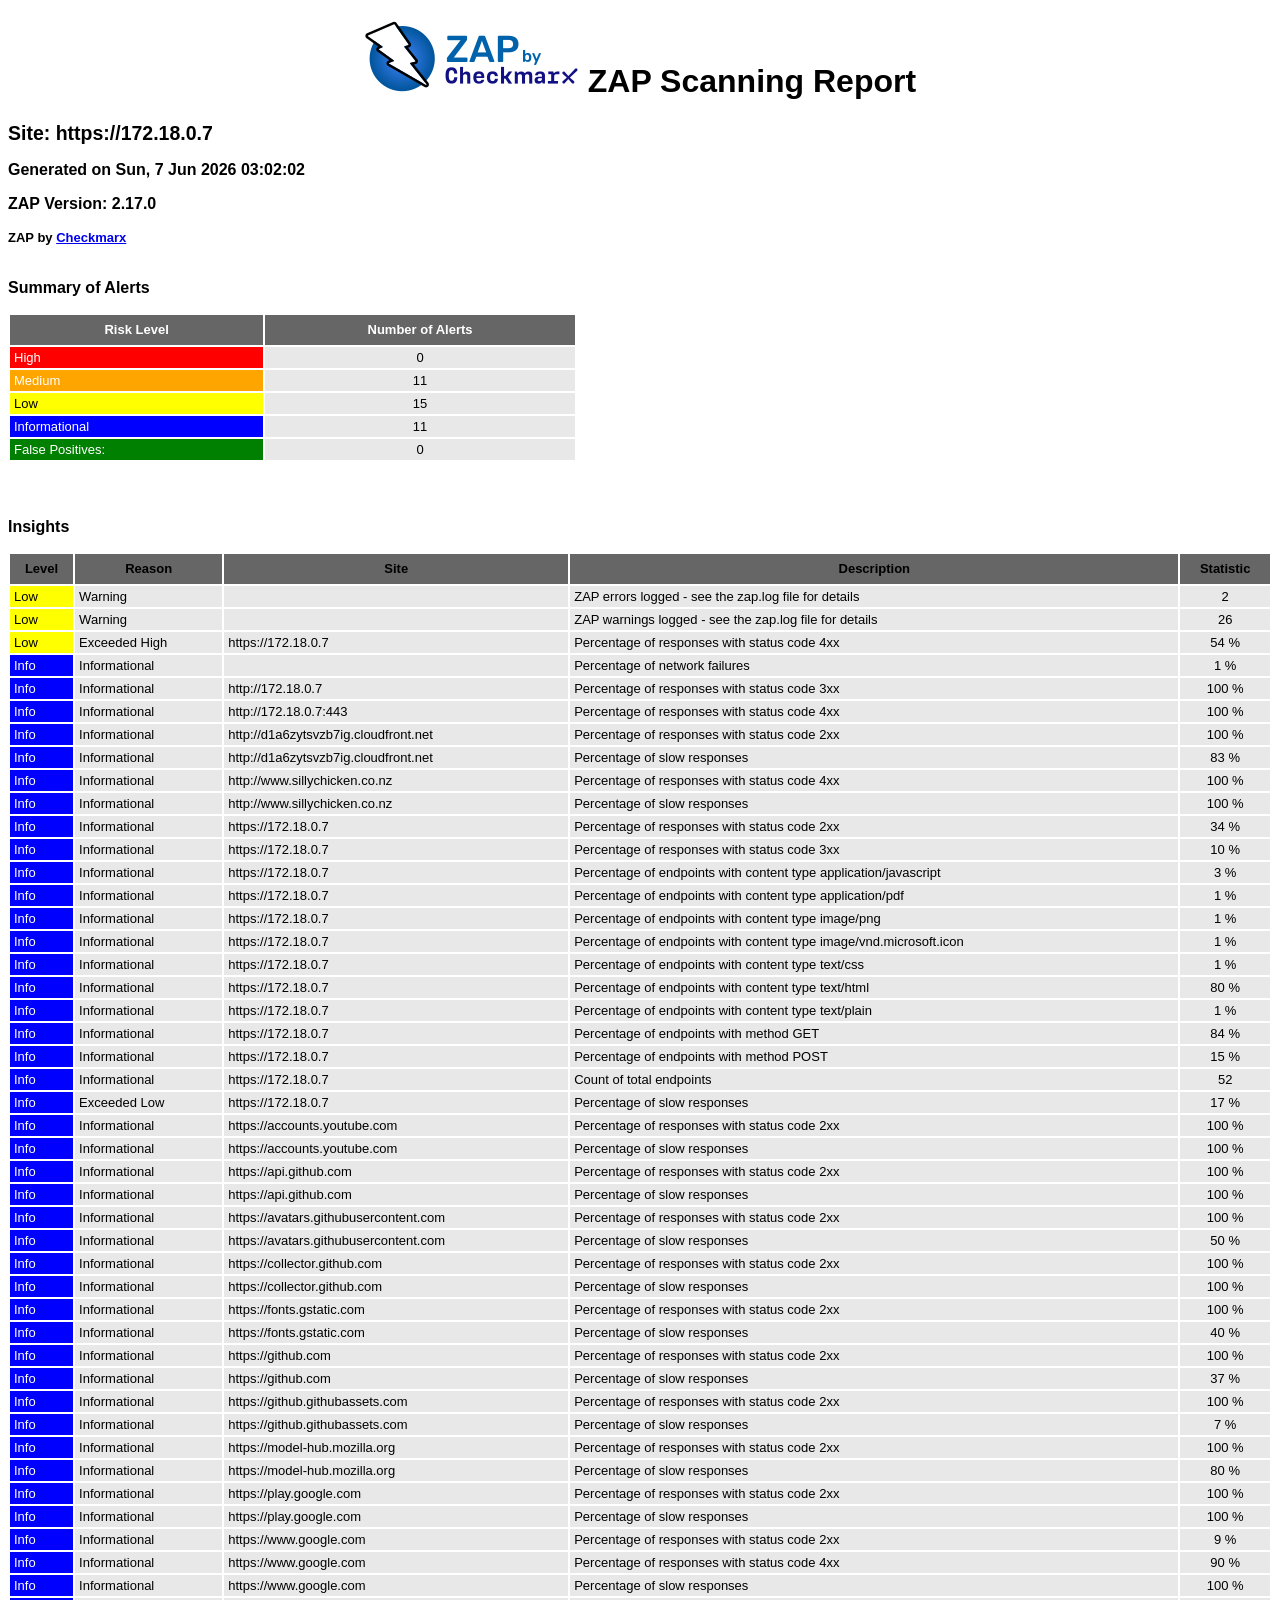
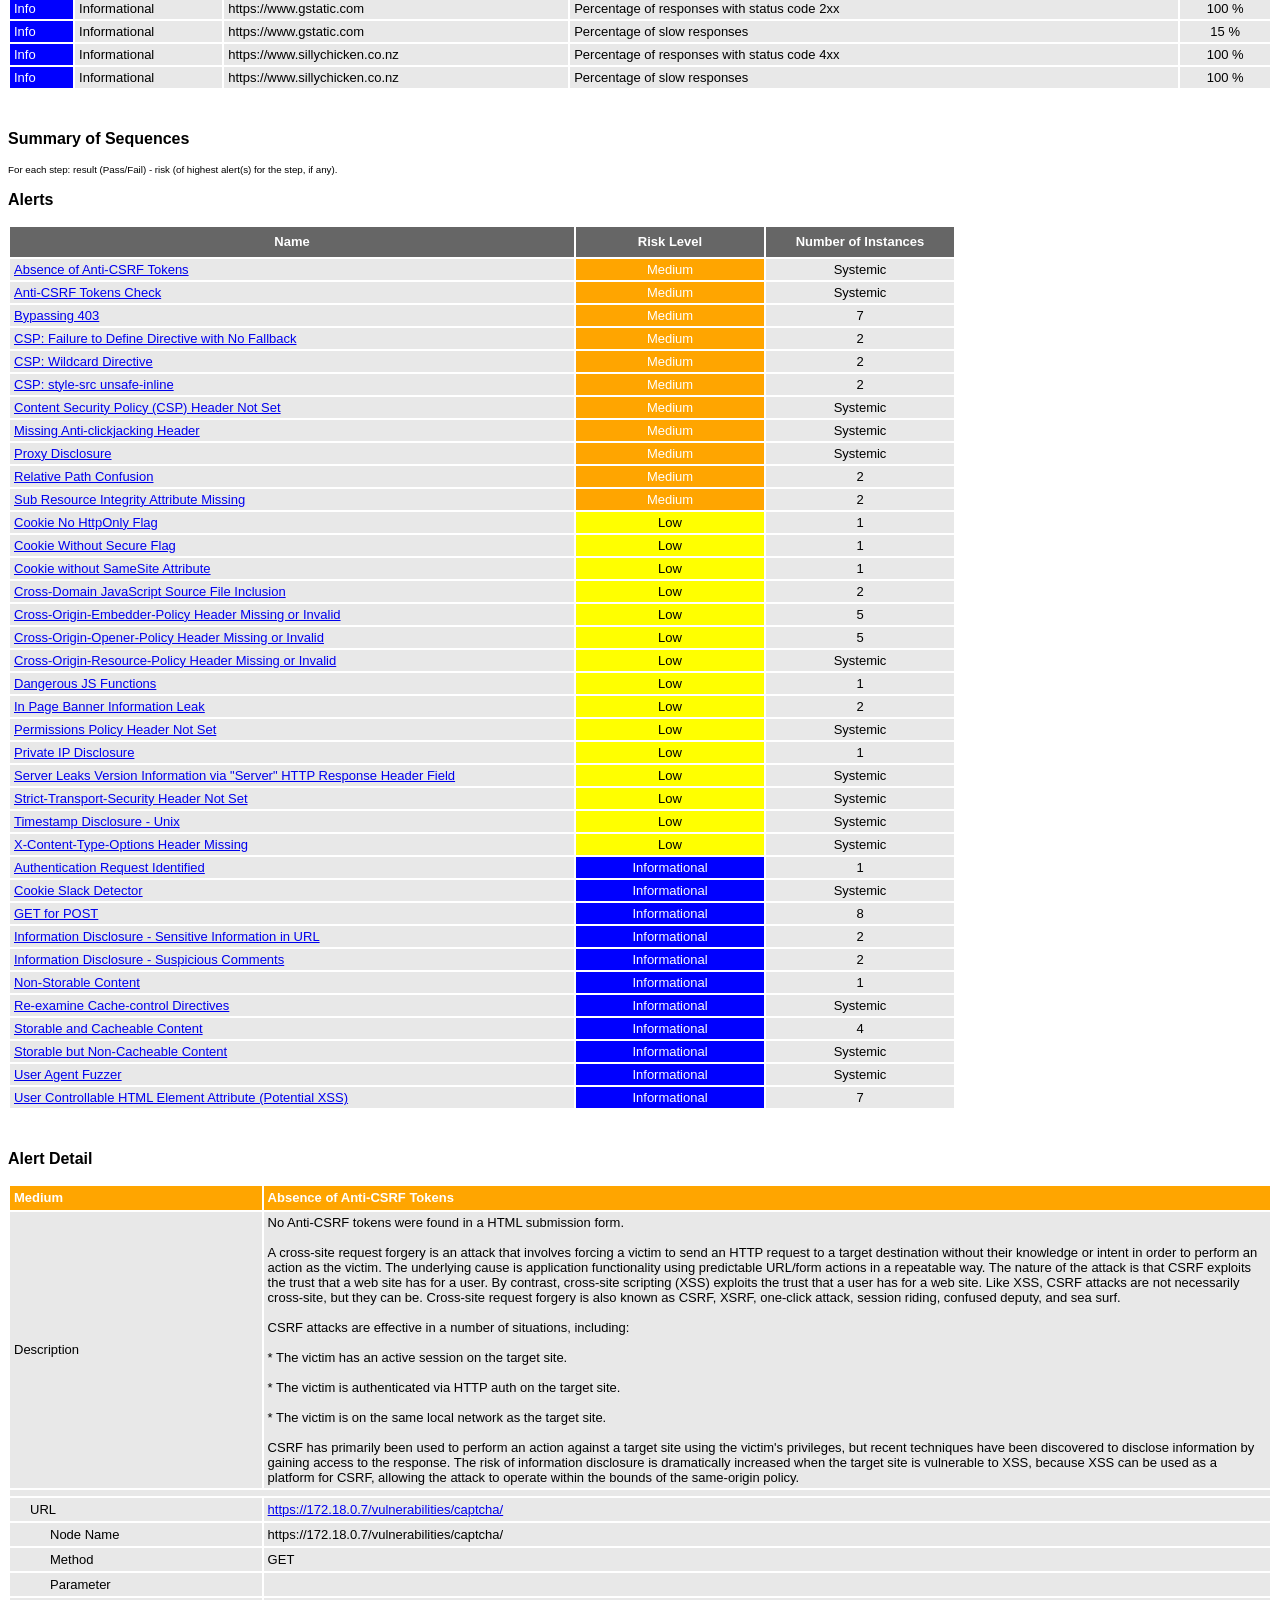
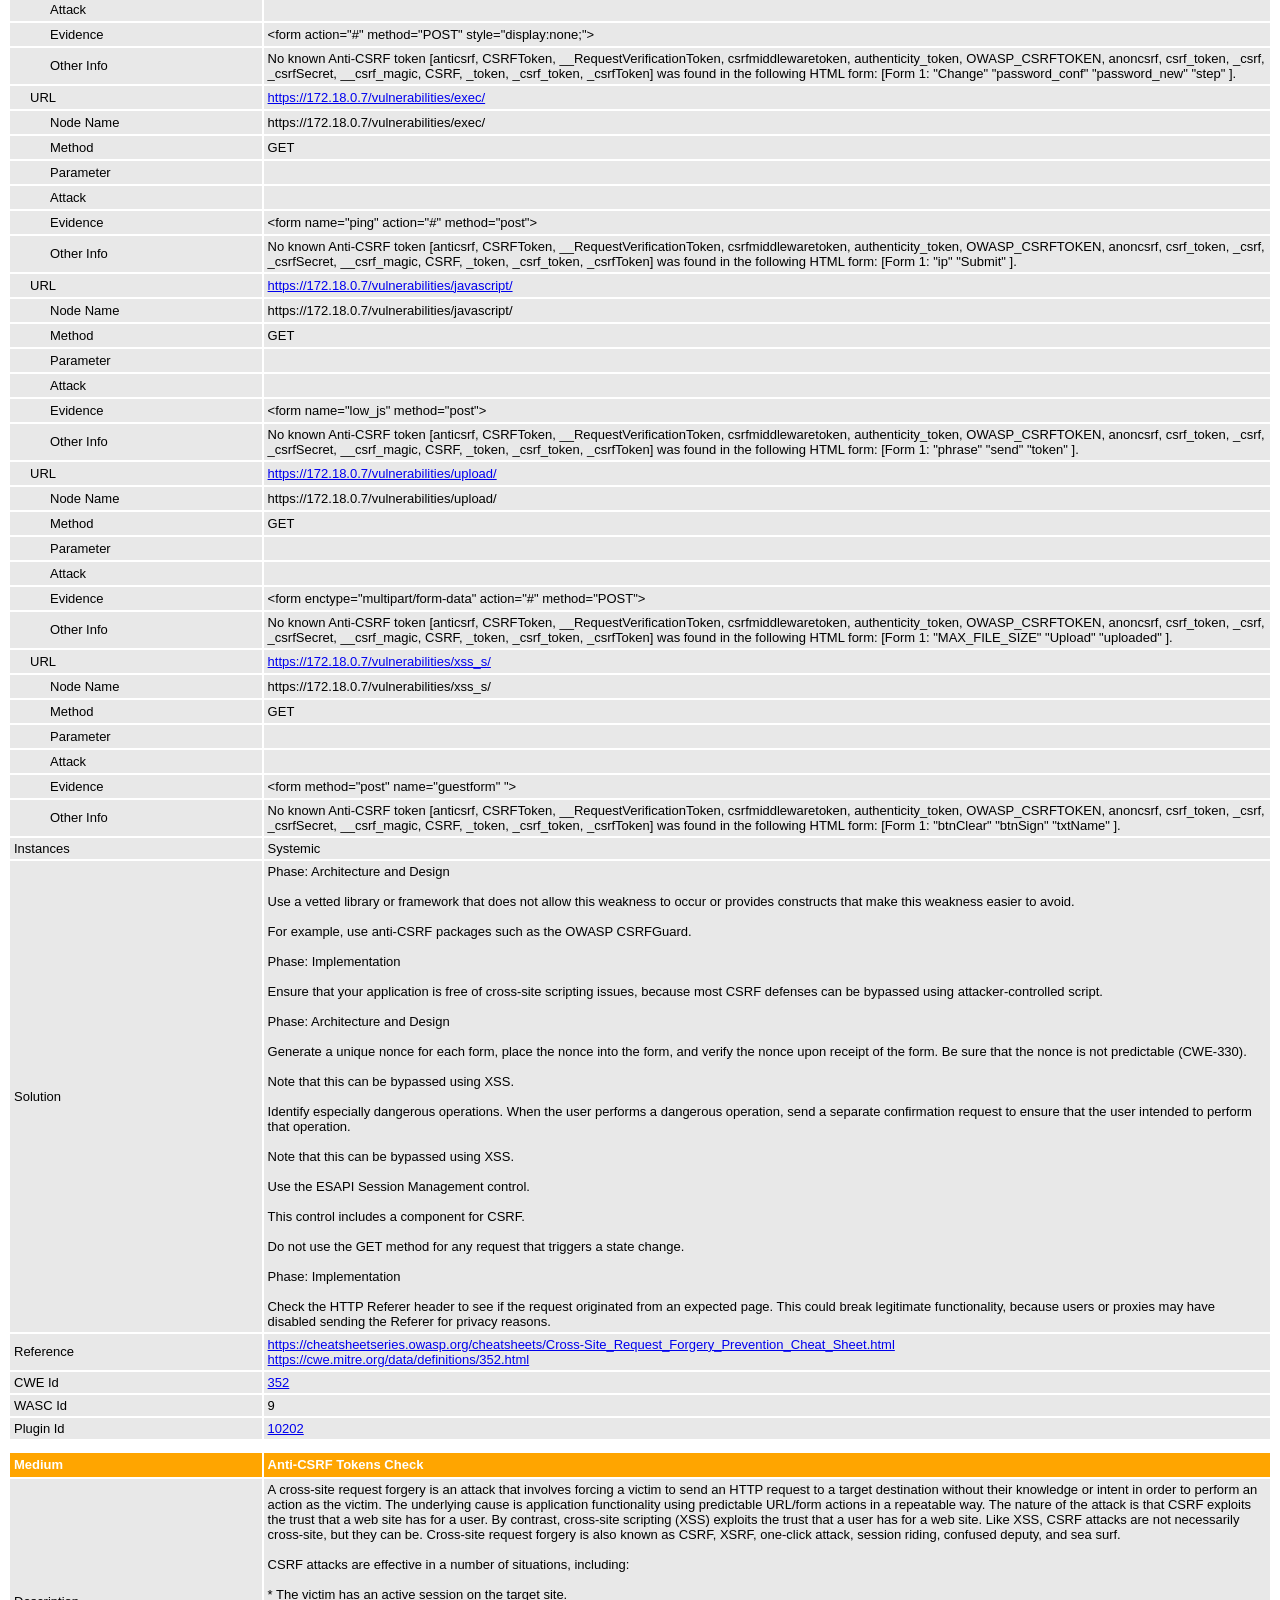
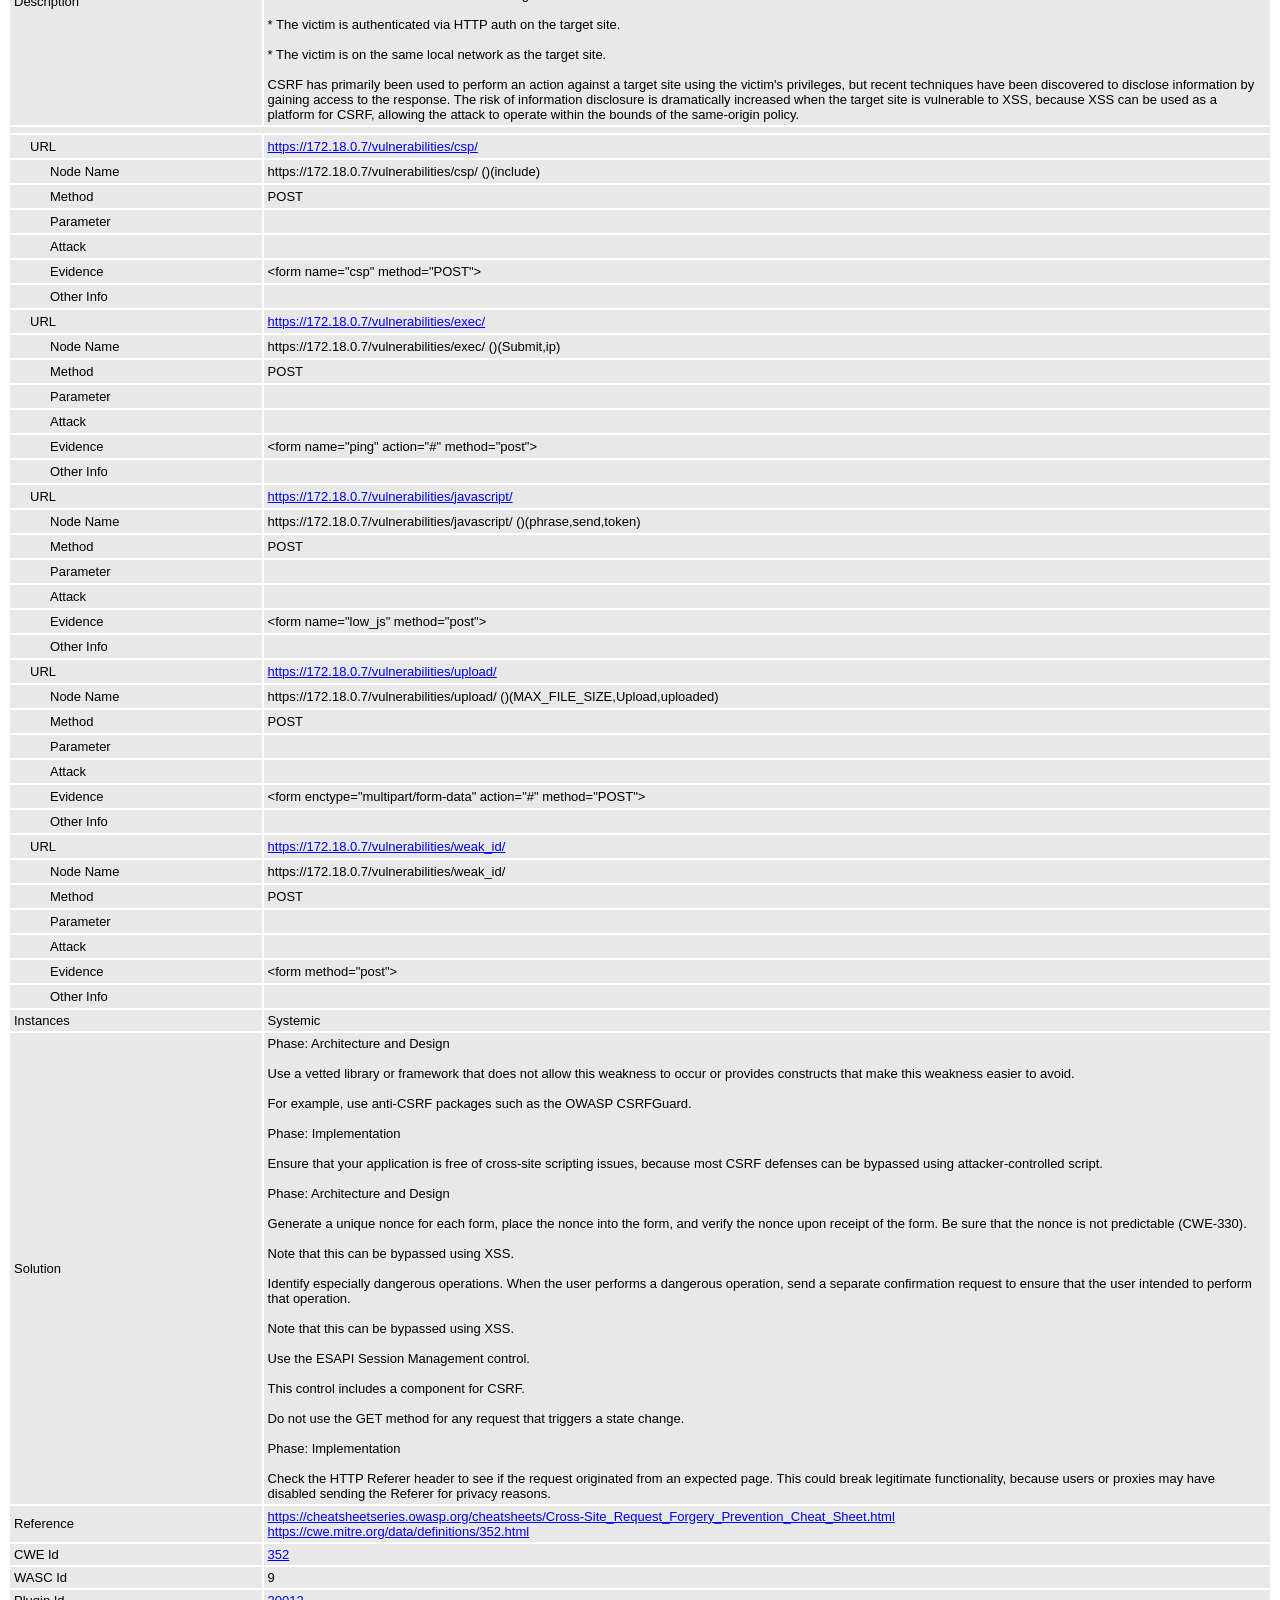
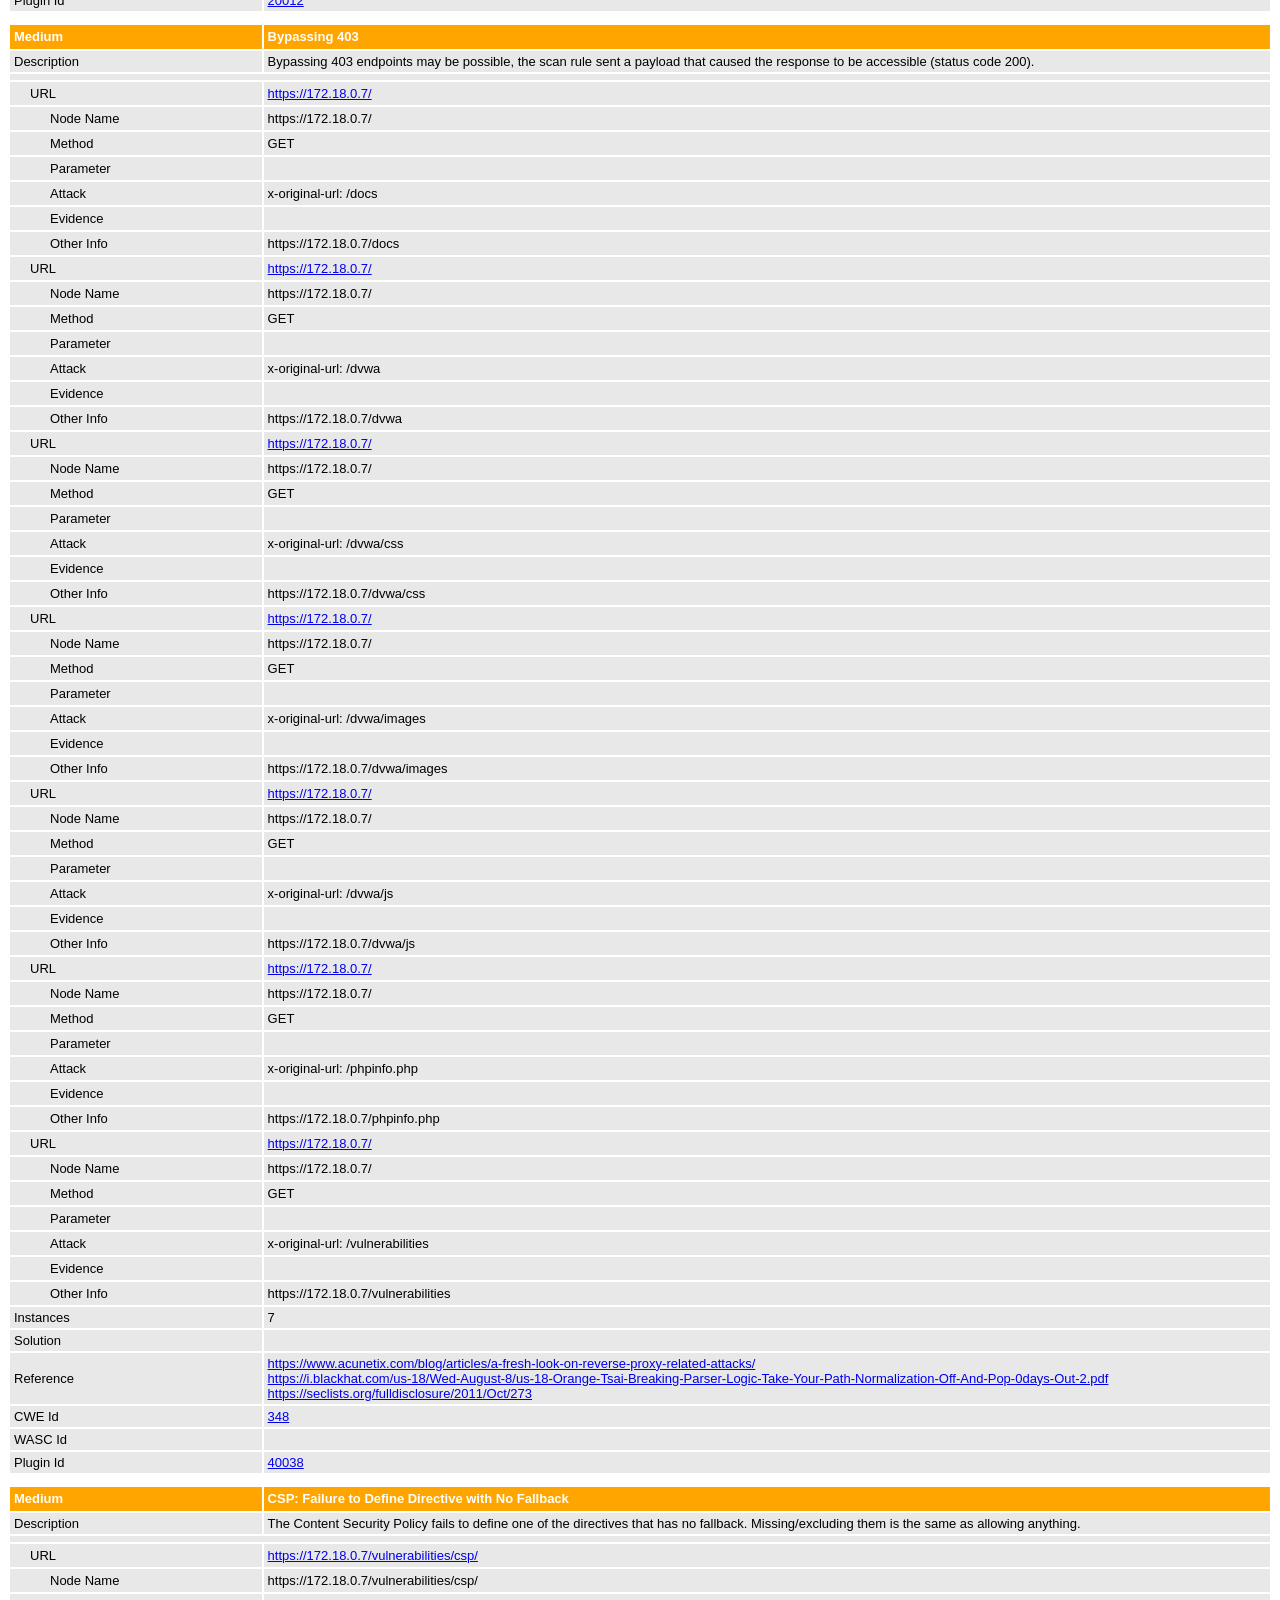
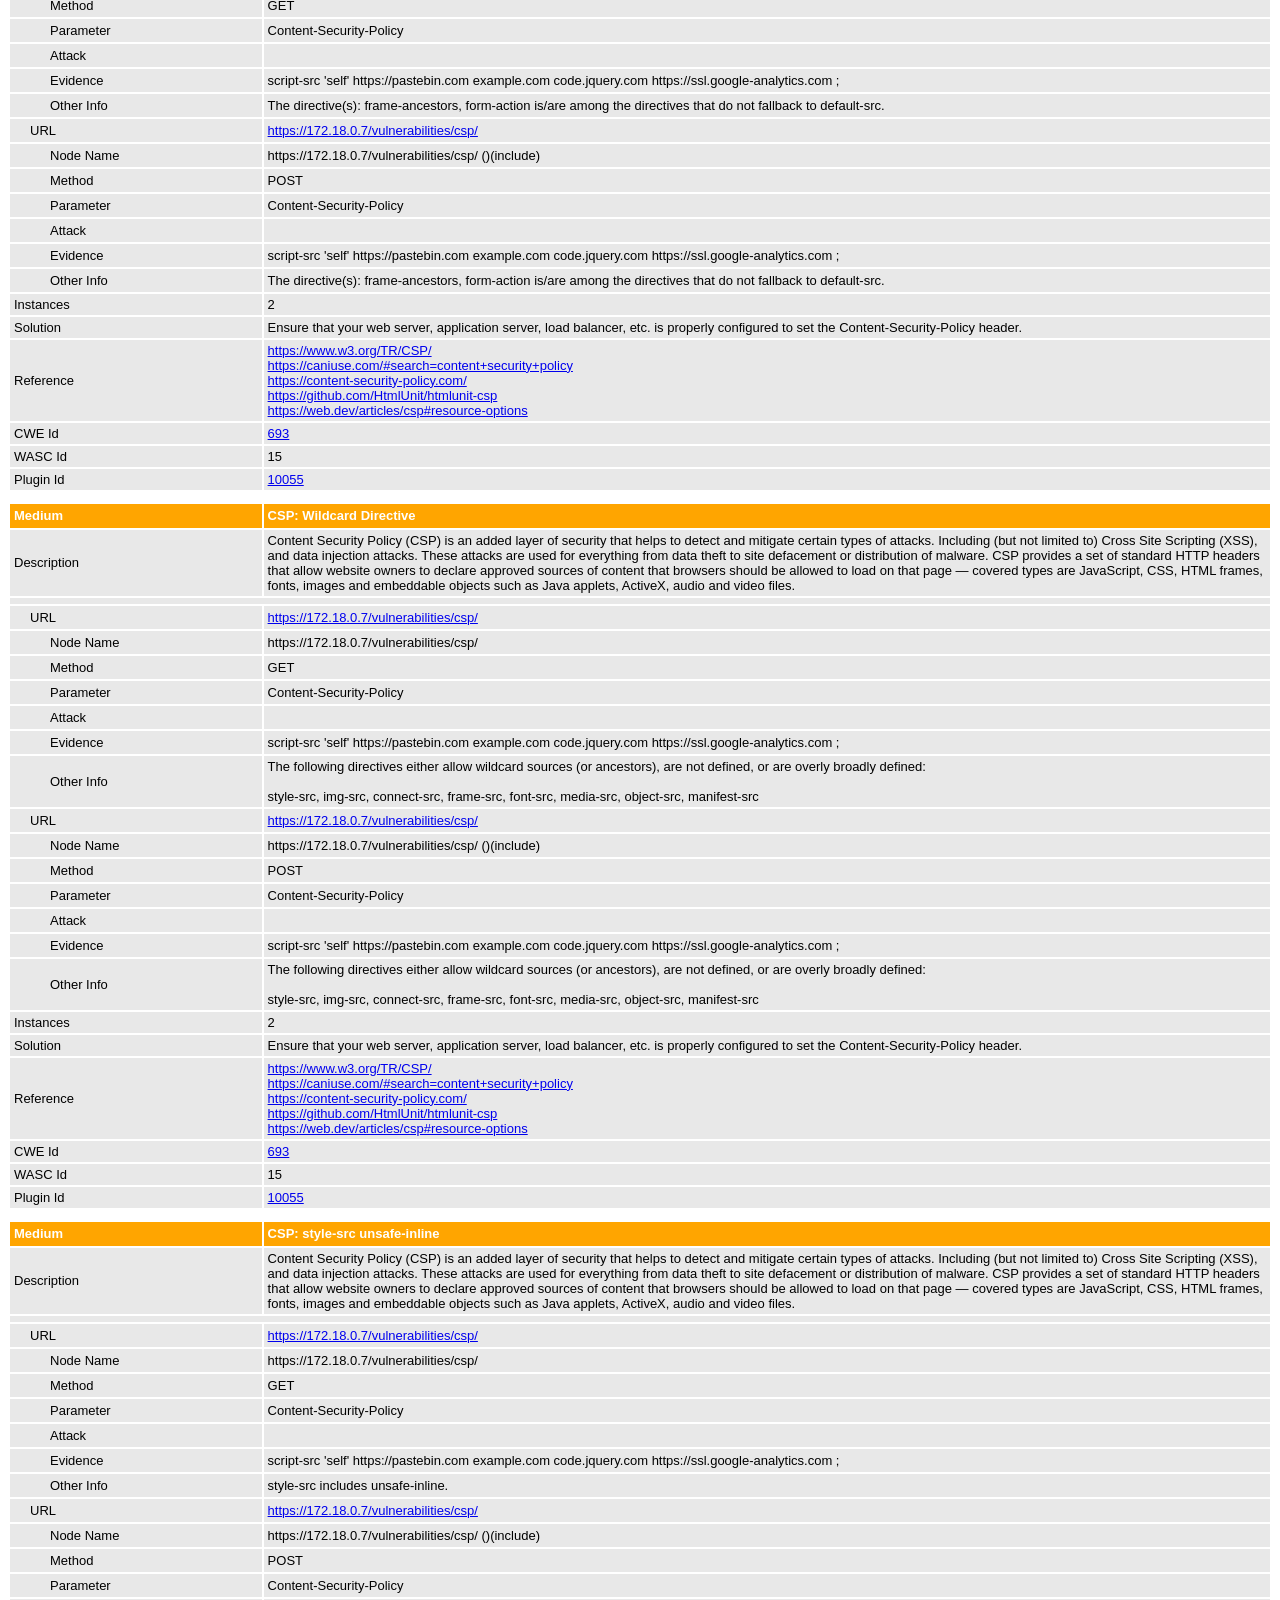
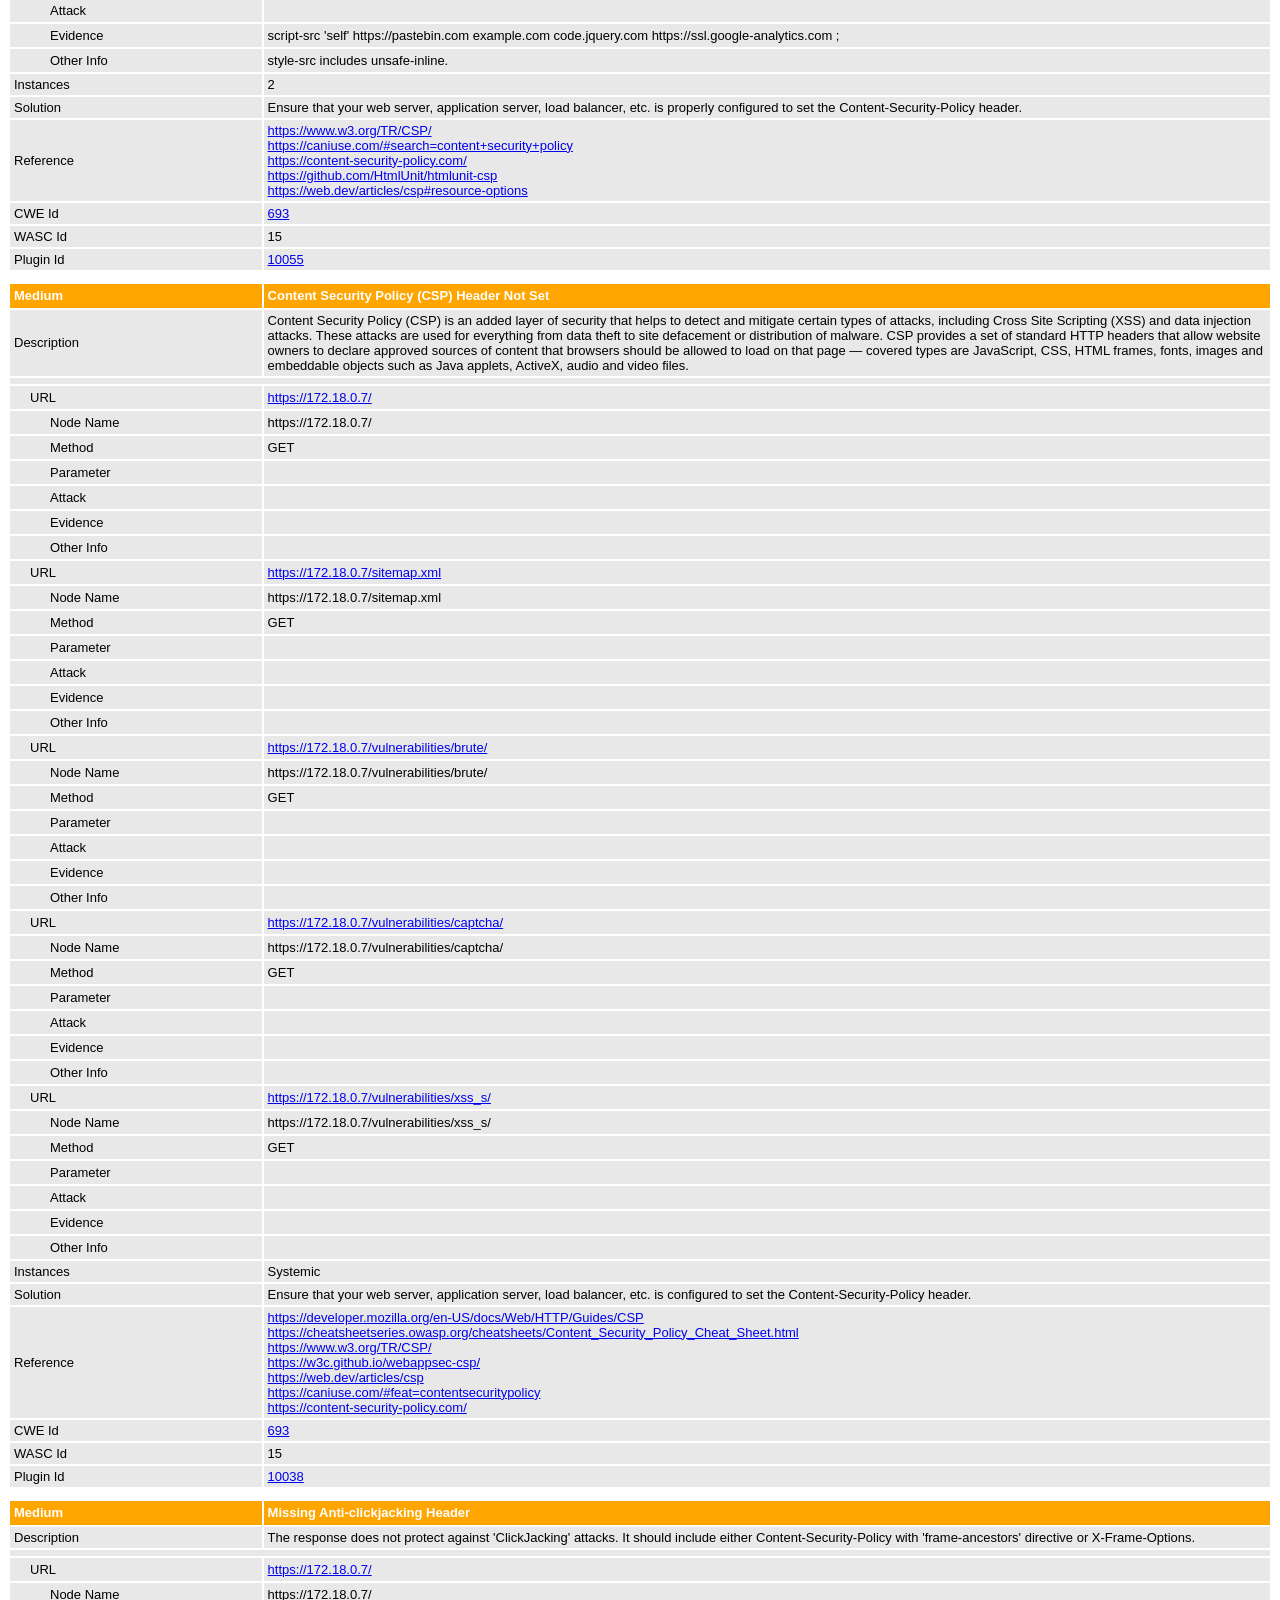
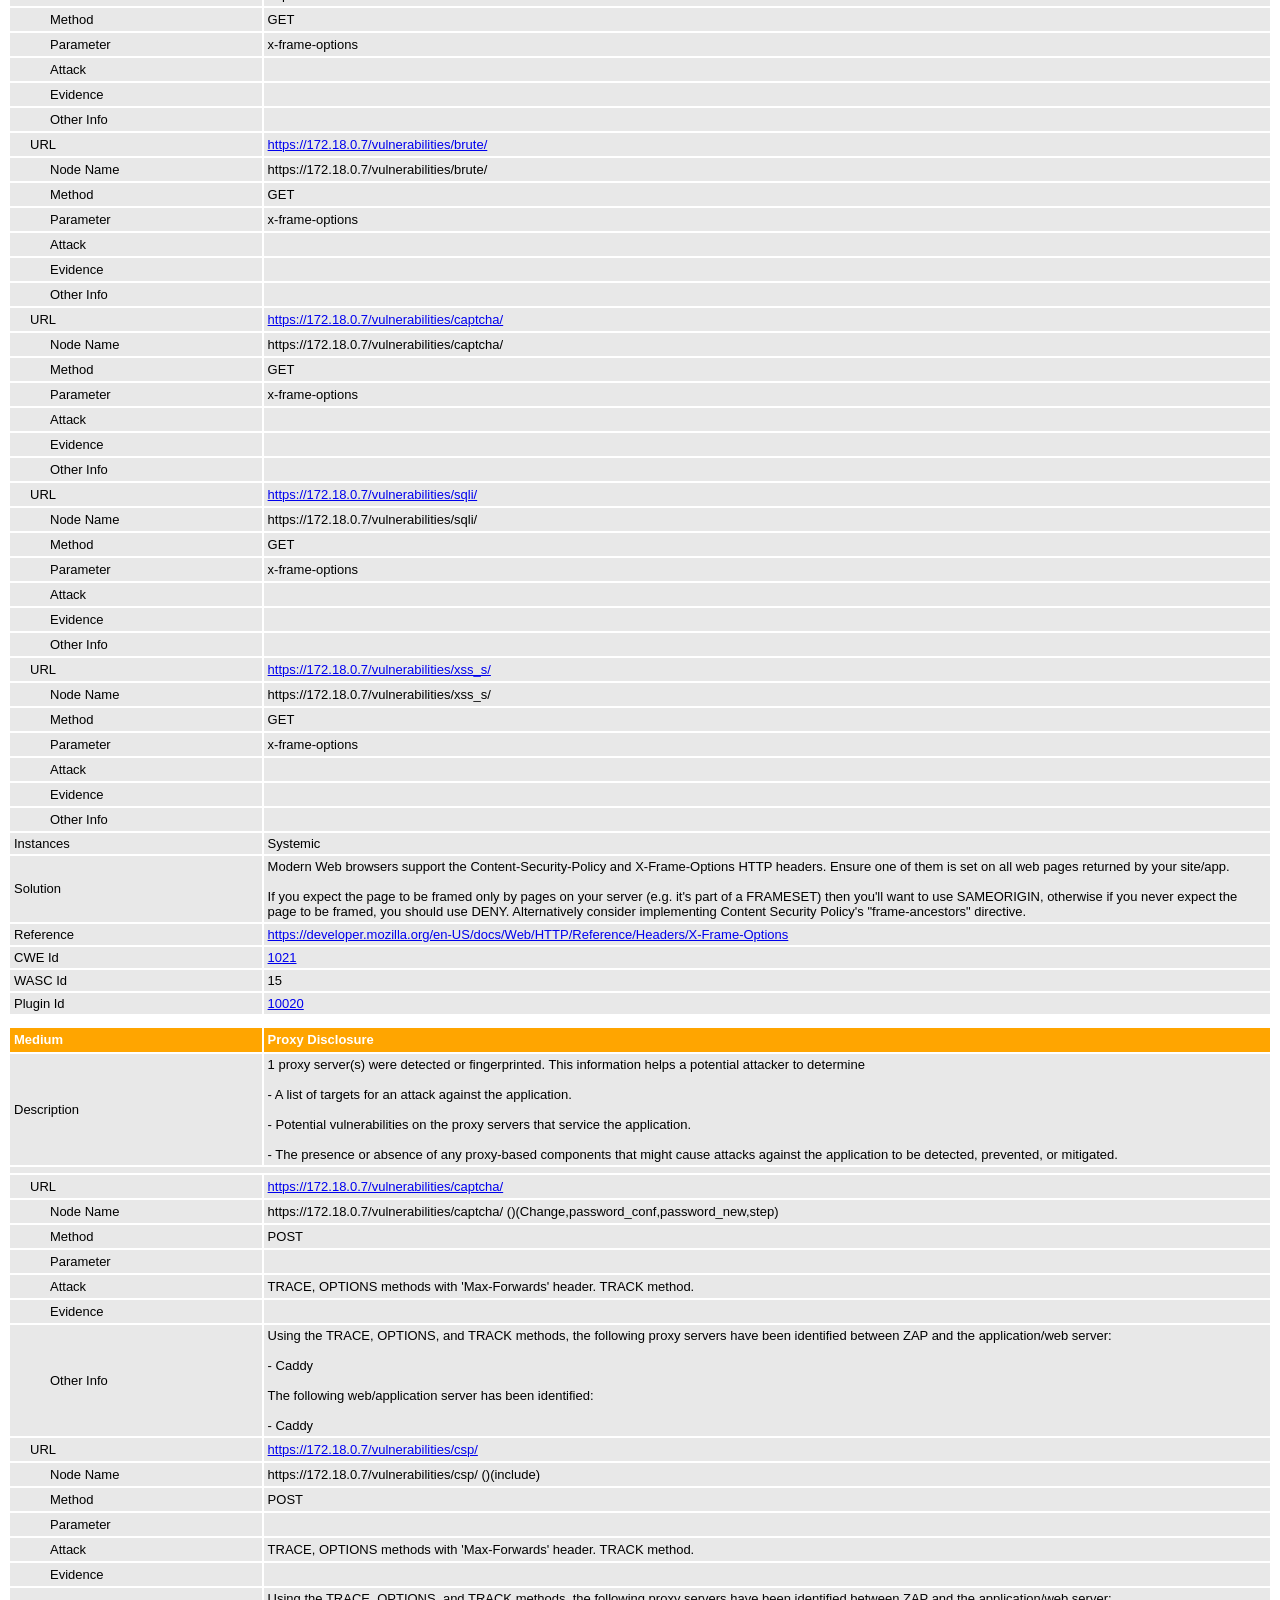
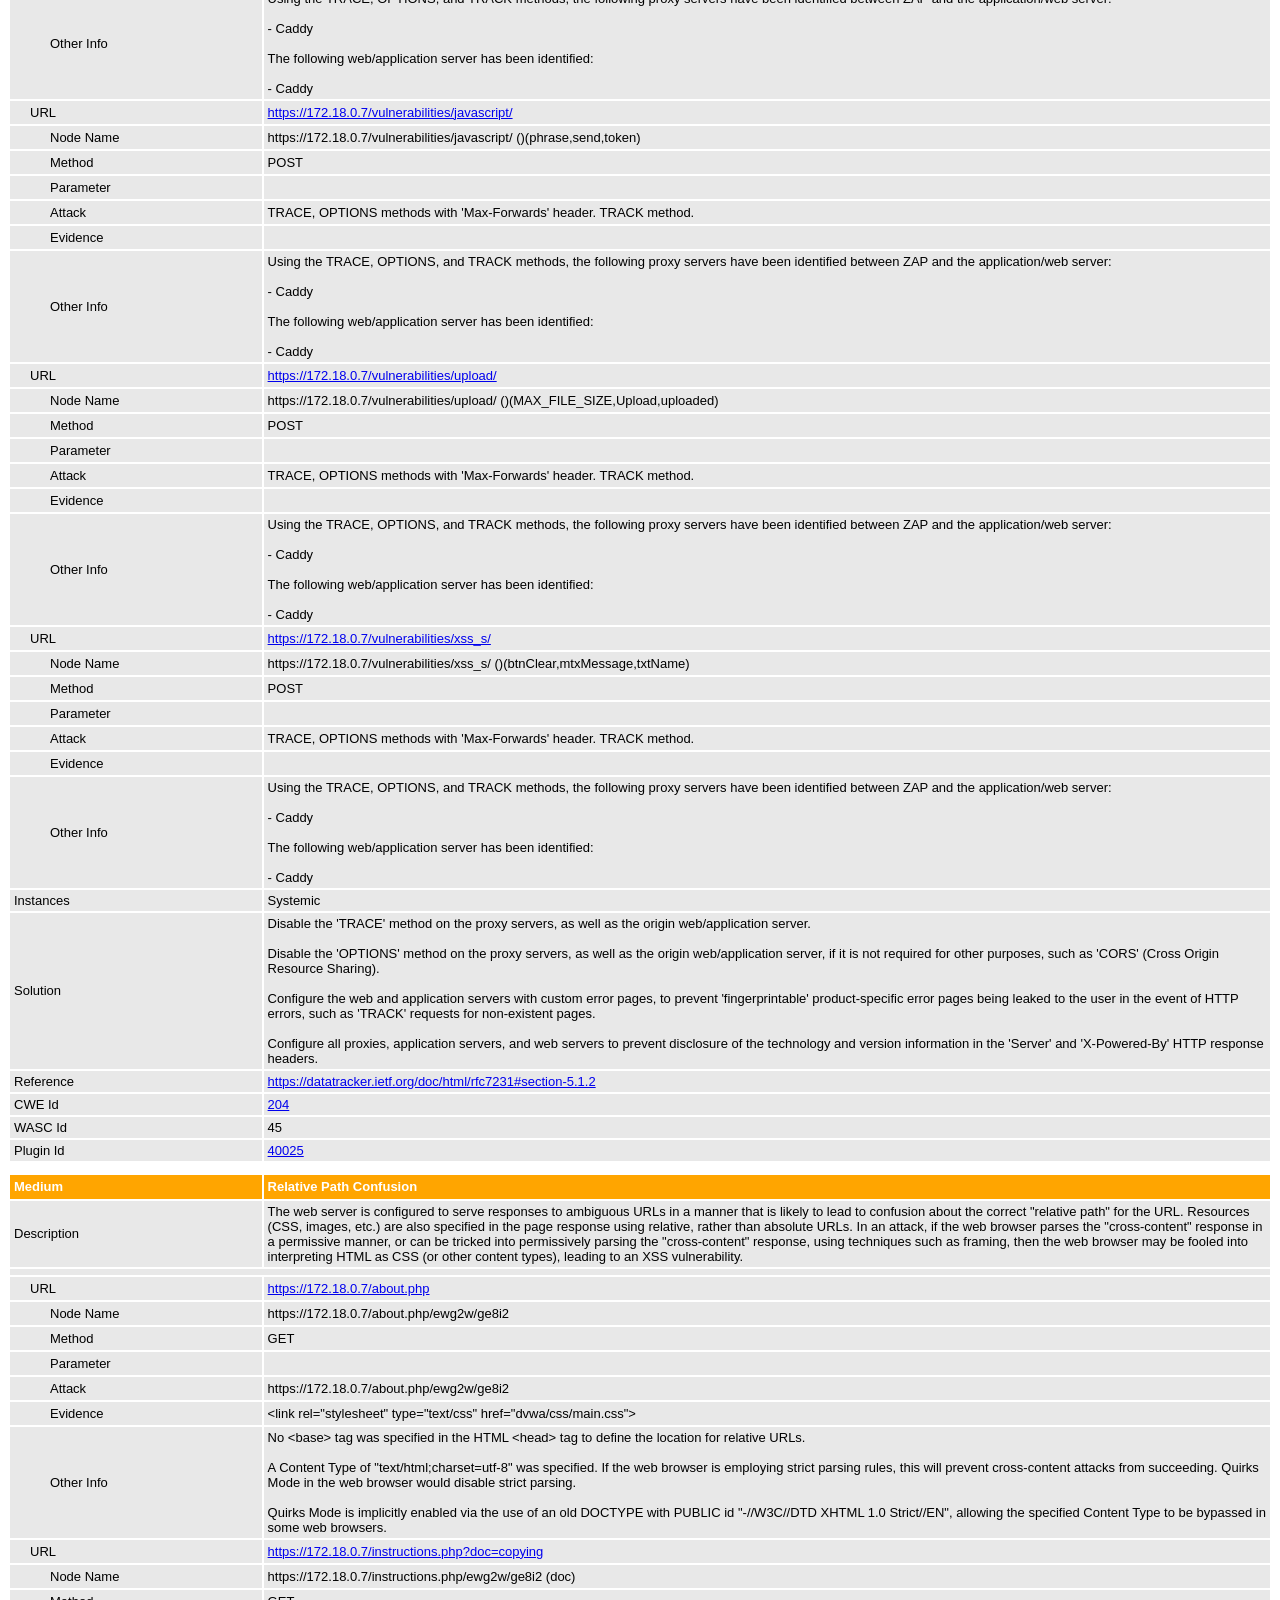
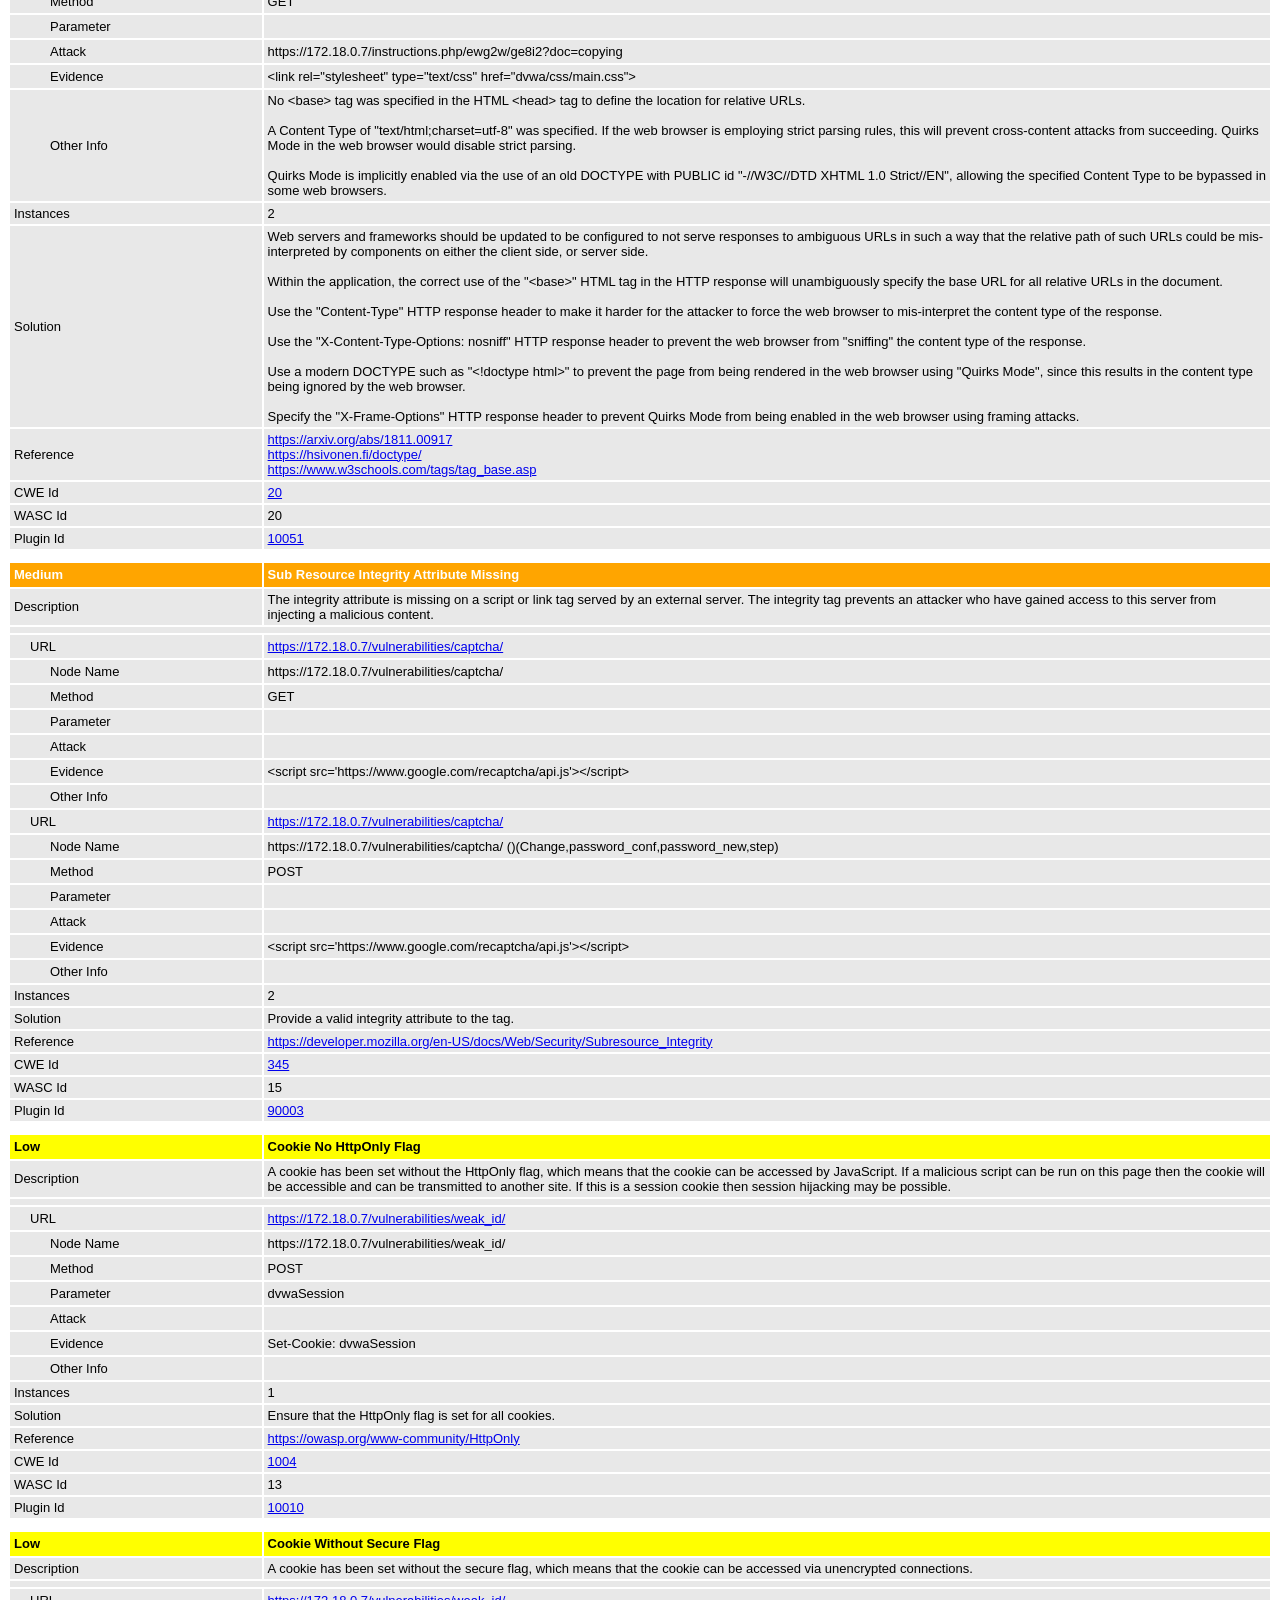
==== validacao/results/dvwa/coraza/zap/zap_report.html @ 3a7f4b9e "Initial commit - DoBotShield" ====
<!DOCTYPE html>
<html>
<head>
<META http-equiv="Content-Type" content="text/html; charset=UTF-8" />
<title>ZAP Scanning Report</title>
<style type="text/css">
body {
	font-family: "Helvetica Neue", Helvetica, Arial, sans-serif;
	color: #000;
	font-size: 13px;
}

h1 {
	text-align: center;
	font-weight: bold;
	font-size: 32px
}

h3 {
	font-size: 16px;
}

table {
	border: none;
	font-size: 13px;
}

td, th {
	padding: 3px 4px;
	word-break: break-word;
}

th {
	font-weight: bold;
	background-color: #666666;
}

td {
	background-color: #e8e8e8;
}

.spacer {
	margin: 10px;
}

.spacer-lg {
	margin: 40px;
}

.indent1 {
	padding: 4px 20px;
}

.indent2 {
	padding: 4px 40px;
}

.risk-3 {
	background-color: red;
	color: #FFF;
}

.risk-2 {
	background-color: orange;
	color: #FFF;
}

.risk-1 {
	background-color: yellow;
	color: #000;
}

.risk-0 {
	background-color: blue;
	color: #FFF;
}

.risk--1 {
	background-color: green;
	color: #FFF;
}

.summary {
	width: 45%;
}

.summary th {
	color: #FFF;
}

.summary100 {
	width: 100%;
}

.summary80 {
	width: 80%;
}

.tdconstrainer {
	width: 9.1%;
	padding: 0
}

.alerts {
	width: 75%;
}

.alerts th {
	color: #FFF;
}

.results {
	width: 100%;
}

.results th {
	text-align: left;
}

.left-header {
	display: inline-block;
}

.pass {
	background: green;
	color: white
}

.pass::before {
	content: '\2714';
	color: white
}

.fail {
	background: red;
	color: white
}

.fail::before {
	content: '\2716';
	color: white
}

.alert-3b::before {
	content: '\2691';
	color: red
}

.alert-2b::before {
	content: '\2691 ';
	color: orange
}

.alert-1b::before {
	content: '\2691';
	color: yellow
}

.alert-0b::before {
	content: '\2691';
	color: blue
}

.alert-3a::after {
	content: '\2691';
	color: red
}

.alert-2a::after {
	content: '\2691 ';
	color: orange
}

.alert-1a::after {
	content: '\2691';
	color: yellow
}

.alert-0a::after {
	content: '\2691';
	color: blue
}

.lm2 {
	margin-left: 2em;
}

.smallnote {
	font-size: 0.75em
}

.alwayswhite {
	color: white
}
</style>
</head>
<body>
	<h1>
		<!-- The ZAP by Checkmark Logo -->
		<img
			src="[data-uri]"
			alt="" />
		ZAP Scanning Report
	</h1>
	<p />
	

	<h2>
		
		Site: https://172.18.0.7
		
	</h2>

	<h3>
		Generated on Sun, 7 Jun 2026 03:02:02
	</h3>

	<h3>
		ZAP Version: 2.17.0
	</h3>

	<h4>
		ZAP by <a href="https://checkmarx.com/">Checkmarx</a>
	</h4>

	
		<h3 class="left-header">Summary of Alerts</h3>
		<table class="summary">
			<tr>
				<th width="45%"
					height="24">Risk Level</th>
				<th width="55%"
					align="center">Number of Alerts</th>
			</tr>
			<tr>
				<td class="risk-3">
					<div>High</div>
				</td>
				<td align="center">
					<div>0</div>
				</td>
			</tr>
			<tr>
				<td class="risk-2">
					<div>Medium</div>
				</td>
				<td align="center">
					<div>11</div>
				</td>
			</tr>
			<tr>
				<td class="risk-1">
					<div>Low</div>
				</td>
				<td align="center">
					<div>15</div>
				</td>
			</tr>
			<tr>
				<td class="risk-0">
					<div>Informational</div>
				</td>
				<td align="center">
					<div>11</div>
				</td>
			</tr>
			<tr>
				<td class="risk--1">
					<div>				False Positives:</div>
				</td>
				<td align="center">
					<div>0</div>
				</td>
			</tr>
		</table>
		<div class="spacer-lg"></div>
	
	
	
		<h3 class="left-header">Insights</h3>
		<table class="summary100">
			<tr>
				<th height="24">Level</th>
				<th>Reason</th>
				<th>Site</th>
				<th>Description</th>
				<th>Statistic</th>
			</tr>
			
				<tr>
				<td class="risk-1">
					<div>Low</div>
				</td>
				<td>
					<div>Warning</div>
				</td>
				<td>
					<div></div>
				</td>
				<td>
					<div>ZAP errors logged - see the zap.log file for details</div>
				</td>
				<td align="center">
					<div>2   </div>
				</td>
				</tr>
			
				<tr>
				<td class="risk-1">
					<div>Low</div>
				</td>
				<td>
					<div>Warning</div>
				</td>
				<td>
					<div></div>
				</td>
				<td>
					<div>ZAP warnings logged - see the zap.log file for details</div>
				</td>
				<td align="center">
					<div>26   </div>
				</td>
				</tr>
			
				<tr>
				<td class="risk-1">
					<div>Low</div>
				</td>
				<td>
					<div>Exceeded High</div>
				</td>
				<td>
					<div>https://172.18.0.7</div>
				</td>
				<td>
					<div>Percentage of responses with status code 4xx</div>
				</td>
				<td align="center">
					<div>54 %</div>
				</td>
				</tr>
			
				<tr>
				<td class="risk-0">
					<div>Info</div>
				</td>
				<td>
					<div>Informational</div>
				</td>
				<td>
					<div></div>
				</td>
				<td>
					<div>Percentage of network failures</div>
				</td>
				<td align="center">
					<div>1 %</div>
				</td>
				</tr>
			
				<tr>
				<td class="risk-0">
					<div>Info</div>
				</td>
				<td>
					<div>Informational</div>
				</td>
				<td>
					<div>http://172.18.0.7</div>
				</td>
				<td>
					<div>Percentage of responses with status code 3xx</div>
				</td>
				<td align="center">
					<div>100 %</div>
				</td>
				</tr>
			
				<tr>
				<td class="risk-0">
					<div>Info</div>
				</td>
				<td>
					<div>Informational</div>
				</td>
				<td>
					<div>http://172.18.0.7:443</div>
				</td>
				<td>
					<div>Percentage of responses with status code 4xx</div>
				</td>
				<td align="center">
					<div>100 %</div>
				</td>
				</tr>
			
				<tr>
				<td class="risk-0">
					<div>Info</div>
				</td>
				<td>
					<div>Informational</div>
				</td>
				<td>
					<div>http://d1a6zytsvzb7ig.cloudfront.net</div>
				</td>
				<td>
					<div>Percentage of responses with status code 2xx</div>
				</td>
				<td align="center">
					<div>100 %</div>
				</td>
				</tr>
			
				<tr>
				<td class="risk-0">
					<div>Info</div>
				</td>
				<td>
					<div>Informational</div>
				</td>
				<td>
					<div>http://d1a6zytsvzb7ig.cloudfront.net</div>
				</td>
				<td>
					<div>Percentage of slow responses</div>
				</td>
				<td align="center">
					<div>83 %</div>
				</td>
				</tr>
			
				<tr>
				<td class="risk-0">
					<div>Info</div>
				</td>
				<td>
					<div>Informational</div>
				</td>
				<td>
					<div>http://www.sillychicken.co.nz</div>
				</td>
				<td>
					<div>Percentage of responses with status code 4xx</div>
				</td>
				<td align="center">
					<div>100 %</div>
				</td>
				</tr>
			
				<tr>
				<td class="risk-0">
					<div>Info</div>
				</td>
				<td>
					<div>Informational</div>
				</td>
				<td>
					<div>http://www.sillychicken.co.nz</div>
				</td>
				<td>
					<div>Percentage of slow responses</div>
				</td>
				<td align="center">
					<div>100 %</div>
				</td>
				</tr>
			
				<tr>
				<td class="risk-0">
					<div>Info</div>
				</td>
				<td>
					<div>Informational</div>
				</td>
				<td>
					<div>https://172.18.0.7</div>
				</td>
				<td>
					<div>Percentage of responses with status code 2xx</div>
				</td>
				<td align="center">
					<div>34 %</div>
				</td>
				</tr>
			
				<tr>
				<td class="risk-0">
					<div>Info</div>
				</td>
				<td>
					<div>Informational</div>
				</td>
				<td>
					<div>https://172.18.0.7</div>
				</td>
				<td>
					<div>Percentage of responses with status code 3xx</div>
				</td>
				<td align="center">
					<div>10 %</div>
				</td>
				</tr>
			
				<tr>
				<td class="risk-0">
					<div>Info</div>
				</td>
				<td>
					<div>Informational</div>
				</td>
				<td>
					<div>https://172.18.0.7</div>
				</td>
				<td>
					<div>Percentage of endpoints with content type application/javascript</div>
				</td>
				<td align="center">
					<div>3 %</div>
				</td>
				</tr>
			
				<tr>
				<td class="risk-0">
					<div>Info</div>
				</td>
				<td>
					<div>Informational</div>
				</td>
				<td>
					<div>https://172.18.0.7</div>
				</td>
				<td>
					<div>Percentage of endpoints with content type application/pdf</div>
				</td>
				<td align="center">
					<div>1 %</div>
				</td>
				</tr>
			
				<tr>
				<td class="risk-0">
					<div>Info</div>
				</td>
				<td>
					<div>Informational</div>
				</td>
				<td>
					<div>https://172.18.0.7</div>
				</td>
				<td>
					<div>Percentage of endpoints with content type image/png</div>
				</td>
				<td align="center">
					<div>1 %</div>
				</td>
				</tr>
			
				<tr>
				<td class="risk-0">
					<div>Info</div>
				</td>
				<td>
					<div>Informational</div>
				</td>
				<td>
					<div>https://172.18.0.7</div>
				</td>
				<td>
					<div>Percentage of endpoints with content type image/vnd.microsoft.icon</div>
				</td>
				<td align="center">
					<div>1 %</div>
				</td>
				</tr>
			
				<tr>
				<td class="risk-0">
					<div>Info</div>
				</td>
				<td>
					<div>Informational</div>
				</td>
				<td>
					<div>https://172.18.0.7</div>
				</td>
				<td>
					<div>Percentage of endpoints with content type text/css</div>
				</td>
				<td align="center">
					<div>1 %</div>
				</td>
				</tr>
			
				<tr>
				<td class="risk-0">
					<div>Info</div>
				</td>
				<td>
					<div>Informational</div>
				</td>
				<td>
					<div>https://172.18.0.7</div>
				</td>
				<td>
					<div>Percentage of endpoints with content type text/html</div>
				</td>
				<td align="center">
					<div>80 %</div>
				</td>
				</tr>
			
				<tr>
				<td class="risk-0">
					<div>Info</div>
				</td>
				<td>
					<div>Informational</div>
				</td>
				<td>
					<div>https://172.18.0.7</div>
				</td>
				<td>
					<div>Percentage of endpoints with content type text/plain</div>
				</td>
				<td align="center">
					<div>1 %</div>
				</td>
				</tr>
			
				<tr>
				<td class="risk-0">
					<div>Info</div>
				</td>
				<td>
					<div>Informational</div>
				</td>
				<td>
					<div>https://172.18.0.7</div>
				</td>
				<td>
					<div>Percentage of endpoints with method GET</div>
				</td>
				<td align="center">
					<div>84 %</div>
				</td>
				</tr>
			
				<tr>
				<td class="risk-0">
					<div>Info</div>
				</td>
				<td>
					<div>Informational</div>
				</td>
				<td>
					<div>https://172.18.0.7</div>
				</td>
				<td>
					<div>Percentage of endpoints with method POST</div>
				</td>
				<td align="center">
					<div>15 %</div>
				</td>
				</tr>
			
				<tr>
				<td class="risk-0">
					<div>Info</div>
				</td>
				<td>
					<div>Informational</div>
				</td>
				<td>
					<div>https://172.18.0.7</div>
				</td>
				<td>
					<div>Count of total endpoints</div>
				</td>
				<td align="center">
					<div>52   </div>
				</td>
				</tr>
			
				<tr>
				<td class="risk-0">
					<div>Info</div>
				</td>
				<td>
					<div>Exceeded Low</div>
				</td>
				<td>
					<div>https://172.18.0.7</div>
				</td>
				<td>
					<div>Percentage of slow responses</div>
				</td>
				<td align="center">
					<div>17 %</div>
				</td>
				</tr>
			
				<tr>
				<td class="risk-0">
					<div>Info</div>
				</td>
				<td>
					<div>Informational</div>
				</td>
				<td>
					<div>https://accounts.youtube.com</div>
				</td>
				<td>
					<div>Percentage of responses with status code 2xx</div>
				</td>
				<td align="center">
					<div>100 %</div>
				</td>
				</tr>
			
				<tr>
				<td class="risk-0">
					<div>Info</div>
				</td>
				<td>
					<div>Informational</div>
				</td>
				<td>
					<div>https://accounts.youtube.com</div>
				</td>
				<td>
					<div>Percentage of slow responses</div>
				</td>
				<td align="center">
					<div>100 %</div>
				</td>
				</tr>
			
				<tr>
				<td class="risk-0">
					<div>Info</div>
				</td>
				<td>
					<div>Informational</div>
				</td>
				<td>
					<div>https://api.github.com</div>
				</td>
				<td>
					<div>Percentage of responses with status code 2xx</div>
				</td>
				<td align="center">
					<div>100 %</div>
				</td>
				</tr>
			
				<tr>
				<td class="risk-0">
					<div>Info</div>
				</td>
				<td>
					<div>Informational</div>
				</td>
				<td>
					<div>https://api.github.com</div>
				</td>
				<td>
					<div>Percentage of slow responses</div>
				</td>
				<td align="center">
					<div>100 %</div>
				</td>
				</tr>
			
				<tr>
				<td class="risk-0">
					<div>Info</div>
				</td>
				<td>
					<div>Informational</div>
				</td>
				<td>
					<div>https://avatars.githubusercontent.com</div>
				</td>
				<td>
					<div>Percentage of responses with status code 2xx</div>
				</td>
				<td align="center">
					<div>100 %</div>
				</td>
				</tr>
			
				<tr>
				<td class="risk-0">
					<div>Info</div>
				</td>
				<td>
					<div>Informational</div>
				</td>
				<td>
					<div>https://avatars.githubusercontent.com</div>
				</td>
				<td>
					<div>Percentage of slow responses</div>
				</td>
				<td align="center">
					<div>50 %</div>
				</td>
				</tr>
			
				<tr>
				<td class="risk-0">
					<div>Info</div>
				</td>
				<td>
					<div>Informational</div>
				</td>
				<td>
					<div>https://collector.github.com</div>
				</td>
				<td>
					<div>Percentage of responses with status code 2xx</div>
				</td>
				<td align="center">
					<div>100 %</div>
				</td>
				</tr>
			
				<tr>
				<td class="risk-0">
					<div>Info</div>
				</td>
				<td>
					<div>Informational</div>
				</td>
				<td>
					<div>https://collector.github.com</div>
				</td>
				<td>
					<div>Percentage of slow responses</div>
				</td>
				<td align="center">
					<div>100 %</div>
				</td>
				</tr>
			
				<tr>
				<td class="risk-0">
					<div>Info</div>
				</td>
				<td>
					<div>Informational</div>
				</td>
				<td>
					<div>https://fonts.gstatic.com</div>
				</td>
				<td>
					<div>Percentage of responses with status code 2xx</div>
				</td>
				<td align="center">
					<div>100 %</div>
				</td>
				</tr>
			
				<tr>
				<td class="risk-0">
					<div>Info</div>
				</td>
				<td>
					<div>Informational</div>
				</td>
				<td>
					<div>https://fonts.gstatic.com</div>
				</td>
				<td>
					<div>Percentage of slow responses</div>
				</td>
				<td align="center">
					<div>40 %</div>
				</td>
				</tr>
			
				<tr>
				<td class="risk-0">
					<div>Info</div>
				</td>
				<td>
					<div>Informational</div>
				</td>
				<td>
					<div>https://github.com</div>
				</td>
				<td>
					<div>Percentage of responses with status code 2xx</div>
				</td>
				<td align="center">
					<div>100 %</div>
				</td>
				</tr>
			
				<tr>
				<td class="risk-0">
					<div>Info</div>
				</td>
				<td>
					<div>Informational</div>
				</td>
				<td>
					<div>https://github.com</div>
				</td>
				<td>
					<div>Percentage of slow responses</div>
				</td>
				<td align="center">
					<div>37 %</div>
				</td>
				</tr>
			
				<tr>
				<td class="risk-0">
					<div>Info</div>
				</td>
				<td>
					<div>Informational</div>
				</td>
				<td>
					<div>https://github.githubassets.com</div>
				</td>
				<td>
					<div>Percentage of responses with status code 2xx</div>
				</td>
				<td align="center">
					<div>100 %</div>
				</td>
				</tr>
			
				<tr>
				<td class="risk-0">
					<div>Info</div>
				</td>
				<td>
					<div>Informational</div>
				</td>
				<td>
					<div>https://github.githubassets.com</div>
				</td>
				<td>
					<div>Percentage of slow responses</div>
				</td>
				<td align="center">
					<div>7 %</div>
				</td>
				</tr>
			
				<tr>
				<td class="risk-0">
					<div>Info</div>
				</td>
				<td>
					<div>Informational</div>
				</td>
				<td>
					<div>https://model-hub.mozilla.org</div>
				</td>
				<td>
					<div>Percentage of responses with status code 2xx</div>
				</td>
				<td align="center">
					<div>100 %</div>
				</td>
				</tr>
			
				<tr>
				<td class="risk-0">
					<div>Info</div>
				</td>
				<td>
					<div>Informational</div>
				</td>
				<td>
					<div>https://model-hub.mozilla.org</div>
				</td>
				<td>
					<div>Percentage of slow responses</div>
				</td>
				<td align="center">
					<div>80 %</div>
				</td>
				</tr>
			
				<tr>
				<td class="risk-0">
					<div>Info</div>
				</td>
				<td>
					<div>Informational</div>
				</td>
				<td>
					<div>https://play.google.com</div>
				</td>
				<td>
					<div>Percentage of responses with status code 2xx</div>
				</td>
				<td align="center">
					<div>100 %</div>
				</td>
				</tr>
			
				<tr>
				<td class="risk-0">
					<div>Info</div>
				</td>
				<td>
					<div>Informational</div>
				</td>
				<td>
					<div>https://play.google.com</div>
				</td>
				<td>
					<div>Percentage of slow responses</div>
				</td>
				<td align="center">
					<div>100 %</div>
				</td>
				</tr>
			
				<tr>
				<td class="risk-0">
					<div>Info</div>
				</td>
				<td>
					<div>Informational</div>
				</td>
				<td>
					<div>https://www.google.com</div>
				</td>
				<td>
					<div>Percentage of responses with status code 2xx</div>
				</td>
				<td align="center">
					<div>9 %</div>
				</td>
				</tr>
			
				<tr>
				<td class="risk-0">
					<div>Info</div>
				</td>
				<td>
					<div>Informational</div>
				</td>
				<td>
					<div>https://www.google.com</div>
				</td>
				<td>
					<div>Percentage of responses with status code 4xx</div>
				</td>
				<td align="center">
					<div>90 %</div>
				</td>
				</tr>
			
				<tr>
				<td class="risk-0">
					<div>Info</div>
				</td>
				<td>
					<div>Informational</div>
				</td>
				<td>
					<div>https://www.google.com</div>
				</td>
				<td>
					<div>Percentage of slow responses</div>
				</td>
				<td align="center">
					<div>100 %</div>
				</td>
				</tr>
			
				<tr>
				<td class="risk-0">
					<div>Info</div>
				</td>
				<td>
					<div>Informational</div>
				</td>
				<td>
					<div>https://www.gstatic.com</div>
				</td>
				<td>
					<div>Percentage of responses with status code 2xx</div>
				</td>
				<td align="center">
					<div>100 %</div>
				</td>
				</tr>
			
				<tr>
				<td class="risk-0">
					<div>Info</div>
				</td>
				<td>
					<div>Informational</div>
				</td>
				<td>
					<div>https://www.gstatic.com</div>
				</td>
				<td>
					<div>Percentage of slow responses</div>
				</td>
				<td align="center">
					<div>15 %</div>
				</td>
				</tr>
			
				<tr>
				<td class="risk-0">
					<div>Info</div>
				</td>
				<td>
					<div>Informational</div>
				</td>
				<td>
					<div>https://www.sillychicken.co.nz</div>
				</td>
				<td>
					<div>Percentage of responses with status code 4xx</div>
				</td>
				<td align="center">
					<div>100 %</div>
				</td>
				</tr>
			
				<tr>
				<td class="risk-0">
					<div>Info</div>
				</td>
				<td>
					<div>Informational</div>
				</td>
				<td>
					<div>https://www.sillychicken.co.nz</div>
				</td>
				<td>
					<div>Percentage of slow responses</div>
				</td>
				<td align="center">
					<div>100 %</div>
				</td>
				</tr>
			
		</table>
		<div class="spacer-lg"></div>
	

	
		
			<h3>Summary of Sequences</h3>
			<p class="smallnote">For each step: result (Pass/Fail) - risk (of highest alert(s) for the step, if any).</p>

			
				</table>
			
		
	</th:block>

	
		<h3>Alerts</h3>
		<table class="alerts">
			<tr>
				<th width="60%" height="24">Name</th>
				<th width="20%"
					align="center">Risk Level</th>
				<th width="20%"
					align="center">Number of Instances</th>
			</tr>
			<tr>
				<td><a href="#10202">Absence of Anti-CSRF Tokens</a></td>
				<td align="center" class="risk-2">Medium</td>
				
				<td align="center">Systemic</td>
				
				
			</tr>
			<tr>
				<td><a href="#20012">Anti-CSRF Tokens Check</a></td>
				<td align="center" class="risk-2">Medium</td>
				
				<td align="center">Systemic</td>
				
				
			</tr>
			<tr>
				<td><a href="#40038">Bypassing 403</a></td>
				<td align="center" class="risk-2">Medium</td>
				
				
				<td align="center">7</td>
				
			</tr>
			<tr>
				<td><a href="#10055">CSP: Failure to Define Directive with No Fallback</a></td>
				<td align="center" class="risk-2">Medium</td>
				
				
				<td align="center">2</td>
				
			</tr>
			<tr>
				<td><a href="#10055">CSP: Wildcard Directive</a></td>
				<td align="center" class="risk-2">Medium</td>
				
				
				<td align="center">2</td>
				
			</tr>
			<tr>
				<td><a href="#10055">CSP: style-src unsafe-inline</a></td>
				<td align="center" class="risk-2">Medium</td>
				
				
				<td align="center">2</td>
				
			</tr>
			<tr>
				<td><a href="#10038">Content Security Policy (CSP) Header Not Set</a></td>
				<td align="center" class="risk-2">Medium</td>
				
				<td align="center">Systemic</td>
				
				
			</tr>
			<tr>
				<td><a href="#10020">Missing Anti-clickjacking Header</a></td>
				<td align="center" class="risk-2">Medium</td>
				
				<td align="center">Systemic</td>
				
				
			</tr>
			<tr>
				<td><a href="#40025">Proxy Disclosure</a></td>
				<td align="center" class="risk-2">Medium</td>
				
				<td align="center">Systemic</td>
				
				
			</tr>
			<tr>
				<td><a href="#10051">Relative Path Confusion</a></td>
				<td align="center" class="risk-2">Medium</td>
				
				
				<td align="center">2</td>
				
			</tr>
			<tr>
				<td><a href="#90003">Sub Resource Integrity Attribute Missing</a></td>
				<td align="center" class="risk-2">Medium</td>
				
				
				<td align="center">2</td>
				
			</tr>
			<tr>
				<td><a href="#10010">Cookie No HttpOnly Flag</a></td>
				<td align="center" class="risk-1">Low</td>
				
				
				<td align="center">1</td>
				
			</tr>
			<tr>
				<td><a href="#10011">Cookie Without Secure Flag</a></td>
				<td align="center" class="risk-1">Low</td>
				
				
				<td align="center">1</td>
				
			</tr>
			<tr>
				<td><a href="#10054">Cookie without SameSite Attribute</a></td>
				<td align="center" class="risk-1">Low</td>
				
				
				<td align="center">1</td>
				
			</tr>
			<tr>
				<td><a href="#10017">Cross-Domain JavaScript Source File Inclusion</a></td>
				<td align="center" class="risk-1">Low</td>
				
				
				<td align="center">2</td>
				
			</tr>
			<tr>
				<td><a href="#90004">Cross-Origin-Embedder-Policy Header Missing or Invalid</a></td>
				<td align="center" class="risk-1">Low</td>
				
				
				<td align="center">5</td>
				
			</tr>
			<tr>
				<td><a href="#90004">Cross-Origin-Opener-Policy Header Missing or Invalid</a></td>
				<td align="center" class="risk-1">Low</td>
				
				
				<td align="center">5</td>
				
			</tr>
			<tr>
				<td><a href="#90004">Cross-Origin-Resource-Policy Header Missing or Invalid</a></td>
				<td align="center" class="risk-1">Low</td>
				
				<td align="center">Systemic</td>
				
				
			</tr>
			<tr>
				<td><a href="#10110">Dangerous JS Functions</a></td>
				<td align="center" class="risk-1">Low</td>
				
				
				<td align="center">1</td>
				
			</tr>
			<tr>
				<td><a href="#10009">In Page Banner Information Leak</a></td>
				<td align="center" class="risk-1">Low</td>
				
				
				<td align="center">2</td>
				
			</tr>
			<tr>
				<td><a href="#10063">Permissions Policy Header Not Set</a></td>
				<td align="center" class="risk-1">Low</td>
				
				<td align="center">Systemic</td>
				
				
			</tr>
			<tr>
				<td><a href="#2">Private IP Disclosure</a></td>
				<td align="center" class="risk-1">Low</td>
				
				
				<td align="center">1</td>
				
			</tr>
			<tr>
				<td><a href="#10036">Server Leaks Version Information via &quot;Server&quot; HTTP Response Header Field</a></td>
				<td align="center" class="risk-1">Low</td>
				
				<td align="center">Systemic</td>
				
				
			</tr>
			<tr>
				<td><a href="#10035">Strict-Transport-Security Header Not Set</a></td>
				<td align="center" class="risk-1">Low</td>
				
				<td align="center">Systemic</td>
				
				
			</tr>
			<tr>
				<td><a href="#10096">Timestamp Disclosure - Unix</a></td>
				<td align="center" class="risk-1">Low</td>
				
				<td align="center">Systemic</td>
				
				
			</tr>
			<tr>
				<td><a href="#10021">X-Content-Type-Options Header Missing</a></td>
				<td align="center" class="risk-1">Low</td>
				
				<td align="center">Systemic</td>
				
				
			</tr>
			<tr>
				<td><a href="#10111">Authentication Request Identified</a></td>
				<td align="center" class="risk-0">Informational</td>
				
				
				<td align="center">1</td>
				
			</tr>
			<tr>
				<td><a href="#90027">Cookie Slack Detector</a></td>
				<td align="center" class="risk-0">Informational</td>
				
				<td align="center">Systemic</td>
				
				
			</tr>
			<tr>
				<td><a href="#10058">GET for POST</a></td>
				<td align="center" class="risk-0">Informational</td>
				
				
				<td align="center">8</td>
				
			</tr>
			<tr>
				<td><a href="#10024">Information Disclosure - Sensitive Information in URL</a></td>
				<td align="center" class="risk-0">Informational</td>
				
				
				<td align="center">2</td>
				
			</tr>
			<tr>
				<td><a href="#10027">Information Disclosure - Suspicious Comments</a></td>
				<td align="center" class="risk-0">Informational</td>
				
				
				<td align="center">2</td>
				
			</tr>
			<tr>
				<td><a href="#10049">Non-Storable Content</a></td>
				<td align="center" class="risk-0">Informational</td>
				
				
				<td align="center">1</td>
				
			</tr>
			<tr>
				<td><a href="#10015">Re-examine Cache-control Directives</a></td>
				<td align="center" class="risk-0">Informational</td>
				
				<td align="center">Systemic</td>
				
				
			</tr>
			<tr>
				<td><a href="#10049">Storable and Cacheable Content</a></td>
				<td align="center" class="risk-0">Informational</td>
				
				
				<td align="center">4</td>
				
			</tr>
			<tr>
				<td><a href="#10049">Storable but Non-Cacheable Content</a></td>
				<td align="center" class="risk-0">Informational</td>
				
				<td align="center">Systemic</td>
				
				
			</tr>
			<tr>
				<td><a href="#10104">User Agent Fuzzer</a></td>
				<td align="center" class="risk-0">Informational</td>
				
				<td align="center">Systemic</td>
				
				
			</tr>
			<tr>
				<td><a href="#10031">User Controllable HTML Element Attribute (Potential XSS)</a></td>
				<td align="center" class="risk-0">Informational</td>
				
				
				<td align="center">7</td>
				
			</tr>
		</table>
		<div class="spacer-lg"></div>
	

	
		<h3>Alert Detail</h3>
		
			<table class="results">
				<tr height="24">
					<th width="20%" class="risk-2"><a
						id="10202"></a>
						<div>Medium</div></th>
					<th class="risk-2">Absence of Anti-CSRF Tokens</th>
				</tr>
				<tr>
					<td width="20%">Description</td>
					<td width="80%">
							<div>No Anti-CSRF tokens were found in a HTML submission form.</div>
							<br />
						
							<div>A cross-site request forgery is an attack that involves forcing a victim to send an HTTP request to a target destination without their knowledge or intent in order to perform an action as the victim. The underlying cause is application functionality using predictable URL/form actions in a repeatable way. The nature of the attack is that CSRF exploits the trust that a web site has for a user. By contrast, cross-site scripting (XSS) exploits the trust that a user has for a web site. Like XSS, CSRF attacks are not necessarily cross-site, but they can be. Cross-site request forgery is also known as CSRF, XSRF, one-click attack, session riding, confused deputy, and sea surf.</div>
							<br />
						
							<div>CSRF attacks are effective in a number of situations, including:</div>
							<br />
						
							<div>    * The victim has an active session on the target site.</div>
							<br />
						
							<div>    * The victim is authenticated via HTTP auth on the target site.</div>
							<br />
						
							<div>    * The victim is on the same local network as the target site.</div>
							<br />
						
							<div>CSRF has primarily been used to perform an action against a target site using the victim&#39;s privileges, but recent techniques have been discovered to disclose information by gaining access to the response. The risk of information disclosure is dramatically increased when the target site is vulnerable to XSS, because XSS can be used as a platform for CSRF, allowing the attack to operate within the bounds of the same-origin policy.</div>
							
						</td>
				</tr>
				<TR vAlign="top">
					<TD colspan="2"></TD>
				</TR>
				
					<tr>
						<td width="20%"
							class="indent1">URL</td>
						<td width="80%"><a href="https://172.18.0.7/vulnerabilities/captcha/">https://172.18.0.7/vulnerabilities/captcha/</a></td>
					</tr>
					<tr>
						<td width="20%"
							class="indent2">Node Name</td>
						<td width="80%">https://172.18.0.7/vulnerabilities/captcha/</td>
					</tr>
					<tr>
						<td width="20%"
							class="indent2">Method</td>
						<td width="80%">GET</td>
					</tr>
					<tr>
						<td width="20%"
							class="indent2">Parameter</td>
						<td width="80%"></td>
					</tr>
					<tr>
						<td width="20%"
							class="indent2">Attack</td>
						<td width="80%"></td>
					</tr>
					<tr>
						<td width="20%"
							class="indent2">Evidence</td>
						<td width="80%">&lt;form action=&quot;#&quot; method=&quot;POST&quot; style=&quot;display:none;&quot;&gt;</td>
					</tr>
					<tr>
						<td width="20%"
							class="indent2">Other Info</td>
						<td width="80%">
							<div>No known Anti-CSRF token [anticsrf, CSRFToken, __RequestVerificationToken, csrfmiddlewaretoken, authenticity_token, OWASP_CSRFTOKEN, anoncsrf, csrf_token, _csrf, _csrfSecret, __csrf_magic, CSRF, _token, _csrf_token, _csrfToken] was found in the following HTML form: [Form 1: &quot;Change&quot; &quot;password_conf&quot; &quot;password_new&quot; &quot;step&quot; ].</div>
							
						</td>
					</tr>
				
					<tr>
						<td width="20%"
							class="indent1">URL</td>
						<td width="80%"><a href="https://172.18.0.7/vulnerabilities/exec/">https://172.18.0.7/vulnerabilities/exec/</a></td>
					</tr>
					<tr>
						<td width="20%"
							class="indent2">Node Name</td>
						<td width="80%">https://172.18.0.7/vulnerabilities/exec/</td>
					</tr>
					<tr>
						<td width="20%"
							class="indent2">Method</td>
						<td width="80%">GET</td>
					</tr>
					<tr>
						<td width="20%"
							class="indent2">Parameter</td>
						<td width="80%"></td>
					</tr>
					<tr>
						<td width="20%"
							class="indent2">Attack</td>
						<td width="80%"></td>
					</tr>
					<tr>
						<td width="20%"
							class="indent2">Evidence</td>
						<td width="80%">&lt;form name=&quot;ping&quot; action=&quot;#&quot; method=&quot;post&quot;&gt;</td>
					</tr>
					<tr>
						<td width="20%"
							class="indent2">Other Info</td>
						<td width="80%">
							<div>No known Anti-CSRF token [anticsrf, CSRFToken, __RequestVerificationToken, csrfmiddlewaretoken, authenticity_token, OWASP_CSRFTOKEN, anoncsrf, csrf_token, _csrf, _csrfSecret, __csrf_magic, CSRF, _token, _csrf_token, _csrfToken] was found in the following HTML form: [Form 1: &quot;ip&quot; &quot;Submit&quot; ].</div>
							
						</td>
					</tr>
				
					<tr>
						<td width="20%"
							class="indent1">URL</td>
						<td width="80%"><a href="https://172.18.0.7/vulnerabilities/javascript/">https://172.18.0.7/vulnerabilities/javascript/</a></td>
					</tr>
					<tr>
						<td width="20%"
							class="indent2">Node Name</td>
						<td width="80%">https://172.18.0.7/vulnerabilities/javascript/</td>
					</tr>
					<tr>
						<td width="20%"
							class="indent2">Method</td>
						<td width="80%">GET</td>
					</tr>
					<tr>
						<td width="20%"
							class="indent2">Parameter</td>
						<td width="80%"></td>
					</tr>
					<tr>
						<td width="20%"
							class="indent2">Attack</td>
						<td width="80%"></td>
					</tr>
					<tr>
						<td width="20%"
							class="indent2">Evidence</td>
						<td width="80%">&lt;form name=&quot;low_js&quot; method=&quot;post&quot;&gt;</td>
					</tr>
					<tr>
						<td width="20%"
							class="indent2">Other Info</td>
						<td width="80%">
							<div>No known Anti-CSRF token [anticsrf, CSRFToken, __RequestVerificationToken, csrfmiddlewaretoken, authenticity_token, OWASP_CSRFTOKEN, anoncsrf, csrf_token, _csrf, _csrfSecret, __csrf_magic, CSRF, _token, _csrf_token, _csrfToken] was found in the following HTML form: [Form 1: &quot;phrase&quot; &quot;send&quot; &quot;token&quot; ].</div>
							
						</td>
					</tr>
				
					<tr>
						<td width="20%"
							class="indent1">URL</td>
						<td width="80%"><a href="https://172.18.0.7/vulnerabilities/upload/">https://172.18.0.7/vulnerabilities/upload/</a></td>
					</tr>
					<tr>
						<td width="20%"
							class="indent2">Node Name</td>
						<td width="80%">https://172.18.0.7/vulnerabilities/upload/</td>
					</tr>
					<tr>
						<td width="20%"
							class="indent2">Method</td>
						<td width="80%">GET</td>
					</tr>
					<tr>
						<td width="20%"
							class="indent2">Parameter</td>
						<td width="80%"></td>
					</tr>
					<tr>
						<td width="20%"
							class="indent2">Attack</td>
						<td width="80%"></td>
					</tr>
					<tr>
						<td width="20%"
							class="indent2">Evidence</td>
						<td width="80%">&lt;form enctype=&quot;multipart/form-data&quot; action=&quot;#&quot; method=&quot;POST&quot;&gt;</td>
					</tr>
					<tr>
						<td width="20%"
							class="indent2">Other Info</td>
						<td width="80%">
							<div>No known Anti-CSRF token [anticsrf, CSRFToken, __RequestVerificationToken, csrfmiddlewaretoken, authenticity_token, OWASP_CSRFTOKEN, anoncsrf, csrf_token, _csrf, _csrfSecret, __csrf_magic, CSRF, _token, _csrf_token, _csrfToken] was found in the following HTML form: [Form 1: &quot;MAX_FILE_SIZE&quot; &quot;Upload&quot; &quot;uploaded&quot; ].</div>
							
						</td>
					</tr>
				
					<tr>
						<td width="20%"
							class="indent1">URL</td>
						<td width="80%"><a href="https://172.18.0.7/vulnerabilities/xss_s/">https://172.18.0.7/vulnerabilities/xss_s/</a></td>
					</tr>
					<tr>
						<td width="20%"
							class="indent2">Node Name</td>
						<td width="80%">https://172.18.0.7/vulnerabilities/xss_s/</td>
					</tr>
					<tr>
						<td width="20%"
							class="indent2">Method</td>
						<td width="80%">GET</td>
					</tr>
					<tr>
						<td width="20%"
							class="indent2">Parameter</td>
						<td width="80%"></td>
					</tr>
					<tr>
						<td width="20%"
							class="indent2">Attack</td>
						<td width="80%"></td>
					</tr>
					<tr>
						<td width="20%"
							class="indent2">Evidence</td>
						<td width="80%">&lt;form method=&quot;post&quot; name=&quot;guestform&quot; &quot;&gt;</td>
					</tr>
					<tr>
						<td width="20%"
							class="indent2">Other Info</td>
						<td width="80%">
							<div>No known Anti-CSRF token [anticsrf, CSRFToken, __RequestVerificationToken, csrfmiddlewaretoken, authenticity_token, OWASP_CSRFTOKEN, anoncsrf, csrf_token, _csrf, _csrfSecret, __csrf_magic, CSRF, _token, _csrf_token, _csrfToken] was found in the following HTML form: [Form 1: &quot;btnClear&quot; &quot;btnSign&quot; &quot;txtName&quot; ].</div>
							
						</td>
					</tr>
				
				<tr>
					<td width="20%">Instances</td>
					
					<td width="80%">Systemic</td>
					
					
				</tr>
				<tr>
					<td width="20%">Solution</td>
					<td width="80%">
							<div>Phase: Architecture and Design</div>
							<br />
						
							<div>Use a vetted library or framework that does not allow this weakness to occur or provides constructs that make this weakness easier to avoid.</div>
							<br />
						
							<div>For example, use anti-CSRF packages such as the OWASP CSRFGuard.</div>
							<br />
						
							<div>Phase: Implementation</div>
							<br />
						
							<div>Ensure that your application is free of cross-site scripting issues, because most CSRF defenses can be bypassed using attacker-controlled script.</div>
							<br />
						
							<div>Phase: Architecture and Design</div>
							<br />
						
							<div>Generate a unique nonce for each form, place the nonce into the form, and verify the nonce upon receipt of the form. Be sure that the nonce is not predictable (CWE-330).</div>
							<br />
						
							<div>Note that this can be bypassed using XSS.</div>
							<br />
						
							<div>Identify especially dangerous operations. When the user performs a dangerous operation, send a separate confirmation request to ensure that the user intended to perform that operation.</div>
							<br />
						
							<div>Note that this can be bypassed using XSS.</div>
							<br />
						
							<div>Use the ESAPI Session Management control.</div>
							<br />
						
							<div>This control includes a component for CSRF.</div>
							<br />
						
							<div>Do not use the GET method for any request that triggers a state change.</div>
							<br />
						
							<div>Phase: Implementation</div>
							<br />
						
							<div>Check the HTTP Referer header to see if the request originated from an expected page. This could break legitimate functionality, because users or proxies may have disabled sending the Referer for privacy reasons.</div>
							
						</td>
				</tr>
				<tr>
					<td width="20%">Reference</td>
					<td width="80%">
							<a href="https://cheatsheetseries.owasp.org/cheatsheets/Cross-Site_Request_Forgery_Prevention_Cheat_Sheet.html">https://cheatsheetseries.owasp.org/cheatsheets/Cross-Site_Request_Forgery_Prevention_Cheat_Sheet.html</a>
							<br />
						
							<a href="https://cwe.mitre.org/data/definitions/352.html">https://cwe.mitre.org/data/definitions/352.html</a>
							
						</td>
				</tr>
				<tr>
					<td width="20%">CWE Id</td>
					<td width="80%"><a
						href="https://cwe.mitre.org/data/definitions/352.html">352</a></td>
				</tr>
				<tr>
					<td width="20%">WASC Id</td>
					<td width="80%">9</td>
				</tr>
				<tr>
					<td width="20%">Plugin Id</td>
					<td width="80%"><a
						href="https://www.zaproxy.org/docs/alerts/10202/">10202</a></td>
				</tr>
			</table>
			<div class="spacer"></div>
		
			<table class="results">
				<tr height="24">
					<th width="20%" class="risk-2"><a
						id="20012"></a>
						<div>Medium</div></th>
					<th class="risk-2">Anti-CSRF Tokens Check</th>
				</tr>
				<tr>
					<td width="20%">Description</td>
					<td width="80%">
							<div>A cross-site request forgery is an attack that involves forcing a victim to send an HTTP request to a target destination without their knowledge or intent in order to perform an action as the victim. The underlying cause is application functionality using predictable URL/form actions in a repeatable way. The nature of the attack is that CSRF exploits the trust that a web site has for a user. By contrast, cross-site scripting (XSS) exploits the trust that a user has for a web site. Like XSS, CSRF attacks are not necessarily cross-site, but they can be. Cross-site request forgery is also known as CSRF, XSRF, one-click attack, session riding, confused deputy, and sea surf.</div>
							<br />
						
							<div>CSRF attacks are effective in a number of situations, including:</div>
							<br />
						
							<div>    * The victim has an active session on the target site.</div>
							<br />
						
							<div>    * The victim is authenticated via HTTP auth on the target site.</div>
							<br />
						
							<div>    * The victim is on the same local network as the target site.</div>
							<br />
						
							<div>CSRF has primarily been used to perform an action against a target site using the victim&#39;s privileges, but recent techniques have been discovered to disclose information by gaining access to the response. The risk of information disclosure is dramatically increased when the target site is vulnerable to XSS, because XSS can be used as a platform for CSRF, allowing the attack to operate within the bounds of the same-origin policy.</div>
							
						</td>
				</tr>
				<TR vAlign="top">
					<TD colspan="2"></TD>
				</TR>
				
					<tr>
						<td width="20%"
							class="indent1">URL</td>
						<td width="80%"><a href="https://172.18.0.7/vulnerabilities/csp/">https://172.18.0.7/vulnerabilities/csp/</a></td>
					</tr>
					<tr>
						<td width="20%"
							class="indent2">Node Name</td>
						<td width="80%">https://172.18.0.7/vulnerabilities/csp/ ()(include)</td>
					</tr>
					<tr>
						<td width="20%"
							class="indent2">Method</td>
						<td width="80%">POST</td>
					</tr>
					<tr>
						<td width="20%"
							class="indent2">Parameter</td>
						<td width="80%"></td>
					</tr>
					<tr>
						<td width="20%"
							class="indent2">Attack</td>
						<td width="80%"></td>
					</tr>
					<tr>
						<td width="20%"
							class="indent2">Evidence</td>
						<td width="80%">&lt;form name=&quot;csp&quot; method=&quot;POST&quot;&gt;</td>
					</tr>
					<tr>
						<td width="20%"
							class="indent2">Other Info</td>
						<td width="80%"></td>
					</tr>
				
					<tr>
						<td width="20%"
							class="indent1">URL</td>
						<td width="80%"><a href="https://172.18.0.7/vulnerabilities/exec/">https://172.18.0.7/vulnerabilities/exec/</a></td>
					</tr>
					<tr>
						<td width="20%"
							class="indent2">Node Name</td>
						<td width="80%">https://172.18.0.7/vulnerabilities/exec/ ()(Submit,ip)</td>
					</tr>
					<tr>
						<td width="20%"
							class="indent2">Method</td>
						<td width="80%">POST</td>
					</tr>
					<tr>
						<td width="20%"
							class="indent2">Parameter</td>
						<td width="80%"></td>
					</tr>
					<tr>
						<td width="20%"
							class="indent2">Attack</td>
						<td width="80%"></td>
					</tr>
					<tr>
						<td width="20%"
							class="indent2">Evidence</td>
						<td width="80%">&lt;form name=&quot;ping&quot; action=&quot;#&quot; method=&quot;post&quot;&gt;</td>
					</tr>
					<tr>
						<td width="20%"
							class="indent2">Other Info</td>
						<td width="80%"></td>
					</tr>
				
					<tr>
						<td width="20%"
							class="indent1">URL</td>
						<td width="80%"><a href="https://172.18.0.7/vulnerabilities/javascript/">https://172.18.0.7/vulnerabilities/javascript/</a></td>
					</tr>
					<tr>
						<td width="20%"
							class="indent2">Node Name</td>
						<td width="80%">https://172.18.0.7/vulnerabilities/javascript/ ()(phrase,send,token)</td>
					</tr>
					<tr>
						<td width="20%"
							class="indent2">Method</td>
						<td width="80%">POST</td>
					</tr>
					<tr>
						<td width="20%"
							class="indent2">Parameter</td>
						<td width="80%"></td>
					</tr>
					<tr>
						<td width="20%"
							class="indent2">Attack</td>
						<td width="80%"></td>
					</tr>
					<tr>
						<td width="20%"
							class="indent2">Evidence</td>
						<td width="80%">&lt;form name=&quot;low_js&quot; method=&quot;post&quot;&gt;</td>
					</tr>
					<tr>
						<td width="20%"
							class="indent2">Other Info</td>
						<td width="80%"></td>
					</tr>
				
					<tr>
						<td width="20%"
							class="indent1">URL</td>
						<td width="80%"><a href="https://172.18.0.7/vulnerabilities/upload/">https://172.18.0.7/vulnerabilities/upload/</a></td>
					</tr>
					<tr>
						<td width="20%"
							class="indent2">Node Name</td>
						<td width="80%">https://172.18.0.7/vulnerabilities/upload/ ()(MAX_FILE_SIZE,Upload,uploaded)</td>
					</tr>
					<tr>
						<td width="20%"
							class="indent2">Method</td>
						<td width="80%">POST</td>
					</tr>
					<tr>
						<td width="20%"
							class="indent2">Parameter</td>
						<td width="80%"></td>
					</tr>
					<tr>
						<td width="20%"
							class="indent2">Attack</td>
						<td width="80%"></td>
					</tr>
					<tr>
						<td width="20%"
							class="indent2">Evidence</td>
						<td width="80%">&lt;form enctype=&quot;multipart/form-data&quot; action=&quot;#&quot; method=&quot;POST&quot;&gt;</td>
					</tr>
					<tr>
						<td width="20%"
							class="indent2">Other Info</td>
						<td width="80%"></td>
					</tr>
				
					<tr>
						<td width="20%"
							class="indent1">URL</td>
						<td width="80%"><a href="https://172.18.0.7/vulnerabilities/weak_id/">https://172.18.0.7/vulnerabilities/weak_id/</a></td>
					</tr>
					<tr>
						<td width="20%"
							class="indent2">Node Name</td>
						<td width="80%">https://172.18.0.7/vulnerabilities/weak_id/</td>
					</tr>
					<tr>
						<td width="20%"
							class="indent2">Method</td>
						<td width="80%">POST</td>
					</tr>
					<tr>
						<td width="20%"
							class="indent2">Parameter</td>
						<td width="80%"></td>
					</tr>
					<tr>
						<td width="20%"
							class="indent2">Attack</td>
						<td width="80%"></td>
					</tr>
					<tr>
						<td width="20%"
							class="indent2">Evidence</td>
						<td width="80%">&lt;form method=&quot;post&quot;&gt;</td>
					</tr>
					<tr>
						<td width="20%"
							class="indent2">Other Info</td>
						<td width="80%"></td>
					</tr>
				
				<tr>
					<td width="20%">Instances</td>
					
					<td width="80%">Systemic</td>
					
					
				</tr>
				<tr>
					<td width="20%">Solution</td>
					<td width="80%">
							<div>Phase: Architecture and Design</div>
							<br />
						
							<div>Use a vetted library or framework that does not allow this weakness to occur or provides constructs that make this weakness easier to avoid.</div>
							<br />
						
							<div>For example, use anti-CSRF packages such as the OWASP CSRFGuard.</div>
							<br />
						
							<div>Phase: Implementation</div>
							<br />
						
							<div>Ensure that your application is free of cross-site scripting issues, because most CSRF defenses can be bypassed using attacker-controlled script.</div>
							<br />
						
							<div>Phase: Architecture and Design</div>
							<br />
						
							<div>Generate a unique nonce for each form, place the nonce into the form, and verify the nonce upon receipt of the form. Be sure that the nonce is not predictable (CWE-330).</div>
							<br />
						
							<div>Note that this can be bypassed using XSS.</div>
							<br />
						
							<div>Identify especially dangerous operations. When the user performs a dangerous operation, send a separate confirmation request to ensure that the user intended to perform that operation.</div>
							<br />
						
							<div>Note that this can be bypassed using XSS.</div>
							<br />
						
							<div>Use the ESAPI Session Management control.</div>
							<br />
						
							<div>This control includes a component for CSRF.</div>
							<br />
						
							<div>Do not use the GET method for any request that triggers a state change.</div>
							<br />
						
							<div>Phase: Implementation</div>
							<br />
						
							<div>Check the HTTP Referer header to see if the request originated from an expected page. This could break legitimate functionality, because users or proxies may have disabled sending the Referer for privacy reasons.</div>
							
						</td>
				</tr>
				<tr>
					<td width="20%">Reference</td>
					<td width="80%">
							<a href="https://cheatsheetseries.owasp.org/cheatsheets/Cross-Site_Request_Forgery_Prevention_Cheat_Sheet.html">https://cheatsheetseries.owasp.org/cheatsheets/Cross-Site_Request_Forgery_Prevention_Cheat_Sheet.html</a>
							<br />
						
							<a href="https://cwe.mitre.org/data/definitions/352.html">https://cwe.mitre.org/data/definitions/352.html</a>
							
						</td>
				</tr>
				<tr>
					<td width="20%">CWE Id</td>
					<td width="80%"><a
						href="https://cwe.mitre.org/data/definitions/352.html">352</a></td>
				</tr>
				<tr>
					<td width="20%">WASC Id</td>
					<td width="80%">9</td>
				</tr>
				<tr>
					<td width="20%">Plugin Id</td>
					<td width="80%"><a
						href="https://www.zaproxy.org/docs/alerts/20012/">20012</a></td>
				</tr>
			</table>
			<div class="spacer"></div>
		
			<table class="results">
				<tr height="24">
					<th width="20%" class="risk-2"><a
						id="40038"></a>
						<div>Medium</div></th>
					<th class="risk-2">Bypassing 403</th>
				</tr>
				<tr>
					<td width="20%">Description</td>
					<td width="80%">
							<div>Bypassing 403 endpoints may be possible, the scan rule sent a payload that caused the response to be accessible (status code 200).</div>
							
						</td>
				</tr>
				<TR vAlign="top">
					<TD colspan="2"></TD>
				</TR>
				
					<tr>
						<td width="20%"
							class="indent1">URL</td>
						<td width="80%"><a href="https://172.18.0.7/">https://172.18.0.7/</a></td>
					</tr>
					<tr>
						<td width="20%"
							class="indent2">Node Name</td>
						<td width="80%">https://172.18.0.7/</td>
					</tr>
					<tr>
						<td width="20%"
							class="indent2">Method</td>
						<td width="80%">GET</td>
					</tr>
					<tr>
						<td width="20%"
							class="indent2">Parameter</td>
						<td width="80%"></td>
					</tr>
					<tr>
						<td width="20%"
							class="indent2">Attack</td>
						<td width="80%">x-original-url: /docs</td>
					</tr>
					<tr>
						<td width="20%"
							class="indent2">Evidence</td>
						<td width="80%"></td>
					</tr>
					<tr>
						<td width="20%"
							class="indent2">Other Info</td>
						<td width="80%">
							<div>https://172.18.0.7/docs</div>
							
						</td>
					</tr>
				
					<tr>
						<td width="20%"
							class="indent1">URL</td>
						<td width="80%"><a href="https://172.18.0.7/">https://172.18.0.7/</a></td>
					</tr>
					<tr>
						<td width="20%"
							class="indent2">Node Name</td>
						<td width="80%">https://172.18.0.7/</td>
					</tr>
					<tr>
						<td width="20%"
							class="indent2">Method</td>
						<td width="80%">GET</td>
					</tr>
					<tr>
						<td width="20%"
							class="indent2">Parameter</td>
						<td width="80%"></td>
					</tr>
					<tr>
						<td width="20%"
							class="indent2">Attack</td>
						<td width="80%">x-original-url: /dvwa</td>
					</tr>
					<tr>
						<td width="20%"
							class="indent2">Evidence</td>
						<td width="80%"></td>
					</tr>
					<tr>
						<td width="20%"
							class="indent2">Other Info</td>
						<td width="80%">
							<div>https://172.18.0.7/dvwa</div>
							
						</td>
					</tr>
				
					<tr>
						<td width="20%"
							class="indent1">URL</td>
						<td width="80%"><a href="https://172.18.0.7/">https://172.18.0.7/</a></td>
					</tr>
					<tr>
						<td width="20%"
							class="indent2">Node Name</td>
						<td width="80%">https://172.18.0.7/</td>
					</tr>
					<tr>
						<td width="20%"
							class="indent2">Method</td>
						<td width="80%">GET</td>
					</tr>
					<tr>
						<td width="20%"
							class="indent2">Parameter</td>
						<td width="80%"></td>
					</tr>
					<tr>
						<td width="20%"
							class="indent2">Attack</td>
						<td width="80%">x-original-url: /dvwa/css</td>
					</tr>
					<tr>
						<td width="20%"
							class="indent2">Evidence</td>
						<td width="80%"></td>
					</tr>
					<tr>
						<td width="20%"
							class="indent2">Other Info</td>
						<td width="80%">
							<div>https://172.18.0.7/dvwa/css</div>
							
						</td>
					</tr>
				
					<tr>
						<td width="20%"
							class="indent1">URL</td>
						<td width="80%"><a href="https://172.18.0.7/">https://172.18.0.7/</a></td>
					</tr>
					<tr>
						<td width="20%"
							class="indent2">Node Name</td>
						<td width="80%">https://172.18.0.7/</td>
					</tr>
					<tr>
						<td width="20%"
							class="indent2">Method</td>
						<td width="80%">GET</td>
					</tr>
					<tr>
						<td width="20%"
							class="indent2">Parameter</td>
						<td width="80%"></td>
					</tr>
					<tr>
						<td width="20%"
							class="indent2">Attack</td>
						<td width="80%">x-original-url: /dvwa/images</td>
					</tr>
					<tr>
						<td width="20%"
							class="indent2">Evidence</td>
						<td width="80%"></td>
					</tr>
					<tr>
						<td width="20%"
							class="indent2">Other Info</td>
						<td width="80%">
							<div>https://172.18.0.7/dvwa/images</div>
							
						</td>
					</tr>
				
					<tr>
						<td width="20%"
							class="indent1">URL</td>
						<td width="80%"><a href="https://172.18.0.7/">https://172.18.0.7/</a></td>
					</tr>
					<tr>
						<td width="20%"
							class="indent2">Node Name</td>
						<td width="80%">https://172.18.0.7/</td>
					</tr>
					<tr>
						<td width="20%"
							class="indent2">Method</td>
						<td width="80%">GET</td>
					</tr>
					<tr>
						<td width="20%"
							class="indent2">Parameter</td>
						<td width="80%"></td>
					</tr>
					<tr>
						<td width="20%"
							class="indent2">Attack</td>
						<td width="80%">x-original-url: /dvwa/js</td>
					</tr>
					<tr>
						<td width="20%"
							class="indent2">Evidence</td>
						<td width="80%"></td>
					</tr>
					<tr>
						<td width="20%"
							class="indent2">Other Info</td>
						<td width="80%">
							<div>https://172.18.0.7/dvwa/js</div>
							
						</td>
					</tr>
				
					<tr>
						<td width="20%"
							class="indent1">URL</td>
						<td width="80%"><a href="https://172.18.0.7/">https://172.18.0.7/</a></td>
					</tr>
					<tr>
						<td width="20%"
							class="indent2">Node Name</td>
						<td width="80%">https://172.18.0.7/</td>
					</tr>
					<tr>
						<td width="20%"
							class="indent2">Method</td>
						<td width="80%">GET</td>
					</tr>
					<tr>
						<td width="20%"
							class="indent2">Parameter</td>
						<td width="80%"></td>
					</tr>
					<tr>
						<td width="20%"
							class="indent2">Attack</td>
						<td width="80%">x-original-url: /phpinfo.php</td>
					</tr>
					<tr>
						<td width="20%"
							class="indent2">Evidence</td>
						<td width="80%"></td>
					</tr>
					<tr>
						<td width="20%"
							class="indent2">Other Info</td>
						<td width="80%">
							<div>https://172.18.0.7/phpinfo.php</div>
							
						</td>
					</tr>
				
					<tr>
						<td width="20%"
							class="indent1">URL</td>
						<td width="80%"><a href="https://172.18.0.7/">https://172.18.0.7/</a></td>
					</tr>
					<tr>
						<td width="20%"
							class="indent2">Node Name</td>
						<td width="80%">https://172.18.0.7/</td>
					</tr>
					<tr>
						<td width="20%"
							class="indent2">Method</td>
						<td width="80%">GET</td>
					</tr>
					<tr>
						<td width="20%"
							class="indent2">Parameter</td>
						<td width="80%"></td>
					</tr>
					<tr>
						<td width="20%"
							class="indent2">Attack</td>
						<td width="80%">x-original-url: /vulnerabilities</td>
					</tr>
					<tr>
						<td width="20%"
							class="indent2">Evidence</td>
						<td width="80%"></td>
					</tr>
					<tr>
						<td width="20%"
							class="indent2">Other Info</td>
						<td width="80%">
							<div>https://172.18.0.7/vulnerabilities</div>
							
						</td>
					</tr>
				
				<tr>
					<td width="20%">Instances</td>
					
					
					<td width="80%">7</td>
					
				</tr>
				<tr>
					<td width="20%">Solution</td>
					<td width="80%"></td>
				</tr>
				<tr>
					<td width="20%">Reference</td>
					<td width="80%">
							<a href="https://www.acunetix.com/blog/articles/a-fresh-look-on-reverse-proxy-related-attacks/">https://www.acunetix.com/blog/articles/a-fresh-look-on-reverse-proxy-related-attacks/</a>
							<br />
						
							<a href="https://i.blackhat.com/us-18/Wed-August-8/us-18-Orange-Tsai-Breaking-Parser-Logic-Take-Your-Path-Normalization-Off-And-Pop-0days-Out-2.pdf">https://i.blackhat.com/us-18/Wed-August-8/us-18-Orange-Tsai-Breaking-Parser-Logic-Take-Your-Path-Normalization-Off-And-Pop-0days-Out-2.pdf</a>
							<br />
						
							<a href="https://seclists.org/fulldisclosure/2011/Oct/273">https://seclists.org/fulldisclosure/2011/Oct/273</a>
							
						</td>
				</tr>
				<tr>
					<td width="20%">CWE Id</td>
					<td width="80%"><a
						href="https://cwe.mitre.org/data/definitions/348.html">348</a></td>
				</tr>
				<tr>
					<td width="20%">WASC Id</td>
					<td width="80%"></td>
				</tr>
				<tr>
					<td width="20%">Plugin Id</td>
					<td width="80%"><a
						href="https://www.zaproxy.org/docs/alerts/40038/">40038</a></td>
				</tr>
			</table>
			<div class="spacer"></div>
		
			<table class="results">
				<tr height="24">
					<th width="20%" class="risk-2"><a
						id="10055"></a>
						<div>Medium</div></th>
					<th class="risk-2">CSP: Failure to Define Directive with No Fallback</th>
				</tr>
				<tr>
					<td width="20%">Description</td>
					<td width="80%">
							<div>The Content Security Policy fails to define one of the directives that has no fallback. Missing/excluding them is the same as allowing anything.</div>
							
						</td>
				</tr>
				<TR vAlign="top">
					<TD colspan="2"></TD>
				</TR>
				
					<tr>
						<td width="20%"
							class="indent1">URL</td>
						<td width="80%"><a href="https://172.18.0.7/vulnerabilities/csp/">https://172.18.0.7/vulnerabilities/csp/</a></td>
					</tr>
					<tr>
						<td width="20%"
							class="indent2">Node Name</td>
						<td width="80%">https://172.18.0.7/vulnerabilities/csp/</td>
					</tr>
					<tr>
						<td width="20%"
							class="indent2">Method</td>
						<td width="80%">GET</td>
					</tr>
					<tr>
						<td width="20%"
							class="indent2">Parameter</td>
						<td width="80%">Content-Security-Policy</td>
					</tr>
					<tr>
						<td width="20%"
							class="indent2">Attack</td>
						<td width="80%"></td>
					</tr>
					<tr>
						<td width="20%"
							class="indent2">Evidence</td>
						<td width="80%">script-src &#39;self&#39; https://pastebin.com  example.com code.jquery.com https://ssl.google-analytics.com ;</td>
					</tr>
					<tr>
						<td width="20%"
							class="indent2">Other Info</td>
						<td width="80%">
							<div>The directive(s): frame-ancestors, form-action is/are among the directives that do not fallback to default-src.</div>
							
						</td>
					</tr>
				
					<tr>
						<td width="20%"
							class="indent1">URL</td>
						<td width="80%"><a href="https://172.18.0.7/vulnerabilities/csp/">https://172.18.0.7/vulnerabilities/csp/</a></td>
					</tr>
					<tr>
						<td width="20%"
							class="indent2">Node Name</td>
						<td width="80%">https://172.18.0.7/vulnerabilities/csp/ ()(include)</td>
					</tr>
					<tr>
						<td width="20%"
							class="indent2">Method</td>
						<td width="80%">POST</td>
					</tr>
					<tr>
						<td width="20%"
							class="indent2">Parameter</td>
						<td width="80%">Content-Security-Policy</td>
					</tr>
					<tr>
						<td width="20%"
							class="indent2">Attack</td>
						<td width="80%"></td>
					</tr>
					<tr>
						<td width="20%"
							class="indent2">Evidence</td>
						<td width="80%">script-src &#39;self&#39; https://pastebin.com  example.com code.jquery.com https://ssl.google-analytics.com ;</td>
					</tr>
					<tr>
						<td width="20%"
							class="indent2">Other Info</td>
						<td width="80%">
							<div>The directive(s): frame-ancestors, form-action is/are among the directives that do not fallback to default-src.</div>
							
						</td>
					</tr>
				
				<tr>
					<td width="20%">Instances</td>
					
					
					<td width="80%">2</td>
					
				</tr>
				<tr>
					<td width="20%">Solution</td>
					<td width="80%">
							<div>Ensure that your web server, application server, load balancer, etc. is properly configured to set the Content-Security-Policy header.</div>
							
						</td>
				</tr>
				<tr>
					<td width="20%">Reference</td>
					<td width="80%">
							<a href="https://www.w3.org/TR/CSP/">https://www.w3.org/TR/CSP/</a>
							<br />
						
							<a href="https://caniuse.com/#search=content+security+policy">https://caniuse.com/#search=content+security+policy</a>
							<br />
						
							<a href="https://content-security-policy.com/">https://content-security-policy.com/</a>
							<br />
						
							<a href="https://github.com/HtmlUnit/htmlunit-csp">https://github.com/HtmlUnit/htmlunit-csp</a>
							<br />
						
							<a href="https://web.dev/articles/csp#resource-options">https://web.dev/articles/csp#resource-options</a>
							
						</td>
				</tr>
				<tr>
					<td width="20%">CWE Id</td>
					<td width="80%"><a
						href="https://cwe.mitre.org/data/definitions/693.html">693</a></td>
				</tr>
				<tr>
					<td width="20%">WASC Id</td>
					<td width="80%">15</td>
				</tr>
				<tr>
					<td width="20%">Plugin Id</td>
					<td width="80%"><a
						href="https://www.zaproxy.org/docs/alerts/10055/">10055</a></td>
				</tr>
			</table>
			<div class="spacer"></div>
		
			<table class="results">
				<tr height="24">
					<th width="20%" class="risk-2"><a
						id="10055"></a>
						<div>Medium</div></th>
					<th class="risk-2">CSP: Wildcard Directive</th>
				</tr>
				<tr>
					<td width="20%">Description</td>
					<td width="80%">
							<div>Content Security Policy (CSP) is an added layer of security that helps to detect and mitigate certain types of attacks. Including (but not limited to) Cross Site Scripting (XSS), and data injection attacks. These attacks are used for everything from data theft to site defacement or distribution of malware. CSP provides a set of standard HTTP headers that allow website owners to declare approved sources of content that browsers should be allowed to load on that page — covered types are JavaScript, CSS, HTML frames, fonts, images and embeddable objects such as Java applets, ActiveX, audio and video files.</div>
							
						</td>
				</tr>
				<TR vAlign="top">
					<TD colspan="2"></TD>
				</TR>
				
					<tr>
						<td width="20%"
							class="indent1">URL</td>
						<td width="80%"><a href="https://172.18.0.7/vulnerabilities/csp/">https://172.18.0.7/vulnerabilities/csp/</a></td>
					</tr>
					<tr>
						<td width="20%"
							class="indent2">Node Name</td>
						<td width="80%">https://172.18.0.7/vulnerabilities/csp/</td>
					</tr>
					<tr>
						<td width="20%"
							class="indent2">Method</td>
						<td width="80%">GET</td>
					</tr>
					<tr>
						<td width="20%"
							class="indent2">Parameter</td>
						<td width="80%">Content-Security-Policy</td>
					</tr>
					<tr>
						<td width="20%"
							class="indent2">Attack</td>
						<td width="80%"></td>
					</tr>
					<tr>
						<td width="20%"
							class="indent2">Evidence</td>
						<td width="80%">script-src &#39;self&#39; https://pastebin.com  example.com code.jquery.com https://ssl.google-analytics.com ;</td>
					</tr>
					<tr>
						<td width="20%"
							class="indent2">Other Info</td>
						<td width="80%">
							<div>The following directives either allow wildcard sources (or ancestors), are not defined, or are overly broadly defined:</div>
							<br />
						
							<div>style-src, img-src, connect-src, frame-src, font-src, media-src, object-src, manifest-src</div>
							
						</td>
					</tr>
				
					<tr>
						<td width="20%"
							class="indent1">URL</td>
						<td width="80%"><a href="https://172.18.0.7/vulnerabilities/csp/">https://172.18.0.7/vulnerabilities/csp/</a></td>
					</tr>
					<tr>
						<td width="20%"
							class="indent2">Node Name</td>
						<td width="80%">https://172.18.0.7/vulnerabilities/csp/ ()(include)</td>
					</tr>
					<tr>
						<td width="20%"
							class="indent2">Method</td>
						<td width="80%">POST</td>
					</tr>
					<tr>
						<td width="20%"
							class="indent2">Parameter</td>
						<td width="80%">Content-Security-Policy</td>
					</tr>
					<tr>
						<td width="20%"
							class="indent2">Attack</td>
						<td width="80%"></td>
					</tr>
					<tr>
						<td width="20%"
							class="indent2">Evidence</td>
						<td width="80%">script-src &#39;self&#39; https://pastebin.com  example.com code.jquery.com https://ssl.google-analytics.com ;</td>
					</tr>
					<tr>
						<td width="20%"
							class="indent2">Other Info</td>
						<td width="80%">
							<div>The following directives either allow wildcard sources (or ancestors), are not defined, or are overly broadly defined:</div>
							<br />
						
							<div>style-src, img-src, connect-src, frame-src, font-src, media-src, object-src, manifest-src</div>
							
						</td>
					</tr>
				
				<tr>
					<td width="20%">Instances</td>
					
					
					<td width="80%">2</td>
					
				</tr>
				<tr>
					<td width="20%">Solution</td>
					<td width="80%">
							<div>Ensure that your web server, application server, load balancer, etc. is properly configured to set the Content-Security-Policy header.</div>
							
						</td>
				</tr>
				<tr>
					<td width="20%">Reference</td>
					<td width="80%">
							<a href="https://www.w3.org/TR/CSP/">https://www.w3.org/TR/CSP/</a>
							<br />
						
							<a href="https://caniuse.com/#search=content+security+policy">https://caniuse.com/#search=content+security+policy</a>
							<br />
						
							<a href="https://content-security-policy.com/">https://content-security-policy.com/</a>
							<br />
						
							<a href="https://github.com/HtmlUnit/htmlunit-csp">https://github.com/HtmlUnit/htmlunit-csp</a>
							<br />
						
							<a href="https://web.dev/articles/csp#resource-options">https://web.dev/articles/csp#resource-options</a>
							
						</td>
				</tr>
				<tr>
					<td width="20%">CWE Id</td>
					<td width="80%"><a
						href="https://cwe.mitre.org/data/definitions/693.html">693</a></td>
				</tr>
				<tr>
					<td width="20%">WASC Id</td>
					<td width="80%">15</td>
				</tr>
				<tr>
					<td width="20%">Plugin Id</td>
					<td width="80%"><a
						href="https://www.zaproxy.org/docs/alerts/10055/">10055</a></td>
				</tr>
			</table>
			<div class="spacer"></div>
		
			<table class="results">
				<tr height="24">
					<th width="20%" class="risk-2"><a
						id="10055"></a>
						<div>Medium</div></th>
					<th class="risk-2">CSP: style-src unsafe-inline</th>
				</tr>
				<tr>
					<td width="20%">Description</td>
					<td width="80%">
							<div>Content Security Policy (CSP) is an added layer of security that helps to detect and mitigate certain types of attacks. Including (but not limited to) Cross Site Scripting (XSS), and data injection attacks. These attacks are used for everything from data theft to site defacement or distribution of malware. CSP provides a set of standard HTTP headers that allow website owners to declare approved sources of content that browsers should be allowed to load on that page — covered types are JavaScript, CSS, HTML frames, fonts, images and embeddable objects such as Java applets, ActiveX, audio and video files.</div>
							
						</td>
				</tr>
				<TR vAlign="top">
					<TD colspan="2"></TD>
				</TR>
				
					<tr>
						<td width="20%"
							class="indent1">URL</td>
						<td width="80%"><a href="https://172.18.0.7/vulnerabilities/csp/">https://172.18.0.7/vulnerabilities/csp/</a></td>
					</tr>
					<tr>
						<td width="20%"
							class="indent2">Node Name</td>
						<td width="80%">https://172.18.0.7/vulnerabilities/csp/</td>
					</tr>
					<tr>
						<td width="20%"
							class="indent2">Method</td>
						<td width="80%">GET</td>
					</tr>
					<tr>
						<td width="20%"
							class="indent2">Parameter</td>
						<td width="80%">Content-Security-Policy</td>
					</tr>
					<tr>
						<td width="20%"
							class="indent2">Attack</td>
						<td width="80%"></td>
					</tr>
					<tr>
						<td width="20%"
							class="indent2">Evidence</td>
						<td width="80%">script-src &#39;self&#39; https://pastebin.com  example.com code.jquery.com https://ssl.google-analytics.com ;</td>
					</tr>
					<tr>
						<td width="20%"
							class="indent2">Other Info</td>
						<td width="80%">
							<div>style-src includes unsafe-inline.</div>
							
						</td>
					</tr>
				
					<tr>
						<td width="20%"
							class="indent1">URL</td>
						<td width="80%"><a href="https://172.18.0.7/vulnerabilities/csp/">https://172.18.0.7/vulnerabilities/csp/</a></td>
					</tr>
					<tr>
						<td width="20%"
							class="indent2">Node Name</td>
						<td width="80%">https://172.18.0.7/vulnerabilities/csp/ ()(include)</td>
					</tr>
					<tr>
						<td width="20%"
							class="indent2">Method</td>
						<td width="80%">POST</td>
					</tr>
					<tr>
						<td width="20%"
							class="indent2">Parameter</td>
						<td width="80%">Content-Security-Policy</td>
					</tr>
					<tr>
						<td width="20%"
							class="indent2">Attack</td>
						<td width="80%"></td>
					</tr>
					<tr>
						<td width="20%"
							class="indent2">Evidence</td>
						<td width="80%">script-src &#39;self&#39; https://pastebin.com  example.com code.jquery.com https://ssl.google-analytics.com ;</td>
					</tr>
					<tr>
						<td width="20%"
							class="indent2">Other Info</td>
						<td width="80%">
							<div>style-src includes unsafe-inline.</div>
							
						</td>
					</tr>
				
				<tr>
					<td width="20%">Instances</td>
					
					
					<td width="80%">2</td>
					
				</tr>
				<tr>
					<td width="20%">Solution</td>
					<td width="80%">
							<div>Ensure that your web server, application server, load balancer, etc. is properly configured to set the Content-Security-Policy header.</div>
							
						</td>
				</tr>
				<tr>
					<td width="20%">Reference</td>
					<td width="80%">
							<a href="https://www.w3.org/TR/CSP/">https://www.w3.org/TR/CSP/</a>
							<br />
						
							<a href="https://caniuse.com/#search=content+security+policy">https://caniuse.com/#search=content+security+policy</a>
							<br />
						
							<a href="https://content-security-policy.com/">https://content-security-policy.com/</a>
							<br />
						
							<a href="https://github.com/HtmlUnit/htmlunit-csp">https://github.com/HtmlUnit/htmlunit-csp</a>
							<br />
						
							<a href="https://web.dev/articles/csp#resource-options">https://web.dev/articles/csp#resource-options</a>
							
						</td>
				</tr>
				<tr>
					<td width="20%">CWE Id</td>
					<td width="80%"><a
						href="https://cwe.mitre.org/data/definitions/693.html">693</a></td>
				</tr>
				<tr>
					<td width="20%">WASC Id</td>
					<td width="80%">15</td>
				</tr>
				<tr>
					<td width="20%">Plugin Id</td>
					<td width="80%"><a
						href="https://www.zaproxy.org/docs/alerts/10055/">10055</a></td>
				</tr>
			</table>
			<div class="spacer"></div>
		
			<table class="results">
				<tr height="24">
					<th width="20%" class="risk-2"><a
						id="10038"></a>
						<div>Medium</div></th>
					<th class="risk-2">Content Security Policy (CSP) Header Not Set</th>
				</tr>
				<tr>
					<td width="20%">Description</td>
					<td width="80%">
							<div>Content Security Policy (CSP) is an added layer of security that helps to detect and mitigate certain types of attacks, including Cross Site Scripting (XSS) and data injection attacks. These attacks are used for everything from data theft to site defacement or distribution of malware. CSP provides a set of standard HTTP headers that allow website owners to declare approved sources of content that browsers should be allowed to load on that page — covered types are JavaScript, CSS, HTML frames, fonts, images and embeddable objects such as Java applets, ActiveX, audio and video files.</div>
							
						</td>
				</tr>
				<TR vAlign="top">
					<TD colspan="2"></TD>
				</TR>
				
					<tr>
						<td width="20%"
							class="indent1">URL</td>
						<td width="80%"><a href="https://172.18.0.7/">https://172.18.0.7/</a></td>
					</tr>
					<tr>
						<td width="20%"
							class="indent2">Node Name</td>
						<td width="80%">https://172.18.0.7/</td>
					</tr>
					<tr>
						<td width="20%"
							class="indent2">Method</td>
						<td width="80%">GET</td>
					</tr>
					<tr>
						<td width="20%"
							class="indent2">Parameter</td>
						<td width="80%"></td>
					</tr>
					<tr>
						<td width="20%"
							class="indent2">Attack</td>
						<td width="80%"></td>
					</tr>
					<tr>
						<td width="20%"
							class="indent2">Evidence</td>
						<td width="80%"></td>
					</tr>
					<tr>
						<td width="20%"
							class="indent2">Other Info</td>
						<td width="80%"></td>
					</tr>
				
					<tr>
						<td width="20%"
							class="indent1">URL</td>
						<td width="80%"><a href="https://172.18.0.7/sitemap.xml">https://172.18.0.7/sitemap.xml</a></td>
					</tr>
					<tr>
						<td width="20%"
							class="indent2">Node Name</td>
						<td width="80%">https://172.18.0.7/sitemap.xml</td>
					</tr>
					<tr>
						<td width="20%"
							class="indent2">Method</td>
						<td width="80%">GET</td>
					</tr>
					<tr>
						<td width="20%"
							class="indent2">Parameter</td>
						<td width="80%"></td>
					</tr>
					<tr>
						<td width="20%"
							class="indent2">Attack</td>
						<td width="80%"></td>
					</tr>
					<tr>
						<td width="20%"
							class="indent2">Evidence</td>
						<td width="80%"></td>
					</tr>
					<tr>
						<td width="20%"
							class="indent2">Other Info</td>
						<td width="80%"></td>
					</tr>
				
					<tr>
						<td width="20%"
							class="indent1">URL</td>
						<td width="80%"><a href="https://172.18.0.7/vulnerabilities/brute/">https://172.18.0.7/vulnerabilities/brute/</a></td>
					</tr>
					<tr>
						<td width="20%"
							class="indent2">Node Name</td>
						<td width="80%">https://172.18.0.7/vulnerabilities/brute/</td>
					</tr>
					<tr>
						<td width="20%"
							class="indent2">Method</td>
						<td width="80%">GET</td>
					</tr>
					<tr>
						<td width="20%"
							class="indent2">Parameter</td>
						<td width="80%"></td>
					</tr>
					<tr>
						<td width="20%"
							class="indent2">Attack</td>
						<td width="80%"></td>
					</tr>
					<tr>
						<td width="20%"
							class="indent2">Evidence</td>
						<td width="80%"></td>
					</tr>
					<tr>
						<td width="20%"
							class="indent2">Other Info</td>
						<td width="80%"></td>
					</tr>
				
					<tr>
						<td width="20%"
							class="indent1">URL</td>
						<td width="80%"><a href="https://172.18.0.7/vulnerabilities/captcha/">https://172.18.0.7/vulnerabilities/captcha/</a></td>
					</tr>
					<tr>
						<td width="20%"
							class="indent2">Node Name</td>
						<td width="80%">https://172.18.0.7/vulnerabilities/captcha/</td>
					</tr>
					<tr>
						<td width="20%"
							class="indent2">Method</td>
						<td width="80%">GET</td>
					</tr>
					<tr>
						<td width="20%"
							class="indent2">Parameter</td>
						<td width="80%"></td>
					</tr>
					<tr>
						<td width="20%"
							class="indent2">Attack</td>
						<td width="80%"></td>
					</tr>
					<tr>
						<td width="20%"
							class="indent2">Evidence</td>
						<td width="80%"></td>
					</tr>
					<tr>
						<td width="20%"
							class="indent2">Other Info</td>
						<td width="80%"></td>
					</tr>
				
					<tr>
						<td width="20%"
							class="indent1">URL</td>
						<td width="80%"><a href="https://172.18.0.7/vulnerabilities/xss_s/">https://172.18.0.7/vulnerabilities/xss_s/</a></td>
					</tr>
					<tr>
						<td width="20%"
							class="indent2">Node Name</td>
						<td width="80%">https://172.18.0.7/vulnerabilities/xss_s/</td>
					</tr>
					<tr>
						<td width="20%"
							class="indent2">Method</td>
						<td width="80%">GET</td>
					</tr>
					<tr>
						<td width="20%"
							class="indent2">Parameter</td>
						<td width="80%"></td>
					</tr>
					<tr>
						<td width="20%"
							class="indent2">Attack</td>
						<td width="80%"></td>
					</tr>
					<tr>
						<td width="20%"
							class="indent2">Evidence</td>
						<td width="80%"></td>
					</tr>
					<tr>
						<td width="20%"
							class="indent2">Other Info</td>
						<td width="80%"></td>
					</tr>
				
				<tr>
					<td width="20%">Instances</td>
					
					<td width="80%">Systemic</td>
					
					
				</tr>
				<tr>
					<td width="20%">Solution</td>
					<td width="80%">
							<div>Ensure that your web server, application server, load balancer, etc. is configured to set the Content-Security-Policy header.</div>
							
						</td>
				</tr>
				<tr>
					<td width="20%">Reference</td>
					<td width="80%">
							<a href="https://developer.mozilla.org/en-US/docs/Web/HTTP/Guides/CSP">https://developer.mozilla.org/en-US/docs/Web/HTTP/Guides/CSP</a>
							<br />
						
							<a href="https://cheatsheetseries.owasp.org/cheatsheets/Content_Security_Policy_Cheat_Sheet.html">https://cheatsheetseries.owasp.org/cheatsheets/Content_Security_Policy_Cheat_Sheet.html</a>
							<br />
						
							<a href="https://www.w3.org/TR/CSP/">https://www.w3.org/TR/CSP/</a>
							<br />
						
							<a href="https://w3c.github.io/webappsec-csp/">https://w3c.github.io/webappsec-csp/</a>
							<br />
						
							<a href="https://web.dev/articles/csp">https://web.dev/articles/csp</a>
							<br />
						
							<a href="https://caniuse.com/#feat=contentsecuritypolicy">https://caniuse.com/#feat=contentsecuritypolicy</a>
							<br />
						
							<a href="https://content-security-policy.com/">https://content-security-policy.com/</a>
							
						</td>
				</tr>
				<tr>
					<td width="20%">CWE Id</td>
					<td width="80%"><a
						href="https://cwe.mitre.org/data/definitions/693.html">693</a></td>
				</tr>
				<tr>
					<td width="20%">WASC Id</td>
					<td width="80%">15</td>
				</tr>
				<tr>
					<td width="20%">Plugin Id</td>
					<td width="80%"><a
						href="https://www.zaproxy.org/docs/alerts/10038/">10038</a></td>
				</tr>
			</table>
			<div class="spacer"></div>
		
			<table class="results">
				<tr height="24">
					<th width="20%" class="risk-2"><a
						id="10020"></a>
						<div>Medium</div></th>
					<th class="risk-2">Missing Anti-clickjacking Header</th>
				</tr>
				<tr>
					<td width="20%">Description</td>
					<td width="80%">
							<div>The response does not protect against &#39;ClickJacking&#39; attacks. It should include either Content-Security-Policy with &#39;frame-ancestors&#39; directive or X-Frame-Options.</div>
							
						</td>
				</tr>
				<TR vAlign="top">
					<TD colspan="2"></TD>
				</TR>
				
					<tr>
						<td width="20%"
							class="indent1">URL</td>
						<td width="80%"><a href="https://172.18.0.7/">https://172.18.0.7/</a></td>
					</tr>
					<tr>
						<td width="20%"
							class="indent2">Node Name</td>
						<td width="80%">https://172.18.0.7/</td>
					</tr>
					<tr>
						<td width="20%"
							class="indent2">Method</td>
						<td width="80%">GET</td>
					</tr>
					<tr>
						<td width="20%"
							class="indent2">Parameter</td>
						<td width="80%">x-frame-options</td>
					</tr>
					<tr>
						<td width="20%"
							class="indent2">Attack</td>
						<td width="80%"></td>
					</tr>
					<tr>
						<td width="20%"
							class="indent2">Evidence</td>
						<td width="80%"></td>
					</tr>
					<tr>
						<td width="20%"
							class="indent2">Other Info</td>
						<td width="80%"></td>
					</tr>
				
					<tr>
						<td width="20%"
							class="indent1">URL</td>
						<td width="80%"><a href="https://172.18.0.7/vulnerabilities/brute/">https://172.18.0.7/vulnerabilities/brute/</a></td>
					</tr>
					<tr>
						<td width="20%"
							class="indent2">Node Name</td>
						<td width="80%">https://172.18.0.7/vulnerabilities/brute/</td>
					</tr>
					<tr>
						<td width="20%"
							class="indent2">Method</td>
						<td width="80%">GET</td>
					</tr>
					<tr>
						<td width="20%"
							class="indent2">Parameter</td>
						<td width="80%">x-frame-options</td>
					</tr>
					<tr>
						<td width="20%"
							class="indent2">Attack</td>
						<td width="80%"></td>
					</tr>
					<tr>
						<td width="20%"
							class="indent2">Evidence</td>
						<td width="80%"></td>
					</tr>
					<tr>
						<td width="20%"
							class="indent2">Other Info</td>
						<td width="80%"></td>
					</tr>
				
					<tr>
						<td width="20%"
							class="indent1">URL</td>
						<td width="80%"><a href="https://172.18.0.7/vulnerabilities/captcha/">https://172.18.0.7/vulnerabilities/captcha/</a></td>
					</tr>
					<tr>
						<td width="20%"
							class="indent2">Node Name</td>
						<td width="80%">https://172.18.0.7/vulnerabilities/captcha/</td>
					</tr>
					<tr>
						<td width="20%"
							class="indent2">Method</td>
						<td width="80%">GET</td>
					</tr>
					<tr>
						<td width="20%"
							class="indent2">Parameter</td>
						<td width="80%">x-frame-options</td>
					</tr>
					<tr>
						<td width="20%"
							class="indent2">Attack</td>
						<td width="80%"></td>
					</tr>
					<tr>
						<td width="20%"
							class="indent2">Evidence</td>
						<td width="80%"></td>
					</tr>
					<tr>
						<td width="20%"
							class="indent2">Other Info</td>
						<td width="80%"></td>
					</tr>
				
					<tr>
						<td width="20%"
							class="indent1">URL</td>
						<td width="80%"><a href="https://172.18.0.7/vulnerabilities/sqli/">https://172.18.0.7/vulnerabilities/sqli/</a></td>
					</tr>
					<tr>
						<td width="20%"
							class="indent2">Node Name</td>
						<td width="80%">https://172.18.0.7/vulnerabilities/sqli/</td>
					</tr>
					<tr>
						<td width="20%"
							class="indent2">Method</td>
						<td width="80%">GET</td>
					</tr>
					<tr>
						<td width="20%"
							class="indent2">Parameter</td>
						<td width="80%">x-frame-options</td>
					</tr>
					<tr>
						<td width="20%"
							class="indent2">Attack</td>
						<td width="80%"></td>
					</tr>
					<tr>
						<td width="20%"
							class="indent2">Evidence</td>
						<td width="80%"></td>
					</tr>
					<tr>
						<td width="20%"
							class="indent2">Other Info</td>
						<td width="80%"></td>
					</tr>
				
					<tr>
						<td width="20%"
							class="indent1">URL</td>
						<td width="80%"><a href="https://172.18.0.7/vulnerabilities/xss_s/">https://172.18.0.7/vulnerabilities/xss_s/</a></td>
					</tr>
					<tr>
						<td width="20%"
							class="indent2">Node Name</td>
						<td width="80%">https://172.18.0.7/vulnerabilities/xss_s/</td>
					</tr>
					<tr>
						<td width="20%"
							class="indent2">Method</td>
						<td width="80%">GET</td>
					</tr>
					<tr>
						<td width="20%"
							class="indent2">Parameter</td>
						<td width="80%">x-frame-options</td>
					</tr>
					<tr>
						<td width="20%"
							class="indent2">Attack</td>
						<td width="80%"></td>
					</tr>
					<tr>
						<td width="20%"
							class="indent2">Evidence</td>
						<td width="80%"></td>
					</tr>
					<tr>
						<td width="20%"
							class="indent2">Other Info</td>
						<td width="80%"></td>
					</tr>
				
				<tr>
					<td width="20%">Instances</td>
					
					<td width="80%">Systemic</td>
					
					
				</tr>
				<tr>
					<td width="20%">Solution</td>
					<td width="80%">
							<div>Modern Web browsers support the Content-Security-Policy and X-Frame-Options HTTP headers. Ensure one of them is set on all web pages returned by your site/app.</div>
							<br />
						
							<div>If you expect the page to be framed only by pages on your server (e.g. it&#39;s part of a FRAMESET) then you&#39;ll want to use SAMEORIGIN, otherwise if you never expect the page to be framed, you should use DENY. Alternatively consider implementing Content Security Policy&#39;s &quot;frame-ancestors&quot; directive.</div>
							
						</td>
				</tr>
				<tr>
					<td width="20%">Reference</td>
					<td width="80%">
							<a href="https://developer.mozilla.org/en-US/docs/Web/HTTP/Reference/Headers/X-Frame-Options">https://developer.mozilla.org/en-US/docs/Web/HTTP/Reference/Headers/X-Frame-Options</a>
							
						</td>
				</tr>
				<tr>
					<td width="20%">CWE Id</td>
					<td width="80%"><a
						href="https://cwe.mitre.org/data/definitions/1021.html">1021</a></td>
				</tr>
				<tr>
					<td width="20%">WASC Id</td>
					<td width="80%">15</td>
				</tr>
				<tr>
					<td width="20%">Plugin Id</td>
					<td width="80%"><a
						href="https://www.zaproxy.org/docs/alerts/10020/">10020</a></td>
				</tr>
			</table>
			<div class="spacer"></div>
		
			<table class="results">
				<tr height="24">
					<th width="20%" class="risk-2"><a
						id="40025"></a>
						<div>Medium</div></th>
					<th class="risk-2">Proxy Disclosure</th>
				</tr>
				<tr>
					<td width="20%">Description</td>
					<td width="80%">
							<div>1 proxy server(s) were detected or fingerprinted. This information helps a potential attacker to determine</div>
							<br />
						
							<div>- A list of targets for an attack against the application.</div>
							<br />
						
							<div> - Potential vulnerabilities on the proxy servers that service the application.</div>
							<br />
						
							<div> - The presence or absence of any proxy-based components that might cause attacks against the application to be detected, prevented, or mitigated.</div>
							
						</td>
				</tr>
				<TR vAlign="top">
					<TD colspan="2"></TD>
				</TR>
				
					<tr>
						<td width="20%"
							class="indent1">URL</td>
						<td width="80%"><a href="https://172.18.0.7/vulnerabilities/captcha/">https://172.18.0.7/vulnerabilities/captcha/</a></td>
					</tr>
					<tr>
						<td width="20%"
							class="indent2">Node Name</td>
						<td width="80%">https://172.18.0.7/vulnerabilities/captcha/ ()(Change,password_conf,password_new,step)</td>
					</tr>
					<tr>
						<td width="20%"
							class="indent2">Method</td>
						<td width="80%">POST</td>
					</tr>
					<tr>
						<td width="20%"
							class="indent2">Parameter</td>
						<td width="80%"></td>
					</tr>
					<tr>
						<td width="20%"
							class="indent2">Attack</td>
						<td width="80%">TRACE, OPTIONS methods with &#39;Max-Forwards&#39; header. TRACK method.</td>
					</tr>
					<tr>
						<td width="20%"
							class="indent2">Evidence</td>
						<td width="80%"></td>
					</tr>
					<tr>
						<td width="20%"
							class="indent2">Other Info</td>
						<td width="80%">
							<div>Using the TRACE, OPTIONS, and TRACK methods, the following proxy servers have been identified between ZAP and the application/web server:</div>
							<br />
						
							<div>- Caddy</div>
							<br />
						
							<div>The following web/application server has been identified:</div>
							<br />
						
							<div>- Caddy</div>
							
						</td>
					</tr>
				
					<tr>
						<td width="20%"
							class="indent1">URL</td>
						<td width="80%"><a href="https://172.18.0.7/vulnerabilities/csp/">https://172.18.0.7/vulnerabilities/csp/</a></td>
					</tr>
					<tr>
						<td width="20%"
							class="indent2">Node Name</td>
						<td width="80%">https://172.18.0.7/vulnerabilities/csp/ ()(include)</td>
					</tr>
					<tr>
						<td width="20%"
							class="indent2">Method</td>
						<td width="80%">POST</td>
					</tr>
					<tr>
						<td width="20%"
							class="indent2">Parameter</td>
						<td width="80%"></td>
					</tr>
					<tr>
						<td width="20%"
							class="indent2">Attack</td>
						<td width="80%">TRACE, OPTIONS methods with &#39;Max-Forwards&#39; header. TRACK method.</td>
					</tr>
					<tr>
						<td width="20%"
							class="indent2">Evidence</td>
						<td width="80%"></td>
					</tr>
					<tr>
						<td width="20%"
							class="indent2">Other Info</td>
						<td width="80%">
							<div>Using the TRACE, OPTIONS, and TRACK methods, the following proxy servers have been identified between ZAP and the application/web server:</div>
							<br />
						
							<div>- Caddy</div>
							<br />
						
							<div>The following web/application server has been identified:</div>
							<br />
						
							<div>- Caddy</div>
							
						</td>
					</tr>
				
					<tr>
						<td width="20%"
							class="indent1">URL</td>
						<td width="80%"><a href="https://172.18.0.7/vulnerabilities/javascript/">https://172.18.0.7/vulnerabilities/javascript/</a></td>
					</tr>
					<tr>
						<td width="20%"
							class="indent2">Node Name</td>
						<td width="80%">https://172.18.0.7/vulnerabilities/javascript/ ()(phrase,send,token)</td>
					</tr>
					<tr>
						<td width="20%"
							class="indent2">Method</td>
						<td width="80%">POST</td>
					</tr>
					<tr>
						<td width="20%"
							class="indent2">Parameter</td>
						<td width="80%"></td>
					</tr>
					<tr>
						<td width="20%"
							class="indent2">Attack</td>
						<td width="80%">TRACE, OPTIONS methods with &#39;Max-Forwards&#39; header. TRACK method.</td>
					</tr>
					<tr>
						<td width="20%"
							class="indent2">Evidence</td>
						<td width="80%"></td>
					</tr>
					<tr>
						<td width="20%"
							class="indent2">Other Info</td>
						<td width="80%">
							<div>Using the TRACE, OPTIONS, and TRACK methods, the following proxy servers have been identified between ZAP and the application/web server:</div>
							<br />
						
							<div>- Caddy</div>
							<br />
						
							<div>The following web/application server has been identified:</div>
							<br />
						
							<div>- Caddy</div>
							
						</td>
					</tr>
				
					<tr>
						<td width="20%"
							class="indent1">URL</td>
						<td width="80%"><a href="https://172.18.0.7/vulnerabilities/upload/">https://172.18.0.7/vulnerabilities/upload/</a></td>
					</tr>
					<tr>
						<td width="20%"
							class="indent2">Node Name</td>
						<td width="80%">https://172.18.0.7/vulnerabilities/upload/ ()(MAX_FILE_SIZE,Upload,uploaded)</td>
					</tr>
					<tr>
						<td width="20%"
							class="indent2">Method</td>
						<td width="80%">POST</td>
					</tr>
					<tr>
						<td width="20%"
							class="indent2">Parameter</td>
						<td width="80%"></td>
					</tr>
					<tr>
						<td width="20%"
							class="indent2">Attack</td>
						<td width="80%">TRACE, OPTIONS methods with &#39;Max-Forwards&#39; header. TRACK method.</td>
					</tr>
					<tr>
						<td width="20%"
							class="indent2">Evidence</td>
						<td width="80%"></td>
					</tr>
					<tr>
						<td width="20%"
							class="indent2">Other Info</td>
						<td width="80%">
							<div>Using the TRACE, OPTIONS, and TRACK methods, the following proxy servers have been identified between ZAP and the application/web server:</div>
							<br />
						
							<div>- Caddy</div>
							<br />
						
							<div>The following web/application server has been identified:</div>
							<br />
						
							<div>- Caddy</div>
							
						</td>
					</tr>
				
					<tr>
						<td width="20%"
							class="indent1">URL</td>
						<td width="80%"><a href="https://172.18.0.7/vulnerabilities/xss_s/">https://172.18.0.7/vulnerabilities/xss_s/</a></td>
					</tr>
					<tr>
						<td width="20%"
							class="indent2">Node Name</td>
						<td width="80%">https://172.18.0.7/vulnerabilities/xss_s/ ()(btnClear,mtxMessage,txtName)</td>
					</tr>
					<tr>
						<td width="20%"
							class="indent2">Method</td>
						<td width="80%">POST</td>
					</tr>
					<tr>
						<td width="20%"
							class="indent2">Parameter</td>
						<td width="80%"></td>
					</tr>
					<tr>
						<td width="20%"
							class="indent2">Attack</td>
						<td width="80%">TRACE, OPTIONS methods with &#39;Max-Forwards&#39; header. TRACK method.</td>
					</tr>
					<tr>
						<td width="20%"
							class="indent2">Evidence</td>
						<td width="80%"></td>
					</tr>
					<tr>
						<td width="20%"
							class="indent2">Other Info</td>
						<td width="80%">
							<div>Using the TRACE, OPTIONS, and TRACK methods, the following proxy servers have been identified between ZAP and the application/web server:</div>
							<br />
						
							<div>- Caddy</div>
							<br />
						
							<div>The following web/application server has been identified:</div>
							<br />
						
							<div>- Caddy</div>
							
						</td>
					</tr>
				
				<tr>
					<td width="20%">Instances</td>
					
					<td width="80%">Systemic</td>
					
					
				</tr>
				<tr>
					<td width="20%">Solution</td>
					<td width="80%">
							<div>Disable the &#39;TRACE&#39; method on the proxy servers, as well as the origin web/application server.</div>
							<br />
						
							<div>Disable the &#39;OPTIONS&#39; method on the proxy servers, as well as the origin web/application server, if it is not required for other purposes, such as &#39;CORS&#39; (Cross Origin Resource Sharing).</div>
							<br />
						
							<div>Configure the web and application servers with custom error pages, to prevent &#39;fingerprintable&#39; product-specific error pages being leaked to the user in the event of HTTP errors, such as &#39;TRACK&#39; requests for non-existent pages.</div>
							<br />
						
							<div>Configure all proxies, application servers, and web servers to prevent disclosure of the technology and version information in the &#39;Server&#39; and &#39;X-Powered-By&#39; HTTP response headers.</div>
							
						</td>
				</tr>
				<tr>
					<td width="20%">Reference</td>
					<td width="80%">
							<a href="https://datatracker.ietf.org/doc/html/rfc7231#section-5.1.2">https://datatracker.ietf.org/doc/html/rfc7231#section-5.1.2</a>
							
						</td>
				</tr>
				<tr>
					<td width="20%">CWE Id</td>
					<td width="80%"><a
						href="https://cwe.mitre.org/data/definitions/204.html">204</a></td>
				</tr>
				<tr>
					<td width="20%">WASC Id</td>
					<td width="80%">45</td>
				</tr>
				<tr>
					<td width="20%">Plugin Id</td>
					<td width="80%"><a
						href="https://www.zaproxy.org/docs/alerts/40025/">40025</a></td>
				</tr>
			</table>
			<div class="spacer"></div>
		
			<table class="results">
				<tr height="24">
					<th width="20%" class="risk-2"><a
						id="10051"></a>
						<div>Medium</div></th>
					<th class="risk-2">Relative Path Confusion</th>
				</tr>
				<tr>
					<td width="20%">Description</td>
					<td width="80%">
							<div>The web server is configured to serve responses to ambiguous URLs in a manner that is likely to lead to confusion about the correct &quot;relative path&quot; for the URL. Resources (CSS, images, etc.) are also specified in the page response using relative, rather than absolute URLs. In an attack, if the web browser parses the &quot;cross-content&quot; response in a permissive manner, or can be tricked into permissively parsing the &quot;cross-content&quot; response, using techniques such as framing, then the web browser may be fooled into interpreting HTML as CSS (or other content types), leading to an XSS vulnerability.</div>
							
						</td>
				</tr>
				<TR vAlign="top">
					<TD colspan="2"></TD>
				</TR>
				
					<tr>
						<td width="20%"
							class="indent1">URL</td>
						<td width="80%"><a href="https://172.18.0.7/about.php">https://172.18.0.7/about.php</a></td>
					</tr>
					<tr>
						<td width="20%"
							class="indent2">Node Name</td>
						<td width="80%">https://172.18.0.7/about.php/ewg2w/ge8i2</td>
					</tr>
					<tr>
						<td width="20%"
							class="indent2">Method</td>
						<td width="80%">GET</td>
					</tr>
					<tr>
						<td width="20%"
							class="indent2">Parameter</td>
						<td width="80%"></td>
					</tr>
					<tr>
						<td width="20%"
							class="indent2">Attack</td>
						<td width="80%">https://172.18.0.7/about.php/ewg2w/ge8i2</td>
					</tr>
					<tr>
						<td width="20%"
							class="indent2">Evidence</td>
						<td width="80%">&lt;link rel=&quot;stylesheet&quot; type=&quot;text/css&quot; href=&quot;dvwa/css/main.css&quot;&gt;</td>
					</tr>
					<tr>
						<td width="20%"
							class="indent2">Other Info</td>
						<td width="80%">
							<div>No &lt;base&gt; tag was specified in the HTML &lt;head&gt; tag to define the location for relative URLs.</div>
							<br />
						
							<div>A Content Type of &quot;text/html;charset=utf-8&quot; was specified. If the web browser is employing strict parsing rules, this will prevent cross-content attacks from succeeding. Quirks Mode in the web browser would disable strict parsing.</div>
							<br />
						
							<div>Quirks Mode is implicitly enabled via the use of an old DOCTYPE with PUBLIC id &quot;-//W3C//DTD XHTML 1.0 Strict//EN&quot;, allowing the specified Content Type to be bypassed in some web browsers.</div>
							
						</td>
					</tr>
				
					<tr>
						<td width="20%"
							class="indent1">URL</td>
						<td width="80%"><a href="https://172.18.0.7/instructions.php?doc=copying">https://172.18.0.7/instructions.php?doc=copying</a></td>
					</tr>
					<tr>
						<td width="20%"
							class="indent2">Node Name</td>
						<td width="80%">https://172.18.0.7/instructions.php/ewg2w/ge8i2 (doc)</td>
					</tr>
					<tr>
						<td width="20%"
							class="indent2">Method</td>
						<td width="80%">GET</td>
					</tr>
					<tr>
						<td width="20%"
							class="indent2">Parameter</td>
						<td width="80%"></td>
					</tr>
					<tr>
						<td width="20%"
							class="indent2">Attack</td>
						<td width="80%">https://172.18.0.7/instructions.php/ewg2w/ge8i2?doc=copying</td>
					</tr>
					<tr>
						<td width="20%"
							class="indent2">Evidence</td>
						<td width="80%">&lt;link rel=&quot;stylesheet&quot; type=&quot;text/css&quot; href=&quot;dvwa/css/main.css&quot;&gt;</td>
					</tr>
					<tr>
						<td width="20%"
							class="indent2">Other Info</td>
						<td width="80%">
							<div>No &lt;base&gt; tag was specified in the HTML &lt;head&gt; tag to define the location for relative URLs.</div>
							<br />
						
							<div>A Content Type of &quot;text/html;charset=utf-8&quot; was specified. If the web browser is employing strict parsing rules, this will prevent cross-content attacks from succeeding. Quirks Mode in the web browser would disable strict parsing.</div>
							<br />
						
							<div>Quirks Mode is implicitly enabled via the use of an old DOCTYPE with PUBLIC id &quot;-//W3C//DTD XHTML 1.0 Strict//EN&quot;, allowing the specified Content Type to be bypassed in some web browsers.</div>
							
						</td>
					</tr>
				
				<tr>
					<td width="20%">Instances</td>
					
					
					<td width="80%">2</td>
					
				</tr>
				<tr>
					<td width="20%">Solution</td>
					<td width="80%">
							<div>Web servers and frameworks should be updated to be configured to not serve responses to ambiguous URLs in such a way that the relative path of such URLs could be mis-interpreted by components on either the client side, or server side.</div>
							<br />
						
							<div>Within the application, the correct use of the &quot;&lt;base&gt;&quot; HTML tag in the HTTP response will unambiguously specify the base URL for all relative URLs in the document.</div>
							<br />
						
							<div>Use the &quot;Content-Type&quot; HTTP response header to make it harder for the attacker to force the web browser to mis-interpret the content type of the response.</div>
							<br />
						
							<div>Use the &quot;X-Content-Type-Options: nosniff&quot; HTTP response header to prevent the web browser from &quot;sniffing&quot; the content type of the response.</div>
							<br />
						
							<div>Use a modern DOCTYPE such as &quot;&lt;!doctype html&gt;&quot; to prevent the page from being rendered in the web browser using &quot;Quirks Mode&quot;, since this results in the content type being ignored by the web browser.</div>
							<br />
						
							<div>Specify the &quot;X-Frame-Options&quot; HTTP response header to prevent Quirks Mode from being enabled in the web browser using framing attacks.</div>
							
						</td>
				</tr>
				<tr>
					<td width="20%">Reference</td>
					<td width="80%">
							<a href="https://arxiv.org/abs/1811.00917">https://arxiv.org/abs/1811.00917</a>
							<br />
						
							<a href="https://hsivonen.fi/doctype/">https://hsivonen.fi/doctype/</a>
							<br />
						
							<a href="https://www.w3schools.com/tags/tag_base.asp">https://www.w3schools.com/tags/tag_base.asp</a>
							
						</td>
				</tr>
				<tr>
					<td width="20%">CWE Id</td>
					<td width="80%"><a
						href="https://cwe.mitre.org/data/definitions/20.html">20</a></td>
				</tr>
				<tr>
					<td width="20%">WASC Id</td>
					<td width="80%">20</td>
				</tr>
				<tr>
					<td width="20%">Plugin Id</td>
					<td width="80%"><a
						href="https://www.zaproxy.org/docs/alerts/10051/">10051</a></td>
				</tr>
			</table>
			<div class="spacer"></div>
		
			<table class="results">
				<tr height="24">
					<th width="20%" class="risk-2"><a
						id="90003"></a>
						<div>Medium</div></th>
					<th class="risk-2">Sub Resource Integrity Attribute Missing</th>
				</tr>
				<tr>
					<td width="20%">Description</td>
					<td width="80%">
							<div>The integrity attribute is missing on a script or link tag served by an external server. The integrity tag prevents an attacker who have gained access to this server from injecting a malicious content.</div>
							
						</td>
				</tr>
				<TR vAlign="top">
					<TD colspan="2"></TD>
				</TR>
				
					<tr>
						<td width="20%"
							class="indent1">URL</td>
						<td width="80%"><a href="https://172.18.0.7/vulnerabilities/captcha/">https://172.18.0.7/vulnerabilities/captcha/</a></td>
					</tr>
					<tr>
						<td width="20%"
							class="indent2">Node Name</td>
						<td width="80%">https://172.18.0.7/vulnerabilities/captcha/</td>
					</tr>
					<tr>
						<td width="20%"
							class="indent2">Method</td>
						<td width="80%">GET</td>
					</tr>
					<tr>
						<td width="20%"
							class="indent2">Parameter</td>
						<td width="80%"></td>
					</tr>
					<tr>
						<td width="20%"
							class="indent2">Attack</td>
						<td width="80%"></td>
					</tr>
					<tr>
						<td width="20%"
							class="indent2">Evidence</td>
						<td width="80%">&lt;script src=&#39;https://www.google.com/recaptcha/api.js&#39;&gt;&lt;/script&gt;</td>
					</tr>
					<tr>
						<td width="20%"
							class="indent2">Other Info</td>
						<td width="80%"></td>
					</tr>
				
					<tr>
						<td width="20%"
							class="indent1">URL</td>
						<td width="80%"><a href="https://172.18.0.7/vulnerabilities/captcha/">https://172.18.0.7/vulnerabilities/captcha/</a></td>
					</tr>
					<tr>
						<td width="20%"
							class="indent2">Node Name</td>
						<td width="80%">https://172.18.0.7/vulnerabilities/captcha/ ()(Change,password_conf,password_new,step)</td>
					</tr>
					<tr>
						<td width="20%"
							class="indent2">Method</td>
						<td width="80%">POST</td>
					</tr>
					<tr>
						<td width="20%"
							class="indent2">Parameter</td>
						<td width="80%"></td>
					</tr>
					<tr>
						<td width="20%"
							class="indent2">Attack</td>
						<td width="80%"></td>
					</tr>
					<tr>
						<td width="20%"
							class="indent2">Evidence</td>
						<td width="80%">&lt;script src=&#39;https://www.google.com/recaptcha/api.js&#39;&gt;&lt;/script&gt;</td>
					</tr>
					<tr>
						<td width="20%"
							class="indent2">Other Info</td>
						<td width="80%"></td>
					</tr>
				
				<tr>
					<td width="20%">Instances</td>
					
					
					<td width="80%">2</td>
					
				</tr>
				<tr>
					<td width="20%">Solution</td>
					<td width="80%">
							<div>Provide a valid integrity attribute to the tag.</div>
							
						</td>
				</tr>
				<tr>
					<td width="20%">Reference</td>
					<td width="80%">
							<a href="https://developer.mozilla.org/en-US/docs/Web/Security/Subresource_Integrity">https://developer.mozilla.org/en-US/docs/Web/Security/Subresource_Integrity</a>
							
						</td>
				</tr>
				<tr>
					<td width="20%">CWE Id</td>
					<td width="80%"><a
						href="https://cwe.mitre.org/data/definitions/345.html">345</a></td>
				</tr>
				<tr>
					<td width="20%">WASC Id</td>
					<td width="80%">15</td>
				</tr>
				<tr>
					<td width="20%">Plugin Id</td>
					<td width="80%"><a
						href="https://www.zaproxy.org/docs/alerts/90003/">90003</a></td>
				</tr>
			</table>
			<div class="spacer"></div>
		
			<table class="results">
				<tr height="24">
					<th width="20%" class="risk-1"><a
						id="10010"></a>
						<div>Low</div></th>
					<th class="risk-1">Cookie No HttpOnly Flag</th>
				</tr>
				<tr>
					<td width="20%">Description</td>
					<td width="80%">
							<div>A cookie has been set without the HttpOnly flag, which means that the cookie can be accessed by JavaScript. If a malicious script can be run on this page then the cookie will be accessible and can be transmitted to another site. If this is a session cookie then session hijacking may be possible.</div>
							
						</td>
				</tr>
				<TR vAlign="top">
					<TD colspan="2"></TD>
				</TR>
				
					<tr>
						<td width="20%"
							class="indent1">URL</td>
						<td width="80%"><a href="https://172.18.0.7/vulnerabilities/weak_id/">https://172.18.0.7/vulnerabilities/weak_id/</a></td>
					</tr>
					<tr>
						<td width="20%"
							class="indent2">Node Name</td>
						<td width="80%">https://172.18.0.7/vulnerabilities/weak_id/</td>
					</tr>
					<tr>
						<td width="20%"
							class="indent2">Method</td>
						<td width="80%">POST</td>
					</tr>
					<tr>
						<td width="20%"
							class="indent2">Parameter</td>
						<td width="80%">dvwaSession</td>
					</tr>
					<tr>
						<td width="20%"
							class="indent2">Attack</td>
						<td width="80%"></td>
					</tr>
					<tr>
						<td width="20%"
							class="indent2">Evidence</td>
						<td width="80%">Set-Cookie: dvwaSession</td>
					</tr>
					<tr>
						<td width="20%"
							class="indent2">Other Info</td>
						<td width="80%"></td>
					</tr>
				
				<tr>
					<td width="20%">Instances</td>
					
					
					<td width="80%">1</td>
					
				</tr>
				<tr>
					<td width="20%">Solution</td>
					<td width="80%">
							<div>Ensure that the HttpOnly flag is set for all cookies.</div>
							
						</td>
				</tr>
				<tr>
					<td width="20%">Reference</td>
					<td width="80%">
							<a href="https://owasp.org/www-community/HttpOnly">https://owasp.org/www-community/HttpOnly</a>
							
						</td>
				</tr>
				<tr>
					<td width="20%">CWE Id</td>
					<td width="80%"><a
						href="https://cwe.mitre.org/data/definitions/1004.html">1004</a></td>
				</tr>
				<tr>
					<td width="20%">WASC Id</td>
					<td width="80%">13</td>
				</tr>
				<tr>
					<td width="20%">Plugin Id</td>
					<td width="80%"><a
						href="https://www.zaproxy.org/docs/alerts/10010/">10010</a></td>
				</tr>
			</table>
			<div class="spacer"></div>
		
			<table class="results">
				<tr height="24">
					<th width="20%" class="risk-1"><a
						id="10011"></a>
						<div>Low</div></th>
					<th class="risk-1">Cookie Without Secure Flag</th>
				</tr>
				<tr>
					<td width="20%">Description</td>
					<td width="80%">
							<div>A cookie has been set without the secure flag, which means that the cookie can be accessed via unencrypted connections.</div>
							
						</td>
				</tr>
				<TR vAlign="top">
					<TD colspan="2"></TD>
				</TR>
				
					<tr>
						<td width="20%"
							class="indent1">URL</td>
						<td width="80%"><a href="https://172.18.0.7/vulnerabilities/weak_id/">https://172.18.0.7/vulnerabilities/weak_id/</a></td>
					</tr>
					<tr>
						<td width="20%"
							class="indent2">Node Name</td>
						<td width="80%">https://172.18.0.7/vulnerabilities/weak_id/</td>
					</tr>
					<tr>
						<td width="20%"
							class="indent2">Method</td>
						<td width="80%">POST</td>
					</tr>
					<tr>
						<td width="20%"
							class="indent2">Parameter</td>
						<td width="80%">dvwaSession</td>
					</tr>
					<tr>
						<td width="20%"
							class="indent2">Attack</td>
						<td width="80%"></td>
					</tr>
					<tr>
						<td width="20%"
							class="indent2">Evidence</td>
						<td width="80%">Set-Cookie: dvwaSession</td>
					</tr>
					<tr>
						<td width="20%"
							class="indent2">Other Info</td>
						<td width="80%"></td>
					</tr>
				
				<tr>
					<td width="20%">Instances</td>
					
					
					<td width="80%">1</td>
					
				</tr>
				<tr>
					<td width="20%">Solution</td>
					<td width="80%">
							<div>Whenever a cookie contains sensitive information or is a session token, then it should always be passed using an encrypted channel. Ensure that the secure flag is set for cookies containing such sensitive information.</div>
							
						</td>
				</tr>
				<tr>
					<td width="20%">Reference</td>
					<td width="80%">
							<a href="https://owasp.org/www-project-web-security-testing-guide/v41/4-Web_Application_Security_Testing/06-Session_Management_Testing/02-Testing_for_Cookies_Attributes.html">https://owasp.org/www-project-web-security-testing-guide/v41/4-Web_Application_Security_Testing/06-Session_Management_Testing/02-Testing_for_Cookies_Attributes.html</a>
							
						</td>
				</tr>
				<tr>
					<td width="20%">CWE Id</td>
					<td width="80%"><a
						href="https://cwe.mitre.org/data/definitions/614.html">614</a></td>
				</tr>
				<tr>
					<td width="20%">WASC Id</td>
					<td width="80%">13</td>
				</tr>
				<tr>
					<td width="20%">Plugin Id</td>
					<td width="80%"><a
						href="https://www.zaproxy.org/docs/alerts/10011/">10011</a></td>
				</tr>
			</table>
			<div class="spacer"></div>
		
			<table class="results">
				<tr height="24">
					<th width="20%" class="risk-1"><a
						id="10054"></a>
						<div>Low</div></th>
					<th class="risk-1">Cookie without SameSite Attribute</th>
				</tr>
				<tr>
					<td width="20%">Description</td>
					<td width="80%">
							<div>A cookie has been set without the SameSite attribute, which means that the cookie can be sent as a result of a &#39;cross-site&#39; request. The SameSite attribute is an effective counter measure to cross-site request forgery, cross-site script inclusion, and timing attacks.</div>
							
						</td>
				</tr>
				<TR vAlign="top">
					<TD colspan="2"></TD>
				</TR>
				
					<tr>
						<td width="20%"
							class="indent1">URL</td>
						<td width="80%"><a href="https://172.18.0.7/vulnerabilities/weak_id/">https://172.18.0.7/vulnerabilities/weak_id/</a></td>
					</tr>
					<tr>
						<td width="20%"
							class="indent2">Node Name</td>
						<td width="80%">https://172.18.0.7/vulnerabilities/weak_id/</td>
					</tr>
					<tr>
						<td width="20%"
							class="indent2">Method</td>
						<td width="80%">POST</td>
					</tr>
					<tr>
						<td width="20%"
							class="indent2">Parameter</td>
						<td width="80%">dvwaSession</td>
					</tr>
					<tr>
						<td width="20%"
							class="indent2">Attack</td>
						<td width="80%"></td>
					</tr>
					<tr>
						<td width="20%"
							class="indent2">Evidence</td>
						<td width="80%">Set-Cookie: dvwaSession</td>
					</tr>
					<tr>
						<td width="20%"
							class="indent2">Other Info</td>
						<td width="80%"></td>
					</tr>
				
				<tr>
					<td width="20%">Instances</td>
					
					
					<td width="80%">1</td>
					
				</tr>
				<tr>
					<td width="20%">Solution</td>
					<td width="80%">
							<div>Ensure that the SameSite attribute is set to either &#39;lax&#39; or ideally &#39;strict&#39; for all cookies.</div>
							
						</td>
				</tr>
				<tr>
					<td width="20%">Reference</td>
					<td width="80%">
							<a href="https://datatracker.ietf.org/doc/html/draft-ietf-httpbis-cookie-same-site">https://datatracker.ietf.org/doc/html/draft-ietf-httpbis-cookie-same-site</a>
							
						</td>
				</tr>
				<tr>
					<td width="20%">CWE Id</td>
					<td width="80%"><a
						href="https://cwe.mitre.org/data/definitions/1275.html">1275</a></td>
				</tr>
				<tr>
					<td width="20%">WASC Id</td>
					<td width="80%">13</td>
				</tr>
				<tr>
					<td width="20%">Plugin Id</td>
					<td width="80%"><a
						href="https://www.zaproxy.org/docs/alerts/10054/">10054</a></td>
				</tr>
			</table>
			<div class="spacer"></div>
		
			<table class="results">
				<tr height="24">
					<th width="20%" class="risk-1"><a
						id="10017"></a>
						<div>Low</div></th>
					<th class="risk-1">Cross-Domain JavaScript Source File Inclusion</th>
				</tr>
				<tr>
					<td width="20%">Description</td>
					<td width="80%">
							<div>The page includes one or more script files from a third-party domain.</div>
							
						</td>
				</tr>
				<TR vAlign="top">
					<TD colspan="2"></TD>
				</TR>
				
					<tr>
						<td width="20%"
							class="indent1">URL</td>
						<td width="80%"><a href="https://172.18.0.7/vulnerabilities/captcha/">https://172.18.0.7/vulnerabilities/captcha/</a></td>
					</tr>
					<tr>
						<td width="20%"
							class="indent2">Node Name</td>
						<td width="80%">https://172.18.0.7/vulnerabilities/captcha/</td>
					</tr>
					<tr>
						<td width="20%"
							class="indent2">Method</td>
						<td width="80%">GET</td>
					</tr>
					<tr>
						<td width="20%"
							class="indent2">Parameter</td>
						<td width="80%">https://www.google.com/recaptcha/api.js</td>
					</tr>
					<tr>
						<td width="20%"
							class="indent2">Attack</td>
						<td width="80%"></td>
					</tr>
					<tr>
						<td width="20%"
							class="indent2">Evidence</td>
						<td width="80%">&lt;script src=&#39;https://www.google.com/recaptcha/api.js&#39;&gt;&lt;/script&gt;</td>
					</tr>
					<tr>
						<td width="20%"
							class="indent2">Other Info</td>
						<td width="80%"></td>
					</tr>
				
					<tr>
						<td width="20%"
							class="indent1">URL</td>
						<td width="80%"><a href="https://172.18.0.7/vulnerabilities/captcha/">https://172.18.0.7/vulnerabilities/captcha/</a></td>
					</tr>
					<tr>
						<td width="20%"
							class="indent2">Node Name</td>
						<td width="80%">https://172.18.0.7/vulnerabilities/captcha/ ()(Change,password_conf,password_new,step)</td>
					</tr>
					<tr>
						<td width="20%"
							class="indent2">Method</td>
						<td width="80%">POST</td>
					</tr>
					<tr>
						<td width="20%"
							class="indent2">Parameter</td>
						<td width="80%">https://www.google.com/recaptcha/api.js</td>
					</tr>
					<tr>
						<td width="20%"
							class="indent2">Attack</td>
						<td width="80%"></td>
					</tr>
					<tr>
						<td width="20%"
							class="indent2">Evidence</td>
						<td width="80%">&lt;script src=&#39;https://www.google.com/recaptcha/api.js&#39;&gt;&lt;/script&gt;</td>
					</tr>
					<tr>
						<td width="20%"
							class="indent2">Other Info</td>
						<td width="80%"></td>
					</tr>
				
				<tr>
					<td width="20%">Instances</td>
					
					
					<td width="80%">2</td>
					
				</tr>
				<tr>
					<td width="20%">Solution</td>
					<td width="80%">
							<div>Ensure JavaScript source files are loaded from only trusted sources, and the sources can&#39;t be controlled by end users of the application.</div>
							
						</td>
				</tr>
				<tr>
					<td width="20%">Reference</td>
					<td width="80%"></td>
				</tr>
				<tr>
					<td width="20%">CWE Id</td>
					<td width="80%"><a
						href="https://cwe.mitre.org/data/definitions/829.html">829</a></td>
				</tr>
				<tr>
					<td width="20%">WASC Id</td>
					<td width="80%">15</td>
				</tr>
				<tr>
					<td width="20%">Plugin Id</td>
					<td width="80%"><a
						href="https://www.zaproxy.org/docs/alerts/10017/">10017</a></td>
				</tr>
			</table>
			<div class="spacer"></div>
		
			<table class="results">
				<tr height="24">
					<th width="20%" class="risk-1"><a
						id="90004"></a>
						<div>Low</div></th>
					<th class="risk-1">Cross-Origin-Embedder-Policy Header Missing or Invalid</th>
				</tr>
				<tr>
					<td width="20%">Description</td>
					<td width="80%">
							<div>Cross-Origin-Embedder-Policy header is a response header that prevents a document from loading any cross-origin resources that don&#39;t explicitly grant the document permission (using CORP or CORS).</div>
							
						</td>
				</tr>
				<TR vAlign="top">
					<TD colspan="2"></TD>
				</TR>
				
					<tr>
						<td width="20%"
							class="indent1">URL</td>
						<td width="80%"><a href="https://172.18.0.7/">https://172.18.0.7/</a></td>
					</tr>
					<tr>
						<td width="20%"
							class="indent2">Node Name</td>
						<td width="80%">https://172.18.0.7/</td>
					</tr>
					<tr>
						<td width="20%"
							class="indent2">Method</td>
						<td width="80%">GET</td>
					</tr>
					<tr>
						<td width="20%"
							class="indent2">Parameter</td>
						<td width="80%">Cross-Origin-Embedder-Policy</td>
					</tr>
					<tr>
						<td width="20%"
							class="indent2">Attack</td>
						<td width="80%"></td>
					</tr>
					<tr>
						<td width="20%"
							class="indent2">Evidence</td>
						<td width="80%"></td>
					</tr>
					<tr>
						<td width="20%"
							class="indent2">Other Info</td>
						<td width="80%"></td>
					</tr>
				
					<tr>
						<td width="20%"
							class="indent1">URL</td>
						<td width="80%"><a href="https://172.18.0.7/vulnerabilities/brute/">https://172.18.0.7/vulnerabilities/brute/</a></td>
					</tr>
					<tr>
						<td width="20%"
							class="indent2">Node Name</td>
						<td width="80%">https://172.18.0.7/vulnerabilities/brute/</td>
					</tr>
					<tr>
						<td width="20%"
							class="indent2">Method</td>
						<td width="80%">GET</td>
					</tr>
					<tr>
						<td width="20%"
							class="indent2">Parameter</td>
						<td width="80%">Cross-Origin-Embedder-Policy</td>
					</tr>
					<tr>
						<td width="20%"
							class="indent2">Attack</td>
						<td width="80%"></td>
					</tr>
					<tr>
						<td width="20%"
							class="indent2">Evidence</td>
						<td width="80%"></td>
					</tr>
					<tr>
						<td width="20%"
							class="indent2">Other Info</td>
						<td width="80%"></td>
					</tr>
				
					<tr>
						<td width="20%"
							class="indent1">URL</td>
						<td width="80%"><a href="https://172.18.0.7/vulnerabilities/sqli/">https://172.18.0.7/vulnerabilities/sqli/</a></td>
					</tr>
					<tr>
						<td width="20%"
							class="indent2">Node Name</td>
						<td width="80%">https://172.18.0.7/vulnerabilities/sqli/</td>
					</tr>
					<tr>
						<td width="20%"
							class="indent2">Method</td>
						<td width="80%">GET</td>
					</tr>
					<tr>
						<td width="20%"
							class="indent2">Parameter</td>
						<td width="80%">Cross-Origin-Embedder-Policy</td>
					</tr>
					<tr>
						<td width="20%"
							class="indent2">Attack</td>
						<td width="80%"></td>
					</tr>
					<tr>
						<td width="20%"
							class="indent2">Evidence</td>
						<td width="80%"></td>
					</tr>
					<tr>
						<td width="20%"
							class="indent2">Other Info</td>
						<td width="80%"></td>
					</tr>
				
					<tr>
						<td width="20%"
							class="indent1">URL</td>
						<td width="80%"><a href="https://172.18.0.7/vulnerabilities/sqli_blind/">https://172.18.0.7/vulnerabilities/sqli_blind/</a></td>
					</tr>
					<tr>
						<td width="20%"
							class="indent2">Node Name</td>
						<td width="80%">https://172.18.0.7/vulnerabilities/sqli_blind/</td>
					</tr>
					<tr>
						<td width="20%"
							class="indent2">Method</td>
						<td width="80%">GET</td>
					</tr>
					<tr>
						<td width="20%"
							class="indent2">Parameter</td>
						<td width="80%">Cross-Origin-Embedder-Policy</td>
					</tr>
					<tr>
						<td width="20%"
							class="indent2">Attack</td>
						<td width="80%"></td>
					</tr>
					<tr>
						<td width="20%"
							class="indent2">Evidence</td>
						<td width="80%"></td>
					</tr>
					<tr>
						<td width="20%"
							class="indent2">Other Info</td>
						<td width="80%"></td>
					</tr>
				
					<tr>
						<td width="20%"
							class="indent1">URL</td>
						<td width="80%"><a href="https://172.18.0.7/vulnerabilities/xss_s/">https://172.18.0.7/vulnerabilities/xss_s/</a></td>
					</tr>
					<tr>
						<td width="20%"
							class="indent2">Node Name</td>
						<td width="80%">https://172.18.0.7/vulnerabilities/xss_s/</td>
					</tr>
					<tr>
						<td width="20%"
							class="indent2">Method</td>
						<td width="80%">GET</td>
					</tr>
					<tr>
						<td width="20%"
							class="indent2">Parameter</td>
						<td width="80%">Cross-Origin-Embedder-Policy</td>
					</tr>
					<tr>
						<td width="20%"
							class="indent2">Attack</td>
						<td width="80%"></td>
					</tr>
					<tr>
						<td width="20%"
							class="indent2">Evidence</td>
						<td width="80%"></td>
					</tr>
					<tr>
						<td width="20%"
							class="indent2">Other Info</td>
						<td width="80%"></td>
					</tr>
				
				<tr>
					<td width="20%">Instances</td>
					
					
					<td width="80%">5</td>
					
				</tr>
				<tr>
					<td width="20%">Solution</td>
					<td width="80%">
							<div>Ensure that the application/web server sets the Cross-Origin-Embedder-Policy header appropriately, and that it sets the Cross-Origin-Embedder-Policy header to &#39;require-corp&#39; for documents.</div>
							<br />
						
							<div>If possible, ensure that the end user uses a standards-compliant and modern web browser that supports the Cross-Origin-Embedder-Policy header (https://caniuse.com/mdn-http_headers_cross-origin-embedder-policy).</div>
							
						</td>
				</tr>
				<tr>
					<td width="20%">Reference</td>
					<td width="80%">
							<a href="https://developer.mozilla.org/en-US/docs/Web/HTTP/Reference/Headers/Cross-Origin-Embedder-Policy">https://developer.mozilla.org/en-US/docs/Web/HTTP/Reference/Headers/Cross-Origin-Embedder-Policy</a>
							
						</td>
				</tr>
				<tr>
					<td width="20%">CWE Id</td>
					<td width="80%"><a
						href="https://cwe.mitre.org/data/definitions/693.html">693</a></td>
				</tr>
				<tr>
					<td width="20%">WASC Id</td>
					<td width="80%">14</td>
				</tr>
				<tr>
					<td width="20%">Plugin Id</td>
					<td width="80%"><a
						href="https://www.zaproxy.org/docs/alerts/90004/">90004</a></td>
				</tr>
			</table>
			<div class="spacer"></div>
		
			<table class="results">
				<tr height="24">
					<th width="20%" class="risk-1"><a
						id="90004"></a>
						<div>Low</div></th>
					<th class="risk-1">Cross-Origin-Opener-Policy Header Missing or Invalid</th>
				</tr>
				<tr>
					<td width="20%">Description</td>
					<td width="80%">
							<div>Cross-Origin-Opener-Policy header is a response header that allows a site to control if others included documents share the same browsing context. Sharing the same browsing context with untrusted documents might lead to data leak.</div>
							
						</td>
				</tr>
				<TR vAlign="top">
					<TD colspan="2"></TD>
				</TR>
				
					<tr>
						<td width="20%"
							class="indent1">URL</td>
						<td width="80%"><a href="https://172.18.0.7/">https://172.18.0.7/</a></td>
					</tr>
					<tr>
						<td width="20%"
							class="indent2">Node Name</td>
						<td width="80%">https://172.18.0.7/</td>
					</tr>
					<tr>
						<td width="20%"
							class="indent2">Method</td>
						<td width="80%">GET</td>
					</tr>
					<tr>
						<td width="20%"
							class="indent2">Parameter</td>
						<td width="80%">Cross-Origin-Opener-Policy</td>
					</tr>
					<tr>
						<td width="20%"
							class="indent2">Attack</td>
						<td width="80%"></td>
					</tr>
					<tr>
						<td width="20%"
							class="indent2">Evidence</td>
						<td width="80%"></td>
					</tr>
					<tr>
						<td width="20%"
							class="indent2">Other Info</td>
						<td width="80%"></td>
					</tr>
				
					<tr>
						<td width="20%"
							class="indent1">URL</td>
						<td width="80%"><a href="https://172.18.0.7/vulnerabilities/brute/">https://172.18.0.7/vulnerabilities/brute/</a></td>
					</tr>
					<tr>
						<td width="20%"
							class="indent2">Node Name</td>
						<td width="80%">https://172.18.0.7/vulnerabilities/brute/</td>
					</tr>
					<tr>
						<td width="20%"
							class="indent2">Method</td>
						<td width="80%">GET</td>
					</tr>
					<tr>
						<td width="20%"
							class="indent2">Parameter</td>
						<td width="80%">Cross-Origin-Opener-Policy</td>
					</tr>
					<tr>
						<td width="20%"
							class="indent2">Attack</td>
						<td width="80%"></td>
					</tr>
					<tr>
						<td width="20%"
							class="indent2">Evidence</td>
						<td width="80%"></td>
					</tr>
					<tr>
						<td width="20%"
							class="indent2">Other Info</td>
						<td width="80%"></td>
					</tr>
				
					<tr>
						<td width="20%"
							class="indent1">URL</td>
						<td width="80%"><a href="https://172.18.0.7/vulnerabilities/sqli/">https://172.18.0.7/vulnerabilities/sqli/</a></td>
					</tr>
					<tr>
						<td width="20%"
							class="indent2">Node Name</td>
						<td width="80%">https://172.18.0.7/vulnerabilities/sqli/</td>
					</tr>
					<tr>
						<td width="20%"
							class="indent2">Method</td>
						<td width="80%">GET</td>
					</tr>
					<tr>
						<td width="20%"
							class="indent2">Parameter</td>
						<td width="80%">Cross-Origin-Opener-Policy</td>
					</tr>
					<tr>
						<td width="20%"
							class="indent2">Attack</td>
						<td width="80%"></td>
					</tr>
					<tr>
						<td width="20%"
							class="indent2">Evidence</td>
						<td width="80%"></td>
					</tr>
					<tr>
						<td width="20%"
							class="indent2">Other Info</td>
						<td width="80%"></td>
					</tr>
				
					<tr>
						<td width="20%"
							class="indent1">URL</td>
						<td width="80%"><a href="https://172.18.0.7/vulnerabilities/sqli_blind/">https://172.18.0.7/vulnerabilities/sqli_blind/</a></td>
					</tr>
					<tr>
						<td width="20%"
							class="indent2">Node Name</td>
						<td width="80%">https://172.18.0.7/vulnerabilities/sqli_blind/</td>
					</tr>
					<tr>
						<td width="20%"
							class="indent2">Method</td>
						<td width="80%">GET</td>
					</tr>
					<tr>
						<td width="20%"
							class="indent2">Parameter</td>
						<td width="80%">Cross-Origin-Opener-Policy</td>
					</tr>
					<tr>
						<td width="20%"
							class="indent2">Attack</td>
						<td width="80%"></td>
					</tr>
					<tr>
						<td width="20%"
							class="indent2">Evidence</td>
						<td width="80%"></td>
					</tr>
					<tr>
						<td width="20%"
							class="indent2">Other Info</td>
						<td width="80%"></td>
					</tr>
				
					<tr>
						<td width="20%"
							class="indent1">URL</td>
						<td width="80%"><a href="https://172.18.0.7/vulnerabilities/xss_s/">https://172.18.0.7/vulnerabilities/xss_s/</a></td>
					</tr>
					<tr>
						<td width="20%"
							class="indent2">Node Name</td>
						<td width="80%">https://172.18.0.7/vulnerabilities/xss_s/</td>
					</tr>
					<tr>
						<td width="20%"
							class="indent2">Method</td>
						<td width="80%">GET</td>
					</tr>
					<tr>
						<td width="20%"
							class="indent2">Parameter</td>
						<td width="80%">Cross-Origin-Opener-Policy</td>
					</tr>
					<tr>
						<td width="20%"
							class="indent2">Attack</td>
						<td width="80%"></td>
					</tr>
					<tr>
						<td width="20%"
							class="indent2">Evidence</td>
						<td width="80%"></td>
					</tr>
					<tr>
						<td width="20%"
							class="indent2">Other Info</td>
						<td width="80%"></td>
					</tr>
				
				<tr>
					<td width="20%">Instances</td>
					
					
					<td width="80%">5</td>
					
				</tr>
				<tr>
					<td width="20%">Solution</td>
					<td width="80%">
							<div>Ensure that the application/web server sets the Cross-Origin-Opener-Policy header appropriately, and that it sets the Cross-Origin-Opener-Policy header to &#39;same-origin&#39; for documents.</div>
							<br />
						
							<div>&#39;same-origin-allow-popups&#39; is considered as less secured and should be avoided.</div>
							<br />
						
							<div>If possible, ensure that the end user uses a standards-compliant and modern web browser that supports the Cross-Origin-Opener-Policy header (https://caniuse.com/mdn-http_headers_cross-origin-opener-policy).</div>
							
						</td>
				</tr>
				<tr>
					<td width="20%">Reference</td>
					<td width="80%">
							<a href="https://developer.mozilla.org/en-US/docs/Web/HTTP/Reference/Headers/Cross-Origin-Opener-Policy">https://developer.mozilla.org/en-US/docs/Web/HTTP/Reference/Headers/Cross-Origin-Opener-Policy</a>
							
						</td>
				</tr>
				<tr>
					<td width="20%">CWE Id</td>
					<td width="80%"><a
						href="https://cwe.mitre.org/data/definitions/693.html">693</a></td>
				</tr>
				<tr>
					<td width="20%">WASC Id</td>
					<td width="80%">14</td>
				</tr>
				<tr>
					<td width="20%">Plugin Id</td>
					<td width="80%"><a
						href="https://www.zaproxy.org/docs/alerts/90004/">90004</a></td>
				</tr>
			</table>
			<div class="spacer"></div>
		
			<table class="results">
				<tr height="24">
					<th width="20%" class="risk-1"><a
						id="90004"></a>
						<div>Low</div></th>
					<th class="risk-1">Cross-Origin-Resource-Policy Header Missing or Invalid</th>
				</tr>
				<tr>
					<td width="20%">Description</td>
					<td width="80%">
							<div>Cross-Origin-Resource-Policy header is an opt-in header designed to counter side-channels attacks like Spectre. Resource should be specifically set as shareable amongst different origins.</div>
							
						</td>
				</tr>
				<TR vAlign="top">
					<TD colspan="2"></TD>
				</TR>
				
					<tr>
						<td width="20%"
							class="indent1">URL</td>
						<td width="80%"><a href="https://172.18.0.7/">https://172.18.0.7/</a></td>
					</tr>
					<tr>
						<td width="20%"
							class="indent2">Node Name</td>
						<td width="80%">https://172.18.0.7/</td>
					</tr>
					<tr>
						<td width="20%"
							class="indent2">Method</td>
						<td width="80%">GET</td>
					</tr>
					<tr>
						<td width="20%"
							class="indent2">Parameter</td>
						<td width="80%">Cross-Origin-Resource-Policy</td>
					</tr>
					<tr>
						<td width="20%"
							class="indent2">Attack</td>
						<td width="80%"></td>
					</tr>
					<tr>
						<td width="20%"
							class="indent2">Evidence</td>
						<td width="80%"></td>
					</tr>
					<tr>
						<td width="20%"
							class="indent2">Other Info</td>
						<td width="80%"></td>
					</tr>
				
					<tr>
						<td width="20%"
							class="indent1">URL</td>
						<td width="80%"><a href="https://172.18.0.7/favicon.ico">https://172.18.0.7/favicon.ico</a></td>
					</tr>
					<tr>
						<td width="20%"
							class="indent2">Node Name</td>
						<td width="80%">https://172.18.0.7/favicon.ico</td>
					</tr>
					<tr>
						<td width="20%"
							class="indent2">Method</td>
						<td width="80%">GET</td>
					</tr>
					<tr>
						<td width="20%"
							class="indent2">Parameter</td>
						<td width="80%">Cross-Origin-Resource-Policy</td>
					</tr>
					<tr>
						<td width="20%"
							class="indent2">Attack</td>
						<td width="80%"></td>
					</tr>
					<tr>
						<td width="20%"
							class="indent2">Evidence</td>
						<td width="80%"></td>
					</tr>
					<tr>
						<td width="20%"
							class="indent2">Other Info</td>
						<td width="80%"></td>
					</tr>
				
					<tr>
						<td width="20%"
							class="indent1">URL</td>
						<td width="80%"><a href="https://172.18.0.7/robots.txt">https://172.18.0.7/robots.txt</a></td>
					</tr>
					<tr>
						<td width="20%"
							class="indent2">Node Name</td>
						<td width="80%">https://172.18.0.7/robots.txt</td>
					</tr>
					<tr>
						<td width="20%"
							class="indent2">Method</td>
						<td width="80%">GET</td>
					</tr>
					<tr>
						<td width="20%"
							class="indent2">Parameter</td>
						<td width="80%">Cross-Origin-Resource-Policy</td>
					</tr>
					<tr>
						<td width="20%"
							class="indent2">Attack</td>
						<td width="80%"></td>
					</tr>
					<tr>
						<td width="20%"
							class="indent2">Evidence</td>
						<td width="80%"></td>
					</tr>
					<tr>
						<td width="20%"
							class="indent2">Other Info</td>
						<td width="80%"></td>
					</tr>
				
					<tr>
						<td width="20%"
							class="indent1">URL</td>
						<td width="80%"><a href="https://172.18.0.7/vulnerabilities/brute/">https://172.18.0.7/vulnerabilities/brute/</a></td>
					</tr>
					<tr>
						<td width="20%"
							class="indent2">Node Name</td>
						<td width="80%">https://172.18.0.7/vulnerabilities/brute/</td>
					</tr>
					<tr>
						<td width="20%"
							class="indent2">Method</td>
						<td width="80%">GET</td>
					</tr>
					<tr>
						<td width="20%"
							class="indent2">Parameter</td>
						<td width="80%">Cross-Origin-Resource-Policy</td>
					</tr>
					<tr>
						<td width="20%"
							class="indent2">Attack</td>
						<td width="80%"></td>
					</tr>
					<tr>
						<td width="20%"
							class="indent2">Evidence</td>
						<td width="80%"></td>
					</tr>
					<tr>
						<td width="20%"
							class="indent2">Other Info</td>
						<td width="80%"></td>
					</tr>
				
					<tr>
						<td width="20%"
							class="indent1">URL</td>
						<td width="80%"><a href="https://172.18.0.7/vulnerabilities/xss_s/">https://172.18.0.7/vulnerabilities/xss_s/</a></td>
					</tr>
					<tr>
						<td width="20%"
							class="indent2">Node Name</td>
						<td width="80%">https://172.18.0.7/vulnerabilities/xss_s/</td>
					</tr>
					<tr>
						<td width="20%"
							class="indent2">Method</td>
						<td width="80%">GET</td>
					</tr>
					<tr>
						<td width="20%"
							class="indent2">Parameter</td>
						<td width="80%">Cross-Origin-Resource-Policy</td>
					</tr>
					<tr>
						<td width="20%"
							class="indent2">Attack</td>
						<td width="80%"></td>
					</tr>
					<tr>
						<td width="20%"
							class="indent2">Evidence</td>
						<td width="80%"></td>
					</tr>
					<tr>
						<td width="20%"
							class="indent2">Other Info</td>
						<td width="80%"></td>
					</tr>
				
				<tr>
					<td width="20%">Instances</td>
					
					<td width="80%">Systemic</td>
					
					
				</tr>
				<tr>
					<td width="20%">Solution</td>
					<td width="80%">
							<div>Ensure that the application/web server sets the Cross-Origin-Resource-Policy header appropriately, and that it sets the Cross-Origin-Resource-Policy header to &#39;same-origin&#39; for all web pages.</div>
							<br />
						
							<div>&#39;same-site&#39; is considered as less secured and should be avoided.</div>
							<br />
						
							<div>If resources must be shared, set the header to &#39;cross-origin&#39;.</div>
							<br />
						
							<div>If possible, ensure that the end user uses a standards-compliant and modern web browser that supports the Cross-Origin-Resource-Policy header (https://caniuse.com/mdn-http_headers_cross-origin-resource-policy).</div>
							
						</td>
				</tr>
				<tr>
					<td width="20%">Reference</td>
					<td width="80%">
							<a href="https://developer.mozilla.org/en-US/docs/Web/HTTP/Reference/Headers/Cross-Origin-Embedder-Policy">https://developer.mozilla.org/en-US/docs/Web/HTTP/Reference/Headers/Cross-Origin-Embedder-Policy</a>
							
						</td>
				</tr>
				<tr>
					<td width="20%">CWE Id</td>
					<td width="80%"><a
						href="https://cwe.mitre.org/data/definitions/693.html">693</a></td>
				</tr>
				<tr>
					<td width="20%">WASC Id</td>
					<td width="80%">14</td>
				</tr>
				<tr>
					<td width="20%">Plugin Id</td>
					<td width="80%"><a
						href="https://www.zaproxy.org/docs/alerts/90004/">90004</a></td>
				</tr>
			</table>
			<div class="spacer"></div>
		
			<table class="results">
				<tr height="24">
					<th width="20%" class="risk-1"><a
						id="10110"></a>
						<div>Low</div></th>
					<th class="risk-1">Dangerous JS Functions</th>
				</tr>
				<tr>
					<td width="20%">Description</td>
					<td width="80%">
							<div>A dangerous JS function seems to be in use that would leave the site vulnerable.</div>
							
						</td>
				</tr>
				<TR vAlign="top">
					<TD colspan="2"></TD>
				</TR>
				
					<tr>
						<td width="20%"
							class="indent1">URL</td>
						<td width="80%"><a href="https://172.18.0.7/dvwa/js/dvwaPage.js">https://172.18.0.7/dvwa/js/dvwaPage.js</a></td>
					</tr>
					<tr>
						<td width="20%"
							class="indent2">Node Name</td>
						<td width="80%">https://172.18.0.7/dvwa/js/dvwaPage.js</td>
					</tr>
					<tr>
						<td width="20%"
							class="indent2">Method</td>
						<td width="80%">GET</td>
					</tr>
					<tr>
						<td width="20%"
							class="indent2">Parameter</td>
						<td width="80%"></td>
					</tr>
					<tr>
						<td width="20%"
							class="indent2">Attack</td>
						<td width="80%"></td>
					</tr>
					<tr>
						<td width="20%"
							class="indent2">Evidence</td>
						<td width="80%">eval(</td>
					</tr>
					<tr>
						<td width="20%"
							class="indent2">Other Info</td>
						<td width="80%"></td>
					</tr>
				
				<tr>
					<td width="20%">Instances</td>
					
					
					<td width="80%">1</td>
					
				</tr>
				<tr>
					<td width="20%">Solution</td>
					<td width="80%">
							<div>See the references for security advice on the use of these functions.</div>
							
						</td>
				</tr>
				<tr>
					<td width="20%">Reference</td>
					<td width="80%">
							<a href="https://v17.angular.io/guide/security">https://v17.angular.io/guide/security</a>
							
						</td>
				</tr>
				<tr>
					<td width="20%">CWE Id</td>
					<td width="80%"><a
						href="https://cwe.mitre.org/data/definitions/749.html">749</a></td>
				</tr>
				<tr>
					<td width="20%">WASC Id</td>
					<td width="80%"></td>
				</tr>
				<tr>
					<td width="20%">Plugin Id</td>
					<td width="80%"><a
						href="https://www.zaproxy.org/docs/alerts/10110/">10110</a></td>
				</tr>
			</table>
			<div class="spacer"></div>
		
			<table class="results">
				<tr height="24">
					<th width="20%" class="risk-1"><a
						id="10009"></a>
						<div>Low</div></th>
					<th class="risk-1">In Page Banner Information Leak</th>
				</tr>
				<tr>
					<td width="20%">Description</td>
					<td width="80%">
							<div>The server returned a version banner string in the response content. Such information leaks may allow attackers to further target specific issues impacting the product and version in use.</div>
							
						</td>
				</tr>
				<TR vAlign="top">
					<TD colspan="2"></TD>
				</TR>
				
					<tr>
						<td width="20%"
							class="indent1">URL</td>
						<td width="80%"><a href="https://172.18.0.7/sitemap.xml">https://172.18.0.7/sitemap.xml</a></td>
					</tr>
					<tr>
						<td width="20%"
							class="indent2">Node Name</td>
						<td width="80%">https://172.18.0.7/sitemap.xml</td>
					</tr>
					<tr>
						<td width="20%"
							class="indent2">Method</td>
						<td width="80%">GET</td>
					</tr>
					<tr>
						<td width="20%"
							class="indent2">Parameter</td>
						<td width="80%"></td>
					</tr>
					<tr>
						<td width="20%"
							class="indent2">Attack</td>
						<td width="80%"></td>
					</tr>
					<tr>
						<td width="20%"
							class="indent2">Evidence</td>
						<td width="80%">Apache/2.4.25</td>
					</tr>
					<tr>
						<td width="20%"
							class="indent2">Other Info</td>
						<td width="80%">
							<div>There is a chance that the highlight in the finding is on a value in the headers, versus the actual matched string in the response body.</div>
							
						</td>
					</tr>
				
					<tr>
						<td width="20%"
							class="indent1">URL</td>
						<td width="80%"><a href="https://172.18.0.7/vulnerabilities/csp/ZAP">https://172.18.0.7/vulnerabilities/csp/ZAP</a></td>
					</tr>
					<tr>
						<td width="20%"
							class="indent2">Node Name</td>
						<td width="80%">https://172.18.0.7/vulnerabilities/csp/ZAP</td>
					</tr>
					<tr>
						<td width="20%"
							class="indent2">Method</td>
						<td width="80%">GET</td>
					</tr>
					<tr>
						<td width="20%"
							class="indent2">Parameter</td>
						<td width="80%"></td>
					</tr>
					<tr>
						<td width="20%"
							class="indent2">Attack</td>
						<td width="80%"></td>
					</tr>
					<tr>
						<td width="20%"
							class="indent2">Evidence</td>
						<td width="80%">Apache/2.4.25</td>
					</tr>
					<tr>
						<td width="20%"
							class="indent2">Other Info</td>
						<td width="80%">
							<div>There is a chance that the highlight in the finding is on a value in the headers, versus the actual matched string in the response body.</div>
							
						</td>
					</tr>
				
				<tr>
					<td width="20%">Instances</td>
					
					
					<td width="80%">2</td>
					
				</tr>
				<tr>
					<td width="20%">Solution</td>
					<td width="80%">
							<div>Configure the server to prevent such information leaks. For example:</div>
							<br />
						
							<div>Under Tomcat this is done via the &quot;server&quot; directive and implementation of custom error pages.</div>
							<br />
						
							<div>Under Apache this is done via the &quot;ServerSignature&quot; and &quot;ServerTokens&quot; directives.</div>
							
						</td>
				</tr>
				<tr>
					<td width="20%">Reference</td>
					<td width="80%">
							<a href="https://owasp.org/www-project-web-security-testing-guide/v41/4-Web_Application_Security_Testing/08-Testing_for_Error_Handling/">https://owasp.org/www-project-web-security-testing-guide/v41/4-Web_Application_Security_Testing/08-Testing_for_Error_Handling/</a>
							
						</td>
				</tr>
				<tr>
					<td width="20%">CWE Id</td>
					<td width="80%"><a
						href="https://cwe.mitre.org/data/definitions/497.html">497</a></td>
				</tr>
				<tr>
					<td width="20%">WASC Id</td>
					<td width="80%">13</td>
				</tr>
				<tr>
					<td width="20%">Plugin Id</td>
					<td width="80%"><a
						href="https://www.zaproxy.org/docs/alerts/10009/">10009</a></td>
				</tr>
			</table>
			<div class="spacer"></div>
		
			<table class="results">
				<tr height="24">
					<th width="20%" class="risk-1"><a
						id="10063"></a>
						<div>Low</div></th>
					<th class="risk-1">Permissions Policy Header Not Set</th>
				</tr>
				<tr>
					<td width="20%">Description</td>
					<td width="80%">
							<div>Permissions Policy Header is an added layer of security that helps to restrict from unauthorized access or usage of browser/client features by web resources. This policy ensures the user privacy by limiting or specifying the features of the browsers can be used by the web resources. Permissions Policy provides a set of standard HTTP headers that allow website owners to limit which features of browsers can be used by the page such as camera, microphone, location, full screen etc.</div>
							
						</td>
				</tr>
				<TR vAlign="top">
					<TD colspan="2"></TD>
				</TR>
				
					<tr>
						<td width="20%"
							class="indent1">URL</td>
						<td width="80%"><a href="https://172.18.0.7/">https://172.18.0.7/</a></td>
					</tr>
					<tr>
						<td width="20%"
							class="indent2">Node Name</td>
						<td width="80%">https://172.18.0.7/</td>
					</tr>
					<tr>
						<td width="20%"
							class="indent2">Method</td>
						<td width="80%">GET</td>
					</tr>
					<tr>
						<td width="20%"
							class="indent2">Parameter</td>
						<td width="80%"></td>
					</tr>
					<tr>
						<td width="20%"
							class="indent2">Attack</td>
						<td width="80%"></td>
					</tr>
					<tr>
						<td width="20%"
							class="indent2">Evidence</td>
						<td width="80%"></td>
					</tr>
					<tr>
						<td width="20%"
							class="indent2">Other Info</td>
						<td width="80%"></td>
					</tr>
				
					<tr>
						<td width="20%"
							class="indent1">URL</td>
						<td width="80%"><a href="https://172.18.0.7/sitemap.xml">https://172.18.0.7/sitemap.xml</a></td>
					</tr>
					<tr>
						<td width="20%"
							class="indent2">Node Name</td>
						<td width="80%">https://172.18.0.7/sitemap.xml</td>
					</tr>
					<tr>
						<td width="20%"
							class="indent2">Method</td>
						<td width="80%">GET</td>
					</tr>
					<tr>
						<td width="20%"
							class="indent2">Parameter</td>
						<td width="80%"></td>
					</tr>
					<tr>
						<td width="20%"
							class="indent2">Attack</td>
						<td width="80%"></td>
					</tr>
					<tr>
						<td width="20%"
							class="indent2">Evidence</td>
						<td width="80%"></td>
					</tr>
					<tr>
						<td width="20%"
							class="indent2">Other Info</td>
						<td width="80%"></td>
					</tr>
				
					<tr>
						<td width="20%"
							class="indent1">URL</td>
						<td width="80%"><a href="https://172.18.0.7/vulnerabilities/brute/">https://172.18.0.7/vulnerabilities/brute/</a></td>
					</tr>
					<tr>
						<td width="20%"
							class="indent2">Node Name</td>
						<td width="80%">https://172.18.0.7/vulnerabilities/brute/</td>
					</tr>
					<tr>
						<td width="20%"
							class="indent2">Method</td>
						<td width="80%">GET</td>
					</tr>
					<tr>
						<td width="20%"
							class="indent2">Parameter</td>
						<td width="80%"></td>
					</tr>
					<tr>
						<td width="20%"
							class="indent2">Attack</td>
						<td width="80%"></td>
					</tr>
					<tr>
						<td width="20%"
							class="indent2">Evidence</td>
						<td width="80%"></td>
					</tr>
					<tr>
						<td width="20%"
							class="indent2">Other Info</td>
						<td width="80%"></td>
					</tr>
				
					<tr>
						<td width="20%"
							class="indent1">URL</td>
						<td width="80%"><a href="https://172.18.0.7/vulnerabilities/sqli/">https://172.18.0.7/vulnerabilities/sqli/</a></td>
					</tr>
					<tr>
						<td width="20%"
							class="indent2">Node Name</td>
						<td width="80%">https://172.18.0.7/vulnerabilities/sqli/</td>
					</tr>
					<tr>
						<td width="20%"
							class="indent2">Method</td>
						<td width="80%">GET</td>
					</tr>
					<tr>
						<td width="20%"
							class="indent2">Parameter</td>
						<td width="80%"></td>
					</tr>
					<tr>
						<td width="20%"
							class="indent2">Attack</td>
						<td width="80%"></td>
					</tr>
					<tr>
						<td width="20%"
							class="indent2">Evidence</td>
						<td width="80%"></td>
					</tr>
					<tr>
						<td width="20%"
							class="indent2">Other Info</td>
						<td width="80%"></td>
					</tr>
				
					<tr>
						<td width="20%"
							class="indent1">URL</td>
						<td width="80%"><a href="https://172.18.0.7/vulnerabilities/xss_s/">https://172.18.0.7/vulnerabilities/xss_s/</a></td>
					</tr>
					<tr>
						<td width="20%"
							class="indent2">Node Name</td>
						<td width="80%">https://172.18.0.7/vulnerabilities/xss_s/</td>
					</tr>
					<tr>
						<td width="20%"
							class="indent2">Method</td>
						<td width="80%">GET</td>
					</tr>
					<tr>
						<td width="20%"
							class="indent2">Parameter</td>
						<td width="80%"></td>
					</tr>
					<tr>
						<td width="20%"
							class="indent2">Attack</td>
						<td width="80%"></td>
					</tr>
					<tr>
						<td width="20%"
							class="indent2">Evidence</td>
						<td width="80%"></td>
					</tr>
					<tr>
						<td width="20%"
							class="indent2">Other Info</td>
						<td width="80%"></td>
					</tr>
				
				<tr>
					<td width="20%">Instances</td>
					
					<td width="80%">Systemic</td>
					
					
				</tr>
				<tr>
					<td width="20%">Solution</td>
					<td width="80%">
							<div>Ensure that your web server, application server, load balancer, etc. is configured to set the Permissions-Policy header.</div>
							
						</td>
				</tr>
				<tr>
					<td width="20%">Reference</td>
					<td width="80%">
							<a href="https://developer.mozilla.org/en-US/docs/Web/HTTP/Reference/Headers/Permissions-Policy">https://developer.mozilla.org/en-US/docs/Web/HTTP/Reference/Headers/Permissions-Policy</a>
							<br />
						
							<a href="https://developer.chrome.com/blog/feature-policy/">https://developer.chrome.com/blog/feature-policy/</a>
							<br />
						
							<a href="https://scotthelme.co.uk/a-new-security-header-feature-policy/">https://scotthelme.co.uk/a-new-security-header-feature-policy/</a>
							<br />
						
							<a href="https://w3c.github.io/webappsec-feature-policy/">https://w3c.github.io/webappsec-feature-policy/</a>
							<br />
						
							<a href="https://www.smashingmagazine.com/2018/12/feature-policy/">https://www.smashingmagazine.com/2018/12/feature-policy/</a>
							
						</td>
				</tr>
				<tr>
					<td width="20%">CWE Id</td>
					<td width="80%"><a
						href="https://cwe.mitre.org/data/definitions/693.html">693</a></td>
				</tr>
				<tr>
					<td width="20%">WASC Id</td>
					<td width="80%">15</td>
				</tr>
				<tr>
					<td width="20%">Plugin Id</td>
					<td width="80%"><a
						href="https://www.zaproxy.org/docs/alerts/10063/">10063</a></td>
				</tr>
			</table>
			<div class="spacer"></div>
		
			<table class="results">
				<tr height="24">
					<th width="20%" class="risk-1"><a
						id="2"></a>
						<div>Low</div></th>
					<th class="risk-1">Private IP Disclosure</th>
				</tr>
				<tr>
					<td width="20%">Description</td>
					<td width="80%">
							<div>A private IP (such as 10.x.x.x, 172.x.x.x, 192.168.x.x) or an Amazon EC2 private hostname (for example, ip-10-0-56-78) has been found in the HTTP response body. This information might be helpful for further attacks targeting internal systems.</div>
							
						</td>
				</tr>
				<TR vAlign="top">
					<TD colspan="2"></TD>
				</TR>
				
					<tr>
						<td width="20%"
							class="indent1">URL</td>
						<td width="80%"><a href="https://172.18.0.7/vulnerabilities/fi/?page=file3.php">https://172.18.0.7/vulnerabilities/fi/?page=file3.php</a></td>
					</tr>
					<tr>
						<td width="20%"
							class="indent2">Node Name</td>
						<td width="80%">https://172.18.0.7/vulnerabilities/fi/ (page)</td>
					</tr>
					<tr>
						<td width="20%"
							class="indent2">Method</td>
						<td width="80%">GET</td>
					</tr>
					<tr>
						<td width="20%"
							class="indent2">Parameter</td>
						<td width="80%"></td>
					</tr>
					<tr>
						<td width="20%"
							class="indent2">Attack</td>
						<td width="80%"></td>
					</tr>
					<tr>
						<td width="20%"
							class="indent2">Evidence</td>
						<td width="80%">172.18.0.11</td>
					</tr>
					<tr>
						<td width="20%"
							class="indent2">Other Info</td>
						<td width="80%">
							<div>172.18.0.11</div>
							
						</td>
					</tr>
				
				<tr>
					<td width="20%">Instances</td>
					
					
					<td width="80%">1</td>
					
				</tr>
				<tr>
					<td width="20%">Solution</td>
					<td width="80%">
							<div>Remove the private IP address from the HTTP response body. For comments, use JSP/ASP/PHP comment instead of HTML/JavaScript comment which can be seen by client browsers.</div>
							
						</td>
				</tr>
				<tr>
					<td width="20%">Reference</td>
					<td width="80%">
							<a href="https://datatracker.ietf.org/doc/html/rfc1918">https://datatracker.ietf.org/doc/html/rfc1918</a>
							
						</td>
				</tr>
				<tr>
					<td width="20%">CWE Id</td>
					<td width="80%"><a
						href="https://cwe.mitre.org/data/definitions/497.html">497</a></td>
				</tr>
				<tr>
					<td width="20%">WASC Id</td>
					<td width="80%">13</td>
				</tr>
				<tr>
					<td width="20%">Plugin Id</td>
					<td width="80%"><a
						href="https://www.zaproxy.org/docs/alerts/2/">2</a></td>
				</tr>
			</table>
			<div class="spacer"></div>
		
			<table class="results">
				<tr height="24">
					<th width="20%" class="risk-1"><a
						id="10036"></a>
						<div>Low</div></th>
					<th class="risk-1">Server Leaks Version Information via &quot;Server&quot; HTTP Response Header Field</th>
				</tr>
				<tr>
					<td width="20%">Description</td>
					<td width="80%">
							<div>The web/application server is leaking version information via the &quot;Server&quot; HTTP response header. Access to such information may facilitate attackers identifying other vulnerabilities your web/application server is subject to.</div>
							
						</td>
				</tr>
				<TR vAlign="top">
					<TD colspan="2"></TD>
				</TR>
				
					<tr>
						<td width="20%"
							class="indent1">URL</td>
						<td width="80%"><a href="https://172.18.0.7/">https://172.18.0.7/</a></td>
					</tr>
					<tr>
						<td width="20%"
							class="indent2">Node Name</td>
						<td width="80%">https://172.18.0.7/</td>
					</tr>
					<tr>
						<td width="20%"
							class="indent2">Method</td>
						<td width="80%">GET</td>
					</tr>
					<tr>
						<td width="20%"
							class="indent2">Parameter</td>
						<td width="80%"></td>
					</tr>
					<tr>
						<td width="20%"
							class="indent2">Attack</td>
						<td width="80%"></td>
					</tr>
					<tr>
						<td width="20%"
							class="indent2">Evidence</td>
						<td width="80%">Apache/2.4.25 (Debian)</td>
					</tr>
					<tr>
						<td width="20%"
							class="indent2">Other Info</td>
						<td width="80%"></td>
					</tr>
				
					<tr>
						<td width="20%"
							class="indent1">URL</td>
						<td width="80%"><a href="https://172.18.0.7/favicon.ico">https://172.18.0.7/favicon.ico</a></td>
					</tr>
					<tr>
						<td width="20%"
							class="indent2">Node Name</td>
						<td width="80%">https://172.18.0.7/favicon.ico</td>
					</tr>
					<tr>
						<td width="20%"
							class="indent2">Method</td>
						<td width="80%">GET</td>
					</tr>
					<tr>
						<td width="20%"
							class="indent2">Parameter</td>
						<td width="80%"></td>
					</tr>
					<tr>
						<td width="20%"
							class="indent2">Attack</td>
						<td width="80%"></td>
					</tr>
					<tr>
						<td width="20%"
							class="indent2">Evidence</td>
						<td width="80%">Apache/2.4.25 (Debian)</td>
					</tr>
					<tr>
						<td width="20%"
							class="indent2">Other Info</td>
						<td width="80%"></td>
					</tr>
				
					<tr>
						<td width="20%"
							class="indent1">URL</td>
						<td width="80%"><a href="https://172.18.0.7/robots.txt">https://172.18.0.7/robots.txt</a></td>
					</tr>
					<tr>
						<td width="20%"
							class="indent2">Node Name</td>
						<td width="80%">https://172.18.0.7/robots.txt</td>
					</tr>
					<tr>
						<td width="20%"
							class="indent2">Method</td>
						<td width="80%">GET</td>
					</tr>
					<tr>
						<td width="20%"
							class="indent2">Parameter</td>
						<td width="80%"></td>
					</tr>
					<tr>
						<td width="20%"
							class="indent2">Attack</td>
						<td width="80%"></td>
					</tr>
					<tr>
						<td width="20%"
							class="indent2">Evidence</td>
						<td width="80%">Apache/2.4.25 (Debian)</td>
					</tr>
					<tr>
						<td width="20%"
							class="indent2">Other Info</td>
						<td width="80%"></td>
					</tr>
				
					<tr>
						<td width="20%"
							class="indent1">URL</td>
						<td width="80%"><a href="https://172.18.0.7/sitemap.xml">https://172.18.0.7/sitemap.xml</a></td>
					</tr>
					<tr>
						<td width="20%"
							class="indent2">Node Name</td>
						<td width="80%">https://172.18.0.7/sitemap.xml</td>
					</tr>
					<tr>
						<td width="20%"
							class="indent2">Method</td>
						<td width="80%">GET</td>
					</tr>
					<tr>
						<td width="20%"
							class="indent2">Parameter</td>
						<td width="80%"></td>
					</tr>
					<tr>
						<td width="20%"
							class="indent2">Attack</td>
						<td width="80%"></td>
					</tr>
					<tr>
						<td width="20%"
							class="indent2">Evidence</td>
						<td width="80%">Apache/2.4.25 (Debian)</td>
					</tr>
					<tr>
						<td width="20%"
							class="indent2">Other Info</td>
						<td width="80%"></td>
					</tr>
				
					<tr>
						<td width="20%"
							class="indent1">URL</td>
						<td width="80%"><a href="https://172.18.0.7/vulnerabilities/brute/">https://172.18.0.7/vulnerabilities/brute/</a></td>
					</tr>
					<tr>
						<td width="20%"
							class="indent2">Node Name</td>
						<td width="80%">https://172.18.0.7/vulnerabilities/brute/</td>
					</tr>
					<tr>
						<td width="20%"
							class="indent2">Method</td>
						<td width="80%">GET</td>
					</tr>
					<tr>
						<td width="20%"
							class="indent2">Parameter</td>
						<td width="80%"></td>
					</tr>
					<tr>
						<td width="20%"
							class="indent2">Attack</td>
						<td width="80%"></td>
					</tr>
					<tr>
						<td width="20%"
							class="indent2">Evidence</td>
						<td width="80%">Apache/2.4.25 (Debian)</td>
					</tr>
					<tr>
						<td width="20%"
							class="indent2">Other Info</td>
						<td width="80%"></td>
					</tr>
				
				<tr>
					<td width="20%">Instances</td>
					
					<td width="80%">Systemic</td>
					
					
				</tr>
				<tr>
					<td width="20%">Solution</td>
					<td width="80%">
							<div>Ensure that your web server, application server, load balancer, etc. is configured to suppress the &quot;Server&quot; header or provide generic details.</div>
							
						</td>
				</tr>
				<tr>
					<td width="20%">Reference</td>
					<td width="80%">
							<a href="https://httpd.apache.org/docs/current/mod/core.html#servertokens">https://httpd.apache.org/docs/current/mod/core.html#servertokens</a>
							<br />
						
							<a href="https://learn.microsoft.com/en-us/previous-versions/msp-n-p/ff648552(v=pandp.10)">https://learn.microsoft.com/en-us/previous-versions/msp-n-p/ff648552(v=pandp.10)</a>
							<br />
						
							<a href="https://www.troyhunt.com/shhh-dont-let-your-response-headers/">https://www.troyhunt.com/shhh-dont-let-your-response-headers/</a>
							
						</td>
				</tr>
				<tr>
					<td width="20%">CWE Id</td>
					<td width="80%"><a
						href="https://cwe.mitre.org/data/definitions/497.html">497</a></td>
				</tr>
				<tr>
					<td width="20%">WASC Id</td>
					<td width="80%">13</td>
				</tr>
				<tr>
					<td width="20%">Plugin Id</td>
					<td width="80%"><a
						href="https://www.zaproxy.org/docs/alerts/10036/">10036</a></td>
				</tr>
			</table>
			<div class="spacer"></div>
		
			<table class="results">
				<tr height="24">
					<th width="20%" class="risk-1"><a
						id="10035"></a>
						<div>Low</div></th>
					<th class="risk-1">Strict-Transport-Security Header Not Set</th>
				</tr>
				<tr>
					<td width="20%">Description</td>
					<td width="80%">
							<div>HTTP Strict Transport Security (HSTS) is a web security policy mechanism whereby a web server declares that complying user agents (such as a web browser) are to interact with it using only secure HTTPS connections (i.e. HTTP layered over TLS/SSL). HSTS is an IETF standards track protocol and is specified in RFC 6797.</div>
							
						</td>
				</tr>
				<TR vAlign="top">
					<TD colspan="2"></TD>
				</TR>
				
					<tr>
						<td width="20%"
							class="indent1">URL</td>
						<td width="80%"><a href="https://172.18.0.7/">https://172.18.0.7/</a></td>
					</tr>
					<tr>
						<td width="20%"
							class="indent2">Node Name</td>
						<td width="80%">https://172.18.0.7/</td>
					</tr>
					<tr>
						<td width="20%"
							class="indent2">Method</td>
						<td width="80%">GET</td>
					</tr>
					<tr>
						<td width="20%"
							class="indent2">Parameter</td>
						<td width="80%"></td>
					</tr>
					<tr>
						<td width="20%"
							class="indent2">Attack</td>
						<td width="80%"></td>
					</tr>
					<tr>
						<td width="20%"
							class="indent2">Evidence</td>
						<td width="80%"></td>
					</tr>
					<tr>
						<td width="20%"
							class="indent2">Other Info</td>
						<td width="80%"></td>
					</tr>
				
					<tr>
						<td width="20%"
							class="indent1">URL</td>
						<td width="80%"><a href="https://172.18.0.7/favicon.ico">https://172.18.0.7/favicon.ico</a></td>
					</tr>
					<tr>
						<td width="20%"
							class="indent2">Node Name</td>
						<td width="80%">https://172.18.0.7/favicon.ico</td>
					</tr>
					<tr>
						<td width="20%"
							class="indent2">Method</td>
						<td width="80%">GET</td>
					</tr>
					<tr>
						<td width="20%"
							class="indent2">Parameter</td>
						<td width="80%"></td>
					</tr>
					<tr>
						<td width="20%"
							class="indent2">Attack</td>
						<td width="80%"></td>
					</tr>
					<tr>
						<td width="20%"
							class="indent2">Evidence</td>
						<td width="80%"></td>
					</tr>
					<tr>
						<td width="20%"
							class="indent2">Other Info</td>
						<td width="80%"></td>
					</tr>
				
					<tr>
						<td width="20%"
							class="indent1">URL</td>
						<td width="80%"><a href="https://172.18.0.7/robots.txt">https://172.18.0.7/robots.txt</a></td>
					</tr>
					<tr>
						<td width="20%"
							class="indent2">Node Name</td>
						<td width="80%">https://172.18.0.7/robots.txt</td>
					</tr>
					<tr>
						<td width="20%"
							class="indent2">Method</td>
						<td width="80%">GET</td>
					</tr>
					<tr>
						<td width="20%"
							class="indent2">Parameter</td>
						<td width="80%"></td>
					</tr>
					<tr>
						<td width="20%"
							class="indent2">Attack</td>
						<td width="80%"></td>
					</tr>
					<tr>
						<td width="20%"
							class="indent2">Evidence</td>
						<td width="80%"></td>
					</tr>
					<tr>
						<td width="20%"
							class="indent2">Other Info</td>
						<td width="80%"></td>
					</tr>
				
					<tr>
						<td width="20%"
							class="indent1">URL</td>
						<td width="80%"><a href="https://172.18.0.7/sitemap.xml">https://172.18.0.7/sitemap.xml</a></td>
					</tr>
					<tr>
						<td width="20%"
							class="indent2">Node Name</td>
						<td width="80%">https://172.18.0.7/sitemap.xml</td>
					</tr>
					<tr>
						<td width="20%"
							class="indent2">Method</td>
						<td width="80%">GET</td>
					</tr>
					<tr>
						<td width="20%"
							class="indent2">Parameter</td>
						<td width="80%"></td>
					</tr>
					<tr>
						<td width="20%"
							class="indent2">Attack</td>
						<td width="80%"></td>
					</tr>
					<tr>
						<td width="20%"
							class="indent2">Evidence</td>
						<td width="80%"></td>
					</tr>
					<tr>
						<td width="20%"
							class="indent2">Other Info</td>
						<td width="80%"></td>
					</tr>
				
					<tr>
						<td width="20%"
							class="indent1">URL</td>
						<td width="80%"><a href="https://172.18.0.7/vulnerabilities/xss_s/">https://172.18.0.7/vulnerabilities/xss_s/</a></td>
					</tr>
					<tr>
						<td width="20%"
							class="indent2">Node Name</td>
						<td width="80%">https://172.18.0.7/vulnerabilities/xss_s/</td>
					</tr>
					<tr>
						<td width="20%"
							class="indent2">Method</td>
						<td width="80%">GET</td>
					</tr>
					<tr>
						<td width="20%"
							class="indent2">Parameter</td>
						<td width="80%"></td>
					</tr>
					<tr>
						<td width="20%"
							class="indent2">Attack</td>
						<td width="80%"></td>
					</tr>
					<tr>
						<td width="20%"
							class="indent2">Evidence</td>
						<td width="80%"></td>
					</tr>
					<tr>
						<td width="20%"
							class="indent2">Other Info</td>
						<td width="80%"></td>
					</tr>
				
				<tr>
					<td width="20%">Instances</td>
					
					<td width="80%">Systemic</td>
					
					
				</tr>
				<tr>
					<td width="20%">Solution</td>
					<td width="80%">
							<div>Ensure that your web server, application server, load balancer, etc. is configured to enforce Strict-Transport-Security.</div>
							
						</td>
				</tr>
				<tr>
					<td width="20%">Reference</td>
					<td width="80%">
							<a href="https://cheatsheetseries.owasp.org/cheatsheets/HTTP_Strict_Transport_Security_Cheat_Sheet.html">https://cheatsheetseries.owasp.org/cheatsheets/HTTP_Strict_Transport_Security_Cheat_Sheet.html</a>
							<br />
						
							<a href="https://owasp.org/www-community/Security_Headers">https://owasp.org/www-community/Security_Headers</a>
							<br />
						
							<a href="https://en.wikipedia.org/wiki/HTTP_Strict_Transport_Security">https://en.wikipedia.org/wiki/HTTP_Strict_Transport_Security</a>
							<br />
						
							<a href="https://caniuse.com/stricttransportsecurity">https://caniuse.com/stricttransportsecurity</a>
							<br />
						
							<a href="https://datatracker.ietf.org/doc/html/rfc6797">https://datatracker.ietf.org/doc/html/rfc6797</a>
							
						</td>
				</tr>
				<tr>
					<td width="20%">CWE Id</td>
					<td width="80%"><a
						href="https://cwe.mitre.org/data/definitions/319.html">319</a></td>
				</tr>
				<tr>
					<td width="20%">WASC Id</td>
					<td width="80%">15</td>
				</tr>
				<tr>
					<td width="20%">Plugin Id</td>
					<td width="80%"><a
						href="https://www.zaproxy.org/docs/alerts/10035/">10035</a></td>
				</tr>
			</table>
			<div class="spacer"></div>
		
			<table class="results">
				<tr height="24">
					<th width="20%" class="risk-1"><a
						id="10096"></a>
						<div>Low</div></th>
					<th class="risk-1">Timestamp Disclosure - Unix</th>
				</tr>
				<tr>
					<td width="20%">Description</td>
					<td width="80%">
							<div>A timestamp was disclosed by the application/web server. - Unix</div>
							
						</td>
				</tr>
				<TR vAlign="top">
					<TD colspan="2"></TD>
				</TR>
				
					<tr>
						<td width="20%"
							class="indent1">URL</td>
						<td width="80%"><a href="https://172.18.0.7/vulnerabilities/javascript/">https://172.18.0.7/vulnerabilities/javascript/</a></td>
					</tr>
					<tr>
						<td width="20%"
							class="indent2">Node Name</td>
						<td width="80%">https://172.18.0.7/vulnerabilities/javascript/</td>
					</tr>
					<tr>
						<td width="20%"
							class="indent2">Method</td>
						<td width="80%">GET</td>
					</tr>
					<tr>
						<td width="20%"
							class="indent2">Parameter</td>
						<td width="80%"></td>
					</tr>
					<tr>
						<td width="20%"
							class="indent2">Attack</td>
						<td width="80%"></td>
					</tr>
					<tr>
						<td width="20%"
							class="indent2">Evidence</td>
						<td width="80%">1473231341</td>
					</tr>
					<tr>
						<td width="20%"
							class="indent2">Other Info</td>
						<td width="80%">
							<div>1473231341, which evaluates to: 2016-09-07 06:55:41.</div>
							
						</td>
					</tr>
				
					<tr>
						<td width="20%"
							class="indent1">URL</td>
						<td width="80%"><a href="https://172.18.0.7/vulnerabilities/javascript/">https://172.18.0.7/vulnerabilities/javascript/</a></td>
					</tr>
					<tr>
						<td width="20%"
							class="indent2">Node Name</td>
						<td width="80%">https://172.18.0.7/vulnerabilities/javascript/</td>
					</tr>
					<tr>
						<td width="20%"
							class="indent2">Method</td>
						<td width="80%">GET</td>
					</tr>
					<tr>
						<td width="20%"
							class="indent2">Parameter</td>
						<td width="80%"></td>
					</tr>
					<tr>
						<td width="20%"
							class="indent2">Attack</td>
						<td width="80%"></td>
					</tr>
					<tr>
						<td width="20%"
							class="indent2">Evidence</td>
						<td width="80%">1732584193</td>
					</tr>
					<tr>
						<td width="20%"
							class="indent2">Other Info</td>
						<td width="80%">
							<div>1732584193, which evaluates to: 2024-11-26 01:23:13.</div>
							
						</td>
					</tr>
				
					<tr>
						<td width="20%"
							class="indent1">URL</td>
						<td width="80%"><a href="https://172.18.0.7/vulnerabilities/javascript/">https://172.18.0.7/vulnerabilities/javascript/</a></td>
					</tr>
					<tr>
						<td width="20%"
							class="indent2">Node Name</td>
						<td width="80%">https://172.18.0.7/vulnerabilities/javascript/</td>
					</tr>
					<tr>
						<td width="20%"
							class="indent2">Method</td>
						<td width="80%">GET</td>
					</tr>
					<tr>
						<td width="20%"
							class="indent2">Parameter</td>
						<td width="80%"></td>
					</tr>
					<tr>
						<td width="20%"
							class="indent2">Attack</td>
						<td width="80%"></td>
					</tr>
					<tr>
						<td width="20%"
							class="indent2">Evidence</td>
						<td width="80%">1732584194</td>
					</tr>
					<tr>
						<td width="20%"
							class="indent2">Other Info</td>
						<td width="80%">
							<div>1732584194, which evaluates to: 2024-11-26 01:23:14.</div>
							
						</td>
					</tr>
				
					<tr>
						<td width="20%"
							class="indent1">URL</td>
						<td width="80%"><a href="https://172.18.0.7/vulnerabilities/javascript/">https://172.18.0.7/vulnerabilities/javascript/</a></td>
					</tr>
					<tr>
						<td width="20%"
							class="indent2">Node Name</td>
						<td width="80%">https://172.18.0.7/vulnerabilities/javascript/</td>
					</tr>
					<tr>
						<td width="20%"
							class="indent2">Method</td>
						<td width="80%">GET</td>
					</tr>
					<tr>
						<td width="20%"
							class="indent2">Parameter</td>
						<td width="80%"></td>
					</tr>
					<tr>
						<td width="20%"
							class="indent2">Attack</td>
						<td width="80%"></td>
					</tr>
					<tr>
						<td width="20%"
							class="indent2">Evidence</td>
						<td width="80%">1770035416</td>
					</tr>
					<tr>
						<td width="20%"
							class="indent2">Other Info</td>
						<td width="80%">
							<div>1770035416, which evaluates to: 2026-02-02 12:30:16.</div>
							
						</td>
					</tr>
				
					<tr>
						<td width="20%"
							class="indent1">URL</td>
						<td width="80%"><a href="https://172.18.0.7/vulnerabilities/javascript/">https://172.18.0.7/vulnerabilities/javascript/</a></td>
					</tr>
					<tr>
						<td width="20%"
							class="indent2">Node Name</td>
						<td width="80%">https://172.18.0.7/vulnerabilities/javascript/</td>
					</tr>
					<tr>
						<td width="20%"
							class="indent2">Method</td>
						<td width="80%">GET</td>
					</tr>
					<tr>
						<td width="20%"
							class="indent2">Parameter</td>
						<td width="80%"></td>
					</tr>
					<tr>
						<td width="20%"
							class="indent2">Attack</td>
						<td width="80%"></td>
					</tr>
					<tr>
						<td width="20%"
							class="indent2">Evidence</td>
						<td width="80%">1958414417</td>
					</tr>
					<tr>
						<td width="20%"
							class="indent2">Other Info</td>
						<td width="80%">
							<div>1958414417, which evaluates to: 2032-01-22 20:00:17.</div>
							
						</td>
					</tr>
				
				<tr>
					<td width="20%">Instances</td>
					
					<td width="80%">Systemic</td>
					
					
				</tr>
				<tr>
					<td width="20%">Solution</td>
					<td width="80%">
							<div>Manually confirm that the timestamp data is not sensitive, and that the data cannot be aggregated to disclose exploitable patterns.</div>
							
						</td>
				</tr>
				<tr>
					<td width="20%">Reference</td>
					<td width="80%">
							<a href="https://cwe.mitre.org/data/definitions/200.html">https://cwe.mitre.org/data/definitions/200.html</a>
							
						</td>
				</tr>
				<tr>
					<td width="20%">CWE Id</td>
					<td width="80%"><a
						href="https://cwe.mitre.org/data/definitions/497.html">497</a></td>
				</tr>
				<tr>
					<td width="20%">WASC Id</td>
					<td width="80%">13</td>
				</tr>
				<tr>
					<td width="20%">Plugin Id</td>
					<td width="80%"><a
						href="https://www.zaproxy.org/docs/alerts/10096/">10096</a></td>
				</tr>
			</table>
			<div class="spacer"></div>
		
			<table class="results">
				<tr height="24">
					<th width="20%" class="risk-1"><a
						id="10021"></a>
						<div>Low</div></th>
					<th class="risk-1">X-Content-Type-Options Header Missing</th>
				</tr>
				<tr>
					<td width="20%">Description</td>
					<td width="80%">
							<div>The Anti-MIME-Sniffing header X-Content-Type-Options was not set to &#39;nosniff&#39;. This allows older versions of Internet Explorer and Chrome to perform MIME-sniffing on the response body, potentially causing the response body to be interpreted and displayed as a content type other than the declared content type. Current (early 2014) and legacy versions of Firefox will use the declared content type (if one is set), rather than performing MIME-sniffing.</div>
							
						</td>
				</tr>
				<TR vAlign="top">
					<TD colspan="2"></TD>
				</TR>
				
					<tr>
						<td width="20%"
							class="indent1">URL</td>
						<td width="80%"><a href="https://172.18.0.7/">https://172.18.0.7/</a></td>
					</tr>
					<tr>
						<td width="20%"
							class="indent2">Node Name</td>
						<td width="80%">https://172.18.0.7/</td>
					</tr>
					<tr>
						<td width="20%"
							class="indent2">Method</td>
						<td width="80%">GET</td>
					</tr>
					<tr>
						<td width="20%"
							class="indent2">Parameter</td>
						<td width="80%">x-content-type-options</td>
					</tr>
					<tr>
						<td width="20%"
							class="indent2">Attack</td>
						<td width="80%"></td>
					</tr>
					<tr>
						<td width="20%"
							class="indent2">Evidence</td>
						<td width="80%"></td>
					</tr>
					<tr>
						<td width="20%"
							class="indent2">Other Info</td>
						<td width="80%">
							<div>This issue still applies to error type pages (401, 403, 500, etc.) as those pages are often still affected by injection issues, in which case there is still concern for browsers sniffing pages away from their actual content type.</div>
							<br />
						
							<div>At &quot;High&quot; threshold this scan rule will not alert on client or server error responses.</div>
							
						</td>
					</tr>
				
					<tr>
						<td width="20%"
							class="indent1">URL</td>
						<td width="80%"><a href="https://172.18.0.7/favicon.ico">https://172.18.0.7/favicon.ico</a></td>
					</tr>
					<tr>
						<td width="20%"
							class="indent2">Node Name</td>
						<td width="80%">https://172.18.0.7/favicon.ico</td>
					</tr>
					<tr>
						<td width="20%"
							class="indent2">Method</td>
						<td width="80%">GET</td>
					</tr>
					<tr>
						<td width="20%"
							class="indent2">Parameter</td>
						<td width="80%">x-content-type-options</td>
					</tr>
					<tr>
						<td width="20%"
							class="indent2">Attack</td>
						<td width="80%"></td>
					</tr>
					<tr>
						<td width="20%"
							class="indent2">Evidence</td>
						<td width="80%"></td>
					</tr>
					<tr>
						<td width="20%"
							class="indent2">Other Info</td>
						<td width="80%">
							<div>This issue still applies to error type pages (401, 403, 500, etc.) as those pages are often still affected by injection issues, in which case there is still concern for browsers sniffing pages away from their actual content type.</div>
							<br />
						
							<div>At &quot;High&quot; threshold this scan rule will not alert on client or server error responses.</div>
							
						</td>
					</tr>
				
					<tr>
						<td width="20%"
							class="indent1">URL</td>
						<td width="80%"><a href="https://172.18.0.7/robots.txt">https://172.18.0.7/robots.txt</a></td>
					</tr>
					<tr>
						<td width="20%"
							class="indent2">Node Name</td>
						<td width="80%">https://172.18.0.7/robots.txt</td>
					</tr>
					<tr>
						<td width="20%"
							class="indent2">Method</td>
						<td width="80%">GET</td>
					</tr>
					<tr>
						<td width="20%"
							class="indent2">Parameter</td>
						<td width="80%">x-content-type-options</td>
					</tr>
					<tr>
						<td width="20%"
							class="indent2">Attack</td>
						<td width="80%"></td>
					</tr>
					<tr>
						<td width="20%"
							class="indent2">Evidence</td>
						<td width="80%"></td>
					</tr>
					<tr>
						<td width="20%"
							class="indent2">Other Info</td>
						<td width="80%">
							<div>This issue still applies to error type pages (401, 403, 500, etc.) as those pages are often still affected by injection issues, in which case there is still concern for browsers sniffing pages away from their actual content type.</div>
							<br />
						
							<div>At &quot;High&quot; threshold this scan rule will not alert on client or server error responses.</div>
							
						</td>
					</tr>
				
					<tr>
						<td width="20%"
							class="indent1">URL</td>
						<td width="80%"><a href="https://172.18.0.7/vulnerabilities/brute/">https://172.18.0.7/vulnerabilities/brute/</a></td>
					</tr>
					<tr>
						<td width="20%"
							class="indent2">Node Name</td>
						<td width="80%">https://172.18.0.7/vulnerabilities/brute/</td>
					</tr>
					<tr>
						<td width="20%"
							class="indent2">Method</td>
						<td width="80%">GET</td>
					</tr>
					<tr>
						<td width="20%"
							class="indent2">Parameter</td>
						<td width="80%">x-content-type-options</td>
					</tr>
					<tr>
						<td width="20%"
							class="indent2">Attack</td>
						<td width="80%"></td>
					</tr>
					<tr>
						<td width="20%"
							class="indent2">Evidence</td>
						<td width="80%"></td>
					</tr>
					<tr>
						<td width="20%"
							class="indent2">Other Info</td>
						<td width="80%">
							<div>This issue still applies to error type pages (401, 403, 500, etc.) as those pages are often still affected by injection issues, in which case there is still concern for browsers sniffing pages away from their actual content type.</div>
							<br />
						
							<div>At &quot;High&quot; threshold this scan rule will not alert on client or server error responses.</div>
							
						</td>
					</tr>
				
					<tr>
						<td width="20%"
							class="indent1">URL</td>
						<td width="80%"><a href="https://172.18.0.7/vulnerabilities/xss_s/">https://172.18.0.7/vulnerabilities/xss_s/</a></td>
					</tr>
					<tr>
						<td width="20%"
							class="indent2">Node Name</td>
						<td width="80%">https://172.18.0.7/vulnerabilities/xss_s/</td>
					</tr>
					<tr>
						<td width="20%"
							class="indent2">Method</td>
						<td width="80%">GET</td>
					</tr>
					<tr>
						<td width="20%"
							class="indent2">Parameter</td>
						<td width="80%">x-content-type-options</td>
					</tr>
					<tr>
						<td width="20%"
							class="indent2">Attack</td>
						<td width="80%"></td>
					</tr>
					<tr>
						<td width="20%"
							class="indent2">Evidence</td>
						<td width="80%"></td>
					</tr>
					<tr>
						<td width="20%"
							class="indent2">Other Info</td>
						<td width="80%">
							<div>This issue still applies to error type pages (401, 403, 500, etc.) as those pages are often still affected by injection issues, in which case there is still concern for browsers sniffing pages away from their actual content type.</div>
							<br />
						
							<div>At &quot;High&quot; threshold this scan rule will not alert on client or server error responses.</div>
							
						</td>
					</tr>
				
				<tr>
					<td width="20%">Instances</td>
					
					<td width="80%">Systemic</td>
					
					
				</tr>
				<tr>
					<td width="20%">Solution</td>
					<td width="80%">
							<div>Ensure that the application/web server sets the Content-Type header appropriately, and that it sets the X-Content-Type-Options header to &#39;nosniff&#39; for all web pages.</div>
							<br />
						
							<div>If possible, ensure that the end user uses a standards-compliant and modern web browser that does not perform MIME-sniffing at all, or that can be directed by the web application/web server to not perform MIME-sniffing.</div>
							
						</td>
				</tr>
				<tr>
					<td width="20%">Reference</td>
					<td width="80%">
							<a href="https://learn.microsoft.com/en-us/previous-versions/windows/internet-explorer/ie-developer/compatibility/gg622941(v=vs.85)">https://learn.microsoft.com/en-us/previous-versions/windows/internet-explorer/ie-developer/compatibility/gg622941(v=vs.85)</a>
							<br />
						
							<a href="https://owasp.org/www-community/Security_Headers">https://owasp.org/www-community/Security_Headers</a>
							
						</td>
				</tr>
				<tr>
					<td width="20%">CWE Id</td>
					<td width="80%"><a
						href="https://cwe.mitre.org/data/definitions/693.html">693</a></td>
				</tr>
				<tr>
					<td width="20%">WASC Id</td>
					<td width="80%">15</td>
				</tr>
				<tr>
					<td width="20%">Plugin Id</td>
					<td width="80%"><a
						href="https://www.zaproxy.org/docs/alerts/10021/">10021</a></td>
				</tr>
			</table>
			<div class="spacer"></div>
		
			<table class="results">
				<tr height="24">
					<th width="20%" class="risk-0"><a
						id="10111"></a>
						<div>Informational</div></th>
					<th class="risk-0">Authentication Request Identified</th>
				</tr>
				<tr>
					<td width="20%">Description</td>
					<td width="80%">
							<div>The given request has been identified as an authentication request. The &#39;Other Info&#39; field contains a set of key=value lines which identify any relevant fields. If the request is in a context which has an Authentication Method set to &quot;Auto-Detect&quot; then this rule will change the authentication to match the request identified.</div>
							
						</td>
				</tr>
				<TR vAlign="top">
					<TD colspan="2"></TD>
				</TR>
				
					<tr>
						<td width="20%"
							class="indent1">URL</td>
						<td width="80%"><a href="https://172.18.0.7/vulnerabilities/brute/?Login=Login&amp;password=ZAP&amp;username=ZAP">https://172.18.0.7/vulnerabilities/brute/?Login=Login&amp;password=ZAP&amp;username=ZAP</a></td>
					</tr>
					<tr>
						<td width="20%"
							class="indent2">Node Name</td>
						<td width="80%">https://172.18.0.7/vulnerabilities/brute/ (Login,password,username)</td>
					</tr>
					<tr>
						<td width="20%"
							class="indent2">Method</td>
						<td width="80%">GET</td>
					</tr>
					<tr>
						<td width="20%"
							class="indent2">Parameter</td>
						<td width="80%">Login</td>
					</tr>
					<tr>
						<td width="20%"
							class="indent2">Attack</td>
						<td width="80%"></td>
					</tr>
					<tr>
						<td width="20%"
							class="indent2">Evidence</td>
						<td width="80%">password</td>
					</tr>
					<tr>
						<td width="20%"
							class="indent2">Other Info</td>
						<td width="80%">
							<div>userParam=Login</div>
							<br />
						
							<div>userValue=Login</div>
							<br />
						
							<div>passwordParam=password</div>
							<br />
						
							<div>referer=https://172.18.0.7/vulnerabilities/brute/</div>
							
						</td>
					</tr>
				
				<tr>
					<td width="20%">Instances</td>
					
					
					<td width="80%">1</td>
					
				</tr>
				<tr>
					<td width="20%">Solution</td>
					<td width="80%">
							<div>This is an informational alert rather than a vulnerability and so there is nothing to fix.</div>
							
						</td>
				</tr>
				<tr>
					<td width="20%">Reference</td>
					<td width="80%">
							<a href="https://www.zaproxy.org/docs/desktop/addons/authentication-helper/auth-req-id/">https://www.zaproxy.org/docs/desktop/addons/authentication-helper/auth-req-id/</a>
							
						</td>
				</tr>
				<tr>
					<td width="20%">CWE Id</td>
					<td width="80%"></td>
				</tr>
				<tr>
					<td width="20%">WASC Id</td>
					<td width="80%"></td>
				</tr>
				<tr>
					<td width="20%">Plugin Id</td>
					<td width="80%"><a
						href="https://www.zaproxy.org/docs/alerts/10111/">10111</a></td>
				</tr>
			</table>
			<div class="spacer"></div>
		
			<table class="results">
				<tr height="24">
					<th width="20%" class="risk-0"><a
						id="90027"></a>
						<div>Informational</div></th>
					<th class="risk-0">Cookie Slack Detector</th>
				</tr>
				<tr>
					<td width="20%">Description</td>
					<td width="80%">
							<div>Repeated GET requests: drop a different cookie each time, followed by normal request with all cookies to stabilize session, compare responses against original baseline GET. This can reveal areas where cookie based authentication/attributes are not actually enforced.</div>
							
						</td>
				</tr>
				<TR vAlign="top">
					<TD colspan="2"></TD>
				</TR>
				
					<tr>
						<td width="20%"
							class="indent1">URL</td>
						<td width="80%"><a href="https://172.18.0.7/docs">https://172.18.0.7/docs</a></td>
					</tr>
					<tr>
						<td width="20%"
							class="indent2">Node Name</td>
						<td width="80%">https://172.18.0.7/docs</td>
					</tr>
					<tr>
						<td width="20%"
							class="indent2">Method</td>
						<td width="80%">GET</td>
					</tr>
					<tr>
						<td width="20%"
							class="indent2">Parameter</td>
						<td width="80%"></td>
					</tr>
					<tr>
						<td width="20%"
							class="indent2">Attack</td>
						<td width="80%"></td>
					</tr>
					<tr>
						<td width="20%"
							class="indent2">Evidence</td>
						<td width="80%"></td>
					</tr>
					<tr>
						<td width="20%"
							class="indent2">Other Info</td>
						<td width="80%">
							<div>Cookies that don&#39;t have expected effects can reveal flaws in application logic. In the worst case, this can reveal where authentication via cookie token(s) is not actually enforced.</div>
							<br />
						
							<div>These cookies affected the response: </div>
							<br />
						
							<div>These cookies did NOT affect the response: security,PHPSESSID</div>
							
						</td>
					</tr>
				
					<tr>
						<td width="20%"
							class="indent1">URL</td>
						<td width="80%"><a href="https://172.18.0.7/dvwa">https://172.18.0.7/dvwa</a></td>
					</tr>
					<tr>
						<td width="20%"
							class="indent2">Node Name</td>
						<td width="80%">https://172.18.0.7/dvwa</td>
					</tr>
					<tr>
						<td width="20%"
							class="indent2">Method</td>
						<td width="80%">GET</td>
					</tr>
					<tr>
						<td width="20%"
							class="indent2">Parameter</td>
						<td width="80%"></td>
					</tr>
					<tr>
						<td width="20%"
							class="indent2">Attack</td>
						<td width="80%"></td>
					</tr>
					<tr>
						<td width="20%"
							class="indent2">Evidence</td>
						<td width="80%"></td>
					</tr>
					<tr>
						<td width="20%"
							class="indent2">Other Info</td>
						<td width="80%">
							<div>Cookies that don&#39;t have expected effects can reveal flaws in application logic. In the worst case, this can reveal where authentication via cookie token(s) is not actually enforced.</div>
							<br />
						
							<div>These cookies affected the response: </div>
							<br />
						
							<div>These cookies did NOT affect the response: security,PHPSESSID</div>
							
						</td>
					</tr>
				
					<tr>
						<td width="20%"
							class="indent1">URL</td>
						<td width="80%"><a href="https://172.18.0.7/dvwa/css/main.css">https://172.18.0.7/dvwa/css/main.css</a></td>
					</tr>
					<tr>
						<td width="20%"
							class="indent2">Node Name</td>
						<td width="80%">https://172.18.0.7/dvwa/css/main.css</td>
					</tr>
					<tr>
						<td width="20%"
							class="indent2">Method</td>
						<td width="80%">GET</td>
					</tr>
					<tr>
						<td width="20%"
							class="indent2">Parameter</td>
						<td width="80%"></td>
					</tr>
					<tr>
						<td width="20%"
							class="indent2">Attack</td>
						<td width="80%"></td>
					</tr>
					<tr>
						<td width="20%"
							class="indent2">Evidence</td>
						<td width="80%"></td>
					</tr>
					<tr>
						<td width="20%"
							class="indent2">Other Info</td>
						<td width="80%">
							<div>Cookies that don&#39;t have expected effects can reveal flaws in application logic. In the worst case, this can reveal where authentication via cookie token(s) is not actually enforced.</div>
							<br />
						
							<div>These cookies affected the response: </div>
							<br />
						
							<div>These cookies did NOT affect the response: security,PHPSESSID</div>
							
						</td>
					</tr>
				
					<tr>
						<td width="20%"
							class="indent1">URL</td>
						<td width="80%"><a href="https://172.18.0.7/dvwa/images">https://172.18.0.7/dvwa/images</a></td>
					</tr>
					<tr>
						<td width="20%"
							class="indent2">Node Name</td>
						<td width="80%">https://172.18.0.7/dvwa/images</td>
					</tr>
					<tr>
						<td width="20%"
							class="indent2">Method</td>
						<td width="80%">GET</td>
					</tr>
					<tr>
						<td width="20%"
							class="indent2">Parameter</td>
						<td width="80%"></td>
					</tr>
					<tr>
						<td width="20%"
							class="indent2">Attack</td>
						<td width="80%"></td>
					</tr>
					<tr>
						<td width="20%"
							class="indent2">Evidence</td>
						<td width="80%"></td>
					</tr>
					<tr>
						<td width="20%"
							class="indent2">Other Info</td>
						<td width="80%">
							<div>Cookies that don&#39;t have expected effects can reveal flaws in application logic. In the worst case, this can reveal where authentication via cookie token(s) is not actually enforced.</div>
							<br />
						
							<div>These cookies affected the response: </div>
							<br />
						
							<div>These cookies did NOT affect the response: security,PHPSESSID</div>
							
						</td>
					</tr>
				
					<tr>
						<td width="20%"
							class="indent1">URL</td>
						<td width="80%"><a href="https://172.18.0.7/dvwa/images/logo.png">https://172.18.0.7/dvwa/images/logo.png</a></td>
					</tr>
					<tr>
						<td width="20%"
							class="indent2">Node Name</td>
						<td width="80%">https://172.18.0.7/dvwa/images/logo.png</td>
					</tr>
					<tr>
						<td width="20%"
							class="indent2">Method</td>
						<td width="80%">GET</td>
					</tr>
					<tr>
						<td width="20%"
							class="indent2">Parameter</td>
						<td width="80%"></td>
					</tr>
					<tr>
						<td width="20%"
							class="indent2">Attack</td>
						<td width="80%"></td>
					</tr>
					<tr>
						<td width="20%"
							class="indent2">Evidence</td>
						<td width="80%"></td>
					</tr>
					<tr>
						<td width="20%"
							class="indent2">Other Info</td>
						<td width="80%">
							<div>Cookies that don&#39;t have expected effects can reveal flaws in application logic. In the worst case, this can reveal where authentication via cookie token(s) is not actually enforced.</div>
							<br />
						
							<div>These cookies affected the response: </div>
							<br />
						
							<div>These cookies did NOT affect the response: security,PHPSESSID</div>
							
						</td>
					</tr>
				
				<tr>
					<td width="20%">Instances</td>
					
					<td width="80%">Systemic</td>
					
					
				</tr>
				<tr>
					<td width="20%">Solution</td>
					<td width="80%"></td>
				</tr>
				<tr>
					<td width="20%">Reference</td>
					<td width="80%">
							<a href="https://cwe.mitre.org/data/definitions/205.html">https://cwe.mitre.org/data/definitions/205.html</a>
							
						</td>
				</tr>
				<tr>
					<td width="20%">CWE Id</td>
					<td width="80%"><a
						href="https://cwe.mitre.org/data/definitions/205.html">205</a></td>
				</tr>
				<tr>
					<td width="20%">WASC Id</td>
					<td width="80%">45</td>
				</tr>
				<tr>
					<td width="20%">Plugin Id</td>
					<td width="80%"><a
						href="https://www.zaproxy.org/docs/alerts/90027/">90027</a></td>
				</tr>
			</table>
			<div class="spacer"></div>
		
			<table class="results">
				<tr height="24">
					<th width="20%" class="risk-0"><a
						id="10058"></a>
						<div>Informational</div></th>
					<th class="risk-0">GET for POST</th>
				</tr>
				<tr>
					<td width="20%">Description</td>
					<td width="80%">
							<div>A request that was originally observed as a POST was also accepted as a GET. This issue does not represent a security weakness unto itself, however, it may facilitate simplification of other attacks. For example if the original POST is subject to Cross-Site Scripting (XSS), then this finding may indicate that a simplified (GET based) XSS may also be possible.</div>
							
						</td>
				</tr>
				<TR vAlign="top">
					<TD colspan="2"></TD>
				</TR>
				
					<tr>
						<td width="20%"
							class="indent1">URL</td>
						<td width="80%"><a href="https://172.18.0.7/vulnerabilities/captcha/">https://172.18.0.7/vulnerabilities/captcha/</a></td>
					</tr>
					<tr>
						<td width="20%"
							class="indent2">Node Name</td>
						<td width="80%">https://172.18.0.7/vulnerabilities/captcha/ (Change,password_conf,password_new,step)</td>
					</tr>
					<tr>
						<td width="20%"
							class="indent2">Method</td>
						<td width="80%">GET</td>
					</tr>
					<tr>
						<td width="20%"
							class="indent2">Parameter</td>
						<td width="80%"></td>
					</tr>
					<tr>
						<td width="20%"
							class="indent2">Attack</td>
						<td width="80%"></td>
					</tr>
					<tr>
						<td width="20%"
							class="indent2">Evidence</td>
						<td width="80%">GET https://172.18.0.7/vulnerabilities/captcha/?Change=Change&amp;password_conf=ZAP&amp;password_new=ZAP&amp;step=1 HTTP/1.1</td>
					</tr>
					<tr>
						<td width="20%"
							class="indent2">Other Info</td>
						<td width="80%"></td>
					</tr>
				
					<tr>
						<td width="20%"
							class="indent1">URL</td>
						<td width="80%"><a href="https://172.18.0.7/vulnerabilities/csp/">https://172.18.0.7/vulnerabilities/csp/</a></td>
					</tr>
					<tr>
						<td width="20%"
							class="indent2">Node Name</td>
						<td width="80%">https://172.18.0.7/vulnerabilities/csp/ (include)</td>
					</tr>
					<tr>
						<td width="20%"
							class="indent2">Method</td>
						<td width="80%">GET</td>
					</tr>
					<tr>
						<td width="20%"
							class="indent2">Parameter</td>
						<td width="80%"></td>
					</tr>
					<tr>
						<td width="20%"
							class="indent2">Attack</td>
						<td width="80%"></td>
					</tr>
					<tr>
						<td width="20%"
							class="indent2">Evidence</td>
						<td width="80%">GET https://172.18.0.7/vulnerabilities/csp/?include=ZAP HTTP/1.1</td>
					</tr>
					<tr>
						<td width="20%"
							class="indent2">Other Info</td>
						<td width="80%"></td>
					</tr>
				
					<tr>
						<td width="20%"
							class="indent1">URL</td>
						<td width="80%"><a href="https://172.18.0.7/vulnerabilities/exec/">https://172.18.0.7/vulnerabilities/exec/</a></td>
					</tr>
					<tr>
						<td width="20%"
							class="indent2">Node Name</td>
						<td width="80%">https://172.18.0.7/vulnerabilities/exec/ (Submit,ip)</td>
					</tr>
					<tr>
						<td width="20%"
							class="indent2">Method</td>
						<td width="80%">GET</td>
					</tr>
					<tr>
						<td width="20%"
							class="indent2">Parameter</td>
						<td width="80%"></td>
					</tr>
					<tr>
						<td width="20%"
							class="indent2">Attack</td>
						<td width="80%"></td>
					</tr>
					<tr>
						<td width="20%"
							class="indent2">Evidence</td>
						<td width="80%">GET https://172.18.0.7/vulnerabilities/exec/?Submit=Submit&amp;ip=ZAP HTTP/1.1</td>
					</tr>
					<tr>
						<td width="20%"
							class="indent2">Other Info</td>
						<td width="80%"></td>
					</tr>
				
					<tr>
						<td width="20%"
							class="indent1">URL</td>
						<td width="80%"><a href="https://172.18.0.7/vulnerabilities/javascript/">https://172.18.0.7/vulnerabilities/javascript/</a></td>
					</tr>
					<tr>
						<td width="20%"
							class="indent2">Node Name</td>
						<td width="80%">https://172.18.0.7/vulnerabilities/javascript/ (phrase,send,token)</td>
					</tr>
					<tr>
						<td width="20%"
							class="indent2">Method</td>
						<td width="80%">GET</td>
					</tr>
					<tr>
						<td width="20%"
							class="indent2">Parameter</td>
						<td width="80%"></td>
					</tr>
					<tr>
						<td width="20%"
							class="indent2">Attack</td>
						<td width="80%"></td>
					</tr>
					<tr>
						<td width="20%"
							class="indent2">Evidence</td>
						<td width="80%">GET https://172.18.0.7/vulnerabilities/javascript/?phrase=ChangeMe&amp;send=Submit&amp;token= HTTP/1.1</td>
					</tr>
					<tr>
						<td width="20%"
							class="indent2">Other Info</td>
						<td width="80%"></td>
					</tr>
				
					<tr>
						<td width="20%"
							class="indent1">URL</td>
						<td width="80%"><a href="https://172.18.0.7/vulnerabilities/upload/">https://172.18.0.7/vulnerabilities/upload/</a></td>
					</tr>
					<tr>
						<td width="20%"
							class="indent2">Node Name</td>
						<td width="80%">https://172.18.0.7/vulnerabilities/upload/ (MAX_FILE_SIZE,Upload,uploaded)</td>
					</tr>
					<tr>
						<td width="20%"
							class="indent2">Method</td>
						<td width="80%">GET</td>
					</tr>
					<tr>
						<td width="20%"
							class="indent2">Parameter</td>
						<td width="80%"></td>
					</tr>
					<tr>
						<td width="20%"
							class="indent2">Attack</td>
						<td width="80%"></td>
					</tr>
					<tr>
						<td width="20%"
							class="indent2">Evidence</td>
						<td width="80%">GET https://172.18.0.7/vulnerabilities/upload/?MAX_FILE_SIZE=100000&amp;Upload=Upload&amp;uploaded=test_file.txt HTTP/1.1</td>
					</tr>
					<tr>
						<td width="20%"
							class="indent2">Other Info</td>
						<td width="80%"></td>
					</tr>
				
					<tr>
						<td width="20%"
							class="indent1">URL</td>
						<td width="80%"><a href="https://172.18.0.7/vulnerabilities/weak_id/">https://172.18.0.7/vulnerabilities/weak_id/</a></td>
					</tr>
					<tr>
						<td width="20%"
							class="indent2">Node Name</td>
						<td width="80%">https://172.18.0.7/vulnerabilities/weak_id/</td>
					</tr>
					<tr>
						<td width="20%"
							class="indent2">Method</td>
						<td width="80%">GET</td>
					</tr>
					<tr>
						<td width="20%"
							class="indent2">Parameter</td>
						<td width="80%"></td>
					</tr>
					<tr>
						<td width="20%"
							class="indent2">Attack</td>
						<td width="80%"></td>
					</tr>
					<tr>
						<td width="20%"
							class="indent2">Evidence</td>
						<td width="80%">GET https://172.18.0.7/vulnerabilities/weak_id/ HTTP/1.1</td>
					</tr>
					<tr>
						<td width="20%"
							class="indent2">Other Info</td>
						<td width="80%"></td>
					</tr>
				
					<tr>
						<td width="20%"
							class="indent1">URL</td>
						<td width="80%"><a href="https://172.18.0.7/vulnerabilities/xss_s/">https://172.18.0.7/vulnerabilities/xss_s/</a></td>
					</tr>
					<tr>
						<td width="20%"
							class="indent2">Node Name</td>
						<td width="80%">https://172.18.0.7/vulnerabilities/xss_s/ (btnClear,mtxMessage,txtName)</td>
					</tr>
					<tr>
						<td width="20%"
							class="indent2">Method</td>
						<td width="80%">GET</td>
					</tr>
					<tr>
						<td width="20%"
							class="indent2">Parameter</td>
						<td width="80%"></td>
					</tr>
					<tr>
						<td width="20%"
							class="indent2">Attack</td>
						<td width="80%"></td>
					</tr>
					<tr>
						<td width="20%"
							class="indent2">Evidence</td>
						<td width="80%">GET https://172.18.0.7/vulnerabilities/xss_s/?btnClear=Clear%20Guestbook&amp;mtxMessage=&amp;txtName=ZAP HTTP/1.1</td>
					</tr>
					<tr>
						<td width="20%"
							class="indent2">Other Info</td>
						<td width="80%"></td>
					</tr>
				
					<tr>
						<td width="20%"
							class="indent1">URL</td>
						<td width="80%"><a href="https://172.18.0.7/vulnerabilities/xss_s/">https://172.18.0.7/vulnerabilities/xss_s/</a></td>
					</tr>
					<tr>
						<td width="20%"
							class="indent2">Node Name</td>
						<td width="80%">https://172.18.0.7/vulnerabilities/xss_s/ (btnSign,mtxMessage,txtName)</td>
					</tr>
					<tr>
						<td width="20%"
							class="indent2">Method</td>
						<td width="80%">GET</td>
					</tr>
					<tr>
						<td width="20%"
							class="indent2">Parameter</td>
						<td width="80%"></td>
					</tr>
					<tr>
						<td width="20%"
							class="indent2">Attack</td>
						<td width="80%"></td>
					</tr>
					<tr>
						<td width="20%"
							class="indent2">Evidence</td>
						<td width="80%">GET https://172.18.0.7/vulnerabilities/xss_s/?btnSign=Sign%20Guestbook&amp;mtxMessage=&amp;txtName=ZAP HTTP/1.1</td>
					</tr>
					<tr>
						<td width="20%"
							class="indent2">Other Info</td>
						<td width="80%"></td>
					</tr>
				
				<tr>
					<td width="20%">Instances</td>
					
					
					<td width="80%">8</td>
					
				</tr>
				<tr>
					<td width="20%">Solution</td>
					<td width="80%">
							<div>Ensure that only POST is accepted where POST is expected.</div>
							
						</td>
				</tr>
				<tr>
					<td width="20%">Reference</td>
					<td width="80%"></td>
				</tr>
				<tr>
					<td width="20%">CWE Id</td>
					<td width="80%"><a
						href="https://cwe.mitre.org/data/definitions/16.html">16</a></td>
				</tr>
				<tr>
					<td width="20%">WASC Id</td>
					<td width="80%">20</td>
				</tr>
				<tr>
					<td width="20%">Plugin Id</td>
					<td width="80%"><a
						href="https://www.zaproxy.org/docs/alerts/10058/">10058</a></td>
				</tr>
			</table>
			<div class="spacer"></div>
		
			<table class="results">
				<tr height="24">
					<th width="20%" class="risk-0"><a
						id="10024"></a>
						<div>Informational</div></th>
					<th class="risk-0">Information Disclosure - Sensitive Information in URL</th>
				</tr>
				<tr>
					<td width="20%">Description</td>
					<td width="80%">
							<div>The request appeared to contain sensitive information leaked in the URL. This can violate PCI and most organizational compliance policies. You can configure the list of strings for this check to add or remove values specific to your environment.</div>
							
						</td>
				</tr>
				<TR vAlign="top">
					<TD colspan="2"></TD>
				</TR>
				
					<tr>
						<td width="20%"
							class="indent1">URL</td>
						<td width="80%"><a href="https://172.18.0.7/vulnerabilities/brute/?Login=Login&amp;password=ZAP&amp;username=ZAP">https://172.18.0.7/vulnerabilities/brute/?Login=Login&amp;password=ZAP&amp;username=ZAP</a></td>
					</tr>
					<tr>
						<td width="20%"
							class="indent2">Node Name</td>
						<td width="80%">https://172.18.0.7/vulnerabilities/brute/ (Login,password,username)</td>
					</tr>
					<tr>
						<td width="20%"
							class="indent2">Method</td>
						<td width="80%">GET</td>
					</tr>
					<tr>
						<td width="20%"
							class="indent2">Parameter</td>
						<td width="80%">password</td>
					</tr>
					<tr>
						<td width="20%"
							class="indent2">Attack</td>
						<td width="80%"></td>
					</tr>
					<tr>
						<td width="20%"
							class="indent2">Evidence</td>
						<td width="80%">password</td>
					</tr>
					<tr>
						<td width="20%"
							class="indent2">Other Info</td>
						<td width="80%">
							<div>The URL contains potentially sensitive information. The following string was found via the pattern: pass</div>
							<br />
						
							<div>password</div>
							
						</td>
					</tr>
				
					<tr>
						<td width="20%"
							class="indent1">URL</td>
						<td width="80%"><a href="https://172.18.0.7/vulnerabilities/brute/?Login=Login&amp;password=ZAP&amp;username=ZAP">https://172.18.0.7/vulnerabilities/brute/?Login=Login&amp;password=ZAP&amp;username=ZAP</a></td>
					</tr>
					<tr>
						<td width="20%"
							class="indent2">Node Name</td>
						<td width="80%">https://172.18.0.7/vulnerabilities/brute/ (Login,password,username)</td>
					</tr>
					<tr>
						<td width="20%"
							class="indent2">Method</td>
						<td width="80%">GET</td>
					</tr>
					<tr>
						<td width="20%"
							class="indent2">Parameter</td>
						<td width="80%">username</td>
					</tr>
					<tr>
						<td width="20%"
							class="indent2">Attack</td>
						<td width="80%"></td>
					</tr>
					<tr>
						<td width="20%"
							class="indent2">Evidence</td>
						<td width="80%">username</td>
					</tr>
					<tr>
						<td width="20%"
							class="indent2">Other Info</td>
						<td width="80%">
							<div>The URL contains potentially sensitive information. The following string was found via the pattern: user</div>
							<br />
						
							<div>username</div>
							
						</td>
					</tr>
				
				<tr>
					<td width="20%">Instances</td>
					
					
					<td width="80%">2</td>
					
				</tr>
				<tr>
					<td width="20%">Solution</td>
					<td width="80%">
							<div>Do not pass sensitive information in URIs.</div>
							
						</td>
				</tr>
				<tr>
					<td width="20%">Reference</td>
					<td width="80%"></td>
				</tr>
				<tr>
					<td width="20%">CWE Id</td>
					<td width="80%"><a
						href="https://cwe.mitre.org/data/definitions/598.html">598</a></td>
				</tr>
				<tr>
					<td width="20%">WASC Id</td>
					<td width="80%">13</td>
				</tr>
				<tr>
					<td width="20%">Plugin Id</td>
					<td width="80%"><a
						href="https://www.zaproxy.org/docs/alerts/10024/">10024</a></td>
				</tr>
			</table>
			<div class="spacer"></div>
		
			<table class="results">
				<tr height="24">
					<th width="20%" class="risk-0"><a
						id="10027"></a>
						<div>Informational</div></th>
					<th class="risk-0">Information Disclosure - Suspicious Comments</th>
				</tr>
				<tr>
					<td width="20%">Description</td>
					<td width="80%">
							<div>The response appears to contain suspicious comments which may help an attacker.</div>
							
						</td>
				</tr>
				<TR vAlign="top">
					<TD colspan="2"></TD>
				</TR>
				
					<tr>
						<td width="20%"
							class="indent1">URL</td>
						<td width="80%"><a href="https://172.18.0.7/vulnerabilities/javascript/">https://172.18.0.7/vulnerabilities/javascript/</a></td>
					</tr>
					<tr>
						<td width="20%"
							class="indent2">Node Name</td>
						<td width="80%">https://172.18.0.7/vulnerabilities/javascript/</td>
					</tr>
					<tr>
						<td width="20%"
							class="indent2">Method</td>
						<td width="80%">GET</td>
					</tr>
					<tr>
						<td width="20%"
							class="indent2">Parameter</td>
						<td width="80%"></td>
					</tr>
					<tr>
						<td width="20%"
							class="indent2">Attack</td>
						<td width="80%"></td>
					</tr>
					<tr>
						<td width="20%"
							class="indent2">Evidence</td>
						<td width="80%">/*
MD5 code from here
https://github</td>
					</tr>
					<tr>
						<td width="20%"
							class="indent2">Other Info</td>
						<td width="80%">
							<div>The following pattern was used: \bFROM\b and was detected in likely comment: &quot;/*</div>
							<br />
						
							<div>MD5 code from here</div>
							<br />
						
							<div>https://github.com/blueimp/JavaScript-MD5</div>
							<br />
						
							<div>*/&quot;, see evidence field for the suspicious comment/snippet.</div>
							
						</td>
					</tr>
				
					<tr>
						<td width="20%"
							class="indent1">URL</td>
						<td width="80%"><a href="https://172.18.0.7/vulnerabilities/javascript/">https://172.18.0.7/vulnerabilities/javascript/</a></td>
					</tr>
					<tr>
						<td width="20%"
							class="indent2">Node Name</td>
						<td width="80%">https://172.18.0.7/vulnerabilities/javascript/ ()(phrase,send,token)</td>
					</tr>
					<tr>
						<td width="20%"
							class="indent2">Method</td>
						<td width="80%">POST</td>
					</tr>
					<tr>
						<td width="20%"
							class="indent2">Parameter</td>
						<td width="80%"></td>
					</tr>
					<tr>
						<td width="20%"
							class="indent2">Attack</td>
						<td width="80%"></td>
					</tr>
					<tr>
						<td width="20%"
							class="indent2">Evidence</td>
						<td width="80%">/*
MD5 code from here
https://github</td>
					</tr>
					<tr>
						<td width="20%"
							class="indent2">Other Info</td>
						<td width="80%">
							<div>The following pattern was used: \bFROM\b and was detected in likely comment: &quot;/*</div>
							<br />
						
							<div>MD5 code from here</div>
							<br />
						
							<div>https://github.com/blueimp/JavaScript-MD5</div>
							<br />
						
							<div>*/&quot;, see evidence field for the suspicious comment/snippet.</div>
							
						</td>
					</tr>
				
				<tr>
					<td width="20%">Instances</td>
					
					
					<td width="80%">2</td>
					
				</tr>
				<tr>
					<td width="20%">Solution</td>
					<td width="80%">
							<div>Remove all comments that return information that may help an attacker and fix any underlying problems they refer to.</div>
							
						</td>
				</tr>
				<tr>
					<td width="20%">Reference</td>
					<td width="80%"></td>
				</tr>
				<tr>
					<td width="20%">CWE Id</td>
					<td width="80%"><a
						href="https://cwe.mitre.org/data/definitions/615.html">615</a></td>
				</tr>
				<tr>
					<td width="20%">WASC Id</td>
					<td width="80%">13</td>
				</tr>
				<tr>
					<td width="20%">Plugin Id</td>
					<td width="80%"><a
						href="https://www.zaproxy.org/docs/alerts/10027/">10027</a></td>
				</tr>
			</table>
			<div class="spacer"></div>
		
			<table class="results">
				<tr height="24">
					<th width="20%" class="risk-0"><a
						id="10049"></a>
						<div>Informational</div></th>
					<th class="risk-0">Non-Storable Content</th>
				</tr>
				<tr>
					<td width="20%">Description</td>
					<td width="80%">
							<div>The response contents are not storable by caching components such as proxy servers. If the response does not contain sensitive, personal or user-specific information, it may benefit from being stored and cached, to improve performance.</div>
							
						</td>
				</tr>
				<TR vAlign="top">
					<TD colspan="2"></TD>
				</TR>
				
					<tr>
						<td width="20%"
							class="indent1">URL</td>
						<td width="80%"><a href="https://172.18.0.7/phpinfo.php">https://172.18.0.7/phpinfo.php</a></td>
					</tr>
					<tr>
						<td width="20%"
							class="indent2">Node Name</td>
						<td width="80%">https://172.18.0.7/phpinfo.php</td>
					</tr>
					<tr>
						<td width="20%"
							class="indent2">Method</td>
						<td width="80%">GET</td>
					</tr>
					<tr>
						<td width="20%"
							class="indent2">Parameter</td>
						<td width="80%"></td>
					</tr>
					<tr>
						<td width="20%"
							class="indent2">Attack</td>
						<td width="80%"></td>
					</tr>
					<tr>
						<td width="20%"
							class="indent2">Evidence</td>
						<td width="80%">403</td>
					</tr>
					<tr>
						<td width="20%"
							class="indent2">Other Info</td>
						<td width="80%"></td>
					</tr>
				
				<tr>
					<td width="20%">Instances</td>
					
					
					<td width="80%">1</td>
					
				</tr>
				<tr>
					<td width="20%">Solution</td>
					<td width="80%">
							<div>The content may be marked as storable by ensuring that the following conditions are satisfied:</div>
							<br />
						
							<div>The request method must be understood by the cache and defined as being cacheable (&quot;GET&quot;, &quot;HEAD&quot;, and &quot;POST&quot; are currently defined as cacheable)</div>
							<br />
						
							<div>The response status code must be understood by the cache (one of the 1XX, 2XX, 3XX, 4XX, or 5XX response classes are generally understood)</div>
							<br />
						
							<div>The &quot;no-store&quot; cache directive must not appear in the request or response header fields</div>
							<br />
						
							<div>For caching by &quot;shared&quot; caches such as &quot;proxy&quot; caches, the &quot;private&quot; response directive must not appear in the response</div>
							<br />
						
							<div>For caching by &quot;shared&quot; caches such as &quot;proxy&quot; caches, the &quot;Authorization&quot; header field must not appear in the request, unless the response explicitly allows it (using one of the &quot;must-revalidate&quot;, &quot;public&quot;, or &quot;s-maxage&quot; Cache-Control response directives)</div>
							<br />
						
							<div>In addition to the conditions above, at least one of the following conditions must also be satisfied by the response:</div>
							<br />
						
							<div>It must contain an &quot;Expires&quot; header field</div>
							<br />
						
							<div>It must contain a &quot;max-age&quot; response directive</div>
							<br />
						
							<div>For &quot;shared&quot; caches such as &quot;proxy&quot; caches, it must contain a &quot;s-maxage&quot; response directive</div>
							<br />
						
							<div>It must contain a &quot;Cache Control Extension&quot; that allows it to be cached</div>
							<br />
						
							<div>It must have a status code that is defined as cacheable by default (200, 203, 204, 206, 300, 301, 404, 405, 410, 414, 501).</div>
							
						</td>
				</tr>
				<tr>
					<td width="20%">Reference</td>
					<td width="80%">
							<a href="https://datatracker.ietf.org/doc/html/rfc7234">https://datatracker.ietf.org/doc/html/rfc7234</a>
							<br />
						
							<a href="https://datatracker.ietf.org/doc/html/rfc7231">https://datatracker.ietf.org/doc/html/rfc7231</a>
							<br />
						
							<a href="https://www.w3.org/Protocols/rfc2616/rfc2616-sec13.html">https://www.w3.org/Protocols/rfc2616/rfc2616-sec13.html</a>
							
						</td>
				</tr>
				<tr>
					<td width="20%">CWE Id</td>
					<td width="80%"><a
						href="https://cwe.mitre.org/data/definitions/524.html">524</a></td>
				</tr>
				<tr>
					<td width="20%">WASC Id</td>
					<td width="80%">13</td>
				</tr>
				<tr>
					<td width="20%">Plugin Id</td>
					<td width="80%"><a
						href="https://www.zaproxy.org/docs/alerts/10049/">10049</a></td>
				</tr>
			</table>
			<div class="spacer"></div>
		
			<table class="results">
				<tr height="24">
					<th width="20%" class="risk-0"><a
						id="10015"></a>
						<div>Informational</div></th>
					<th class="risk-0">Re-examine Cache-control Directives</th>
				</tr>
				<tr>
					<td width="20%">Description</td>
					<td width="80%">
							<div>The cache-control header has not been set properly or is missing, allowing the browser and proxies to cache content. For static assets like css, js, or image files this might be intended, however, the resources should be reviewed to ensure that no sensitive content will be cached.</div>
							
						</td>
				</tr>
				<TR vAlign="top">
					<TD colspan="2"></TD>
				</TR>
				
					<tr>
						<td width="20%"
							class="indent1">URL</td>
						<td width="80%"><a href="https://172.18.0.7/">https://172.18.0.7/</a></td>
					</tr>
					<tr>
						<td width="20%"
							class="indent2">Node Name</td>
						<td width="80%">https://172.18.0.7/</td>
					</tr>
					<tr>
						<td width="20%"
							class="indent2">Method</td>
						<td width="80%">GET</td>
					</tr>
					<tr>
						<td width="20%"
							class="indent2">Parameter</td>
						<td width="80%">cache-control</td>
					</tr>
					<tr>
						<td width="20%"
							class="indent2">Attack</td>
						<td width="80%"></td>
					</tr>
					<tr>
						<td width="20%"
							class="indent2">Evidence</td>
						<td width="80%">no-cache, must-revalidate</td>
					</tr>
					<tr>
						<td width="20%"
							class="indent2">Other Info</td>
						<td width="80%"></td>
					</tr>
				
					<tr>
						<td width="20%"
							class="indent1">URL</td>
						<td width="80%"><a href="https://172.18.0.7/robots.txt">https://172.18.0.7/robots.txt</a></td>
					</tr>
					<tr>
						<td width="20%"
							class="indent2">Node Name</td>
						<td width="80%">https://172.18.0.7/robots.txt</td>
					</tr>
					<tr>
						<td width="20%"
							class="indent2">Method</td>
						<td width="80%">GET</td>
					</tr>
					<tr>
						<td width="20%"
							class="indent2">Parameter</td>
						<td width="80%">cache-control</td>
					</tr>
					<tr>
						<td width="20%"
							class="indent2">Attack</td>
						<td width="80%"></td>
					</tr>
					<tr>
						<td width="20%"
							class="indent2">Evidence</td>
						<td width="80%"></td>
					</tr>
					<tr>
						<td width="20%"
							class="indent2">Other Info</td>
						<td width="80%"></td>
					</tr>
				
					<tr>
						<td width="20%"
							class="indent1">URL</td>
						<td width="80%"><a href="https://172.18.0.7/vulnerabilities/brute/">https://172.18.0.7/vulnerabilities/brute/</a></td>
					</tr>
					<tr>
						<td width="20%"
							class="indent2">Node Name</td>
						<td width="80%">https://172.18.0.7/vulnerabilities/brute/</td>
					</tr>
					<tr>
						<td width="20%"
							class="indent2">Method</td>
						<td width="80%">GET</td>
					</tr>
					<tr>
						<td width="20%"
							class="indent2">Parameter</td>
						<td width="80%">cache-control</td>
					</tr>
					<tr>
						<td width="20%"
							class="indent2">Attack</td>
						<td width="80%"></td>
					</tr>
					<tr>
						<td width="20%"
							class="indent2">Evidence</td>
						<td width="80%">no-cache, must-revalidate</td>
					</tr>
					<tr>
						<td width="20%"
							class="indent2">Other Info</td>
						<td width="80%"></td>
					</tr>
				
					<tr>
						<td width="20%"
							class="indent1">URL</td>
						<td width="80%"><a href="https://172.18.0.7/vulnerabilities/sqli/">https://172.18.0.7/vulnerabilities/sqli/</a></td>
					</tr>
					<tr>
						<td width="20%"
							class="indent2">Node Name</td>
						<td width="80%">https://172.18.0.7/vulnerabilities/sqli/</td>
					</tr>
					<tr>
						<td width="20%"
							class="indent2">Method</td>
						<td width="80%">GET</td>
					</tr>
					<tr>
						<td width="20%"
							class="indent2">Parameter</td>
						<td width="80%">cache-control</td>
					</tr>
					<tr>
						<td width="20%"
							class="indent2">Attack</td>
						<td width="80%"></td>
					</tr>
					<tr>
						<td width="20%"
							class="indent2">Evidence</td>
						<td width="80%">no-cache, must-revalidate</td>
					</tr>
					<tr>
						<td width="20%"
							class="indent2">Other Info</td>
						<td width="80%"></td>
					</tr>
				
					<tr>
						<td width="20%"
							class="indent1">URL</td>
						<td width="80%"><a href="https://172.18.0.7/vulnerabilities/xss_s/">https://172.18.0.7/vulnerabilities/xss_s/</a></td>
					</tr>
					<tr>
						<td width="20%"
							class="indent2">Node Name</td>
						<td width="80%">https://172.18.0.7/vulnerabilities/xss_s/</td>
					</tr>
					<tr>
						<td width="20%"
							class="indent2">Method</td>
						<td width="80%">GET</td>
					</tr>
					<tr>
						<td width="20%"
							class="indent2">Parameter</td>
						<td width="80%">cache-control</td>
					</tr>
					<tr>
						<td width="20%"
							class="indent2">Attack</td>
						<td width="80%"></td>
					</tr>
					<tr>
						<td width="20%"
							class="indent2">Evidence</td>
						<td width="80%">no-cache, must-revalidate</td>
					</tr>
					<tr>
						<td width="20%"
							class="indent2">Other Info</td>
						<td width="80%"></td>
					</tr>
				
				<tr>
					<td width="20%">Instances</td>
					
					<td width="80%">Systemic</td>
					
					
				</tr>
				<tr>
					<td width="20%">Solution</td>
					<td width="80%">
							<div>For secure content, ensure the cache-control HTTP header is set with &quot;no-cache, no-store, must-revalidate&quot;. If an asset should be cached consider setting the directives &quot;public, max-age, immutable&quot;.</div>
							
						</td>
				</tr>
				<tr>
					<td width="20%">Reference</td>
					<td width="80%">
							<a href="https://cheatsheetseries.owasp.org/cheatsheets/Session_Management_Cheat_Sheet.html#web-content-caching">https://cheatsheetseries.owasp.org/cheatsheets/Session_Management_Cheat_Sheet.html#web-content-caching</a>
							<br />
						
							<a href="https://developer.mozilla.org/en-US/docs/Web/HTTP/Reference/Headers/Cache-Control">https://developer.mozilla.org/en-US/docs/Web/HTTP/Reference/Headers/Cache-Control</a>
							<br />
						
							<a href="https://grayduck.mn/2021/09/13/cache-control-recommendations/">https://grayduck.mn/2021/09/13/cache-control-recommendations/</a>
							
						</td>
				</tr>
				<tr>
					<td width="20%">CWE Id</td>
					<td width="80%"><a
						href="https://cwe.mitre.org/data/definitions/525.html">525</a></td>
				</tr>
				<tr>
					<td width="20%">WASC Id</td>
					<td width="80%">13</td>
				</tr>
				<tr>
					<td width="20%">Plugin Id</td>
					<td width="80%"><a
						href="https://www.zaproxy.org/docs/alerts/10015/">10015</a></td>
				</tr>
			</table>
			<div class="spacer"></div>
		
			<table class="results">
				<tr height="24">
					<th width="20%" class="risk-0"><a
						id="10049"></a>
						<div>Informational</div></th>
					<th class="risk-0">Storable and Cacheable Content</th>
				</tr>
				<tr>
					<td width="20%">Description</td>
					<td width="80%">
							<div>The response contents are storable by caching components such as proxy servers, and may be retrieved directly from the cache, rather than from the origin server by the caching servers, in response to similar requests from other users. If the response data is sensitive, personal or user-specific, this may result in sensitive information being leaked. In some cases, this may even result in a user gaining complete control of the session of another user, depending on the configuration of the caching components in use in their environment. This is primarily an issue where &quot;shared&quot; caching servers such as &quot;proxy&quot; caches are configured on the local network. This configuration is typically found in corporate or educational environments, for instance.</div>
							
						</td>
				</tr>
				<TR vAlign="top">
					<TD colspan="2"></TD>
				</TR>
				
					<tr>
						<td width="20%"
							class="indent1">URL</td>
						<td width="80%"><a href="https://172.18.0.7/dvwa/css/main.css">https://172.18.0.7/dvwa/css/main.css</a></td>
					</tr>
					<tr>
						<td width="20%"
							class="indent2">Node Name</td>
						<td width="80%">https://172.18.0.7/dvwa/css/main.css</td>
					</tr>
					<tr>
						<td width="20%"
							class="indent2">Method</td>
						<td width="80%">GET</td>
					</tr>
					<tr>
						<td width="20%"
							class="indent2">Parameter</td>
						<td width="80%"></td>
					</tr>
					<tr>
						<td width="20%"
							class="indent2">Attack</td>
						<td width="80%"></td>
					</tr>
					<tr>
						<td width="20%"
							class="indent2">Evidence</td>
						<td width="80%"></td>
					</tr>
					<tr>
						<td width="20%"
							class="indent2">Other Info</td>
						<td width="80%">
							<div>In the absence of an explicitly specified caching lifetime directive in the response, a liberal lifetime heuristic of 1 year was assumed. This is permitted by rfc7234.</div>
							
						</td>
					</tr>
				
					<tr>
						<td width="20%"
							class="indent1">URL</td>
						<td width="80%"><a href="https://172.18.0.7/favicon.ico">https://172.18.0.7/favicon.ico</a></td>
					</tr>
					<tr>
						<td width="20%"
							class="indent2">Node Name</td>
						<td width="80%">https://172.18.0.7/favicon.ico</td>
					</tr>
					<tr>
						<td width="20%"
							class="indent2">Method</td>
						<td width="80%">GET</td>
					</tr>
					<tr>
						<td width="20%"
							class="indent2">Parameter</td>
						<td width="80%"></td>
					</tr>
					<tr>
						<td width="20%"
							class="indent2">Attack</td>
						<td width="80%"></td>
					</tr>
					<tr>
						<td width="20%"
							class="indent2">Evidence</td>
						<td width="80%"></td>
					</tr>
					<tr>
						<td width="20%"
							class="indent2">Other Info</td>
						<td width="80%">
							<div>In the absence of an explicitly specified caching lifetime directive in the response, a liberal lifetime heuristic of 1 year was assumed. This is permitted by rfc7234.</div>
							
						</td>
					</tr>
				
					<tr>
						<td width="20%"
							class="indent1">URL</td>
						<td width="80%"><a href="https://172.18.0.7/robots.txt">https://172.18.0.7/robots.txt</a></td>
					</tr>
					<tr>
						<td width="20%"
							class="indent2">Node Name</td>
						<td width="80%">https://172.18.0.7/robots.txt</td>
					</tr>
					<tr>
						<td width="20%"
							class="indent2">Method</td>
						<td width="80%">GET</td>
					</tr>
					<tr>
						<td width="20%"
							class="indent2">Parameter</td>
						<td width="80%"></td>
					</tr>
					<tr>
						<td width="20%"
							class="indent2">Attack</td>
						<td width="80%"></td>
					</tr>
					<tr>
						<td width="20%"
							class="indent2">Evidence</td>
						<td width="80%"></td>
					</tr>
					<tr>
						<td width="20%"
							class="indent2">Other Info</td>
						<td width="80%">
							<div>In the absence of an explicitly specified caching lifetime directive in the response, a liberal lifetime heuristic of 1 year was assumed. This is permitted by rfc7234.</div>
							
						</td>
					</tr>
				
					<tr>
						<td width="20%"
							class="indent1">URL</td>
						<td width="80%"><a href="https://172.18.0.7/sitemap.xml">https://172.18.0.7/sitemap.xml</a></td>
					</tr>
					<tr>
						<td width="20%"
							class="indent2">Node Name</td>
						<td width="80%">https://172.18.0.7/sitemap.xml</td>
					</tr>
					<tr>
						<td width="20%"
							class="indent2">Method</td>
						<td width="80%">GET</td>
					</tr>
					<tr>
						<td width="20%"
							class="indent2">Parameter</td>
						<td width="80%"></td>
					</tr>
					<tr>
						<td width="20%"
							class="indent2">Attack</td>
						<td width="80%"></td>
					</tr>
					<tr>
						<td width="20%"
							class="indent2">Evidence</td>
						<td width="80%"></td>
					</tr>
					<tr>
						<td width="20%"
							class="indent2">Other Info</td>
						<td width="80%">
							<div>In the absence of an explicitly specified caching lifetime directive in the response, a liberal lifetime heuristic of 1 year was assumed. This is permitted by rfc7234.</div>
							
						</td>
					</tr>
				
				<tr>
					<td width="20%">Instances</td>
					
					
					<td width="80%">4</td>
					
				</tr>
				<tr>
					<td width="20%">Solution</td>
					<td width="80%">
							<div>Validate that the response does not contain sensitive, personal or user-specific information. If it does, consider the use of the following HTTP response headers, to limit, or prevent the content being stored and retrieved from the cache by another user:</div>
							<br />
						
							<div>Cache-Control: no-cache, no-store, must-revalidate, private</div>
							<br />
						
							<div>Pragma: no-cache</div>
							<br />
						
							<div>Expires: 0</div>
							<br />
						
							<div>This configuration directs both HTTP 1.0 and HTTP 1.1 compliant caching servers to not store the response, and to not retrieve the response (without validation) from the cache, in response to a similar request.</div>
							
						</td>
				</tr>
				<tr>
					<td width="20%">Reference</td>
					<td width="80%">
							<a href="https://datatracker.ietf.org/doc/html/rfc7234">https://datatracker.ietf.org/doc/html/rfc7234</a>
							<br />
						
							<a href="https://datatracker.ietf.org/doc/html/rfc7231">https://datatracker.ietf.org/doc/html/rfc7231</a>
							<br />
						
							<a href="https://www.w3.org/Protocols/rfc2616/rfc2616-sec13.html">https://www.w3.org/Protocols/rfc2616/rfc2616-sec13.html</a>
							
						</td>
				</tr>
				<tr>
					<td width="20%">CWE Id</td>
					<td width="80%"><a
						href="https://cwe.mitre.org/data/definitions/524.html">524</a></td>
				</tr>
				<tr>
					<td width="20%">WASC Id</td>
					<td width="80%">13</td>
				</tr>
				<tr>
					<td width="20%">Plugin Id</td>
					<td width="80%"><a
						href="https://www.zaproxy.org/docs/alerts/10049/">10049</a></td>
				</tr>
			</table>
			<div class="spacer"></div>
		
			<table class="results">
				<tr height="24">
					<th width="20%" class="risk-0"><a
						id="10049"></a>
						<div>Informational</div></th>
					<th class="risk-0">Storable but Non-Cacheable Content</th>
				</tr>
				<tr>
					<td width="20%">Description</td>
					<td width="80%">
							<div>The response contents are storable by caching components such as proxy servers, but will not be retrieved directly from the cache, without validating the request upstream, in response to similar requests from other users.</div>
							
						</td>
				</tr>
				<TR vAlign="top">
					<TD colspan="2"></TD>
				</TR>
				
					<tr>
						<td width="20%"
							class="indent1">URL</td>
						<td width="80%"><a href="https://172.18.0.7/">https://172.18.0.7/</a></td>
					</tr>
					<tr>
						<td width="20%"
							class="indent2">Node Name</td>
						<td width="80%">https://172.18.0.7/</td>
					</tr>
					<tr>
						<td width="20%"
							class="indent2">Method</td>
						<td width="80%">GET</td>
					</tr>
					<tr>
						<td width="20%"
							class="indent2">Parameter</td>
						<td width="80%"></td>
					</tr>
					<tr>
						<td width="20%"
							class="indent2">Attack</td>
						<td width="80%"></td>
					</tr>
					<tr>
						<td width="20%"
							class="indent2">Evidence</td>
						<td width="80%">no-cache</td>
					</tr>
					<tr>
						<td width="20%"
							class="indent2">Other Info</td>
						<td width="80%"></td>
					</tr>
				
					<tr>
						<td width="20%"
							class="indent1">URL</td>
						<td width="80%"><a href="https://172.18.0.7/vulnerabilities/brute/">https://172.18.0.7/vulnerabilities/brute/</a></td>
					</tr>
					<tr>
						<td width="20%"
							class="indent2">Node Name</td>
						<td width="80%">https://172.18.0.7/vulnerabilities/brute/</td>
					</tr>
					<tr>
						<td width="20%"
							class="indent2">Method</td>
						<td width="80%">GET</td>
					</tr>
					<tr>
						<td width="20%"
							class="indent2">Parameter</td>
						<td width="80%"></td>
					</tr>
					<tr>
						<td width="20%"
							class="indent2">Attack</td>
						<td width="80%"></td>
					</tr>
					<tr>
						<td width="20%"
							class="indent2">Evidence</td>
						<td width="80%">no-cache</td>
					</tr>
					<tr>
						<td width="20%"
							class="indent2">Other Info</td>
						<td width="80%"></td>
					</tr>
				
					<tr>
						<td width="20%"
							class="indent1">URL</td>
						<td width="80%"><a href="https://172.18.0.7/vulnerabilities/sqli/">https://172.18.0.7/vulnerabilities/sqli/</a></td>
					</tr>
					<tr>
						<td width="20%"
							class="indent2">Node Name</td>
						<td width="80%">https://172.18.0.7/vulnerabilities/sqli/</td>
					</tr>
					<tr>
						<td width="20%"
							class="indent2">Method</td>
						<td width="80%">GET</td>
					</tr>
					<tr>
						<td width="20%"
							class="indent2">Parameter</td>
						<td width="80%"></td>
					</tr>
					<tr>
						<td width="20%"
							class="indent2">Attack</td>
						<td width="80%"></td>
					</tr>
					<tr>
						<td width="20%"
							class="indent2">Evidence</td>
						<td width="80%">no-cache</td>
					</tr>
					<tr>
						<td width="20%"
							class="indent2">Other Info</td>
						<td width="80%"></td>
					</tr>
				
					<tr>
						<td width="20%"
							class="indent1">URL</td>
						<td width="80%"><a href="https://172.18.0.7/vulnerabilities/sqli_blind/">https://172.18.0.7/vulnerabilities/sqli_blind/</a></td>
					</tr>
					<tr>
						<td width="20%"
							class="indent2">Node Name</td>
						<td width="80%">https://172.18.0.7/vulnerabilities/sqli_blind/</td>
					</tr>
					<tr>
						<td width="20%"
							class="indent2">Method</td>
						<td width="80%">GET</td>
					</tr>
					<tr>
						<td width="20%"
							class="indent2">Parameter</td>
						<td width="80%"></td>
					</tr>
					<tr>
						<td width="20%"
							class="indent2">Attack</td>
						<td width="80%"></td>
					</tr>
					<tr>
						<td width="20%"
							class="indent2">Evidence</td>
						<td width="80%">no-cache</td>
					</tr>
					<tr>
						<td width="20%"
							class="indent2">Other Info</td>
						<td width="80%"></td>
					</tr>
				
					<tr>
						<td width="20%"
							class="indent1">URL</td>
						<td width="80%"><a href="https://172.18.0.7/vulnerabilities/xss_s/">https://172.18.0.7/vulnerabilities/xss_s/</a></td>
					</tr>
					<tr>
						<td width="20%"
							class="indent2">Node Name</td>
						<td width="80%">https://172.18.0.7/vulnerabilities/xss_s/</td>
					</tr>
					<tr>
						<td width="20%"
							class="indent2">Method</td>
						<td width="80%">GET</td>
					</tr>
					<tr>
						<td width="20%"
							class="indent2">Parameter</td>
						<td width="80%"></td>
					</tr>
					<tr>
						<td width="20%"
							class="indent2">Attack</td>
						<td width="80%"></td>
					</tr>
					<tr>
						<td width="20%"
							class="indent2">Evidence</td>
						<td width="80%">no-cache</td>
					</tr>
					<tr>
						<td width="20%"
							class="indent2">Other Info</td>
						<td width="80%"></td>
					</tr>
				
				<tr>
					<td width="20%">Instances</td>
					
					<td width="80%">Systemic</td>
					
					
				</tr>
				<tr>
					<td width="20%">Solution</td>
					<td width="80%"></td>
				</tr>
				<tr>
					<td width="20%">Reference</td>
					<td width="80%">
							<a href="https://datatracker.ietf.org/doc/html/rfc7234">https://datatracker.ietf.org/doc/html/rfc7234</a>
							<br />
						
							<a href="https://datatracker.ietf.org/doc/html/rfc7231">https://datatracker.ietf.org/doc/html/rfc7231</a>
							<br />
						
							<a href="https://www.w3.org/Protocols/rfc2616/rfc2616-sec13.html">https://www.w3.org/Protocols/rfc2616/rfc2616-sec13.html</a>
							
						</td>
				</tr>
				<tr>
					<td width="20%">CWE Id</td>
					<td width="80%"><a
						href="https://cwe.mitre.org/data/definitions/524.html">524</a></td>
				</tr>
				<tr>
					<td width="20%">WASC Id</td>
					<td width="80%">13</td>
				</tr>
				<tr>
					<td width="20%">Plugin Id</td>
					<td width="80%"><a
						href="https://www.zaproxy.org/docs/alerts/10049/">10049</a></td>
				</tr>
			</table>
			<div class="spacer"></div>
		
			<table class="results">
				<tr height="24">
					<th width="20%" class="risk-0"><a
						id="10104"></a>
						<div>Informational</div></th>
					<th class="risk-0">User Agent Fuzzer</th>
				</tr>
				<tr>
					<td width="20%">Description</td>
					<td width="80%">
							<div>Check for differences in response based on fuzzed User Agent (eg. mobile sites, access as a Search Engine Crawler). Compares the response statuscode and the hashcode of the response body with the original response.</div>
							
						</td>
				</tr>
				<TR vAlign="top">
					<TD colspan="2"></TD>
				</TR>
				
					<tr>
						<td width="20%"
							class="indent1">URL</td>
						<td width="80%"><a href="https://172.18.0.7/docs">https://172.18.0.7/docs</a></td>
					</tr>
					<tr>
						<td width="20%"
							class="indent2">Node Name</td>
						<td width="80%">https://172.18.0.7/docs</td>
					</tr>
					<tr>
						<td width="20%"
							class="indent2">Method</td>
						<td width="80%">GET</td>
					</tr>
					<tr>
						<td width="20%"
							class="indent2">Parameter</td>
						<td width="80%">Header User-Agent</td>
					</tr>
					<tr>
						<td width="20%"
							class="indent2">Attack</td>
						<td width="80%">Mozilla/4.0 (compatible; MSIE 8.0; Windows NT 6.1)</td>
					</tr>
					<tr>
						<td width="20%"
							class="indent2">Evidence</td>
						<td width="80%"></td>
					</tr>
					<tr>
						<td width="20%"
							class="indent2">Other Info</td>
						<td width="80%"></td>
					</tr>
				
					<tr>
						<td width="20%"
							class="indent1">URL</td>
						<td width="80%"><a href="https://172.18.0.7/vulnerabilities/fi/?page=file3.php">https://172.18.0.7/vulnerabilities/fi/?page=file3.php</a></td>
					</tr>
					<tr>
						<td width="20%"
							class="indent2">Node Name</td>
						<td width="80%">https://172.18.0.7/vulnerabilities/fi/ (page)</td>
					</tr>
					<tr>
						<td width="20%"
							class="indent2">Method</td>
						<td width="80%">GET</td>
					</tr>
					<tr>
						<td width="20%"
							class="indent2">Parameter</td>
						<td width="80%">Header User-Agent</td>
					</tr>
					<tr>
						<td width="20%"
							class="indent2">Attack</td>
						<td width="80%">Mozilla/4.0 (compatible; MSIE 8.0; Windows NT 6.1)</td>
					</tr>
					<tr>
						<td width="20%"
							class="indent2">Evidence</td>
						<td width="80%"></td>
					</tr>
					<tr>
						<td width="20%"
							class="indent2">Other Info</td>
						<td width="80%"></td>
					</tr>
				
					<tr>
						<td width="20%"
							class="indent1">URL</td>
						<td width="80%"><a href="https://172.18.0.7/vulnerabilities/xss_s/">https://172.18.0.7/vulnerabilities/xss_s/</a></td>
					</tr>
					<tr>
						<td width="20%"
							class="indent2">Node Name</td>
						<td width="80%">https://172.18.0.7/vulnerabilities/xss_s/</td>
					</tr>
					<tr>
						<td width="20%"
							class="indent2">Method</td>
						<td width="80%">GET</td>
					</tr>
					<tr>
						<td width="20%"
							class="indent2">Parameter</td>
						<td width="80%">Header User-Agent</td>
					</tr>
					<tr>
						<td width="20%"
							class="indent2">Attack</td>
						<td width="80%">Mozilla/4.0 (compatible; MSIE 7.0; Windows NT 6.0)</td>
					</tr>
					<tr>
						<td width="20%"
							class="indent2">Evidence</td>
						<td width="80%"></td>
					</tr>
					<tr>
						<td width="20%"
							class="indent2">Other Info</td>
						<td width="80%"></td>
					</tr>
				
					<tr>
						<td width="20%"
							class="indent1">URL</td>
						<td width="80%"><a href="https://172.18.0.7/vulnerabilities/xss_s/">https://172.18.0.7/vulnerabilities/xss_s/</a></td>
					</tr>
					<tr>
						<td width="20%"
							class="indent2">Node Name</td>
						<td width="80%">https://172.18.0.7/vulnerabilities/xss_s/</td>
					</tr>
					<tr>
						<td width="20%"
							class="indent2">Method</td>
						<td width="80%">GET</td>
					</tr>
					<tr>
						<td width="20%"
							class="indent2">Parameter</td>
						<td width="80%">Header User-Agent</td>
					</tr>
					<tr>
						<td width="20%"
							class="indent2">Attack</td>
						<td width="80%">Mozilla/4.0 (compatible; MSIE 8.0; Windows NT 6.1)</td>
					</tr>
					<tr>
						<td width="20%"
							class="indent2">Evidence</td>
						<td width="80%"></td>
					</tr>
					<tr>
						<td width="20%"
							class="indent2">Other Info</td>
						<td width="80%"></td>
					</tr>
				
					<tr>
						<td width="20%"
							class="indent1">URL</td>
						<td width="80%"><a href="https://172.18.0.7/vulnerabilities/xss_s/">https://172.18.0.7/vulnerabilities/xss_s/</a></td>
					</tr>
					<tr>
						<td width="20%"
							class="indent2">Node Name</td>
						<td width="80%">https://172.18.0.7/vulnerabilities/xss_s/ ()(btnSign,mtxMessage,txtName)</td>
					</tr>
					<tr>
						<td width="20%"
							class="indent2">Method</td>
						<td width="80%">POST</td>
					</tr>
					<tr>
						<td width="20%"
							class="indent2">Parameter</td>
						<td width="80%">Header User-Agent</td>
					</tr>
					<tr>
						<td width="20%"
							class="indent2">Attack</td>
						<td width="80%">Mozilla/4.0 (compatible; MSIE 8.0; Windows NT 6.1)</td>
					</tr>
					<tr>
						<td width="20%"
							class="indent2">Evidence</td>
						<td width="80%"></td>
					</tr>
					<tr>
						<td width="20%"
							class="indent2">Other Info</td>
						<td width="80%"></td>
					</tr>
				
				<tr>
					<td width="20%">Instances</td>
					
					<td width="80%">Systemic</td>
					
					
				</tr>
				<tr>
					<td width="20%">Solution</td>
					<td width="80%"></td>
				</tr>
				<tr>
					<td width="20%">Reference</td>
					<td width="80%">
							<a href="https://owasp.org/wstg">https://owasp.org/wstg</a>
							
						</td>
				</tr>
				<tr>
					<td width="20%">CWE Id</td>
					<td width="80%"></td>
				</tr>
				<tr>
					<td width="20%">WASC Id</td>
					<td width="80%"></td>
				</tr>
				<tr>
					<td width="20%">Plugin Id</td>
					<td width="80%"><a
						href="https://www.zaproxy.org/docs/alerts/10104/">10104</a></td>
				</tr>
			</table>
			<div class="spacer"></div>
		
			<table class="results">
				<tr height="24">
					<th width="20%" class="risk-0"><a
						id="10031"></a>
						<div>Informational</div></th>
					<th class="risk-0">User Controllable HTML Element Attribute (Potential XSS)</th>
				</tr>
				<tr>
					<td width="20%">Description</td>
					<td width="80%">
							<div>This check looks at user-supplied input in query string parameters and POST data to identify where certain HTML attribute values might be controlled. This provides hot-spot detection for XSS (cross-site scripting) that will require further review by a security analyst to determine exploitability.</div>
							
						</td>
				</tr>
				<TR vAlign="top">
					<TD colspan="2"></TD>
				</TR>
				
					<tr>
						<td width="20%"
							class="indent1">URL</td>
						<td width="80%"><a href="https://172.18.0.7/vulnerabilities/brute/?Login=Login&amp;password=ZAP&amp;username=ZAP">https://172.18.0.7/vulnerabilities/brute/?Login=Login&amp;password=ZAP&amp;username=ZAP</a></td>
					</tr>
					<tr>
						<td width="20%"
							class="indent2">Node Name</td>
						<td width="80%">https://172.18.0.7/vulnerabilities/brute/ (Login,password,username)</td>
					</tr>
					<tr>
						<td width="20%"
							class="indent2">Method</td>
						<td width="80%">GET</td>
					</tr>
					<tr>
						<td width="20%"
							class="indent2">Parameter</td>
						<td width="80%">Login</td>
					</tr>
					<tr>
						<td width="20%"
							class="indent2">Attack</td>
						<td width="80%"></td>
					</tr>
					<tr>
						<td width="20%"
							class="indent2">Evidence</td>
						<td width="80%"></td>
					</tr>
					<tr>
						<td width="20%"
							class="indent2">Other Info</td>
						<td width="80%">
							<div>User-controlled HTML attribute values were found. Try injecting special characters to see if XSS might be possible. The page at the following URL:</div>
							<br />
						
							<div>https://172.18.0.7/vulnerabilities/brute/?Login=Login&amp;password=ZAP&amp;username=ZAP</div>
							<br />
						
							<div>appears to include user input in:</div>
							<br />
						
							<div>a(n) [input] tag [value] attribute</div>
							<br />
						
							<div>The user input found was:</div>
							<br />
						
							<div>Login=Login</div>
							<br />
						
							<div>The user-controlled value was:</div>
							<br />
						
							<div>login</div>
							
						</td>
					</tr>
				
					<tr>
						<td width="20%"
							class="indent1">URL</td>
						<td width="80%"><a href="https://172.18.0.7/vulnerabilities/csp/">https://172.18.0.7/vulnerabilities/csp/</a></td>
					</tr>
					<tr>
						<td width="20%"
							class="indent2">Node Name</td>
						<td width="80%">https://172.18.0.7/vulnerabilities/csp/ ()(include)</td>
					</tr>
					<tr>
						<td width="20%"
							class="indent2">Method</td>
						<td width="80%">POST</td>
					</tr>
					<tr>
						<td width="20%"
							class="indent2">Parameter</td>
						<td width="80%">include</td>
					</tr>
					<tr>
						<td width="20%"
							class="indent2">Attack</td>
						<td width="80%"></td>
					</tr>
					<tr>
						<td width="20%"
							class="indent2">Evidence</td>
						<td width="80%"></td>
					</tr>
					<tr>
						<td width="20%"
							class="indent2">Other Info</td>
						<td width="80%">
							<div>User-controlled HTML attribute values were found. Try injecting special characters to see if XSS might be possible. The page at the following URL:</div>
							<br />
						
							<div>https://172.18.0.7/vulnerabilities/csp/</div>
							<br />
						
							<div>appears to include user input in:</div>
							<br />
						
							<div>a(n) [script] tag [src] attribute</div>
							<br />
						
							<div>The user input found was:</div>
							<br />
						
							<div>include=ZAP</div>
							<br />
						
							<div>The user-controlled value was:</div>
							<br />
						
							<div>zap</div>
							
						</td>
					</tr>
				
					<tr>
						<td width="20%"
							class="indent1">URL</td>
						<td width="80%"><a href="https://172.18.0.7/vulnerabilities/exec/">https://172.18.0.7/vulnerabilities/exec/</a></td>
					</tr>
					<tr>
						<td width="20%"
							class="indent2">Node Name</td>
						<td width="80%">https://172.18.0.7/vulnerabilities/exec/ ()(Submit,ip)</td>
					</tr>
					<tr>
						<td width="20%"
							class="indent2">Method</td>
						<td width="80%">POST</td>
					</tr>
					<tr>
						<td width="20%"
							class="indent2">Parameter</td>
						<td width="80%">Submit</td>
					</tr>
					<tr>
						<td width="20%"
							class="indent2">Attack</td>
						<td width="80%"></td>
					</tr>
					<tr>
						<td width="20%"
							class="indent2">Evidence</td>
						<td width="80%"></td>
					</tr>
					<tr>
						<td width="20%"
							class="indent2">Other Info</td>
						<td width="80%">
							<div>User-controlled HTML attribute values were found. Try injecting special characters to see if XSS might be possible. The page at the following URL:</div>
							<br />
						
							<div>https://172.18.0.7/vulnerabilities/exec/</div>
							<br />
						
							<div>appears to include user input in:</div>
							<br />
						
							<div>a(n) [input] tag [type] attribute</div>
							<br />
						
							<div>The user input found was:</div>
							<br />
						
							<div>Submit=Submit</div>
							<br />
						
							<div>The user-controlled value was:</div>
							<br />
						
							<div>submit</div>
							
						</td>
					</tr>
				
					<tr>
						<td width="20%"
							class="indent1">URL</td>
						<td width="80%"><a href="https://172.18.0.7/vulnerabilities/upload/">https://172.18.0.7/vulnerabilities/upload/</a></td>
					</tr>
					<tr>
						<td width="20%"
							class="indent2">Node Name</td>
						<td width="80%">https://172.18.0.7/vulnerabilities/upload/ ()(MAX_FILE_SIZE,Upload,uploaded)</td>
					</tr>
					<tr>
						<td width="20%"
							class="indent2">Method</td>
						<td width="80%">POST</td>
					</tr>
					<tr>
						<td width="20%"
							class="indent2">Parameter</td>
						<td width="80%">MAX_FILE_SIZE</td>
					</tr>
					<tr>
						<td width="20%"
							class="indent2">Attack</td>
						<td width="80%"></td>
					</tr>
					<tr>
						<td width="20%"
							class="indent2">Evidence</td>
						<td width="80%"></td>
					</tr>
					<tr>
						<td width="20%"
							class="indent2">Other Info</td>
						<td width="80%">
							<div>User-controlled HTML attribute values were found. Try injecting special characters to see if XSS might be possible. The page at the following URL:</div>
							<br />
						
							<div>https://172.18.0.7/vulnerabilities/upload/</div>
							<br />
						
							<div>appears to include user input in:</div>
							<br />
						
							<div>a(n) [input] tag [value] attribute</div>
							<br />
						
							<div>The user input found was:</div>
							<br />
						
							<div>MAX_FILE_SIZE=100000</div>
							<br />
						
							<div>The user-controlled value was:</div>
							<br />
						
							<div>100000</div>
							
						</td>
					</tr>
				
					<tr>
						<td width="20%"
							class="indent1">URL</td>
						<td width="80%"><a href="https://172.18.0.7/vulnerabilities/upload/">https://172.18.0.7/vulnerabilities/upload/</a></td>
					</tr>
					<tr>
						<td width="20%"
							class="indent2">Node Name</td>
						<td width="80%">https://172.18.0.7/vulnerabilities/upload/ ()(MAX_FILE_SIZE,Upload,uploaded)</td>
					</tr>
					<tr>
						<td width="20%"
							class="indent2">Method</td>
						<td width="80%">POST</td>
					</tr>
					<tr>
						<td width="20%"
							class="indent2">Parameter</td>
						<td width="80%">Upload</td>
					</tr>
					<tr>
						<td width="20%"
							class="indent2">Attack</td>
						<td width="80%"></td>
					</tr>
					<tr>
						<td width="20%"
							class="indent2">Evidence</td>
						<td width="80%"></td>
					</tr>
					<tr>
						<td width="20%"
							class="indent2">Other Info</td>
						<td width="80%">
							<div>User-controlled HTML attribute values were found. Try injecting special characters to see if XSS might be possible. The page at the following URL:</div>
							<br />
						
							<div>https://172.18.0.7/vulnerabilities/upload/</div>
							<br />
						
							<div>appears to include user input in:</div>
							<br />
						
							<div>a(n) [input] tag [name] attribute</div>
							<br />
						
							<div>The user input found was:</div>
							<br />
						
							<div>Upload=Upload</div>
							<br />
						
							<div>The user-controlled value was:</div>
							<br />
						
							<div>uploaded</div>
							
						</td>
					</tr>
				
					<tr>
						<td width="20%"
							class="indent1">URL</td>
						<td width="80%"><a href="https://172.18.0.7/vulnerabilities/xss_s/">https://172.18.0.7/vulnerabilities/xss_s/</a></td>
					</tr>
					<tr>
						<td width="20%"
							class="indent2">Node Name</td>
						<td width="80%">https://172.18.0.7/vulnerabilities/xss_s/ ()(btnClear,mtxMessage,txtName)</td>
					</tr>
					<tr>
						<td width="20%"
							class="indent2">Method</td>
						<td width="80%">POST</td>
					</tr>
					<tr>
						<td width="20%"
							class="indent2">Parameter</td>
						<td width="80%">btnClear</td>
					</tr>
					<tr>
						<td width="20%"
							class="indent2">Attack</td>
						<td width="80%"></td>
					</tr>
					<tr>
						<td width="20%"
							class="indent2">Evidence</td>
						<td width="80%"></td>
					</tr>
					<tr>
						<td width="20%"
							class="indent2">Other Info</td>
						<td width="80%">
							<div>User-controlled HTML attribute values were found. Try injecting special characters to see if XSS might be possible. The page at the following URL:</div>
							<br />
						
							<div>https://172.18.0.7/vulnerabilities/xss_s/</div>
							<br />
						
							<div>appears to include user input in:</div>
							<br />
						
							<div>a(n) [input] tag [value] attribute</div>
							<br />
						
							<div>The user input found was:</div>
							<br />
						
							<div>btnClear=Clear Guestbook</div>
							<br />
						
							<div>The user-controlled value was:</div>
							<br />
						
							<div>clear guestbook</div>
							
						</td>
					</tr>
				
					<tr>
						<td width="20%"
							class="indent1">URL</td>
						<td width="80%"><a href="https://172.18.0.7/vulnerabilities/xss_s/">https://172.18.0.7/vulnerabilities/xss_s/</a></td>
					</tr>
					<tr>
						<td width="20%"
							class="indent2">Node Name</td>
						<td width="80%">https://172.18.0.7/vulnerabilities/xss_s/ ()(btnSign,mtxMessage,txtName)</td>
					</tr>
					<tr>
						<td width="20%"
							class="indent2">Method</td>
						<td width="80%">POST</td>
					</tr>
					<tr>
						<td width="20%"
							class="indent2">Parameter</td>
						<td width="80%">btnSign</td>
					</tr>
					<tr>
						<td width="20%"
							class="indent2">Attack</td>
						<td width="80%"></td>
					</tr>
					<tr>
						<td width="20%"
							class="indent2">Evidence</td>
						<td width="80%"></td>
					</tr>
					<tr>
						<td width="20%"
							class="indent2">Other Info</td>
						<td width="80%">
							<div>User-controlled HTML attribute values were found. Try injecting special characters to see if XSS might be possible. The page at the following URL:</div>
							<br />
						
							<div>https://172.18.0.7/vulnerabilities/xss_s/</div>
							<br />
						
							<div>appears to include user input in:</div>
							<br />
						
							<div>a(n) [input] tag [value] attribute</div>
							<br />
						
							<div>The user input found was:</div>
							<br />
						
							<div>btnSign=Sign Guestbook</div>
							<br />
						
							<div>The user-controlled value was:</div>
							<br />
						
							<div>sign guestbook</div>
							
						</td>
					</tr>
				
				<tr>
					<td width="20%">Instances</td>
					
					
					<td width="80%">7</td>
					
				</tr>
				<tr>
					<td width="20%">Solution</td>
					<td width="80%">
							<div>Validate all input and sanitize output it before writing to any HTML attributes.</div>
							
						</td>
				</tr>
				<tr>
					<td width="20%">Reference</td>
					<td width="80%">
							<a href="https://cheatsheetseries.owasp.org/cheatsheets/Input_Validation_Cheat_Sheet.html">https://cheatsheetseries.owasp.org/cheatsheets/Input_Validation_Cheat_Sheet.html</a>
							
						</td>
				</tr>
				<tr>
					<td width="20%">CWE Id</td>
					<td width="80%"><a
						href="https://cwe.mitre.org/data/definitions/20.html">20</a></td>
				</tr>
				<tr>
					<td width="20%">WASC Id</td>
					<td width="80%">20</td>
				</tr>
				<tr>
					<td width="20%">Plugin Id</td>
					<td width="80%"><a
						href="https://www.zaproxy.org/docs/alerts/10031/">10031</a></td>
				</tr>
			</table>
			<div class="spacer"></div>
		
	

	
		
			<h3>Sequence Details</h3>
			<sup>With the associated active scan results.</sup>

			

			<div class="spacer-lg"></div>

		
	

</body>
</html>
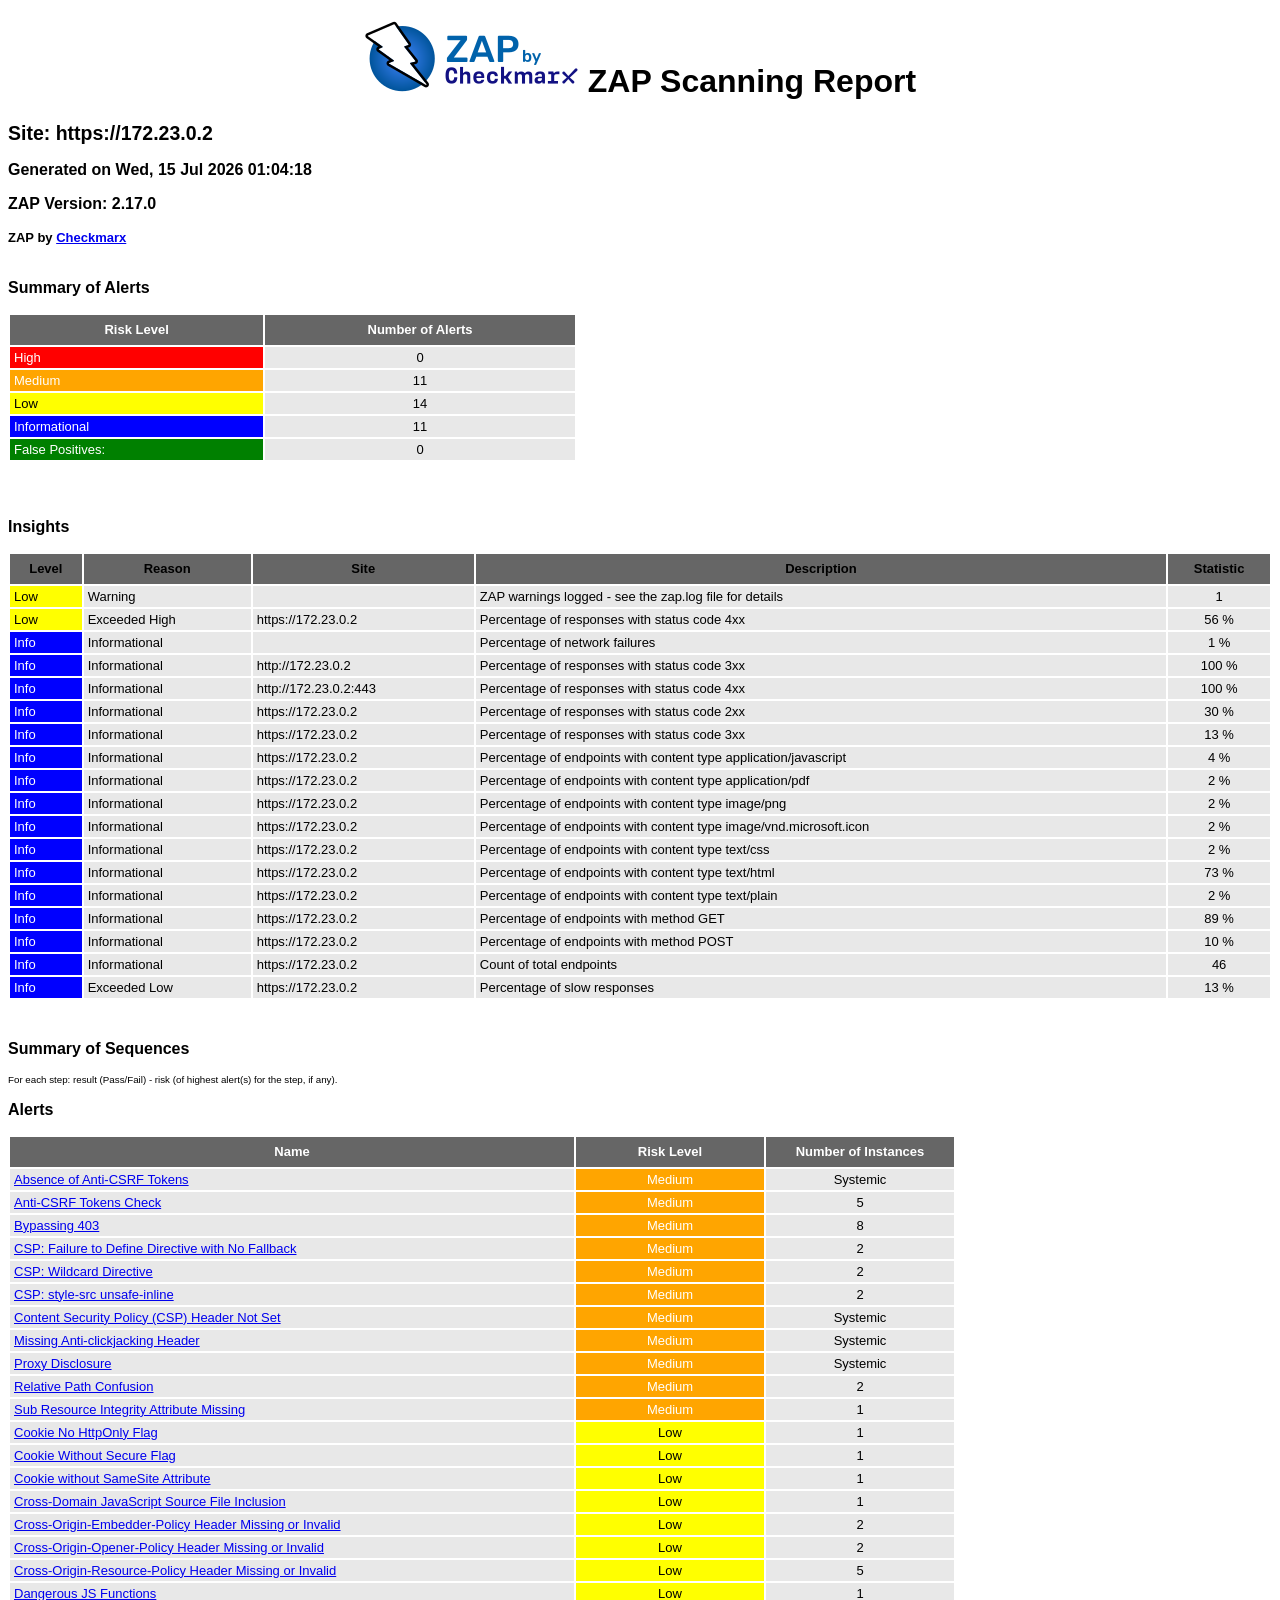
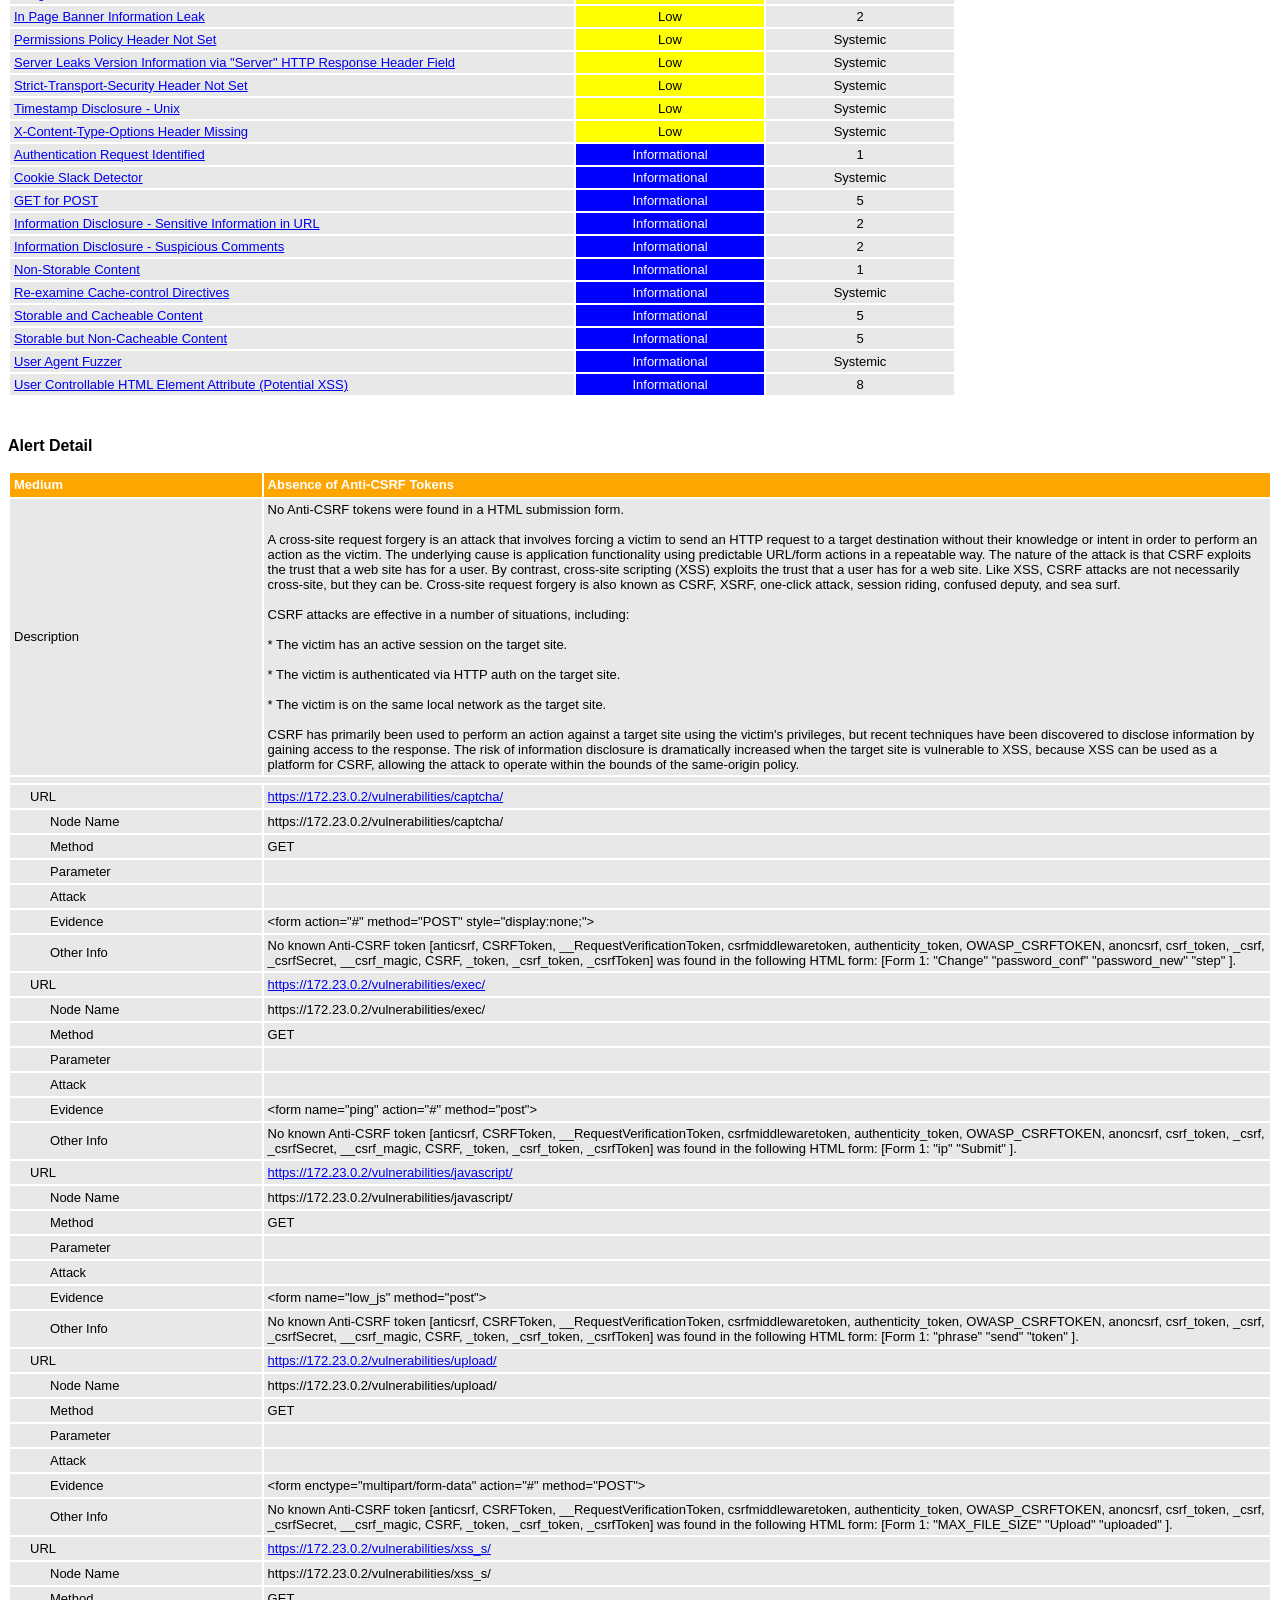
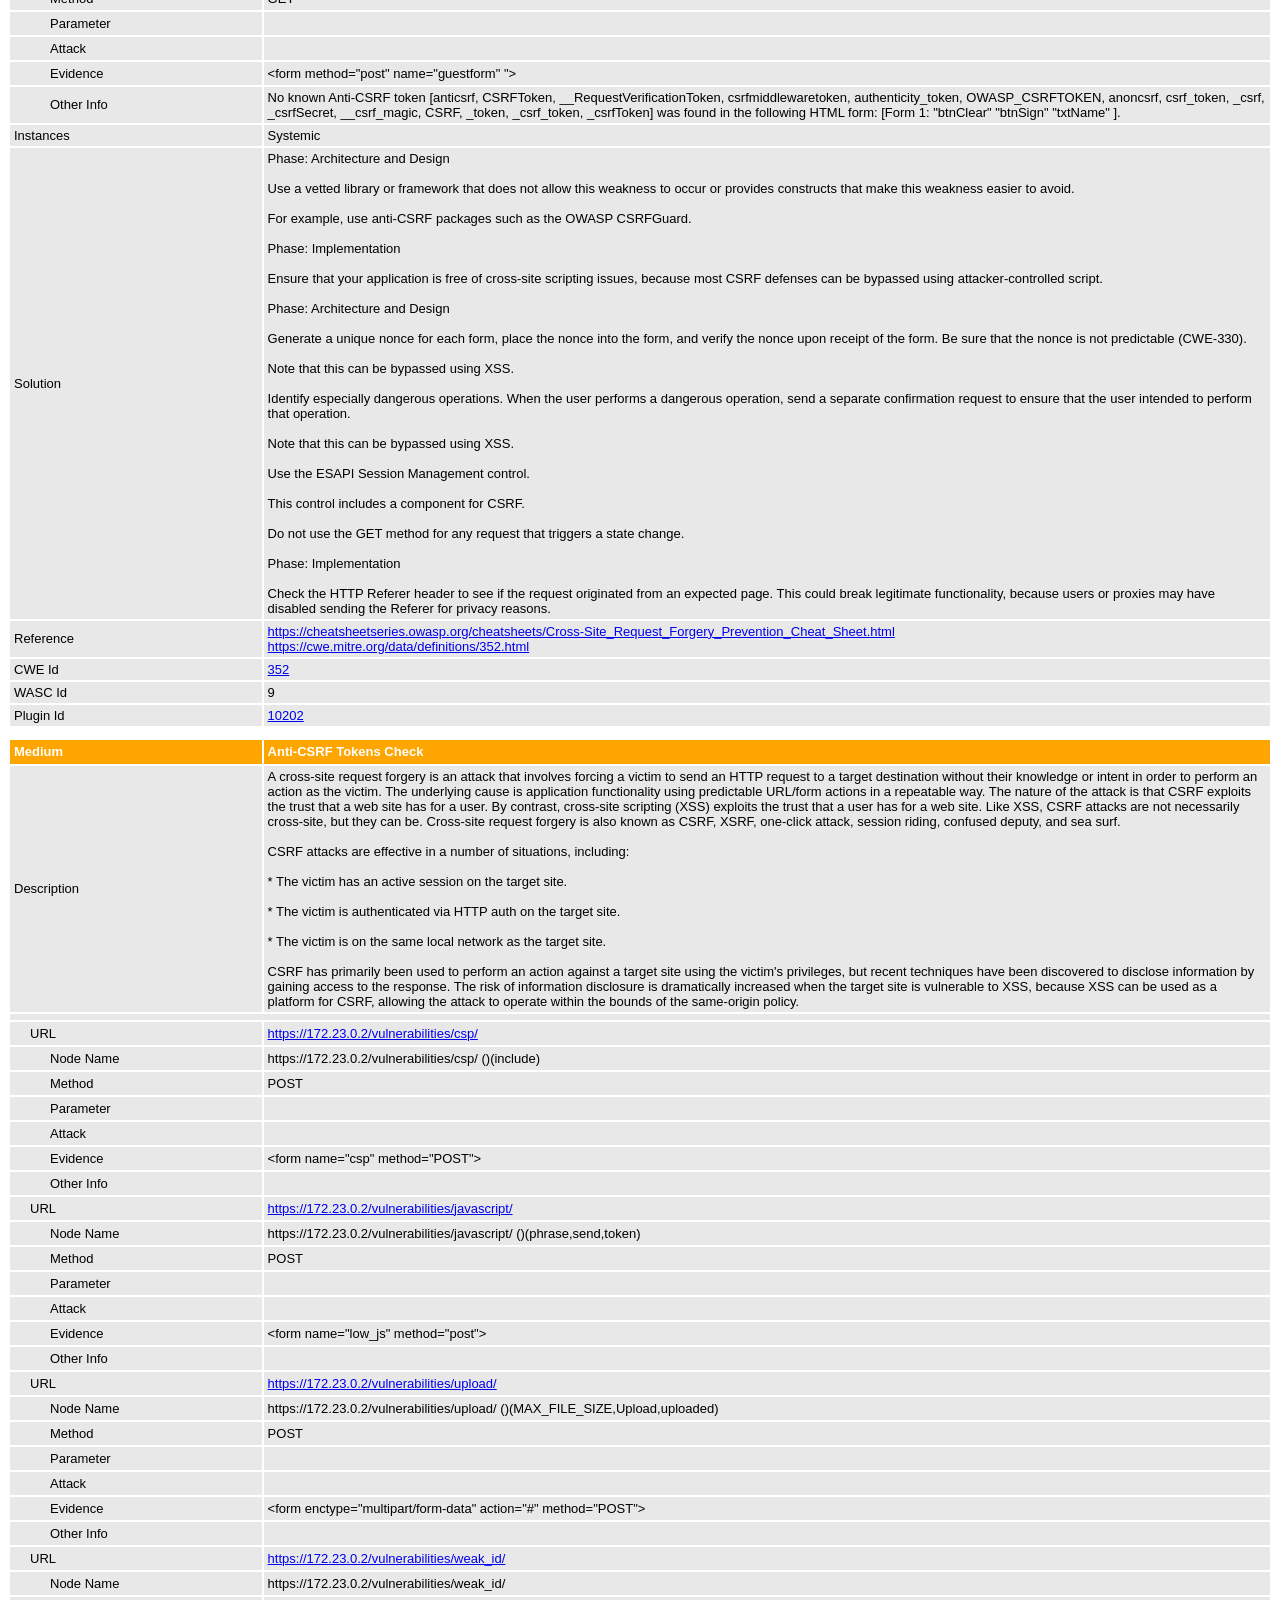
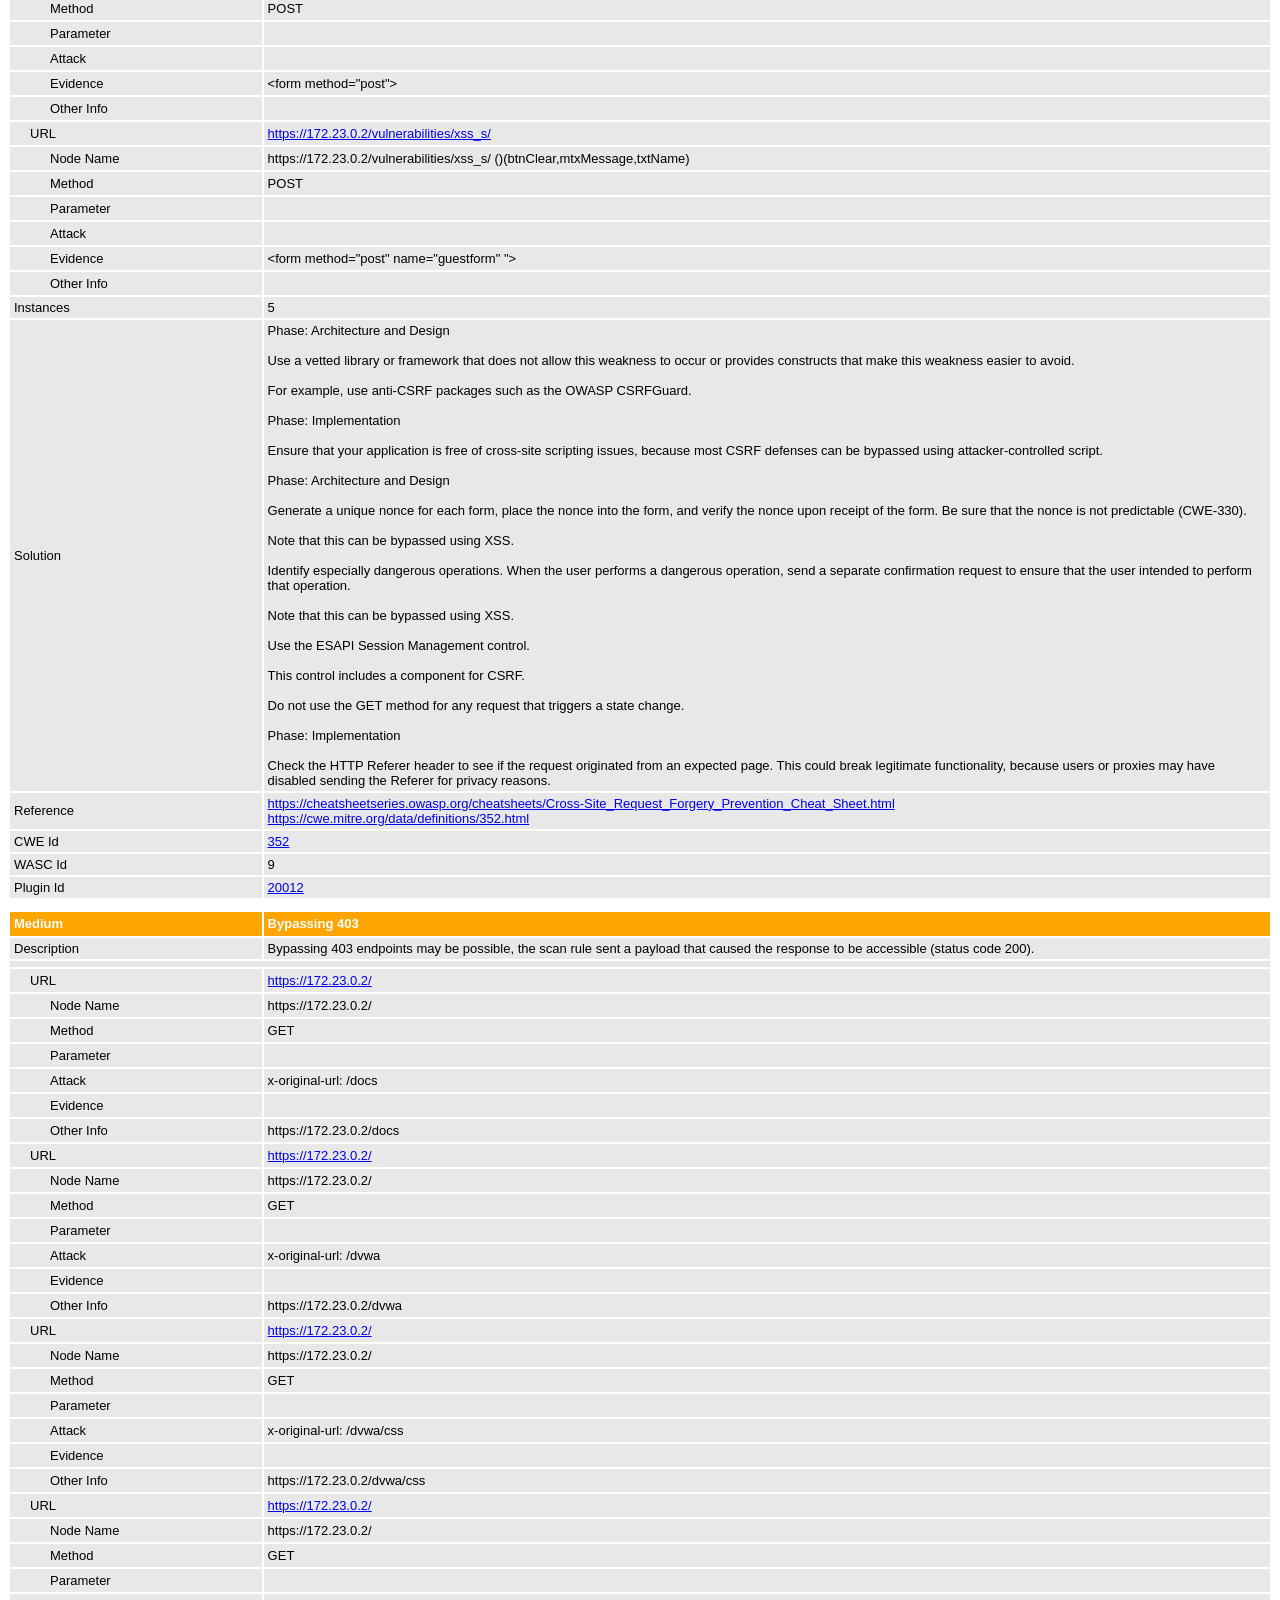
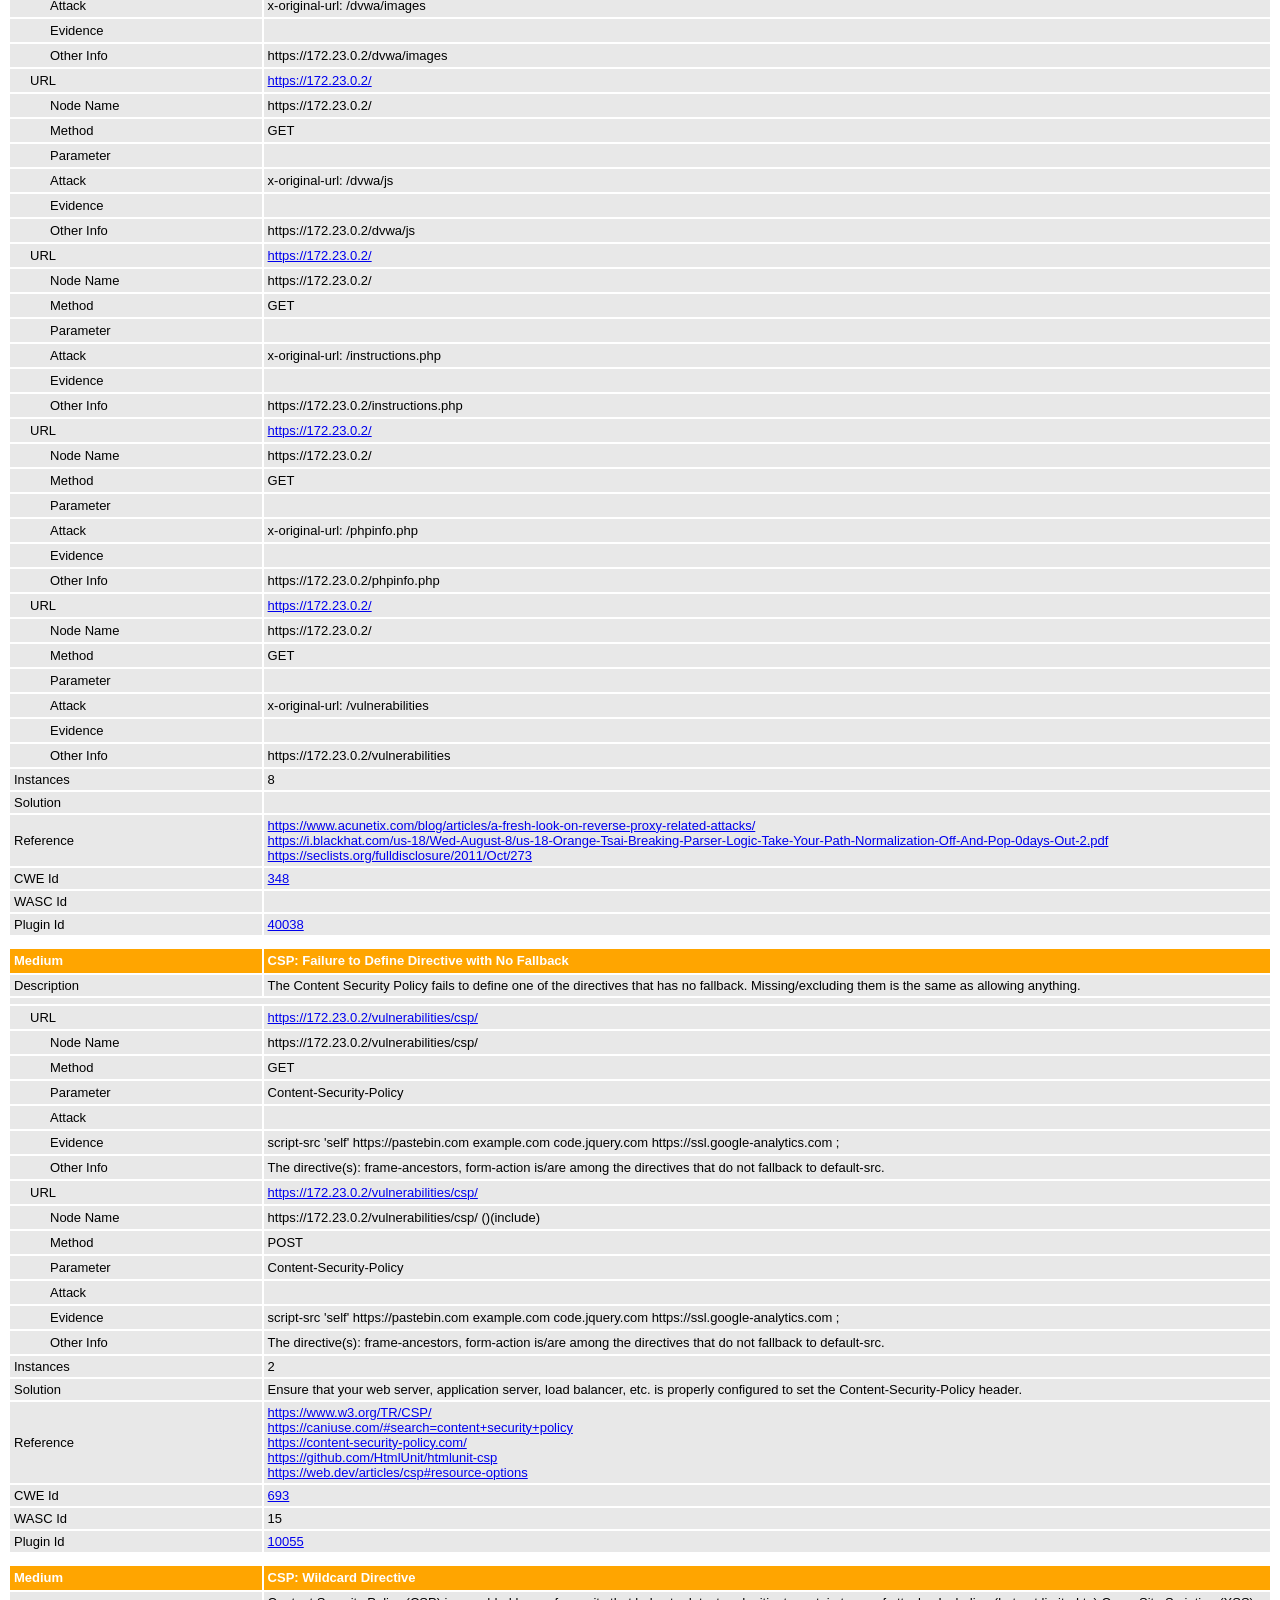
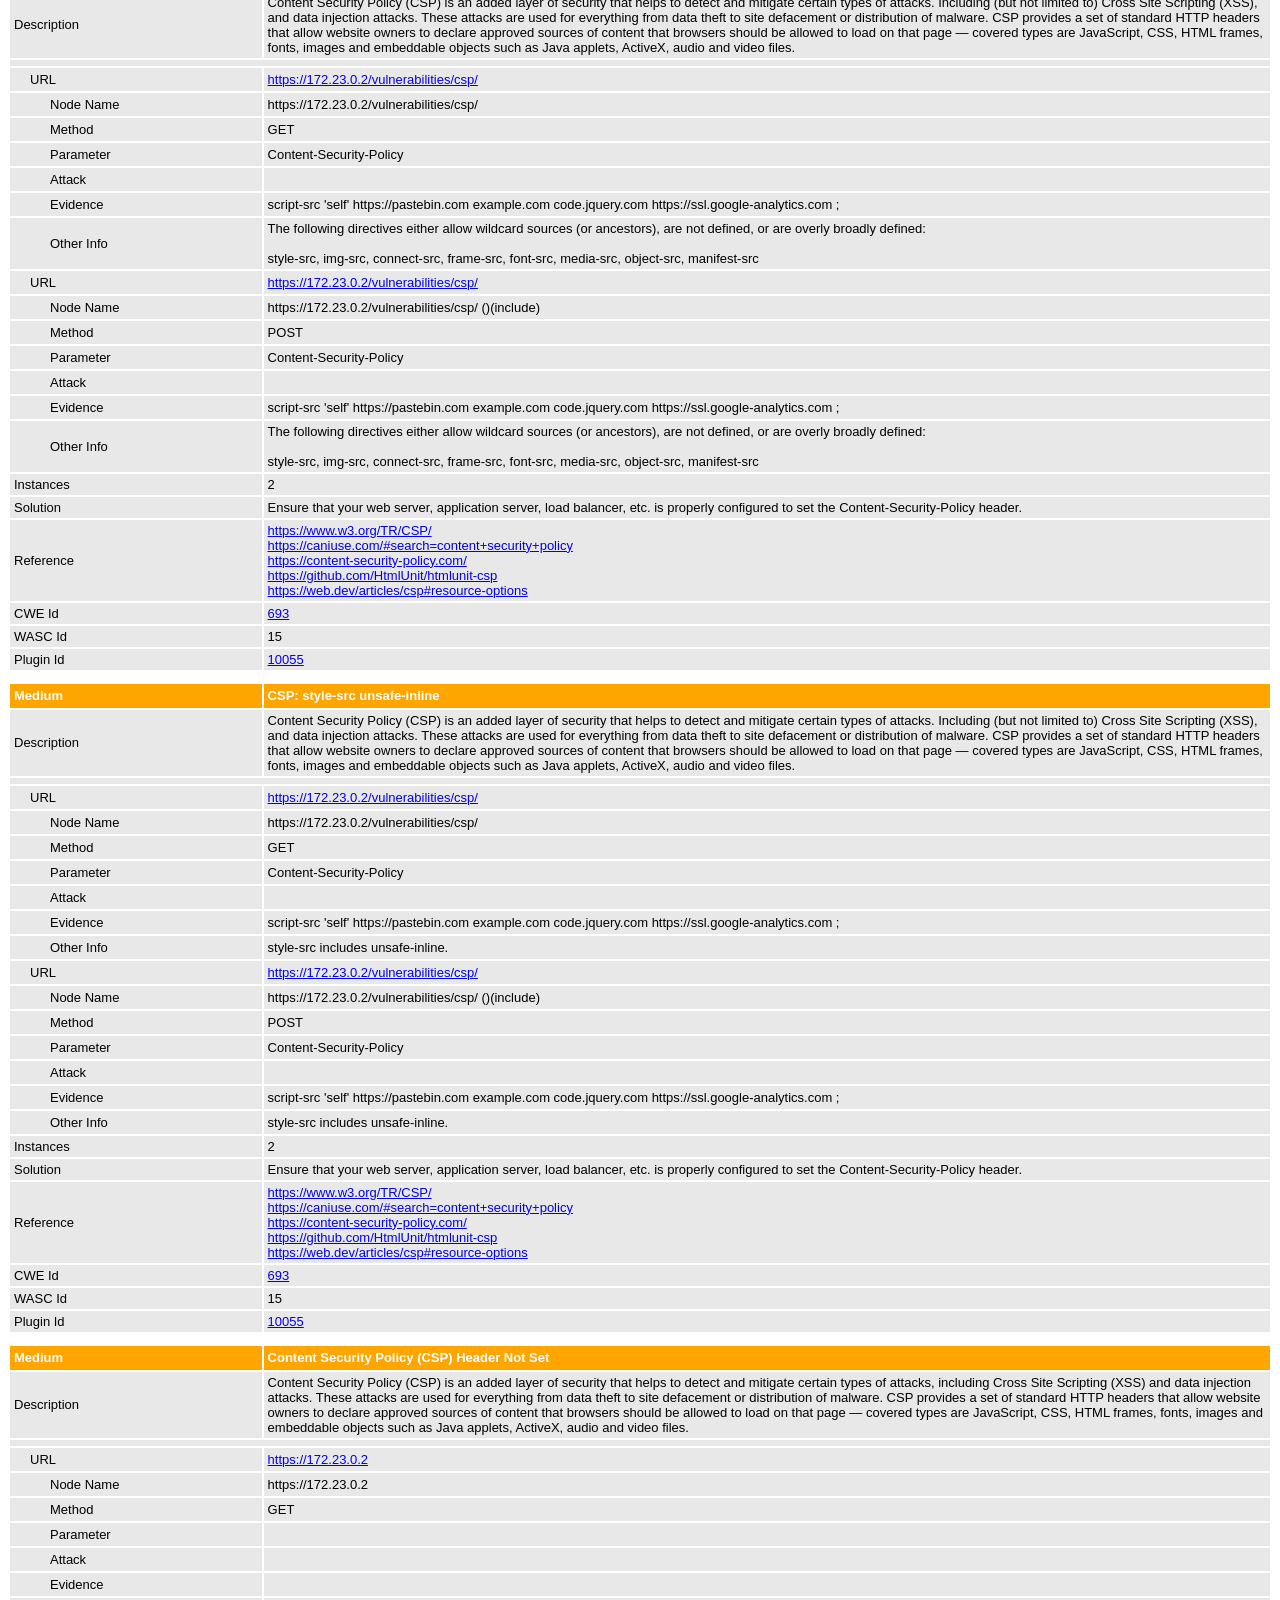
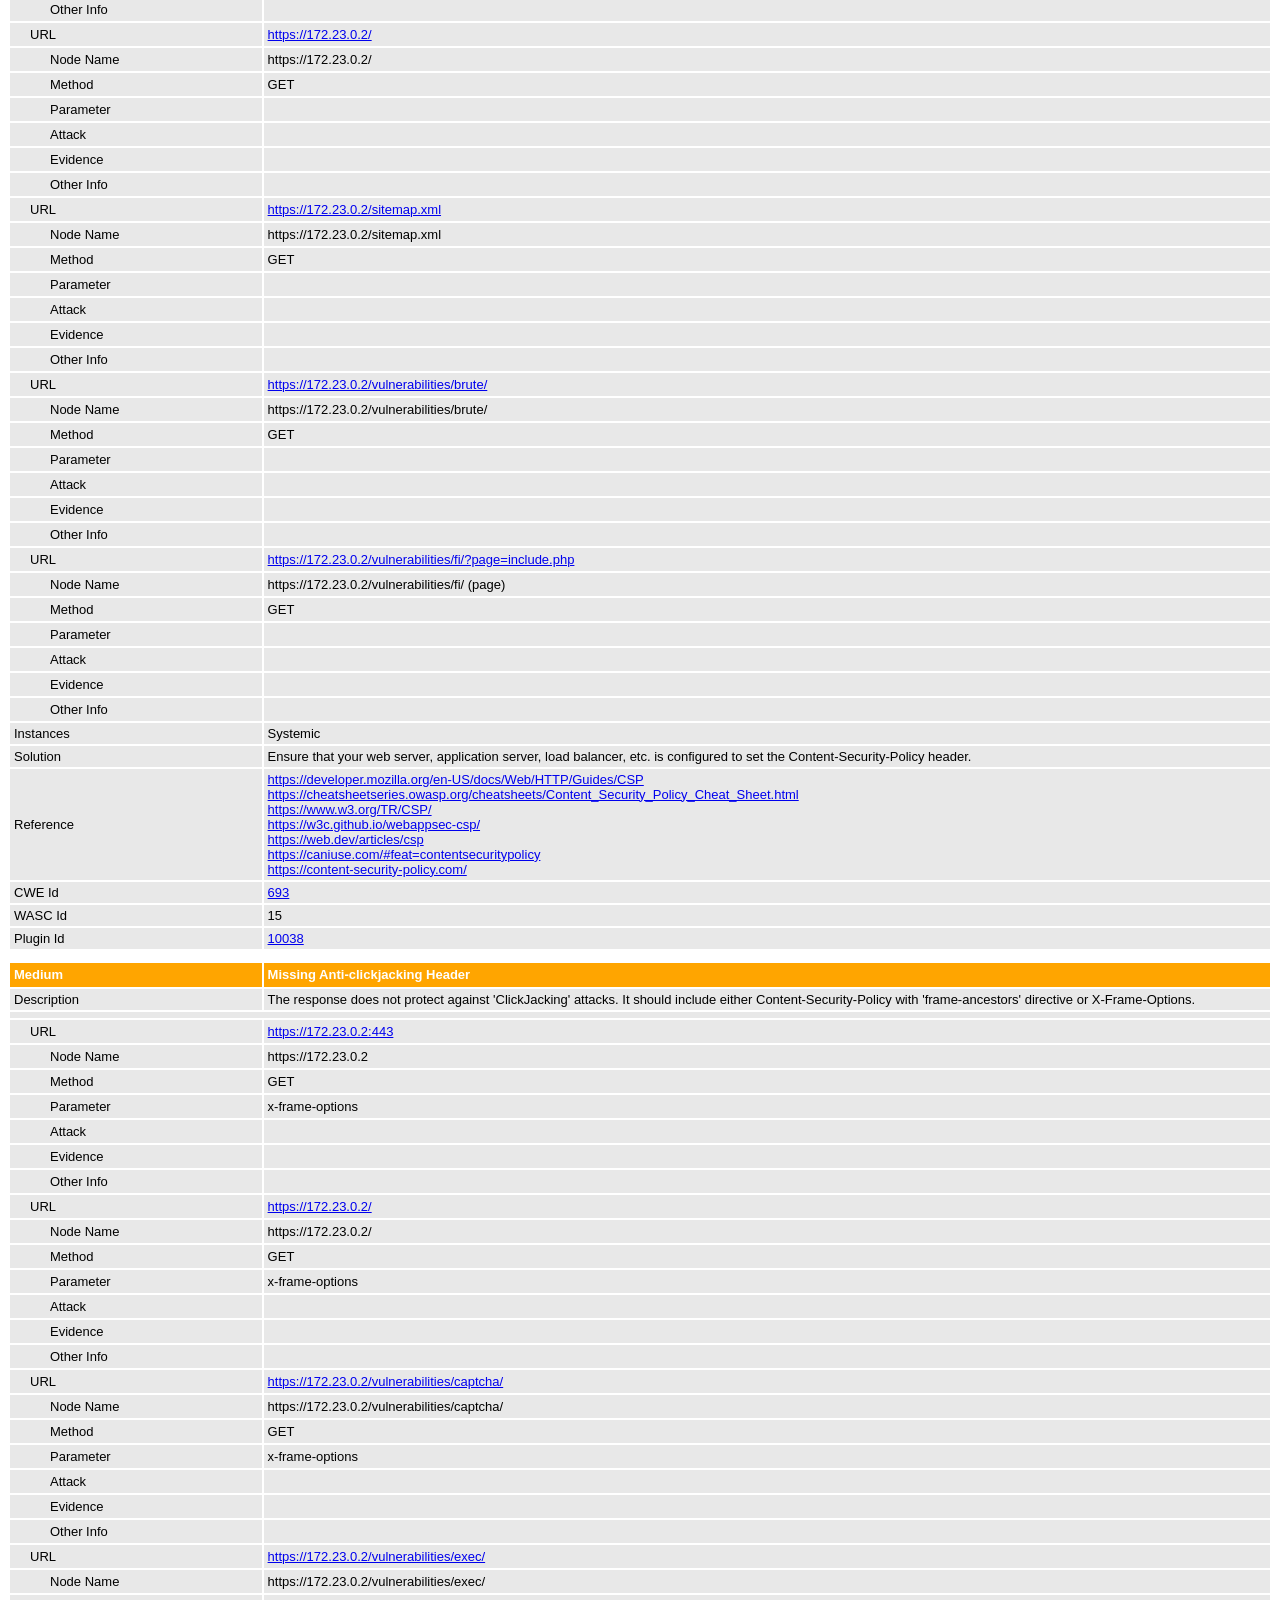
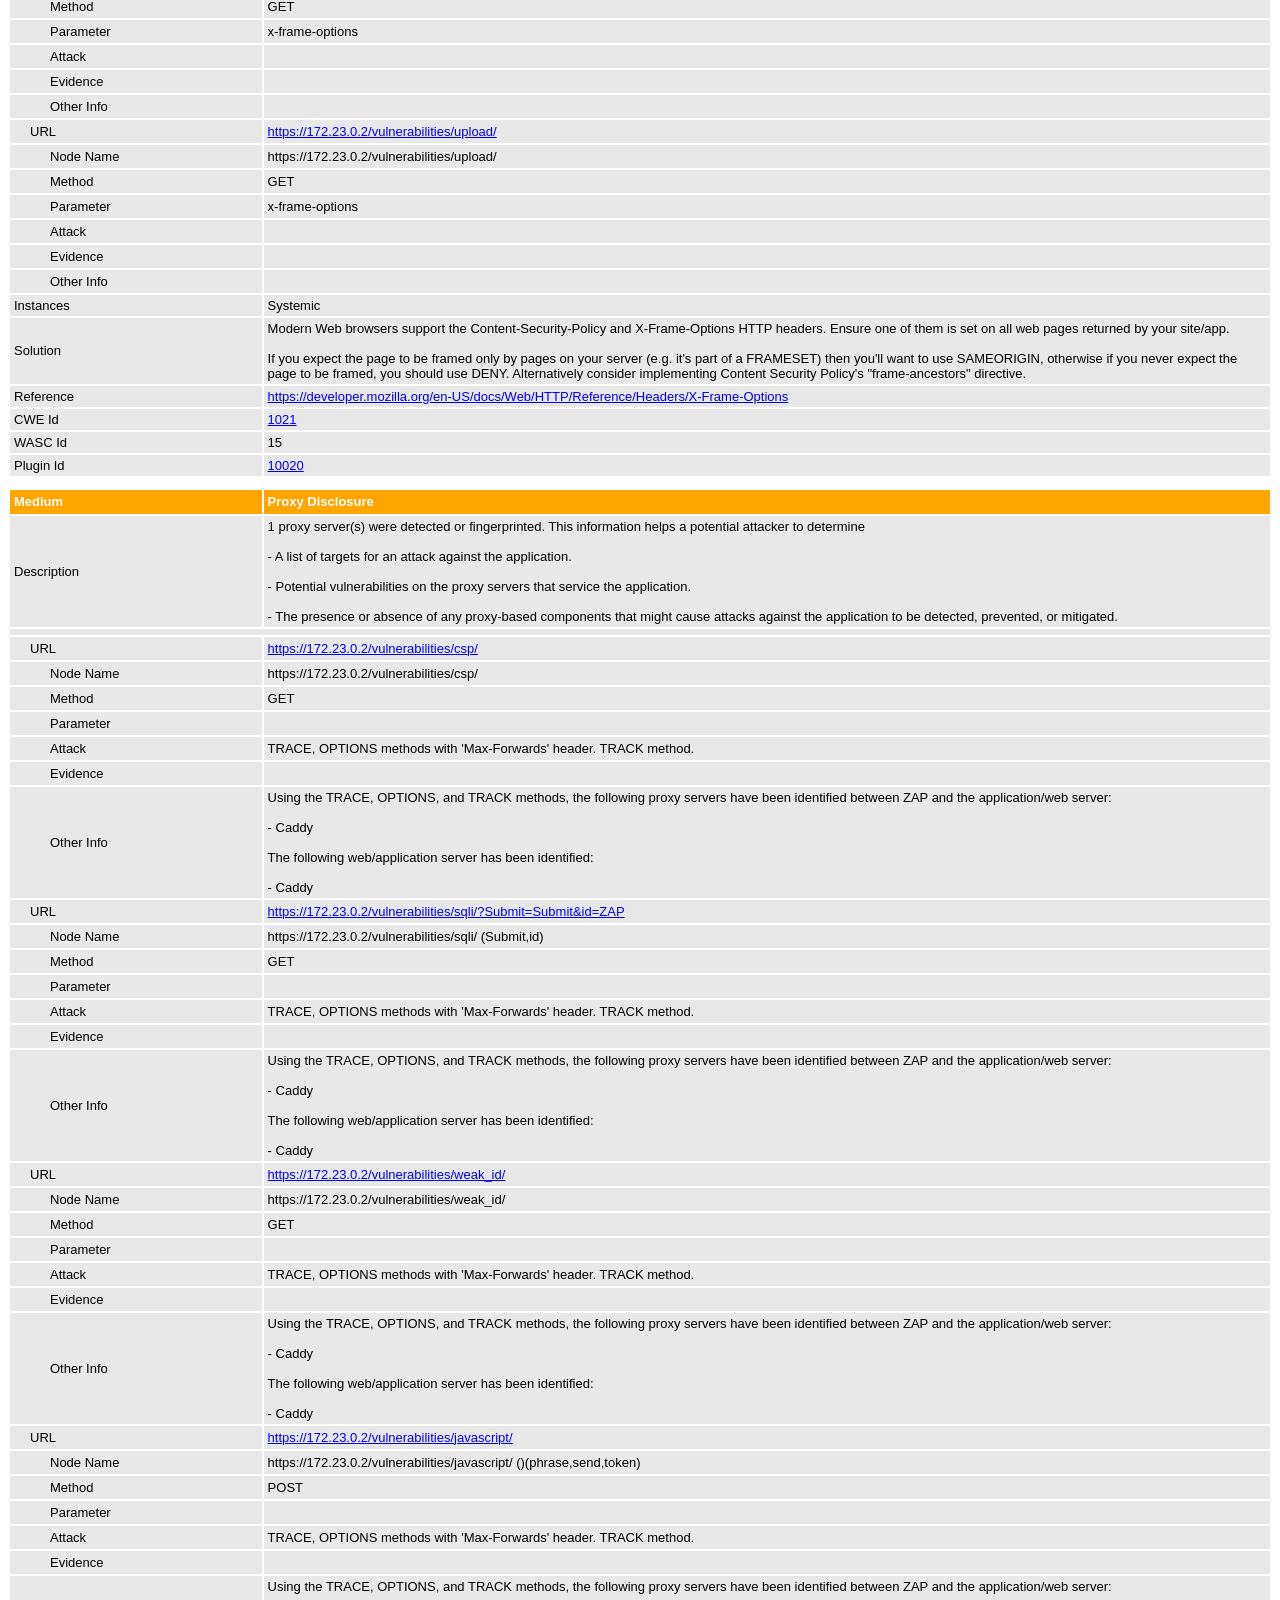
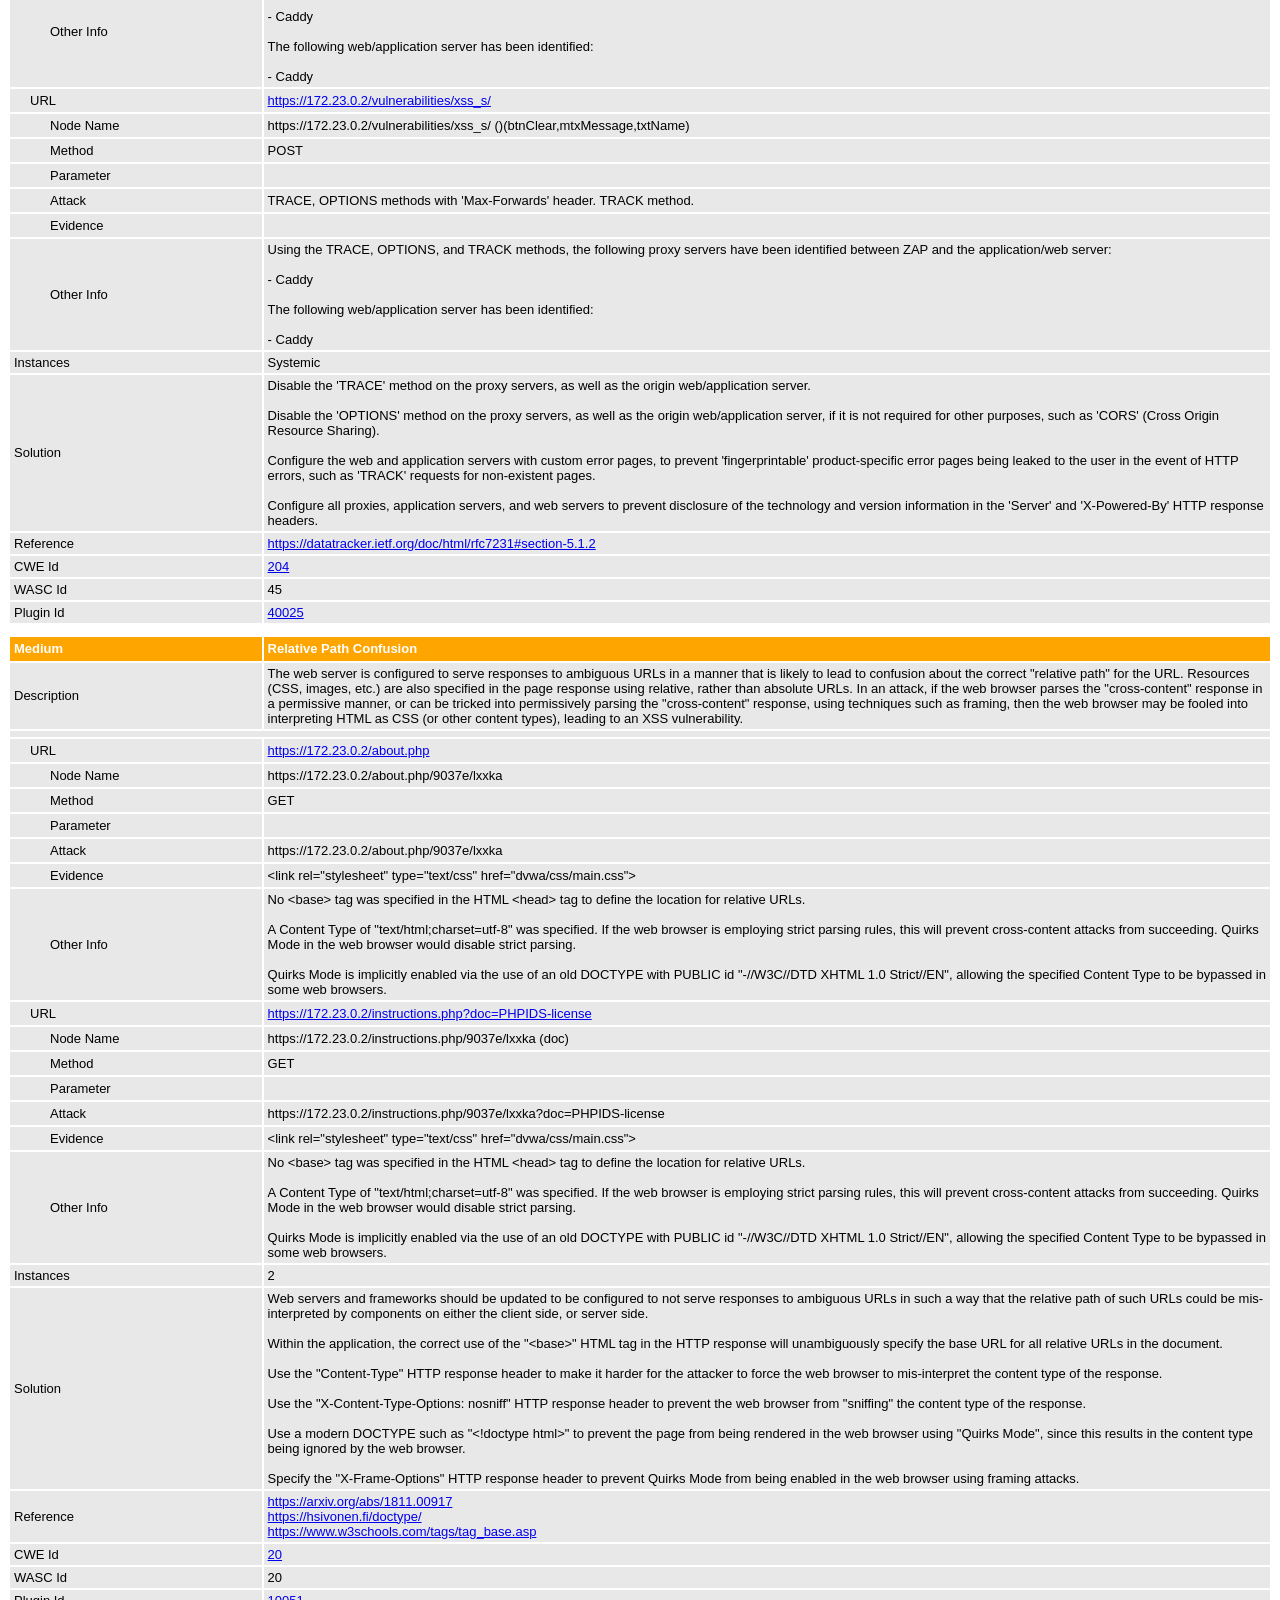
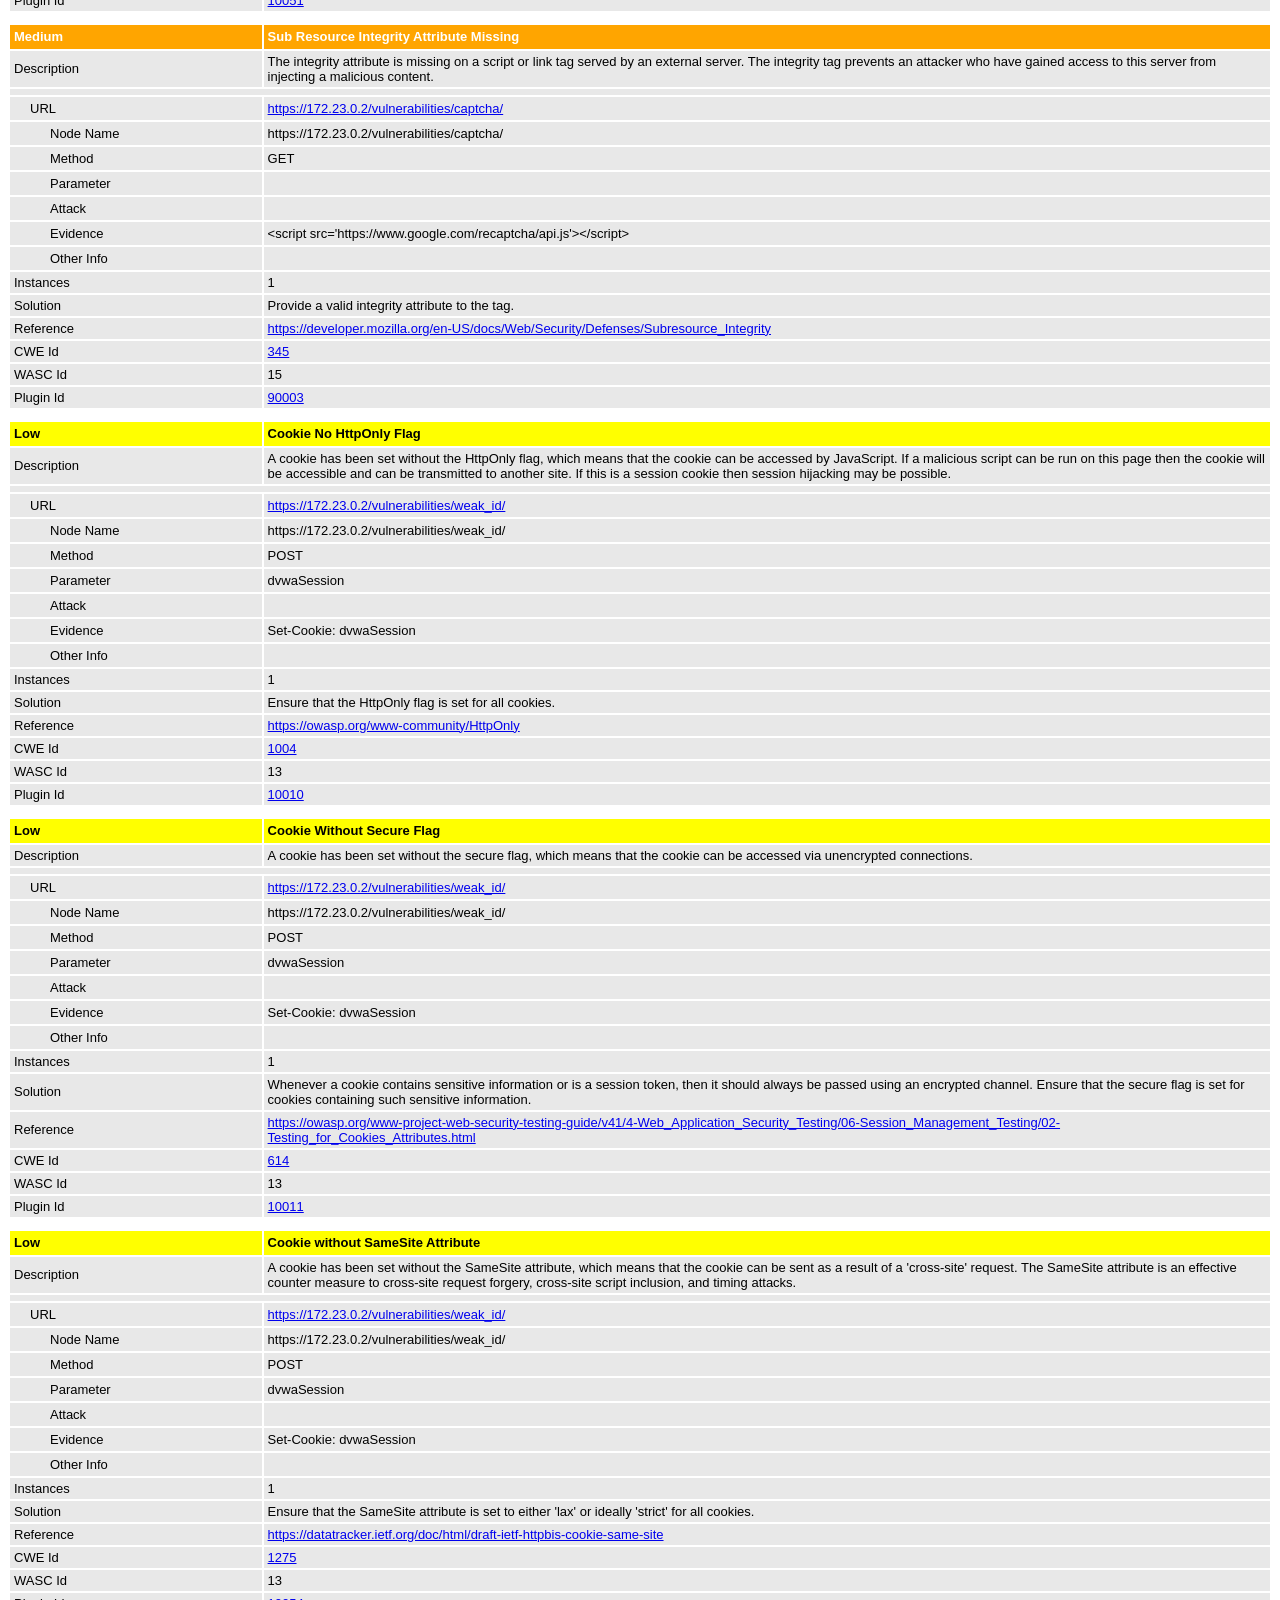
==== commit 96684c15: "feat: publica validação final sem testes manuais" ====
--- a/validacao/results/dvwa/coraza/zap/zap_report.html
+++ b/validacao/results/dvwa/coraza/zap/zap_report.html
@@ -192,6 +192,12 @@
 .alwayswhite {
 	color: white
 }
+
+.script-diagnostic-screenshot {
+	display: block;
+	max-width: 100%;
+	height: auto;
+}
 </style>
 </head>
 <body>
@@ -207,12 +213,12 @@
 
 	<h2>
 		
-		Site: https://172.18.0.7
+		Site: https://172.23.0.2
 		
 	</h2>
 
 	<h3>
-		Generated on Sun, 7 Jun 2026 03:02:02
+		Generated on Wed, 15 Jul 2026 01:04:18
 	</h3>
 
 	<h3>
@@ -253,7 +259,7 @@
 					<div>Low</div>
 				</td>
 				<td align="center">
-					<div>15</div>
+					<div>14</div>
 				</td>
 			</tr>
 			<tr>
@@ -278,6 +284,7 @@
 	
 	
 		<h3 class="left-header">Insights</h3>
+		
 		<table class="summary100">
 			<tr>
 				<th height="24">Level</th>
@@ -298,10 +305,10 @@
 					<div></div>
 				</td>
 				<td>
-					<div>ZAP errors logged - see the zap.log file for details</div>
+					<div>ZAP warnings logged - see the zap.log file for details</div>
 				</td>
 				<td align="center">
-					<div>2   </div>
+					<div>1   </div>
 				</td>
 				</tr>
 			
@@ -310,34 +317,70 @@
 					<div>Low</div>
 				</td>
 				<td>
-					<div>Warning</div>
+					<div>Exceeded High</div>
+				</td>
+				<td>
+					<div>https://172.23.0.2</div>
+				</td>
+				<td>
+					<div>Percentage of responses with status code 4xx</div>
+				</td>
+				<td align="center">
+					<div>56 %</div>
+				</td>
+				</tr>
+			
+				<tr>
+				<td class="risk-0">
+					<div>Info</div>
+				</td>
+				<td>
+					<div>Informational</div>
 				</td>
 				<td>
 					<div></div>
 				</td>
 				<td>
-					<div>ZAP warnings logged - see the zap.log file for details</div>
+					<div>Percentage of network failures</div>
 				</td>
 				<td align="center">
-					<div>26   </div>
+					<div>1 %</div>
 				</td>
 				</tr>
 			
 				<tr>
-				<td class="risk-1">
-					<div>Low</div>
+				<td class="risk-0">
+					<div>Info</div>
 				</td>
 				<td>
-					<div>Exceeded High</div>
+					<div>Informational</div>
 				</td>
 				<td>
-					<div>https://172.18.0.7</div>
+					<div>http://172.23.0.2</div>
+				</td>
+				<td>
+					<div>Percentage of responses with status code 3xx</div>
+				</td>
+				<td align="center">
+					<div>100 %</div>
+				</td>
+				</tr>
+			
+				<tr>
+				<td class="risk-0">
+					<div>Info</div>
+				</td>
+				<td>
+					<div>Informational</div>
+				</td>
+				<td>
+					<div>http://172.23.0.2:443</div>
 				</td>
 				<td>
 					<div>Percentage of responses with status code 4xx</div>
 				</td>
 				<td align="center">
-					<div>54 %</div>
+					<div>100 %</div>
 				</td>
 				</tr>
 			
@@ -349,13 +392,13 @@
 					<div>Informational</div>
 				</td>
 				<td>
-					<div></div>
+					<div>https://172.23.0.2</div>
 				</td>
 				<td>
-					<div>Percentage of network failures</div>
+					<div>Percentage of responses with status code 2xx</div>
 				</td>
 				<td align="center">
-					<div>1 %</div>
+					<div>30 %</div>
 				</td>
 				</tr>
 			
@@ -367,13 +410,13 @@
 					<div>Informational</div>
 				</td>
 				<td>
-					<div>http://172.18.0.7</div>
+					<div>https://172.23.0.2</div>
 				</td>
 				<td>
 					<div>Percentage of responses with status code 3xx</div>
 				</td>
 				<td align="center">
-					<div>100 %</div>
+					<div>13 %</div>
 				</td>
 				</tr>
 			
@@ -385,13 +428,13 @@
 					<div>Informational</div>
 				</td>
 				<td>
-					<div>http://172.18.0.7:443</div>
+					<div>https://172.23.0.2</div>
 				</td>
 				<td>
-					<div>Percentage of responses with status code 4xx</div>
+					<div>Percentage of endpoints with content type application/javascript</div>
 				</td>
 				<td align="center">
-					<div>100 %</div>
+					<div>4 %</div>
 				</td>
 				</tr>
 			
@@ -403,13 +446,13 @@
 					<div>Informational</div>
 				</td>
 				<td>
-					<div>http://d1a6zytsvzb7ig.cloudfront.net</div>
+					<div>https://172.23.0.2</div>
 				</td>
 				<td>
-					<div>Percentage of responses with status code 2xx</div>
+					<div>Percentage of endpoints with content type application/pdf</div>
 				</td>
 				<td align="center">
-					<div>100 %</div>
+					<div>2 %</div>
 				</td>
 				</tr>
 			
@@ -421,738 +464,164 @@
 					<div>Informational</div>
 				</td>
 				<td>
-					<div>http://d1a6zytsvzb7ig.cloudfront.net</div>
+					<div>https://172.23.0.2</div>
+				</td>
+				<td>
+					<div>Percentage of endpoints with content type image/png</div>
+				</td>
+				<td align="center">
+					<div>2 %</div>
+				</td>
+				</tr>
+			
+				<tr>
+				<td class="risk-0">
+					<div>Info</div>
+				</td>
+				<td>
+					<div>Informational</div>
+				</td>
+				<td>
+					<div>https://172.23.0.2</div>
+				</td>
+				<td>
+					<div>Percentage of endpoints with content type image/vnd.microsoft.icon</div>
+				</td>
+				<td align="center">
+					<div>2 %</div>
+				</td>
+				</tr>
+			
+				<tr>
+				<td class="risk-0">
+					<div>Info</div>
+				</td>
+				<td>
+					<div>Informational</div>
+				</td>
+				<td>
+					<div>https://172.23.0.2</div>
+				</td>
+				<td>
+					<div>Percentage of endpoints with content type text/css</div>
+				</td>
+				<td align="center">
+					<div>2 %</div>
+				</td>
+				</tr>
+			
+				<tr>
+				<td class="risk-0">
+					<div>Info</div>
+				</td>
+				<td>
+					<div>Informational</div>
+				</td>
+				<td>
+					<div>https://172.23.0.2</div>
+				</td>
+				<td>
+					<div>Percentage of endpoints with content type text/html</div>
+				</td>
+				<td align="center">
+					<div>73 %</div>
+				</td>
+				</tr>
+			
+				<tr>
+				<td class="risk-0">
+					<div>Info</div>
+				</td>
+				<td>
+					<div>Informational</div>
+				</td>
+				<td>
+					<div>https://172.23.0.2</div>
+				</td>
+				<td>
+					<div>Percentage of endpoints with content type text/plain</div>
+				</td>
+				<td align="center">
+					<div>2 %</div>
+				</td>
+				</tr>
+			
+				<tr>
+				<td class="risk-0">
+					<div>Info</div>
+				</td>
+				<td>
+					<div>Informational</div>
+				</td>
+				<td>
+					<div>https://172.23.0.2</div>
+				</td>
+				<td>
+					<div>Percentage of endpoints with method GET</div>
+				</td>
+				<td align="center">
+					<div>89 %</div>
+				</td>
+				</tr>
+			
+				<tr>
+				<td class="risk-0">
+					<div>Info</div>
+				</td>
+				<td>
+					<div>Informational</div>
+				</td>
+				<td>
+					<div>https://172.23.0.2</div>
+				</td>
+				<td>
+					<div>Percentage of endpoints with method POST</div>
+				</td>
+				<td align="center">
+					<div>10 %</div>
+				</td>
+				</tr>
+			
+				<tr>
+				<td class="risk-0">
+					<div>Info</div>
+				</td>
+				<td>
+					<div>Informational</div>
+				</td>
+				<td>
+					<div>https://172.23.0.2</div>
+				</td>
+				<td>
+					<div>Count of total endpoints</div>
+				</td>
+				<td align="center">
+					<div>46   </div>
+				</td>
+				</tr>
+			
+				<tr>
+				<td class="risk-0">
+					<div>Info</div>
+				</td>
+				<td>
+					<div>Exceeded Low</div>
+				</td>
+				<td>
+					<div>https://172.23.0.2</div>
 				</td>
 				<td>
 					<div>Percentage of slow responses</div>
 				</td>
 				<td align="center">
-					<div>83 %</div>
-				</td>
-				</tr>
-			
-				<tr>
-				<td class="risk-0">
-					<div>Info</div>
-				</td>
-				<td>
-					<div>Informational</div>
-				</td>
-				<td>
-					<div>http://www.sillychicken.co.nz</div>
-				</td>
-				<td>
-					<div>Percentage of responses with status code 4xx</div>
-				</td>
-				<td align="center">
-					<div>100 %</div>
-				</td>
-				</tr>
-			
-				<tr>
-				<td class="risk-0">
-					<div>Info</div>
-				</td>
-				<td>
-					<div>Informational</div>
-				</td>
-				<td>
-					<div>http://www.sillychicken.co.nz</div>
-				</td>
-				<td>
-					<div>Percentage of slow responses</div>
-				</td>
-				<td align="center">
-					<div>100 %</div>
-				</td>
-				</tr>
-			
-				<tr>
-				<td class="risk-0">
-					<div>Info</div>
-				</td>
-				<td>
-					<div>Informational</div>
-				</td>
-				<td>
-					<div>https://172.18.0.7</div>
-				</td>
-				<td>
-					<div>Percentage of responses with status code 2xx</div>
-				</td>
-				<td align="center">
-					<div>34 %</div>
-				</td>
-				</tr>
-			
-				<tr>
-				<td class="risk-0">
-					<div>Info</div>
-				</td>
-				<td>
-					<div>Informational</div>
-				</td>
-				<td>
-					<div>https://172.18.0.7</div>
-				</td>
-				<td>
-					<div>Percentage of responses with status code 3xx</div>
-				</td>
-				<td align="center">
-					<div>10 %</div>
-				</td>
-				</tr>
-			
-				<tr>
-				<td class="risk-0">
-					<div>Info</div>
-				</td>
-				<td>
-					<div>Informational</div>
-				</td>
-				<td>
-					<div>https://172.18.0.7</div>
-				</td>
-				<td>
-					<div>Percentage of endpoints with content type application/javascript</div>
-				</td>
-				<td align="center">
-					<div>3 %</div>
-				</td>
-				</tr>
-			
-				<tr>
-				<td class="risk-0">
-					<div>Info</div>
-				</td>
-				<td>
-					<div>Informational</div>
-				</td>
-				<td>
-					<div>https://172.18.0.7</div>
-				</td>
-				<td>
-					<div>Percentage of endpoints with content type application/pdf</div>
-				</td>
-				<td align="center">
-					<div>1 %</div>
-				</td>
-				</tr>
-			
-				<tr>
-				<td class="risk-0">
-					<div>Info</div>
-				</td>
-				<td>
-					<div>Informational</div>
-				</td>
-				<td>
-					<div>https://172.18.0.7</div>
-				</td>
-				<td>
-					<div>Percentage of endpoints with content type image/png</div>
-				</td>
-				<td align="center">
-					<div>1 %</div>
-				</td>
-				</tr>
-			
-				<tr>
-				<td class="risk-0">
-					<div>Info</div>
-				</td>
-				<td>
-					<div>Informational</div>
-				</td>
-				<td>
-					<div>https://172.18.0.7</div>
-				</td>
-				<td>
-					<div>Percentage of endpoints with content type image/vnd.microsoft.icon</div>
-				</td>
-				<td align="center">
-					<div>1 %</div>
-				</td>
-				</tr>
-			
-				<tr>
-				<td class="risk-0">
-					<div>Info</div>
-				</td>
-				<td>
-					<div>Informational</div>
-				</td>
-				<td>
-					<div>https://172.18.0.7</div>
-				</td>
-				<td>
-					<div>Percentage of endpoints with content type text/css</div>
-				</td>
-				<td align="center">
-					<div>1 %</div>
-				</td>
-				</tr>
-			
-				<tr>
-				<td class="risk-0">
-					<div>Info</div>
-				</td>
-				<td>
-					<div>Informational</div>
-				</td>
-				<td>
-					<div>https://172.18.0.7</div>
-				</td>
-				<td>
-					<div>Percentage of endpoints with content type text/html</div>
-				</td>
-				<td align="center">
-					<div>80 %</div>
-				</td>
-				</tr>
-			
-				<tr>
-				<td class="risk-0">
-					<div>Info</div>
-				</td>
-				<td>
-					<div>Informational</div>
-				</td>
-				<td>
-					<div>https://172.18.0.7</div>
-				</td>
-				<td>
-					<div>Percentage of endpoints with content type text/plain</div>
-				</td>
-				<td align="center">
-					<div>1 %</div>
-				</td>
-				</tr>
-			
-				<tr>
-				<td class="risk-0">
-					<div>Info</div>
-				</td>
-				<td>
-					<div>Informational</div>
-				</td>
-				<td>
-					<div>https://172.18.0.7</div>
-				</td>
-				<td>
-					<div>Percentage of endpoints with method GET</div>
-				</td>
-				<td align="center">
-					<div>84 %</div>
-				</td>
-				</tr>
-			
-				<tr>
-				<td class="risk-0">
-					<div>Info</div>
-				</td>
-				<td>
-					<div>Informational</div>
-				</td>
-				<td>
-					<div>https://172.18.0.7</div>
-				</td>
-				<td>
-					<div>Percentage of endpoints with method POST</div>
-				</td>
-				<td align="center">
-					<div>15 %</div>
-				</td>
-				</tr>
-			
-				<tr>
-				<td class="risk-0">
-					<div>Info</div>
-				</td>
-				<td>
-					<div>Informational</div>
-				</td>
-				<td>
-					<div>https://172.18.0.7</div>
-				</td>
-				<td>
-					<div>Count of total endpoints</div>
-				</td>
-				<td align="center">
-					<div>52   </div>
-				</td>
-				</tr>
-			
-				<tr>
-				<td class="risk-0">
-					<div>Info</div>
-				</td>
-				<td>
-					<div>Exceeded Low</div>
-				</td>
-				<td>
-					<div>https://172.18.0.7</div>
-				</td>
-				<td>
-					<div>Percentage of slow responses</div>
-				</td>
-				<td align="center">
-					<div>17 %</div>
-				</td>
-				</tr>
-			
-				<tr>
-				<td class="risk-0">
-					<div>Info</div>
-				</td>
-				<td>
-					<div>Informational</div>
-				</td>
-				<td>
-					<div>https://accounts.youtube.com</div>
-				</td>
-				<td>
-					<div>Percentage of responses with status code 2xx</div>
-				</td>
-				<td align="center">
-					<div>100 %</div>
-				</td>
-				</tr>
-			
-				<tr>
-				<td class="risk-0">
-					<div>Info</div>
-				</td>
-				<td>
-					<div>Informational</div>
-				</td>
-				<td>
-					<div>https://accounts.youtube.com</div>
-				</td>
-				<td>
-					<div>Percentage of slow responses</div>
-				</td>
-				<td align="center">
-					<div>100 %</div>
-				</td>
-				</tr>
-			
-				<tr>
-				<td class="risk-0">
-					<div>Info</div>
-				</td>
-				<td>
-					<div>Informational</div>
-				</td>
-				<td>
-					<div>https://api.github.com</div>
-				</td>
-				<td>
-					<div>Percentage of responses with status code 2xx</div>
-				</td>
-				<td align="center">
-					<div>100 %</div>
-				</td>
-				</tr>
-			
-				<tr>
-				<td class="risk-0">
-					<div>Info</div>
-				</td>
-				<td>
-					<div>Informational</div>
-				</td>
-				<td>
-					<div>https://api.github.com</div>
-				</td>
-				<td>
-					<div>Percentage of slow responses</div>
-				</td>
-				<td align="center">
-					<div>100 %</div>
-				</td>
-				</tr>
-			
-				<tr>
-				<td class="risk-0">
-					<div>Info</div>
-				</td>
-				<td>
-					<div>Informational</div>
-				</td>
-				<td>
-					<div>https://avatars.githubusercontent.com</div>
-				</td>
-				<td>
-					<div>Percentage of responses with status code 2xx</div>
-				</td>
-				<td align="center">
-					<div>100 %</div>
-				</td>
-				</tr>
-			
-				<tr>
-				<td class="risk-0">
-					<div>Info</div>
-				</td>
-				<td>
-					<div>Informational</div>
-				</td>
-				<td>
-					<div>https://avatars.githubusercontent.com</div>
-				</td>
-				<td>
-					<div>Percentage of slow responses</div>
-				</td>
-				<td align="center">
-					<div>50 %</div>
-				</td>
-				</tr>
-			
-				<tr>
-				<td class="risk-0">
-					<div>Info</div>
-				</td>
-				<td>
-					<div>Informational</div>
-				</td>
-				<td>
-					<div>https://collector.github.com</div>
-				</td>
-				<td>
-					<div>Percentage of responses with status code 2xx</div>
-				</td>
-				<td align="center">
-					<div>100 %</div>
-				</td>
-				</tr>
-			
-				<tr>
-				<td class="risk-0">
-					<div>Info</div>
-				</td>
-				<td>
-					<div>Informational</div>
-				</td>
-				<td>
-					<div>https://collector.github.com</div>
-				</td>
-				<td>
-					<div>Percentage of slow responses</div>
-				</td>
-				<td align="center">
-					<div>100 %</div>
-				</td>
-				</tr>
-			
-				<tr>
-				<td class="risk-0">
-					<div>Info</div>
-				</td>
-				<td>
-					<div>Informational</div>
-				</td>
-				<td>
-					<div>https://fonts.gstatic.com</div>
-				</td>
-				<td>
-					<div>Percentage of responses with status code 2xx</div>
-				</td>
-				<td align="center">
-					<div>100 %</div>
-				</td>
-				</tr>
-			
-				<tr>
-				<td class="risk-0">
-					<div>Info</div>
-				</td>
-				<td>
-					<div>Informational</div>
-				</td>
-				<td>
-					<div>https://fonts.gstatic.com</div>
-				</td>
-				<td>
-					<div>Percentage of slow responses</div>
-				</td>
-				<td align="center">
-					<div>40 %</div>
-				</td>
-				</tr>
-			
-				<tr>
-				<td class="risk-0">
-					<div>Info</div>
-				</td>
-				<td>
-					<div>Informational</div>
-				</td>
-				<td>
-					<div>https://github.com</div>
-				</td>
-				<td>
-					<div>Percentage of responses with status code 2xx</div>
-				</td>
-				<td align="center">
-					<div>100 %</div>
-				</td>
-				</tr>
-			
-				<tr>
-				<td class="risk-0">
-					<div>Info</div>
-				</td>
-				<td>
-					<div>Informational</div>
-				</td>
-				<td>
-					<div>https://github.com</div>
-				</td>
-				<td>
-					<div>Percentage of slow responses</div>
-				</td>
-				<td align="center">
-					<div>37 %</div>
-				</td>
-				</tr>
-			
-				<tr>
-				<td class="risk-0">
-					<div>Info</div>
-				</td>
-				<td>
-					<div>Informational</div>
-				</td>
-				<td>
-					<div>https://github.githubassets.com</div>
-				</td>
-				<td>
-					<div>Percentage of responses with status code 2xx</div>
-				</td>
-				<td align="center">
-					<div>100 %</div>
-				</td>
-				</tr>
-			
-				<tr>
-				<td class="risk-0">
-					<div>Info</div>
-				</td>
-				<td>
-					<div>Informational</div>
-				</td>
-				<td>
-					<div>https://github.githubassets.com</div>
-				</td>
-				<td>
-					<div>Percentage of slow responses</div>
-				</td>
-				<td align="center">
-					<div>7 %</div>
-				</td>
-				</tr>
-			
-				<tr>
-				<td class="risk-0">
-					<div>Info</div>
-				</td>
-				<td>
-					<div>Informational</div>
-				</td>
-				<td>
-					<div>https://model-hub.mozilla.org</div>
-				</td>
-				<td>
-					<div>Percentage of responses with status code 2xx</div>
-				</td>
-				<td align="center">
-					<div>100 %</div>
-				</td>
-				</tr>
-			
-				<tr>
-				<td class="risk-0">
-					<div>Info</div>
-				</td>
-				<td>
-					<div>Informational</div>
-				</td>
-				<td>
-					<div>https://model-hub.mozilla.org</div>
-				</td>
-				<td>
-					<div>Percentage of slow responses</div>
-				</td>
-				<td align="center">
-					<div>80 %</div>
-				</td>
-				</tr>
-			
-				<tr>
-				<td class="risk-0">
-					<div>Info</div>
-				</td>
-				<td>
-					<div>Informational</div>
-				</td>
-				<td>
-					<div>https://play.google.com</div>
-				</td>
-				<td>
-					<div>Percentage of responses with status code 2xx</div>
-				</td>
-				<td align="center">
-					<div>100 %</div>
-				</td>
-				</tr>
-			
-				<tr>
-				<td class="risk-0">
-					<div>Info</div>
-				</td>
-				<td>
-					<div>Informational</div>
-				</td>
-				<td>
-					<div>https://play.google.com</div>
-				</td>
-				<td>
-					<div>Percentage of slow responses</div>
-				</td>
-				<td align="center">
-					<div>100 %</div>
-				</td>
-				</tr>
-			
-				<tr>
-				<td class="risk-0">
-					<div>Info</div>
-				</td>
-				<td>
-					<div>Informational</div>
-				</td>
-				<td>
-					<div>https://www.google.com</div>
-				</td>
-				<td>
-					<div>Percentage of responses with status code 2xx</div>
-				</td>
-				<td align="center">
-					<div>9 %</div>
-				</td>
-				</tr>
-			
-				<tr>
-				<td class="risk-0">
-					<div>Info</div>
-				</td>
-				<td>
-					<div>Informational</div>
-				</td>
-				<td>
-					<div>https://www.google.com</div>
-				</td>
-				<td>
-					<div>Percentage of responses with status code 4xx</div>
-				</td>
-				<td align="center">
-					<div>90 %</div>
-				</td>
-				</tr>
-			
-				<tr>
-				<td class="risk-0">
-					<div>Info</div>
-				</td>
-				<td>
-					<div>Informational</div>
-				</td>
-				<td>
-					<div>https://www.google.com</div>
-				</td>
-				<td>
-					<div>Percentage of slow responses</div>
-				</td>
-				<td align="center">
-					<div>100 %</div>
-				</td>
-				</tr>
-			
-				<tr>
-				<td class="risk-0">
-					<div>Info</div>
-				</td>
-				<td>
-					<div>Informational</div>
-				</td>
-				<td>
-					<div>https://www.gstatic.com</div>
-				</td>
-				<td>
-					<div>Percentage of responses with status code 2xx</div>
-				</td>
-				<td align="center">
-					<div>100 %</div>
-				</td>
-				</tr>
-			
-				<tr>
-				<td class="risk-0">
-					<div>Info</div>
-				</td>
-				<td>
-					<div>Informational</div>
-				</td>
-				<td>
-					<div>https://www.gstatic.com</div>
-				</td>
-				<td>
-					<div>Percentage of slow responses</div>
-				</td>
-				<td align="center">
-					<div>15 %</div>
-				</td>
-				</tr>
-			
-				<tr>
-				<td class="risk-0">
-					<div>Info</div>
-				</td>
-				<td>
-					<div>Informational</div>
-				</td>
-				<td>
-					<div>https://www.sillychicken.co.nz</div>
-				</td>
-				<td>
-					<div>Percentage of responses with status code 4xx</div>
-				</td>
-				<td align="center">
-					<div>100 %</div>
-				</td>
-				</tr>
-			
-				<tr>
-				<td class="risk-0">
-					<div>Info</div>
-				</td>
-				<td>
-					<div>Informational</div>
-				</td>
-				<td>
-					<div>https://www.sillychicken.co.nz</div>
-				</td>
-				<td>
-					<div>Percentage of slow responses</div>
-				</td>
-				<td align="center">
-					<div>100 %</div>
+					<div>13 %</div>
 				</td>
 				</tr>
 			
 		</table>
 		<div class="spacer-lg"></div>
+	
+
 	
 
 	
@@ -1188,8 +657,8 @@
 				<td><a href="#20012">Anti-CSRF Tokens Check</a></td>
 				<td align="center" class="risk-2">Medium</td>
 				
-				<td align="center">Systemic</td>
-				
+				
+				<td align="center">5</td>
 				
 			</tr>
 			<tr>
@@ -1197,7 +666,7 @@
 				<td align="center" class="risk-2">Medium</td>
 				
 				
-				<td align="center">7</td>
+				<td align="center">8</td>
 				
 			</tr>
 			<tr>
@@ -1261,7 +730,7 @@
 				<td align="center" class="risk-2">Medium</td>
 				
 				
-				<td align="center">2</td>
+				<td align="center">1</td>
 				
 			</tr>
 			<tr>
@@ -1293,7 +762,7 @@
 				<td align="center" class="risk-1">Low</td>
 				
 				
-				<td align="center">2</td>
+				<td align="center">1</td>
 				
 			</tr>
 			<tr>
@@ -1301,7 +770,7 @@
 				<td align="center" class="risk-1">Low</td>
 				
 				
-				<td align="center">5</td>
+				<td align="center">2</td>
 				
 			</tr>
 			<tr>
@@ -1309,15 +778,15 @@
 				<td align="center" class="risk-1">Low</td>
 				
 				
-				<td align="center">5</td>
+				<td align="center">2</td>
 				
 			</tr>
 			<tr>
 				<td><a href="#90004">Cross-Origin-Resource-Policy Header Missing or Invalid</a></td>
 				<td align="center" class="risk-1">Low</td>
 				
-				<td align="center">Systemic</td>
-				
+				
+				<td align="center">5</td>
 				
 			</tr>
 			<tr>
@@ -1345,14 +814,6 @@
 				
 			</tr>
 			<tr>
-				<td><a href="#2">Private IP Disclosure</a></td>
-				<td align="center" class="risk-1">Low</td>
-				
-				
-				<td align="center">1</td>
-				
-			</tr>
-			<tr>
 				<td><a href="#10036">Server Leaks Version Information via &quot;Server&quot; HTTP Response Header Field</a></td>
 				<td align="center" class="risk-1">Low</td>
 				
@@ -1405,7 +866,7 @@
 				<td align="center" class="risk-0">Informational</td>
 				
 				
-				<td align="center">8</td>
+				<td align="center">5</td>
 				
 			</tr>
 			<tr>
@@ -1445,15 +906,15 @@
 				<td align="center" class="risk-0">Informational</td>
 				
 				
-				<td align="center">4</td>
+				<td align="center">5</td>
 				
 			</tr>
 			<tr>
 				<td><a href="#10049">Storable but Non-Cacheable Content</a></td>
 				<td align="center" class="risk-0">Informational</td>
 				
-				<td align="center">Systemic</td>
-				
+				
+				<td align="center">5</td>
 				
 			</tr>
 			<tr>
@@ -1469,7 +930,7 @@
 				<td align="center" class="risk-0">Informational</td>
 				
 				
-				<td align="center">7</td>
+				<td align="center">8</td>
 				
 			</tr>
 		</table>
@@ -1518,12 +979,12 @@
 					<tr>
 						<td width="20%"
 							class="indent1">URL</td>
-						<td width="80%"><a href="https://172.18.0.7/vulnerabilities/captcha/">https://172.18.0.7/vulnerabilities/captcha/</a></td>
-					</tr>
-					<tr>
-						<td width="20%"
-							class="indent2">Node Name</td>
-						<td width="80%">https://172.18.0.7/vulnerabilities/captcha/</td>
+						<td width="80%"><a href="https://172.23.0.2/vulnerabilities/captcha/">https://172.23.0.2/vulnerabilities/captcha/</a></td>
+					</tr>
+					<tr>
+						<td width="20%"
+							class="indent2">Node Name</td>
+						<td width="80%">https://172.23.0.2/vulnerabilities/captcha/</td>
 					</tr>
 					<tr>
 						<td width="20%"
@@ -1557,12 +1018,12 @@
 					<tr>
 						<td width="20%"
 							class="indent1">URL</td>
-						<td width="80%"><a href="https://172.18.0.7/vulnerabilities/exec/">https://172.18.0.7/vulnerabilities/exec/</a></td>
-					</tr>
-					<tr>
-						<td width="20%"
-							class="indent2">Node Name</td>
-						<td width="80%">https://172.18.0.7/vulnerabilities/exec/</td>
+						<td width="80%"><a href="https://172.23.0.2/vulnerabilities/exec/">https://172.23.0.2/vulnerabilities/exec/</a></td>
+					</tr>
+					<tr>
+						<td width="20%"
+							class="indent2">Node Name</td>
+						<td width="80%">https://172.23.0.2/vulnerabilities/exec/</td>
 					</tr>
 					<tr>
 						<td width="20%"
@@ -1596,12 +1057,12 @@
 					<tr>
 						<td width="20%"
 							class="indent1">URL</td>
-						<td width="80%"><a href="https://172.18.0.7/vulnerabilities/javascript/">https://172.18.0.7/vulnerabilities/javascript/</a></td>
-					</tr>
-					<tr>
-						<td width="20%"
-							class="indent2">Node Name</td>
-						<td width="80%">https://172.18.0.7/vulnerabilities/javascript/</td>
+						<td width="80%"><a href="https://172.23.0.2/vulnerabilities/javascript/">https://172.23.0.2/vulnerabilities/javascript/</a></td>
+					</tr>
+					<tr>
+						<td width="20%"
+							class="indent2">Node Name</td>
+						<td width="80%">https://172.23.0.2/vulnerabilities/javascript/</td>
 					</tr>
 					<tr>
 						<td width="20%"
@@ -1635,12 +1096,12 @@
 					<tr>
 						<td width="20%"
 							class="indent1">URL</td>
-						<td width="80%"><a href="https://172.18.0.7/vulnerabilities/upload/">https://172.18.0.7/vulnerabilities/upload/</a></td>
-					</tr>
-					<tr>
-						<td width="20%"
-							class="indent2">Node Name</td>
-						<td width="80%">https://172.18.0.7/vulnerabilities/upload/</td>
+						<td width="80%"><a href="https://172.23.0.2/vulnerabilities/upload/">https://172.23.0.2/vulnerabilities/upload/</a></td>
+					</tr>
+					<tr>
+						<td width="20%"
+							class="indent2">Node Name</td>
+						<td width="80%">https://172.23.0.2/vulnerabilities/upload/</td>
 					</tr>
 					<tr>
 						<td width="20%"
@@ -1674,12 +1135,12 @@
 					<tr>
 						<td width="20%"
 							class="indent1">URL</td>
-						<td width="80%"><a href="https://172.18.0.7/vulnerabilities/xss_s/">https://172.18.0.7/vulnerabilities/xss_s/</a></td>
-					</tr>
-					<tr>
-						<td width="20%"
-							class="indent2">Node Name</td>
-						<td width="80%">https://172.18.0.7/vulnerabilities/xss_s/</td>
+						<td width="80%"><a href="https://172.23.0.2/vulnerabilities/xss_s/">https://172.23.0.2/vulnerabilities/xss_s/</a></td>
+					</tr>
+					<tr>
+						<td width="20%"
+							class="indent2">Node Name</td>
+						<td width="80%">https://172.23.0.2/vulnerabilities/xss_s/</td>
 					</tr>
 					<tr>
 						<td width="20%"
@@ -1829,12 +1290,12 @@
 					<tr>
 						<td width="20%"
 							class="indent1">URL</td>
-						<td width="80%"><a href="https://172.18.0.7/vulnerabilities/csp/">https://172.18.0.7/vulnerabilities/csp/</a></td>
-					</tr>
-					<tr>
-						<td width="20%"
-							class="indent2">Node Name</td>
-						<td width="80%">https://172.18.0.7/vulnerabilities/csp/ ()(include)</td>
+						<td width="80%"><a href="https://172.23.0.2/vulnerabilities/csp/">https://172.23.0.2/vulnerabilities/csp/</a></td>
+					</tr>
+					<tr>
+						<td width="20%"
+							class="indent2">Node Name</td>
+						<td width="80%">https://172.23.0.2/vulnerabilities/csp/ ()(include)</td>
 					</tr>
 					<tr>
 						<td width="20%"
@@ -1865,12 +1326,12 @@
 					<tr>
 						<td width="20%"
 							class="indent1">URL</td>
-						<td width="80%"><a href="https://172.18.0.7/vulnerabilities/exec/">https://172.18.0.7/vulnerabilities/exec/</a></td>
-					</tr>
-					<tr>
-						<td width="20%"
-							class="indent2">Node Name</td>
-						<td width="80%">https://172.18.0.7/vulnerabilities/exec/ ()(Submit,ip)</td>
+						<td width="80%"><a href="https://172.23.0.2/vulnerabilities/javascript/">https://172.23.0.2/vulnerabilities/javascript/</a></td>
+					</tr>
+					<tr>
+						<td width="20%"
+							class="indent2">Node Name</td>
+						<td width="80%">https://172.23.0.2/vulnerabilities/javascript/ ()(phrase,send,token)</td>
 					</tr>
 					<tr>
 						<td width="20%"
@@ -1890,23 +1351,23 @@
 					<tr>
 						<td width="20%"
 							class="indent2">Evidence</td>
-						<td width="80%">&lt;form name=&quot;ping&quot; action=&quot;#&quot; method=&quot;post&quot;&gt;</td>
-					</tr>
-					<tr>
-						<td width="20%"
-							class="indent2">Other Info</td>
-						<td width="80%"></td>
-					</tr>
-				
-					<tr>
-						<td width="20%"
-							class="indent1">URL</td>
-						<td width="80%"><a href="https://172.18.0.7/vulnerabilities/javascript/">https://172.18.0.7/vulnerabilities/javascript/</a></td>
-					</tr>
-					<tr>
-						<td width="20%"
-							class="indent2">Node Name</td>
-						<td width="80%">https://172.18.0.7/vulnerabilities/javascript/ ()(phrase,send,token)</td>
+						<td width="80%">&lt;form name=&quot;low_js&quot; method=&quot;post&quot;&gt;</td>
+					</tr>
+					<tr>
+						<td width="20%"
+							class="indent2">Other Info</td>
+						<td width="80%"></td>
+					</tr>
+				
+					<tr>
+						<td width="20%"
+							class="indent1">URL</td>
+						<td width="80%"><a href="https://172.23.0.2/vulnerabilities/upload/">https://172.23.0.2/vulnerabilities/upload/</a></td>
+					</tr>
+					<tr>
+						<td width="20%"
+							class="indent2">Node Name</td>
+						<td width="80%">https://172.23.0.2/vulnerabilities/upload/ ()(MAX_FILE_SIZE,Upload,uploaded)</td>
 					</tr>
 					<tr>
 						<td width="20%"
@@ -1926,23 +1387,23 @@
 					<tr>
 						<td width="20%"
 							class="indent2">Evidence</td>
-						<td width="80%">&lt;form name=&quot;low_js&quot; method=&quot;post&quot;&gt;</td>
-					</tr>
-					<tr>
-						<td width="20%"
-							class="indent2">Other Info</td>
-						<td width="80%"></td>
-					</tr>
-				
-					<tr>
-						<td width="20%"
-							class="indent1">URL</td>
-						<td width="80%"><a href="https://172.18.0.7/vulnerabilities/upload/">https://172.18.0.7/vulnerabilities/upload/</a></td>
-					</tr>
-					<tr>
-						<td width="20%"
-							class="indent2">Node Name</td>
-						<td width="80%">https://172.18.0.7/vulnerabilities/upload/ ()(MAX_FILE_SIZE,Upload,uploaded)</td>
+						<td width="80%">&lt;form enctype=&quot;multipart/form-data&quot; action=&quot;#&quot; method=&quot;POST&quot;&gt;</td>
+					</tr>
+					<tr>
+						<td width="20%"
+							class="indent2">Other Info</td>
+						<td width="80%"></td>
+					</tr>
+				
+					<tr>
+						<td width="20%"
+							class="indent1">URL</td>
+						<td width="80%"><a href="https://172.23.0.2/vulnerabilities/weak_id/">https://172.23.0.2/vulnerabilities/weak_id/</a></td>
+					</tr>
+					<tr>
+						<td width="20%"
+							class="indent2">Node Name</td>
+						<td width="80%">https://172.23.0.2/vulnerabilities/weak_id/</td>
 					</tr>
 					<tr>
 						<td width="20%"
@@ -1962,23 +1423,23 @@
 					<tr>
 						<td width="20%"
 							class="indent2">Evidence</td>
-						<td width="80%">&lt;form enctype=&quot;multipart/form-data&quot; action=&quot;#&quot; method=&quot;POST&quot;&gt;</td>
-					</tr>
-					<tr>
-						<td width="20%"
-							class="indent2">Other Info</td>
-						<td width="80%"></td>
-					</tr>
-				
-					<tr>
-						<td width="20%"
-							class="indent1">URL</td>
-						<td width="80%"><a href="https://172.18.0.7/vulnerabilities/weak_id/">https://172.18.0.7/vulnerabilities/weak_id/</a></td>
-					</tr>
-					<tr>
-						<td width="20%"
-							class="indent2">Node Name</td>
-						<td width="80%">https://172.18.0.7/vulnerabilities/weak_id/</td>
+						<td width="80%">&lt;form method=&quot;post&quot;&gt;</td>
+					</tr>
+					<tr>
+						<td width="20%"
+							class="indent2">Other Info</td>
+						<td width="80%"></td>
+					</tr>
+				
+					<tr>
+						<td width="20%"
+							class="indent1">URL</td>
+						<td width="80%"><a href="https://172.23.0.2/vulnerabilities/xss_s/">https://172.23.0.2/vulnerabilities/xss_s/</a></td>
+					</tr>
+					<tr>
+						<td width="20%"
+							class="indent2">Node Name</td>
+						<td width="80%">https://172.23.0.2/vulnerabilities/xss_s/ ()(btnClear,mtxMessage,txtName)</td>
 					</tr>
 					<tr>
 						<td width="20%"
@@ -1998,7 +1459,7 @@
 					<tr>
 						<td width="20%"
 							class="indent2">Evidence</td>
-						<td width="80%">&lt;form method=&quot;post&quot;&gt;</td>
+						<td width="80%">&lt;form method=&quot;post&quot; name=&quot;guestform&quot; &quot;&gt;</td>
 					</tr>
 					<tr>
 						<td width="20%"
@@ -2009,8 +1470,8 @@
 				<tr>
 					<td width="20%">Instances</td>
 					
-					<td width="80%">Systemic</td>
-					
+					
+					<td width="80%">5</td>
 					
 				</tr>
 				<tr>
@@ -2110,12 +1571,12 @@
 					<tr>
 						<td width="20%"
 							class="indent1">URL</td>
-						<td width="80%"><a href="https://172.18.0.7/">https://172.18.0.7/</a></td>
-					</tr>
-					<tr>
-						<td width="20%"
-							class="indent2">Node Name</td>
-						<td width="80%">https://172.18.0.7/</td>
+						<td width="80%"><a href="https://172.23.0.2/">https://172.23.0.2/</a></td>
+					</tr>
+					<tr>
+						<td width="20%"
+							class="indent2">Node Name</td>
+						<td width="80%">https://172.23.0.2/</td>
 					</tr>
 					<tr>
 						<td width="20%"
@@ -2141,20 +1602,20 @@
 						<td width="20%"
 							class="indent2">Other Info</td>
 						<td width="80%">
-							<div>https://172.18.0.7/docs</div>
-							
-						</td>
-					</tr>
-				
-					<tr>
-						<td width="20%"
-							class="indent1">URL</td>
-						<td width="80%"><a href="https://172.18.0.7/">https://172.18.0.7/</a></td>
-					</tr>
-					<tr>
-						<td width="20%"
-							class="indent2">Node Name</td>
-						<td width="80%">https://172.18.0.7/</td>
+							<div>https://172.23.0.2/docs</div>
+							
+						</td>
+					</tr>
+				
+					<tr>
+						<td width="20%"
+							class="indent1">URL</td>
+						<td width="80%"><a href="https://172.23.0.2/">https://172.23.0.2/</a></td>
+					</tr>
+					<tr>
+						<td width="20%"
+							class="indent2">Node Name</td>
+						<td width="80%">https://172.23.0.2/</td>
 					</tr>
 					<tr>
 						<td width="20%"
@@ -2180,20 +1641,20 @@
 						<td width="20%"
 							class="indent2">Other Info</td>
 						<td width="80%">
-							<div>https://172.18.0.7/dvwa</div>
-							
-						</td>
-					</tr>
-				
-					<tr>
-						<td width="20%"
-							class="indent1">URL</td>
-						<td width="80%"><a href="https://172.18.0.7/">https://172.18.0.7/</a></td>
-					</tr>
-					<tr>
-						<td width="20%"
-							class="indent2">Node Name</td>
-						<td width="80%">https://172.18.0.7/</td>
+							<div>https://172.23.0.2/dvwa</div>
+							
+						</td>
+					</tr>
+				
+					<tr>
+						<td width="20%"
+							class="indent1">URL</td>
+						<td width="80%"><a href="https://172.23.0.2/">https://172.23.0.2/</a></td>
+					</tr>
+					<tr>
+						<td width="20%"
+							class="indent2">Node Name</td>
+						<td width="80%">https://172.23.0.2/</td>
 					</tr>
 					<tr>
 						<td width="20%"
@@ -2219,20 +1680,20 @@
 						<td width="20%"
 							class="indent2">Other Info</td>
 						<td width="80%">
-							<div>https://172.18.0.7/dvwa/css</div>
-							
-						</td>
-					</tr>
-				
-					<tr>
-						<td width="20%"
-							class="indent1">URL</td>
-						<td width="80%"><a href="https://172.18.0.7/">https://172.18.0.7/</a></td>
-					</tr>
-					<tr>
-						<td width="20%"
-							class="indent2">Node Name</td>
-						<td width="80%">https://172.18.0.7/</td>
+							<div>https://172.23.0.2/dvwa/css</div>
+							
+						</td>
+					</tr>
+				
+					<tr>
+						<td width="20%"
+							class="indent1">URL</td>
+						<td width="80%"><a href="https://172.23.0.2/">https://172.23.0.2/</a></td>
+					</tr>
+					<tr>
+						<td width="20%"
+							class="indent2">Node Name</td>
+						<td width="80%">https://172.23.0.2/</td>
 					</tr>
 					<tr>
 						<td width="20%"
@@ -2258,20 +1719,20 @@
 						<td width="20%"
 							class="indent2">Other Info</td>
 						<td width="80%">
-							<div>https://172.18.0.7/dvwa/images</div>
-							
-						</td>
-					</tr>
-				
-					<tr>
-						<td width="20%"
-							class="indent1">URL</td>
-						<td width="80%"><a href="https://172.18.0.7/">https://172.18.0.7/</a></td>
-					</tr>
-					<tr>
-						<td width="20%"
-							class="indent2">Node Name</td>
-						<td width="80%">https://172.18.0.7/</td>
+							<div>https://172.23.0.2/dvwa/images</div>
+							
+						</td>
+					</tr>
+				
+					<tr>
+						<td width="20%"
+							class="indent1">URL</td>
+						<td width="80%"><a href="https://172.23.0.2/">https://172.23.0.2/</a></td>
+					</tr>
+					<tr>
+						<td width="20%"
+							class="indent2">Node Name</td>
+						<td width="80%">https://172.23.0.2/</td>
 					</tr>
 					<tr>
 						<td width="20%"
@@ -2297,20 +1758,59 @@
 						<td width="20%"
 							class="indent2">Other Info</td>
 						<td width="80%">
-							<div>https://172.18.0.7/dvwa/js</div>
-							
-						</td>
-					</tr>
-				
-					<tr>
-						<td width="20%"
-							class="indent1">URL</td>
-						<td width="80%"><a href="https://172.18.0.7/">https://172.18.0.7/</a></td>
-					</tr>
-					<tr>
-						<td width="20%"
-							class="indent2">Node Name</td>
-						<td width="80%">https://172.18.0.7/</td>
+							<div>https://172.23.0.2/dvwa/js</div>
+							
+						</td>
+					</tr>
+				
+					<tr>
+						<td width="20%"
+							class="indent1">URL</td>
+						<td width="80%"><a href="https://172.23.0.2/">https://172.23.0.2/</a></td>
+					</tr>
+					<tr>
+						<td width="20%"
+							class="indent2">Node Name</td>
+						<td width="80%">https://172.23.0.2/</td>
+					</tr>
+					<tr>
+						<td width="20%"
+							class="indent2">Method</td>
+						<td width="80%">GET</td>
+					</tr>
+					<tr>
+						<td width="20%"
+							class="indent2">Parameter</td>
+						<td width="80%"></td>
+					</tr>
+					<tr>
+						<td width="20%"
+							class="indent2">Attack</td>
+						<td width="80%">x-original-url: /instructions.php</td>
+					</tr>
+					<tr>
+						<td width="20%"
+							class="indent2">Evidence</td>
+						<td width="80%"></td>
+					</tr>
+					<tr>
+						<td width="20%"
+							class="indent2">Other Info</td>
+						<td width="80%">
+							<div>https://172.23.0.2/instructions.php</div>
+							
+						</td>
+					</tr>
+				
+					<tr>
+						<td width="20%"
+							class="indent1">URL</td>
+						<td width="80%"><a href="https://172.23.0.2/">https://172.23.0.2/</a></td>
+					</tr>
+					<tr>
+						<td width="20%"
+							class="indent2">Node Name</td>
+						<td width="80%">https://172.23.0.2/</td>
 					</tr>
 					<tr>
 						<td width="20%"
@@ -2336,20 +1836,20 @@
 						<td width="20%"
 							class="indent2">Other Info</td>
 						<td width="80%">
-							<div>https://172.18.0.7/phpinfo.php</div>
-							
-						</td>
-					</tr>
-				
-					<tr>
-						<td width="20%"
-							class="indent1">URL</td>
-						<td width="80%"><a href="https://172.18.0.7/">https://172.18.0.7/</a></td>
-					</tr>
-					<tr>
-						<td width="20%"
-							class="indent2">Node Name</td>
-						<td width="80%">https://172.18.0.7/</td>
+							<div>https://172.23.0.2/phpinfo.php</div>
+							
+						</td>
+					</tr>
+				
+					<tr>
+						<td width="20%"
+							class="indent1">URL</td>
+						<td width="80%"><a href="https://172.23.0.2/">https://172.23.0.2/</a></td>
+					</tr>
+					<tr>
+						<td width="20%"
+							class="indent2">Node Name</td>
+						<td width="80%">https://172.23.0.2/</td>
 					</tr>
 					<tr>
 						<td width="20%"
@@ -2375,7 +1875,7 @@
 						<td width="20%"
 							class="indent2">Other Info</td>
 						<td width="80%">
-							<div>https://172.18.0.7/vulnerabilities</div>
+							<div>https://172.23.0.2/vulnerabilities</div>
 							
 						</td>
 					</tr>
@@ -2384,7 +1884,7 @@
 					<td width="20%">Instances</td>
 					
 					
-					<td width="80%">7</td>
+					<td width="80%">8</td>
 					
 				</tr>
 				<tr>
@@ -2442,12 +1942,12 @@
 					<tr>
 						<td width="20%"
 							class="indent1">URL</td>
-						<td width="80%"><a href="https://172.18.0.7/vulnerabilities/csp/">https://172.18.0.7/vulnerabilities/csp/</a></td>
-					</tr>
-					<tr>
-						<td width="20%"
-							class="indent2">Node Name</td>
-						<td width="80%">https://172.18.0.7/vulnerabilities/csp/</td>
+						<td width="80%"><a href="https://172.23.0.2/vulnerabilities/csp/">https://172.23.0.2/vulnerabilities/csp/</a></td>
+					</tr>
+					<tr>
+						<td width="20%"
+							class="indent2">Node Name</td>
+						<td width="80%">https://172.23.0.2/vulnerabilities/csp/</td>
 					</tr>
 					<tr>
 						<td width="20%"
@@ -2481,12 +1981,12 @@
 					<tr>
 						<td width="20%"
 							class="indent1">URL</td>
-						<td width="80%"><a href="https://172.18.0.7/vulnerabilities/csp/">https://172.18.0.7/vulnerabilities/csp/</a></td>
-					</tr>
-					<tr>
-						<td width="20%"
-							class="indent2">Node Name</td>
-						<td width="80%">https://172.18.0.7/vulnerabilities/csp/ ()(include)</td>
+						<td width="80%"><a href="https://172.23.0.2/vulnerabilities/csp/">https://172.23.0.2/vulnerabilities/csp/</a></td>
+					</tr>
+					<tr>
+						<td width="20%"
+							class="indent2">Node Name</td>
+						<td width="80%">https://172.23.0.2/vulnerabilities/csp/ ()(include)</td>
 					</tr>
 					<tr>
 						<td width="20%"
@@ -2588,12 +2088,12 @@
 					<tr>
 						<td width="20%"
 							class="indent1">URL</td>
-						<td width="80%"><a href="https://172.18.0.7/vulnerabilities/csp/">https://172.18.0.7/vulnerabilities/csp/</a></td>
-					</tr>
-					<tr>
-						<td width="20%"
-							class="indent2">Node Name</td>
-						<td width="80%">https://172.18.0.7/vulnerabilities/csp/</td>
+						<td width="80%"><a href="https://172.23.0.2/vulnerabilities/csp/">https://172.23.0.2/vulnerabilities/csp/</a></td>
+					</tr>
+					<tr>
+						<td width="20%"
+							class="indent2">Node Name</td>
+						<td width="80%">https://172.23.0.2/vulnerabilities/csp/</td>
 					</tr>
 					<tr>
 						<td width="20%"
@@ -2630,12 +2130,12 @@
 					<tr>
 						<td width="20%"
 							class="indent1">URL</td>
-						<td width="80%"><a href="https://172.18.0.7/vulnerabilities/csp/">https://172.18.0.7/vulnerabilities/csp/</a></td>
-					</tr>
-					<tr>
-						<td width="20%"
-							class="indent2">Node Name</td>
-						<td width="80%">https://172.18.0.7/vulnerabilities/csp/ ()(include)</td>
+						<td width="80%"><a href="https://172.23.0.2/vulnerabilities/csp/">https://172.23.0.2/vulnerabilities/csp/</a></td>
+					</tr>
+					<tr>
+						<td width="20%"
+							class="indent2">Node Name</td>
+						<td width="80%">https://172.23.0.2/vulnerabilities/csp/ ()(include)</td>
 					</tr>
 					<tr>
 						<td width="20%"
@@ -2740,12 +2240,12 @@
 					<tr>
 						<td width="20%"
 							class="indent1">URL</td>
-						<td width="80%"><a href="https://172.18.0.7/vulnerabilities/csp/">https://172.18.0.7/vulnerabilities/csp/</a></td>
-					</tr>
-					<tr>
-						<td width="20%"
-							class="indent2">Node Name</td>
-						<td width="80%">https://172.18.0.7/vulnerabilities/csp/</td>
+						<td width="80%"><a href="https://172.23.0.2/vulnerabilities/csp/">https://172.23.0.2/vulnerabilities/csp/</a></td>
+					</tr>
+					<tr>
+						<td width="20%"
+							class="indent2">Node Name</td>
+						<td width="80%">https://172.23.0.2/vulnerabilities/csp/</td>
 					</tr>
 					<tr>
 						<td width="20%"
@@ -2779,12 +2279,12 @@
 					<tr>
 						<td width="20%"
 							class="indent1">URL</td>
-						<td width="80%"><a href="https://172.18.0.7/vulnerabilities/csp/">https://172.18.0.7/vulnerabilities/csp/</a></td>
-					</tr>
-					<tr>
-						<td width="20%"
-							class="indent2">Node Name</td>
-						<td width="80%">https://172.18.0.7/vulnerabilities/csp/ ()(include)</td>
+						<td width="80%"><a href="https://172.23.0.2/vulnerabilities/csp/">https://172.23.0.2/vulnerabilities/csp/</a></td>
+					</tr>
+					<tr>
+						<td width="20%"
+							class="indent2">Node Name</td>
+						<td width="80%">https://172.23.0.2/vulnerabilities/csp/ ()(include)</td>
 					</tr>
 					<tr>
 						<td width="20%"
@@ -2886,156 +2386,156 @@
 					<tr>
 						<td width="20%"
 							class="indent1">URL</td>
-						<td width="80%"><a href="https://172.18.0.7/">https://172.18.0.7/</a></td>
-					</tr>
-					<tr>
-						<td width="20%"
-							class="indent2">Node Name</td>
-						<td width="80%">https://172.18.0.7/</td>
-					</tr>
-					<tr>
-						<td width="20%"
-							class="indent2">Method</td>
-						<td width="80%">GET</td>
-					</tr>
-					<tr>
-						<td width="20%"
-							class="indent2">Parameter</td>
-						<td width="80%"></td>
-					</tr>
-					<tr>
-						<td width="20%"
-							class="indent2">Attack</td>
-						<td width="80%"></td>
-					</tr>
-					<tr>
-						<td width="20%"
-							class="indent2">Evidence</td>
-						<td width="80%"></td>
-					</tr>
-					<tr>
-						<td width="20%"
-							class="indent2">Other Info</td>
-						<td width="80%"></td>
-					</tr>
-				
-					<tr>
-						<td width="20%"
-							class="indent1">URL</td>
-						<td width="80%"><a href="https://172.18.0.7/sitemap.xml">https://172.18.0.7/sitemap.xml</a></td>
-					</tr>
-					<tr>
-						<td width="20%"
-							class="indent2">Node Name</td>
-						<td width="80%">https://172.18.0.7/sitemap.xml</td>
-					</tr>
-					<tr>
-						<td width="20%"
-							class="indent2">Method</td>
-						<td width="80%">GET</td>
-					</tr>
-					<tr>
-						<td width="20%"
-							class="indent2">Parameter</td>
-						<td width="80%"></td>
-					</tr>
-					<tr>
-						<td width="20%"
-							class="indent2">Attack</td>
-						<td width="80%"></td>
-					</tr>
-					<tr>
-						<td width="20%"
-							class="indent2">Evidence</td>
-						<td width="80%"></td>
-					</tr>
-					<tr>
-						<td width="20%"
-							class="indent2">Other Info</td>
-						<td width="80%"></td>
-					</tr>
-				
-					<tr>
-						<td width="20%"
-							class="indent1">URL</td>
-						<td width="80%"><a href="https://172.18.0.7/vulnerabilities/brute/">https://172.18.0.7/vulnerabilities/brute/</a></td>
-					</tr>
-					<tr>
-						<td width="20%"
-							class="indent2">Node Name</td>
-						<td width="80%">https://172.18.0.7/vulnerabilities/brute/</td>
-					</tr>
-					<tr>
-						<td width="20%"
-							class="indent2">Method</td>
-						<td width="80%">GET</td>
-					</tr>
-					<tr>
-						<td width="20%"
-							class="indent2">Parameter</td>
-						<td width="80%"></td>
-					</tr>
-					<tr>
-						<td width="20%"
-							class="indent2">Attack</td>
-						<td width="80%"></td>
-					</tr>
-					<tr>
-						<td width="20%"
-							class="indent2">Evidence</td>
-						<td width="80%"></td>
-					</tr>
-					<tr>
-						<td width="20%"
-							class="indent2">Other Info</td>
-						<td width="80%"></td>
-					</tr>
-				
-					<tr>
-						<td width="20%"
-							class="indent1">URL</td>
-						<td width="80%"><a href="https://172.18.0.7/vulnerabilities/captcha/">https://172.18.0.7/vulnerabilities/captcha/</a></td>
-					</tr>
-					<tr>
-						<td width="20%"
-							class="indent2">Node Name</td>
-						<td width="80%">https://172.18.0.7/vulnerabilities/captcha/</td>
-					</tr>
-					<tr>
-						<td width="20%"
-							class="indent2">Method</td>
-						<td width="80%">GET</td>
-					</tr>
-					<tr>
-						<td width="20%"
-							class="indent2">Parameter</td>
-						<td width="80%"></td>
-					</tr>
-					<tr>
-						<td width="20%"
-							class="indent2">Attack</td>
-						<td width="80%"></td>
-					</tr>
-					<tr>
-						<td width="20%"
-							class="indent2">Evidence</td>
-						<td width="80%"></td>
-					</tr>
-					<tr>
-						<td width="20%"
-							class="indent2">Other Info</td>
-						<td width="80%"></td>
-					</tr>
-				
-					<tr>
-						<td width="20%"
-							class="indent1">URL</td>
-						<td width="80%"><a href="https://172.18.0.7/vulnerabilities/xss_s/">https://172.18.0.7/vulnerabilities/xss_s/</a></td>
-					</tr>
-					<tr>
-						<td width="20%"
-							class="indent2">Node Name</td>
-						<td width="80%">https://172.18.0.7/vulnerabilities/xss_s/</td>
+						<td width="80%"><a href="https://172.23.0.2">https://172.23.0.2</a></td>
+					</tr>
+					<tr>
+						<td width="20%"
+							class="indent2">Node Name</td>
+						<td width="80%">https://172.23.0.2</td>
+					</tr>
+					<tr>
+						<td width="20%"
+							class="indent2">Method</td>
+						<td width="80%">GET</td>
+					</tr>
+					<tr>
+						<td width="20%"
+							class="indent2">Parameter</td>
+						<td width="80%"></td>
+					</tr>
+					<tr>
+						<td width="20%"
+							class="indent2">Attack</td>
+						<td width="80%"></td>
+					</tr>
+					<tr>
+						<td width="20%"
+							class="indent2">Evidence</td>
+						<td width="80%"></td>
+					</tr>
+					<tr>
+						<td width="20%"
+							class="indent2">Other Info</td>
+						<td width="80%"></td>
+					</tr>
+				
+					<tr>
+						<td width="20%"
+							class="indent1">URL</td>
+						<td width="80%"><a href="https://172.23.0.2/">https://172.23.0.2/</a></td>
+					</tr>
+					<tr>
+						<td width="20%"
+							class="indent2">Node Name</td>
+						<td width="80%">https://172.23.0.2/</td>
+					</tr>
+					<tr>
+						<td width="20%"
+							class="indent2">Method</td>
+						<td width="80%">GET</td>
+					</tr>
+					<tr>
+						<td width="20%"
+							class="indent2">Parameter</td>
+						<td width="80%"></td>
+					</tr>
+					<tr>
+						<td width="20%"
+							class="indent2">Attack</td>
+						<td width="80%"></td>
+					</tr>
+					<tr>
+						<td width="20%"
+							class="indent2">Evidence</td>
+						<td width="80%"></td>
+					</tr>
+					<tr>
+						<td width="20%"
+							class="indent2">Other Info</td>
+						<td width="80%"></td>
+					</tr>
+				
+					<tr>
+						<td width="20%"
+							class="indent1">URL</td>
+						<td width="80%"><a href="https://172.23.0.2/sitemap.xml">https://172.23.0.2/sitemap.xml</a></td>
+					</tr>
+					<tr>
+						<td width="20%"
+							class="indent2">Node Name</td>
+						<td width="80%">https://172.23.0.2/sitemap.xml</td>
+					</tr>
+					<tr>
+						<td width="20%"
+							class="indent2">Method</td>
+						<td width="80%">GET</td>
+					</tr>
+					<tr>
+						<td width="20%"
+							class="indent2">Parameter</td>
+						<td width="80%"></td>
+					</tr>
+					<tr>
+						<td width="20%"
+							class="indent2">Attack</td>
+						<td width="80%"></td>
+					</tr>
+					<tr>
+						<td width="20%"
+							class="indent2">Evidence</td>
+						<td width="80%"></td>
+					</tr>
+					<tr>
+						<td width="20%"
+							class="indent2">Other Info</td>
+						<td width="80%"></td>
+					</tr>
+				
+					<tr>
+						<td width="20%"
+							class="indent1">URL</td>
+						<td width="80%"><a href="https://172.23.0.2/vulnerabilities/brute/">https://172.23.0.2/vulnerabilities/brute/</a></td>
+					</tr>
+					<tr>
+						<td width="20%"
+							class="indent2">Node Name</td>
+						<td width="80%">https://172.23.0.2/vulnerabilities/brute/</td>
+					</tr>
+					<tr>
+						<td width="20%"
+							class="indent2">Method</td>
+						<td width="80%">GET</td>
+					</tr>
+					<tr>
+						<td width="20%"
+							class="indent2">Parameter</td>
+						<td width="80%"></td>
+					</tr>
+					<tr>
+						<td width="20%"
+							class="indent2">Attack</td>
+						<td width="80%"></td>
+					</tr>
+					<tr>
+						<td width="20%"
+							class="indent2">Evidence</td>
+						<td width="80%"></td>
+					</tr>
+					<tr>
+						<td width="20%"
+							class="indent2">Other Info</td>
+						<td width="80%"></td>
+					</tr>
+				
+					<tr>
+						<td width="20%"
+							class="indent1">URL</td>
+						<td width="80%"><a href="https://172.23.0.2/vulnerabilities/fi/?page=include.php">https://172.23.0.2/vulnerabilities/fi/?page=include.php</a></td>
+					</tr>
+					<tr>
+						<td width="20%"
+							class="indent2">Node Name</td>
+						<td width="80%">https://172.23.0.2/vulnerabilities/fi/ (page)</td>
 					</tr>
 					<tr>
 						<td width="20%"
@@ -3140,12 +2640,12 @@
 					<tr>
 						<td width="20%"
 							class="indent1">URL</td>
-						<td width="80%"><a href="https://172.18.0.7/">https://172.18.0.7/</a></td>
-					</tr>
-					<tr>
-						<td width="20%"
-							class="indent2">Node Name</td>
-						<td width="80%">https://172.18.0.7/</td>
+						<td width="80%"><a href="https://172.23.0.2:443">https://172.23.0.2:443</a></td>
+					</tr>
+					<tr>
+						<td width="20%"
+							class="indent2">Node Name</td>
+						<td width="80%">https://172.23.0.2</td>
 					</tr>
 					<tr>
 						<td width="20%"
@@ -3176,12 +2676,12 @@
 					<tr>
 						<td width="20%"
 							class="indent1">URL</td>
-						<td width="80%"><a href="https://172.18.0.7/vulnerabilities/brute/">https://172.18.0.7/vulnerabilities/brute/</a></td>
-					</tr>
-					<tr>
-						<td width="20%"
-							class="indent2">Node Name</td>
-						<td width="80%">https://172.18.0.7/vulnerabilities/brute/</td>
+						<td width="80%"><a href="https://172.23.0.2/">https://172.23.0.2/</a></td>
+					</tr>
+					<tr>
+						<td width="20%"
+							class="indent2">Node Name</td>
+						<td width="80%">https://172.23.0.2/</td>
 					</tr>
 					<tr>
 						<td width="20%"
@@ -3212,12 +2712,12 @@
 					<tr>
 						<td width="20%"
 							class="indent1">URL</td>
-						<td width="80%"><a href="https://172.18.0.7/vulnerabilities/captcha/">https://172.18.0.7/vulnerabilities/captcha/</a></td>
-					</tr>
-					<tr>
-						<td width="20%"
-							class="indent2">Node Name</td>
-						<td width="80%">https://172.18.0.7/vulnerabilities/captcha/</td>
+						<td width="80%"><a href="https://172.23.0.2/vulnerabilities/captcha/">https://172.23.0.2/vulnerabilities/captcha/</a></td>
+					</tr>
+					<tr>
+						<td width="20%"
+							class="indent2">Node Name</td>
+						<td width="80%">https://172.23.0.2/vulnerabilities/captcha/</td>
 					</tr>
 					<tr>
 						<td width="20%"
@@ -3248,12 +2748,12 @@
 					<tr>
 						<td width="20%"
 							class="indent1">URL</td>
-						<td width="80%"><a href="https://172.18.0.7/vulnerabilities/sqli/">https://172.18.0.7/vulnerabilities/sqli/</a></td>
-					</tr>
-					<tr>
-						<td width="20%"
-							class="indent2">Node Name</td>
-						<td width="80%">https://172.18.0.7/vulnerabilities/sqli/</td>
+						<td width="80%"><a href="https://172.23.0.2/vulnerabilities/exec/">https://172.23.0.2/vulnerabilities/exec/</a></td>
+					</tr>
+					<tr>
+						<td width="20%"
+							class="indent2">Node Name</td>
+						<td width="80%">https://172.23.0.2/vulnerabilities/exec/</td>
 					</tr>
 					<tr>
 						<td width="20%"
@@ -3284,12 +2784,12 @@
 					<tr>
 						<td width="20%"
 							class="indent1">URL</td>
-						<td width="80%"><a href="https://172.18.0.7/vulnerabilities/xss_s/">https://172.18.0.7/vulnerabilities/xss_s/</a></td>
-					</tr>
-					<tr>
-						<td width="20%"
-							class="indent2">Node Name</td>
-						<td width="80%">https://172.18.0.7/vulnerabilities/xss_s/</td>
+						<td width="80%"><a href="https://172.23.0.2/vulnerabilities/upload/">https://172.23.0.2/vulnerabilities/upload/</a></td>
+					</tr>
+					<tr>
+						<td width="20%"
+							class="indent2">Node Name</td>
+						<td width="80%">https://172.23.0.2/vulnerabilities/upload/</td>
 					</tr>
 					<tr>
 						<td width="20%"
@@ -3388,17 +2888,17 @@
 					<tr>
 						<td width="20%"
 							class="indent1">URL</td>
-						<td width="80%"><a href="https://172.18.0.7/vulnerabilities/captcha/">https://172.18.0.7/vulnerabilities/captcha/</a></td>
-					</tr>
-					<tr>
-						<td width="20%"
-							class="indent2">Node Name</td>
-						<td width="80%">https://172.18.0.7/vulnerabilities/captcha/ ()(Change,password_conf,password_new,step)</td>
-					</tr>
-					<tr>
-						<td width="20%"
-							class="indent2">Method</td>
-						<td width="80%">POST</td>
+						<td width="80%"><a href="https://172.23.0.2/vulnerabilities/csp/">https://172.23.0.2/vulnerabilities/csp/</a></td>
+					</tr>
+					<tr>
+						<td width="20%"
+							class="indent2">Node Name</td>
+						<td width="80%">https://172.23.0.2/vulnerabilities/csp/</td>
+					</tr>
+					<tr>
+						<td width="20%"
+							class="indent2">Method</td>
+						<td width="80%">GET</td>
 					</tr>
 					<tr>
 						<td width="20%"
@@ -3436,17 +2936,17 @@
 					<tr>
 						<td width="20%"
 							class="indent1">URL</td>
-						<td width="80%"><a href="https://172.18.0.7/vulnerabilities/csp/">https://172.18.0.7/vulnerabilities/csp/</a></td>
-					</tr>
-					<tr>
-						<td width="20%"
-							class="indent2">Node Name</td>
-						<td width="80%">https://172.18.0.7/vulnerabilities/csp/ ()(include)</td>
-					</tr>
-					<tr>
-						<td width="20%"
-							class="indent2">Method</td>
-						<td width="80%">POST</td>
+						<td width="80%"><a href="https://172.23.0.2/vulnerabilities/sqli/?Submit=Submit&amp;id=ZAP">https://172.23.0.2/vulnerabilities/sqli/?Submit=Submit&amp;id=ZAP</a></td>
+					</tr>
+					<tr>
+						<td width="20%"
+							class="indent2">Node Name</td>
+						<td width="80%">https://172.23.0.2/vulnerabilities/sqli/ (Submit,id)</td>
+					</tr>
+					<tr>
+						<td width="20%"
+							class="indent2">Method</td>
+						<td width="80%">GET</td>
 					</tr>
 					<tr>
 						<td width="20%"
@@ -3484,17 +2984,17 @@
 					<tr>
 						<td width="20%"
 							class="indent1">URL</td>
-						<td width="80%"><a href="https://172.18.0.7/vulnerabilities/javascript/">https://172.18.0.7/vulnerabilities/javascript/</a></td>
-					</tr>
-					<tr>
-						<td width="20%"
-							class="indent2">Node Name</td>
-						<td width="80%">https://172.18.0.7/vulnerabilities/javascript/ ()(phrase,send,token)</td>
-					</tr>
-					<tr>
-						<td width="20%"
-							class="indent2">Method</td>
-						<td width="80%">POST</td>
+						<td width="80%"><a href="https://172.23.0.2/vulnerabilities/weak_id/">https://172.23.0.2/vulnerabilities/weak_id/</a></td>
+					</tr>
+					<tr>
+						<td width="20%"
+							class="indent2">Node Name</td>
+						<td width="80%">https://172.23.0.2/vulnerabilities/weak_id/</td>
+					</tr>
+					<tr>
+						<td width="20%"
+							class="indent2">Method</td>
+						<td width="80%">GET</td>
 					</tr>
 					<tr>
 						<td width="20%"
@@ -3532,12 +3032,12 @@
 					<tr>
 						<td width="20%"
 							class="indent1">URL</td>
-						<td width="80%"><a href="https://172.18.0.7/vulnerabilities/upload/">https://172.18.0.7/vulnerabilities/upload/</a></td>
-					</tr>
-					<tr>
-						<td width="20%"
-							class="indent2">Node Name</td>
-						<td width="80%">https://172.18.0.7/vulnerabilities/upload/ ()(MAX_FILE_SIZE,Upload,uploaded)</td>
+						<td width="80%"><a href="https://172.23.0.2/vulnerabilities/javascript/">https://172.23.0.2/vulnerabilities/javascript/</a></td>
+					</tr>
+					<tr>
+						<td width="20%"
+							class="indent2">Node Name</td>
+						<td width="80%">https://172.23.0.2/vulnerabilities/javascript/ ()(phrase,send,token)</td>
 					</tr>
 					<tr>
 						<td width="20%"
@@ -3580,12 +3080,12 @@
 					<tr>
 						<td width="20%"
 							class="indent1">URL</td>
-						<td width="80%"><a href="https://172.18.0.7/vulnerabilities/xss_s/">https://172.18.0.7/vulnerabilities/xss_s/</a></td>
-					</tr>
-					<tr>
-						<td width="20%"
-							class="indent2">Node Name</td>
-						<td width="80%">https://172.18.0.7/vulnerabilities/xss_s/ ()(btnClear,mtxMessage,txtName)</td>
+						<td width="80%"><a href="https://172.23.0.2/vulnerabilities/xss_s/">https://172.23.0.2/vulnerabilities/xss_s/</a></td>
+					</tr>
+					<tr>
+						<td width="20%"
+							class="indent2">Node Name</td>
+						<td width="80%">https://172.23.0.2/vulnerabilities/xss_s/ ()(btnClear,mtxMessage,txtName)</td>
 					</tr>
 					<tr>
 						<td width="20%"
@@ -3693,27 +3193,27 @@
 					<tr>
 						<td width="20%"
 							class="indent1">URL</td>
-						<td width="80%"><a href="https://172.18.0.7/about.php">https://172.18.0.7/about.php</a></td>
-					</tr>
-					<tr>
-						<td width="20%"
-							class="indent2">Node Name</td>
-						<td width="80%">https://172.18.0.7/about.php/ewg2w/ge8i2</td>
-					</tr>
-					<tr>
-						<td width="20%"
-							class="indent2">Method</td>
-						<td width="80%">GET</td>
-					</tr>
-					<tr>
-						<td width="20%"
-							class="indent2">Parameter</td>
-						<td width="80%"></td>
-					</tr>
-					<tr>
-						<td width="20%"
-							class="indent2">Attack</td>
-						<td width="80%">https://172.18.0.7/about.php/ewg2w/ge8i2</td>
+						<td width="80%"><a href="https://172.23.0.2/about.php">https://172.23.0.2/about.php</a></td>
+					</tr>
+					<tr>
+						<td width="20%"
+							class="indent2">Node Name</td>
+						<td width="80%">https://172.23.0.2/about.php/9037e/lxxka</td>
+					</tr>
+					<tr>
+						<td width="20%"
+							class="indent2">Method</td>
+						<td width="80%">GET</td>
+					</tr>
+					<tr>
+						<td width="20%"
+							class="indent2">Parameter</td>
+						<td width="80%"></td>
+					</tr>
+					<tr>
+						<td width="20%"
+							class="indent2">Attack</td>
+						<td width="80%">https://172.23.0.2/about.php/9037e/lxxka</td>
 					</tr>
 					<tr>
 						<td width="20%"
@@ -3738,27 +3238,27 @@
 					<tr>
 						<td width="20%"
 							class="indent1">URL</td>
-						<td width="80%"><a href="https://172.18.0.7/instructions.php?doc=copying">https://172.18.0.7/instructions.php?doc=copying</a></td>
-					</tr>
-					<tr>
-						<td width="20%"
-							class="indent2">Node Name</td>
-						<td width="80%">https://172.18.0.7/instructions.php/ewg2w/ge8i2 (doc)</td>
-					</tr>
-					<tr>
-						<td width="20%"
-							class="indent2">Method</td>
-						<td width="80%">GET</td>
-					</tr>
-					<tr>
-						<td width="20%"
-							class="indent2">Parameter</td>
-						<td width="80%"></td>
-					</tr>
-					<tr>
-						<td width="20%"
-							class="indent2">Attack</td>
-						<td width="80%">https://172.18.0.7/instructions.php/ewg2w/ge8i2?doc=copying</td>
+						<td width="80%"><a href="https://172.23.0.2/instructions.php?doc=PHPIDS-license">https://172.23.0.2/instructions.php?doc=PHPIDS-license</a></td>
+					</tr>
+					<tr>
+						<td width="20%"
+							class="indent2">Node Name</td>
+						<td width="80%">https://172.23.0.2/instructions.php/9037e/lxxka (doc)</td>
+					</tr>
+					<tr>
+						<td width="20%"
+							class="indent2">Method</td>
+						<td width="80%">GET</td>
+					</tr>
+					<tr>
+						<td width="20%"
+							class="indent2">Parameter</td>
+						<td width="80%"></td>
+					</tr>
+					<tr>
+						<td width="20%"
+							class="indent2">Attack</td>
+						<td width="80%">https://172.23.0.2/instructions.php/9037e/lxxka?doc=PHPIDS-license</td>
 					</tr>
 					<tr>
 						<td width="20%"
@@ -3860,12 +3360,12 @@
 					<tr>
 						<td width="20%"
 							class="indent1">URL</td>
-						<td width="80%"><a href="https://172.18.0.7/vulnerabilities/captcha/">https://172.18.0.7/vulnerabilities/captcha/</a></td>
-					</tr>
-					<tr>
-						<td width="20%"
-							class="indent2">Node Name</td>
-						<td width="80%">https://172.18.0.7/vulnerabilities/captcha/</td>
+						<td width="80%"><a href="https://172.23.0.2/vulnerabilities/captcha/">https://172.23.0.2/vulnerabilities/captcha/</a></td>
+					</tr>
+					<tr>
+						<td width="20%"
+							class="indent2">Node Name</td>
+						<td width="80%">https://172.23.0.2/vulnerabilities/captcha/</td>
 					</tr>
 					<tr>
 						<td width="20%"
@@ -3893,47 +3393,11 @@
 						<td width="80%"></td>
 					</tr>
 				
-					<tr>
-						<td width="20%"
-							class="indent1">URL</td>
-						<td width="80%"><a href="https://172.18.0.7/vulnerabilities/captcha/">https://172.18.0.7/vulnerabilities/captcha/</a></td>
-					</tr>
-					<tr>
-						<td width="20%"
-							class="indent2">Node Name</td>
-						<td width="80%">https://172.18.0.7/vulnerabilities/captcha/ ()(Change,password_conf,password_new,step)</td>
-					</tr>
-					<tr>
-						<td width="20%"
-							class="indent2">Method</td>
-						<td width="80%">POST</td>
-					</tr>
-					<tr>
-						<td width="20%"
-							class="indent2">Parameter</td>
-						<td width="80%"></td>
-					</tr>
-					<tr>
-						<td width="20%"
-							class="indent2">Attack</td>
-						<td width="80%"></td>
-					</tr>
-					<tr>
-						<td width="20%"
-							class="indent2">Evidence</td>
-						<td width="80%">&lt;script src=&#39;https://www.google.com/recaptcha/api.js&#39;&gt;&lt;/script&gt;</td>
-					</tr>
-					<tr>
-						<td width="20%"
-							class="indent2">Other Info</td>
-						<td width="80%"></td>
-					</tr>
-				
 				<tr>
 					<td width="20%">Instances</td>
 					
 					
-					<td width="80%">2</td>
+					<td width="80%">1</td>
 					
 				</tr>
 				<tr>
@@ -3946,7 +3410,7 @@
 				<tr>
 					<td width="20%">Reference</td>
 					<td width="80%">
-							<a href="https://developer.mozilla.org/en-US/docs/Web/Security/Subresource_Integrity">https://developer.mozilla.org/en-US/docs/Web/Security/Subresource_Integrity</a>
+							<a href="https://developer.mozilla.org/en-US/docs/Web/Security/Defenses/Subresource_Integrity">https://developer.mozilla.org/en-US/docs/Web/Security/Defenses/Subresource_Integrity</a>
 							
 						</td>
 				</tr>
@@ -3988,12 +3452,12 @@
 					<tr>
 						<td width="20%"
 							class="indent1">URL</td>
-						<td width="80%"><a href="https://172.18.0.7/vulnerabilities/weak_id/">https://172.18.0.7/vulnerabilities/weak_id/</a></td>
-					</tr>
-					<tr>
-						<td width="20%"
-							class="indent2">Node Name</td>
-						<td width="80%">https://172.18.0.7/vulnerabilities/weak_id/</td>
+						<td width="80%"><a href="https://172.23.0.2/vulnerabilities/weak_id/">https://172.23.0.2/vulnerabilities/weak_id/</a></td>
+					</tr>
+					<tr>
+						<td width="20%"
+							class="indent2">Node Name</td>
+						<td width="80%">https://172.23.0.2/vulnerabilities/weak_id/</td>
 					</tr>
 					<tr>
 						<td width="20%"
@@ -4080,12 +3544,12 @@
 					<tr>
 						<td width="20%"
 							class="indent1">URL</td>
-						<td width="80%"><a href="https://172.18.0.7/vulnerabilities/weak_id/">https://172.18.0.7/vulnerabilities/weak_id/</a></td>
-					</tr>
-					<tr>
-						<td width="20%"
-							class="indent2">Node Name</td>
-						<td width="80%">https://172.18.0.7/vulnerabilities/weak_id/</td>
+						<td width="80%"><a href="https://172.23.0.2/vulnerabilities/weak_id/">https://172.23.0.2/vulnerabilities/weak_id/</a></td>
+					</tr>
+					<tr>
+						<td width="20%"
+							class="indent2">Node Name</td>
+						<td width="80%">https://172.23.0.2/vulnerabilities/weak_id/</td>
 					</tr>
 					<tr>
 						<td width="20%"
@@ -4172,12 +3636,12 @@
 					<tr>
 						<td width="20%"
 							class="indent1">URL</td>
-						<td width="80%"><a href="https://172.18.0.7/vulnerabilities/weak_id/">https://172.18.0.7/vulnerabilities/weak_id/</a></td>
-					</tr>
-					<tr>
-						<td width="20%"
-							class="indent2">Node Name</td>
-						<td width="80%">https://172.18.0.7/vulnerabilities/weak_id/</td>
+						<td width="80%"><a href="https://172.23.0.2/vulnerabilities/weak_id/">https://172.23.0.2/vulnerabilities/weak_id/</a></td>
+					</tr>
+					<tr>
+						<td width="20%"
+							class="indent2">Node Name</td>
+						<td width="80%">https://172.23.0.2/vulnerabilities/weak_id/</td>
 					</tr>
 					<tr>
 						<td width="20%"
@@ -4264,12 +3728,12 @@
 					<tr>
 						<td width="20%"
 							class="indent1">URL</td>
-						<td width="80%"><a href="https://172.18.0.7/vulnerabilities/captcha/">https://172.18.0.7/vulnerabilities/captcha/</a></td>
-					</tr>
-					<tr>
-						<td width="20%"
-							class="indent2">Node Name</td>
-						<td width="80%">https://172.18.0.7/vulnerabilities/captcha/</td>
+						<td width="80%"><a href="https://172.23.0.2/vulnerabilities/captcha/">https://172.23.0.2/vulnerabilities/captcha/</a></td>
+					</tr>
+					<tr>
+						<td width="20%"
+							class="indent2">Node Name</td>
+						<td width="80%">https://172.23.0.2/vulnerabilities/captcha/</td>
 					</tr>
 					<tr>
 						<td width="20%"
@@ -4297,47 +3761,11 @@
 						<td width="80%"></td>
 					</tr>
 				
-					<tr>
-						<td width="20%"
-							class="indent1">URL</td>
-						<td width="80%"><a href="https://172.18.0.7/vulnerabilities/captcha/">https://172.18.0.7/vulnerabilities/captcha/</a></td>
-					</tr>
-					<tr>
-						<td width="20%"
-							class="indent2">Node Name</td>
-						<td width="80%">https://172.18.0.7/vulnerabilities/captcha/ ()(Change,password_conf,password_new,step)</td>
-					</tr>
-					<tr>
-						<td width="20%"
-							class="indent2">Method</td>
-						<td width="80%">POST</td>
-					</tr>
-					<tr>
-						<td width="20%"
-							class="indent2">Parameter</td>
-						<td width="80%">https://www.google.com/recaptcha/api.js</td>
-					</tr>
-					<tr>
-						<td width="20%"
-							class="indent2">Attack</td>
-						<td width="80%"></td>
-					</tr>
-					<tr>
-						<td width="20%"
-							class="indent2">Evidence</td>
-						<td width="80%">&lt;script src=&#39;https://www.google.com/recaptcha/api.js&#39;&gt;&lt;/script&gt;</td>
-					</tr>
-					<tr>
-						<td width="20%"
-							class="indent2">Other Info</td>
-						<td width="80%"></td>
-					</tr>
-				
 				<tr>
 					<td width="20%">Instances</td>
 					
 					
-					<td width="80%">2</td>
+					<td width="80%">1</td>
 					
 				</tr>
 				<tr>
@@ -4389,12 +3817,12 @@
 					<tr>
 						<td width="20%"
 							class="indent1">URL</td>
-						<td width="80%"><a href="https://172.18.0.7/">https://172.18.0.7/</a></td>
-					</tr>
-					<tr>
-						<td width="20%"
-							class="indent2">Node Name</td>
-						<td width="80%">https://172.18.0.7/</td>
+						<td width="80%"><a href="https://172.23.0.2/">https://172.23.0.2/</a></td>
+					</tr>
+					<tr>
+						<td width="20%"
+							class="indent2">Node Name</td>
+						<td width="80%">https://172.23.0.2/</td>
 					</tr>
 					<tr>
 						<td width="20%"
@@ -4425,12 +3853,12 @@
 					<tr>
 						<td width="20%"
 							class="indent1">URL</td>
-						<td width="80%"><a href="https://172.18.0.7/vulnerabilities/brute/">https://172.18.0.7/vulnerabilities/brute/</a></td>
-					</tr>
-					<tr>
-						<td width="20%"
-							class="indent2">Node Name</td>
-						<td width="80%">https://172.18.0.7/vulnerabilities/brute/</td>
+						<td width="80%"><a href="https://172.23.0.2/vulnerabilities/fi/?page=include.php">https://172.23.0.2/vulnerabilities/fi/?page=include.php</a></td>
+					</tr>
+					<tr>
+						<td width="20%"
+							class="indent2">Node Name</td>
+						<td width="80%">https://172.23.0.2/vulnerabilities/fi/ (page)</td>
 					</tr>
 					<tr>
 						<td width="20%"
@@ -4458,119 +3886,11 @@
 						<td width="80%"></td>
 					</tr>
 				
-					<tr>
-						<td width="20%"
-							class="indent1">URL</td>
-						<td width="80%"><a href="https://172.18.0.7/vulnerabilities/sqli/">https://172.18.0.7/vulnerabilities/sqli/</a></td>
-					</tr>
-					<tr>
-						<td width="20%"
-							class="indent2">Node Name</td>
-						<td width="80%">https://172.18.0.7/vulnerabilities/sqli/</td>
-					</tr>
-					<tr>
-						<td width="20%"
-							class="indent2">Method</td>
-						<td width="80%">GET</td>
-					</tr>
-					<tr>
-						<td width="20%"
-							class="indent2">Parameter</td>
-						<td width="80%">Cross-Origin-Embedder-Policy</td>
-					</tr>
-					<tr>
-						<td width="20%"
-							class="indent2">Attack</td>
-						<td width="80%"></td>
-					</tr>
-					<tr>
-						<td width="20%"
-							class="indent2">Evidence</td>
-						<td width="80%"></td>
-					</tr>
-					<tr>
-						<td width="20%"
-							class="indent2">Other Info</td>
-						<td width="80%"></td>
-					</tr>
-				
-					<tr>
-						<td width="20%"
-							class="indent1">URL</td>
-						<td width="80%"><a href="https://172.18.0.7/vulnerabilities/sqli_blind/">https://172.18.0.7/vulnerabilities/sqli_blind/</a></td>
-					</tr>
-					<tr>
-						<td width="20%"
-							class="indent2">Node Name</td>
-						<td width="80%">https://172.18.0.7/vulnerabilities/sqli_blind/</td>
-					</tr>
-					<tr>
-						<td width="20%"
-							class="indent2">Method</td>
-						<td width="80%">GET</td>
-					</tr>
-					<tr>
-						<td width="20%"
-							class="indent2">Parameter</td>
-						<td width="80%">Cross-Origin-Embedder-Policy</td>
-					</tr>
-					<tr>
-						<td width="20%"
-							class="indent2">Attack</td>
-						<td width="80%"></td>
-					</tr>
-					<tr>
-						<td width="20%"
-							class="indent2">Evidence</td>
-						<td width="80%"></td>
-					</tr>
-					<tr>
-						<td width="20%"
-							class="indent2">Other Info</td>
-						<td width="80%"></td>
-					</tr>
-				
-					<tr>
-						<td width="20%"
-							class="indent1">URL</td>
-						<td width="80%"><a href="https://172.18.0.7/vulnerabilities/xss_s/">https://172.18.0.7/vulnerabilities/xss_s/</a></td>
-					</tr>
-					<tr>
-						<td width="20%"
-							class="indent2">Node Name</td>
-						<td width="80%">https://172.18.0.7/vulnerabilities/xss_s/</td>
-					</tr>
-					<tr>
-						<td width="20%"
-							class="indent2">Method</td>
-						<td width="80%">GET</td>
-					</tr>
-					<tr>
-						<td width="20%"
-							class="indent2">Parameter</td>
-						<td width="80%">Cross-Origin-Embedder-Policy</td>
-					</tr>
-					<tr>
-						<td width="20%"
-							class="indent2">Attack</td>
-						<td width="80%"></td>
-					</tr>
-					<tr>
-						<td width="20%"
-							class="indent2">Evidence</td>
-						<td width="80%"></td>
-					</tr>
-					<tr>
-						<td width="20%"
-							class="indent2">Other Info</td>
-						<td width="80%"></td>
-					</tr>
-				
 				<tr>
 					<td width="20%">Instances</td>
 					
 					
-					<td width="80%">5</td>
+					<td width="80%">2</td>
 					
 				</tr>
 				<tr>
@@ -4628,12 +3948,12 @@
 					<tr>
 						<td width="20%"
 							class="indent1">URL</td>
-						<td width="80%"><a href="https://172.18.0.7/">https://172.18.0.7/</a></td>
-					</tr>
-					<tr>
-						<td width="20%"
-							class="indent2">Node Name</td>
-						<td width="80%">https://172.18.0.7/</td>
+						<td width="80%"><a href="https://172.23.0.2/">https://172.23.0.2/</a></td>
+					</tr>
+					<tr>
+						<td width="20%"
+							class="indent2">Node Name</td>
+						<td width="80%">https://172.23.0.2/</td>
 					</tr>
 					<tr>
 						<td width="20%"
@@ -4664,12 +3984,12 @@
 					<tr>
 						<td width="20%"
 							class="indent1">URL</td>
-						<td width="80%"><a href="https://172.18.0.7/vulnerabilities/brute/">https://172.18.0.7/vulnerabilities/brute/</a></td>
-					</tr>
-					<tr>
-						<td width="20%"
-							class="indent2">Node Name</td>
-						<td width="80%">https://172.18.0.7/vulnerabilities/brute/</td>
+						<td width="80%"><a href="https://172.23.0.2/vulnerabilities/fi/?page=include.php">https://172.23.0.2/vulnerabilities/fi/?page=include.php</a></td>
+					</tr>
+					<tr>
+						<td width="20%"
+							class="indent2">Node Name</td>
+						<td width="80%">https://172.23.0.2/vulnerabilities/fi/ (page)</td>
 					</tr>
 					<tr>
 						<td width="20%"
@@ -4697,119 +4017,11 @@
 						<td width="80%"></td>
 					</tr>
 				
-					<tr>
-						<td width="20%"
-							class="indent1">URL</td>
-						<td width="80%"><a href="https://172.18.0.7/vulnerabilities/sqli/">https://172.18.0.7/vulnerabilities/sqli/</a></td>
-					</tr>
-					<tr>
-						<td width="20%"
-							class="indent2">Node Name</td>
-						<td width="80%">https://172.18.0.7/vulnerabilities/sqli/</td>
-					</tr>
-					<tr>
-						<td width="20%"
-							class="indent2">Method</td>
-						<td width="80%">GET</td>
-					</tr>
-					<tr>
-						<td width="20%"
-							class="indent2">Parameter</td>
-						<td width="80%">Cross-Origin-Opener-Policy</td>
-					</tr>
-					<tr>
-						<td width="20%"
-							class="indent2">Attack</td>
-						<td width="80%"></td>
-					</tr>
-					<tr>
-						<td width="20%"
-							class="indent2">Evidence</td>
-						<td width="80%"></td>
-					</tr>
-					<tr>
-						<td width="20%"
-							class="indent2">Other Info</td>
-						<td width="80%"></td>
-					</tr>
-				
-					<tr>
-						<td width="20%"
-							class="indent1">URL</td>
-						<td width="80%"><a href="https://172.18.0.7/vulnerabilities/sqli_blind/">https://172.18.0.7/vulnerabilities/sqli_blind/</a></td>
-					</tr>
-					<tr>
-						<td width="20%"
-							class="indent2">Node Name</td>
-						<td width="80%">https://172.18.0.7/vulnerabilities/sqli_blind/</td>
-					</tr>
-					<tr>
-						<td width="20%"
-							class="indent2">Method</td>
-						<td width="80%">GET</td>
-					</tr>
-					<tr>
-						<td width="20%"
-							class="indent2">Parameter</td>
-						<td width="80%">Cross-Origin-Opener-Policy</td>
-					</tr>
-					<tr>
-						<td width="20%"
-							class="indent2">Attack</td>
-						<td width="80%"></td>
-					</tr>
-					<tr>
-						<td width="20%"
-							class="indent2">Evidence</td>
-						<td width="80%"></td>
-					</tr>
-					<tr>
-						<td width="20%"
-							class="indent2">Other Info</td>
-						<td width="80%"></td>
-					</tr>
-				
-					<tr>
-						<td width="20%"
-							class="indent1">URL</td>
-						<td width="80%"><a href="https://172.18.0.7/vulnerabilities/xss_s/">https://172.18.0.7/vulnerabilities/xss_s/</a></td>
-					</tr>
-					<tr>
-						<td width="20%"
-							class="indent2">Node Name</td>
-						<td width="80%">https://172.18.0.7/vulnerabilities/xss_s/</td>
-					</tr>
-					<tr>
-						<td width="20%"
-							class="indent2">Method</td>
-						<td width="80%">GET</td>
-					</tr>
-					<tr>
-						<td width="20%"
-							class="indent2">Parameter</td>
-						<td width="80%">Cross-Origin-Opener-Policy</td>
-					</tr>
-					<tr>
-						<td width="20%"
-							class="indent2">Attack</td>
-						<td width="80%"></td>
-					</tr>
-					<tr>
-						<td width="20%"
-							class="indent2">Evidence</td>
-						<td width="80%"></td>
-					</tr>
-					<tr>
-						<td width="20%"
-							class="indent2">Other Info</td>
-						<td width="80%"></td>
-					</tr>
-				
 				<tr>
 					<td width="20%">Instances</td>
 					
 					
-					<td width="80%">5</td>
+					<td width="80%">2</td>
 					
 				</tr>
 				<tr>
@@ -4870,12 +4082,12 @@
 					<tr>
 						<td width="20%"
 							class="indent1">URL</td>
-						<td width="80%"><a href="https://172.18.0.7/">https://172.18.0.7/</a></td>
-					</tr>
-					<tr>
-						<td width="20%"
-							class="indent2">Node Name</td>
-						<td width="80%">https://172.18.0.7/</td>
+						<td width="80%"><a href="https://172.23.0.2/">https://172.23.0.2/</a></td>
+					</tr>
+					<tr>
+						<td width="20%"
+							class="indent2">Node Name</td>
+						<td width="80%">https://172.23.0.2/</td>
 					</tr>
 					<tr>
 						<td width="20%"
@@ -4906,12 +4118,12 @@
 					<tr>
 						<td width="20%"
 							class="indent1">URL</td>
-						<td width="80%"><a href="https://172.18.0.7/favicon.ico">https://172.18.0.7/favicon.ico</a></td>
-					</tr>
-					<tr>
-						<td width="20%"
-							class="indent2">Node Name</td>
-						<td width="80%">https://172.18.0.7/favicon.ico</td>
+						<td width="80%"><a href="https://172.23.0.2/dvwa/images/logo.png">https://172.23.0.2/dvwa/images/logo.png</a></td>
+					</tr>
+					<tr>
+						<td width="20%"
+							class="indent2">Node Name</td>
+						<td width="80%">https://172.23.0.2/dvwa/images/logo.png</td>
 					</tr>
 					<tr>
 						<td width="20%"
@@ -4942,12 +4154,12 @@
 					<tr>
 						<td width="20%"
 							class="indent1">URL</td>
-						<td width="80%"><a href="https://172.18.0.7/robots.txt">https://172.18.0.7/robots.txt</a></td>
-					</tr>
-					<tr>
-						<td width="20%"
-							class="indent2">Node Name</td>
-						<td width="80%">https://172.18.0.7/robots.txt</td>
+						<td width="80%"><a href="https://172.23.0.2/dvwa/js/add_event_listeners.js">https://172.23.0.2/dvwa/js/add_event_listeners.js</a></td>
+					</tr>
+					<tr>
+						<td width="20%"
+							class="indent2">Node Name</td>
+						<td width="80%">https://172.23.0.2/dvwa/js/add_event_listeners.js</td>
 					</tr>
 					<tr>
 						<td width="20%"
@@ -4978,12 +4190,12 @@
 					<tr>
 						<td width="20%"
 							class="indent1">URL</td>
-						<td width="80%"><a href="https://172.18.0.7/vulnerabilities/brute/">https://172.18.0.7/vulnerabilities/brute/</a></td>
-					</tr>
-					<tr>
-						<td width="20%"
-							class="indent2">Node Name</td>
-						<td width="80%">https://172.18.0.7/vulnerabilities/brute/</td>
+						<td width="80%"><a href="https://172.23.0.2/robots.txt">https://172.23.0.2/robots.txt</a></td>
+					</tr>
+					<tr>
+						<td width="20%"
+							class="indent2">Node Name</td>
+						<td width="80%">https://172.23.0.2/robots.txt</td>
 					</tr>
 					<tr>
 						<td width="20%"
@@ -5014,12 +4226,12 @@
 					<tr>
 						<td width="20%"
 							class="indent1">URL</td>
-						<td width="80%"><a href="https://172.18.0.7/vulnerabilities/xss_s/">https://172.18.0.7/vulnerabilities/xss_s/</a></td>
-					</tr>
-					<tr>
-						<td width="20%"
-							class="indent2">Node Name</td>
-						<td width="80%">https://172.18.0.7/vulnerabilities/xss_s/</td>
+						<td width="80%"><a href="https://172.23.0.2/vulnerabilities/fi/?page=include.php">https://172.23.0.2/vulnerabilities/fi/?page=include.php</a></td>
+					</tr>
+					<tr>
+						<td width="20%"
+							class="indent2">Node Name</td>
+						<td width="80%">https://172.23.0.2/vulnerabilities/fi/ (page)</td>
 					</tr>
 					<tr>
 						<td width="20%"
@@ -5050,8 +4262,8 @@
 				<tr>
 					<td width="20%">Instances</td>
 					
-					<td width="80%">Systemic</td>
-					
+					
+					<td width="80%">5</td>
 					
 				</tr>
 				<tr>
@@ -5115,12 +4327,12 @@
 					<tr>
 						<td width="20%"
 							class="indent1">URL</td>
-						<td width="80%"><a href="https://172.18.0.7/dvwa/js/dvwaPage.js">https://172.18.0.7/dvwa/js/dvwaPage.js</a></td>
-					</tr>
-					<tr>
-						<td width="20%"
-							class="indent2">Node Name</td>
-						<td width="80%">https://172.18.0.7/dvwa/js/dvwaPage.js</td>
+						<td width="80%"><a href="https://172.23.0.2/dvwa/js/dvwaPage.js">https://172.23.0.2/dvwa/js/dvwaPage.js</a></td>
+					</tr>
+					<tr>
+						<td width="20%"
+							class="indent2">Node Name</td>
+						<td width="80%">https://172.23.0.2/dvwa/js/dvwaPage.js</td>
 					</tr>
 					<tr>
 						<td width="20%"
@@ -5207,12 +4419,12 @@
 					<tr>
 						<td width="20%"
 							class="indent1">URL</td>
-						<td width="80%"><a href="https://172.18.0.7/sitemap.xml">https://172.18.0.7/sitemap.xml</a></td>
-					</tr>
-					<tr>
-						<td width="20%"
-							class="indent2">Node Name</td>
-						<td width="80%">https://172.18.0.7/sitemap.xml</td>
+						<td width="80%"><a href="https://172.23.0.2/sitemap.xml">https://172.23.0.2/sitemap.xml</a></td>
+					</tr>
+					<tr>
+						<td width="20%"
+							class="indent2">Node Name</td>
+						<td width="80%">https://172.23.0.2/sitemap.xml</td>
 					</tr>
 					<tr>
 						<td width="20%"
@@ -5246,12 +4458,12 @@
 					<tr>
 						<td width="20%"
 							class="indent1">URL</td>
-						<td width="80%"><a href="https://172.18.0.7/vulnerabilities/csp/ZAP">https://172.18.0.7/vulnerabilities/csp/ZAP</a></td>
-					</tr>
-					<tr>
-						<td width="20%"
-							class="indent2">Node Name</td>
-						<td width="80%">https://172.18.0.7/vulnerabilities/csp/ZAP</td>
+						<td width="80%"><a href="https://172.23.0.2/vulnerabilities/csp/ZAP">https://172.23.0.2/vulnerabilities/csp/ZAP</a></td>
+					</tr>
+					<tr>
+						<td width="20%"
+							class="indent2">Node Name</td>
+						<td width="80%">https://172.23.0.2/vulnerabilities/csp/ZAP</td>
 					</tr>
 					<tr>
 						<td width="20%"
@@ -5347,156 +4559,156 @@
 					<tr>
 						<td width="20%"
 							class="indent1">URL</td>
-						<td width="80%"><a href="https://172.18.0.7/">https://172.18.0.7/</a></td>
-					</tr>
-					<tr>
-						<td width="20%"
-							class="indent2">Node Name</td>
-						<td width="80%">https://172.18.0.7/</td>
-					</tr>
-					<tr>
-						<td width="20%"
-							class="indent2">Method</td>
-						<td width="80%">GET</td>
-					</tr>
-					<tr>
-						<td width="20%"
-							class="indent2">Parameter</td>
-						<td width="80%"></td>
-					</tr>
-					<tr>
-						<td width="20%"
-							class="indent2">Attack</td>
-						<td width="80%"></td>
-					</tr>
-					<tr>
-						<td width="20%"
-							class="indent2">Evidence</td>
-						<td width="80%"></td>
-					</tr>
-					<tr>
-						<td width="20%"
-							class="indent2">Other Info</td>
-						<td width="80%"></td>
-					</tr>
-				
-					<tr>
-						<td width="20%"
-							class="indent1">URL</td>
-						<td width="80%"><a href="https://172.18.0.7/sitemap.xml">https://172.18.0.7/sitemap.xml</a></td>
-					</tr>
-					<tr>
-						<td width="20%"
-							class="indent2">Node Name</td>
-						<td width="80%">https://172.18.0.7/sitemap.xml</td>
-					</tr>
-					<tr>
-						<td width="20%"
-							class="indent2">Method</td>
-						<td width="80%">GET</td>
-					</tr>
-					<tr>
-						<td width="20%"
-							class="indent2">Parameter</td>
-						<td width="80%"></td>
-					</tr>
-					<tr>
-						<td width="20%"
-							class="indent2">Attack</td>
-						<td width="80%"></td>
-					</tr>
-					<tr>
-						<td width="20%"
-							class="indent2">Evidence</td>
-						<td width="80%"></td>
-					</tr>
-					<tr>
-						<td width="20%"
-							class="indent2">Other Info</td>
-						<td width="80%"></td>
-					</tr>
-				
-					<tr>
-						<td width="20%"
-							class="indent1">URL</td>
-						<td width="80%"><a href="https://172.18.0.7/vulnerabilities/brute/">https://172.18.0.7/vulnerabilities/brute/</a></td>
-					</tr>
-					<tr>
-						<td width="20%"
-							class="indent2">Node Name</td>
-						<td width="80%">https://172.18.0.7/vulnerabilities/brute/</td>
-					</tr>
-					<tr>
-						<td width="20%"
-							class="indent2">Method</td>
-						<td width="80%">GET</td>
-					</tr>
-					<tr>
-						<td width="20%"
-							class="indent2">Parameter</td>
-						<td width="80%"></td>
-					</tr>
-					<tr>
-						<td width="20%"
-							class="indent2">Attack</td>
-						<td width="80%"></td>
-					</tr>
-					<tr>
-						<td width="20%"
-							class="indent2">Evidence</td>
-						<td width="80%"></td>
-					</tr>
-					<tr>
-						<td width="20%"
-							class="indent2">Other Info</td>
-						<td width="80%"></td>
-					</tr>
-				
-					<tr>
-						<td width="20%"
-							class="indent1">URL</td>
-						<td width="80%"><a href="https://172.18.0.7/vulnerabilities/sqli/">https://172.18.0.7/vulnerabilities/sqli/</a></td>
-					</tr>
-					<tr>
-						<td width="20%"
-							class="indent2">Node Name</td>
-						<td width="80%">https://172.18.0.7/vulnerabilities/sqli/</td>
-					</tr>
-					<tr>
-						<td width="20%"
-							class="indent2">Method</td>
-						<td width="80%">GET</td>
-					</tr>
-					<tr>
-						<td width="20%"
-							class="indent2">Parameter</td>
-						<td width="80%"></td>
-					</tr>
-					<tr>
-						<td width="20%"
-							class="indent2">Attack</td>
-						<td width="80%"></td>
-					</tr>
-					<tr>
-						<td width="20%"
-							class="indent2">Evidence</td>
-						<td width="80%"></td>
-					</tr>
-					<tr>
-						<td width="20%"
-							class="indent2">Other Info</td>
-						<td width="80%"></td>
-					</tr>
-				
-					<tr>
-						<td width="20%"
-							class="indent1">URL</td>
-						<td width="80%"><a href="https://172.18.0.7/vulnerabilities/xss_s/">https://172.18.0.7/vulnerabilities/xss_s/</a></td>
-					</tr>
-					<tr>
-						<td width="20%"
-							class="indent2">Node Name</td>
-						<td width="80%">https://172.18.0.7/vulnerabilities/xss_s/</td>
+						<td width="80%"><a href="https://172.23.0.2/">https://172.23.0.2/</a></td>
+					</tr>
+					<tr>
+						<td width="20%"
+							class="indent2">Node Name</td>
+						<td width="80%">https://172.23.0.2/</td>
+					</tr>
+					<tr>
+						<td width="20%"
+							class="indent2">Method</td>
+						<td width="80%">GET</td>
+					</tr>
+					<tr>
+						<td width="20%"
+							class="indent2">Parameter</td>
+						<td width="80%"></td>
+					</tr>
+					<tr>
+						<td width="20%"
+							class="indent2">Attack</td>
+						<td width="80%"></td>
+					</tr>
+					<tr>
+						<td width="20%"
+							class="indent2">Evidence</td>
+						<td width="80%"></td>
+					</tr>
+					<tr>
+						<td width="20%"
+							class="indent2">Other Info</td>
+						<td width="80%"></td>
+					</tr>
+				
+					<tr>
+						<td width="20%"
+							class="indent1">URL</td>
+						<td width="80%"><a href="https://172.23.0.2/dvwa/js/add_event_listeners.js">https://172.23.0.2/dvwa/js/add_event_listeners.js</a></td>
+					</tr>
+					<tr>
+						<td width="20%"
+							class="indent2">Node Name</td>
+						<td width="80%">https://172.23.0.2/dvwa/js/add_event_listeners.js</td>
+					</tr>
+					<tr>
+						<td width="20%"
+							class="indent2">Method</td>
+						<td width="80%">GET</td>
+					</tr>
+					<tr>
+						<td width="20%"
+							class="indent2">Parameter</td>
+						<td width="80%"></td>
+					</tr>
+					<tr>
+						<td width="20%"
+							class="indent2">Attack</td>
+						<td width="80%"></td>
+					</tr>
+					<tr>
+						<td width="20%"
+							class="indent2">Evidence</td>
+						<td width="80%"></td>
+					</tr>
+					<tr>
+						<td width="20%"
+							class="indent2">Other Info</td>
+						<td width="80%"></td>
+					</tr>
+				
+					<tr>
+						<td width="20%"
+							class="indent1">URL</td>
+						<td width="80%"><a href="https://172.23.0.2/sitemap.xml">https://172.23.0.2/sitemap.xml</a></td>
+					</tr>
+					<tr>
+						<td width="20%"
+							class="indent2">Node Name</td>
+						<td width="80%">https://172.23.0.2/sitemap.xml</td>
+					</tr>
+					<tr>
+						<td width="20%"
+							class="indent2">Method</td>
+						<td width="80%">GET</td>
+					</tr>
+					<tr>
+						<td width="20%"
+							class="indent2">Parameter</td>
+						<td width="80%"></td>
+					</tr>
+					<tr>
+						<td width="20%"
+							class="indent2">Attack</td>
+						<td width="80%"></td>
+					</tr>
+					<tr>
+						<td width="20%"
+							class="indent2">Evidence</td>
+						<td width="80%"></td>
+					</tr>
+					<tr>
+						<td width="20%"
+							class="indent2">Other Info</td>
+						<td width="80%"></td>
+					</tr>
+				
+					<tr>
+						<td width="20%"
+							class="indent1">URL</td>
+						<td width="80%"><a href="https://172.23.0.2/vulnerabilities/brute/">https://172.23.0.2/vulnerabilities/brute/</a></td>
+					</tr>
+					<tr>
+						<td width="20%"
+							class="indent2">Node Name</td>
+						<td width="80%">https://172.23.0.2/vulnerabilities/brute/</td>
+					</tr>
+					<tr>
+						<td width="20%"
+							class="indent2">Method</td>
+						<td width="80%">GET</td>
+					</tr>
+					<tr>
+						<td width="20%"
+							class="indent2">Parameter</td>
+						<td width="80%"></td>
+					</tr>
+					<tr>
+						<td width="20%"
+							class="indent2">Attack</td>
+						<td width="80%"></td>
+					</tr>
+					<tr>
+						<td width="20%"
+							class="indent2">Evidence</td>
+						<td width="80%"></td>
+					</tr>
+					<tr>
+						<td width="20%"
+							class="indent2">Other Info</td>
+						<td width="80%"></td>
+					</tr>
+				
+					<tr>
+						<td width="20%"
+							class="indent1">URL</td>
+						<td width="80%"><a href="https://172.23.0.2/vulnerabilities/fi/?page=include.php">https://172.23.0.2/vulnerabilities/fi/?page=include.php</a></td>
+					</tr>
+					<tr>
+						<td width="20%"
+							class="indent2">Node Name</td>
+						<td width="80%">https://172.23.0.2/vulnerabilities/fi/ (page)</td>
 					</tr>
 					<tr>
 						<td width="20%"
@@ -5570,101 +4782,6 @@
 					<td width="20%">Plugin Id</td>
 					<td width="80%"><a
 						href="https://www.zaproxy.org/docs/alerts/10063/">10063</a></td>
-				</tr>
-			</table>
-			<div class="spacer"></div>
-		
-			<table class="results">
-				<tr height="24">
-					<th width="20%" class="risk-1"><a
-						id="2"></a>
-						<div>Low</div></th>
-					<th class="risk-1">Private IP Disclosure</th>
-				</tr>
-				<tr>
-					<td width="20%">Description</td>
-					<td width="80%">
-							<div>A private IP (such as 10.x.x.x, 172.x.x.x, 192.168.x.x) or an Amazon EC2 private hostname (for example, ip-10-0-56-78) has been found in the HTTP response body. This information might be helpful for further attacks targeting internal systems.</div>
-							
-						</td>
-				</tr>
-				<TR vAlign="top">
-					<TD colspan="2"></TD>
-				</TR>
-				
-					<tr>
-						<td width="20%"
-							class="indent1">URL</td>
-						<td width="80%"><a href="https://172.18.0.7/vulnerabilities/fi/?page=file3.php">https://172.18.0.7/vulnerabilities/fi/?page=file3.php</a></td>
-					</tr>
-					<tr>
-						<td width="20%"
-							class="indent2">Node Name</td>
-						<td width="80%">https://172.18.0.7/vulnerabilities/fi/ (page)</td>
-					</tr>
-					<tr>
-						<td width="20%"
-							class="indent2">Method</td>
-						<td width="80%">GET</td>
-					</tr>
-					<tr>
-						<td width="20%"
-							class="indent2">Parameter</td>
-						<td width="80%"></td>
-					</tr>
-					<tr>
-						<td width="20%"
-							class="indent2">Attack</td>
-						<td width="80%"></td>
-					</tr>
-					<tr>
-						<td width="20%"
-							class="indent2">Evidence</td>
-						<td width="80%">172.18.0.11</td>
-					</tr>
-					<tr>
-						<td width="20%"
-							class="indent2">Other Info</td>
-						<td width="80%">
-							<div>172.18.0.11</div>
-							
-						</td>
-					</tr>
-				
-				<tr>
-					<td width="20%">Instances</td>
-					
-					
-					<td width="80%">1</td>
-					
-				</tr>
-				<tr>
-					<td width="20%">Solution</td>
-					<td width="80%">
-							<div>Remove the private IP address from the HTTP response body. For comments, use JSP/ASP/PHP comment instead of HTML/JavaScript comment which can be seen by client browsers.</div>
-							
-						</td>
-				</tr>
-				<tr>
-					<td width="20%">Reference</td>
-					<td width="80%">
-							<a href="https://datatracker.ietf.org/doc/html/rfc1918">https://datatracker.ietf.org/doc/html/rfc1918</a>
-							
-						</td>
-				</tr>
-				<tr>
-					<td width="20%">CWE Id</td>
-					<td width="80%"><a
-						href="https://cwe.mitre.org/data/definitions/497.html">497</a></td>
-				</tr>
-				<tr>
-					<td width="20%">WASC Id</td>
-					<td width="80%">13</td>
-				</tr>
-				<tr>
-					<td width="20%">Plugin Id</td>
-					<td width="80%"><a
-						href="https://www.zaproxy.org/docs/alerts/2/">2</a></td>
 				</tr>
 			</table>
 			<div class="spacer"></div>
@@ -5690,12 +4807,12 @@
 					<tr>
 						<td width="20%"
 							class="indent1">URL</td>
-						<td width="80%"><a href="https://172.18.0.7/">https://172.18.0.7/</a></td>
-					</tr>
-					<tr>
-						<td width="20%"
-							class="indent2">Node Name</td>
-						<td width="80%">https://172.18.0.7/</td>
+						<td width="80%"><a href="https://172.23.0.2:443">https://172.23.0.2:443</a></td>
+					</tr>
+					<tr>
+						<td width="20%"
+							class="indent2">Node Name</td>
+						<td width="80%">https://172.23.0.2</td>
 					</tr>
 					<tr>
 						<td width="20%"
@@ -5726,12 +4843,12 @@
 					<tr>
 						<td width="20%"
 							class="indent1">URL</td>
-						<td width="80%"><a href="https://172.18.0.7/favicon.ico">https://172.18.0.7/favicon.ico</a></td>
-					</tr>
-					<tr>
-						<td width="20%"
-							class="indent2">Node Name</td>
-						<td width="80%">https://172.18.0.7/favicon.ico</td>
+						<td width="80%"><a href="https://172.23.0.2/">https://172.23.0.2/</a></td>
+					</tr>
+					<tr>
+						<td width="20%"
+							class="indent2">Node Name</td>
+						<td width="80%">https://172.23.0.2/</td>
 					</tr>
 					<tr>
 						<td width="20%"
@@ -5762,12 +4879,12 @@
 					<tr>
 						<td width="20%"
 							class="indent1">URL</td>
-						<td width="80%"><a href="https://172.18.0.7/robots.txt">https://172.18.0.7/robots.txt</a></td>
-					</tr>
-					<tr>
-						<td width="20%"
-							class="indent2">Node Name</td>
-						<td width="80%">https://172.18.0.7/robots.txt</td>
+						<td width="80%"><a href="https://172.23.0.2/robots.txt">https://172.23.0.2/robots.txt</a></td>
+					</tr>
+					<tr>
+						<td width="20%"
+							class="indent2">Node Name</td>
+						<td width="80%">https://172.23.0.2/robots.txt</td>
 					</tr>
 					<tr>
 						<td width="20%"
@@ -5798,12 +4915,12 @@
 					<tr>
 						<td width="20%"
 							class="indent1">URL</td>
-						<td width="80%"><a href="https://172.18.0.7/sitemap.xml">https://172.18.0.7/sitemap.xml</a></td>
-					</tr>
-					<tr>
-						<td width="20%"
-							class="indent2">Node Name</td>
-						<td width="80%">https://172.18.0.7/sitemap.xml</td>
+						<td width="80%"><a href="https://172.23.0.2/sitemap.xml">https://172.23.0.2/sitemap.xml</a></td>
+					</tr>
+					<tr>
+						<td width="20%"
+							class="indent2">Node Name</td>
+						<td width="80%">https://172.23.0.2/sitemap.xml</td>
 					</tr>
 					<tr>
 						<td width="20%"
@@ -5834,12 +4951,12 @@
 					<tr>
 						<td width="20%"
 							class="indent1">URL</td>
-						<td width="80%"><a href="https://172.18.0.7/vulnerabilities/brute/">https://172.18.0.7/vulnerabilities/brute/</a></td>
-					</tr>
-					<tr>
-						<td width="20%"
-							class="indent2">Node Name</td>
-						<td width="80%">https://172.18.0.7/vulnerabilities/brute/</td>
+						<td width="80%"><a href="https://172.23.0.2/vulnerabilities/brute/">https://172.23.0.2/vulnerabilities/brute/</a></td>
+					</tr>
+					<tr>
+						<td width="20%"
+							class="indent2">Node Name</td>
+						<td width="80%">https://172.23.0.2/vulnerabilities/brute/</td>
 					</tr>
 					<tr>
 						<td width="20%"
@@ -5932,156 +5049,156 @@
 					<tr>
 						<td width="20%"
 							class="indent1">URL</td>
-						<td width="80%"><a href="https://172.18.0.7/">https://172.18.0.7/</a></td>
-					</tr>
-					<tr>
-						<td width="20%"
-							class="indent2">Node Name</td>
-						<td width="80%">https://172.18.0.7/</td>
-					</tr>
-					<tr>
-						<td width="20%"
-							class="indent2">Method</td>
-						<td width="80%">GET</td>
-					</tr>
-					<tr>
-						<td width="20%"
-							class="indent2">Parameter</td>
-						<td width="80%"></td>
-					</tr>
-					<tr>
-						<td width="20%"
-							class="indent2">Attack</td>
-						<td width="80%"></td>
-					</tr>
-					<tr>
-						<td width="20%"
-							class="indent2">Evidence</td>
-						<td width="80%"></td>
-					</tr>
-					<tr>
-						<td width="20%"
-							class="indent2">Other Info</td>
-						<td width="80%"></td>
-					</tr>
-				
-					<tr>
-						<td width="20%"
-							class="indent1">URL</td>
-						<td width="80%"><a href="https://172.18.0.7/favicon.ico">https://172.18.0.7/favicon.ico</a></td>
-					</tr>
-					<tr>
-						<td width="20%"
-							class="indent2">Node Name</td>
-						<td width="80%">https://172.18.0.7/favicon.ico</td>
-					</tr>
-					<tr>
-						<td width="20%"
-							class="indent2">Method</td>
-						<td width="80%">GET</td>
-					</tr>
-					<tr>
-						<td width="20%"
-							class="indent2">Parameter</td>
-						<td width="80%"></td>
-					</tr>
-					<tr>
-						<td width="20%"
-							class="indent2">Attack</td>
-						<td width="80%"></td>
-					</tr>
-					<tr>
-						<td width="20%"
-							class="indent2">Evidence</td>
-						<td width="80%"></td>
-					</tr>
-					<tr>
-						<td width="20%"
-							class="indent2">Other Info</td>
-						<td width="80%"></td>
-					</tr>
-				
-					<tr>
-						<td width="20%"
-							class="indent1">URL</td>
-						<td width="80%"><a href="https://172.18.0.7/robots.txt">https://172.18.0.7/robots.txt</a></td>
-					</tr>
-					<tr>
-						<td width="20%"
-							class="indent2">Node Name</td>
-						<td width="80%">https://172.18.0.7/robots.txt</td>
-					</tr>
-					<tr>
-						<td width="20%"
-							class="indent2">Method</td>
-						<td width="80%">GET</td>
-					</tr>
-					<tr>
-						<td width="20%"
-							class="indent2">Parameter</td>
-						<td width="80%"></td>
-					</tr>
-					<tr>
-						<td width="20%"
-							class="indent2">Attack</td>
-						<td width="80%"></td>
-					</tr>
-					<tr>
-						<td width="20%"
-							class="indent2">Evidence</td>
-						<td width="80%"></td>
-					</tr>
-					<tr>
-						<td width="20%"
-							class="indent2">Other Info</td>
-						<td width="80%"></td>
-					</tr>
-				
-					<tr>
-						<td width="20%"
-							class="indent1">URL</td>
-						<td width="80%"><a href="https://172.18.0.7/sitemap.xml">https://172.18.0.7/sitemap.xml</a></td>
-					</tr>
-					<tr>
-						<td width="20%"
-							class="indent2">Node Name</td>
-						<td width="80%">https://172.18.0.7/sitemap.xml</td>
-					</tr>
-					<tr>
-						<td width="20%"
-							class="indent2">Method</td>
-						<td width="80%">GET</td>
-					</tr>
-					<tr>
-						<td width="20%"
-							class="indent2">Parameter</td>
-						<td width="80%"></td>
-					</tr>
-					<tr>
-						<td width="20%"
-							class="indent2">Attack</td>
-						<td width="80%"></td>
-					</tr>
-					<tr>
-						<td width="20%"
-							class="indent2">Evidence</td>
-						<td width="80%"></td>
-					</tr>
-					<tr>
-						<td width="20%"
-							class="indent2">Other Info</td>
-						<td width="80%"></td>
-					</tr>
-				
-					<tr>
-						<td width="20%"
-							class="indent1">URL</td>
-						<td width="80%"><a href="https://172.18.0.7/vulnerabilities/xss_s/">https://172.18.0.7/vulnerabilities/xss_s/</a></td>
-					</tr>
-					<tr>
-						<td width="20%"
-							class="indent2">Node Name</td>
-						<td width="80%">https://172.18.0.7/vulnerabilities/xss_s/</td>
+						<td width="80%"><a href="https://172.23.0.2/">https://172.23.0.2/</a></td>
+					</tr>
+					<tr>
+						<td width="20%"
+							class="indent2">Node Name</td>
+						<td width="80%">https://172.23.0.2/</td>
+					</tr>
+					<tr>
+						<td width="20%"
+							class="indent2">Method</td>
+						<td width="80%">GET</td>
+					</tr>
+					<tr>
+						<td width="20%"
+							class="indent2">Parameter</td>
+						<td width="80%"></td>
+					</tr>
+					<tr>
+						<td width="20%"
+							class="indent2">Attack</td>
+						<td width="80%"></td>
+					</tr>
+					<tr>
+						<td width="20%"
+							class="indent2">Evidence</td>
+						<td width="80%"></td>
+					</tr>
+					<tr>
+						<td width="20%"
+							class="indent2">Other Info</td>
+						<td width="80%"></td>
+					</tr>
+				
+					<tr>
+						<td width="20%"
+							class="indent1">URL</td>
+						<td width="80%"><a href="https://172.23.0.2/phpinfo.php">https://172.23.0.2/phpinfo.php</a></td>
+					</tr>
+					<tr>
+						<td width="20%"
+							class="indent2">Node Name</td>
+						<td width="80%">https://172.23.0.2/phpinfo.php</td>
+					</tr>
+					<tr>
+						<td width="20%"
+							class="indent2">Method</td>
+						<td width="80%">GET</td>
+					</tr>
+					<tr>
+						<td width="20%"
+							class="indent2">Parameter</td>
+						<td width="80%"></td>
+					</tr>
+					<tr>
+						<td width="20%"
+							class="indent2">Attack</td>
+						<td width="80%"></td>
+					</tr>
+					<tr>
+						<td width="20%"
+							class="indent2">Evidence</td>
+						<td width="80%"></td>
+					</tr>
+					<tr>
+						<td width="20%"
+							class="indent2">Other Info</td>
+						<td width="80%"></td>
+					</tr>
+				
+					<tr>
+						<td width="20%"
+							class="indent1">URL</td>
+						<td width="80%"><a href="https://172.23.0.2/robots.txt">https://172.23.0.2/robots.txt</a></td>
+					</tr>
+					<tr>
+						<td width="20%"
+							class="indent2">Node Name</td>
+						<td width="80%">https://172.23.0.2/robots.txt</td>
+					</tr>
+					<tr>
+						<td width="20%"
+							class="indent2">Method</td>
+						<td width="80%">GET</td>
+					</tr>
+					<tr>
+						<td width="20%"
+							class="indent2">Parameter</td>
+						<td width="80%"></td>
+					</tr>
+					<tr>
+						<td width="20%"
+							class="indent2">Attack</td>
+						<td width="80%"></td>
+					</tr>
+					<tr>
+						<td width="20%"
+							class="indent2">Evidence</td>
+						<td width="80%"></td>
+					</tr>
+					<tr>
+						<td width="20%"
+							class="indent2">Other Info</td>
+						<td width="80%"></td>
+					</tr>
+				
+					<tr>
+						<td width="20%"
+							class="indent1">URL</td>
+						<td width="80%"><a href="https://172.23.0.2/sitemap.xml">https://172.23.0.2/sitemap.xml</a></td>
+					</tr>
+					<tr>
+						<td width="20%"
+							class="indent2">Node Name</td>
+						<td width="80%">https://172.23.0.2/sitemap.xml</td>
+					</tr>
+					<tr>
+						<td width="20%"
+							class="indent2">Method</td>
+						<td width="80%">GET</td>
+					</tr>
+					<tr>
+						<td width="20%"
+							class="indent2">Parameter</td>
+						<td width="80%"></td>
+					</tr>
+					<tr>
+						<td width="20%"
+							class="indent2">Attack</td>
+						<td width="80%"></td>
+					</tr>
+					<tr>
+						<td width="20%"
+							class="indent2">Evidence</td>
+						<td width="80%"></td>
+					</tr>
+					<tr>
+						<td width="20%"
+							class="indent2">Other Info</td>
+						<td width="80%"></td>
+					</tr>
+				
+					<tr>
+						<td width="20%"
+							class="indent1">URL</td>
+						<td width="80%"><a href="https://172.23.0.2/vulnerabilities/brute/">https://172.23.0.2/vulnerabilities/brute/</a></td>
+					</tr>
+					<tr>
+						<td width="20%"
+							class="indent2">Node Name</td>
+						<td width="80%">https://172.23.0.2/vulnerabilities/brute/</td>
 					</tr>
 					<tr>
 						<td width="20%"
@@ -6180,12 +5297,12 @@
 					<tr>
 						<td width="20%"
 							class="indent1">URL</td>
-						<td width="80%"><a href="https://172.18.0.7/vulnerabilities/javascript/">https://172.18.0.7/vulnerabilities/javascript/</a></td>
-					</tr>
-					<tr>
-						<td width="20%"
-							class="indent2">Node Name</td>
-						<td width="80%">https://172.18.0.7/vulnerabilities/javascript/</td>
+						<td width="80%"><a href="https://172.23.0.2/vulnerabilities/javascript/">https://172.23.0.2/vulnerabilities/javascript/</a></td>
+					</tr>
+					<tr>
+						<td width="20%"
+							class="indent2">Node Name</td>
+						<td width="80%">https://172.23.0.2/vulnerabilities/javascript/</td>
 					</tr>
 					<tr>
 						<td width="20%"
@@ -6219,12 +5336,12 @@
 					<tr>
 						<td width="20%"
 							class="indent1">URL</td>
-						<td width="80%"><a href="https://172.18.0.7/vulnerabilities/javascript/">https://172.18.0.7/vulnerabilities/javascript/</a></td>
-					</tr>
-					<tr>
-						<td width="20%"
-							class="indent2">Node Name</td>
-						<td width="80%">https://172.18.0.7/vulnerabilities/javascript/</td>
+						<td width="80%"><a href="https://172.23.0.2/vulnerabilities/javascript/">https://172.23.0.2/vulnerabilities/javascript/</a></td>
+					</tr>
+					<tr>
+						<td width="20%"
+							class="indent2">Node Name</td>
+						<td width="80%">https://172.23.0.2/vulnerabilities/javascript/</td>
 					</tr>
 					<tr>
 						<td width="20%"
@@ -6258,12 +5375,12 @@
 					<tr>
 						<td width="20%"
 							class="indent1">URL</td>
-						<td width="80%"><a href="https://172.18.0.7/vulnerabilities/javascript/">https://172.18.0.7/vulnerabilities/javascript/</a></td>
-					</tr>
-					<tr>
-						<td width="20%"
-							class="indent2">Node Name</td>
-						<td width="80%">https://172.18.0.7/vulnerabilities/javascript/</td>
+						<td width="80%"><a href="https://172.23.0.2/vulnerabilities/javascript/">https://172.23.0.2/vulnerabilities/javascript/</a></td>
+					</tr>
+					<tr>
+						<td width="20%"
+							class="indent2">Node Name</td>
+						<td width="80%">https://172.23.0.2/vulnerabilities/javascript/</td>
 					</tr>
 					<tr>
 						<td width="20%"
@@ -6297,12 +5414,12 @@
 					<tr>
 						<td width="20%"
 							class="indent1">URL</td>
-						<td width="80%"><a href="https://172.18.0.7/vulnerabilities/javascript/">https://172.18.0.7/vulnerabilities/javascript/</a></td>
-					</tr>
-					<tr>
-						<td width="20%"
-							class="indent2">Node Name</td>
-						<td width="80%">https://172.18.0.7/vulnerabilities/javascript/</td>
+						<td width="80%"><a href="https://172.23.0.2/vulnerabilities/javascript/">https://172.23.0.2/vulnerabilities/javascript/</a></td>
+					</tr>
+					<tr>
+						<td width="20%"
+							class="indent2">Node Name</td>
+						<td width="80%">https://172.23.0.2/vulnerabilities/javascript/</td>
 					</tr>
 					<tr>
 						<td width="20%"
@@ -6336,12 +5453,12 @@
 					<tr>
 						<td width="20%"
 							class="indent1">URL</td>
-						<td width="80%"><a href="https://172.18.0.7/vulnerabilities/javascript/">https://172.18.0.7/vulnerabilities/javascript/</a></td>
-					</tr>
-					<tr>
-						<td width="20%"
-							class="indent2">Node Name</td>
-						<td width="80%">https://172.18.0.7/vulnerabilities/javascript/</td>
+						<td width="80%"><a href="https://172.23.0.2/vulnerabilities/javascript/">https://172.23.0.2/vulnerabilities/javascript/</a></td>
+					</tr>
+					<tr>
+						<td width="20%"
+							class="indent2">Node Name</td>
+						<td width="80%">https://172.23.0.2/vulnerabilities/javascript/</td>
 					</tr>
 					<tr>
 						<td width="20%"
@@ -6431,12 +5548,12 @@
 					<tr>
 						<td width="20%"
 							class="indent1">URL</td>
-						<td width="80%"><a href="https://172.18.0.7/">https://172.18.0.7/</a></td>
-					</tr>
-					<tr>
-						<td width="20%"
-							class="indent2">Node Name</td>
-						<td width="80%">https://172.18.0.7/</td>
+						<td width="80%"><a href="https://172.23.0.2:443">https://172.23.0.2:443</a></td>
+					</tr>
+					<tr>
+						<td width="20%"
+							class="indent2">Node Name</td>
+						<td width="80%">https://172.23.0.2</td>
 					</tr>
 					<tr>
 						<td width="20%"
@@ -6473,12 +5590,12 @@
 					<tr>
 						<td width="20%"
 							class="indent1">URL</td>
-						<td width="80%"><a href="https://172.18.0.7/favicon.ico">https://172.18.0.7/favicon.ico</a></td>
-					</tr>
-					<tr>
-						<td width="20%"
-							class="indent2">Node Name</td>
-						<td width="80%">https://172.18.0.7/favicon.ico</td>
+						<td width="80%"><a href="https://172.23.0.2/">https://172.23.0.2/</a></td>
+					</tr>
+					<tr>
+						<td width="20%"
+							class="indent2">Node Name</td>
+						<td width="80%">https://172.23.0.2/</td>
 					</tr>
 					<tr>
 						<td width="20%"
@@ -6515,12 +5632,12 @@
 					<tr>
 						<td width="20%"
 							class="indent1">URL</td>
-						<td width="80%"><a href="https://172.18.0.7/robots.txt">https://172.18.0.7/robots.txt</a></td>
-					</tr>
-					<tr>
-						<td width="20%"
-							class="indent2">Node Name</td>
-						<td width="80%">https://172.18.0.7/robots.txt</td>
+						<td width="80%"><a href="https://172.23.0.2/robots.txt">https://172.23.0.2/robots.txt</a></td>
+					</tr>
+					<tr>
+						<td width="20%"
+							class="indent2">Node Name</td>
+						<td width="80%">https://172.23.0.2/robots.txt</td>
 					</tr>
 					<tr>
 						<td width="20%"
@@ -6557,12 +5674,12 @@
 					<tr>
 						<td width="20%"
 							class="indent1">URL</td>
-						<td width="80%"><a href="https://172.18.0.7/vulnerabilities/brute/">https://172.18.0.7/vulnerabilities/brute/</a></td>
-					</tr>
-					<tr>
-						<td width="20%"
-							class="indent2">Node Name</td>
-						<td width="80%">https://172.18.0.7/vulnerabilities/brute/</td>
+						<td width="80%"><a href="https://172.23.0.2/vulnerabilities/brute/">https://172.23.0.2/vulnerabilities/brute/</a></td>
+					</tr>
+					<tr>
+						<td width="20%"
+							class="indent2">Node Name</td>
+						<td width="80%">https://172.23.0.2/vulnerabilities/brute/</td>
 					</tr>
 					<tr>
 						<td width="20%"
@@ -6599,12 +5716,12 @@
 					<tr>
 						<td width="20%"
 							class="indent1">URL</td>
-						<td width="80%"><a href="https://172.18.0.7/vulnerabilities/xss_s/">https://172.18.0.7/vulnerabilities/xss_s/</a></td>
-					</tr>
-					<tr>
-						<td width="20%"
-							class="indent2">Node Name</td>
-						<td width="80%">https://172.18.0.7/vulnerabilities/xss_s/</td>
+						<td width="80%"><a href="https://172.23.0.2/vulnerabilities/fi/?page=include.php">https://172.23.0.2/vulnerabilities/fi/?page=include.php</a></td>
+					</tr>
+					<tr>
+						<td width="20%"
+							class="indent2">Node Name</td>
+						<td width="80%">https://172.23.0.2/vulnerabilities/fi/ (page)</td>
 					</tr>
 					<tr>
 						<td width="20%"
@@ -6703,12 +5820,12 @@
 					<tr>
 						<td width="20%"
 							class="indent1">URL</td>
-						<td width="80%"><a href="https://172.18.0.7/vulnerabilities/brute/?Login=Login&amp;password=ZAP&amp;username=ZAP">https://172.18.0.7/vulnerabilities/brute/?Login=Login&amp;password=ZAP&amp;username=ZAP</a></td>
-					</tr>
-					<tr>
-						<td width="20%"
-							class="indent2">Node Name</td>
-						<td width="80%">https://172.18.0.7/vulnerabilities/brute/ (Login,password,username)</td>
+						<td width="80%"><a href="https://172.23.0.2/vulnerabilities/brute/?Login=Login&amp;password=ZAP&amp;username=ZAP">https://172.23.0.2/vulnerabilities/brute/?Login=Login&amp;password=ZAP&amp;username=ZAP</a></td>
+					</tr>
+					<tr>
+						<td width="20%"
+							class="indent2">Node Name</td>
+						<td width="80%">https://172.23.0.2/vulnerabilities/brute/ (Login,password,username)</td>
 					</tr>
 					<tr>
 						<td width="20%"
@@ -6743,7 +5860,7 @@
 							<div>passwordParam=password</div>
 							<br />
 						
-							<div>referer=https://172.18.0.7/vulnerabilities/brute/</div>
+							<div>referer=https://172.23.0.2/vulnerabilities/brute/</div>
 							
 						</td>
 					</tr>
@@ -6806,12 +5923,12 @@
 					<tr>
 						<td width="20%"
 							class="indent1">URL</td>
-						<td width="80%"><a href="https://172.18.0.7/docs">https://172.18.0.7/docs</a></td>
-					</tr>
-					<tr>
-						<td width="20%"
-							class="indent2">Node Name</td>
-						<td width="80%">https://172.18.0.7/docs</td>
+						<td width="80%"><a href="https://172.23.0.2/vulnerabilities/sqli/?Submit=Submit&amp;id=ZAP">https://172.23.0.2/vulnerabilities/sqli/?Submit=Submit&amp;id=ZAP</a></td>
+					</tr>
+					<tr>
+						<td width="20%"
+							class="indent2">Node Name</td>
+						<td width="80%">https://172.23.0.2/vulnerabilities/sqli/ (Submit,id)</td>
 					</tr>
 					<tr>
 						<td width="20%"
@@ -6851,12 +5968,12 @@
 					<tr>
 						<td width="20%"
 							class="indent1">URL</td>
-						<td width="80%"><a href="https://172.18.0.7/dvwa">https://172.18.0.7/dvwa</a></td>
-					</tr>
-					<tr>
-						<td width="20%"
-							class="indent2">Node Name</td>
-						<td width="80%">https://172.18.0.7/dvwa</td>
+						<td width="80%"><a href="https://172.23.0.2/vulnerabilities/upload/">https://172.23.0.2/vulnerabilities/upload/</a></td>
+					</tr>
+					<tr>
+						<td width="20%"
+							class="indent2">Node Name</td>
+						<td width="80%">https://172.23.0.2/vulnerabilities/upload/</td>
 					</tr>
 					<tr>
 						<td width="20%"
@@ -6896,12 +6013,12 @@
 					<tr>
 						<td width="20%"
 							class="indent1">URL</td>
-						<td width="80%"><a href="https://172.18.0.7/dvwa/css/main.css">https://172.18.0.7/dvwa/css/main.css</a></td>
-					</tr>
-					<tr>
-						<td width="20%"
-							class="indent2">Node Name</td>
-						<td width="80%">https://172.18.0.7/dvwa/css/main.css</td>
+						<td width="80%"><a href="https://172.23.0.2/vulnerabilities/xss_r/">https://172.23.0.2/vulnerabilities/xss_r/</a></td>
+					</tr>
+					<tr>
+						<td width="20%"
+							class="indent2">Node Name</td>
+						<td width="80%">https://172.23.0.2/vulnerabilities/xss_r/</td>
 					</tr>
 					<tr>
 						<td width="20%"
@@ -6941,12 +6058,12 @@
 					<tr>
 						<td width="20%"
 							class="indent1">URL</td>
-						<td width="80%"><a href="https://172.18.0.7/dvwa/images">https://172.18.0.7/dvwa/images</a></td>
-					</tr>
-					<tr>
-						<td width="20%"
-							class="indent2">Node Name</td>
-						<td width="80%">https://172.18.0.7/dvwa/images</td>
+						<td width="80%"><a href="https://172.23.0.2/vulnerabilities/xss_r/?name=ZAP">https://172.23.0.2/vulnerabilities/xss_r/?name=ZAP</a></td>
+					</tr>
+					<tr>
+						<td width="20%"
+							class="indent2">Node Name</td>
+						<td width="80%">https://172.23.0.2/vulnerabilities/xss_r/ (name)</td>
 					</tr>
 					<tr>
 						<td width="20%"
@@ -6986,12 +6103,12 @@
 					<tr>
 						<td width="20%"
 							class="indent1">URL</td>
-						<td width="80%"><a href="https://172.18.0.7/dvwa/images/logo.png">https://172.18.0.7/dvwa/images/logo.png</a></td>
-					</tr>
-					<tr>
-						<td width="20%"
-							class="indent2">Node Name</td>
-						<td width="80%">https://172.18.0.7/dvwa/images/logo.png</td>
+						<td width="80%"><a href="https://172.23.0.2/vulnerabilities/xss_s/">https://172.23.0.2/vulnerabilities/xss_s/</a></td>
+					</tr>
+					<tr>
+						<td width="20%"
+							class="indent2">Node Name</td>
+						<td width="80%">https://172.23.0.2/vulnerabilities/xss_s/</td>
 					</tr>
 					<tr>
 						<td width="20%"
@@ -7084,284 +6201,176 @@
 					<tr>
 						<td width="20%"
 							class="indent1">URL</td>
-						<td width="80%"><a href="https://172.18.0.7/vulnerabilities/captcha/">https://172.18.0.7/vulnerabilities/captcha/</a></td>
-					</tr>
-					<tr>
-						<td width="20%"
-							class="indent2">Node Name</td>
-						<td width="80%">https://172.18.0.7/vulnerabilities/captcha/ (Change,password_conf,password_new,step)</td>
-					</tr>
-					<tr>
-						<td width="20%"
-							class="indent2">Method</td>
-						<td width="80%">GET</td>
-					</tr>
-					<tr>
-						<td width="20%"
-							class="indent2">Parameter</td>
-						<td width="80%"></td>
-					</tr>
-					<tr>
-						<td width="20%"
-							class="indent2">Attack</td>
-						<td width="80%"></td>
-					</tr>
-					<tr>
-						<td width="20%"
-							class="indent2">Evidence</td>
-						<td width="80%">GET https://172.18.0.7/vulnerabilities/captcha/?Change=Change&amp;password_conf=ZAP&amp;password_new=ZAP&amp;step=1 HTTP/1.1</td>
-					</tr>
-					<tr>
-						<td width="20%"
-							class="indent2">Other Info</td>
-						<td width="80%"></td>
-					</tr>
-				
-					<tr>
-						<td width="20%"
-							class="indent1">URL</td>
-						<td width="80%"><a href="https://172.18.0.7/vulnerabilities/csp/">https://172.18.0.7/vulnerabilities/csp/</a></td>
-					</tr>
-					<tr>
-						<td width="20%"
-							class="indent2">Node Name</td>
-						<td width="80%">https://172.18.0.7/vulnerabilities/csp/ (include)</td>
-					</tr>
-					<tr>
-						<td width="20%"
-							class="indent2">Method</td>
-						<td width="80%">GET</td>
-					</tr>
-					<tr>
-						<td width="20%"
-							class="indent2">Parameter</td>
-						<td width="80%"></td>
-					</tr>
-					<tr>
-						<td width="20%"
-							class="indent2">Attack</td>
-						<td width="80%"></td>
-					</tr>
-					<tr>
-						<td width="20%"
-							class="indent2">Evidence</td>
-						<td width="80%">GET https://172.18.0.7/vulnerabilities/csp/?include=ZAP HTTP/1.1</td>
-					</tr>
-					<tr>
-						<td width="20%"
-							class="indent2">Other Info</td>
-						<td width="80%"></td>
-					</tr>
-				
-					<tr>
-						<td width="20%"
-							class="indent1">URL</td>
-						<td width="80%"><a href="https://172.18.0.7/vulnerabilities/exec/">https://172.18.0.7/vulnerabilities/exec/</a></td>
-					</tr>
-					<tr>
-						<td width="20%"
-							class="indent2">Node Name</td>
-						<td width="80%">https://172.18.0.7/vulnerabilities/exec/ (Submit,ip)</td>
-					</tr>
-					<tr>
-						<td width="20%"
-							class="indent2">Method</td>
-						<td width="80%">GET</td>
-					</tr>
-					<tr>
-						<td width="20%"
-							class="indent2">Parameter</td>
-						<td width="80%"></td>
-					</tr>
-					<tr>
-						<td width="20%"
-							class="indent2">Attack</td>
-						<td width="80%"></td>
-					</tr>
-					<tr>
-						<td width="20%"
-							class="indent2">Evidence</td>
-						<td width="80%">GET https://172.18.0.7/vulnerabilities/exec/?Submit=Submit&amp;ip=ZAP HTTP/1.1</td>
-					</tr>
-					<tr>
-						<td width="20%"
-							class="indent2">Other Info</td>
-						<td width="80%"></td>
-					</tr>
-				
-					<tr>
-						<td width="20%"
-							class="indent1">URL</td>
-						<td width="80%"><a href="https://172.18.0.7/vulnerabilities/javascript/">https://172.18.0.7/vulnerabilities/javascript/</a></td>
-					</tr>
-					<tr>
-						<td width="20%"
-							class="indent2">Node Name</td>
-						<td width="80%">https://172.18.0.7/vulnerabilities/javascript/ (phrase,send,token)</td>
-					</tr>
-					<tr>
-						<td width="20%"
-							class="indent2">Method</td>
-						<td width="80%">GET</td>
-					</tr>
-					<tr>
-						<td width="20%"
-							class="indent2">Parameter</td>
-						<td width="80%"></td>
-					</tr>
-					<tr>
-						<td width="20%"
-							class="indent2">Attack</td>
-						<td width="80%"></td>
-					</tr>
-					<tr>
-						<td width="20%"
-							class="indent2">Evidence</td>
-						<td width="80%">GET https://172.18.0.7/vulnerabilities/javascript/?phrase=ChangeMe&amp;send=Submit&amp;token= HTTP/1.1</td>
-					</tr>
-					<tr>
-						<td width="20%"
-							class="indent2">Other Info</td>
-						<td width="80%"></td>
-					</tr>
-				
-					<tr>
-						<td width="20%"
-							class="indent1">URL</td>
-						<td width="80%"><a href="https://172.18.0.7/vulnerabilities/upload/">https://172.18.0.7/vulnerabilities/upload/</a></td>
-					</tr>
-					<tr>
-						<td width="20%"
-							class="indent2">Node Name</td>
-						<td width="80%">https://172.18.0.7/vulnerabilities/upload/ (MAX_FILE_SIZE,Upload,uploaded)</td>
-					</tr>
-					<tr>
-						<td width="20%"
-							class="indent2">Method</td>
-						<td width="80%">GET</td>
-					</tr>
-					<tr>
-						<td width="20%"
-							class="indent2">Parameter</td>
-						<td width="80%"></td>
-					</tr>
-					<tr>
-						<td width="20%"
-							class="indent2">Attack</td>
-						<td width="80%"></td>
-					</tr>
-					<tr>
-						<td width="20%"
-							class="indent2">Evidence</td>
-						<td width="80%">GET https://172.18.0.7/vulnerabilities/upload/?MAX_FILE_SIZE=100000&amp;Upload=Upload&amp;uploaded=test_file.txt HTTP/1.1</td>
-					</tr>
-					<tr>
-						<td width="20%"
-							class="indent2">Other Info</td>
-						<td width="80%"></td>
-					</tr>
-				
-					<tr>
-						<td width="20%"
-							class="indent1">URL</td>
-						<td width="80%"><a href="https://172.18.0.7/vulnerabilities/weak_id/">https://172.18.0.7/vulnerabilities/weak_id/</a></td>
-					</tr>
-					<tr>
-						<td width="20%"
-							class="indent2">Node Name</td>
-						<td width="80%">https://172.18.0.7/vulnerabilities/weak_id/</td>
-					</tr>
-					<tr>
-						<td width="20%"
-							class="indent2">Method</td>
-						<td width="80%">GET</td>
-					</tr>
-					<tr>
-						<td width="20%"
-							class="indent2">Parameter</td>
-						<td width="80%"></td>
-					</tr>
-					<tr>
-						<td width="20%"
-							class="indent2">Attack</td>
-						<td width="80%"></td>
-					</tr>
-					<tr>
-						<td width="20%"
-							class="indent2">Evidence</td>
-						<td width="80%">GET https://172.18.0.7/vulnerabilities/weak_id/ HTTP/1.1</td>
-					</tr>
-					<tr>
-						<td width="20%"
-							class="indent2">Other Info</td>
-						<td width="80%"></td>
-					</tr>
-				
-					<tr>
-						<td width="20%"
-							class="indent1">URL</td>
-						<td width="80%"><a href="https://172.18.0.7/vulnerabilities/xss_s/">https://172.18.0.7/vulnerabilities/xss_s/</a></td>
-					</tr>
-					<tr>
-						<td width="20%"
-							class="indent2">Node Name</td>
-						<td width="80%">https://172.18.0.7/vulnerabilities/xss_s/ (btnClear,mtxMessage,txtName)</td>
-					</tr>
-					<tr>
-						<td width="20%"
-							class="indent2">Method</td>
-						<td width="80%">GET</td>
-					</tr>
-					<tr>
-						<td width="20%"
-							class="indent2">Parameter</td>
-						<td width="80%"></td>
-					</tr>
-					<tr>
-						<td width="20%"
-							class="indent2">Attack</td>
-						<td width="80%"></td>
-					</tr>
-					<tr>
-						<td width="20%"
-							class="indent2">Evidence</td>
-						<td width="80%">GET https://172.18.0.7/vulnerabilities/xss_s/?btnClear=Clear%20Guestbook&amp;mtxMessage=&amp;txtName=ZAP HTTP/1.1</td>
-					</tr>
-					<tr>
-						<td width="20%"
-							class="indent2">Other Info</td>
-						<td width="80%"></td>
-					</tr>
-				
-					<tr>
-						<td width="20%"
-							class="indent1">URL</td>
-						<td width="80%"><a href="https://172.18.0.7/vulnerabilities/xss_s/">https://172.18.0.7/vulnerabilities/xss_s/</a></td>
-					</tr>
-					<tr>
-						<td width="20%"
-							class="indent2">Node Name</td>
-						<td width="80%">https://172.18.0.7/vulnerabilities/xss_s/ (btnSign,mtxMessage,txtName)</td>
-					</tr>
-					<tr>
-						<td width="20%"
-							class="indent2">Method</td>
-						<td width="80%">GET</td>
-					</tr>
-					<tr>
-						<td width="20%"
-							class="indent2">Parameter</td>
-						<td width="80%"></td>
-					</tr>
-					<tr>
-						<td width="20%"
-							class="indent2">Attack</td>
-						<td width="80%"></td>
-					</tr>
-					<tr>
-						<td width="20%"
-							class="indent2">Evidence</td>
-						<td width="80%">GET https://172.18.0.7/vulnerabilities/xss_s/?btnSign=Sign%20Guestbook&amp;mtxMessage=&amp;txtName=ZAP HTTP/1.1</td>
+						<td width="80%"><a href="https://172.23.0.2/vulnerabilities/csp/">https://172.23.0.2/vulnerabilities/csp/</a></td>
+					</tr>
+					<tr>
+						<td width="20%"
+							class="indent2">Node Name</td>
+						<td width="80%">https://172.23.0.2/vulnerabilities/csp/ (include)</td>
+					</tr>
+					<tr>
+						<td width="20%"
+							class="indent2">Method</td>
+						<td width="80%">GET</td>
+					</tr>
+					<tr>
+						<td width="20%"
+							class="indent2">Parameter</td>
+						<td width="80%"></td>
+					</tr>
+					<tr>
+						<td width="20%"
+							class="indent2">Attack</td>
+						<td width="80%"></td>
+					</tr>
+					<tr>
+						<td width="20%"
+							class="indent2">Evidence</td>
+						<td width="80%">GET https://172.23.0.2/vulnerabilities/csp/?include=ZAP HTTP/1.1</td>
+					</tr>
+					<tr>
+						<td width="20%"
+							class="indent2">Other Info</td>
+						<td width="80%"></td>
+					</tr>
+				
+					<tr>
+						<td width="20%"
+							class="indent1">URL</td>
+						<td width="80%"><a href="https://172.23.0.2/vulnerabilities/javascript/">https://172.23.0.2/vulnerabilities/javascript/</a></td>
+					</tr>
+					<tr>
+						<td width="20%"
+							class="indent2">Node Name</td>
+						<td width="80%">https://172.23.0.2/vulnerabilities/javascript/ (phrase,send,token)</td>
+					</tr>
+					<tr>
+						<td width="20%"
+							class="indent2">Method</td>
+						<td width="80%">GET</td>
+					</tr>
+					<tr>
+						<td width="20%"
+							class="indent2">Parameter</td>
+						<td width="80%"></td>
+					</tr>
+					<tr>
+						<td width="20%"
+							class="indent2">Attack</td>
+						<td width="80%"></td>
+					</tr>
+					<tr>
+						<td width="20%"
+							class="indent2">Evidence</td>
+						<td width="80%">GET https://172.23.0.2/vulnerabilities/javascript/?phrase=ChangeMe&amp;send=Submit&amp;token= HTTP/1.1</td>
+					</tr>
+					<tr>
+						<td width="20%"
+							class="indent2">Other Info</td>
+						<td width="80%"></td>
+					</tr>
+				
+					<tr>
+						<td width="20%"
+							class="indent1">URL</td>
+						<td width="80%"><a href="https://172.23.0.2/vulnerabilities/upload/">https://172.23.0.2/vulnerabilities/upload/</a></td>
+					</tr>
+					<tr>
+						<td width="20%"
+							class="indent2">Node Name</td>
+						<td width="80%">https://172.23.0.2/vulnerabilities/upload/ (MAX_FILE_SIZE,Upload,uploaded)</td>
+					</tr>
+					<tr>
+						<td width="20%"
+							class="indent2">Method</td>
+						<td width="80%">GET</td>
+					</tr>
+					<tr>
+						<td width="20%"
+							class="indent2">Parameter</td>
+						<td width="80%"></td>
+					</tr>
+					<tr>
+						<td width="20%"
+							class="indent2">Attack</td>
+						<td width="80%"></td>
+					</tr>
+					<tr>
+						<td width="20%"
+							class="indent2">Evidence</td>
+						<td width="80%">GET https://172.23.0.2/vulnerabilities/upload/?MAX_FILE_SIZE=100000&amp;Upload=Upload&amp;uploaded=test_file.txt HTTP/1.1</td>
+					</tr>
+					<tr>
+						<td width="20%"
+							class="indent2">Other Info</td>
+						<td width="80%"></td>
+					</tr>
+				
+					<tr>
+						<td width="20%"
+							class="indent1">URL</td>
+						<td width="80%"><a href="https://172.23.0.2/vulnerabilities/weak_id/">https://172.23.0.2/vulnerabilities/weak_id/</a></td>
+					</tr>
+					<tr>
+						<td width="20%"
+							class="indent2">Node Name</td>
+						<td width="80%">https://172.23.0.2/vulnerabilities/weak_id/</td>
+					</tr>
+					<tr>
+						<td width="20%"
+							class="indent2">Method</td>
+						<td width="80%">GET</td>
+					</tr>
+					<tr>
+						<td width="20%"
+							class="indent2">Parameter</td>
+						<td width="80%"></td>
+					</tr>
+					<tr>
+						<td width="20%"
+							class="indent2">Attack</td>
+						<td width="80%"></td>
+					</tr>
+					<tr>
+						<td width="20%"
+							class="indent2">Evidence</td>
+						<td width="80%">GET https://172.23.0.2/vulnerabilities/weak_id/ HTTP/1.1</td>
+					</tr>
+					<tr>
+						<td width="20%"
+							class="indent2">Other Info</td>
+						<td width="80%"></td>
+					</tr>
+				
+					<tr>
+						<td width="20%"
+							class="indent1">URL</td>
+						<td width="80%"><a href="https://172.23.0.2/vulnerabilities/xss_s/">https://172.23.0.2/vulnerabilities/xss_s/</a></td>
+					</tr>
+					<tr>
+						<td width="20%"
+							class="indent2">Node Name</td>
+						<td width="80%">https://172.23.0.2/vulnerabilities/xss_s/ (btnClear,mtxMessage,txtName)</td>
+					</tr>
+					<tr>
+						<td width="20%"
+							class="indent2">Method</td>
+						<td width="80%">GET</td>
+					</tr>
+					<tr>
+						<td width="20%"
+							class="indent2">Parameter</td>
+						<td width="80%"></td>
+					</tr>
+					<tr>
+						<td width="20%"
+							class="indent2">Attack</td>
+						<td width="80%"></td>
+					</tr>
+					<tr>
+						<td width="20%"
+							class="indent2">Evidence</td>
+						<td width="80%">GET https://172.23.0.2/vulnerabilities/xss_s/?btnClear=Clear%20Guestbook&amp;mtxMessage=&amp;txtName=ZAP HTTP/1.1</td>
 					</tr>
 					<tr>
 						<td width="20%"
@@ -7373,7 +6382,7 @@
 					<td width="20%">Instances</td>
 					
 					
-					<td width="80%">8</td>
+					<td width="80%">5</td>
 					
 				</tr>
 				<tr>
@@ -7425,12 +6434,12 @@
 					<tr>
 						<td width="20%"
 							class="indent1">URL</td>
-						<td width="80%"><a href="https://172.18.0.7/vulnerabilities/brute/?Login=Login&amp;password=ZAP&amp;username=ZAP">https://172.18.0.7/vulnerabilities/brute/?Login=Login&amp;password=ZAP&amp;username=ZAP</a></td>
-					</tr>
-					<tr>
-						<td width="20%"
-							class="indent2">Node Name</td>
-						<td width="80%">https://172.18.0.7/vulnerabilities/brute/ (Login,password,username)</td>
+						<td width="80%"><a href="https://172.23.0.2/vulnerabilities/brute/?Login=Login&amp;password=ZAP&amp;username=ZAP">https://172.23.0.2/vulnerabilities/brute/?Login=Login&amp;password=ZAP&amp;username=ZAP</a></td>
+					</tr>
+					<tr>
+						<td width="20%"
+							class="indent2">Node Name</td>
+						<td width="80%">https://172.23.0.2/vulnerabilities/brute/ (Login,password,username)</td>
 					</tr>
 					<tr>
 						<td width="20%"
@@ -7467,12 +6476,12 @@
 					<tr>
 						<td width="20%"
 							class="indent1">URL</td>
-						<td width="80%"><a href="https://172.18.0.7/vulnerabilities/brute/?Login=Login&amp;password=ZAP&amp;username=ZAP">https://172.18.0.7/vulnerabilities/brute/?Login=Login&amp;password=ZAP&amp;username=ZAP</a></td>
-					</tr>
-					<tr>
-						<td width="20%"
-							class="indent2">Node Name</td>
-						<td width="80%">https://172.18.0.7/vulnerabilities/brute/ (Login,password,username)</td>
+						<td width="80%"><a href="https://172.23.0.2/vulnerabilities/brute/?Login=Login&amp;password=ZAP&amp;username=ZAP">https://172.23.0.2/vulnerabilities/brute/?Login=Login&amp;password=ZAP&amp;username=ZAP</a></td>
+					</tr>
+					<tr>
+						<td width="20%"
+							class="indent2">Node Name</td>
+						<td width="80%">https://172.23.0.2/vulnerabilities/brute/ (Login,password,username)</td>
 					</tr>
 					<tr>
 						<td width="20%"
@@ -7562,12 +6571,12 @@
 					<tr>
 						<td width="20%"
 							class="indent1">URL</td>
-						<td width="80%"><a href="https://172.18.0.7/vulnerabilities/javascript/">https://172.18.0.7/vulnerabilities/javascript/</a></td>
-					</tr>
-					<tr>
-						<td width="20%"
-							class="indent2">Node Name</td>
-						<td width="80%">https://172.18.0.7/vulnerabilities/javascript/</td>
+						<td width="80%"><a href="https://172.23.0.2/vulnerabilities/javascript/">https://172.23.0.2/vulnerabilities/javascript/</a></td>
+					</tr>
+					<tr>
+						<td width="20%"
+							class="indent2">Node Name</td>
+						<td width="80%">https://172.23.0.2/vulnerabilities/javascript/</td>
 					</tr>
 					<tr>
 						<td width="20%"
@@ -7612,12 +6621,12 @@
 					<tr>
 						<td width="20%"
 							class="indent1">URL</td>
-						<td width="80%"><a href="https://172.18.0.7/vulnerabilities/javascript/">https://172.18.0.7/vulnerabilities/javascript/</a></td>
-					</tr>
-					<tr>
-						<td width="20%"
-							class="indent2">Node Name</td>
-						<td width="80%">https://172.18.0.7/vulnerabilities/javascript/ ()(phrase,send,token)</td>
+						<td width="80%"><a href="https://172.23.0.2/vulnerabilities/javascript/">https://172.23.0.2/vulnerabilities/javascript/</a></td>
+					</tr>
+					<tr>
+						<td width="20%"
+							class="indent2">Node Name</td>
+						<td width="80%">https://172.23.0.2/vulnerabilities/javascript/ ()(phrase,send,token)</td>
 					</tr>
 					<tr>
 						<td width="20%"
@@ -7715,12 +6724,12 @@
 					<tr>
 						<td width="20%"
 							class="indent1">URL</td>
-						<td width="80%"><a href="https://172.18.0.7/phpinfo.php">https://172.18.0.7/phpinfo.php</a></td>
-					</tr>
-					<tr>
-						<td width="20%"
-							class="indent2">Node Name</td>
-						<td width="80%">https://172.18.0.7/phpinfo.php</td>
+						<td width="80%"><a href="https://172.23.0.2/phpinfo.php">https://172.23.0.2/phpinfo.php</a></td>
+					</tr>
+					<tr>
+						<td width="20%"
+							class="indent2">Node Name</td>
+						<td width="80%">https://172.23.0.2/phpinfo.php</td>
 					</tr>
 					<tr>
 						<td width="20%"
@@ -7846,12 +6855,12 @@
 					<tr>
 						<td width="20%"
 							class="indent1">URL</td>
-						<td width="80%"><a href="https://172.18.0.7/">https://172.18.0.7/</a></td>
-					</tr>
-					<tr>
-						<td width="20%"
-							class="indent2">Node Name</td>
-						<td width="80%">https://172.18.0.7/</td>
+						<td width="80%"><a href="https://172.23.0.2">https://172.23.0.2</a></td>
+					</tr>
+					<tr>
+						<td width="20%"
+							class="indent2">Node Name</td>
+						<td width="80%">https://172.23.0.2</td>
 					</tr>
 					<tr>
 						<td width="20%"
@@ -7882,12 +6891,12 @@
 					<tr>
 						<td width="20%"
 							class="indent1">URL</td>
-						<td width="80%"><a href="https://172.18.0.7/robots.txt">https://172.18.0.7/robots.txt</a></td>
-					</tr>
-					<tr>
-						<td width="20%"
-							class="indent2">Node Name</td>
-						<td width="80%">https://172.18.0.7/robots.txt</td>
+						<td width="80%"><a href="https://172.23.0.2/">https://172.23.0.2/</a></td>
+					</tr>
+					<tr>
+						<td width="20%"
+							class="indent2">Node Name</td>
+						<td width="80%">https://172.23.0.2/</td>
 					</tr>
 					<tr>
 						<td width="20%"
@@ -7907,23 +6916,23 @@
 					<tr>
 						<td width="20%"
 							class="indent2">Evidence</td>
-						<td width="80%"></td>
-					</tr>
-					<tr>
-						<td width="20%"
-							class="indent2">Other Info</td>
-						<td width="80%"></td>
-					</tr>
-				
-					<tr>
-						<td width="20%"
-							class="indent1">URL</td>
-						<td width="80%"><a href="https://172.18.0.7/vulnerabilities/brute/">https://172.18.0.7/vulnerabilities/brute/</a></td>
-					</tr>
-					<tr>
-						<td width="20%"
-							class="indent2">Node Name</td>
-						<td width="80%">https://172.18.0.7/vulnerabilities/brute/</td>
+						<td width="80%">no-cache, must-revalidate</td>
+					</tr>
+					<tr>
+						<td width="20%"
+							class="indent2">Other Info</td>
+						<td width="80%"></td>
+					</tr>
+				
+					<tr>
+						<td width="20%"
+							class="indent1">URL</td>
+						<td width="80%"><a href="https://172.23.0.2/robots.txt">https://172.23.0.2/robots.txt</a></td>
+					</tr>
+					<tr>
+						<td width="20%"
+							class="indent2">Node Name</td>
+						<td width="80%">https://172.23.0.2/robots.txt</td>
 					</tr>
 					<tr>
 						<td width="20%"
@@ -7943,6 +6952,42 @@
 					<tr>
 						<td width="20%"
 							class="indent2">Evidence</td>
+						<td width="80%"></td>
+					</tr>
+					<tr>
+						<td width="20%"
+							class="indent2">Other Info</td>
+						<td width="80%"></td>
+					</tr>
+				
+					<tr>
+						<td width="20%"
+							class="indent1">URL</td>
+						<td width="80%"><a href="https://172.23.0.2/vulnerabilities/brute/">https://172.23.0.2/vulnerabilities/brute/</a></td>
+					</tr>
+					<tr>
+						<td width="20%"
+							class="indent2">Node Name</td>
+						<td width="80%">https://172.23.0.2/vulnerabilities/brute/</td>
+					</tr>
+					<tr>
+						<td width="20%"
+							class="indent2">Method</td>
+						<td width="80%">GET</td>
+					</tr>
+					<tr>
+						<td width="20%"
+							class="indent2">Parameter</td>
+						<td width="80%">cache-control</td>
+					</tr>
+					<tr>
+						<td width="20%"
+							class="indent2">Attack</td>
+						<td width="80%"></td>
+					</tr>
+					<tr>
+						<td width="20%"
+							class="indent2">Evidence</td>
 						<td width="80%">no-cache, must-revalidate</td>
 					</tr>
 					<tr>
@@ -7954,48 +6999,12 @@
 					<tr>
 						<td width="20%"
 							class="indent1">URL</td>
-						<td width="80%"><a href="https://172.18.0.7/vulnerabilities/sqli/">https://172.18.0.7/vulnerabilities/sqli/</a></td>
-					</tr>
-					<tr>
-						<td width="20%"
-							class="indent2">Node Name</td>
-						<td width="80%">https://172.18.0.7/vulnerabilities/sqli/</td>
-					</tr>
-					<tr>
-						<td width="20%"
-							class="indent2">Method</td>
-						<td width="80%">GET</td>
-					</tr>
-					<tr>
-						<td width="20%"
-							class="indent2">Parameter</td>
-						<td width="80%">cache-control</td>
-					</tr>
-					<tr>
-						<td width="20%"
-							class="indent2">Attack</td>
-						<td width="80%"></td>
-					</tr>
-					<tr>
-						<td width="20%"
-							class="indent2">Evidence</td>
-						<td width="80%">no-cache, must-revalidate</td>
-					</tr>
-					<tr>
-						<td width="20%"
-							class="indent2">Other Info</td>
-						<td width="80%"></td>
-					</tr>
-				
-					<tr>
-						<td width="20%"
-							class="indent1">URL</td>
-						<td width="80%"><a href="https://172.18.0.7/vulnerabilities/xss_s/">https://172.18.0.7/vulnerabilities/xss_s/</a></td>
-					</tr>
-					<tr>
-						<td width="20%"
-							class="indent2">Node Name</td>
-						<td width="80%">https://172.18.0.7/vulnerabilities/xss_s/</td>
+						<td width="80%"><a href="https://172.23.0.2/vulnerabilities/captcha/">https://172.23.0.2/vulnerabilities/captcha/</a></td>
+					</tr>
+					<tr>
+						<td width="20%"
+							class="indent2">Node Name</td>
+						<td width="80%">https://172.23.0.2/vulnerabilities/captcha/</td>
 					</tr>
 					<tr>
 						<td width="20%"
@@ -8088,12 +7097,12 @@
 					<tr>
 						<td width="20%"
 							class="indent1">URL</td>
-						<td width="80%"><a href="https://172.18.0.7/dvwa/css/main.css">https://172.18.0.7/dvwa/css/main.css</a></td>
-					</tr>
-					<tr>
-						<td width="20%"
-							class="indent2">Node Name</td>
-						<td width="80%">https://172.18.0.7/dvwa/css/main.css</td>
+						<td width="80%"><a href="https://172.23.0.2/dvwa/css/main.css">https://172.23.0.2/dvwa/css/main.css</a></td>
+					</tr>
+					<tr>
+						<td width="20%"
+							class="indent2">Node Name</td>
+						<td width="80%">https://172.23.0.2/dvwa/css/main.css</td>
 					</tr>
 					<tr>
 						<td width="20%"
@@ -8127,12 +7136,12 @@
 					<tr>
 						<td width="20%"
 							class="indent1">URL</td>
-						<td width="80%"><a href="https://172.18.0.7/favicon.ico">https://172.18.0.7/favicon.ico</a></td>
-					</tr>
-					<tr>
-						<td width="20%"
-							class="indent2">Node Name</td>
-						<td width="80%">https://172.18.0.7/favicon.ico</td>
+						<td width="80%"><a href="https://172.23.0.2/dvwa/images/logo.png">https://172.23.0.2/dvwa/images/logo.png</a></td>
+					</tr>
+					<tr>
+						<td width="20%"
+							class="indent2">Node Name</td>
+						<td width="80%">https://172.23.0.2/dvwa/images/logo.png</td>
 					</tr>
 					<tr>
 						<td width="20%"
@@ -8166,12 +7175,12 @@
 					<tr>
 						<td width="20%"
 							class="indent1">URL</td>
-						<td width="80%"><a href="https://172.18.0.7/robots.txt">https://172.18.0.7/robots.txt</a></td>
-					</tr>
-					<tr>
-						<td width="20%"
-							class="indent2">Node Name</td>
-						<td width="80%">https://172.18.0.7/robots.txt</td>
+						<td width="80%"><a href="https://172.23.0.2/dvwa/js/add_event_listeners.js">https://172.23.0.2/dvwa/js/add_event_listeners.js</a></td>
+					</tr>
+					<tr>
+						<td width="20%"
+							class="indent2">Node Name</td>
+						<td width="80%">https://172.23.0.2/dvwa/js/add_event_listeners.js</td>
 					</tr>
 					<tr>
 						<td width="20%"
@@ -8205,12 +7214,12 @@
 					<tr>
 						<td width="20%"
 							class="indent1">URL</td>
-						<td width="80%"><a href="https://172.18.0.7/sitemap.xml">https://172.18.0.7/sitemap.xml</a></td>
-					</tr>
-					<tr>
-						<td width="20%"
-							class="indent2">Node Name</td>
-						<td width="80%">https://172.18.0.7/sitemap.xml</td>
+						<td width="80%"><a href="https://172.23.0.2/robots.txt">https://172.23.0.2/robots.txt</a></td>
+					</tr>
+					<tr>
+						<td width="20%"
+							class="indent2">Node Name</td>
+						<td width="80%">https://172.23.0.2/robots.txt</td>
 					</tr>
 					<tr>
 						<td width="20%"
@@ -8241,11 +7250,50 @@
 						</td>
 					</tr>
 				
+					<tr>
+						<td width="20%"
+							class="indent1">URL</td>
+						<td width="80%"><a href="https://172.23.0.2/sitemap.xml">https://172.23.0.2/sitemap.xml</a></td>
+					</tr>
+					<tr>
+						<td width="20%"
+							class="indent2">Node Name</td>
+						<td width="80%">https://172.23.0.2/sitemap.xml</td>
+					</tr>
+					<tr>
+						<td width="20%"
+							class="indent2">Method</td>
+						<td width="80%">GET</td>
+					</tr>
+					<tr>
+						<td width="20%"
+							class="indent2">Parameter</td>
+						<td width="80%"></td>
+					</tr>
+					<tr>
+						<td width="20%"
+							class="indent2">Attack</td>
+						<td width="80%"></td>
+					</tr>
+					<tr>
+						<td width="20%"
+							class="indent2">Evidence</td>
+						<td width="80%"></td>
+					</tr>
+					<tr>
+						<td width="20%"
+							class="indent2">Other Info</td>
+						<td width="80%">
+							<div>In the absence of an explicitly specified caching lifetime directive in the response, a liberal lifetime heuristic of 1 year was assumed. This is permitted by rfc7234.</div>
+							
+						</td>
+					</tr>
+				
 				<tr>
 					<td width="20%">Instances</td>
 					
 					
-					<td width="80%">4</td>
+					<td width="80%">5</td>
 					
 				</tr>
 				<tr>
@@ -8318,12 +7366,12 @@
 					<tr>
 						<td width="20%"
 							class="indent1">URL</td>
-						<td width="80%"><a href="https://172.18.0.7/">https://172.18.0.7/</a></td>
-					</tr>
-					<tr>
-						<td width="20%"
-							class="indent2">Node Name</td>
-						<td width="80%">https://172.18.0.7/</td>
+						<td width="80%"><a href="https://172.23.0.2:443">https://172.23.0.2:443</a></td>
+					</tr>
+					<tr>
+						<td width="20%"
+							class="indent2">Node Name</td>
+						<td width="80%">https://172.23.0.2</td>
 					</tr>
 					<tr>
 						<td width="20%"
@@ -8354,12 +7402,12 @@
 					<tr>
 						<td width="20%"
 							class="indent1">URL</td>
-						<td width="80%"><a href="https://172.18.0.7/vulnerabilities/brute/">https://172.18.0.7/vulnerabilities/brute/</a></td>
-					</tr>
-					<tr>
-						<td width="20%"
-							class="indent2">Node Name</td>
-						<td width="80%">https://172.18.0.7/vulnerabilities/brute/</td>
+						<td width="80%"><a href="https://172.23.0.2/">https://172.23.0.2/</a></td>
+					</tr>
+					<tr>
+						<td width="20%"
+							class="indent2">Node Name</td>
+						<td width="80%">https://172.23.0.2/</td>
 					</tr>
 					<tr>
 						<td width="20%"
@@ -8390,12 +7438,12 @@
 					<tr>
 						<td width="20%"
 							class="indent1">URL</td>
-						<td width="80%"><a href="https://172.18.0.7/vulnerabilities/sqli/">https://172.18.0.7/vulnerabilities/sqli/</a></td>
-					</tr>
-					<tr>
-						<td width="20%"
-							class="indent2">Node Name</td>
-						<td width="80%">https://172.18.0.7/vulnerabilities/sqli/</td>
+						<td width="80%"><a href="https://172.23.0.2/vulnerabilities/brute/">https://172.23.0.2/vulnerabilities/brute/</a></td>
+					</tr>
+					<tr>
+						<td width="20%"
+							class="indent2">Node Name</td>
+						<td width="80%">https://172.23.0.2/vulnerabilities/brute/</td>
 					</tr>
 					<tr>
 						<td width="20%"
@@ -8426,12 +7474,12 @@
 					<tr>
 						<td width="20%"
 							class="indent1">URL</td>
-						<td width="80%"><a href="https://172.18.0.7/vulnerabilities/sqli_blind/">https://172.18.0.7/vulnerabilities/sqli_blind/</a></td>
-					</tr>
-					<tr>
-						<td width="20%"
-							class="indent2">Node Name</td>
-						<td width="80%">https://172.18.0.7/vulnerabilities/sqli_blind/</td>
+						<td width="80%"><a href="https://172.23.0.2/vulnerabilities/fi/?page=include.php">https://172.23.0.2/vulnerabilities/fi/?page=include.php</a></td>
+					</tr>
+					<tr>
+						<td width="20%"
+							class="indent2">Node Name</td>
+						<td width="80%">https://172.23.0.2/vulnerabilities/fi/ (page)</td>
 					</tr>
 					<tr>
 						<td width="20%"
@@ -8462,12 +7510,12 @@
 					<tr>
 						<td width="20%"
 							class="indent1">URL</td>
-						<td width="80%"><a href="https://172.18.0.7/vulnerabilities/xss_s/">https://172.18.0.7/vulnerabilities/xss_s/</a></td>
-					</tr>
-					<tr>
-						<td width="20%"
-							class="indent2">Node Name</td>
-						<td width="80%">https://172.18.0.7/vulnerabilities/xss_s/</td>
+						<td width="80%"><a href="https://172.23.0.2/vulnerabilities/upload/">https://172.23.0.2/vulnerabilities/upload/</a></td>
+					</tr>
+					<tr>
+						<td width="20%"
+							class="indent2">Node Name</td>
+						<td width="80%">https://172.23.0.2/vulnerabilities/upload/</td>
 					</tr>
 					<tr>
 						<td width="20%"
@@ -8498,8 +7546,8 @@
 				<tr>
 					<td width="20%">Instances</td>
 					
-					<td width="80%">Systemic</td>
-					
+					
+					<td width="80%">5</td>
 					
 				</tr>
 				<tr>
@@ -8557,12 +7605,12 @@
 					<tr>
 						<td width="20%"
 							class="indent1">URL</td>
-						<td width="80%"><a href="https://172.18.0.7/docs">https://172.18.0.7/docs</a></td>
-					</tr>
-					<tr>
-						<td width="20%"
-							class="indent2">Node Name</td>
-						<td width="80%">https://172.18.0.7/docs</td>
+						<td width="80%"><a href="https://172.23.0.2/docs">https://172.23.0.2/docs</a></td>
+					</tr>
+					<tr>
+						<td width="20%"
+							class="indent2">Node Name</td>
+						<td width="80%">https://172.23.0.2/docs</td>
 					</tr>
 					<tr>
 						<td width="20%"
@@ -8577,6 +7625,42 @@
 					<tr>
 						<td width="20%"
 							class="indent2">Attack</td>
+						<td width="80%">Mozilla/4.0 (compatible; MSIE 7.0; Windows NT 6.0)</td>
+					</tr>
+					<tr>
+						<td width="20%"
+							class="indent2">Evidence</td>
+						<td width="80%"></td>
+					</tr>
+					<tr>
+						<td width="20%"
+							class="indent2">Other Info</td>
+						<td width="80%"></td>
+					</tr>
+				
+					<tr>
+						<td width="20%"
+							class="indent1">URL</td>
+						<td width="80%"><a href="https://172.23.0.2/docs">https://172.23.0.2/docs</a></td>
+					</tr>
+					<tr>
+						<td width="20%"
+							class="indent2">Node Name</td>
+						<td width="80%">https://172.23.0.2/docs</td>
+					</tr>
+					<tr>
+						<td width="20%"
+							class="indent2">Method</td>
+						<td width="80%">GET</td>
+					</tr>
+					<tr>
+						<td width="20%"
+							class="indent2">Parameter</td>
+						<td width="80%">Header User-Agent</td>
+					</tr>
+					<tr>
+						<td width="20%"
+							class="indent2">Attack</td>
 						<td width="80%">Mozilla/4.0 (compatible; MSIE 8.0; Windows NT 6.1)</td>
 					</tr>
 					<tr>
@@ -8593,12 +7677,12 @@
 					<tr>
 						<td width="20%"
 							class="indent1">URL</td>
-						<td width="80%"><a href="https://172.18.0.7/vulnerabilities/fi/?page=file3.php">https://172.18.0.7/vulnerabilities/fi/?page=file3.php</a></td>
-					</tr>
-					<tr>
-						<td width="20%"
-							class="indent2">Node Name</td>
-						<td width="80%">https://172.18.0.7/vulnerabilities/fi/ (page)</td>
+						<td width="80%"><a href="https://172.23.0.2/dvwa">https://172.23.0.2/dvwa</a></td>
+					</tr>
+					<tr>
+						<td width="20%"
+							class="indent2">Node Name</td>
+						<td width="80%">https://172.23.0.2/dvwa</td>
 					</tr>
 					<tr>
 						<td width="20%"
@@ -8629,12 +7713,12 @@
 					<tr>
 						<td width="20%"
 							class="indent1">URL</td>
-						<td width="80%"><a href="https://172.18.0.7/vulnerabilities/xss_s/">https://172.18.0.7/vulnerabilities/xss_s/</a></td>
-					</tr>
-					<tr>
-						<td width="20%"
-							class="indent2">Node Name</td>
-						<td width="80%">https://172.18.0.7/vulnerabilities/xss_s/</td>
+						<td width="80%"><a href="https://172.23.0.2/dvwa/css">https://172.23.0.2/dvwa/css</a></td>
+					</tr>
+					<tr>
+						<td width="20%"
+							class="indent2">Node Name</td>
+						<td width="80%">https://172.23.0.2/dvwa/css</td>
 					</tr>
 					<tr>
 						<td width="20%"
@@ -8665,53 +7749,17 @@
 					<tr>
 						<td width="20%"
 							class="indent1">URL</td>
-						<td width="80%"><a href="https://172.18.0.7/vulnerabilities/xss_s/">https://172.18.0.7/vulnerabilities/xss_s/</a></td>
-					</tr>
-					<tr>
-						<td width="20%"
-							class="indent2">Node Name</td>
-						<td width="80%">https://172.18.0.7/vulnerabilities/xss_s/</td>
-					</tr>
-					<tr>
-						<td width="20%"
-							class="indent2">Method</td>
-						<td width="80%">GET</td>
-					</tr>
-					<tr>
-						<td width="20%"
-							class="indent2">Parameter</td>
-						<td width="80%">Header User-Agent</td>
-					</tr>
-					<tr>
-						<td width="20%"
-							class="indent2">Attack</td>
-						<td width="80%">Mozilla/4.0 (compatible; MSIE 8.0; Windows NT 6.1)</td>
-					</tr>
-					<tr>
-						<td width="20%"
-							class="indent2">Evidence</td>
-						<td width="80%"></td>
-					</tr>
-					<tr>
-						<td width="20%"
-							class="indent2">Other Info</td>
-						<td width="80%"></td>
-					</tr>
-				
-					<tr>
-						<td width="20%"
-							class="indent1">URL</td>
-						<td width="80%"><a href="https://172.18.0.7/vulnerabilities/xss_s/">https://172.18.0.7/vulnerabilities/xss_s/</a></td>
-					</tr>
-					<tr>
-						<td width="20%"
-							class="indent2">Node Name</td>
-						<td width="80%">https://172.18.0.7/vulnerabilities/xss_s/ ()(btnSign,mtxMessage,txtName)</td>
-					</tr>
-					<tr>
-						<td width="20%"
-							class="indent2">Method</td>
-						<td width="80%">POST</td>
+						<td width="80%"><a href="https://172.23.0.2/dvwa/css">https://172.23.0.2/dvwa/css</a></td>
+					</tr>
+					<tr>
+						<td width="20%"
+							class="indent2">Node Name</td>
+						<td width="80%">https://172.23.0.2/dvwa/css</td>
+					</tr>
+					<tr>
+						<td width="20%"
+							class="indent2">Method</td>
+						<td width="80%">GET</td>
 					</tr>
 					<tr>
 						<td width="20%"
@@ -8789,12 +7837,12 @@
 					<tr>
 						<td width="20%"
 							class="indent1">URL</td>
-						<td width="80%"><a href="https://172.18.0.7/vulnerabilities/brute/?Login=Login&amp;password=ZAP&amp;username=ZAP">https://172.18.0.7/vulnerabilities/brute/?Login=Login&amp;password=ZAP&amp;username=ZAP</a></td>
-					</tr>
-					<tr>
-						<td width="20%"
-							class="indent2">Node Name</td>
-						<td width="80%">https://172.18.0.7/vulnerabilities/brute/ (Login,password,username)</td>
+						<td width="80%"><a href="https://172.23.0.2/vulnerabilities/brute/?Login=Login&amp;password=ZAP&amp;username=ZAP">https://172.23.0.2/vulnerabilities/brute/?Login=Login&amp;password=ZAP&amp;username=ZAP</a></td>
+					</tr>
+					<tr>
+						<td width="20%"
+							class="indent2">Node Name</td>
+						<td width="80%">https://172.23.0.2/vulnerabilities/brute/ (Login,password,username)</td>
 					</tr>
 					<tr>
 						<td width="20%"
@@ -8823,7 +7871,7 @@
 							<div>User-controlled HTML attribute values were found. Try injecting special characters to see if XSS might be possible. The page at the following URL:</div>
 							<br />
 						
-							<div>https://172.18.0.7/vulnerabilities/brute/?Login=Login&amp;password=ZAP&amp;username=ZAP</div>
+							<div>https://172.23.0.2/vulnerabilities/brute/?Login=Login&amp;password=ZAP&amp;username=ZAP</div>
 							<br />
 						
 							<div>appears to include user input in:</div>
@@ -8849,22 +7897,22 @@
 					<tr>
 						<td width="20%"
 							class="indent1">URL</td>
-						<td width="80%"><a href="https://172.18.0.7/vulnerabilities/csp/">https://172.18.0.7/vulnerabilities/csp/</a></td>
-					</tr>
-					<tr>
-						<td width="20%"
-							class="indent2">Node Name</td>
-						<td width="80%">https://172.18.0.7/vulnerabilities/csp/ ()(include)</td>
-					</tr>
-					<tr>
-						<td width="20%"
-							class="indent2">Method</td>
-						<td width="80%">POST</td>
-					</tr>
-					<tr>
-						<td width="20%"
-							class="indent2">Parameter</td>
-						<td width="80%">include</td>
+						<td width="80%"><a href="https://172.23.0.2/vulnerabilities/sqli/?Submit=Submit&amp;id=ZAP">https://172.23.0.2/vulnerabilities/sqli/?Submit=Submit&amp;id=ZAP</a></td>
+					</tr>
+					<tr>
+						<td width="20%"
+							class="indent2">Node Name</td>
+						<td width="80%">https://172.23.0.2/vulnerabilities/sqli/ (Submit,id)</td>
+					</tr>
+					<tr>
+						<td width="20%"
+							class="indent2">Method</td>
+						<td width="80%">GET</td>
+					</tr>
+					<tr>
+						<td width="20%"
+							class="indent2">Parameter</td>
+						<td width="80%">Submit</td>
 					</tr>
 					<tr>
 						<td width="20%"
@@ -8883,38 +7931,38 @@
 							<div>User-controlled HTML attribute values were found. Try injecting special characters to see if XSS might be possible. The page at the following URL:</div>
 							<br />
 						
-							<div>https://172.18.0.7/vulnerabilities/csp/</div>
+							<div>https://172.23.0.2/vulnerabilities/sqli/?Submit=Submit&amp;id=ZAP</div>
 							<br />
 						
 							<div>appears to include user input in:</div>
 							<br />
 						
-							<div>a(n) [script] tag [src] attribute</div>
+							<div>a(n) [input] tag [type] attribute</div>
 							<br />
 						
 							<div>The user input found was:</div>
 							<br />
 						
-							<div>include=ZAP</div>
+							<div>Submit=Submit</div>
 							<br />
 						
 							<div>The user-controlled value was:</div>
 							<br />
 						
-							<div>zap</div>
-							
-						</td>
-					</tr>
-				
-					<tr>
-						<td width="20%"
-							class="indent1">URL</td>
-						<td width="80%"><a href="https://172.18.0.7/vulnerabilities/exec/">https://172.18.0.7/vulnerabilities/exec/</a></td>
-					</tr>
-					<tr>
-						<td width="20%"
-							class="indent2">Node Name</td>
-						<td width="80%">https://172.18.0.7/vulnerabilities/exec/ ()(Submit,ip)</td>
+							<div>submit</div>
+							
+						</td>
+					</tr>
+				
+					<tr>
+						<td width="20%"
+							class="indent1">URL</td>
+						<td width="80%"><a href="https://172.23.0.2/vulnerabilities/csp/">https://172.23.0.2/vulnerabilities/csp/</a></td>
+					</tr>
+					<tr>
+						<td width="20%"
+							class="indent2">Node Name</td>
+						<td width="80%">https://172.23.0.2/vulnerabilities/csp/ ()(include)</td>
 					</tr>
 					<tr>
 						<td width="20%"
@@ -8924,7 +7972,7 @@
 					<tr>
 						<td width="20%"
 							class="indent2">Parameter</td>
-						<td width="80%">Submit</td>
+						<td width="80%">include</td>
 					</tr>
 					<tr>
 						<td width="20%"
@@ -8943,38 +7991,38 @@
 							<div>User-controlled HTML attribute values were found. Try injecting special characters to see if XSS might be possible. The page at the following URL:</div>
 							<br />
 						
-							<div>https://172.18.0.7/vulnerabilities/exec/</div>
+							<div>https://172.23.0.2/vulnerabilities/csp/</div>
 							<br />
 						
 							<div>appears to include user input in:</div>
 							<br />
 						
-							<div>a(n) [input] tag [type] attribute</div>
+							<div>a(n) [script] tag [src] attribute</div>
 							<br />
 						
 							<div>The user input found was:</div>
 							<br />
 						
-							<div>Submit=Submit</div>
+							<div>include=ZAP</div>
 							<br />
 						
 							<div>The user-controlled value was:</div>
 							<br />
 						
-							<div>submit</div>
-							
-						</td>
-					</tr>
-				
-					<tr>
-						<td width="20%"
-							class="indent1">URL</td>
-						<td width="80%"><a href="https://172.18.0.7/vulnerabilities/upload/">https://172.18.0.7/vulnerabilities/upload/</a></td>
-					</tr>
-					<tr>
-						<td width="20%"
-							class="indent2">Node Name</td>
-						<td width="80%">https://172.18.0.7/vulnerabilities/upload/ ()(MAX_FILE_SIZE,Upload,uploaded)</td>
+							<div>zap</div>
+							
+						</td>
+					</tr>
+				
+					<tr>
+						<td width="20%"
+							class="indent1">URL</td>
+						<td width="80%"><a href="https://172.23.0.2/vulnerabilities/javascript/">https://172.23.0.2/vulnerabilities/javascript/</a></td>
+					</tr>
+					<tr>
+						<td width="20%"
+							class="indent2">Node Name</td>
+						<td width="80%">https://172.23.0.2/vulnerabilities/javascript/ ()(phrase,send,token)</td>
 					</tr>
 					<tr>
 						<td width="20%"
@@ -8984,7 +8032,7 @@
 					<tr>
 						<td width="20%"
 							class="indent2">Parameter</td>
-						<td width="80%">MAX_FILE_SIZE</td>
+						<td width="80%">phrase</td>
 					</tr>
 					<tr>
 						<td width="20%"
@@ -9003,7 +8051,7 @@
 							<div>User-controlled HTML attribute values were found. Try injecting special characters to see if XSS might be possible. The page at the following URL:</div>
 							<br />
 						
-							<div>https://172.18.0.7/vulnerabilities/upload/</div>
+							<div>https://172.23.0.2/vulnerabilities/javascript/</div>
 							<br />
 						
 							<div>appears to include user input in:</div>
@@ -9015,26 +8063,26 @@
 							<div>The user input found was:</div>
 							<br />
 						
-							<div>MAX_FILE_SIZE=100000</div>
+							<div>phrase=ChangeMe</div>
 							<br />
 						
 							<div>The user-controlled value was:</div>
 							<br />
 						
-							<div>100000</div>
-							
-						</td>
-					</tr>
-				
-					<tr>
-						<td width="20%"
-							class="indent1">URL</td>
-						<td width="80%"><a href="https://172.18.0.7/vulnerabilities/upload/">https://172.18.0.7/vulnerabilities/upload/</a></td>
-					</tr>
-					<tr>
-						<td width="20%"
-							class="indent2">Node Name</td>
-						<td width="80%">https://172.18.0.7/vulnerabilities/upload/ ()(MAX_FILE_SIZE,Upload,uploaded)</td>
+							<div>changeme</div>
+							
+						</td>
+					</tr>
+				
+					<tr>
+						<td width="20%"
+							class="indent1">URL</td>
+						<td width="80%"><a href="https://172.23.0.2/vulnerabilities/javascript/">https://172.23.0.2/vulnerabilities/javascript/</a></td>
+					</tr>
+					<tr>
+						<td width="20%"
+							class="indent2">Node Name</td>
+						<td width="80%">https://172.23.0.2/vulnerabilities/javascript/ ()(phrase,send,token)</td>
 					</tr>
 					<tr>
 						<td width="20%"
@@ -9044,7 +8092,7 @@
 					<tr>
 						<td width="20%"
 							class="indent2">Parameter</td>
-						<td width="80%">Upload</td>
+						<td width="80%">send</td>
 					</tr>
 					<tr>
 						<td width="20%"
@@ -9063,38 +8111,38 @@
 							<div>User-controlled HTML attribute values were found. Try injecting special characters to see if XSS might be possible. The page at the following URL:</div>
 							<br />
 						
-							<div>https://172.18.0.7/vulnerabilities/upload/</div>
+							<div>https://172.23.0.2/vulnerabilities/javascript/</div>
 							<br />
 						
 							<div>appears to include user input in:</div>
 							<br />
 						
-							<div>a(n) [input] tag [name] attribute</div>
+							<div>a(n) [input] tag [type] attribute</div>
 							<br />
 						
 							<div>The user input found was:</div>
 							<br />
 						
-							<div>Upload=Upload</div>
+							<div>send=Submit</div>
 							<br />
 						
 							<div>The user-controlled value was:</div>
 							<br />
 						
-							<div>uploaded</div>
-							
-						</td>
-					</tr>
-				
-					<tr>
-						<td width="20%"
-							class="indent1">URL</td>
-						<td width="80%"><a href="https://172.18.0.7/vulnerabilities/xss_s/">https://172.18.0.7/vulnerabilities/xss_s/</a></td>
-					</tr>
-					<tr>
-						<td width="20%"
-							class="indent2">Node Name</td>
-						<td width="80%">https://172.18.0.7/vulnerabilities/xss_s/ ()(btnClear,mtxMessage,txtName)</td>
+							<div>submit</div>
+							
+						</td>
+					</tr>
+				
+					<tr>
+						<td width="20%"
+							class="indent1">URL</td>
+						<td width="80%"><a href="https://172.23.0.2/vulnerabilities/upload/">https://172.23.0.2/vulnerabilities/upload/</a></td>
+					</tr>
+					<tr>
+						<td width="20%"
+							class="indent2">Node Name</td>
+						<td width="80%">https://172.23.0.2/vulnerabilities/upload/ ()(MAX_FILE_SIZE,Upload,uploaded)</td>
 					</tr>
 					<tr>
 						<td width="20%"
@@ -9104,7 +8152,7 @@
 					<tr>
 						<td width="20%"
 							class="indent2">Parameter</td>
-						<td width="80%">btnClear</td>
+						<td width="80%">MAX_FILE_SIZE</td>
 					</tr>
 					<tr>
 						<td width="20%"
@@ -9123,7 +8171,7 @@
 							<div>User-controlled HTML attribute values were found. Try injecting special characters to see if XSS might be possible. The page at the following URL:</div>
 							<br />
 						
-							<div>https://172.18.0.7/vulnerabilities/xss_s/</div>
+							<div>https://172.23.0.2/vulnerabilities/upload/</div>
 							<br />
 						
 							<div>appears to include user input in:</div>
@@ -9135,26 +8183,26 @@
 							<div>The user input found was:</div>
 							<br />
 						
-							<div>btnClear=Clear Guestbook</div>
+							<div>MAX_FILE_SIZE=100000</div>
 							<br />
 						
 							<div>The user-controlled value was:</div>
 							<br />
 						
-							<div>clear guestbook</div>
-							
-						</td>
-					</tr>
-				
-					<tr>
-						<td width="20%"
-							class="indent1">URL</td>
-						<td width="80%"><a href="https://172.18.0.7/vulnerabilities/xss_s/">https://172.18.0.7/vulnerabilities/xss_s/</a></td>
-					</tr>
-					<tr>
-						<td width="20%"
-							class="indent2">Node Name</td>
-						<td width="80%">https://172.18.0.7/vulnerabilities/xss_s/ ()(btnSign,mtxMessage,txtName)</td>
+							<div>100000</div>
+							
+						</td>
+					</tr>
+				
+					<tr>
+						<td width="20%"
+							class="indent1">URL</td>
+						<td width="80%"><a href="https://172.23.0.2/vulnerabilities/upload/">https://172.23.0.2/vulnerabilities/upload/</a></td>
+					</tr>
+					<tr>
+						<td width="20%"
+							class="indent2">Node Name</td>
+						<td width="80%">https://172.23.0.2/vulnerabilities/upload/ ()(MAX_FILE_SIZE,Upload,uploaded)</td>
 					</tr>
 					<tr>
 						<td width="20%"
@@ -9164,7 +8212,7 @@
 					<tr>
 						<td width="20%"
 							class="indent2">Parameter</td>
-						<td width="80%">btnSign</td>
+						<td width="80%">Upload</td>
 					</tr>
 					<tr>
 						<td width="20%"
@@ -9183,25 +8231,85 @@
 							<div>User-controlled HTML attribute values were found. Try injecting special characters to see if XSS might be possible. The page at the following URL:</div>
 							<br />
 						
-							<div>https://172.18.0.7/vulnerabilities/xss_s/</div>
+							<div>https://172.23.0.2/vulnerabilities/upload/</div>
 							<br />
 						
 							<div>appears to include user input in:</div>
 							<br />
 						
+							<div>a(n) [input] tag [name] attribute</div>
+							<br />
+						
+							<div>The user input found was:</div>
+							<br />
+						
+							<div>Upload=Upload</div>
+							<br />
+						
+							<div>The user-controlled value was:</div>
+							<br />
+						
+							<div>uploaded</div>
+							
+						</td>
+					</tr>
+				
+					<tr>
+						<td width="20%"
+							class="indent1">URL</td>
+						<td width="80%"><a href="https://172.23.0.2/vulnerabilities/xss_s/">https://172.23.0.2/vulnerabilities/xss_s/</a></td>
+					</tr>
+					<tr>
+						<td width="20%"
+							class="indent2">Node Name</td>
+						<td width="80%">https://172.23.0.2/vulnerabilities/xss_s/ ()(btnClear,mtxMessage,txtName)</td>
+					</tr>
+					<tr>
+						<td width="20%"
+							class="indent2">Method</td>
+						<td width="80%">POST</td>
+					</tr>
+					<tr>
+						<td width="20%"
+							class="indent2">Parameter</td>
+						<td width="80%">btnClear</td>
+					</tr>
+					<tr>
+						<td width="20%"
+							class="indent2">Attack</td>
+						<td width="80%"></td>
+					</tr>
+					<tr>
+						<td width="20%"
+							class="indent2">Evidence</td>
+						<td width="80%"></td>
+					</tr>
+					<tr>
+						<td width="20%"
+							class="indent2">Other Info</td>
+						<td width="80%">
+							<div>User-controlled HTML attribute values were found. Try injecting special characters to see if XSS might be possible. The page at the following URL:</div>
+							<br />
+						
+							<div>https://172.23.0.2/vulnerabilities/xss_s/</div>
+							<br />
+						
+							<div>appears to include user input in:</div>
+							<br />
+						
 							<div>a(n) [input] tag [value] attribute</div>
 							<br />
 						
 							<div>The user input found was:</div>
 							<br />
 						
-							<div>btnSign=Sign Guestbook</div>
+							<div>btnClear=Clear Guestbook</div>
 							<br />
 						
 							<div>The user-controlled value was:</div>
 							<br />
 						
-							<div>sign guestbook</div>
+							<div>clear guestbook</div>
 							
 						</td>
 					</tr>
@@ -9210,7 +8318,7 @@
 					<td width="20%">Instances</td>
 					
 					
-					<td width="80%">7</td>
+					<td width="80%">8</td>
 					
 				</tr>
 				<tr>
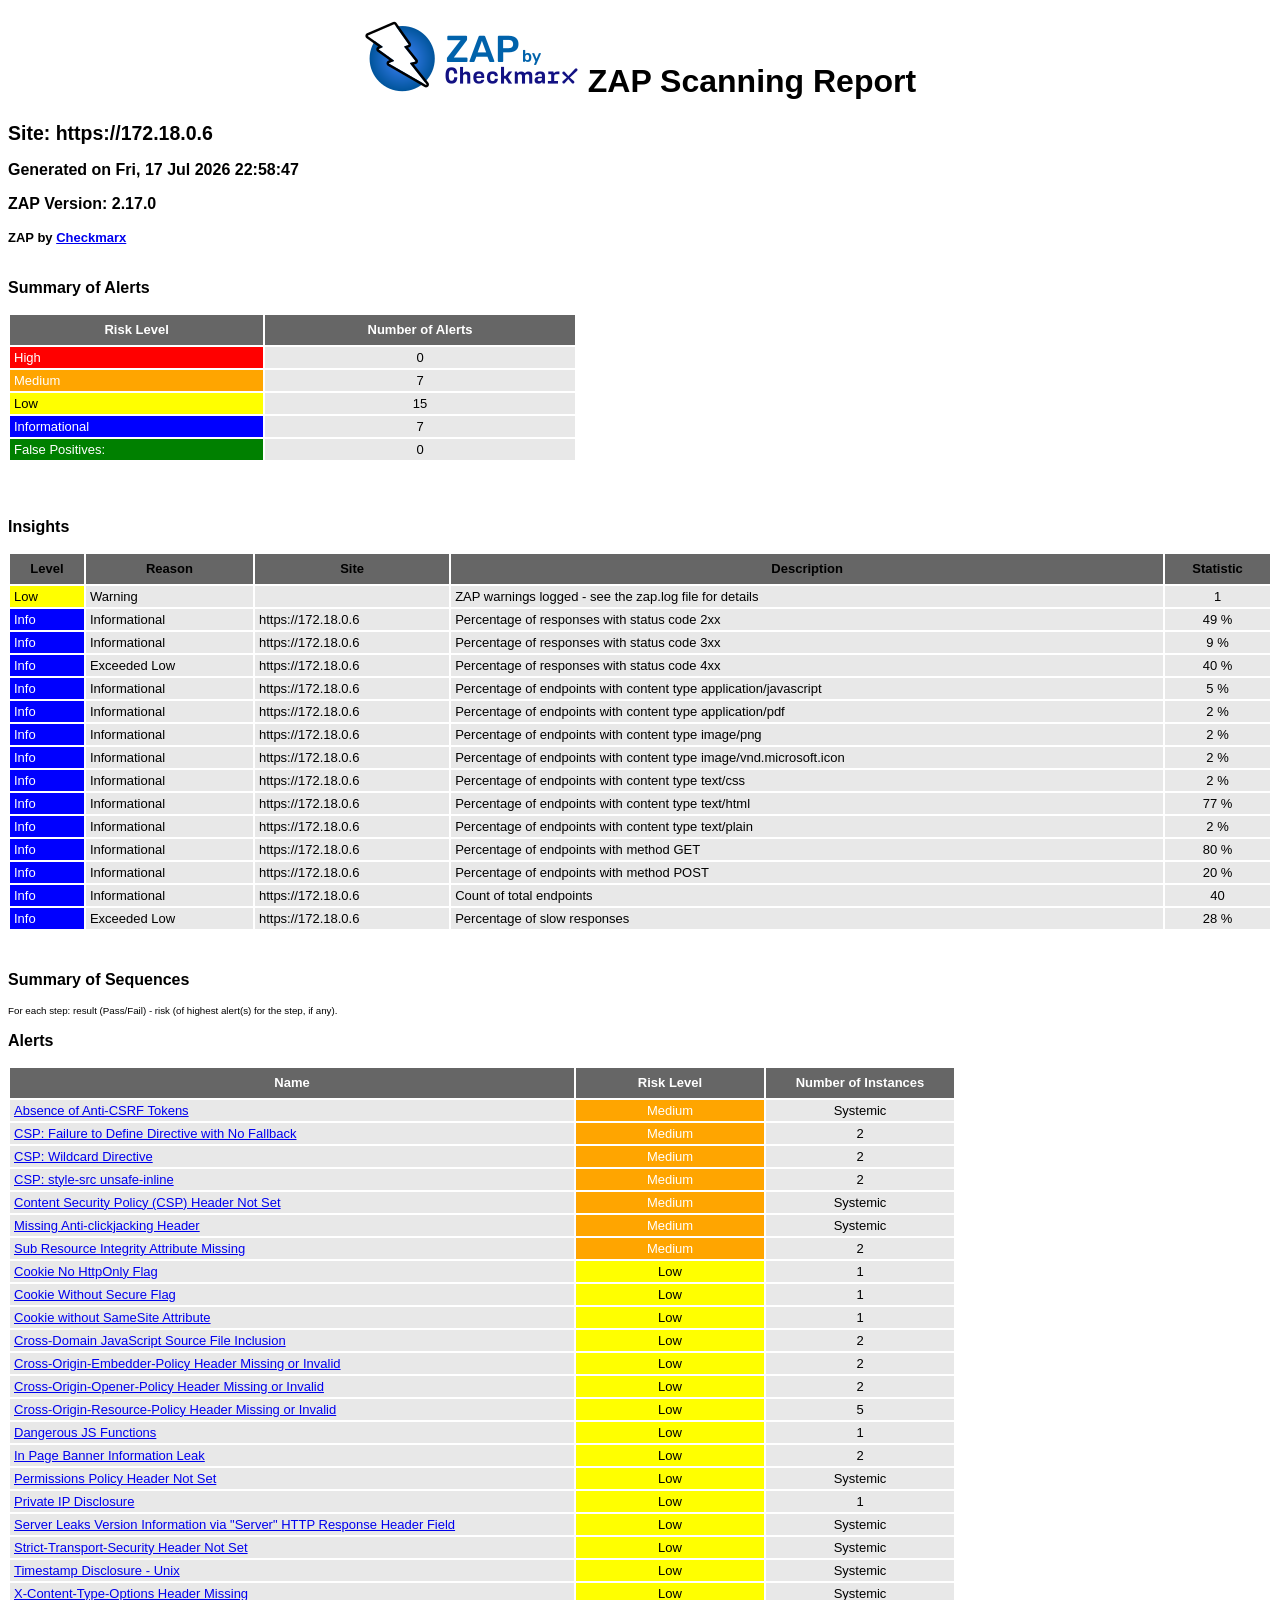
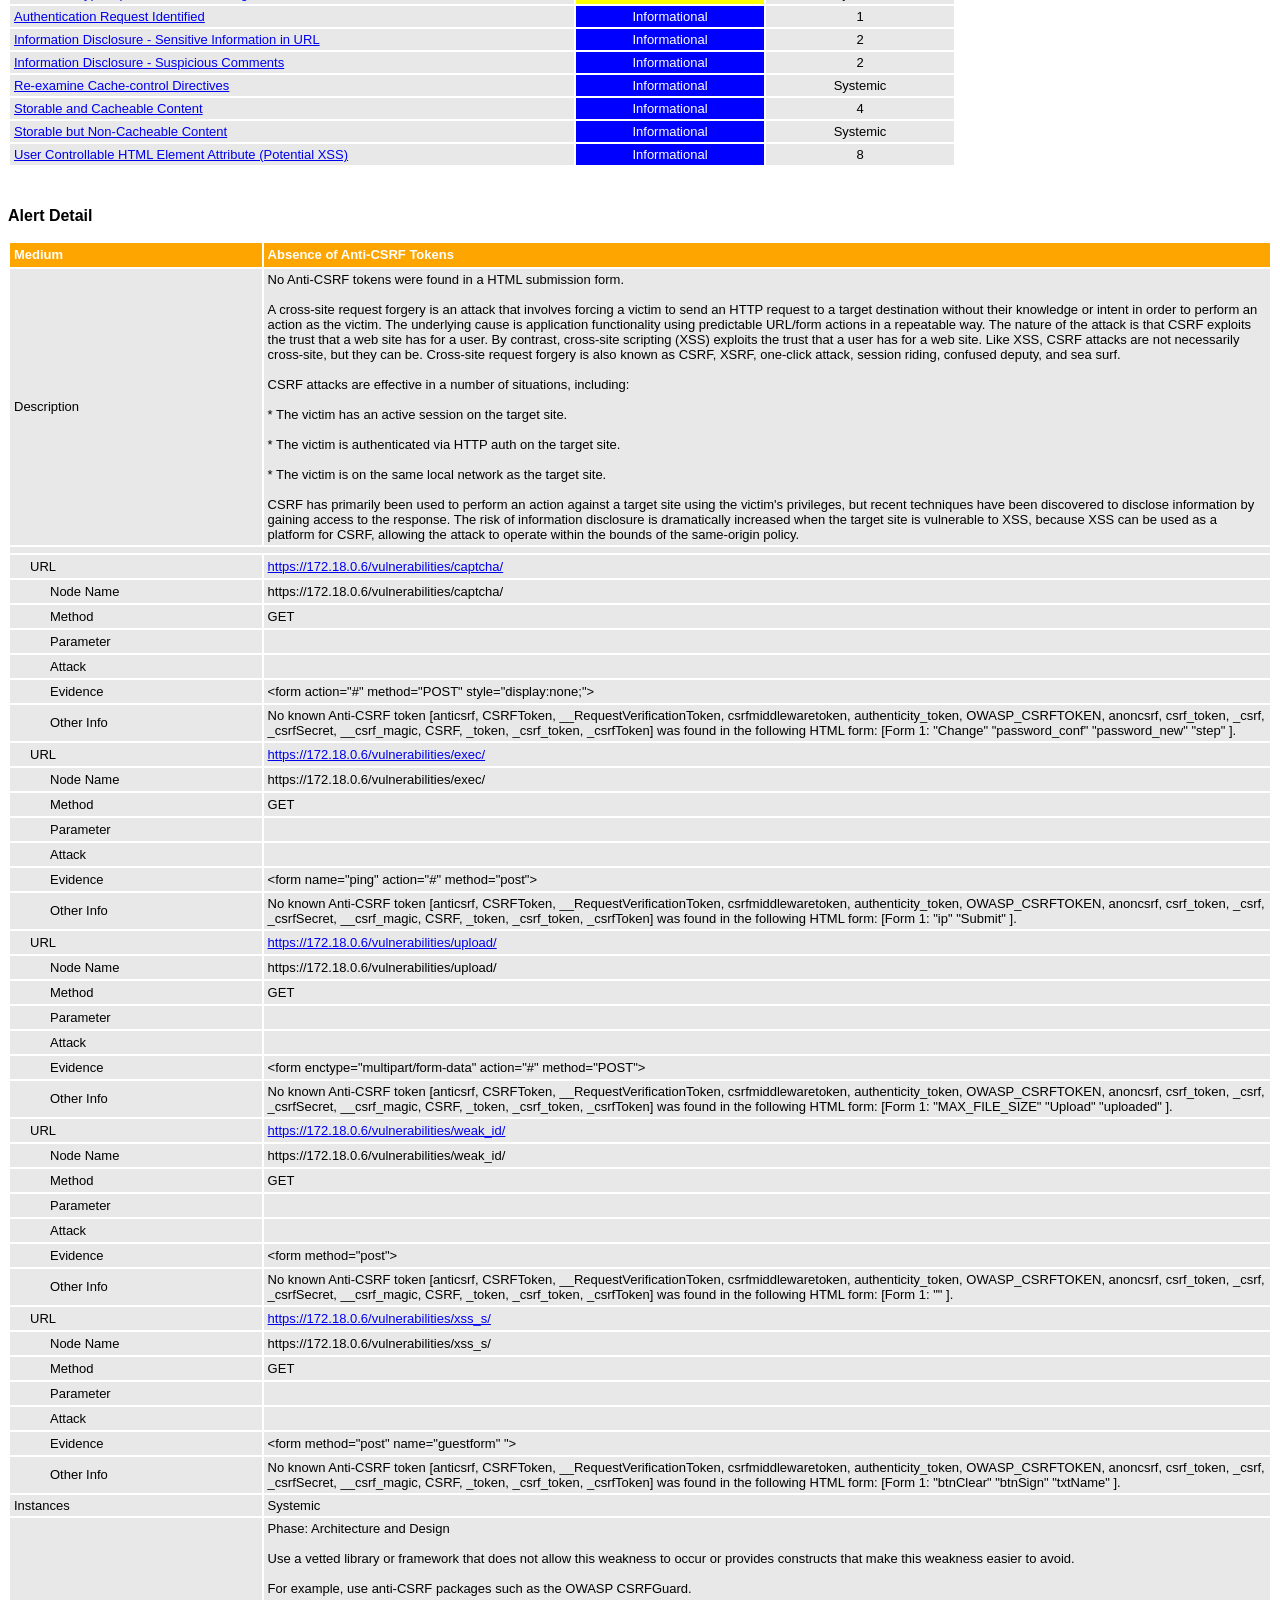
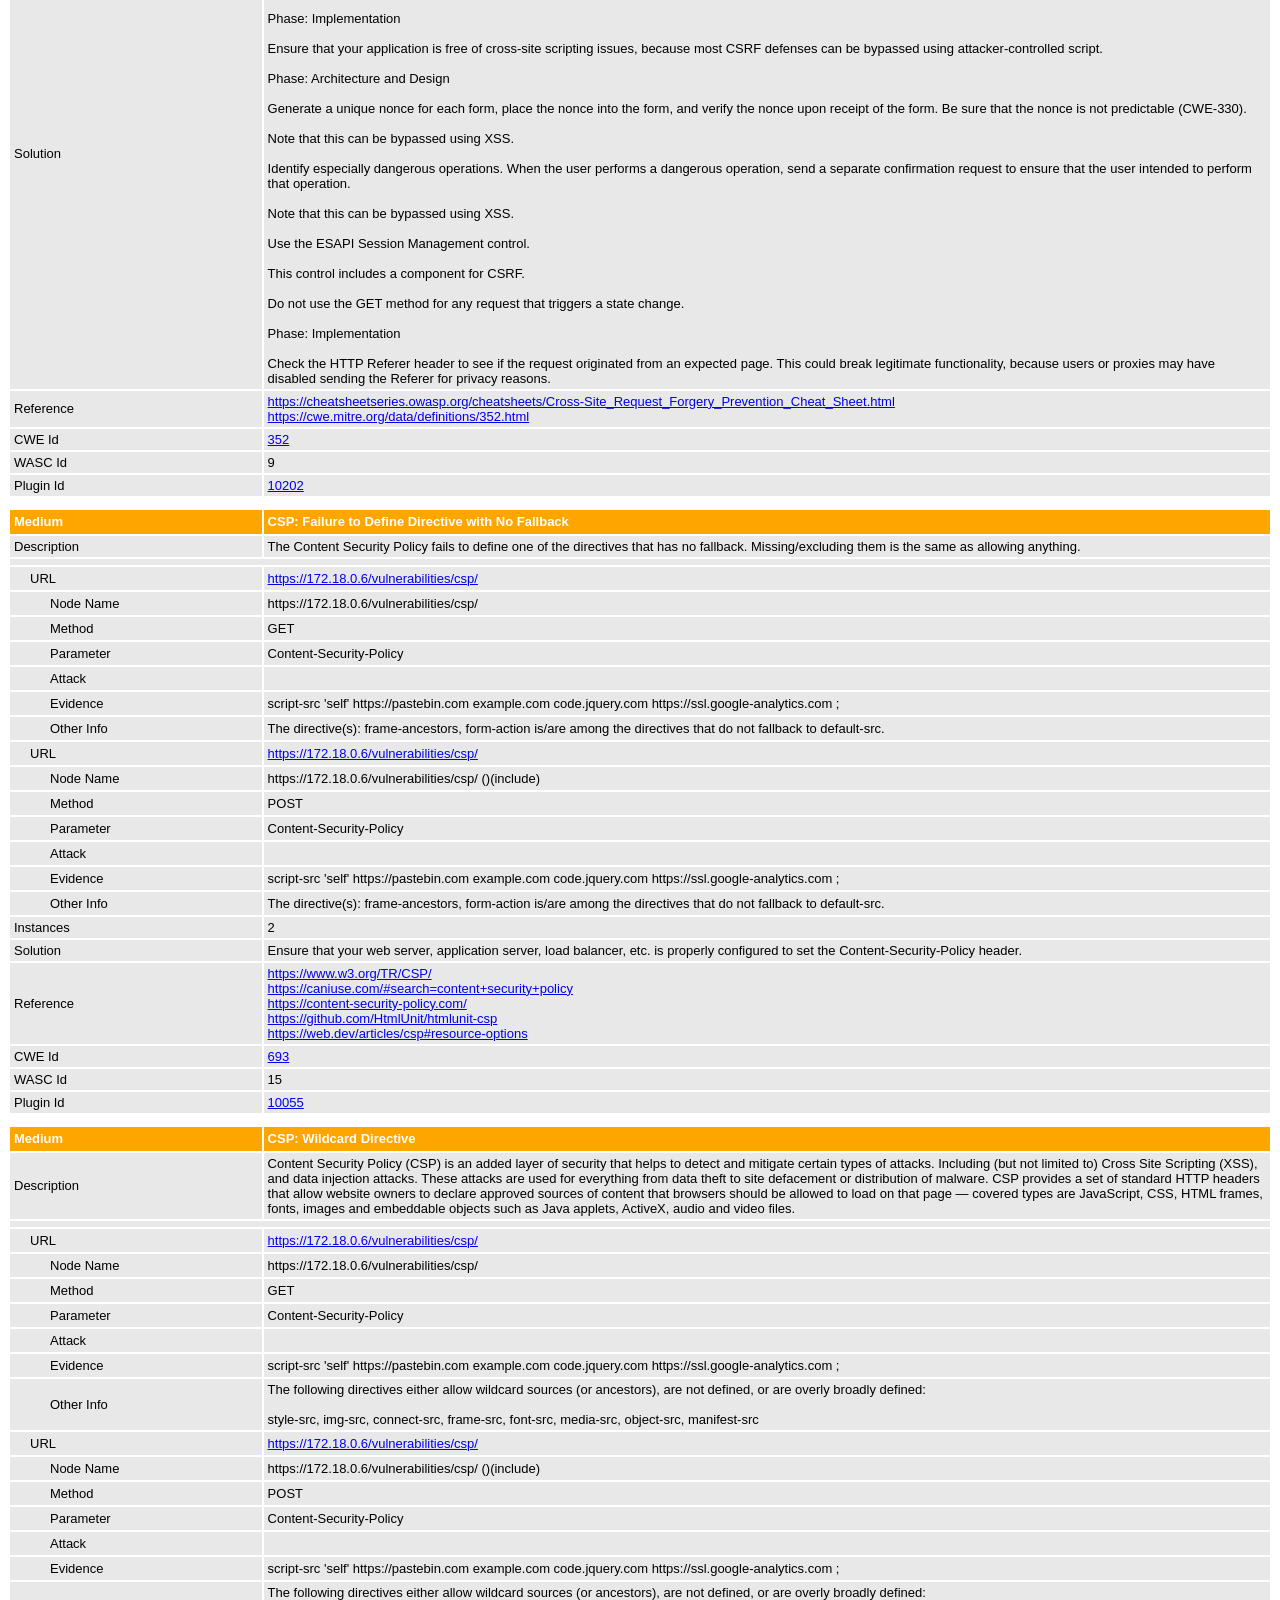
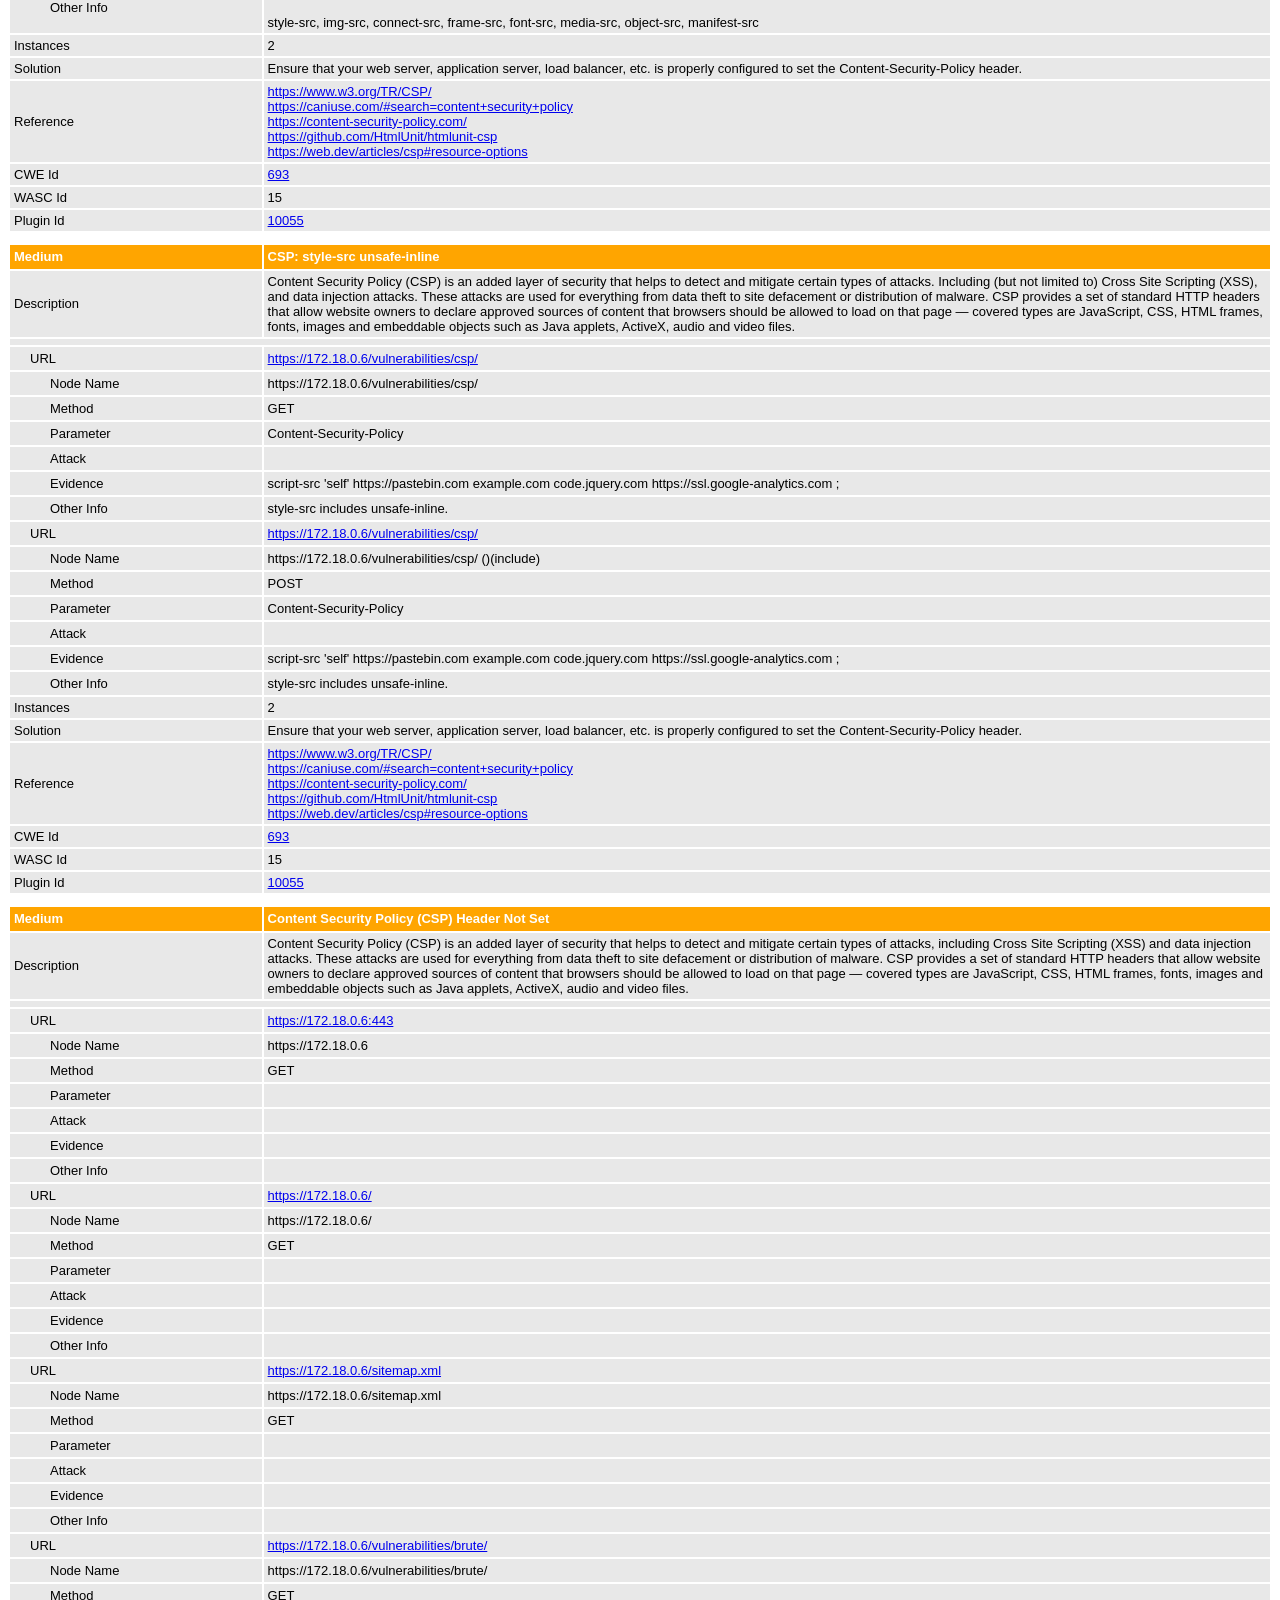
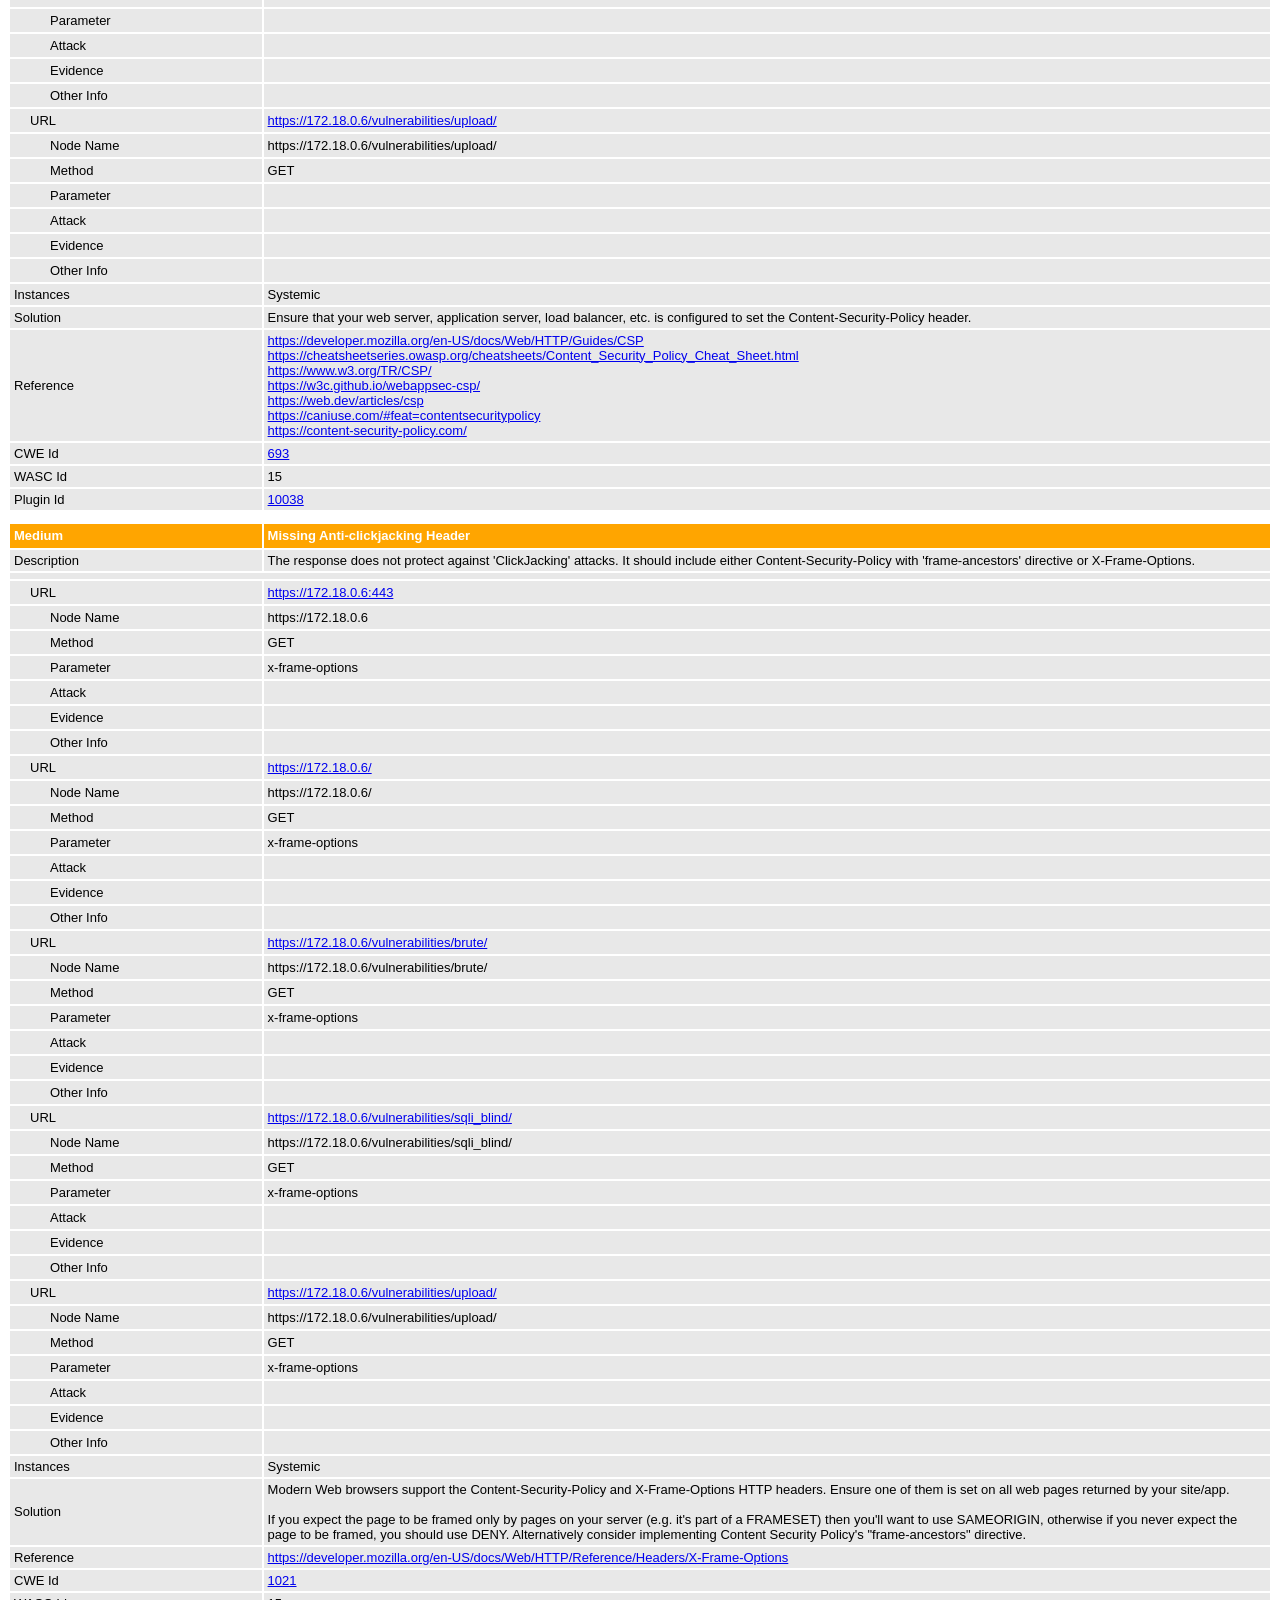
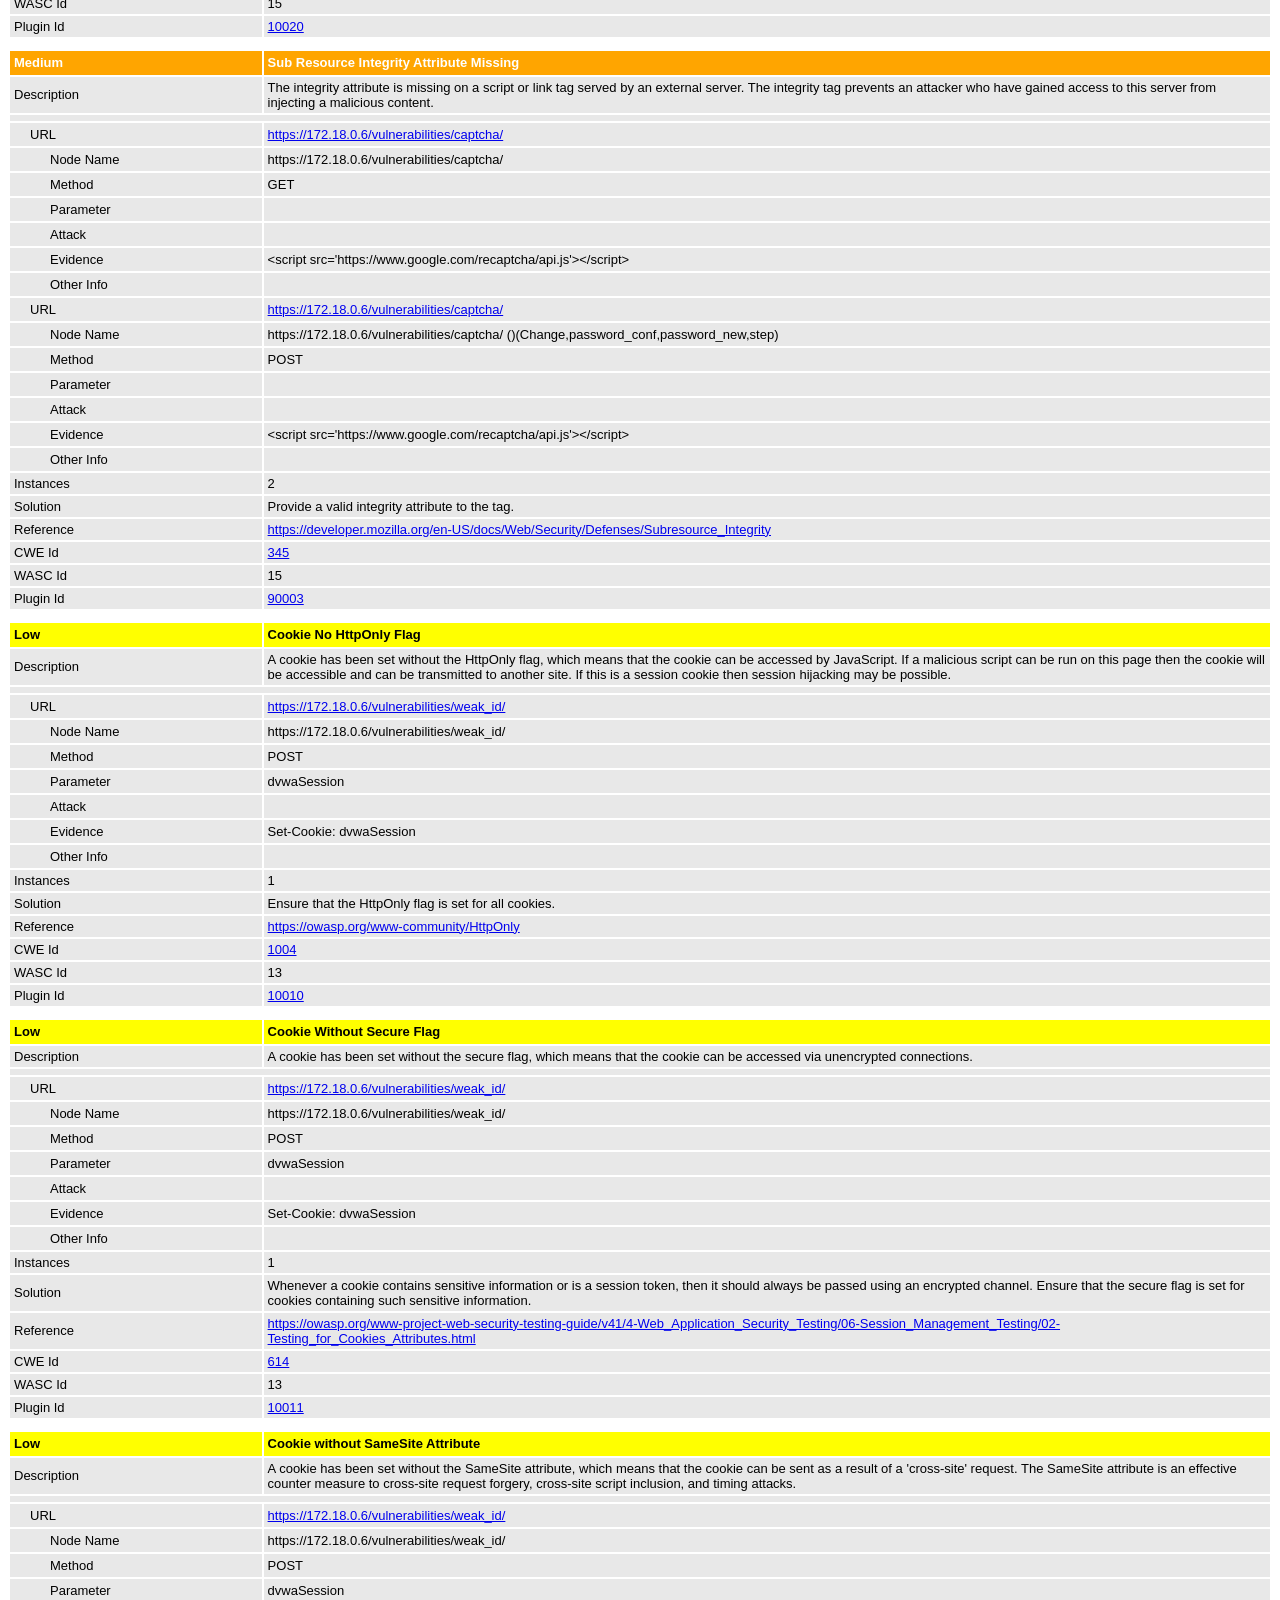
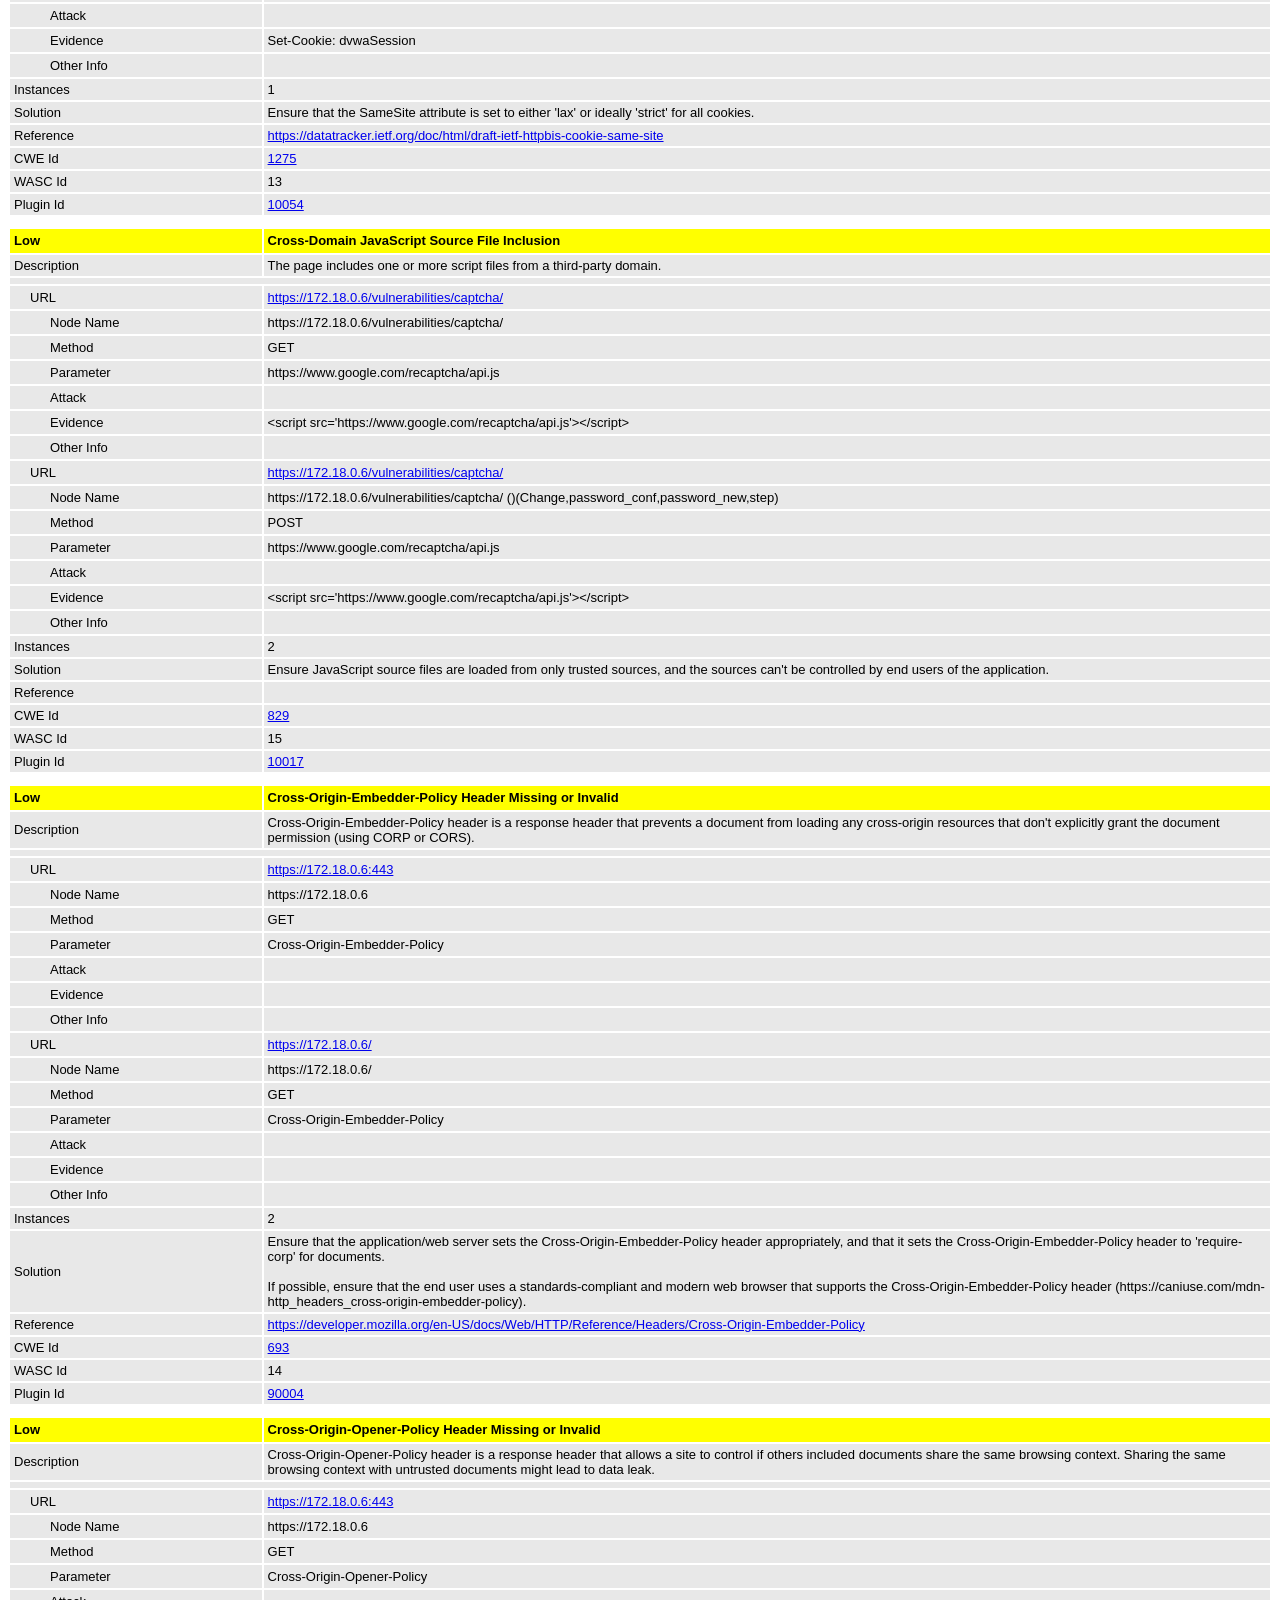
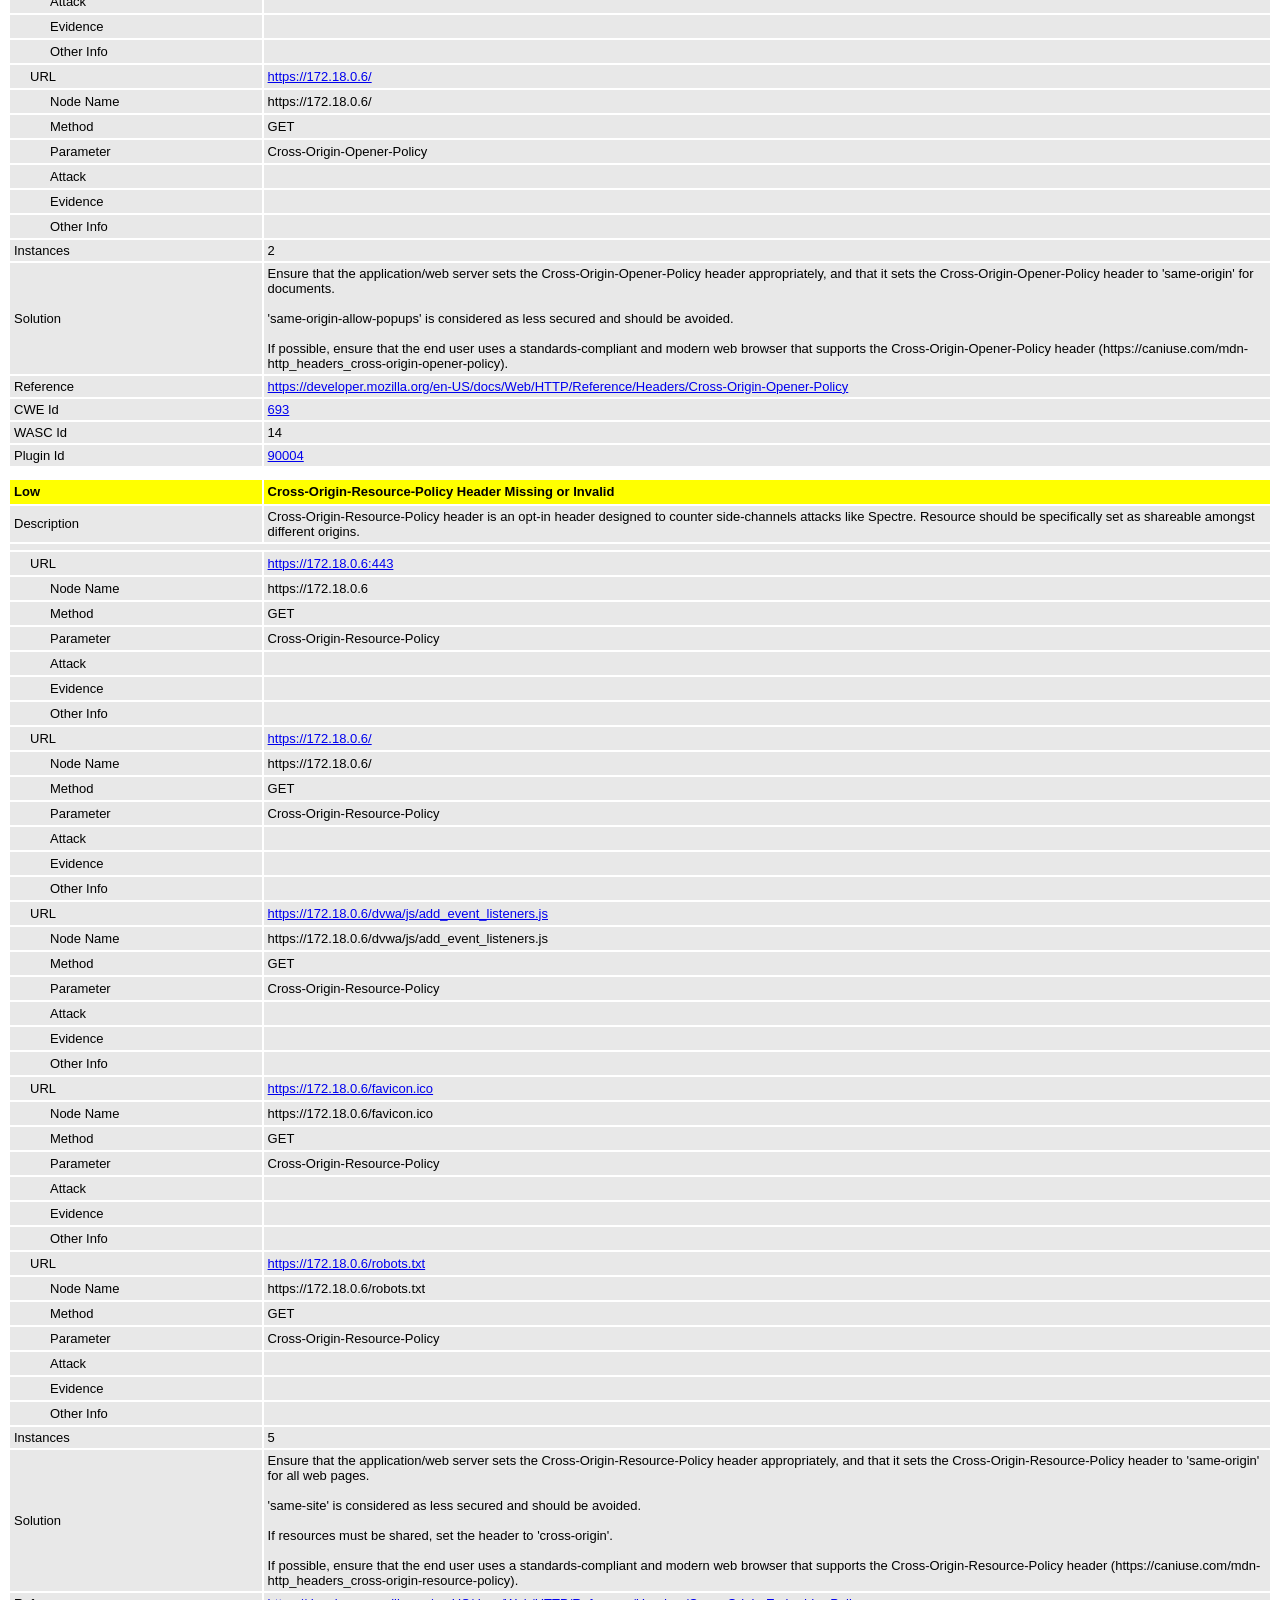
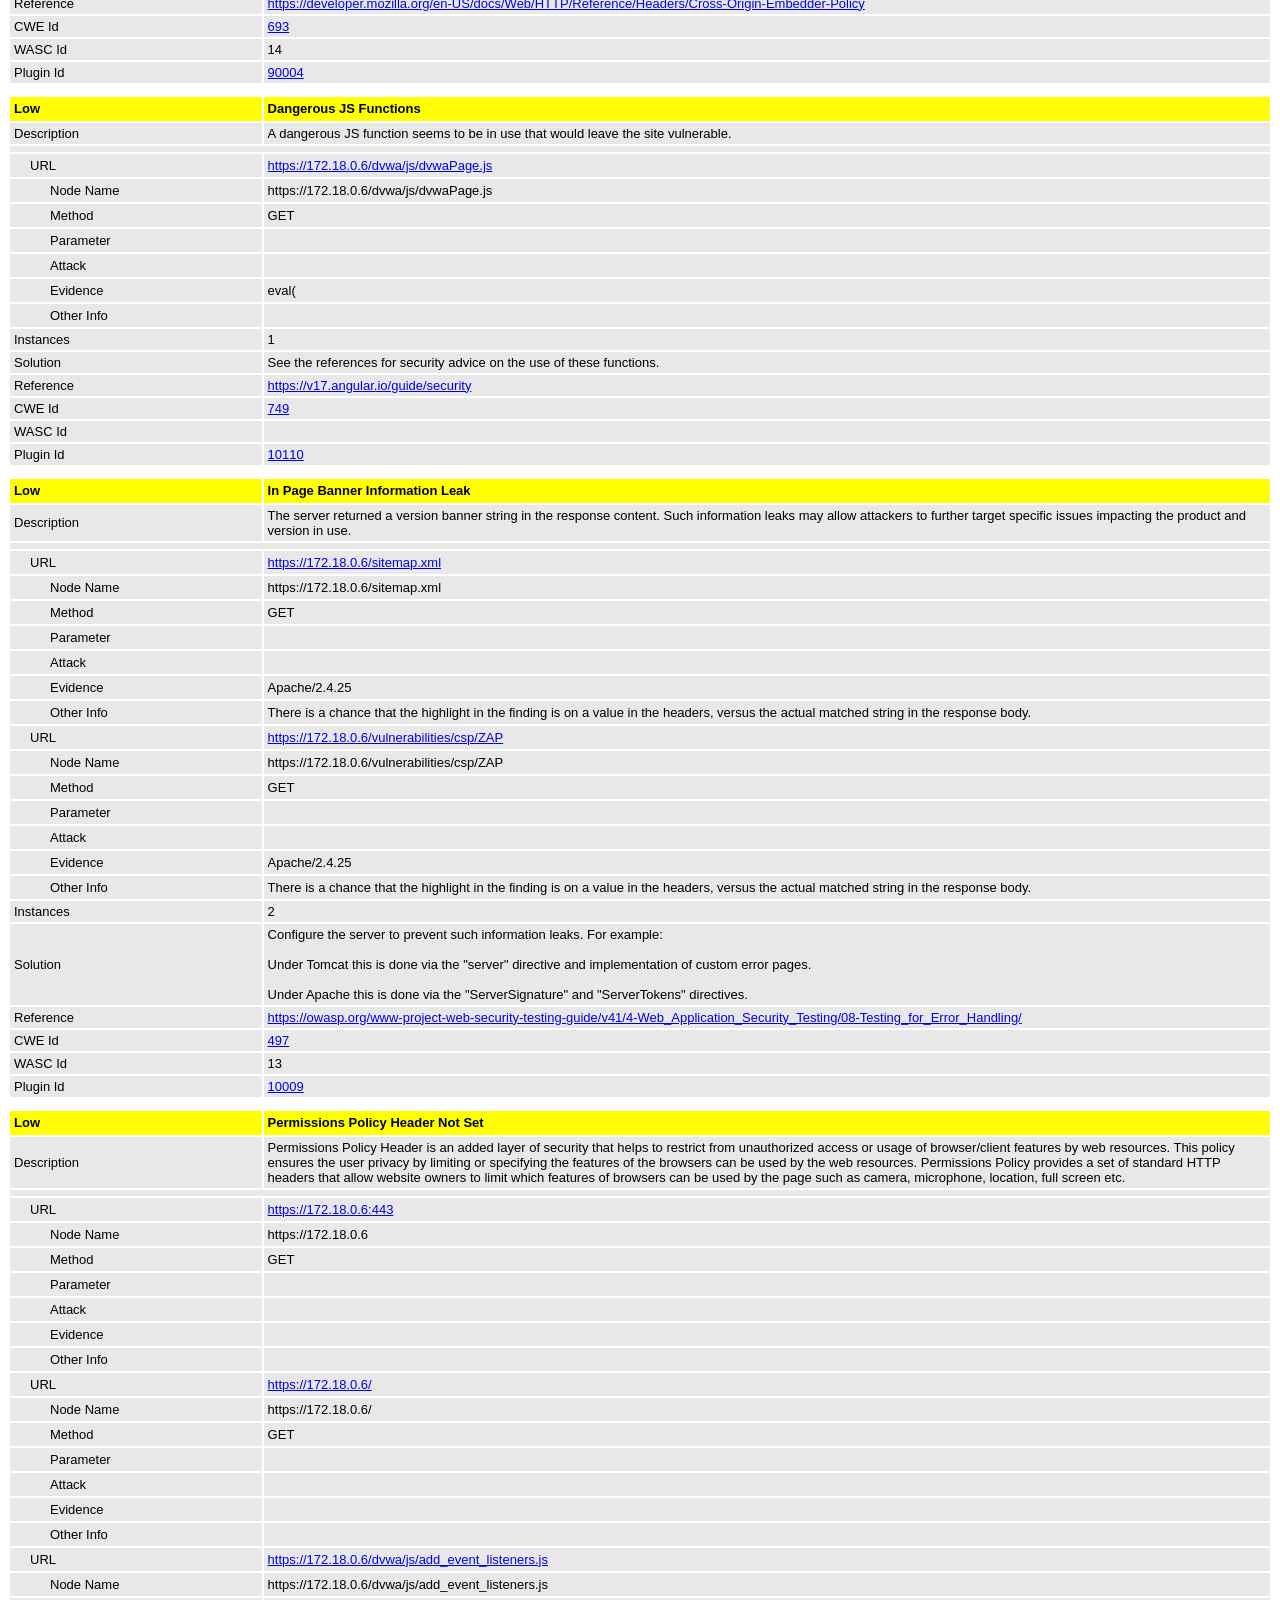
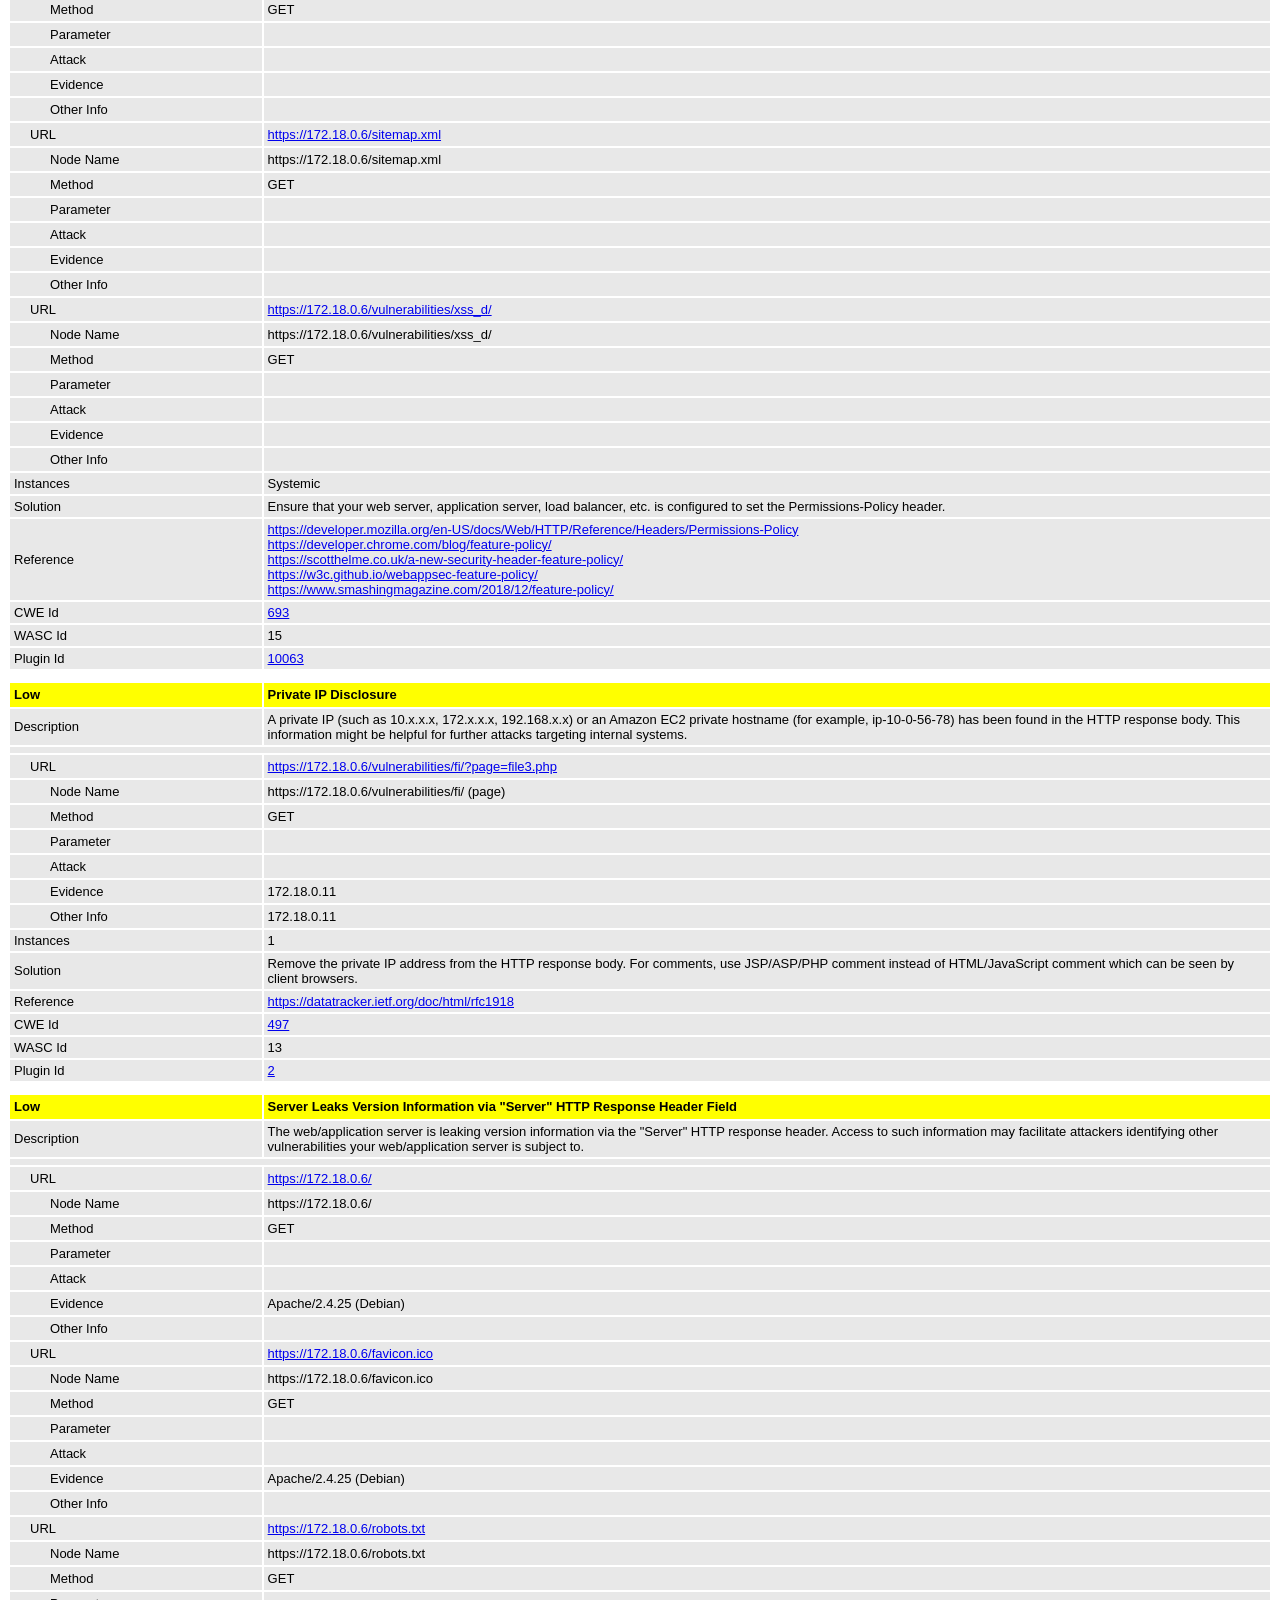
==== commit 7eb309e6: "Atualiza projeto e resultados da validação" ====
--- a/validacao/results/dvwa/coraza/zap/zap_report.html
+++ b/validacao/results/dvwa/coraza/zap/zap_report.html
@@ -213,12 +213,12 @@
 
 	<h2>
 		
-		Site: https://172.23.0.2
+		Site: https://172.18.0.6
 		
 	</h2>
 
 	<h3>
-		Generated on Wed, 15 Jul 2026 01:04:18
+		Generated on Fri, 17 Jul 2026 22:58:47
 	</h3>
 
 	<h3>
@@ -251,7 +251,7 @@
 					<div>Medium</div>
 				</td>
 				<td align="center">
-					<div>11</div>
+					<div>7</div>
 				</td>
 			</tr>
 			<tr>
@@ -259,7 +259,7 @@
 					<div>Low</div>
 				</td>
 				<td align="center">
-					<div>14</div>
+					<div>15</div>
 				</td>
 			</tr>
 			<tr>
@@ -267,7 +267,7 @@
 					<div>Informational</div>
 				</td>
 				<td align="center">
-					<div>11</div>
+					<div>7</div>
 				</td>
 			</tr>
 			<tr>
@@ -313,20 +313,56 @@
 				</tr>
 			
 				<tr>
-				<td class="risk-1">
-					<div>Low</div>
+				<td class="risk-0">
+					<div>Info</div>
 				</td>
 				<td>
-					<div>Exceeded High</div>
+					<div>Informational</div>
 				</td>
 				<td>
-					<div>https://172.23.0.2</div>
+					<div>https://172.18.0.6</div>
+				</td>
+				<td>
+					<div>Percentage of responses with status code 2xx</div>
+				</td>
+				<td align="center">
+					<div>49 %</div>
+				</td>
+				</tr>
+			
+				<tr>
+				<td class="risk-0">
+					<div>Info</div>
+				</td>
+				<td>
+					<div>Informational</div>
+				</td>
+				<td>
+					<div>https://172.18.0.6</div>
+				</td>
+				<td>
+					<div>Percentage of responses with status code 3xx</div>
+				</td>
+				<td align="center">
+					<div>9 %</div>
+				</td>
+				</tr>
+			
+				<tr>
+				<td class="risk-0">
+					<div>Info</div>
+				</td>
+				<td>
+					<div>Exceeded Low</div>
+				</td>
+				<td>
+					<div>https://172.18.0.6</div>
 				</td>
 				<td>
 					<div>Percentage of responses with status code 4xx</div>
 				</td>
 				<td align="center">
-					<div>56 %</div>
+					<div>40 %</div>
 				</td>
 				</tr>
 			
@@ -338,13 +374,13 @@
 					<div>Informational</div>
 				</td>
 				<td>
-					<div></div>
+					<div>https://172.18.0.6</div>
 				</td>
 				<td>
-					<div>Percentage of network failures</div>
+					<div>Percentage of endpoints with content type application/javascript</div>
 				</td>
 				<td align="center">
-					<div>1 %</div>
+					<div>5 %</div>
 				</td>
 				</tr>
 			
@@ -356,13 +392,13 @@
 					<div>Informational</div>
 				</td>
 				<td>
-					<div>http://172.23.0.2</div>
+					<div>https://172.18.0.6</div>
 				</td>
 				<td>
-					<div>Percentage of responses with status code 3xx</div>
+					<div>Percentage of endpoints with content type application/pdf</div>
 				</td>
 				<td align="center">
-					<div>100 %</div>
+					<div>2 %</div>
 				</td>
 				</tr>
 			
@@ -374,13 +410,13 @@
 					<div>Informational</div>
 				</td>
 				<td>
-					<div>http://172.23.0.2:443</div>
+					<div>https://172.18.0.6</div>
 				</td>
 				<td>
-					<div>Percentage of responses with status code 4xx</div>
+					<div>Percentage of endpoints with content type image/png</div>
 				</td>
 				<td align="center">
-					<div>100 %</div>
+					<div>2 %</div>
 				</td>
 				</tr>
 			
@@ -392,13 +428,13 @@
 					<div>Informational</div>
 				</td>
 				<td>
-					<div>https://172.23.0.2</div>
+					<div>https://172.18.0.6</div>
 				</td>
 				<td>
-					<div>Percentage of responses with status code 2xx</div>
+					<div>Percentage of endpoints with content type image/vnd.microsoft.icon</div>
 				</td>
 				<td align="center">
-					<div>30 %</div>
+					<div>2 %</div>
 				</td>
 				</tr>
 			
@@ -410,13 +446,13 @@
 					<div>Informational</div>
 				</td>
 				<td>
-					<div>https://172.23.0.2</div>
+					<div>https://172.18.0.6</div>
 				</td>
 				<td>
-					<div>Percentage of responses with status code 3xx</div>
+					<div>Percentage of endpoints with content type text/css</div>
 				</td>
 				<td align="center">
-					<div>13 %</div>
+					<div>2 %</div>
 				</td>
 				</tr>
 			
@@ -428,13 +464,13 @@
 					<div>Informational</div>
 				</td>
 				<td>
-					<div>https://172.23.0.2</div>
+					<div>https://172.18.0.6</div>
 				</td>
 				<td>
-					<div>Percentage of endpoints with content type application/javascript</div>
+					<div>Percentage of endpoints with content type text/html</div>
 				</td>
 				<td align="center">
-					<div>4 %</div>
+					<div>77 %</div>
 				</td>
 				</tr>
 			
@@ -446,10 +482,10 @@
 					<div>Informational</div>
 				</td>
 				<td>
-					<div>https://172.23.0.2</div>
+					<div>https://172.18.0.6</div>
 				</td>
 				<td>
-					<div>Percentage of endpoints with content type application/pdf</div>
+					<div>Percentage of endpoints with content type text/plain</div>
 				</td>
 				<td align="center">
 					<div>2 %</div>
@@ -464,13 +500,13 @@
 					<div>Informational</div>
 				</td>
 				<td>
-					<div>https://172.23.0.2</div>
+					<div>https://172.18.0.6</div>
 				</td>
 				<td>
-					<div>Percentage of endpoints with content type image/png</div>
+					<div>Percentage of endpoints with method GET</div>
 				</td>
 				<td align="center">
-					<div>2 %</div>
+					<div>80 %</div>
 				</td>
 				</tr>
 			
@@ -482,13 +518,13 @@
 					<div>Informational</div>
 				</td>
 				<td>
-					<div>https://172.23.0.2</div>
+					<div>https://172.18.0.6</div>
 				</td>
 				<td>
-					<div>Percentage of endpoints with content type image/vnd.microsoft.icon</div>
+					<div>Percentage of endpoints with method POST</div>
 				</td>
 				<td align="center">
-					<div>2 %</div>
+					<div>20 %</div>
 				</td>
 				</tr>
 			
@@ -500,13 +536,13 @@
 					<div>Informational</div>
 				</td>
 				<td>
-					<div>https://172.23.0.2</div>
+					<div>https://172.18.0.6</div>
 				</td>
 				<td>
-					<div>Percentage of endpoints with content type text/css</div>
+					<div>Count of total endpoints</div>
 				</td>
 				<td align="center">
-					<div>2 %</div>
+					<div>40   </div>
 				</td>
 				</tr>
 			
@@ -515,106 +551,16 @@
 					<div>Info</div>
 				</td>
 				<td>
-					<div>Informational</div>
+					<div>Exceeded Low</div>
 				</td>
 				<td>
-					<div>https://172.23.0.2</div>
-				</td>
-				<td>
-					<div>Percentage of endpoints with content type text/html</div>
-				</td>
-				<td align="center">
-					<div>73 %</div>
-				</td>
-				</tr>
-			
-				<tr>
-				<td class="risk-0">
-					<div>Info</div>
-				</td>
-				<td>
-					<div>Informational</div>
-				</td>
-				<td>
-					<div>https://172.23.0.2</div>
-				</td>
-				<td>
-					<div>Percentage of endpoints with content type text/plain</div>
-				</td>
-				<td align="center">
-					<div>2 %</div>
-				</td>
-				</tr>
-			
-				<tr>
-				<td class="risk-0">
-					<div>Info</div>
-				</td>
-				<td>
-					<div>Informational</div>
-				</td>
-				<td>
-					<div>https://172.23.0.2</div>
-				</td>
-				<td>
-					<div>Percentage of endpoints with method GET</div>
-				</td>
-				<td align="center">
-					<div>89 %</div>
-				</td>
-				</tr>
-			
-				<tr>
-				<td class="risk-0">
-					<div>Info</div>
-				</td>
-				<td>
-					<div>Informational</div>
-				</td>
-				<td>
-					<div>https://172.23.0.2</div>
-				</td>
-				<td>
-					<div>Percentage of endpoints with method POST</div>
-				</td>
-				<td align="center">
-					<div>10 %</div>
-				</td>
-				</tr>
-			
-				<tr>
-				<td class="risk-0">
-					<div>Info</div>
-				</td>
-				<td>
-					<div>Informational</div>
-				</td>
-				<td>
-					<div>https://172.23.0.2</div>
-				</td>
-				<td>
-					<div>Count of total endpoints</div>
-				</td>
-				<td align="center">
-					<div>46   </div>
-				</td>
-				</tr>
-			
-				<tr>
-				<td class="risk-0">
-					<div>Info</div>
-				</td>
-				<td>
-					<div>Exceeded Low</div>
-				</td>
-				<td>
-					<div>https://172.23.0.2</div>
+					<div>https://172.18.0.6</div>
 				</td>
 				<td>
 					<div>Percentage of slow responses</div>
 				</td>
 				<td align="center">
-					<div>13 %</div>
+					<div>28 %</div>
 				</td>
 				</tr>
 			
@@ -654,22 +600,6 @@
 				
 			</tr>
 			<tr>
-				<td><a href="#20012">Anti-CSRF Tokens Check</a></td>
-				<td align="center" class="risk-2">Medium</td>
-				
-				
-				<td align="center">5</td>
-				
-			</tr>
-			<tr>
-				<td><a href="#40038">Bypassing 403</a></td>
-				<td align="center" class="risk-2">Medium</td>
-				
-				
-				<td align="center">8</td>
-				
-			</tr>
-			<tr>
 				<td><a href="#10055">CSP: Failure to Define Directive with No Fallback</a></td>
 				<td align="center" class="risk-2">Medium</td>
 				
@@ -710,27 +640,11 @@
 				
 			</tr>
 			<tr>
-				<td><a href="#40025">Proxy Disclosure</a></td>
-				<td align="center" class="risk-2">Medium</td>
-				
-				<td align="center">Systemic</td>
-				
-				
-			</tr>
-			<tr>
-				<td><a href="#10051">Relative Path Confusion</a></td>
-				<td align="center" class="risk-2">Medium</td>
-				
-				
-				<td align="center">2</td>
-				
-			</tr>
-			<tr>
 				<td><a href="#90003">Sub Resource Integrity Attribute Missing</a></td>
 				<td align="center" class="risk-2">Medium</td>
 				
 				
-				<td align="center">1</td>
+				<td align="center">2</td>
 				
 			</tr>
 			<tr>
@@ -762,7 +676,7 @@
 				<td align="center" class="risk-1">Low</td>
 				
 				
-				<td align="center">1</td>
+				<td align="center">2</td>
 				
 			</tr>
 			<tr>
@@ -814,6 +728,14 @@
 				
 			</tr>
 			<tr>
+				<td><a href="#2">Private IP Disclosure</a></td>
+				<td align="center" class="risk-1">Low</td>
+				
+				
+				<td align="center">1</td>
+				
+			</tr>
+			<tr>
 				<td><a href="#10036">Server Leaks Version Information via &quot;Server&quot; HTTP Response Header Field</a></td>
 				<td align="center" class="risk-1">Low</td>
 				
@@ -854,22 +776,6 @@
 				
 			</tr>
 			<tr>
-				<td><a href="#90027">Cookie Slack Detector</a></td>
-				<td align="center" class="risk-0">Informational</td>
-				
-				<td align="center">Systemic</td>
-				
-				
-			</tr>
-			<tr>
-				<td><a href="#10058">GET for POST</a></td>
-				<td align="center" class="risk-0">Informational</td>
-				
-				
-				<td align="center">5</td>
-				
-			</tr>
-			<tr>
 				<td><a href="#10024">Information Disclosure - Sensitive Information in URL</a></td>
 				<td align="center" class="risk-0">Informational</td>
 				
@@ -886,14 +792,6 @@
 				
 			</tr>
 			<tr>
-				<td><a href="#10049">Non-Storable Content</a></td>
-				<td align="center" class="risk-0">Informational</td>
-				
-				
-				<td align="center">1</td>
-				
-			</tr>
-			<tr>
 				<td><a href="#10015">Re-examine Cache-control Directives</a></td>
 				<td align="center" class="risk-0">Informational</td>
 				
@@ -906,19 +804,11 @@
 				<td align="center" class="risk-0">Informational</td>
 				
 				
-				<td align="center">5</td>
+				<td align="center">4</td>
 				
 			</tr>
 			<tr>
 				<td><a href="#10049">Storable but Non-Cacheable Content</a></td>
-				<td align="center" class="risk-0">Informational</td>
-				
-				
-				<td align="center">5</td>
-				
-			</tr>
-			<tr>
-				<td><a href="#10104">User Agent Fuzzer</a></td>
 				<td align="center" class="risk-0">Informational</td>
 				
 				<td align="center">Systemic</td>
@@ -979,12 +869,12 @@
 					<tr>
 						<td width="20%"
 							class="indent1">URL</td>
-						<td width="80%"><a href="https://172.23.0.2/vulnerabilities/captcha/">https://172.23.0.2/vulnerabilities/captcha/</a></td>
-					</tr>
-					<tr>
-						<td width="20%"
-							class="indent2">Node Name</td>
-						<td width="80%">https://172.23.0.2/vulnerabilities/captcha/</td>
+						<td width="80%"><a href="https://172.18.0.6/vulnerabilities/captcha/">https://172.18.0.6/vulnerabilities/captcha/</a></td>
+					</tr>
+					<tr>
+						<td width="20%"
+							class="indent2">Node Name</td>
+						<td width="80%">https://172.18.0.6/vulnerabilities/captcha/</td>
 					</tr>
 					<tr>
 						<td width="20%"
@@ -1018,12 +908,12 @@
 					<tr>
 						<td width="20%"
 							class="indent1">URL</td>
-						<td width="80%"><a href="https://172.23.0.2/vulnerabilities/exec/">https://172.23.0.2/vulnerabilities/exec/</a></td>
-					</tr>
-					<tr>
-						<td width="20%"
-							class="indent2">Node Name</td>
-						<td width="80%">https://172.23.0.2/vulnerabilities/exec/</td>
+						<td width="80%"><a href="https://172.18.0.6/vulnerabilities/exec/">https://172.18.0.6/vulnerabilities/exec/</a></td>
+					</tr>
+					<tr>
+						<td width="20%"
+							class="indent2">Node Name</td>
+						<td width="80%">https://172.18.0.6/vulnerabilities/exec/</td>
 					</tr>
 					<tr>
 						<td width="20%"
@@ -1057,51 +947,12 @@
 					<tr>
 						<td width="20%"
 							class="indent1">URL</td>
-						<td width="80%"><a href="https://172.23.0.2/vulnerabilities/javascript/">https://172.23.0.2/vulnerabilities/javascript/</a></td>
-					</tr>
-					<tr>
-						<td width="20%"
-							class="indent2">Node Name</td>
-						<td width="80%">https://172.23.0.2/vulnerabilities/javascript/</td>
-					</tr>
-					<tr>
-						<td width="20%"
-							class="indent2">Method</td>
-						<td width="80%">GET</td>
-					</tr>
-					<tr>
-						<td width="20%"
-							class="indent2">Parameter</td>
-						<td width="80%"></td>
-					</tr>
-					<tr>
-						<td width="20%"
-							class="indent2">Attack</td>
-						<td width="80%"></td>
-					</tr>
-					<tr>
-						<td width="20%"
-							class="indent2">Evidence</td>
-						<td width="80%">&lt;form name=&quot;low_js&quot; method=&quot;post&quot;&gt;</td>
-					</tr>
-					<tr>
-						<td width="20%"
-							class="indent2">Other Info</td>
-						<td width="80%">
-							<div>No known Anti-CSRF token [anticsrf, CSRFToken, __RequestVerificationToken, csrfmiddlewaretoken, authenticity_token, OWASP_CSRFTOKEN, anoncsrf, csrf_token, _csrf, _csrfSecret, __csrf_magic, CSRF, _token, _csrf_token, _csrfToken] was found in the following HTML form: [Form 1: &quot;phrase&quot; &quot;send&quot; &quot;token&quot; ].</div>
-							
-						</td>
-					</tr>
-				
-					<tr>
-						<td width="20%"
-							class="indent1">URL</td>
-						<td width="80%"><a href="https://172.23.0.2/vulnerabilities/upload/">https://172.23.0.2/vulnerabilities/upload/</a></td>
-					</tr>
-					<tr>
-						<td width="20%"
-							class="indent2">Node Name</td>
-						<td width="80%">https://172.23.0.2/vulnerabilities/upload/</td>
+						<td width="80%"><a href="https://172.18.0.6/vulnerabilities/upload/">https://172.18.0.6/vulnerabilities/upload/</a></td>
+					</tr>
+					<tr>
+						<td width="20%"
+							class="indent2">Node Name</td>
+						<td width="80%">https://172.18.0.6/vulnerabilities/upload/</td>
 					</tr>
 					<tr>
 						<td width="20%"
@@ -1135,12 +986,51 @@
 					<tr>
 						<td width="20%"
 							class="indent1">URL</td>
-						<td width="80%"><a href="https://172.23.0.2/vulnerabilities/xss_s/">https://172.23.0.2/vulnerabilities/xss_s/</a></td>
-					</tr>
-					<tr>
-						<td width="20%"
-							class="indent2">Node Name</td>
-						<td width="80%">https://172.23.0.2/vulnerabilities/xss_s/</td>
+						<td width="80%"><a href="https://172.18.0.6/vulnerabilities/weak_id/">https://172.18.0.6/vulnerabilities/weak_id/</a></td>
+					</tr>
+					<tr>
+						<td width="20%"
+							class="indent2">Node Name</td>
+						<td width="80%">https://172.18.0.6/vulnerabilities/weak_id/</td>
+					</tr>
+					<tr>
+						<td width="20%"
+							class="indent2">Method</td>
+						<td width="80%">GET</td>
+					</tr>
+					<tr>
+						<td width="20%"
+							class="indent2">Parameter</td>
+						<td width="80%"></td>
+					</tr>
+					<tr>
+						<td width="20%"
+							class="indent2">Attack</td>
+						<td width="80%"></td>
+					</tr>
+					<tr>
+						<td width="20%"
+							class="indent2">Evidence</td>
+						<td width="80%">&lt;form method=&quot;post&quot;&gt;</td>
+					</tr>
+					<tr>
+						<td width="20%"
+							class="indent2">Other Info</td>
+						<td width="80%">
+							<div>No known Anti-CSRF token [anticsrf, CSRFToken, __RequestVerificationToken, csrfmiddlewaretoken, authenticity_token, OWASP_CSRFTOKEN, anoncsrf, csrf_token, _csrf, _csrfSecret, __csrf_magic, CSRF, _token, _csrf_token, _csrfToken] was found in the following HTML form: [Form 1: &quot;&quot; ].</div>
+							
+						</td>
+					</tr>
+				
+					<tr>
+						<td width="20%"
+							class="indent1">URL</td>
+						<td width="80%"><a href="https://172.18.0.6/vulnerabilities/xss_s/">https://172.18.0.6/vulnerabilities/xss_s/</a></td>
+					</tr>
+					<tr>
+						<td width="20%"
+							class="indent2">Node Name</td>
+						<td width="80%">https://172.18.0.6/vulnerabilities/xss_s/</td>
 					</tr>
 					<tr>
 						<td width="20%"
@@ -1250,673 +1140,6 @@
 					<td width="20%">Plugin Id</td>
 					<td width="80%"><a
 						href="https://www.zaproxy.org/docs/alerts/10202/">10202</a></td>
-				</tr>
-			</table>
-			<div class="spacer"></div>
-		
-			<table class="results">
-				<tr height="24">
-					<th width="20%" class="risk-2"><a
-						id="20012"></a>
-						<div>Medium</div></th>
-					<th class="risk-2">Anti-CSRF Tokens Check</th>
-				</tr>
-				<tr>
-					<td width="20%">Description</td>
-					<td width="80%">
-							<div>A cross-site request forgery is an attack that involves forcing a victim to send an HTTP request to a target destination without their knowledge or intent in order to perform an action as the victim. The underlying cause is application functionality using predictable URL/form actions in a repeatable way. The nature of the attack is that CSRF exploits the trust that a web site has for a user. By contrast, cross-site scripting (XSS) exploits the trust that a user has for a web site. Like XSS, CSRF attacks are not necessarily cross-site, but they can be. Cross-site request forgery is also known as CSRF, XSRF, one-click attack, session riding, confused deputy, and sea surf.</div>
-							<br />
-						
-							<div>CSRF attacks are effective in a number of situations, including:</div>
-							<br />
-						
-							<div>    * The victim has an active session on the target site.</div>
-							<br />
-						
-							<div>    * The victim is authenticated via HTTP auth on the target site.</div>
-							<br />
-						
-							<div>    * The victim is on the same local network as the target site.</div>
-							<br />
-						
-							<div>CSRF has primarily been used to perform an action against a target site using the victim&#39;s privileges, but recent techniques have been discovered to disclose information by gaining access to the response. The risk of information disclosure is dramatically increased when the target site is vulnerable to XSS, because XSS can be used as a platform for CSRF, allowing the attack to operate within the bounds of the same-origin policy.</div>
-							
-						</td>
-				</tr>
-				<TR vAlign="top">
-					<TD colspan="2"></TD>
-				</TR>
-				
-					<tr>
-						<td width="20%"
-							class="indent1">URL</td>
-						<td width="80%"><a href="https://172.23.0.2/vulnerabilities/csp/">https://172.23.0.2/vulnerabilities/csp/</a></td>
-					</tr>
-					<tr>
-						<td width="20%"
-							class="indent2">Node Name</td>
-						<td width="80%">https://172.23.0.2/vulnerabilities/csp/ ()(include)</td>
-					</tr>
-					<tr>
-						<td width="20%"
-							class="indent2">Method</td>
-						<td width="80%">POST</td>
-					</tr>
-					<tr>
-						<td width="20%"
-							class="indent2">Parameter</td>
-						<td width="80%"></td>
-					</tr>
-					<tr>
-						<td width="20%"
-							class="indent2">Attack</td>
-						<td width="80%"></td>
-					</tr>
-					<tr>
-						<td width="20%"
-							class="indent2">Evidence</td>
-						<td width="80%">&lt;form name=&quot;csp&quot; method=&quot;POST&quot;&gt;</td>
-					</tr>
-					<tr>
-						<td width="20%"
-							class="indent2">Other Info</td>
-						<td width="80%"></td>
-					</tr>
-				
-					<tr>
-						<td width="20%"
-							class="indent1">URL</td>
-						<td width="80%"><a href="https://172.23.0.2/vulnerabilities/javascript/">https://172.23.0.2/vulnerabilities/javascript/</a></td>
-					</tr>
-					<tr>
-						<td width="20%"
-							class="indent2">Node Name</td>
-						<td width="80%">https://172.23.0.2/vulnerabilities/javascript/ ()(phrase,send,token)</td>
-					</tr>
-					<tr>
-						<td width="20%"
-							class="indent2">Method</td>
-						<td width="80%">POST</td>
-					</tr>
-					<tr>
-						<td width="20%"
-							class="indent2">Parameter</td>
-						<td width="80%"></td>
-					</tr>
-					<tr>
-						<td width="20%"
-							class="indent2">Attack</td>
-						<td width="80%"></td>
-					</tr>
-					<tr>
-						<td width="20%"
-							class="indent2">Evidence</td>
-						<td width="80%">&lt;form name=&quot;low_js&quot; method=&quot;post&quot;&gt;</td>
-					</tr>
-					<tr>
-						<td width="20%"
-							class="indent2">Other Info</td>
-						<td width="80%"></td>
-					</tr>
-				
-					<tr>
-						<td width="20%"
-							class="indent1">URL</td>
-						<td width="80%"><a href="https://172.23.0.2/vulnerabilities/upload/">https://172.23.0.2/vulnerabilities/upload/</a></td>
-					</tr>
-					<tr>
-						<td width="20%"
-							class="indent2">Node Name</td>
-						<td width="80%">https://172.23.0.2/vulnerabilities/upload/ ()(MAX_FILE_SIZE,Upload,uploaded)</td>
-					</tr>
-					<tr>
-						<td width="20%"
-							class="indent2">Method</td>
-						<td width="80%">POST</td>
-					</tr>
-					<tr>
-						<td width="20%"
-							class="indent2">Parameter</td>
-						<td width="80%"></td>
-					</tr>
-					<tr>
-						<td width="20%"
-							class="indent2">Attack</td>
-						<td width="80%"></td>
-					</tr>
-					<tr>
-						<td width="20%"
-							class="indent2">Evidence</td>
-						<td width="80%">&lt;form enctype=&quot;multipart/form-data&quot; action=&quot;#&quot; method=&quot;POST&quot;&gt;</td>
-					</tr>
-					<tr>
-						<td width="20%"
-							class="indent2">Other Info</td>
-						<td width="80%"></td>
-					</tr>
-				
-					<tr>
-						<td width="20%"
-							class="indent1">URL</td>
-						<td width="80%"><a href="https://172.23.0.2/vulnerabilities/weak_id/">https://172.23.0.2/vulnerabilities/weak_id/</a></td>
-					</tr>
-					<tr>
-						<td width="20%"
-							class="indent2">Node Name</td>
-						<td width="80%">https://172.23.0.2/vulnerabilities/weak_id/</td>
-					</tr>
-					<tr>
-						<td width="20%"
-							class="indent2">Method</td>
-						<td width="80%">POST</td>
-					</tr>
-					<tr>
-						<td width="20%"
-							class="indent2">Parameter</td>
-						<td width="80%"></td>
-					</tr>
-					<tr>
-						<td width="20%"
-							class="indent2">Attack</td>
-						<td width="80%"></td>
-					</tr>
-					<tr>
-						<td width="20%"
-							class="indent2">Evidence</td>
-						<td width="80%">&lt;form method=&quot;post&quot;&gt;</td>
-					</tr>
-					<tr>
-						<td width="20%"
-							class="indent2">Other Info</td>
-						<td width="80%"></td>
-					</tr>
-				
-					<tr>
-						<td width="20%"
-							class="indent1">URL</td>
-						<td width="80%"><a href="https://172.23.0.2/vulnerabilities/xss_s/">https://172.23.0.2/vulnerabilities/xss_s/</a></td>
-					</tr>
-					<tr>
-						<td width="20%"
-							class="indent2">Node Name</td>
-						<td width="80%">https://172.23.0.2/vulnerabilities/xss_s/ ()(btnClear,mtxMessage,txtName)</td>
-					</tr>
-					<tr>
-						<td width="20%"
-							class="indent2">Method</td>
-						<td width="80%">POST</td>
-					</tr>
-					<tr>
-						<td width="20%"
-							class="indent2">Parameter</td>
-						<td width="80%"></td>
-					</tr>
-					<tr>
-						<td width="20%"
-							class="indent2">Attack</td>
-						<td width="80%"></td>
-					</tr>
-					<tr>
-						<td width="20%"
-							class="indent2">Evidence</td>
-						<td width="80%">&lt;form method=&quot;post&quot; name=&quot;guestform&quot; &quot;&gt;</td>
-					</tr>
-					<tr>
-						<td width="20%"
-							class="indent2">Other Info</td>
-						<td width="80%"></td>
-					</tr>
-				
-				<tr>
-					<td width="20%">Instances</td>
-					
-					
-					<td width="80%">5</td>
-					
-				</tr>
-				<tr>
-					<td width="20%">Solution</td>
-					<td width="80%">
-							<div>Phase: Architecture and Design</div>
-							<br />
-						
-							<div>Use a vetted library or framework that does not allow this weakness to occur or provides constructs that make this weakness easier to avoid.</div>
-							<br />
-						
-							<div>For example, use anti-CSRF packages such as the OWASP CSRFGuard.</div>
-							<br />
-						
-							<div>Phase: Implementation</div>
-							<br />
-						
-							<div>Ensure that your application is free of cross-site scripting issues, because most CSRF defenses can be bypassed using attacker-controlled script.</div>
-							<br />
-						
-							<div>Phase: Architecture and Design</div>
-							<br />
-						
-							<div>Generate a unique nonce for each form, place the nonce into the form, and verify the nonce upon receipt of the form. Be sure that the nonce is not predictable (CWE-330).</div>
-							<br />
-						
-							<div>Note that this can be bypassed using XSS.</div>
-							<br />
-						
-							<div>Identify especially dangerous operations. When the user performs a dangerous operation, send a separate confirmation request to ensure that the user intended to perform that operation.</div>
-							<br />
-						
-							<div>Note that this can be bypassed using XSS.</div>
-							<br />
-						
-							<div>Use the ESAPI Session Management control.</div>
-							<br />
-						
-							<div>This control includes a component for CSRF.</div>
-							<br />
-						
-							<div>Do not use the GET method for any request that triggers a state change.</div>
-							<br />
-						
-							<div>Phase: Implementation</div>
-							<br />
-						
-							<div>Check the HTTP Referer header to see if the request originated from an expected page. This could break legitimate functionality, because users or proxies may have disabled sending the Referer for privacy reasons.</div>
-							
-						</td>
-				</tr>
-				<tr>
-					<td width="20%">Reference</td>
-					<td width="80%">
-							<a href="https://cheatsheetseries.owasp.org/cheatsheets/Cross-Site_Request_Forgery_Prevention_Cheat_Sheet.html">https://cheatsheetseries.owasp.org/cheatsheets/Cross-Site_Request_Forgery_Prevention_Cheat_Sheet.html</a>
-							<br />
-						
-							<a href="https://cwe.mitre.org/data/definitions/352.html">https://cwe.mitre.org/data/definitions/352.html</a>
-							
-						</td>
-				</tr>
-				<tr>
-					<td width="20%">CWE Id</td>
-					<td width="80%"><a
-						href="https://cwe.mitre.org/data/definitions/352.html">352</a></td>
-				</tr>
-				<tr>
-					<td width="20%">WASC Id</td>
-					<td width="80%">9</td>
-				</tr>
-				<tr>
-					<td width="20%">Plugin Id</td>
-					<td width="80%"><a
-						href="https://www.zaproxy.org/docs/alerts/20012/">20012</a></td>
-				</tr>
-			</table>
-			<div class="spacer"></div>
-		
-			<table class="results">
-				<tr height="24">
-					<th width="20%" class="risk-2"><a
-						id="40038"></a>
-						<div>Medium</div></th>
-					<th class="risk-2">Bypassing 403</th>
-				</tr>
-				<tr>
-					<td width="20%">Description</td>
-					<td width="80%">
-							<div>Bypassing 403 endpoints may be possible, the scan rule sent a payload that caused the response to be accessible (status code 200).</div>
-							
-						</td>
-				</tr>
-				<TR vAlign="top">
-					<TD colspan="2"></TD>
-				</TR>
-				
-					<tr>
-						<td width="20%"
-							class="indent1">URL</td>
-						<td width="80%"><a href="https://172.23.0.2/">https://172.23.0.2/</a></td>
-					</tr>
-					<tr>
-						<td width="20%"
-							class="indent2">Node Name</td>
-						<td width="80%">https://172.23.0.2/</td>
-					</tr>
-					<tr>
-						<td width="20%"
-							class="indent2">Method</td>
-						<td width="80%">GET</td>
-					</tr>
-					<tr>
-						<td width="20%"
-							class="indent2">Parameter</td>
-						<td width="80%"></td>
-					</tr>
-					<tr>
-						<td width="20%"
-							class="indent2">Attack</td>
-						<td width="80%">x-original-url: /docs</td>
-					</tr>
-					<tr>
-						<td width="20%"
-							class="indent2">Evidence</td>
-						<td width="80%"></td>
-					</tr>
-					<tr>
-						<td width="20%"
-							class="indent2">Other Info</td>
-						<td width="80%">
-							<div>https://172.23.0.2/docs</div>
-							
-						</td>
-					</tr>
-				
-					<tr>
-						<td width="20%"
-							class="indent1">URL</td>
-						<td width="80%"><a href="https://172.23.0.2/">https://172.23.0.2/</a></td>
-					</tr>
-					<tr>
-						<td width="20%"
-							class="indent2">Node Name</td>
-						<td width="80%">https://172.23.0.2/</td>
-					</tr>
-					<tr>
-						<td width="20%"
-							class="indent2">Method</td>
-						<td width="80%">GET</td>
-					</tr>
-					<tr>
-						<td width="20%"
-							class="indent2">Parameter</td>
-						<td width="80%"></td>
-					</tr>
-					<tr>
-						<td width="20%"
-							class="indent2">Attack</td>
-						<td width="80%">x-original-url: /dvwa</td>
-					</tr>
-					<tr>
-						<td width="20%"
-							class="indent2">Evidence</td>
-						<td width="80%"></td>
-					</tr>
-					<tr>
-						<td width="20%"
-							class="indent2">Other Info</td>
-						<td width="80%">
-							<div>https://172.23.0.2/dvwa</div>
-							
-						</td>
-					</tr>
-				
-					<tr>
-						<td width="20%"
-							class="indent1">URL</td>
-						<td width="80%"><a href="https://172.23.0.2/">https://172.23.0.2/</a></td>
-					</tr>
-					<tr>
-						<td width="20%"
-							class="indent2">Node Name</td>
-						<td width="80%">https://172.23.0.2/</td>
-					</tr>
-					<tr>
-						<td width="20%"
-							class="indent2">Method</td>
-						<td width="80%">GET</td>
-					</tr>
-					<tr>
-						<td width="20%"
-							class="indent2">Parameter</td>
-						<td width="80%"></td>
-					</tr>
-					<tr>
-						<td width="20%"
-							class="indent2">Attack</td>
-						<td width="80%">x-original-url: /dvwa/css</td>
-					</tr>
-					<tr>
-						<td width="20%"
-							class="indent2">Evidence</td>
-						<td width="80%"></td>
-					</tr>
-					<tr>
-						<td width="20%"
-							class="indent2">Other Info</td>
-						<td width="80%">
-							<div>https://172.23.0.2/dvwa/css</div>
-							
-						</td>
-					</tr>
-				
-					<tr>
-						<td width="20%"
-							class="indent1">URL</td>
-						<td width="80%"><a href="https://172.23.0.2/">https://172.23.0.2/</a></td>
-					</tr>
-					<tr>
-						<td width="20%"
-							class="indent2">Node Name</td>
-						<td width="80%">https://172.23.0.2/</td>
-					</tr>
-					<tr>
-						<td width="20%"
-							class="indent2">Method</td>
-						<td width="80%">GET</td>
-					</tr>
-					<tr>
-						<td width="20%"
-							class="indent2">Parameter</td>
-						<td width="80%"></td>
-					</tr>
-					<tr>
-						<td width="20%"
-							class="indent2">Attack</td>
-						<td width="80%">x-original-url: /dvwa/images</td>
-					</tr>
-					<tr>
-						<td width="20%"
-							class="indent2">Evidence</td>
-						<td width="80%"></td>
-					</tr>
-					<tr>
-						<td width="20%"
-							class="indent2">Other Info</td>
-						<td width="80%">
-							<div>https://172.23.0.2/dvwa/images</div>
-							
-						</td>
-					</tr>
-				
-					<tr>
-						<td width="20%"
-							class="indent1">URL</td>
-						<td width="80%"><a href="https://172.23.0.2/">https://172.23.0.2/</a></td>
-					</tr>
-					<tr>
-						<td width="20%"
-							class="indent2">Node Name</td>
-						<td width="80%">https://172.23.0.2/</td>
-					</tr>
-					<tr>
-						<td width="20%"
-							class="indent2">Method</td>
-						<td width="80%">GET</td>
-					</tr>
-					<tr>
-						<td width="20%"
-							class="indent2">Parameter</td>
-						<td width="80%"></td>
-					</tr>
-					<tr>
-						<td width="20%"
-							class="indent2">Attack</td>
-						<td width="80%">x-original-url: /dvwa/js</td>
-					</tr>
-					<tr>
-						<td width="20%"
-							class="indent2">Evidence</td>
-						<td width="80%"></td>
-					</tr>
-					<tr>
-						<td width="20%"
-							class="indent2">Other Info</td>
-						<td width="80%">
-							<div>https://172.23.0.2/dvwa/js</div>
-							
-						</td>
-					</tr>
-				
-					<tr>
-						<td width="20%"
-							class="indent1">URL</td>
-						<td width="80%"><a href="https://172.23.0.2/">https://172.23.0.2/</a></td>
-					</tr>
-					<tr>
-						<td width="20%"
-							class="indent2">Node Name</td>
-						<td width="80%">https://172.23.0.2/</td>
-					</tr>
-					<tr>
-						<td width="20%"
-							class="indent2">Method</td>
-						<td width="80%">GET</td>
-					</tr>
-					<tr>
-						<td width="20%"
-							class="indent2">Parameter</td>
-						<td width="80%"></td>
-					</tr>
-					<tr>
-						<td width="20%"
-							class="indent2">Attack</td>
-						<td width="80%">x-original-url: /instructions.php</td>
-					</tr>
-					<tr>
-						<td width="20%"
-							class="indent2">Evidence</td>
-						<td width="80%"></td>
-					</tr>
-					<tr>
-						<td width="20%"
-							class="indent2">Other Info</td>
-						<td width="80%">
-							<div>https://172.23.0.2/instructions.php</div>
-							
-						</td>
-					</tr>
-				
-					<tr>
-						<td width="20%"
-							class="indent1">URL</td>
-						<td width="80%"><a href="https://172.23.0.2/">https://172.23.0.2/</a></td>
-					</tr>
-					<tr>
-						<td width="20%"
-							class="indent2">Node Name</td>
-						<td width="80%">https://172.23.0.2/</td>
-					</tr>
-					<tr>
-						<td width="20%"
-							class="indent2">Method</td>
-						<td width="80%">GET</td>
-					</tr>
-					<tr>
-						<td width="20%"
-							class="indent2">Parameter</td>
-						<td width="80%"></td>
-					</tr>
-					<tr>
-						<td width="20%"
-							class="indent2">Attack</td>
-						<td width="80%">x-original-url: /phpinfo.php</td>
-					</tr>
-					<tr>
-						<td width="20%"
-							class="indent2">Evidence</td>
-						<td width="80%"></td>
-					</tr>
-					<tr>
-						<td width="20%"
-							class="indent2">Other Info</td>
-						<td width="80%">
-							<div>https://172.23.0.2/phpinfo.php</div>
-							
-						</td>
-					</tr>
-				
-					<tr>
-						<td width="20%"
-							class="indent1">URL</td>
-						<td width="80%"><a href="https://172.23.0.2/">https://172.23.0.2/</a></td>
-					</tr>
-					<tr>
-						<td width="20%"
-							class="indent2">Node Name</td>
-						<td width="80%">https://172.23.0.2/</td>
-					</tr>
-					<tr>
-						<td width="20%"
-							class="indent2">Method</td>
-						<td width="80%">GET</td>
-					</tr>
-					<tr>
-						<td width="20%"
-							class="indent2">Parameter</td>
-						<td width="80%"></td>
-					</tr>
-					<tr>
-						<td width="20%"
-							class="indent2">Attack</td>
-						<td width="80%">x-original-url: /vulnerabilities</td>
-					</tr>
-					<tr>
-						<td width="20%"
-							class="indent2">Evidence</td>
-						<td width="80%"></td>
-					</tr>
-					<tr>
-						<td width="20%"
-							class="indent2">Other Info</td>
-						<td width="80%">
-							<div>https://172.23.0.2/vulnerabilities</div>
-							
-						</td>
-					</tr>
-				
-				<tr>
-					<td width="20%">Instances</td>
-					
-					
-					<td width="80%">8</td>
-					
-				</tr>
-				<tr>
-					<td width="20%">Solution</td>
-					<td width="80%"></td>
-				</tr>
-				<tr>
-					<td width="20%">Reference</td>
-					<td width="80%">
-							<a href="https://www.acunetix.com/blog/articles/a-fresh-look-on-reverse-proxy-related-attacks/">https://www.acunetix.com/blog/articles/a-fresh-look-on-reverse-proxy-related-attacks/</a>
-							<br />
-						
-							<a href="https://i.blackhat.com/us-18/Wed-August-8/us-18-Orange-Tsai-Breaking-Parser-Logic-Take-Your-Path-Normalization-Off-And-Pop-0days-Out-2.pdf">https://i.blackhat.com/us-18/Wed-August-8/us-18-Orange-Tsai-Breaking-Parser-Logic-Take-Your-Path-Normalization-Off-And-Pop-0days-Out-2.pdf</a>
-							<br />
-						
-							<a href="https://seclists.org/fulldisclosure/2011/Oct/273">https://seclists.org/fulldisclosure/2011/Oct/273</a>
-							
-						</td>
-				</tr>
-				<tr>
-					<td width="20%">CWE Id</td>
-					<td width="80%"><a
-						href="https://cwe.mitre.org/data/definitions/348.html">348</a></td>
-				</tr>
-				<tr>
-					<td width="20%">WASC Id</td>
-					<td width="80%"></td>
-				</tr>
-				<tr>
-					<td width="20%">Plugin Id</td>
-					<td width="80%"><a
-						href="https://www.zaproxy.org/docs/alerts/40038/">40038</a></td>
 				</tr>
 			</table>
 			<div class="spacer"></div>
@@ -1942,12 +1165,12 @@
 					<tr>
 						<td width="20%"
 							class="indent1">URL</td>
-						<td width="80%"><a href="https://172.23.0.2/vulnerabilities/csp/">https://172.23.0.2/vulnerabilities/csp/</a></td>
-					</tr>
-					<tr>
-						<td width="20%"
-							class="indent2">Node Name</td>
-						<td width="80%">https://172.23.0.2/vulnerabilities/csp/</td>
+						<td width="80%"><a href="https://172.18.0.6/vulnerabilities/csp/">https://172.18.0.6/vulnerabilities/csp/</a></td>
+					</tr>
+					<tr>
+						<td width="20%"
+							class="indent2">Node Name</td>
+						<td width="80%">https://172.18.0.6/vulnerabilities/csp/</td>
 					</tr>
 					<tr>
 						<td width="20%"
@@ -1981,12 +1204,12 @@
 					<tr>
 						<td width="20%"
 							class="indent1">URL</td>
-						<td width="80%"><a href="https://172.23.0.2/vulnerabilities/csp/">https://172.23.0.2/vulnerabilities/csp/</a></td>
-					</tr>
-					<tr>
-						<td width="20%"
-							class="indent2">Node Name</td>
-						<td width="80%">https://172.23.0.2/vulnerabilities/csp/ ()(include)</td>
+						<td width="80%"><a href="https://172.18.0.6/vulnerabilities/csp/">https://172.18.0.6/vulnerabilities/csp/</a></td>
+					</tr>
+					<tr>
+						<td width="20%"
+							class="indent2">Node Name</td>
+						<td width="80%">https://172.18.0.6/vulnerabilities/csp/ ()(include)</td>
 					</tr>
 					<tr>
 						<td width="20%"
@@ -2088,12 +1311,12 @@
 					<tr>
 						<td width="20%"
 							class="indent1">URL</td>
-						<td width="80%"><a href="https://172.23.0.2/vulnerabilities/csp/">https://172.23.0.2/vulnerabilities/csp/</a></td>
-					</tr>
-					<tr>
-						<td width="20%"
-							class="indent2">Node Name</td>
-						<td width="80%">https://172.23.0.2/vulnerabilities/csp/</td>
+						<td width="80%"><a href="https://172.18.0.6/vulnerabilities/csp/">https://172.18.0.6/vulnerabilities/csp/</a></td>
+					</tr>
+					<tr>
+						<td width="20%"
+							class="indent2">Node Name</td>
+						<td width="80%">https://172.18.0.6/vulnerabilities/csp/</td>
 					</tr>
 					<tr>
 						<td width="20%"
@@ -2130,12 +1353,12 @@
 					<tr>
 						<td width="20%"
 							class="indent1">URL</td>
-						<td width="80%"><a href="https://172.23.0.2/vulnerabilities/csp/">https://172.23.0.2/vulnerabilities/csp/</a></td>
-					</tr>
-					<tr>
-						<td width="20%"
-							class="indent2">Node Name</td>
-						<td width="80%">https://172.23.0.2/vulnerabilities/csp/ ()(include)</td>
+						<td width="80%"><a href="https://172.18.0.6/vulnerabilities/csp/">https://172.18.0.6/vulnerabilities/csp/</a></td>
+					</tr>
+					<tr>
+						<td width="20%"
+							class="indent2">Node Name</td>
+						<td width="80%">https://172.18.0.6/vulnerabilities/csp/ ()(include)</td>
 					</tr>
 					<tr>
 						<td width="20%"
@@ -2240,12 +1463,12 @@
 					<tr>
 						<td width="20%"
 							class="indent1">URL</td>
-						<td width="80%"><a href="https://172.23.0.2/vulnerabilities/csp/">https://172.23.0.2/vulnerabilities/csp/</a></td>
-					</tr>
-					<tr>
-						<td width="20%"
-							class="indent2">Node Name</td>
-						<td width="80%">https://172.23.0.2/vulnerabilities/csp/</td>
+						<td width="80%"><a href="https://172.18.0.6/vulnerabilities/csp/">https://172.18.0.6/vulnerabilities/csp/</a></td>
+					</tr>
+					<tr>
+						<td width="20%"
+							class="indent2">Node Name</td>
+						<td width="80%">https://172.18.0.6/vulnerabilities/csp/</td>
 					</tr>
 					<tr>
 						<td width="20%"
@@ -2279,12 +1502,12 @@
 					<tr>
 						<td width="20%"
 							class="indent1">URL</td>
-						<td width="80%"><a href="https://172.23.0.2/vulnerabilities/csp/">https://172.23.0.2/vulnerabilities/csp/</a></td>
-					</tr>
-					<tr>
-						<td width="20%"
-							class="indent2">Node Name</td>
-						<td width="80%">https://172.23.0.2/vulnerabilities/csp/ ()(include)</td>
+						<td width="80%"><a href="https://172.18.0.6/vulnerabilities/csp/">https://172.18.0.6/vulnerabilities/csp/</a></td>
+					</tr>
+					<tr>
+						<td width="20%"
+							class="indent2">Node Name</td>
+						<td width="80%">https://172.18.0.6/vulnerabilities/csp/ ()(include)</td>
 					</tr>
 					<tr>
 						<td width="20%"
@@ -2386,156 +1609,156 @@
 					<tr>
 						<td width="20%"
 							class="indent1">URL</td>
-						<td width="80%"><a href="https://172.23.0.2">https://172.23.0.2</a></td>
-					</tr>
-					<tr>
-						<td width="20%"
-							class="indent2">Node Name</td>
-						<td width="80%">https://172.23.0.2</td>
-					</tr>
-					<tr>
-						<td width="20%"
-							class="indent2">Method</td>
-						<td width="80%">GET</td>
-					</tr>
-					<tr>
-						<td width="20%"
-							class="indent2">Parameter</td>
-						<td width="80%"></td>
-					</tr>
-					<tr>
-						<td width="20%"
-							class="indent2">Attack</td>
-						<td width="80%"></td>
-					</tr>
-					<tr>
-						<td width="20%"
-							class="indent2">Evidence</td>
-						<td width="80%"></td>
-					</tr>
-					<tr>
-						<td width="20%"
-							class="indent2">Other Info</td>
-						<td width="80%"></td>
-					</tr>
-				
-					<tr>
-						<td width="20%"
-							class="indent1">URL</td>
-						<td width="80%"><a href="https://172.23.0.2/">https://172.23.0.2/</a></td>
-					</tr>
-					<tr>
-						<td width="20%"
-							class="indent2">Node Name</td>
-						<td width="80%">https://172.23.0.2/</td>
-					</tr>
-					<tr>
-						<td width="20%"
-							class="indent2">Method</td>
-						<td width="80%">GET</td>
-					</tr>
-					<tr>
-						<td width="20%"
-							class="indent2">Parameter</td>
-						<td width="80%"></td>
-					</tr>
-					<tr>
-						<td width="20%"
-							class="indent2">Attack</td>
-						<td width="80%"></td>
-					</tr>
-					<tr>
-						<td width="20%"
-							class="indent2">Evidence</td>
-						<td width="80%"></td>
-					</tr>
-					<tr>
-						<td width="20%"
-							class="indent2">Other Info</td>
-						<td width="80%"></td>
-					</tr>
-				
-					<tr>
-						<td width="20%"
-							class="indent1">URL</td>
-						<td width="80%"><a href="https://172.23.0.2/sitemap.xml">https://172.23.0.2/sitemap.xml</a></td>
-					</tr>
-					<tr>
-						<td width="20%"
-							class="indent2">Node Name</td>
-						<td width="80%">https://172.23.0.2/sitemap.xml</td>
-					</tr>
-					<tr>
-						<td width="20%"
-							class="indent2">Method</td>
-						<td width="80%">GET</td>
-					</tr>
-					<tr>
-						<td width="20%"
-							class="indent2">Parameter</td>
-						<td width="80%"></td>
-					</tr>
-					<tr>
-						<td width="20%"
-							class="indent2">Attack</td>
-						<td width="80%"></td>
-					</tr>
-					<tr>
-						<td width="20%"
-							class="indent2">Evidence</td>
-						<td width="80%"></td>
-					</tr>
-					<tr>
-						<td width="20%"
-							class="indent2">Other Info</td>
-						<td width="80%"></td>
-					</tr>
-				
-					<tr>
-						<td width="20%"
-							class="indent1">URL</td>
-						<td width="80%"><a href="https://172.23.0.2/vulnerabilities/brute/">https://172.23.0.2/vulnerabilities/brute/</a></td>
-					</tr>
-					<tr>
-						<td width="20%"
-							class="indent2">Node Name</td>
-						<td width="80%">https://172.23.0.2/vulnerabilities/brute/</td>
-					</tr>
-					<tr>
-						<td width="20%"
-							class="indent2">Method</td>
-						<td width="80%">GET</td>
-					</tr>
-					<tr>
-						<td width="20%"
-							class="indent2">Parameter</td>
-						<td width="80%"></td>
-					</tr>
-					<tr>
-						<td width="20%"
-							class="indent2">Attack</td>
-						<td width="80%"></td>
-					</tr>
-					<tr>
-						<td width="20%"
-							class="indent2">Evidence</td>
-						<td width="80%"></td>
-					</tr>
-					<tr>
-						<td width="20%"
-							class="indent2">Other Info</td>
-						<td width="80%"></td>
-					</tr>
-				
-					<tr>
-						<td width="20%"
-							class="indent1">URL</td>
-						<td width="80%"><a href="https://172.23.0.2/vulnerabilities/fi/?page=include.php">https://172.23.0.2/vulnerabilities/fi/?page=include.php</a></td>
-					</tr>
-					<tr>
-						<td width="20%"
-							class="indent2">Node Name</td>
-						<td width="80%">https://172.23.0.2/vulnerabilities/fi/ (page)</td>
+						<td width="80%"><a href="https://172.18.0.6:443">https://172.18.0.6:443</a></td>
+					</tr>
+					<tr>
+						<td width="20%"
+							class="indent2">Node Name</td>
+						<td width="80%">https://172.18.0.6</td>
+					</tr>
+					<tr>
+						<td width="20%"
+							class="indent2">Method</td>
+						<td width="80%">GET</td>
+					</tr>
+					<tr>
+						<td width="20%"
+							class="indent2">Parameter</td>
+						<td width="80%"></td>
+					</tr>
+					<tr>
+						<td width="20%"
+							class="indent2">Attack</td>
+						<td width="80%"></td>
+					</tr>
+					<tr>
+						<td width="20%"
+							class="indent2">Evidence</td>
+						<td width="80%"></td>
+					</tr>
+					<tr>
+						<td width="20%"
+							class="indent2">Other Info</td>
+						<td width="80%"></td>
+					</tr>
+				
+					<tr>
+						<td width="20%"
+							class="indent1">URL</td>
+						<td width="80%"><a href="https://172.18.0.6/">https://172.18.0.6/</a></td>
+					</tr>
+					<tr>
+						<td width="20%"
+							class="indent2">Node Name</td>
+						<td width="80%">https://172.18.0.6/</td>
+					</tr>
+					<tr>
+						<td width="20%"
+							class="indent2">Method</td>
+						<td width="80%">GET</td>
+					</tr>
+					<tr>
+						<td width="20%"
+							class="indent2">Parameter</td>
+						<td width="80%"></td>
+					</tr>
+					<tr>
+						<td width="20%"
+							class="indent2">Attack</td>
+						<td width="80%"></td>
+					</tr>
+					<tr>
+						<td width="20%"
+							class="indent2">Evidence</td>
+						<td width="80%"></td>
+					</tr>
+					<tr>
+						<td width="20%"
+							class="indent2">Other Info</td>
+						<td width="80%"></td>
+					</tr>
+				
+					<tr>
+						<td width="20%"
+							class="indent1">URL</td>
+						<td width="80%"><a href="https://172.18.0.6/sitemap.xml">https://172.18.0.6/sitemap.xml</a></td>
+					</tr>
+					<tr>
+						<td width="20%"
+							class="indent2">Node Name</td>
+						<td width="80%">https://172.18.0.6/sitemap.xml</td>
+					</tr>
+					<tr>
+						<td width="20%"
+							class="indent2">Method</td>
+						<td width="80%">GET</td>
+					</tr>
+					<tr>
+						<td width="20%"
+							class="indent2">Parameter</td>
+						<td width="80%"></td>
+					</tr>
+					<tr>
+						<td width="20%"
+							class="indent2">Attack</td>
+						<td width="80%"></td>
+					</tr>
+					<tr>
+						<td width="20%"
+							class="indent2">Evidence</td>
+						<td width="80%"></td>
+					</tr>
+					<tr>
+						<td width="20%"
+							class="indent2">Other Info</td>
+						<td width="80%"></td>
+					</tr>
+				
+					<tr>
+						<td width="20%"
+							class="indent1">URL</td>
+						<td width="80%"><a href="https://172.18.0.6/vulnerabilities/brute/">https://172.18.0.6/vulnerabilities/brute/</a></td>
+					</tr>
+					<tr>
+						<td width="20%"
+							class="indent2">Node Name</td>
+						<td width="80%">https://172.18.0.6/vulnerabilities/brute/</td>
+					</tr>
+					<tr>
+						<td width="20%"
+							class="indent2">Method</td>
+						<td width="80%">GET</td>
+					</tr>
+					<tr>
+						<td width="20%"
+							class="indent2">Parameter</td>
+						<td width="80%"></td>
+					</tr>
+					<tr>
+						<td width="20%"
+							class="indent2">Attack</td>
+						<td width="80%"></td>
+					</tr>
+					<tr>
+						<td width="20%"
+							class="indent2">Evidence</td>
+						<td width="80%"></td>
+					</tr>
+					<tr>
+						<td width="20%"
+							class="indent2">Other Info</td>
+						<td width="80%"></td>
+					</tr>
+				
+					<tr>
+						<td width="20%"
+							class="indent1">URL</td>
+						<td width="80%"><a href="https://172.18.0.6/vulnerabilities/upload/">https://172.18.0.6/vulnerabilities/upload/</a></td>
+					</tr>
+					<tr>
+						<td width="20%"
+							class="indent2">Node Name</td>
+						<td width="80%">https://172.18.0.6/vulnerabilities/upload/</td>
 					</tr>
 					<tr>
 						<td width="20%"
@@ -2640,12 +1863,12 @@
 					<tr>
 						<td width="20%"
 							class="indent1">URL</td>
-						<td width="80%"><a href="https://172.23.0.2:443">https://172.23.0.2:443</a></td>
-					</tr>
-					<tr>
-						<td width="20%"
-							class="indent2">Node Name</td>
-						<td width="80%">https://172.23.0.2</td>
+						<td width="80%"><a href="https://172.18.0.6:443">https://172.18.0.6:443</a></td>
+					</tr>
+					<tr>
+						<td width="20%"
+							class="indent2">Node Name</td>
+						<td width="80%">https://172.18.0.6</td>
 					</tr>
 					<tr>
 						<td width="20%"
@@ -2676,12 +1899,12 @@
 					<tr>
 						<td width="20%"
 							class="indent1">URL</td>
-						<td width="80%"><a href="https://172.23.0.2/">https://172.23.0.2/</a></td>
-					</tr>
-					<tr>
-						<td width="20%"
-							class="indent2">Node Name</td>
-						<td width="80%">https://172.23.0.2/</td>
+						<td width="80%"><a href="https://172.18.0.6/">https://172.18.0.6/</a></td>
+					</tr>
+					<tr>
+						<td width="20%"
+							class="indent2">Node Name</td>
+						<td width="80%">https://172.18.0.6/</td>
 					</tr>
 					<tr>
 						<td width="20%"
@@ -2712,12 +1935,12 @@
 					<tr>
 						<td width="20%"
 							class="indent1">URL</td>
-						<td width="80%"><a href="https://172.23.0.2/vulnerabilities/captcha/">https://172.23.0.2/vulnerabilities/captcha/</a></td>
-					</tr>
-					<tr>
-						<td width="20%"
-							class="indent2">Node Name</td>
-						<td width="80%">https://172.23.0.2/vulnerabilities/captcha/</td>
+						<td width="80%"><a href="https://172.18.0.6/vulnerabilities/brute/">https://172.18.0.6/vulnerabilities/brute/</a></td>
+					</tr>
+					<tr>
+						<td width="20%"
+							class="indent2">Node Name</td>
+						<td width="80%">https://172.18.0.6/vulnerabilities/brute/</td>
 					</tr>
 					<tr>
 						<td width="20%"
@@ -2748,12 +1971,12 @@
 					<tr>
 						<td width="20%"
 							class="indent1">URL</td>
-						<td width="80%"><a href="https://172.23.0.2/vulnerabilities/exec/">https://172.23.0.2/vulnerabilities/exec/</a></td>
-					</tr>
-					<tr>
-						<td width="20%"
-							class="indent2">Node Name</td>
-						<td width="80%">https://172.23.0.2/vulnerabilities/exec/</td>
+						<td width="80%"><a href="https://172.18.0.6/vulnerabilities/sqli_blind/">https://172.18.0.6/vulnerabilities/sqli_blind/</a></td>
+					</tr>
+					<tr>
+						<td width="20%"
+							class="indent2">Node Name</td>
+						<td width="80%">https://172.18.0.6/vulnerabilities/sqli_blind/</td>
 					</tr>
 					<tr>
 						<td width="20%"
@@ -2784,12 +2007,12 @@
 					<tr>
 						<td width="20%"
 							class="indent1">URL</td>
-						<td width="80%"><a href="https://172.23.0.2/vulnerabilities/upload/">https://172.23.0.2/vulnerabilities/upload/</a></td>
-					</tr>
-					<tr>
-						<td width="20%"
-							class="indent2">Node Name</td>
-						<td width="80%">https://172.23.0.2/vulnerabilities/upload/</td>
+						<td width="80%"><a href="https://172.18.0.6/vulnerabilities/upload/">https://172.18.0.6/vulnerabilities/upload/</a></td>
+					</tr>
+					<tr>
+						<td width="20%"
+							class="indent2">Node Name</td>
+						<td width="80%">https://172.18.0.6/vulnerabilities/upload/</td>
 					</tr>
 					<tr>
 						<td width="20%"
@@ -2854,487 +2077,6 @@
 					<td width="20%">Plugin Id</td>
 					<td width="80%"><a
 						href="https://www.zaproxy.org/docs/alerts/10020/">10020</a></td>
-				</tr>
-			</table>
-			<div class="spacer"></div>
-		
-			<table class="results">
-				<tr height="24">
-					<th width="20%" class="risk-2"><a
-						id="40025"></a>
-						<div>Medium</div></th>
-					<th class="risk-2">Proxy Disclosure</th>
-				</tr>
-				<tr>
-					<td width="20%">Description</td>
-					<td width="80%">
-							<div>1 proxy server(s) were detected or fingerprinted. This information helps a potential attacker to determine</div>
-							<br />
-						
-							<div>- A list of targets for an attack against the application.</div>
-							<br />
-						
-							<div> - Potential vulnerabilities on the proxy servers that service the application.</div>
-							<br />
-						
-							<div> - The presence or absence of any proxy-based components that might cause attacks against the application to be detected, prevented, or mitigated.</div>
-							
-						</td>
-				</tr>
-				<TR vAlign="top">
-					<TD colspan="2"></TD>
-				</TR>
-				
-					<tr>
-						<td width="20%"
-							class="indent1">URL</td>
-						<td width="80%"><a href="https://172.23.0.2/vulnerabilities/csp/">https://172.23.0.2/vulnerabilities/csp/</a></td>
-					</tr>
-					<tr>
-						<td width="20%"
-							class="indent2">Node Name</td>
-						<td width="80%">https://172.23.0.2/vulnerabilities/csp/</td>
-					</tr>
-					<tr>
-						<td width="20%"
-							class="indent2">Method</td>
-						<td width="80%">GET</td>
-					</tr>
-					<tr>
-						<td width="20%"
-							class="indent2">Parameter</td>
-						<td width="80%"></td>
-					</tr>
-					<tr>
-						<td width="20%"
-							class="indent2">Attack</td>
-						<td width="80%">TRACE, OPTIONS methods with &#39;Max-Forwards&#39; header. TRACK method.</td>
-					</tr>
-					<tr>
-						<td width="20%"
-							class="indent2">Evidence</td>
-						<td width="80%"></td>
-					</tr>
-					<tr>
-						<td width="20%"
-							class="indent2">Other Info</td>
-						<td width="80%">
-							<div>Using the TRACE, OPTIONS, and TRACK methods, the following proxy servers have been identified between ZAP and the application/web server:</div>
-							<br />
-						
-							<div>- Caddy</div>
-							<br />
-						
-							<div>The following web/application server has been identified:</div>
-							<br />
-						
-							<div>- Caddy</div>
-							
-						</td>
-					</tr>
-				
-					<tr>
-						<td width="20%"
-							class="indent1">URL</td>
-						<td width="80%"><a href="https://172.23.0.2/vulnerabilities/sqli/?Submit=Submit&amp;id=ZAP">https://172.23.0.2/vulnerabilities/sqli/?Submit=Submit&amp;id=ZAP</a></td>
-					</tr>
-					<tr>
-						<td width="20%"
-							class="indent2">Node Name</td>
-						<td width="80%">https://172.23.0.2/vulnerabilities/sqli/ (Submit,id)</td>
-					</tr>
-					<tr>
-						<td width="20%"
-							class="indent2">Method</td>
-						<td width="80%">GET</td>
-					</tr>
-					<tr>
-						<td width="20%"
-							class="indent2">Parameter</td>
-						<td width="80%"></td>
-					</tr>
-					<tr>
-						<td width="20%"
-							class="indent2">Attack</td>
-						<td width="80%">TRACE, OPTIONS methods with &#39;Max-Forwards&#39; header. TRACK method.</td>
-					</tr>
-					<tr>
-						<td width="20%"
-							class="indent2">Evidence</td>
-						<td width="80%"></td>
-					</tr>
-					<tr>
-						<td width="20%"
-							class="indent2">Other Info</td>
-						<td width="80%">
-							<div>Using the TRACE, OPTIONS, and TRACK methods, the following proxy servers have been identified between ZAP and the application/web server:</div>
-							<br />
-						
-							<div>- Caddy</div>
-							<br />
-						
-							<div>The following web/application server has been identified:</div>
-							<br />
-						
-							<div>- Caddy</div>
-							
-						</td>
-					</tr>
-				
-					<tr>
-						<td width="20%"
-							class="indent1">URL</td>
-						<td width="80%"><a href="https://172.23.0.2/vulnerabilities/weak_id/">https://172.23.0.2/vulnerabilities/weak_id/</a></td>
-					</tr>
-					<tr>
-						<td width="20%"
-							class="indent2">Node Name</td>
-						<td width="80%">https://172.23.0.2/vulnerabilities/weak_id/</td>
-					</tr>
-					<tr>
-						<td width="20%"
-							class="indent2">Method</td>
-						<td width="80%">GET</td>
-					</tr>
-					<tr>
-						<td width="20%"
-							class="indent2">Parameter</td>
-						<td width="80%"></td>
-					</tr>
-					<tr>
-						<td width="20%"
-							class="indent2">Attack</td>
-						<td width="80%">TRACE, OPTIONS methods with &#39;Max-Forwards&#39; header. TRACK method.</td>
-					</tr>
-					<tr>
-						<td width="20%"
-							class="indent2">Evidence</td>
-						<td width="80%"></td>
-					</tr>
-					<tr>
-						<td width="20%"
-							class="indent2">Other Info</td>
-						<td width="80%">
-							<div>Using the TRACE, OPTIONS, and TRACK methods, the following proxy servers have been identified between ZAP and the application/web server:</div>
-							<br />
-						
-							<div>- Caddy</div>
-							<br />
-						
-							<div>The following web/application server has been identified:</div>
-							<br />
-						
-							<div>- Caddy</div>
-							
-						</td>
-					</tr>
-				
-					<tr>
-						<td width="20%"
-							class="indent1">URL</td>
-						<td width="80%"><a href="https://172.23.0.2/vulnerabilities/javascript/">https://172.23.0.2/vulnerabilities/javascript/</a></td>
-					</tr>
-					<tr>
-						<td width="20%"
-							class="indent2">Node Name</td>
-						<td width="80%">https://172.23.0.2/vulnerabilities/javascript/ ()(phrase,send,token)</td>
-					</tr>
-					<tr>
-						<td width="20%"
-							class="indent2">Method</td>
-						<td width="80%">POST</td>
-					</tr>
-					<tr>
-						<td width="20%"
-							class="indent2">Parameter</td>
-						<td width="80%"></td>
-					</tr>
-					<tr>
-						<td width="20%"
-							class="indent2">Attack</td>
-						<td width="80%">TRACE, OPTIONS methods with &#39;Max-Forwards&#39; header. TRACK method.</td>
-					</tr>
-					<tr>
-						<td width="20%"
-							class="indent2">Evidence</td>
-						<td width="80%"></td>
-					</tr>
-					<tr>
-						<td width="20%"
-							class="indent2">Other Info</td>
-						<td width="80%">
-							<div>Using the TRACE, OPTIONS, and TRACK methods, the following proxy servers have been identified between ZAP and the application/web server:</div>
-							<br />
-						
-							<div>- Caddy</div>
-							<br />
-						
-							<div>The following web/application server has been identified:</div>
-							<br />
-						
-							<div>- Caddy</div>
-							
-						</td>
-					</tr>
-				
-					<tr>
-						<td width="20%"
-							class="indent1">URL</td>
-						<td width="80%"><a href="https://172.23.0.2/vulnerabilities/xss_s/">https://172.23.0.2/vulnerabilities/xss_s/</a></td>
-					</tr>
-					<tr>
-						<td width="20%"
-							class="indent2">Node Name</td>
-						<td width="80%">https://172.23.0.2/vulnerabilities/xss_s/ ()(btnClear,mtxMessage,txtName)</td>
-					</tr>
-					<tr>
-						<td width="20%"
-							class="indent2">Method</td>
-						<td width="80%">POST</td>
-					</tr>
-					<tr>
-						<td width="20%"
-							class="indent2">Parameter</td>
-						<td width="80%"></td>
-					</tr>
-					<tr>
-						<td width="20%"
-							class="indent2">Attack</td>
-						<td width="80%">TRACE, OPTIONS methods with &#39;Max-Forwards&#39; header. TRACK method.</td>
-					</tr>
-					<tr>
-						<td width="20%"
-							class="indent2">Evidence</td>
-						<td width="80%"></td>
-					</tr>
-					<tr>
-						<td width="20%"
-							class="indent2">Other Info</td>
-						<td width="80%">
-							<div>Using the TRACE, OPTIONS, and TRACK methods, the following proxy servers have been identified between ZAP and the application/web server:</div>
-							<br />
-						
-							<div>- Caddy</div>
-							<br />
-						
-							<div>The following web/application server has been identified:</div>
-							<br />
-						
-							<div>- Caddy</div>
-							
-						</td>
-					</tr>
-				
-				<tr>
-					<td width="20%">Instances</td>
-					
-					<td width="80%">Systemic</td>
-					
-					
-				</tr>
-				<tr>
-					<td width="20%">Solution</td>
-					<td width="80%">
-							<div>Disable the &#39;TRACE&#39; method on the proxy servers, as well as the origin web/application server.</div>
-							<br />
-						
-							<div>Disable the &#39;OPTIONS&#39; method on the proxy servers, as well as the origin web/application server, if it is not required for other purposes, such as &#39;CORS&#39; (Cross Origin Resource Sharing).</div>
-							<br />
-						
-							<div>Configure the web and application servers with custom error pages, to prevent &#39;fingerprintable&#39; product-specific error pages being leaked to the user in the event of HTTP errors, such as &#39;TRACK&#39; requests for non-existent pages.</div>
-							<br />
-						
-							<div>Configure all proxies, application servers, and web servers to prevent disclosure of the technology and version information in the &#39;Server&#39; and &#39;X-Powered-By&#39; HTTP response headers.</div>
-							
-						</td>
-				</tr>
-				<tr>
-					<td width="20%">Reference</td>
-					<td width="80%">
-							<a href="https://datatracker.ietf.org/doc/html/rfc7231#section-5.1.2">https://datatracker.ietf.org/doc/html/rfc7231#section-5.1.2</a>
-							
-						</td>
-				</tr>
-				<tr>
-					<td width="20%">CWE Id</td>
-					<td width="80%"><a
-						href="https://cwe.mitre.org/data/definitions/204.html">204</a></td>
-				</tr>
-				<tr>
-					<td width="20%">WASC Id</td>
-					<td width="80%">45</td>
-				</tr>
-				<tr>
-					<td width="20%">Plugin Id</td>
-					<td width="80%"><a
-						href="https://www.zaproxy.org/docs/alerts/40025/">40025</a></td>
-				</tr>
-			</table>
-			<div class="spacer"></div>
-		
-			<table class="results">
-				<tr height="24">
-					<th width="20%" class="risk-2"><a
-						id="10051"></a>
-						<div>Medium</div></th>
-					<th class="risk-2">Relative Path Confusion</th>
-				</tr>
-				<tr>
-					<td width="20%">Description</td>
-					<td width="80%">
-							<div>The web server is configured to serve responses to ambiguous URLs in a manner that is likely to lead to confusion about the correct &quot;relative path&quot; for the URL. Resources (CSS, images, etc.) are also specified in the page response using relative, rather than absolute URLs. In an attack, if the web browser parses the &quot;cross-content&quot; response in a permissive manner, or can be tricked into permissively parsing the &quot;cross-content&quot; response, using techniques such as framing, then the web browser may be fooled into interpreting HTML as CSS (or other content types), leading to an XSS vulnerability.</div>
-							
-						</td>
-				</tr>
-				<TR vAlign="top">
-					<TD colspan="2"></TD>
-				</TR>
-				
-					<tr>
-						<td width="20%"
-							class="indent1">URL</td>
-						<td width="80%"><a href="https://172.23.0.2/about.php">https://172.23.0.2/about.php</a></td>
-					</tr>
-					<tr>
-						<td width="20%"
-							class="indent2">Node Name</td>
-						<td width="80%">https://172.23.0.2/about.php/9037e/lxxka</td>
-					</tr>
-					<tr>
-						<td width="20%"
-							class="indent2">Method</td>
-						<td width="80%">GET</td>
-					</tr>
-					<tr>
-						<td width="20%"
-							class="indent2">Parameter</td>
-						<td width="80%"></td>
-					</tr>
-					<tr>
-						<td width="20%"
-							class="indent2">Attack</td>
-						<td width="80%">https://172.23.0.2/about.php/9037e/lxxka</td>
-					</tr>
-					<tr>
-						<td width="20%"
-							class="indent2">Evidence</td>
-						<td width="80%">&lt;link rel=&quot;stylesheet&quot; type=&quot;text/css&quot; href=&quot;dvwa/css/main.css&quot;&gt;</td>
-					</tr>
-					<tr>
-						<td width="20%"
-							class="indent2">Other Info</td>
-						<td width="80%">
-							<div>No &lt;base&gt; tag was specified in the HTML &lt;head&gt; tag to define the location for relative URLs.</div>
-							<br />
-						
-							<div>A Content Type of &quot;text/html;charset=utf-8&quot; was specified. If the web browser is employing strict parsing rules, this will prevent cross-content attacks from succeeding. Quirks Mode in the web browser would disable strict parsing.</div>
-							<br />
-						
-							<div>Quirks Mode is implicitly enabled via the use of an old DOCTYPE with PUBLIC id &quot;-//W3C//DTD XHTML 1.0 Strict//EN&quot;, allowing the specified Content Type to be bypassed in some web browsers.</div>
-							
-						</td>
-					</tr>
-				
-					<tr>
-						<td width="20%"
-							class="indent1">URL</td>
-						<td width="80%"><a href="https://172.23.0.2/instructions.php?doc=PHPIDS-license">https://172.23.0.2/instructions.php?doc=PHPIDS-license</a></td>
-					</tr>
-					<tr>
-						<td width="20%"
-							class="indent2">Node Name</td>
-						<td width="80%">https://172.23.0.2/instructions.php/9037e/lxxka (doc)</td>
-					</tr>
-					<tr>
-						<td width="20%"
-							class="indent2">Method</td>
-						<td width="80%">GET</td>
-					</tr>
-					<tr>
-						<td width="20%"
-							class="indent2">Parameter</td>
-						<td width="80%"></td>
-					</tr>
-					<tr>
-						<td width="20%"
-							class="indent2">Attack</td>
-						<td width="80%">https://172.23.0.2/instructions.php/9037e/lxxka?doc=PHPIDS-license</td>
-					</tr>
-					<tr>
-						<td width="20%"
-							class="indent2">Evidence</td>
-						<td width="80%">&lt;link rel=&quot;stylesheet&quot; type=&quot;text/css&quot; href=&quot;dvwa/css/main.css&quot;&gt;</td>
-					</tr>
-					<tr>
-						<td width="20%"
-							class="indent2">Other Info</td>
-						<td width="80%">
-							<div>No &lt;base&gt; tag was specified in the HTML &lt;head&gt; tag to define the location for relative URLs.</div>
-							<br />
-						
-							<div>A Content Type of &quot;text/html;charset=utf-8&quot; was specified. If the web browser is employing strict parsing rules, this will prevent cross-content attacks from succeeding. Quirks Mode in the web browser would disable strict parsing.</div>
-							<br />
-						
-							<div>Quirks Mode is implicitly enabled via the use of an old DOCTYPE with PUBLIC id &quot;-//W3C//DTD XHTML 1.0 Strict//EN&quot;, allowing the specified Content Type to be bypassed in some web browsers.</div>
-							
-						</td>
-					</tr>
-				
-				<tr>
-					<td width="20%">Instances</td>
-					
-					
-					<td width="80%">2</td>
-					
-				</tr>
-				<tr>
-					<td width="20%">Solution</td>
-					<td width="80%">
-							<div>Web servers and frameworks should be updated to be configured to not serve responses to ambiguous URLs in such a way that the relative path of such URLs could be mis-interpreted by components on either the client side, or server side.</div>
-							<br />
-						
-							<div>Within the application, the correct use of the &quot;&lt;base&gt;&quot; HTML tag in the HTTP response will unambiguously specify the base URL for all relative URLs in the document.</div>
-							<br />
-						
-							<div>Use the &quot;Content-Type&quot; HTTP response header to make it harder for the attacker to force the web browser to mis-interpret the content type of the response.</div>
-							<br />
-						
-							<div>Use the &quot;X-Content-Type-Options: nosniff&quot; HTTP response header to prevent the web browser from &quot;sniffing&quot; the content type of the response.</div>
-							<br />
-						
-							<div>Use a modern DOCTYPE such as &quot;&lt;!doctype html&gt;&quot; to prevent the page from being rendered in the web browser using &quot;Quirks Mode&quot;, since this results in the content type being ignored by the web browser.</div>
-							<br />
-						
-							<div>Specify the &quot;X-Frame-Options&quot; HTTP response header to prevent Quirks Mode from being enabled in the web browser using framing attacks.</div>
-							
-						</td>
-				</tr>
-				<tr>
-					<td width="20%">Reference</td>
-					<td width="80%">
-							<a href="https://arxiv.org/abs/1811.00917">https://arxiv.org/abs/1811.00917</a>
-							<br />
-						
-							<a href="https://hsivonen.fi/doctype/">https://hsivonen.fi/doctype/</a>
-							<br />
-						
-							<a href="https://www.w3schools.com/tags/tag_base.asp">https://www.w3schools.com/tags/tag_base.asp</a>
-							
-						</td>
-				</tr>
-				<tr>
-					<td width="20%">CWE Id</td>
-					<td width="80%"><a
-						href="https://cwe.mitre.org/data/definitions/20.html">20</a></td>
-				</tr>
-				<tr>
-					<td width="20%">WASC Id</td>
-					<td width="80%">20</td>
-				</tr>
-				<tr>
-					<td width="20%">Plugin Id</td>
-					<td width="80%"><a
-						href="https://www.zaproxy.org/docs/alerts/10051/">10051</a></td>
 				</tr>
 			</table>
 			<div class="spacer"></div>
@@ -3360,12 +2102,12 @@
 					<tr>
 						<td width="20%"
 							class="indent1">URL</td>
-						<td width="80%"><a href="https://172.23.0.2/vulnerabilities/captcha/">https://172.23.0.2/vulnerabilities/captcha/</a></td>
-					</tr>
-					<tr>
-						<td width="20%"
-							class="indent2">Node Name</td>
-						<td width="80%">https://172.23.0.2/vulnerabilities/captcha/</td>
+						<td width="80%"><a href="https://172.18.0.6/vulnerabilities/captcha/">https://172.18.0.6/vulnerabilities/captcha/</a></td>
+					</tr>
+					<tr>
+						<td width="20%"
+							class="indent2">Node Name</td>
+						<td width="80%">https://172.18.0.6/vulnerabilities/captcha/</td>
 					</tr>
 					<tr>
 						<td width="20%"
@@ -3393,11 +2135,47 @@
 						<td width="80%"></td>
 					</tr>
 				
+					<tr>
+						<td width="20%"
+							class="indent1">URL</td>
+						<td width="80%"><a href="https://172.18.0.6/vulnerabilities/captcha/">https://172.18.0.6/vulnerabilities/captcha/</a></td>
+					</tr>
+					<tr>
+						<td width="20%"
+							class="indent2">Node Name</td>
+						<td width="80%">https://172.18.0.6/vulnerabilities/captcha/ ()(Change,password_conf,password_new,step)</td>
+					</tr>
+					<tr>
+						<td width="20%"
+							class="indent2">Method</td>
+						<td width="80%">POST</td>
+					</tr>
+					<tr>
+						<td width="20%"
+							class="indent2">Parameter</td>
+						<td width="80%"></td>
+					</tr>
+					<tr>
+						<td width="20%"
+							class="indent2">Attack</td>
+						<td width="80%"></td>
+					</tr>
+					<tr>
+						<td width="20%"
+							class="indent2">Evidence</td>
+						<td width="80%">&lt;script src=&#39;https://www.google.com/recaptcha/api.js&#39;&gt;&lt;/script&gt;</td>
+					</tr>
+					<tr>
+						<td width="20%"
+							class="indent2">Other Info</td>
+						<td width="80%"></td>
+					</tr>
+				
 				<tr>
 					<td width="20%">Instances</td>
 					
 					
-					<td width="80%">1</td>
+					<td width="80%">2</td>
 					
 				</tr>
 				<tr>
@@ -3452,12 +2230,12 @@
 					<tr>
 						<td width="20%"
 							class="indent1">URL</td>
-						<td width="80%"><a href="https://172.23.0.2/vulnerabilities/weak_id/">https://172.23.0.2/vulnerabilities/weak_id/</a></td>
-					</tr>
-					<tr>
-						<td width="20%"
-							class="indent2">Node Name</td>
-						<td width="80%">https://172.23.0.2/vulnerabilities/weak_id/</td>
+						<td width="80%"><a href="https://172.18.0.6/vulnerabilities/weak_id/">https://172.18.0.6/vulnerabilities/weak_id/</a></td>
+					</tr>
+					<tr>
+						<td width="20%"
+							class="indent2">Node Name</td>
+						<td width="80%">https://172.18.0.6/vulnerabilities/weak_id/</td>
 					</tr>
 					<tr>
 						<td width="20%"
@@ -3544,12 +2322,12 @@
 					<tr>
 						<td width="20%"
 							class="indent1">URL</td>
-						<td width="80%"><a href="https://172.23.0.2/vulnerabilities/weak_id/">https://172.23.0.2/vulnerabilities/weak_id/</a></td>
-					</tr>
-					<tr>
-						<td width="20%"
-							class="indent2">Node Name</td>
-						<td width="80%">https://172.23.0.2/vulnerabilities/weak_id/</td>
+						<td width="80%"><a href="https://172.18.0.6/vulnerabilities/weak_id/">https://172.18.0.6/vulnerabilities/weak_id/</a></td>
+					</tr>
+					<tr>
+						<td width="20%"
+							class="indent2">Node Name</td>
+						<td width="80%">https://172.18.0.6/vulnerabilities/weak_id/</td>
 					</tr>
 					<tr>
 						<td width="20%"
@@ -3636,12 +2414,12 @@
 					<tr>
 						<td width="20%"
 							class="indent1">URL</td>
-						<td width="80%"><a href="https://172.23.0.2/vulnerabilities/weak_id/">https://172.23.0.2/vulnerabilities/weak_id/</a></td>
-					</tr>
-					<tr>
-						<td width="20%"
-							class="indent2">Node Name</td>
-						<td width="80%">https://172.23.0.2/vulnerabilities/weak_id/</td>
+						<td width="80%"><a href="https://172.18.0.6/vulnerabilities/weak_id/">https://172.18.0.6/vulnerabilities/weak_id/</a></td>
+					</tr>
+					<tr>
+						<td width="20%"
+							class="indent2">Node Name</td>
+						<td width="80%">https://172.18.0.6/vulnerabilities/weak_id/</td>
 					</tr>
 					<tr>
 						<td width="20%"
@@ -3728,12 +2506,12 @@
 					<tr>
 						<td width="20%"
 							class="indent1">URL</td>
-						<td width="80%"><a href="https://172.23.0.2/vulnerabilities/captcha/">https://172.23.0.2/vulnerabilities/captcha/</a></td>
-					</tr>
-					<tr>
-						<td width="20%"
-							class="indent2">Node Name</td>
-						<td width="80%">https://172.23.0.2/vulnerabilities/captcha/</td>
+						<td width="80%"><a href="https://172.18.0.6/vulnerabilities/captcha/">https://172.18.0.6/vulnerabilities/captcha/</a></td>
+					</tr>
+					<tr>
+						<td width="20%"
+							class="indent2">Node Name</td>
+						<td width="80%">https://172.18.0.6/vulnerabilities/captcha/</td>
 					</tr>
 					<tr>
 						<td width="20%"
@@ -3761,11 +2539,47 @@
 						<td width="80%"></td>
 					</tr>
 				
+					<tr>
+						<td width="20%"
+							class="indent1">URL</td>
+						<td width="80%"><a href="https://172.18.0.6/vulnerabilities/captcha/">https://172.18.0.6/vulnerabilities/captcha/</a></td>
+					</tr>
+					<tr>
+						<td width="20%"
+							class="indent2">Node Name</td>
+						<td width="80%">https://172.18.0.6/vulnerabilities/captcha/ ()(Change,password_conf,password_new,step)</td>
+					</tr>
+					<tr>
+						<td width="20%"
+							class="indent2">Method</td>
+						<td width="80%">POST</td>
+					</tr>
+					<tr>
+						<td width="20%"
+							class="indent2">Parameter</td>
+						<td width="80%">https://www.google.com/recaptcha/api.js</td>
+					</tr>
+					<tr>
+						<td width="20%"
+							class="indent2">Attack</td>
+						<td width="80%"></td>
+					</tr>
+					<tr>
+						<td width="20%"
+							class="indent2">Evidence</td>
+						<td width="80%">&lt;script src=&#39;https://www.google.com/recaptcha/api.js&#39;&gt;&lt;/script&gt;</td>
+					</tr>
+					<tr>
+						<td width="20%"
+							class="indent2">Other Info</td>
+						<td width="80%"></td>
+					</tr>
+				
 				<tr>
 					<td width="20%">Instances</td>
 					
 					
-					<td width="80%">1</td>
+					<td width="80%">2</td>
 					
 				</tr>
 				<tr>
@@ -3817,12 +2631,12 @@
 					<tr>
 						<td width="20%"
 							class="indent1">URL</td>
-						<td width="80%"><a href="https://172.23.0.2/">https://172.23.0.2/</a></td>
-					</tr>
-					<tr>
-						<td width="20%"
-							class="indent2">Node Name</td>
-						<td width="80%">https://172.23.0.2/</td>
+						<td width="80%"><a href="https://172.18.0.6:443">https://172.18.0.6:443</a></td>
+					</tr>
+					<tr>
+						<td width="20%"
+							class="indent2">Node Name</td>
+						<td width="80%">https://172.18.0.6</td>
 					</tr>
 					<tr>
 						<td width="20%"
@@ -3853,12 +2667,12 @@
 					<tr>
 						<td width="20%"
 							class="indent1">URL</td>
-						<td width="80%"><a href="https://172.23.0.2/vulnerabilities/fi/?page=include.php">https://172.23.0.2/vulnerabilities/fi/?page=include.php</a></td>
-					</tr>
-					<tr>
-						<td width="20%"
-							class="indent2">Node Name</td>
-						<td width="80%">https://172.23.0.2/vulnerabilities/fi/ (page)</td>
+						<td width="80%"><a href="https://172.18.0.6/">https://172.18.0.6/</a></td>
+					</tr>
+					<tr>
+						<td width="20%"
+							class="indent2">Node Name</td>
+						<td width="80%">https://172.18.0.6/</td>
 					</tr>
 					<tr>
 						<td width="20%"
@@ -3948,12 +2762,12 @@
 					<tr>
 						<td width="20%"
 							class="indent1">URL</td>
-						<td width="80%"><a href="https://172.23.0.2/">https://172.23.0.2/</a></td>
-					</tr>
-					<tr>
-						<td width="20%"
-							class="indent2">Node Name</td>
-						<td width="80%">https://172.23.0.2/</td>
+						<td width="80%"><a href="https://172.18.0.6:443">https://172.18.0.6:443</a></td>
+					</tr>
+					<tr>
+						<td width="20%"
+							class="indent2">Node Name</td>
+						<td width="80%">https://172.18.0.6</td>
 					</tr>
 					<tr>
 						<td width="20%"
@@ -3984,12 +2798,12 @@
 					<tr>
 						<td width="20%"
 							class="indent1">URL</td>
-						<td width="80%"><a href="https://172.23.0.2/vulnerabilities/fi/?page=include.php">https://172.23.0.2/vulnerabilities/fi/?page=include.php</a></td>
-					</tr>
-					<tr>
-						<td width="20%"
-							class="indent2">Node Name</td>
-						<td width="80%">https://172.23.0.2/vulnerabilities/fi/ (page)</td>
+						<td width="80%"><a href="https://172.18.0.6/">https://172.18.0.6/</a></td>
+					</tr>
+					<tr>
+						<td width="20%"
+							class="indent2">Node Name</td>
+						<td width="80%">https://172.18.0.6/</td>
 					</tr>
 					<tr>
 						<td width="20%"
@@ -4082,12 +2896,12 @@
 					<tr>
 						<td width="20%"
 							class="indent1">URL</td>
-						<td width="80%"><a href="https://172.23.0.2/">https://172.23.0.2/</a></td>
-					</tr>
-					<tr>
-						<td width="20%"
-							class="indent2">Node Name</td>
-						<td width="80%">https://172.23.0.2/</td>
+						<td width="80%"><a href="https://172.18.0.6:443">https://172.18.0.6:443</a></td>
+					</tr>
+					<tr>
+						<td width="20%"
+							class="indent2">Node Name</td>
+						<td width="80%">https://172.18.0.6</td>
 					</tr>
 					<tr>
 						<td width="20%"
@@ -4118,12 +2932,12 @@
 					<tr>
 						<td width="20%"
 							class="indent1">URL</td>
-						<td width="80%"><a href="https://172.23.0.2/dvwa/images/logo.png">https://172.23.0.2/dvwa/images/logo.png</a></td>
-					</tr>
-					<tr>
-						<td width="20%"
-							class="indent2">Node Name</td>
-						<td width="80%">https://172.23.0.2/dvwa/images/logo.png</td>
+						<td width="80%"><a href="https://172.18.0.6/">https://172.18.0.6/</a></td>
+					</tr>
+					<tr>
+						<td width="20%"
+							class="indent2">Node Name</td>
+						<td width="80%">https://172.18.0.6/</td>
 					</tr>
 					<tr>
 						<td width="20%"
@@ -4154,12 +2968,12 @@
 					<tr>
 						<td width="20%"
 							class="indent1">URL</td>
-						<td width="80%"><a href="https://172.23.0.2/dvwa/js/add_event_listeners.js">https://172.23.0.2/dvwa/js/add_event_listeners.js</a></td>
-					</tr>
-					<tr>
-						<td width="20%"
-							class="indent2">Node Name</td>
-						<td width="80%">https://172.23.0.2/dvwa/js/add_event_listeners.js</td>
+						<td width="80%"><a href="https://172.18.0.6/dvwa/js/add_event_listeners.js">https://172.18.0.6/dvwa/js/add_event_listeners.js</a></td>
+					</tr>
+					<tr>
+						<td width="20%"
+							class="indent2">Node Name</td>
+						<td width="80%">https://172.18.0.6/dvwa/js/add_event_listeners.js</td>
 					</tr>
 					<tr>
 						<td width="20%"
@@ -4190,12 +3004,12 @@
 					<tr>
 						<td width="20%"
 							class="indent1">URL</td>
-						<td width="80%"><a href="https://172.23.0.2/robots.txt">https://172.23.0.2/robots.txt</a></td>
-					</tr>
-					<tr>
-						<td width="20%"
-							class="indent2">Node Name</td>
-						<td width="80%">https://172.23.0.2/robots.txt</td>
+						<td width="80%"><a href="https://172.18.0.6/favicon.ico">https://172.18.0.6/favicon.ico</a></td>
+					</tr>
+					<tr>
+						<td width="20%"
+							class="indent2">Node Name</td>
+						<td width="80%">https://172.18.0.6/favicon.ico</td>
 					</tr>
 					<tr>
 						<td width="20%"
@@ -4226,12 +3040,12 @@
 					<tr>
 						<td width="20%"
 							class="indent1">URL</td>
-						<td width="80%"><a href="https://172.23.0.2/vulnerabilities/fi/?page=include.php">https://172.23.0.2/vulnerabilities/fi/?page=include.php</a></td>
-					</tr>
-					<tr>
-						<td width="20%"
-							class="indent2">Node Name</td>
-						<td width="80%">https://172.23.0.2/vulnerabilities/fi/ (page)</td>
+						<td width="80%"><a href="https://172.18.0.6/robots.txt">https://172.18.0.6/robots.txt</a></td>
+					</tr>
+					<tr>
+						<td width="20%"
+							class="indent2">Node Name</td>
+						<td width="80%">https://172.18.0.6/robots.txt</td>
 					</tr>
 					<tr>
 						<td width="20%"
@@ -4327,12 +3141,12 @@
 					<tr>
 						<td width="20%"
 							class="indent1">URL</td>
-						<td width="80%"><a href="https://172.23.0.2/dvwa/js/dvwaPage.js">https://172.23.0.2/dvwa/js/dvwaPage.js</a></td>
-					</tr>
-					<tr>
-						<td width="20%"
-							class="indent2">Node Name</td>
-						<td width="80%">https://172.23.0.2/dvwa/js/dvwaPage.js</td>
+						<td width="80%"><a href="https://172.18.0.6/dvwa/js/dvwaPage.js">https://172.18.0.6/dvwa/js/dvwaPage.js</a></td>
+					</tr>
+					<tr>
+						<td width="20%"
+							class="indent2">Node Name</td>
+						<td width="80%">https://172.18.0.6/dvwa/js/dvwaPage.js</td>
 					</tr>
 					<tr>
 						<td width="20%"
@@ -4419,12 +3233,12 @@
 					<tr>
 						<td width="20%"
 							class="indent1">URL</td>
-						<td width="80%"><a href="https://172.23.0.2/sitemap.xml">https://172.23.0.2/sitemap.xml</a></td>
-					</tr>
-					<tr>
-						<td width="20%"
-							class="indent2">Node Name</td>
-						<td width="80%">https://172.23.0.2/sitemap.xml</td>
+						<td width="80%"><a href="https://172.18.0.6/sitemap.xml">https://172.18.0.6/sitemap.xml</a></td>
+					</tr>
+					<tr>
+						<td width="20%"
+							class="indent2">Node Name</td>
+						<td width="80%">https://172.18.0.6/sitemap.xml</td>
 					</tr>
 					<tr>
 						<td width="20%"
@@ -4458,12 +3272,12 @@
 					<tr>
 						<td width="20%"
 							class="indent1">URL</td>
-						<td width="80%"><a href="https://172.23.0.2/vulnerabilities/csp/ZAP">https://172.23.0.2/vulnerabilities/csp/ZAP</a></td>
-					</tr>
-					<tr>
-						<td width="20%"
-							class="indent2">Node Name</td>
-						<td width="80%">https://172.23.0.2/vulnerabilities/csp/ZAP</td>
+						<td width="80%"><a href="https://172.18.0.6/vulnerabilities/csp/ZAP">https://172.18.0.6/vulnerabilities/csp/ZAP</a></td>
+					</tr>
+					<tr>
+						<td width="20%"
+							class="indent2">Node Name</td>
+						<td width="80%">https://172.18.0.6/vulnerabilities/csp/ZAP</td>
 					</tr>
 					<tr>
 						<td width="20%"
@@ -4559,156 +3373,156 @@
 					<tr>
 						<td width="20%"
 							class="indent1">URL</td>
-						<td width="80%"><a href="https://172.23.0.2/">https://172.23.0.2/</a></td>
-					</tr>
-					<tr>
-						<td width="20%"
-							class="indent2">Node Name</td>
-						<td width="80%">https://172.23.0.2/</td>
-					</tr>
-					<tr>
-						<td width="20%"
-							class="indent2">Method</td>
-						<td width="80%">GET</td>
-					</tr>
-					<tr>
-						<td width="20%"
-							class="indent2">Parameter</td>
-						<td width="80%"></td>
-					</tr>
-					<tr>
-						<td width="20%"
-							class="indent2">Attack</td>
-						<td width="80%"></td>
-					</tr>
-					<tr>
-						<td width="20%"
-							class="indent2">Evidence</td>
-						<td width="80%"></td>
-					</tr>
-					<tr>
-						<td width="20%"
-							class="indent2">Other Info</td>
-						<td width="80%"></td>
-					</tr>
-				
-					<tr>
-						<td width="20%"
-							class="indent1">URL</td>
-						<td width="80%"><a href="https://172.23.0.2/dvwa/js/add_event_listeners.js">https://172.23.0.2/dvwa/js/add_event_listeners.js</a></td>
-					</tr>
-					<tr>
-						<td width="20%"
-							class="indent2">Node Name</td>
-						<td width="80%">https://172.23.0.2/dvwa/js/add_event_listeners.js</td>
-					</tr>
-					<tr>
-						<td width="20%"
-							class="indent2">Method</td>
-						<td width="80%">GET</td>
-					</tr>
-					<tr>
-						<td width="20%"
-							class="indent2">Parameter</td>
-						<td width="80%"></td>
-					</tr>
-					<tr>
-						<td width="20%"
-							class="indent2">Attack</td>
-						<td width="80%"></td>
-					</tr>
-					<tr>
-						<td width="20%"
-							class="indent2">Evidence</td>
-						<td width="80%"></td>
-					</tr>
-					<tr>
-						<td width="20%"
-							class="indent2">Other Info</td>
-						<td width="80%"></td>
-					</tr>
-				
-					<tr>
-						<td width="20%"
-							class="indent1">URL</td>
-						<td width="80%"><a href="https://172.23.0.2/sitemap.xml">https://172.23.0.2/sitemap.xml</a></td>
-					</tr>
-					<tr>
-						<td width="20%"
-							class="indent2">Node Name</td>
-						<td width="80%">https://172.23.0.2/sitemap.xml</td>
-					</tr>
-					<tr>
-						<td width="20%"
-							class="indent2">Method</td>
-						<td width="80%">GET</td>
-					</tr>
-					<tr>
-						<td width="20%"
-							class="indent2">Parameter</td>
-						<td width="80%"></td>
-					</tr>
-					<tr>
-						<td width="20%"
-							class="indent2">Attack</td>
-						<td width="80%"></td>
-					</tr>
-					<tr>
-						<td width="20%"
-							class="indent2">Evidence</td>
-						<td width="80%"></td>
-					</tr>
-					<tr>
-						<td width="20%"
-							class="indent2">Other Info</td>
-						<td width="80%"></td>
-					</tr>
-				
-					<tr>
-						<td width="20%"
-							class="indent1">URL</td>
-						<td width="80%"><a href="https://172.23.0.2/vulnerabilities/brute/">https://172.23.0.2/vulnerabilities/brute/</a></td>
-					</tr>
-					<tr>
-						<td width="20%"
-							class="indent2">Node Name</td>
-						<td width="80%">https://172.23.0.2/vulnerabilities/brute/</td>
-					</tr>
-					<tr>
-						<td width="20%"
-							class="indent2">Method</td>
-						<td width="80%">GET</td>
-					</tr>
-					<tr>
-						<td width="20%"
-							class="indent2">Parameter</td>
-						<td width="80%"></td>
-					</tr>
-					<tr>
-						<td width="20%"
-							class="indent2">Attack</td>
-						<td width="80%"></td>
-					</tr>
-					<tr>
-						<td width="20%"
-							class="indent2">Evidence</td>
-						<td width="80%"></td>
-					</tr>
-					<tr>
-						<td width="20%"
-							class="indent2">Other Info</td>
-						<td width="80%"></td>
-					</tr>
-				
-					<tr>
-						<td width="20%"
-							class="indent1">URL</td>
-						<td width="80%"><a href="https://172.23.0.2/vulnerabilities/fi/?page=include.php">https://172.23.0.2/vulnerabilities/fi/?page=include.php</a></td>
-					</tr>
-					<tr>
-						<td width="20%"
-							class="indent2">Node Name</td>
-						<td width="80%">https://172.23.0.2/vulnerabilities/fi/ (page)</td>
+						<td width="80%"><a href="https://172.18.0.6:443">https://172.18.0.6:443</a></td>
+					</tr>
+					<tr>
+						<td width="20%"
+							class="indent2">Node Name</td>
+						<td width="80%">https://172.18.0.6</td>
+					</tr>
+					<tr>
+						<td width="20%"
+							class="indent2">Method</td>
+						<td width="80%">GET</td>
+					</tr>
+					<tr>
+						<td width="20%"
+							class="indent2">Parameter</td>
+						<td width="80%"></td>
+					</tr>
+					<tr>
+						<td width="20%"
+							class="indent2">Attack</td>
+						<td width="80%"></td>
+					</tr>
+					<tr>
+						<td width="20%"
+							class="indent2">Evidence</td>
+						<td width="80%"></td>
+					</tr>
+					<tr>
+						<td width="20%"
+							class="indent2">Other Info</td>
+						<td width="80%"></td>
+					</tr>
+				
+					<tr>
+						<td width="20%"
+							class="indent1">URL</td>
+						<td width="80%"><a href="https://172.18.0.6/">https://172.18.0.6/</a></td>
+					</tr>
+					<tr>
+						<td width="20%"
+							class="indent2">Node Name</td>
+						<td width="80%">https://172.18.0.6/</td>
+					</tr>
+					<tr>
+						<td width="20%"
+							class="indent2">Method</td>
+						<td width="80%">GET</td>
+					</tr>
+					<tr>
+						<td width="20%"
+							class="indent2">Parameter</td>
+						<td width="80%"></td>
+					</tr>
+					<tr>
+						<td width="20%"
+							class="indent2">Attack</td>
+						<td width="80%"></td>
+					</tr>
+					<tr>
+						<td width="20%"
+							class="indent2">Evidence</td>
+						<td width="80%"></td>
+					</tr>
+					<tr>
+						<td width="20%"
+							class="indent2">Other Info</td>
+						<td width="80%"></td>
+					</tr>
+				
+					<tr>
+						<td width="20%"
+							class="indent1">URL</td>
+						<td width="80%"><a href="https://172.18.0.6/dvwa/js/add_event_listeners.js">https://172.18.0.6/dvwa/js/add_event_listeners.js</a></td>
+					</tr>
+					<tr>
+						<td width="20%"
+							class="indent2">Node Name</td>
+						<td width="80%">https://172.18.0.6/dvwa/js/add_event_listeners.js</td>
+					</tr>
+					<tr>
+						<td width="20%"
+							class="indent2">Method</td>
+						<td width="80%">GET</td>
+					</tr>
+					<tr>
+						<td width="20%"
+							class="indent2">Parameter</td>
+						<td width="80%"></td>
+					</tr>
+					<tr>
+						<td width="20%"
+							class="indent2">Attack</td>
+						<td width="80%"></td>
+					</tr>
+					<tr>
+						<td width="20%"
+							class="indent2">Evidence</td>
+						<td width="80%"></td>
+					</tr>
+					<tr>
+						<td width="20%"
+							class="indent2">Other Info</td>
+						<td width="80%"></td>
+					</tr>
+				
+					<tr>
+						<td width="20%"
+							class="indent1">URL</td>
+						<td width="80%"><a href="https://172.18.0.6/sitemap.xml">https://172.18.0.6/sitemap.xml</a></td>
+					</tr>
+					<tr>
+						<td width="20%"
+							class="indent2">Node Name</td>
+						<td width="80%">https://172.18.0.6/sitemap.xml</td>
+					</tr>
+					<tr>
+						<td width="20%"
+							class="indent2">Method</td>
+						<td width="80%">GET</td>
+					</tr>
+					<tr>
+						<td width="20%"
+							class="indent2">Parameter</td>
+						<td width="80%"></td>
+					</tr>
+					<tr>
+						<td width="20%"
+							class="indent2">Attack</td>
+						<td width="80%"></td>
+					</tr>
+					<tr>
+						<td width="20%"
+							class="indent2">Evidence</td>
+						<td width="80%"></td>
+					</tr>
+					<tr>
+						<td width="20%"
+							class="indent2">Other Info</td>
+						<td width="80%"></td>
+					</tr>
+				
+					<tr>
+						<td width="20%"
+							class="indent1">URL</td>
+						<td width="80%"><a href="https://172.18.0.6/vulnerabilities/xss_d/">https://172.18.0.6/vulnerabilities/xss_d/</a></td>
+					</tr>
+					<tr>
+						<td width="20%"
+							class="indent2">Node Name</td>
+						<td width="80%">https://172.18.0.6/vulnerabilities/xss_d/</td>
 					</tr>
 					<tr>
 						<td width="20%"
@@ -4782,6 +3596,101 @@
 					<td width="20%">Plugin Id</td>
 					<td width="80%"><a
 						href="https://www.zaproxy.org/docs/alerts/10063/">10063</a></td>
+				</tr>
+			</table>
+			<div class="spacer"></div>
+		
+			<table class="results">
+				<tr height="24">
+					<th width="20%" class="risk-1"><a
+						id="2"></a>
+						<div>Low</div></th>
+					<th class="risk-1">Private IP Disclosure</th>
+				</tr>
+				<tr>
+					<td width="20%">Description</td>
+					<td width="80%">
+							<div>A private IP (such as 10.x.x.x, 172.x.x.x, 192.168.x.x) or an Amazon EC2 private hostname (for example, ip-10-0-56-78) has been found in the HTTP response body. This information might be helpful for further attacks targeting internal systems.</div>
+							
+						</td>
+				</tr>
+				<TR vAlign="top">
+					<TD colspan="2"></TD>
+				</TR>
+				
+					<tr>
+						<td width="20%"
+							class="indent1">URL</td>
+						<td width="80%"><a href="https://172.18.0.6/vulnerabilities/fi/?page=file3.php">https://172.18.0.6/vulnerabilities/fi/?page=file3.php</a></td>
+					</tr>
+					<tr>
+						<td width="20%"
+							class="indent2">Node Name</td>
+						<td width="80%">https://172.18.0.6/vulnerabilities/fi/ (page)</td>
+					</tr>
+					<tr>
+						<td width="20%"
+							class="indent2">Method</td>
+						<td width="80%">GET</td>
+					</tr>
+					<tr>
+						<td width="20%"
+							class="indent2">Parameter</td>
+						<td width="80%"></td>
+					</tr>
+					<tr>
+						<td width="20%"
+							class="indent2">Attack</td>
+						<td width="80%"></td>
+					</tr>
+					<tr>
+						<td width="20%"
+							class="indent2">Evidence</td>
+						<td width="80%">172.18.0.11</td>
+					</tr>
+					<tr>
+						<td width="20%"
+							class="indent2">Other Info</td>
+						<td width="80%">
+							<div>172.18.0.11</div>
+							
+						</td>
+					</tr>
+				
+				<tr>
+					<td width="20%">Instances</td>
+					
+					
+					<td width="80%">1</td>
+					
+				</tr>
+				<tr>
+					<td width="20%">Solution</td>
+					<td width="80%">
+							<div>Remove the private IP address from the HTTP response body. For comments, use JSP/ASP/PHP comment instead of HTML/JavaScript comment which can be seen by client browsers.</div>
+							
+						</td>
+				</tr>
+				<tr>
+					<td width="20%">Reference</td>
+					<td width="80%">
+							<a href="https://datatracker.ietf.org/doc/html/rfc1918">https://datatracker.ietf.org/doc/html/rfc1918</a>
+							
+						</td>
+				</tr>
+				<tr>
+					<td width="20%">CWE Id</td>
+					<td width="80%"><a
+						href="https://cwe.mitre.org/data/definitions/497.html">497</a></td>
+				</tr>
+				<tr>
+					<td width="20%">WASC Id</td>
+					<td width="80%">13</td>
+				</tr>
+				<tr>
+					<td width="20%">Plugin Id</td>
+					<td width="80%"><a
+						href="https://www.zaproxy.org/docs/alerts/2/">2</a></td>
 				</tr>
 			</table>
 			<div class="spacer"></div>
@@ -4807,12 +3716,12 @@
 					<tr>
 						<td width="20%"
 							class="indent1">URL</td>
-						<td width="80%"><a href="https://172.23.0.2:443">https://172.23.0.2:443</a></td>
-					</tr>
-					<tr>
-						<td width="20%"
-							class="indent2">Node Name</td>
-						<td width="80%">https://172.23.0.2</td>
+						<td width="80%"><a href="https://172.18.0.6/">https://172.18.0.6/</a></td>
+					</tr>
+					<tr>
+						<td width="20%"
+							class="indent2">Node Name</td>
+						<td width="80%">https://172.18.0.6/</td>
 					</tr>
 					<tr>
 						<td width="20%"
@@ -4843,12 +3752,12 @@
 					<tr>
 						<td width="20%"
 							class="indent1">URL</td>
-						<td width="80%"><a href="https://172.23.0.2/">https://172.23.0.2/</a></td>
-					</tr>
-					<tr>
-						<td width="20%"
-							class="indent2">Node Name</td>
-						<td width="80%">https://172.23.0.2/</td>
+						<td width="80%"><a href="https://172.18.0.6/favicon.ico">https://172.18.0.6/favicon.ico</a></td>
+					</tr>
+					<tr>
+						<td width="20%"
+							class="indent2">Node Name</td>
+						<td width="80%">https://172.18.0.6/favicon.ico</td>
 					</tr>
 					<tr>
 						<td width="20%"
@@ -4879,12 +3788,12 @@
 					<tr>
 						<td width="20%"
 							class="indent1">URL</td>
-						<td width="80%"><a href="https://172.23.0.2/robots.txt">https://172.23.0.2/robots.txt</a></td>
-					</tr>
-					<tr>
-						<td width="20%"
-							class="indent2">Node Name</td>
-						<td width="80%">https://172.23.0.2/robots.txt</td>
+						<td width="80%"><a href="https://172.18.0.6/robots.txt">https://172.18.0.6/robots.txt</a></td>
+					</tr>
+					<tr>
+						<td width="20%"
+							class="indent2">Node Name</td>
+						<td width="80%">https://172.18.0.6/robots.txt</td>
 					</tr>
 					<tr>
 						<td width="20%"
@@ -4915,12 +3824,12 @@
 					<tr>
 						<td width="20%"
 							class="indent1">URL</td>
-						<td width="80%"><a href="https://172.23.0.2/sitemap.xml">https://172.23.0.2/sitemap.xml</a></td>
-					</tr>
-					<tr>
-						<td width="20%"
-							class="indent2">Node Name</td>
-						<td width="80%">https://172.23.0.2/sitemap.xml</td>
+						<td width="80%"><a href="https://172.18.0.6/sitemap.xml">https://172.18.0.6/sitemap.xml</a></td>
+					</tr>
+					<tr>
+						<td width="20%"
+							class="indent2">Node Name</td>
+						<td width="80%">https://172.18.0.6/sitemap.xml</td>
 					</tr>
 					<tr>
 						<td width="20%"
@@ -4951,12 +3860,12 @@
 					<tr>
 						<td width="20%"
 							class="indent1">URL</td>
-						<td width="80%"><a href="https://172.23.0.2/vulnerabilities/brute/">https://172.23.0.2/vulnerabilities/brute/</a></td>
-					</tr>
-					<tr>
-						<td width="20%"
-							class="indent2">Node Name</td>
-						<td width="80%">https://172.23.0.2/vulnerabilities/brute/</td>
+						<td width="80%"><a href="https://172.18.0.6/vulnerabilities/brute/">https://172.18.0.6/vulnerabilities/brute/</a></td>
+					</tr>
+					<tr>
+						<td width="20%"
+							class="indent2">Node Name</td>
+						<td width="80%">https://172.18.0.6/vulnerabilities/brute/</td>
 					</tr>
 					<tr>
 						<td width="20%"
@@ -5049,156 +3958,156 @@
 					<tr>
 						<td width="20%"
 							class="indent1">URL</td>
-						<td width="80%"><a href="https://172.23.0.2/">https://172.23.0.2/</a></td>
-					</tr>
-					<tr>
-						<td width="20%"
-							class="indent2">Node Name</td>
-						<td width="80%">https://172.23.0.2/</td>
-					</tr>
-					<tr>
-						<td width="20%"
-							class="indent2">Method</td>
-						<td width="80%">GET</td>
-					</tr>
-					<tr>
-						<td width="20%"
-							class="indent2">Parameter</td>
-						<td width="80%"></td>
-					</tr>
-					<tr>
-						<td width="20%"
-							class="indent2">Attack</td>
-						<td width="80%"></td>
-					</tr>
-					<tr>
-						<td width="20%"
-							class="indent2">Evidence</td>
-						<td width="80%"></td>
-					</tr>
-					<tr>
-						<td width="20%"
-							class="indent2">Other Info</td>
-						<td width="80%"></td>
-					</tr>
-				
-					<tr>
-						<td width="20%"
-							class="indent1">URL</td>
-						<td width="80%"><a href="https://172.23.0.2/phpinfo.php">https://172.23.0.2/phpinfo.php</a></td>
-					</tr>
-					<tr>
-						<td width="20%"
-							class="indent2">Node Name</td>
-						<td width="80%">https://172.23.0.2/phpinfo.php</td>
-					</tr>
-					<tr>
-						<td width="20%"
-							class="indent2">Method</td>
-						<td width="80%">GET</td>
-					</tr>
-					<tr>
-						<td width="20%"
-							class="indent2">Parameter</td>
-						<td width="80%"></td>
-					</tr>
-					<tr>
-						<td width="20%"
-							class="indent2">Attack</td>
-						<td width="80%"></td>
-					</tr>
-					<tr>
-						<td width="20%"
-							class="indent2">Evidence</td>
-						<td width="80%"></td>
-					</tr>
-					<tr>
-						<td width="20%"
-							class="indent2">Other Info</td>
-						<td width="80%"></td>
-					</tr>
-				
-					<tr>
-						<td width="20%"
-							class="indent1">URL</td>
-						<td width="80%"><a href="https://172.23.0.2/robots.txt">https://172.23.0.2/robots.txt</a></td>
-					</tr>
-					<tr>
-						<td width="20%"
-							class="indent2">Node Name</td>
-						<td width="80%">https://172.23.0.2/robots.txt</td>
-					</tr>
-					<tr>
-						<td width="20%"
-							class="indent2">Method</td>
-						<td width="80%">GET</td>
-					</tr>
-					<tr>
-						<td width="20%"
-							class="indent2">Parameter</td>
-						<td width="80%"></td>
-					</tr>
-					<tr>
-						<td width="20%"
-							class="indent2">Attack</td>
-						<td width="80%"></td>
-					</tr>
-					<tr>
-						<td width="20%"
-							class="indent2">Evidence</td>
-						<td width="80%"></td>
-					</tr>
-					<tr>
-						<td width="20%"
-							class="indent2">Other Info</td>
-						<td width="80%"></td>
-					</tr>
-				
-					<tr>
-						<td width="20%"
-							class="indent1">URL</td>
-						<td width="80%"><a href="https://172.23.0.2/sitemap.xml">https://172.23.0.2/sitemap.xml</a></td>
-					</tr>
-					<tr>
-						<td width="20%"
-							class="indent2">Node Name</td>
-						<td width="80%">https://172.23.0.2/sitemap.xml</td>
-					</tr>
-					<tr>
-						<td width="20%"
-							class="indent2">Method</td>
-						<td width="80%">GET</td>
-					</tr>
-					<tr>
-						<td width="20%"
-							class="indent2">Parameter</td>
-						<td width="80%"></td>
-					</tr>
-					<tr>
-						<td width="20%"
-							class="indent2">Attack</td>
-						<td width="80%"></td>
-					</tr>
-					<tr>
-						<td width="20%"
-							class="indent2">Evidence</td>
-						<td width="80%"></td>
-					</tr>
-					<tr>
-						<td width="20%"
-							class="indent2">Other Info</td>
-						<td width="80%"></td>
-					</tr>
-				
-					<tr>
-						<td width="20%"
-							class="indent1">URL</td>
-						<td width="80%"><a href="https://172.23.0.2/vulnerabilities/brute/">https://172.23.0.2/vulnerabilities/brute/</a></td>
-					</tr>
-					<tr>
-						<td width="20%"
-							class="indent2">Node Name</td>
-						<td width="80%">https://172.23.0.2/vulnerabilities/brute/</td>
+						<td width="80%"><a href="https://172.18.0.6:443">https://172.18.0.6:443</a></td>
+					</tr>
+					<tr>
+						<td width="20%"
+							class="indent2">Node Name</td>
+						<td width="80%">https://172.18.0.6</td>
+					</tr>
+					<tr>
+						<td width="20%"
+							class="indent2">Method</td>
+						<td width="80%">GET</td>
+					</tr>
+					<tr>
+						<td width="20%"
+							class="indent2">Parameter</td>
+						<td width="80%"></td>
+					</tr>
+					<tr>
+						<td width="20%"
+							class="indent2">Attack</td>
+						<td width="80%"></td>
+					</tr>
+					<tr>
+						<td width="20%"
+							class="indent2">Evidence</td>
+						<td width="80%"></td>
+					</tr>
+					<tr>
+						<td width="20%"
+							class="indent2">Other Info</td>
+						<td width="80%"></td>
+					</tr>
+				
+					<tr>
+						<td width="20%"
+							class="indent1">URL</td>
+						<td width="80%"><a href="https://172.18.0.6/">https://172.18.0.6/</a></td>
+					</tr>
+					<tr>
+						<td width="20%"
+							class="indent2">Node Name</td>
+						<td width="80%">https://172.18.0.6/</td>
+					</tr>
+					<tr>
+						<td width="20%"
+							class="indent2">Method</td>
+						<td width="80%">GET</td>
+					</tr>
+					<tr>
+						<td width="20%"
+							class="indent2">Parameter</td>
+						<td width="80%"></td>
+					</tr>
+					<tr>
+						<td width="20%"
+							class="indent2">Attack</td>
+						<td width="80%"></td>
+					</tr>
+					<tr>
+						<td width="20%"
+							class="indent2">Evidence</td>
+						<td width="80%"></td>
+					</tr>
+					<tr>
+						<td width="20%"
+							class="indent2">Other Info</td>
+						<td width="80%"></td>
+					</tr>
+				
+					<tr>
+						<td width="20%"
+							class="indent1">URL</td>
+						<td width="80%"><a href="https://172.18.0.6/favicon.ico">https://172.18.0.6/favicon.ico</a></td>
+					</tr>
+					<tr>
+						<td width="20%"
+							class="indent2">Node Name</td>
+						<td width="80%">https://172.18.0.6/favicon.ico</td>
+					</tr>
+					<tr>
+						<td width="20%"
+							class="indent2">Method</td>
+						<td width="80%">GET</td>
+					</tr>
+					<tr>
+						<td width="20%"
+							class="indent2">Parameter</td>
+						<td width="80%"></td>
+					</tr>
+					<tr>
+						<td width="20%"
+							class="indent2">Attack</td>
+						<td width="80%"></td>
+					</tr>
+					<tr>
+						<td width="20%"
+							class="indent2">Evidence</td>
+						<td width="80%"></td>
+					</tr>
+					<tr>
+						<td width="20%"
+							class="indent2">Other Info</td>
+						<td width="80%"></td>
+					</tr>
+				
+					<tr>
+						<td width="20%"
+							class="indent1">URL</td>
+						<td width="80%"><a href="https://172.18.0.6/robots.txt">https://172.18.0.6/robots.txt</a></td>
+					</tr>
+					<tr>
+						<td width="20%"
+							class="indent2">Node Name</td>
+						<td width="80%">https://172.18.0.6/robots.txt</td>
+					</tr>
+					<tr>
+						<td width="20%"
+							class="indent2">Method</td>
+						<td width="80%">GET</td>
+					</tr>
+					<tr>
+						<td width="20%"
+							class="indent2">Parameter</td>
+						<td width="80%"></td>
+					</tr>
+					<tr>
+						<td width="20%"
+							class="indent2">Attack</td>
+						<td width="80%"></td>
+					</tr>
+					<tr>
+						<td width="20%"
+							class="indent2">Evidence</td>
+						<td width="80%"></td>
+					</tr>
+					<tr>
+						<td width="20%"
+							class="indent2">Other Info</td>
+						<td width="80%"></td>
+					</tr>
+				
+					<tr>
+						<td width="20%"
+							class="indent1">URL</td>
+						<td width="80%"><a href="https://172.18.0.6/sitemap.xml">https://172.18.0.6/sitemap.xml</a></td>
+					</tr>
+					<tr>
+						<td width="20%"
+							class="indent2">Node Name</td>
+						<td width="80%">https://172.18.0.6/sitemap.xml</td>
 					</tr>
 					<tr>
 						<td width="20%"
@@ -5297,12 +4206,12 @@
 					<tr>
 						<td width="20%"
 							class="indent1">URL</td>
-						<td width="80%"><a href="https://172.23.0.2/vulnerabilities/javascript/">https://172.23.0.2/vulnerabilities/javascript/</a></td>
-					</tr>
-					<tr>
-						<td width="20%"
-							class="indent2">Node Name</td>
-						<td width="80%">https://172.23.0.2/vulnerabilities/javascript/</td>
+						<td width="80%"><a href="https://172.18.0.6/vulnerabilities/javascript/">https://172.18.0.6/vulnerabilities/javascript/</a></td>
+					</tr>
+					<tr>
+						<td width="20%"
+							class="indent2">Node Name</td>
+						<td width="80%">https://172.18.0.6/vulnerabilities/javascript/</td>
 					</tr>
 					<tr>
 						<td width="20%"
@@ -5336,12 +4245,12 @@
 					<tr>
 						<td width="20%"
 							class="indent1">URL</td>
-						<td width="80%"><a href="https://172.23.0.2/vulnerabilities/javascript/">https://172.23.0.2/vulnerabilities/javascript/</a></td>
-					</tr>
-					<tr>
-						<td width="20%"
-							class="indent2">Node Name</td>
-						<td width="80%">https://172.23.0.2/vulnerabilities/javascript/</td>
+						<td width="80%"><a href="https://172.18.0.6/vulnerabilities/javascript/">https://172.18.0.6/vulnerabilities/javascript/</a></td>
+					</tr>
+					<tr>
+						<td width="20%"
+							class="indent2">Node Name</td>
+						<td width="80%">https://172.18.0.6/vulnerabilities/javascript/</td>
 					</tr>
 					<tr>
 						<td width="20%"
@@ -5375,12 +4284,12 @@
 					<tr>
 						<td width="20%"
 							class="indent1">URL</td>
-						<td width="80%"><a href="https://172.23.0.2/vulnerabilities/javascript/">https://172.23.0.2/vulnerabilities/javascript/</a></td>
-					</tr>
-					<tr>
-						<td width="20%"
-							class="indent2">Node Name</td>
-						<td width="80%">https://172.23.0.2/vulnerabilities/javascript/</td>
+						<td width="80%"><a href="https://172.18.0.6/vulnerabilities/javascript/">https://172.18.0.6/vulnerabilities/javascript/</a></td>
+					</tr>
+					<tr>
+						<td width="20%"
+							class="indent2">Node Name</td>
+						<td width="80%">https://172.18.0.6/vulnerabilities/javascript/</td>
 					</tr>
 					<tr>
 						<td width="20%"
@@ -5414,12 +4323,12 @@
 					<tr>
 						<td width="20%"
 							class="indent1">URL</td>
-						<td width="80%"><a href="https://172.23.0.2/vulnerabilities/javascript/">https://172.23.0.2/vulnerabilities/javascript/</a></td>
-					</tr>
-					<tr>
-						<td width="20%"
-							class="indent2">Node Name</td>
-						<td width="80%">https://172.23.0.2/vulnerabilities/javascript/</td>
+						<td width="80%"><a href="https://172.18.0.6/vulnerabilities/javascript/">https://172.18.0.6/vulnerabilities/javascript/</a></td>
+					</tr>
+					<tr>
+						<td width="20%"
+							class="indent2">Node Name</td>
+						<td width="80%">https://172.18.0.6/vulnerabilities/javascript/</td>
 					</tr>
 					<tr>
 						<td width="20%"
@@ -5453,12 +4362,12 @@
 					<tr>
 						<td width="20%"
 							class="indent1">URL</td>
-						<td width="80%"><a href="https://172.23.0.2/vulnerabilities/javascript/">https://172.23.0.2/vulnerabilities/javascript/</a></td>
-					</tr>
-					<tr>
-						<td width="20%"
-							class="indent2">Node Name</td>
-						<td width="80%">https://172.23.0.2/vulnerabilities/javascript/</td>
+						<td width="80%"><a href="https://172.18.0.6/vulnerabilities/javascript/">https://172.18.0.6/vulnerabilities/javascript/</a></td>
+					</tr>
+					<tr>
+						<td width="20%"
+							class="indent2">Node Name</td>
+						<td width="80%">https://172.18.0.6/vulnerabilities/javascript/</td>
 					</tr>
 					<tr>
 						<td width="20%"
@@ -5548,12 +4457,12 @@
 					<tr>
 						<td width="20%"
 							class="indent1">URL</td>
-						<td width="80%"><a href="https://172.23.0.2:443">https://172.23.0.2:443</a></td>
-					</tr>
-					<tr>
-						<td width="20%"
-							class="indent2">Node Name</td>
-						<td width="80%">https://172.23.0.2</td>
+						<td width="80%"><a href="https://172.18.0.6:443">https://172.18.0.6:443</a></td>
+					</tr>
+					<tr>
+						<td width="20%"
+							class="indent2">Node Name</td>
+						<td width="80%">https://172.18.0.6</td>
 					</tr>
 					<tr>
 						<td width="20%"
@@ -5590,12 +4499,12 @@
 					<tr>
 						<td width="20%"
 							class="indent1">URL</td>
-						<td width="80%"><a href="https://172.23.0.2/">https://172.23.0.2/</a></td>
-					</tr>
-					<tr>
-						<td width="20%"
-							class="indent2">Node Name</td>
-						<td width="80%">https://172.23.0.2/</td>
+						<td width="80%"><a href="https://172.18.0.6/">https://172.18.0.6/</a></td>
+					</tr>
+					<tr>
+						<td width="20%"
+							class="indent2">Node Name</td>
+						<td width="80%">https://172.18.0.6/</td>
 					</tr>
 					<tr>
 						<td width="20%"
@@ -5632,12 +4541,12 @@
 					<tr>
 						<td width="20%"
 							class="indent1">URL</td>
-						<td width="80%"><a href="https://172.23.0.2/robots.txt">https://172.23.0.2/robots.txt</a></td>
-					</tr>
-					<tr>
-						<td width="20%"
-							class="indent2">Node Name</td>
-						<td width="80%">https://172.23.0.2/robots.txt</td>
+						<td width="80%"><a href="https://172.18.0.6/favicon.ico">https://172.18.0.6/favicon.ico</a></td>
+					</tr>
+					<tr>
+						<td width="20%"
+							class="indent2">Node Name</td>
+						<td width="80%">https://172.18.0.6/favicon.ico</td>
 					</tr>
 					<tr>
 						<td width="20%"
@@ -5674,12 +4583,12 @@
 					<tr>
 						<td width="20%"
 							class="indent1">URL</td>
-						<td width="80%"><a href="https://172.23.0.2/vulnerabilities/brute/">https://172.23.0.2/vulnerabilities/brute/</a></td>
-					</tr>
-					<tr>
-						<td width="20%"
-							class="indent2">Node Name</td>
-						<td width="80%">https://172.23.0.2/vulnerabilities/brute/</td>
+						<td width="80%"><a href="https://172.18.0.6/robots.txt">https://172.18.0.6/robots.txt</a></td>
+					</tr>
+					<tr>
+						<td width="20%"
+							class="indent2">Node Name</td>
+						<td width="80%">https://172.18.0.6/robots.txt</td>
 					</tr>
 					<tr>
 						<td width="20%"
@@ -5716,12 +4625,12 @@
 					<tr>
 						<td width="20%"
 							class="indent1">URL</td>
-						<td width="80%"><a href="https://172.23.0.2/vulnerabilities/fi/?page=include.php">https://172.23.0.2/vulnerabilities/fi/?page=include.php</a></td>
-					</tr>
-					<tr>
-						<td width="20%"
-							class="indent2">Node Name</td>
-						<td width="80%">https://172.23.0.2/vulnerabilities/fi/ (page)</td>
+						<td width="80%"><a href="https://172.18.0.6/vulnerabilities/brute/">https://172.18.0.6/vulnerabilities/brute/</a></td>
+					</tr>
+					<tr>
+						<td width="20%"
+							class="indent2">Node Name</td>
+						<td width="80%">https://172.18.0.6/vulnerabilities/brute/</td>
 					</tr>
 					<tr>
 						<td width="20%"
@@ -5820,12 +4729,12 @@
 					<tr>
 						<td width="20%"
 							class="indent1">URL</td>
-						<td width="80%"><a href="https://172.23.0.2/vulnerabilities/brute/?Login=Login&amp;password=ZAP&amp;username=ZAP">https://172.23.0.2/vulnerabilities/brute/?Login=Login&amp;password=ZAP&amp;username=ZAP</a></td>
-					</tr>
-					<tr>
-						<td width="20%"
-							class="indent2">Node Name</td>
-						<td width="80%">https://172.23.0.2/vulnerabilities/brute/ (Login,password,username)</td>
+						<td width="80%"><a href="https://172.18.0.6/vulnerabilities/brute/?Login=Login&amp;password=ZAP&amp;username=ZAP">https://172.18.0.6/vulnerabilities/brute/?Login=Login&amp;password=ZAP&amp;username=ZAP</a></td>
+					</tr>
+					<tr>
+						<td width="20%"
+							class="indent2">Node Name</td>
+						<td width="80%">https://172.18.0.6/vulnerabilities/brute/ (Login,password,username)</td>
 					</tr>
 					<tr>
 						<td width="20%"
@@ -5860,7 +4769,7 @@
 							<div>passwordParam=password</div>
 							<br />
 						
-							<div>referer=https://172.23.0.2/vulnerabilities/brute/</div>
+							<div>referer=https://172.18.0.6/vulnerabilities/brute/</div>
 							
 						</td>
 					</tr>
@@ -5898,517 +4807,6 @@
 					<td width="20%">Plugin Id</td>
 					<td width="80%"><a
 						href="https://www.zaproxy.org/docs/alerts/10111/">10111</a></td>
-				</tr>
-			</table>
-			<div class="spacer"></div>
-		
-			<table class="results">
-				<tr height="24">
-					<th width="20%" class="risk-0"><a
-						id="90027"></a>
-						<div>Informational</div></th>
-					<th class="risk-0">Cookie Slack Detector</th>
-				</tr>
-				<tr>
-					<td width="20%">Description</td>
-					<td width="80%">
-							<div>Repeated GET requests: drop a different cookie each time, followed by normal request with all cookies to stabilize session, compare responses against original baseline GET. This can reveal areas where cookie based authentication/attributes are not actually enforced.</div>
-							
-						</td>
-				</tr>
-				<TR vAlign="top">
-					<TD colspan="2"></TD>
-				</TR>
-				
-					<tr>
-						<td width="20%"
-							class="indent1">URL</td>
-						<td width="80%"><a href="https://172.23.0.2/vulnerabilities/sqli/?Submit=Submit&amp;id=ZAP">https://172.23.0.2/vulnerabilities/sqli/?Submit=Submit&amp;id=ZAP</a></td>
-					</tr>
-					<tr>
-						<td width="20%"
-							class="indent2">Node Name</td>
-						<td width="80%">https://172.23.0.2/vulnerabilities/sqli/ (Submit,id)</td>
-					</tr>
-					<tr>
-						<td width="20%"
-							class="indent2">Method</td>
-						<td width="80%">GET</td>
-					</tr>
-					<tr>
-						<td width="20%"
-							class="indent2">Parameter</td>
-						<td width="80%"></td>
-					</tr>
-					<tr>
-						<td width="20%"
-							class="indent2">Attack</td>
-						<td width="80%"></td>
-					</tr>
-					<tr>
-						<td width="20%"
-							class="indent2">Evidence</td>
-						<td width="80%"></td>
-					</tr>
-					<tr>
-						<td width="20%"
-							class="indent2">Other Info</td>
-						<td width="80%">
-							<div>Cookies that don&#39;t have expected effects can reveal flaws in application logic. In the worst case, this can reveal where authentication via cookie token(s) is not actually enforced.</div>
-							<br />
-						
-							<div>These cookies affected the response: </div>
-							<br />
-						
-							<div>These cookies did NOT affect the response: security,PHPSESSID</div>
-							
-						</td>
-					</tr>
-				
-					<tr>
-						<td width="20%"
-							class="indent1">URL</td>
-						<td width="80%"><a href="https://172.23.0.2/vulnerabilities/upload/">https://172.23.0.2/vulnerabilities/upload/</a></td>
-					</tr>
-					<tr>
-						<td width="20%"
-							class="indent2">Node Name</td>
-						<td width="80%">https://172.23.0.2/vulnerabilities/upload/</td>
-					</tr>
-					<tr>
-						<td width="20%"
-							class="indent2">Method</td>
-						<td width="80%">GET</td>
-					</tr>
-					<tr>
-						<td width="20%"
-							class="indent2">Parameter</td>
-						<td width="80%"></td>
-					</tr>
-					<tr>
-						<td width="20%"
-							class="indent2">Attack</td>
-						<td width="80%"></td>
-					</tr>
-					<tr>
-						<td width="20%"
-							class="indent2">Evidence</td>
-						<td width="80%"></td>
-					</tr>
-					<tr>
-						<td width="20%"
-							class="indent2">Other Info</td>
-						<td width="80%">
-							<div>Cookies that don&#39;t have expected effects can reveal flaws in application logic. In the worst case, this can reveal where authentication via cookie token(s) is not actually enforced.</div>
-							<br />
-						
-							<div>These cookies affected the response: </div>
-							<br />
-						
-							<div>These cookies did NOT affect the response: security,PHPSESSID</div>
-							
-						</td>
-					</tr>
-				
-					<tr>
-						<td width="20%"
-							class="indent1">URL</td>
-						<td width="80%"><a href="https://172.23.0.2/vulnerabilities/xss_r/">https://172.23.0.2/vulnerabilities/xss_r/</a></td>
-					</tr>
-					<tr>
-						<td width="20%"
-							class="indent2">Node Name</td>
-						<td width="80%">https://172.23.0.2/vulnerabilities/xss_r/</td>
-					</tr>
-					<tr>
-						<td width="20%"
-							class="indent2">Method</td>
-						<td width="80%">GET</td>
-					</tr>
-					<tr>
-						<td width="20%"
-							class="indent2">Parameter</td>
-						<td width="80%"></td>
-					</tr>
-					<tr>
-						<td width="20%"
-							class="indent2">Attack</td>
-						<td width="80%"></td>
-					</tr>
-					<tr>
-						<td width="20%"
-							class="indent2">Evidence</td>
-						<td width="80%"></td>
-					</tr>
-					<tr>
-						<td width="20%"
-							class="indent2">Other Info</td>
-						<td width="80%">
-							<div>Cookies that don&#39;t have expected effects can reveal flaws in application logic. In the worst case, this can reveal where authentication via cookie token(s) is not actually enforced.</div>
-							<br />
-						
-							<div>These cookies affected the response: </div>
-							<br />
-						
-							<div>These cookies did NOT affect the response: security,PHPSESSID</div>
-							
-						</td>
-					</tr>
-				
-					<tr>
-						<td width="20%"
-							class="indent1">URL</td>
-						<td width="80%"><a href="https://172.23.0.2/vulnerabilities/xss_r/?name=ZAP">https://172.23.0.2/vulnerabilities/xss_r/?name=ZAP</a></td>
-					</tr>
-					<tr>
-						<td width="20%"
-							class="indent2">Node Name</td>
-						<td width="80%">https://172.23.0.2/vulnerabilities/xss_r/ (name)</td>
-					</tr>
-					<tr>
-						<td width="20%"
-							class="indent2">Method</td>
-						<td width="80%">GET</td>
-					</tr>
-					<tr>
-						<td width="20%"
-							class="indent2">Parameter</td>
-						<td width="80%"></td>
-					</tr>
-					<tr>
-						<td width="20%"
-							class="indent2">Attack</td>
-						<td width="80%"></td>
-					</tr>
-					<tr>
-						<td width="20%"
-							class="indent2">Evidence</td>
-						<td width="80%"></td>
-					</tr>
-					<tr>
-						<td width="20%"
-							class="indent2">Other Info</td>
-						<td width="80%">
-							<div>Cookies that don&#39;t have expected effects can reveal flaws in application logic. In the worst case, this can reveal where authentication via cookie token(s) is not actually enforced.</div>
-							<br />
-						
-							<div>These cookies affected the response: </div>
-							<br />
-						
-							<div>These cookies did NOT affect the response: security,PHPSESSID</div>
-							
-						</td>
-					</tr>
-				
-					<tr>
-						<td width="20%"
-							class="indent1">URL</td>
-						<td width="80%"><a href="https://172.23.0.2/vulnerabilities/xss_s/">https://172.23.0.2/vulnerabilities/xss_s/</a></td>
-					</tr>
-					<tr>
-						<td width="20%"
-							class="indent2">Node Name</td>
-						<td width="80%">https://172.23.0.2/vulnerabilities/xss_s/</td>
-					</tr>
-					<tr>
-						<td width="20%"
-							class="indent2">Method</td>
-						<td width="80%">GET</td>
-					</tr>
-					<tr>
-						<td width="20%"
-							class="indent2">Parameter</td>
-						<td width="80%"></td>
-					</tr>
-					<tr>
-						<td width="20%"
-							class="indent2">Attack</td>
-						<td width="80%"></td>
-					</tr>
-					<tr>
-						<td width="20%"
-							class="indent2">Evidence</td>
-						<td width="80%"></td>
-					</tr>
-					<tr>
-						<td width="20%"
-							class="indent2">Other Info</td>
-						<td width="80%">
-							<div>Cookies that don&#39;t have expected effects can reveal flaws in application logic. In the worst case, this can reveal where authentication via cookie token(s) is not actually enforced.</div>
-							<br />
-						
-							<div>These cookies affected the response: </div>
-							<br />
-						
-							<div>These cookies did NOT affect the response: security,PHPSESSID</div>
-							
-						</td>
-					</tr>
-				
-				<tr>
-					<td width="20%">Instances</td>
-					
-					<td width="80%">Systemic</td>
-					
-					
-				</tr>
-				<tr>
-					<td width="20%">Solution</td>
-					<td width="80%"></td>
-				</tr>
-				<tr>
-					<td width="20%">Reference</td>
-					<td width="80%">
-							<a href="https://cwe.mitre.org/data/definitions/205.html">https://cwe.mitre.org/data/definitions/205.html</a>
-							
-						</td>
-				</tr>
-				<tr>
-					<td width="20%">CWE Id</td>
-					<td width="80%"><a
-						href="https://cwe.mitre.org/data/definitions/205.html">205</a></td>
-				</tr>
-				<tr>
-					<td width="20%">WASC Id</td>
-					<td width="80%">45</td>
-				</tr>
-				<tr>
-					<td width="20%">Plugin Id</td>
-					<td width="80%"><a
-						href="https://www.zaproxy.org/docs/alerts/90027/">90027</a></td>
-				</tr>
-			</table>
-			<div class="spacer"></div>
-		
-			<table class="results">
-				<tr height="24">
-					<th width="20%" class="risk-0"><a
-						id="10058"></a>
-						<div>Informational</div></th>
-					<th class="risk-0">GET for POST</th>
-				</tr>
-				<tr>
-					<td width="20%">Description</td>
-					<td width="80%">
-							<div>A request that was originally observed as a POST was also accepted as a GET. This issue does not represent a security weakness unto itself, however, it may facilitate simplification of other attacks. For example if the original POST is subject to Cross-Site Scripting (XSS), then this finding may indicate that a simplified (GET based) XSS may also be possible.</div>
-							
-						</td>
-				</tr>
-				<TR vAlign="top">
-					<TD colspan="2"></TD>
-				</TR>
-				
-					<tr>
-						<td width="20%"
-							class="indent1">URL</td>
-						<td width="80%"><a href="https://172.23.0.2/vulnerabilities/csp/">https://172.23.0.2/vulnerabilities/csp/</a></td>
-					</tr>
-					<tr>
-						<td width="20%"
-							class="indent2">Node Name</td>
-						<td width="80%">https://172.23.0.2/vulnerabilities/csp/ (include)</td>
-					</tr>
-					<tr>
-						<td width="20%"
-							class="indent2">Method</td>
-						<td width="80%">GET</td>
-					</tr>
-					<tr>
-						<td width="20%"
-							class="indent2">Parameter</td>
-						<td width="80%"></td>
-					</tr>
-					<tr>
-						<td width="20%"
-							class="indent2">Attack</td>
-						<td width="80%"></td>
-					</tr>
-					<tr>
-						<td width="20%"
-							class="indent2">Evidence</td>
-						<td width="80%">GET https://172.23.0.2/vulnerabilities/csp/?include=ZAP HTTP/1.1</td>
-					</tr>
-					<tr>
-						<td width="20%"
-							class="indent2">Other Info</td>
-						<td width="80%"></td>
-					</tr>
-				
-					<tr>
-						<td width="20%"
-							class="indent1">URL</td>
-						<td width="80%"><a href="https://172.23.0.2/vulnerabilities/javascript/">https://172.23.0.2/vulnerabilities/javascript/</a></td>
-					</tr>
-					<tr>
-						<td width="20%"
-							class="indent2">Node Name</td>
-						<td width="80%">https://172.23.0.2/vulnerabilities/javascript/ (phrase,send,token)</td>
-					</tr>
-					<tr>
-						<td width="20%"
-							class="indent2">Method</td>
-						<td width="80%">GET</td>
-					</tr>
-					<tr>
-						<td width="20%"
-							class="indent2">Parameter</td>
-						<td width="80%"></td>
-					</tr>
-					<tr>
-						<td width="20%"
-							class="indent2">Attack</td>
-						<td width="80%"></td>
-					</tr>
-					<tr>
-						<td width="20%"
-							class="indent2">Evidence</td>
-						<td width="80%">GET https://172.23.0.2/vulnerabilities/javascript/?phrase=ChangeMe&amp;send=Submit&amp;token= HTTP/1.1</td>
-					</tr>
-					<tr>
-						<td width="20%"
-							class="indent2">Other Info</td>
-						<td width="80%"></td>
-					</tr>
-				
-					<tr>
-						<td width="20%"
-							class="indent1">URL</td>
-						<td width="80%"><a href="https://172.23.0.2/vulnerabilities/upload/">https://172.23.0.2/vulnerabilities/upload/</a></td>
-					</tr>
-					<tr>
-						<td width="20%"
-							class="indent2">Node Name</td>
-						<td width="80%">https://172.23.0.2/vulnerabilities/upload/ (MAX_FILE_SIZE,Upload,uploaded)</td>
-					</tr>
-					<tr>
-						<td width="20%"
-							class="indent2">Method</td>
-						<td width="80%">GET</td>
-					</tr>
-					<tr>
-						<td width="20%"
-							class="indent2">Parameter</td>
-						<td width="80%"></td>
-					</tr>
-					<tr>
-						<td width="20%"
-							class="indent2">Attack</td>
-						<td width="80%"></td>
-					</tr>
-					<tr>
-						<td width="20%"
-							class="indent2">Evidence</td>
-						<td width="80%">GET https://172.23.0.2/vulnerabilities/upload/?MAX_FILE_SIZE=100000&amp;Upload=Upload&amp;uploaded=test_file.txt HTTP/1.1</td>
-					</tr>
-					<tr>
-						<td width="20%"
-							class="indent2">Other Info</td>
-						<td width="80%"></td>
-					</tr>
-				
-					<tr>
-						<td width="20%"
-							class="indent1">URL</td>
-						<td width="80%"><a href="https://172.23.0.2/vulnerabilities/weak_id/">https://172.23.0.2/vulnerabilities/weak_id/</a></td>
-					</tr>
-					<tr>
-						<td width="20%"
-							class="indent2">Node Name</td>
-						<td width="80%">https://172.23.0.2/vulnerabilities/weak_id/</td>
-					</tr>
-					<tr>
-						<td width="20%"
-							class="indent2">Method</td>
-						<td width="80%">GET</td>
-					</tr>
-					<tr>
-						<td width="20%"
-							class="indent2">Parameter</td>
-						<td width="80%"></td>
-					</tr>
-					<tr>
-						<td width="20%"
-							class="indent2">Attack</td>
-						<td width="80%"></td>
-					</tr>
-					<tr>
-						<td width="20%"
-							class="indent2">Evidence</td>
-						<td width="80%">GET https://172.23.0.2/vulnerabilities/weak_id/ HTTP/1.1</td>
-					</tr>
-					<tr>
-						<td width="20%"
-							class="indent2">Other Info</td>
-						<td width="80%"></td>
-					</tr>
-				
-					<tr>
-						<td width="20%"
-							class="indent1">URL</td>
-						<td width="80%"><a href="https://172.23.0.2/vulnerabilities/xss_s/">https://172.23.0.2/vulnerabilities/xss_s/</a></td>
-					</tr>
-					<tr>
-						<td width="20%"
-							class="indent2">Node Name</td>
-						<td width="80%">https://172.23.0.2/vulnerabilities/xss_s/ (btnClear,mtxMessage,txtName)</td>
-					</tr>
-					<tr>
-						<td width="20%"
-							class="indent2">Method</td>
-						<td width="80%">GET</td>
-					</tr>
-					<tr>
-						<td width="20%"
-							class="indent2">Parameter</td>
-						<td width="80%"></td>
-					</tr>
-					<tr>
-						<td width="20%"
-							class="indent2">Attack</td>
-						<td width="80%"></td>
-					</tr>
-					<tr>
-						<td width="20%"
-							class="indent2">Evidence</td>
-						<td width="80%">GET https://172.23.0.2/vulnerabilities/xss_s/?btnClear=Clear%20Guestbook&amp;mtxMessage=&amp;txtName=ZAP HTTP/1.1</td>
-					</tr>
-					<tr>
-						<td width="20%"
-							class="indent2">Other Info</td>
-						<td width="80%"></td>
-					</tr>
-				
-				<tr>
-					<td width="20%">Instances</td>
-					
-					
-					<td width="80%">5</td>
-					
-				</tr>
-				<tr>
-					<td width="20%">Solution</td>
-					<td width="80%">
-							<div>Ensure that only POST is accepted where POST is expected.</div>
-							
-						</td>
-				</tr>
-				<tr>
-					<td width="20%">Reference</td>
-					<td width="80%"></td>
-				</tr>
-				<tr>
-					<td width="20%">CWE Id</td>
-					<td width="80%"><a
-						href="https://cwe.mitre.org/data/definitions/16.html">16</a></td>
-				</tr>
-				<tr>
-					<td width="20%">WASC Id</td>
-					<td width="80%">20</td>
-				</tr>
-				<tr>
-					<td width="20%">Plugin Id</td>
-					<td width="80%"><a
-						href="https://www.zaproxy.org/docs/alerts/10058/">10058</a></td>
 				</tr>
 			</table>
 			<div class="spacer"></div>
@@ -6434,12 +4832,12 @@
 					<tr>
 						<td width="20%"
 							class="indent1">URL</td>
-						<td width="80%"><a href="https://172.23.0.2/vulnerabilities/brute/?Login=Login&amp;password=ZAP&amp;username=ZAP">https://172.23.0.2/vulnerabilities/brute/?Login=Login&amp;password=ZAP&amp;username=ZAP</a></td>
-					</tr>
-					<tr>
-						<td width="20%"
-							class="indent2">Node Name</td>
-						<td width="80%">https://172.23.0.2/vulnerabilities/brute/ (Login,password,username)</td>
+						<td width="80%"><a href="https://172.18.0.6/vulnerabilities/brute/?Login=Login&amp;password=ZAP&amp;username=ZAP">https://172.18.0.6/vulnerabilities/brute/?Login=Login&amp;password=ZAP&amp;username=ZAP</a></td>
+					</tr>
+					<tr>
+						<td width="20%"
+							class="indent2">Node Name</td>
+						<td width="80%">https://172.18.0.6/vulnerabilities/brute/ (Login,password,username)</td>
 					</tr>
 					<tr>
 						<td width="20%"
@@ -6476,12 +4874,12 @@
 					<tr>
 						<td width="20%"
 							class="indent1">URL</td>
-						<td width="80%"><a href="https://172.23.0.2/vulnerabilities/brute/?Login=Login&amp;password=ZAP&amp;username=ZAP">https://172.23.0.2/vulnerabilities/brute/?Login=Login&amp;password=ZAP&amp;username=ZAP</a></td>
-					</tr>
-					<tr>
-						<td width="20%"
-							class="indent2">Node Name</td>
-						<td width="80%">https://172.23.0.2/vulnerabilities/brute/ (Login,password,username)</td>
+						<td width="80%"><a href="https://172.18.0.6/vulnerabilities/brute/?Login=Login&amp;password=ZAP&amp;username=ZAP">https://172.18.0.6/vulnerabilities/brute/?Login=Login&amp;password=ZAP&amp;username=ZAP</a></td>
+					</tr>
+					<tr>
+						<td width="20%"
+							class="indent2">Node Name</td>
+						<td width="80%">https://172.18.0.6/vulnerabilities/brute/ (Login,password,username)</td>
 					</tr>
 					<tr>
 						<td width="20%"
@@ -6571,12 +4969,12 @@
 					<tr>
 						<td width="20%"
 							class="indent1">URL</td>
-						<td width="80%"><a href="https://172.23.0.2/vulnerabilities/javascript/">https://172.23.0.2/vulnerabilities/javascript/</a></td>
-					</tr>
-					<tr>
-						<td width="20%"
-							class="indent2">Node Name</td>
-						<td width="80%">https://172.23.0.2/vulnerabilities/javascript/</td>
+						<td width="80%"><a href="https://172.18.0.6/vulnerabilities/javascript/">https://172.18.0.6/vulnerabilities/javascript/</a></td>
+					</tr>
+					<tr>
+						<td width="20%"
+							class="indent2">Node Name</td>
+						<td width="80%">https://172.18.0.6/vulnerabilities/javascript/</td>
 					</tr>
 					<tr>
 						<td width="20%"
@@ -6621,12 +5019,12 @@
 					<tr>
 						<td width="20%"
 							class="indent1">URL</td>
-						<td width="80%"><a href="https://172.23.0.2/vulnerabilities/javascript/">https://172.23.0.2/vulnerabilities/javascript/</a></td>
-					</tr>
-					<tr>
-						<td width="20%"
-							class="indent2">Node Name</td>
-						<td width="80%">https://172.23.0.2/vulnerabilities/javascript/ ()(phrase,send,token)</td>
+						<td width="80%"><a href="https://172.18.0.6/vulnerabilities/javascript/">https://172.18.0.6/vulnerabilities/javascript/</a></td>
+					</tr>
+					<tr>
+						<td width="20%"
+							class="indent2">Node Name</td>
+						<td width="80%">https://172.18.0.6/vulnerabilities/javascript/ ()(phrase,send,token)</td>
 					</tr>
 					<tr>
 						<td width="20%"
@@ -6699,137 +5097,6 @@
 					<td width="20%">Plugin Id</td>
 					<td width="80%"><a
 						href="https://www.zaproxy.org/docs/alerts/10027/">10027</a></td>
-				</tr>
-			</table>
-			<div class="spacer"></div>
-		
-			<table class="results">
-				<tr height="24">
-					<th width="20%" class="risk-0"><a
-						id="10049"></a>
-						<div>Informational</div></th>
-					<th class="risk-0">Non-Storable Content</th>
-				</tr>
-				<tr>
-					<td width="20%">Description</td>
-					<td width="80%">
-							<div>The response contents are not storable by caching components such as proxy servers. If the response does not contain sensitive, personal or user-specific information, it may benefit from being stored and cached, to improve performance.</div>
-							
-						</td>
-				</tr>
-				<TR vAlign="top">
-					<TD colspan="2"></TD>
-				</TR>
-				
-					<tr>
-						<td width="20%"
-							class="indent1">URL</td>
-						<td width="80%"><a href="https://172.23.0.2/phpinfo.php">https://172.23.0.2/phpinfo.php</a></td>
-					</tr>
-					<tr>
-						<td width="20%"
-							class="indent2">Node Name</td>
-						<td width="80%">https://172.23.0.2/phpinfo.php</td>
-					</tr>
-					<tr>
-						<td width="20%"
-							class="indent2">Method</td>
-						<td width="80%">GET</td>
-					</tr>
-					<tr>
-						<td width="20%"
-							class="indent2">Parameter</td>
-						<td width="80%"></td>
-					</tr>
-					<tr>
-						<td width="20%"
-							class="indent2">Attack</td>
-						<td width="80%"></td>
-					</tr>
-					<tr>
-						<td width="20%"
-							class="indent2">Evidence</td>
-						<td width="80%">403</td>
-					</tr>
-					<tr>
-						<td width="20%"
-							class="indent2">Other Info</td>
-						<td width="80%"></td>
-					</tr>
-				
-				<tr>
-					<td width="20%">Instances</td>
-					
-					
-					<td width="80%">1</td>
-					
-				</tr>
-				<tr>
-					<td width="20%">Solution</td>
-					<td width="80%">
-							<div>The content may be marked as storable by ensuring that the following conditions are satisfied:</div>
-							<br />
-						
-							<div>The request method must be understood by the cache and defined as being cacheable (&quot;GET&quot;, &quot;HEAD&quot;, and &quot;POST&quot; are currently defined as cacheable)</div>
-							<br />
-						
-							<div>The response status code must be understood by the cache (one of the 1XX, 2XX, 3XX, 4XX, or 5XX response classes are generally understood)</div>
-							<br />
-						
-							<div>The &quot;no-store&quot; cache directive must not appear in the request or response header fields</div>
-							<br />
-						
-							<div>For caching by &quot;shared&quot; caches such as &quot;proxy&quot; caches, the &quot;private&quot; response directive must not appear in the response</div>
-							<br />
-						
-							<div>For caching by &quot;shared&quot; caches such as &quot;proxy&quot; caches, the &quot;Authorization&quot; header field must not appear in the request, unless the response explicitly allows it (using one of the &quot;must-revalidate&quot;, &quot;public&quot;, or &quot;s-maxage&quot; Cache-Control response directives)</div>
-							<br />
-						
-							<div>In addition to the conditions above, at least one of the following conditions must also be satisfied by the response:</div>
-							<br />
-						
-							<div>It must contain an &quot;Expires&quot; header field</div>
-							<br />
-						
-							<div>It must contain a &quot;max-age&quot; response directive</div>
-							<br />
-						
-							<div>For &quot;shared&quot; caches such as &quot;proxy&quot; caches, it must contain a &quot;s-maxage&quot; response directive</div>
-							<br />
-						
-							<div>It must contain a &quot;Cache Control Extension&quot; that allows it to be cached</div>
-							<br />
-						
-							<div>It must have a status code that is defined as cacheable by default (200, 203, 204, 206, 300, 301, 404, 405, 410, 414, 501).</div>
-							
-						</td>
-				</tr>
-				<tr>
-					<td width="20%">Reference</td>
-					<td width="80%">
-							<a href="https://datatracker.ietf.org/doc/html/rfc7234">https://datatracker.ietf.org/doc/html/rfc7234</a>
-							<br />
-						
-							<a href="https://datatracker.ietf.org/doc/html/rfc7231">https://datatracker.ietf.org/doc/html/rfc7231</a>
-							<br />
-						
-							<a href="https://www.w3.org/Protocols/rfc2616/rfc2616-sec13.html">https://www.w3.org/Protocols/rfc2616/rfc2616-sec13.html</a>
-							
-						</td>
-				</tr>
-				<tr>
-					<td width="20%">CWE Id</td>
-					<td width="80%"><a
-						href="https://cwe.mitre.org/data/definitions/524.html">524</a></td>
-				</tr>
-				<tr>
-					<td width="20%">WASC Id</td>
-					<td width="80%">13</td>
-				</tr>
-				<tr>
-					<td width="20%">Plugin Id</td>
-					<td width="80%"><a
-						href="https://www.zaproxy.org/docs/alerts/10049/">10049</a></td>
 				</tr>
 			</table>
 			<div class="spacer"></div>
@@ -6855,12 +5122,12 @@
 					<tr>
 						<td width="20%"
 							class="indent1">URL</td>
-						<td width="80%"><a href="https://172.23.0.2">https://172.23.0.2</a></td>
-					</tr>
-					<tr>
-						<td width="20%"
-							class="indent2">Node Name</td>
-						<td width="80%">https://172.23.0.2</td>
+						<td width="80%"><a href="https://172.18.0.6:443">https://172.18.0.6:443</a></td>
+					</tr>
+					<tr>
+						<td width="20%"
+							class="indent2">Node Name</td>
+						<td width="80%">https://172.18.0.6</td>
 					</tr>
 					<tr>
 						<td width="20%"
@@ -6891,12 +5158,12 @@
 					<tr>
 						<td width="20%"
 							class="indent1">URL</td>
-						<td width="80%"><a href="https://172.23.0.2/">https://172.23.0.2/</a></td>
-					</tr>
-					<tr>
-						<td width="20%"
-							class="indent2">Node Name</td>
-						<td width="80%">https://172.23.0.2/</td>
+						<td width="80%"><a href="https://172.18.0.6/">https://172.18.0.6/</a></td>
+					</tr>
+					<tr>
+						<td width="20%"
+							class="indent2">Node Name</td>
+						<td width="80%">https://172.18.0.6/</td>
 					</tr>
 					<tr>
 						<td width="20%"
@@ -6927,12 +5194,12 @@
 					<tr>
 						<td width="20%"
 							class="indent1">URL</td>
-						<td width="80%"><a href="https://172.23.0.2/robots.txt">https://172.23.0.2/robots.txt</a></td>
-					</tr>
-					<tr>
-						<td width="20%"
-							class="indent2">Node Name</td>
-						<td width="80%">https://172.23.0.2/robots.txt</td>
+						<td width="80%"><a href="https://172.18.0.6/robots.txt">https://172.18.0.6/robots.txt</a></td>
+					</tr>
+					<tr>
+						<td width="20%"
+							class="indent2">Node Name</td>
+						<td width="80%">https://172.18.0.6/robots.txt</td>
 					</tr>
 					<tr>
 						<td width="20%"
@@ -6963,12 +5230,12 @@
 					<tr>
 						<td width="20%"
 							class="indent1">URL</td>
-						<td width="80%"><a href="https://172.23.0.2/vulnerabilities/brute/">https://172.23.0.2/vulnerabilities/brute/</a></td>
-					</tr>
-					<tr>
-						<td width="20%"
-							class="indent2">Node Name</td>
-						<td width="80%">https://172.23.0.2/vulnerabilities/brute/</td>
+						<td width="80%"><a href="https://172.18.0.6/vulnerabilities/brute/">https://172.18.0.6/vulnerabilities/brute/</a></td>
+					</tr>
+					<tr>
+						<td width="20%"
+							class="indent2">Node Name</td>
+						<td width="80%">https://172.18.0.6/vulnerabilities/brute/</td>
 					</tr>
 					<tr>
 						<td width="20%"
@@ -6999,12 +5266,12 @@
 					<tr>
 						<td width="20%"
 							class="indent1">URL</td>
-						<td width="80%"><a href="https://172.23.0.2/vulnerabilities/captcha/">https://172.23.0.2/vulnerabilities/captcha/</a></td>
-					</tr>
-					<tr>
-						<td width="20%"
-							class="indent2">Node Name</td>
-						<td width="80%">https://172.23.0.2/vulnerabilities/captcha/</td>
+						<td width="80%"><a href="https://172.18.0.6/vulnerabilities/upload/">https://172.18.0.6/vulnerabilities/upload/</a></td>
+					</tr>
+					<tr>
+						<td width="20%"
+							class="indent2">Node Name</td>
+						<td width="80%">https://172.18.0.6/vulnerabilities/upload/</td>
 					</tr>
 					<tr>
 						<td width="20%"
@@ -7097,12 +5364,12 @@
 					<tr>
 						<td width="20%"
 							class="indent1">URL</td>
-						<td width="80%"><a href="https://172.23.0.2/dvwa/css/main.css">https://172.23.0.2/dvwa/css/main.css</a></td>
-					</tr>
-					<tr>
-						<td width="20%"
-							class="indent2">Node Name</td>
-						<td width="80%">https://172.23.0.2/dvwa/css/main.css</td>
+						<td width="80%"><a href="https://172.18.0.6/dvwa/js/add_event_listeners.js">https://172.18.0.6/dvwa/js/add_event_listeners.js</a></td>
+					</tr>
+					<tr>
+						<td width="20%"
+							class="indent2">Node Name</td>
+						<td width="80%">https://172.18.0.6/dvwa/js/add_event_listeners.js</td>
 					</tr>
 					<tr>
 						<td width="20%"
@@ -7136,12 +5403,12 @@
 					<tr>
 						<td width="20%"
 							class="indent1">URL</td>
-						<td width="80%"><a href="https://172.23.0.2/dvwa/images/logo.png">https://172.23.0.2/dvwa/images/logo.png</a></td>
-					</tr>
-					<tr>
-						<td width="20%"
-							class="indent2">Node Name</td>
-						<td width="80%">https://172.23.0.2/dvwa/images/logo.png</td>
+						<td width="80%"><a href="https://172.18.0.6/favicon.ico">https://172.18.0.6/favicon.ico</a></td>
+					</tr>
+					<tr>
+						<td width="20%"
+							class="indent2">Node Name</td>
+						<td width="80%">https://172.18.0.6/favicon.ico</td>
 					</tr>
 					<tr>
 						<td width="20%"
@@ -7175,12 +5442,12 @@
 					<tr>
 						<td width="20%"
 							class="indent1">URL</td>
-						<td width="80%"><a href="https://172.23.0.2/dvwa/js/add_event_listeners.js">https://172.23.0.2/dvwa/js/add_event_listeners.js</a></td>
-					</tr>
-					<tr>
-						<td width="20%"
-							class="indent2">Node Name</td>
-						<td width="80%">https://172.23.0.2/dvwa/js/add_event_listeners.js</td>
+						<td width="80%"><a href="https://172.18.0.6/robots.txt">https://172.18.0.6/robots.txt</a></td>
+					</tr>
+					<tr>
+						<td width="20%"
+							class="indent2">Node Name</td>
+						<td width="80%">https://172.18.0.6/robots.txt</td>
 					</tr>
 					<tr>
 						<td width="20%"
@@ -7214,12 +5481,12 @@
 					<tr>
 						<td width="20%"
 							class="indent1">URL</td>
-						<td width="80%"><a href="https://172.23.0.2/robots.txt">https://172.23.0.2/robots.txt</a></td>
-					</tr>
-					<tr>
-						<td width="20%"
-							class="indent2">Node Name</td>
-						<td width="80%">https://172.23.0.2/robots.txt</td>
+						<td width="80%"><a href="https://172.18.0.6/sitemap.xml">https://172.18.0.6/sitemap.xml</a></td>
+					</tr>
+					<tr>
+						<td width="20%"
+							class="indent2">Node Name</td>
+						<td width="80%">https://172.18.0.6/sitemap.xml</td>
 					</tr>
 					<tr>
 						<td width="20%"
@@ -7250,50 +5517,11 @@
 						</td>
 					</tr>
 				
-					<tr>
-						<td width="20%"
-							class="indent1">URL</td>
-						<td width="80%"><a href="https://172.23.0.2/sitemap.xml">https://172.23.0.2/sitemap.xml</a></td>
-					</tr>
-					<tr>
-						<td width="20%"
-							class="indent2">Node Name</td>
-						<td width="80%">https://172.23.0.2/sitemap.xml</td>
-					</tr>
-					<tr>
-						<td width="20%"
-							class="indent2">Method</td>
-						<td width="80%">GET</td>
-					</tr>
-					<tr>
-						<td width="20%"
-							class="indent2">Parameter</td>
-						<td width="80%"></td>
-					</tr>
-					<tr>
-						<td width="20%"
-							class="indent2">Attack</td>
-						<td width="80%"></td>
-					</tr>
-					<tr>
-						<td width="20%"
-							class="indent2">Evidence</td>
-						<td width="80%"></td>
-					</tr>
-					<tr>
-						<td width="20%"
-							class="indent2">Other Info</td>
-						<td width="80%">
-							<div>In the absence of an explicitly specified caching lifetime directive in the response, a liberal lifetime heuristic of 1 year was assumed. This is permitted by rfc7234.</div>
-							
-						</td>
-					</tr>
-				
 				<tr>
 					<td width="20%">Instances</td>
 					
 					
-					<td width="80%">5</td>
+					<td width="80%">4</td>
 					
 				</tr>
 				<tr>
@@ -7366,12 +5594,12 @@
 					<tr>
 						<td width="20%"
 							class="indent1">URL</td>
-						<td width="80%"><a href="https://172.23.0.2:443">https://172.23.0.2:443</a></td>
-					</tr>
-					<tr>
-						<td width="20%"
-							class="indent2">Node Name</td>
-						<td width="80%">https://172.23.0.2</td>
+						<td width="80%"><a href="https://172.18.0.6:443">https://172.18.0.6:443</a></td>
+					</tr>
+					<tr>
+						<td width="20%"
+							class="indent2">Node Name</td>
+						<td width="80%">https://172.18.0.6</td>
 					</tr>
 					<tr>
 						<td width="20%"
@@ -7402,12 +5630,12 @@
 					<tr>
 						<td width="20%"
 							class="indent1">URL</td>
-						<td width="80%"><a href="https://172.23.0.2/">https://172.23.0.2/</a></td>
-					</tr>
-					<tr>
-						<td width="20%"
-							class="indent2">Node Name</td>
-						<td width="80%">https://172.23.0.2/</td>
+						<td width="80%"><a href="https://172.18.0.6/">https://172.18.0.6/</a></td>
+					</tr>
+					<tr>
+						<td width="20%"
+							class="indent2">Node Name</td>
+						<td width="80%">https://172.18.0.6/</td>
 					</tr>
 					<tr>
 						<td width="20%"
@@ -7438,12 +5666,12 @@
 					<tr>
 						<td width="20%"
 							class="indent1">URL</td>
-						<td width="80%"><a href="https://172.23.0.2/vulnerabilities/brute/">https://172.23.0.2/vulnerabilities/brute/</a></td>
-					</tr>
-					<tr>
-						<td width="20%"
-							class="indent2">Node Name</td>
-						<td width="80%">https://172.23.0.2/vulnerabilities/brute/</td>
+						<td width="80%"><a href="https://172.18.0.6/vulnerabilities/fi/?page=include.php">https://172.18.0.6/vulnerabilities/fi/?page=include.php</a></td>
+					</tr>
+					<tr>
+						<td width="20%"
+							class="indent2">Node Name</td>
+						<td width="80%">https://172.18.0.6/vulnerabilities/fi/ (page)</td>
 					</tr>
 					<tr>
 						<td width="20%"
@@ -7474,12 +5702,12 @@
 					<tr>
 						<td width="20%"
 							class="indent1">URL</td>
-						<td width="80%"><a href="https://172.23.0.2/vulnerabilities/fi/?page=include.php">https://172.23.0.2/vulnerabilities/fi/?page=include.php</a></td>
-					</tr>
-					<tr>
-						<td width="20%"
-							class="indent2">Node Name</td>
-						<td width="80%">https://172.23.0.2/vulnerabilities/fi/ (page)</td>
+						<td width="80%"><a href="https://172.18.0.6/vulnerabilities/upload/">https://172.18.0.6/vulnerabilities/upload/</a></td>
+					</tr>
+					<tr>
+						<td width="20%"
+							class="indent2">Node Name</td>
+						<td width="80%">https://172.18.0.6/vulnerabilities/upload/</td>
 					</tr>
 					<tr>
 						<td width="20%"
@@ -7510,12 +5738,12 @@
 					<tr>
 						<td width="20%"
 							class="indent1">URL</td>
-						<td width="80%"><a href="https://172.23.0.2/vulnerabilities/upload/">https://172.23.0.2/vulnerabilities/upload/</a></td>
-					</tr>
-					<tr>
-						<td width="20%"
-							class="indent2">Node Name</td>
-						<td width="80%">https://172.23.0.2/vulnerabilities/upload/</td>
+						<td width="80%"><a href="https://172.18.0.6/vulnerabilities/xss_d/">https://172.18.0.6/vulnerabilities/xss_d/</a></td>
+					</tr>
+					<tr>
+						<td width="20%"
+							class="indent2">Node Name</td>
+						<td width="80%">https://172.18.0.6/vulnerabilities/xss_d/</td>
 					</tr>
 					<tr>
 						<td width="20%"
@@ -7546,8 +5774,8 @@
 				<tr>
 					<td width="20%">Instances</td>
 					
-					
-					<td width="80%">5</td>
+					<td width="80%">Systemic</td>
+					
 					
 				</tr>
 				<tr>
@@ -7580,238 +5808,6 @@
 					<td width="20%">Plugin Id</td>
 					<td width="80%"><a
 						href="https://www.zaproxy.org/docs/alerts/10049/">10049</a></td>
-				</tr>
-			</table>
-			<div class="spacer"></div>
-		
-			<table class="results">
-				<tr height="24">
-					<th width="20%" class="risk-0"><a
-						id="10104"></a>
-						<div>Informational</div></th>
-					<th class="risk-0">User Agent Fuzzer</th>
-				</tr>
-				<tr>
-					<td width="20%">Description</td>
-					<td width="80%">
-							<div>Check for differences in response based on fuzzed User Agent (eg. mobile sites, access as a Search Engine Crawler). Compares the response statuscode and the hashcode of the response body with the original response.</div>
-							
-						</td>
-				</tr>
-				<TR vAlign="top">
-					<TD colspan="2"></TD>
-				</TR>
-				
-					<tr>
-						<td width="20%"
-							class="indent1">URL</td>
-						<td width="80%"><a href="https://172.23.0.2/docs">https://172.23.0.2/docs</a></td>
-					</tr>
-					<tr>
-						<td width="20%"
-							class="indent2">Node Name</td>
-						<td width="80%">https://172.23.0.2/docs</td>
-					</tr>
-					<tr>
-						<td width="20%"
-							class="indent2">Method</td>
-						<td width="80%">GET</td>
-					</tr>
-					<tr>
-						<td width="20%"
-							class="indent2">Parameter</td>
-						<td width="80%">Header User-Agent</td>
-					</tr>
-					<tr>
-						<td width="20%"
-							class="indent2">Attack</td>
-						<td width="80%">Mozilla/4.0 (compatible; MSIE 7.0; Windows NT 6.0)</td>
-					</tr>
-					<tr>
-						<td width="20%"
-							class="indent2">Evidence</td>
-						<td width="80%"></td>
-					</tr>
-					<tr>
-						<td width="20%"
-							class="indent2">Other Info</td>
-						<td width="80%"></td>
-					</tr>
-				
-					<tr>
-						<td width="20%"
-							class="indent1">URL</td>
-						<td width="80%"><a href="https://172.23.0.2/docs">https://172.23.0.2/docs</a></td>
-					</tr>
-					<tr>
-						<td width="20%"
-							class="indent2">Node Name</td>
-						<td width="80%">https://172.23.0.2/docs</td>
-					</tr>
-					<tr>
-						<td width="20%"
-							class="indent2">Method</td>
-						<td width="80%">GET</td>
-					</tr>
-					<tr>
-						<td width="20%"
-							class="indent2">Parameter</td>
-						<td width="80%">Header User-Agent</td>
-					</tr>
-					<tr>
-						<td width="20%"
-							class="indent2">Attack</td>
-						<td width="80%">Mozilla/4.0 (compatible; MSIE 8.0; Windows NT 6.1)</td>
-					</tr>
-					<tr>
-						<td width="20%"
-							class="indent2">Evidence</td>
-						<td width="80%"></td>
-					</tr>
-					<tr>
-						<td width="20%"
-							class="indent2">Other Info</td>
-						<td width="80%"></td>
-					</tr>
-				
-					<tr>
-						<td width="20%"
-							class="indent1">URL</td>
-						<td width="80%"><a href="https://172.23.0.2/dvwa">https://172.23.0.2/dvwa</a></td>
-					</tr>
-					<tr>
-						<td width="20%"
-							class="indent2">Node Name</td>
-						<td width="80%">https://172.23.0.2/dvwa</td>
-					</tr>
-					<tr>
-						<td width="20%"
-							class="indent2">Method</td>
-						<td width="80%">GET</td>
-					</tr>
-					<tr>
-						<td width="20%"
-							class="indent2">Parameter</td>
-						<td width="80%">Header User-Agent</td>
-					</tr>
-					<tr>
-						<td width="20%"
-							class="indent2">Attack</td>
-						<td width="80%">Mozilla/4.0 (compatible; MSIE 8.0; Windows NT 6.1)</td>
-					</tr>
-					<tr>
-						<td width="20%"
-							class="indent2">Evidence</td>
-						<td width="80%"></td>
-					</tr>
-					<tr>
-						<td width="20%"
-							class="indent2">Other Info</td>
-						<td width="80%"></td>
-					</tr>
-				
-					<tr>
-						<td width="20%"
-							class="indent1">URL</td>
-						<td width="80%"><a href="https://172.23.0.2/dvwa/css">https://172.23.0.2/dvwa/css</a></td>
-					</tr>
-					<tr>
-						<td width="20%"
-							class="indent2">Node Name</td>
-						<td width="80%">https://172.23.0.2/dvwa/css</td>
-					</tr>
-					<tr>
-						<td width="20%"
-							class="indent2">Method</td>
-						<td width="80%">GET</td>
-					</tr>
-					<tr>
-						<td width="20%"
-							class="indent2">Parameter</td>
-						<td width="80%">Header User-Agent</td>
-					</tr>
-					<tr>
-						<td width="20%"
-							class="indent2">Attack</td>
-						<td width="80%">Mozilla/4.0 (compatible; MSIE 7.0; Windows NT 6.0)</td>
-					</tr>
-					<tr>
-						<td width="20%"
-							class="indent2">Evidence</td>
-						<td width="80%"></td>
-					</tr>
-					<tr>
-						<td width="20%"
-							class="indent2">Other Info</td>
-						<td width="80%"></td>
-					</tr>
-				
-					<tr>
-						<td width="20%"
-							class="indent1">URL</td>
-						<td width="80%"><a href="https://172.23.0.2/dvwa/css">https://172.23.0.2/dvwa/css</a></td>
-					</tr>
-					<tr>
-						<td width="20%"
-							class="indent2">Node Name</td>
-						<td width="80%">https://172.23.0.2/dvwa/css</td>
-					</tr>
-					<tr>
-						<td width="20%"
-							class="indent2">Method</td>
-						<td width="80%">GET</td>
-					</tr>
-					<tr>
-						<td width="20%"
-							class="indent2">Parameter</td>
-						<td width="80%">Header User-Agent</td>
-					</tr>
-					<tr>
-						<td width="20%"
-							class="indent2">Attack</td>
-						<td width="80%">Mozilla/4.0 (compatible; MSIE 8.0; Windows NT 6.1)</td>
-					</tr>
-					<tr>
-						<td width="20%"
-							class="indent2">Evidence</td>
-						<td width="80%"></td>
-					</tr>
-					<tr>
-						<td width="20%"
-							class="indent2">Other Info</td>
-						<td width="80%"></td>
-					</tr>
-				
-				<tr>
-					<td width="20%">Instances</td>
-					
-					<td width="80%">Systemic</td>
-					
-					
-				</tr>
-				<tr>
-					<td width="20%">Solution</td>
-					<td width="80%"></td>
-				</tr>
-				<tr>
-					<td width="20%">Reference</td>
-					<td width="80%">
-							<a href="https://owasp.org/wstg">https://owasp.org/wstg</a>
-							
-						</td>
-				</tr>
-				<tr>
-					<td width="20%">CWE Id</td>
-					<td width="80%"></td>
-				</tr>
-				<tr>
-					<td width="20%">WASC Id</td>
-					<td width="80%"></td>
-				</tr>
-				<tr>
-					<td width="20%">Plugin Id</td>
-					<td width="80%"><a
-						href="https://www.zaproxy.org/docs/alerts/10104/">10104</a></td>
 				</tr>
 			</table>
 			<div class="spacer"></div>
@@ -7837,22 +5833,22 @@
 					<tr>
 						<td width="20%"
 							class="indent1">URL</td>
-						<td width="80%"><a href="https://172.23.0.2/vulnerabilities/brute/?Login=Login&amp;password=ZAP&amp;username=ZAP">https://172.23.0.2/vulnerabilities/brute/?Login=Login&amp;password=ZAP&amp;username=ZAP</a></td>
-					</tr>
-					<tr>
-						<td width="20%"
-							class="indent2">Node Name</td>
-						<td width="80%">https://172.23.0.2/vulnerabilities/brute/ (Login,password,username)</td>
-					</tr>
-					<tr>
-						<td width="20%"
-							class="indent2">Method</td>
-						<td width="80%">GET</td>
-					</tr>
-					<tr>
-						<td width="20%"
-							class="indent2">Parameter</td>
-						<td width="80%">Login</td>
+						<td width="80%"><a href="https://172.18.0.6/vulnerabilities/sqli/?Submit=Submit&amp;id=ZAP">https://172.18.0.6/vulnerabilities/sqli/?Submit=Submit&amp;id=ZAP</a></td>
+					</tr>
+					<tr>
+						<td width="20%"
+							class="indent2">Node Name</td>
+						<td width="80%">https://172.18.0.6/vulnerabilities/sqli/ (Submit,id)</td>
+					</tr>
+					<tr>
+						<td width="20%"
+							class="indent2">Method</td>
+						<td width="80%">GET</td>
+					</tr>
+					<tr>
+						<td width="20%"
+							class="indent2">Parameter</td>
+						<td width="80%">Submit</td>
 					</tr>
 					<tr>
 						<td width="20%"
@@ -7871,43 +5867,43 @@
 							<div>User-controlled HTML attribute values were found. Try injecting special characters to see if XSS might be possible. The page at the following URL:</div>
 							<br />
 						
-							<div>https://172.23.0.2/vulnerabilities/brute/?Login=Login&amp;password=ZAP&amp;username=ZAP</div>
+							<div>https://172.18.0.6/vulnerabilities/sqli/?Submit=Submit&amp;id=ZAP</div>
 							<br />
 						
 							<div>appears to include user input in:</div>
 							<br />
 						
-							<div>a(n) [input] tag [value] attribute</div>
+							<div>a(n) [input] tag [type] attribute</div>
 							<br />
 						
 							<div>The user input found was:</div>
 							<br />
 						
-							<div>Login=Login</div>
+							<div>Submit=Submit</div>
 							<br />
 						
 							<div>The user-controlled value was:</div>
 							<br />
 						
-							<div>login</div>
-							
-						</td>
-					</tr>
-				
-					<tr>
-						<td width="20%"
-							class="indent1">URL</td>
-						<td width="80%"><a href="https://172.23.0.2/vulnerabilities/sqli/?Submit=Submit&amp;id=ZAP">https://172.23.0.2/vulnerabilities/sqli/?Submit=Submit&amp;id=ZAP</a></td>
-					</tr>
-					<tr>
-						<td width="20%"
-							class="indent2">Node Name</td>
-						<td width="80%">https://172.23.0.2/vulnerabilities/sqli/ (Submit,id)</td>
-					</tr>
-					<tr>
-						<td width="20%"
-							class="indent2">Method</td>
-						<td width="80%">GET</td>
+							<div>submit</div>
+							
+						</td>
+					</tr>
+				
+					<tr>
+						<td width="20%"
+							class="indent1">URL</td>
+						<td width="80%"><a href="https://172.18.0.6/vulnerabilities/exec/">https://172.18.0.6/vulnerabilities/exec/</a></td>
+					</tr>
+					<tr>
+						<td width="20%"
+							class="indent2">Node Name</td>
+						<td width="80%">https://172.18.0.6/vulnerabilities/exec/ ()(Submit,ip)</td>
+					</tr>
+					<tr>
+						<td width="20%"
+							class="indent2">Method</td>
+						<td width="80%">POST</td>
 					</tr>
 					<tr>
 						<td width="20%"
@@ -7931,7 +5927,7 @@
 							<div>User-controlled HTML attribute values were found. Try injecting special characters to see if XSS might be possible. The page at the following URL:</div>
 							<br />
 						
-							<div>https://172.23.0.2/vulnerabilities/sqli/?Submit=Submit&amp;id=ZAP</div>
+							<div>https://172.18.0.6/vulnerabilities/exec/</div>
 							<br />
 						
 							<div>appears to include user input in:</div>
@@ -7957,12 +5953,12 @@
 					<tr>
 						<td width="20%"
 							class="indent1">URL</td>
-						<td width="80%"><a href="https://172.23.0.2/vulnerabilities/csp/">https://172.23.0.2/vulnerabilities/csp/</a></td>
-					</tr>
-					<tr>
-						<td width="20%"
-							class="indent2">Node Name</td>
-						<td width="80%">https://172.23.0.2/vulnerabilities/csp/ ()(include)</td>
+						<td width="80%"><a href="https://172.18.0.6/vulnerabilities/javascript/">https://172.18.0.6/vulnerabilities/javascript/</a></td>
+					</tr>
+					<tr>
+						<td width="20%"
+							class="indent2">Node Name</td>
+						<td width="80%">https://172.18.0.6/vulnerabilities/javascript/ ()(phrase,send,token)</td>
 					</tr>
 					<tr>
 						<td width="20%"
@@ -7972,7 +5968,7 @@
 					<tr>
 						<td width="20%"
 							class="indent2">Parameter</td>
-						<td width="80%">include</td>
+						<td width="80%">phrase</td>
 					</tr>
 					<tr>
 						<td width="20%"
@@ -7991,38 +5987,38 @@
 							<div>User-controlled HTML attribute values were found. Try injecting special characters to see if XSS might be possible. The page at the following URL:</div>
 							<br />
 						
-							<div>https://172.23.0.2/vulnerabilities/csp/</div>
+							<div>https://172.18.0.6/vulnerabilities/javascript/</div>
 							<br />
 						
 							<div>appears to include user input in:</div>
 							<br />
 						
-							<div>a(n) [script] tag [src] attribute</div>
+							<div>a(n) [input] tag [value] attribute</div>
 							<br />
 						
 							<div>The user input found was:</div>
 							<br />
 						
-							<div>include=ZAP</div>
+							<div>phrase=ChangeMe</div>
 							<br />
 						
 							<div>The user-controlled value was:</div>
 							<br />
 						
-							<div>zap</div>
-							
-						</td>
-					</tr>
-				
-					<tr>
-						<td width="20%"
-							class="indent1">URL</td>
-						<td width="80%"><a href="https://172.23.0.2/vulnerabilities/javascript/">https://172.23.0.2/vulnerabilities/javascript/</a></td>
-					</tr>
-					<tr>
-						<td width="20%"
-							class="indent2">Node Name</td>
-						<td width="80%">https://172.23.0.2/vulnerabilities/javascript/ ()(phrase,send,token)</td>
+							<div>changeme</div>
+							
+						</td>
+					</tr>
+				
+					<tr>
+						<td width="20%"
+							class="indent1">URL</td>
+						<td width="80%"><a href="https://172.18.0.6/vulnerabilities/javascript/">https://172.18.0.6/vulnerabilities/javascript/</a></td>
+					</tr>
+					<tr>
+						<td width="20%"
+							class="indent2">Node Name</td>
+						<td width="80%">https://172.18.0.6/vulnerabilities/javascript/ ()(phrase,send,token)</td>
 					</tr>
 					<tr>
 						<td width="20%"
@@ -8032,7 +6028,7 @@
 					<tr>
 						<td width="20%"
 							class="indent2">Parameter</td>
-						<td width="80%">phrase</td>
+						<td width="80%">send</td>
 					</tr>
 					<tr>
 						<td width="20%"
@@ -8051,38 +6047,38 @@
 							<div>User-controlled HTML attribute values were found. Try injecting special characters to see if XSS might be possible. The page at the following URL:</div>
 							<br />
 						
-							<div>https://172.23.0.2/vulnerabilities/javascript/</div>
+							<div>https://172.18.0.6/vulnerabilities/javascript/</div>
 							<br />
 						
 							<div>appears to include user input in:</div>
 							<br />
 						
-							<div>a(n) [input] tag [value] attribute</div>
+							<div>a(n) [input] tag [type] attribute</div>
 							<br />
 						
 							<div>The user input found was:</div>
 							<br />
 						
-							<div>phrase=ChangeMe</div>
+							<div>send=Submit</div>
 							<br />
 						
 							<div>The user-controlled value was:</div>
 							<br />
 						
-							<div>changeme</div>
-							
-						</td>
-					</tr>
-				
-					<tr>
-						<td width="20%"
-							class="indent1">URL</td>
-						<td width="80%"><a href="https://172.23.0.2/vulnerabilities/javascript/">https://172.23.0.2/vulnerabilities/javascript/</a></td>
-					</tr>
-					<tr>
-						<td width="20%"
-							class="indent2">Node Name</td>
-						<td width="80%">https://172.23.0.2/vulnerabilities/javascript/ ()(phrase,send,token)</td>
+							<div>submit</div>
+							
+						</td>
+					</tr>
+				
+					<tr>
+						<td width="20%"
+							class="indent1">URL</td>
+						<td width="80%"><a href="https://172.18.0.6/vulnerabilities/upload/">https://172.18.0.6/vulnerabilities/upload/</a></td>
+					</tr>
+					<tr>
+						<td width="20%"
+							class="indent2">Node Name</td>
+						<td width="80%">https://172.18.0.6/vulnerabilities/upload/ ()(MAX_FILE_SIZE,Upload,uploaded)</td>
 					</tr>
 					<tr>
 						<td width="20%"
@@ -8092,7 +6088,7 @@
 					<tr>
 						<td width="20%"
 							class="indent2">Parameter</td>
-						<td width="80%">send</td>
+						<td width="80%">MAX_FILE_SIZE</td>
 					</tr>
 					<tr>
 						<td width="20%"
@@ -8111,38 +6107,38 @@
 							<div>User-controlled HTML attribute values were found. Try injecting special characters to see if XSS might be possible. The page at the following URL:</div>
 							<br />
 						
-							<div>https://172.23.0.2/vulnerabilities/javascript/</div>
+							<div>https://172.18.0.6/vulnerabilities/upload/</div>
 							<br />
 						
 							<div>appears to include user input in:</div>
 							<br />
 						
-							<div>a(n) [input] tag [type] attribute</div>
+							<div>a(n) [input] tag [value] attribute</div>
 							<br />
 						
 							<div>The user input found was:</div>
 							<br />
 						
-							<div>send=Submit</div>
+							<div>MAX_FILE_SIZE=100000</div>
 							<br />
 						
 							<div>The user-controlled value was:</div>
 							<br />
 						
-							<div>submit</div>
-							
-						</td>
-					</tr>
-				
-					<tr>
-						<td width="20%"
-							class="indent1">URL</td>
-						<td width="80%"><a href="https://172.23.0.2/vulnerabilities/upload/">https://172.23.0.2/vulnerabilities/upload/</a></td>
-					</tr>
-					<tr>
-						<td width="20%"
-							class="indent2">Node Name</td>
-						<td width="80%">https://172.23.0.2/vulnerabilities/upload/ ()(MAX_FILE_SIZE,Upload,uploaded)</td>
+							<div>100000</div>
+							
+						</td>
+					</tr>
+				
+					<tr>
+						<td width="20%"
+							class="indent1">URL</td>
+						<td width="80%"><a href="https://172.18.0.6/vulnerabilities/upload/">https://172.18.0.6/vulnerabilities/upload/</a></td>
+					</tr>
+					<tr>
+						<td width="20%"
+							class="indent2">Node Name</td>
+						<td width="80%">https://172.18.0.6/vulnerabilities/upload/ ()(MAX_FILE_SIZE,Upload,uploaded)</td>
 					</tr>
 					<tr>
 						<td width="20%"
@@ -8152,7 +6148,7 @@
 					<tr>
 						<td width="20%"
 							class="indent2">Parameter</td>
-						<td width="80%">MAX_FILE_SIZE</td>
+						<td width="80%">Upload</td>
 					</tr>
 					<tr>
 						<td width="20%"
@@ -8171,38 +6167,38 @@
 							<div>User-controlled HTML attribute values were found. Try injecting special characters to see if XSS might be possible. The page at the following URL:</div>
 							<br />
 						
-							<div>https://172.23.0.2/vulnerabilities/upload/</div>
+							<div>https://172.18.0.6/vulnerabilities/upload/</div>
 							<br />
 						
 							<div>appears to include user input in:</div>
 							<br />
 						
-							<div>a(n) [input] tag [value] attribute</div>
+							<div>a(n) [input] tag [name] attribute</div>
 							<br />
 						
 							<div>The user input found was:</div>
 							<br />
 						
-							<div>MAX_FILE_SIZE=100000</div>
+							<div>Upload=Upload</div>
 							<br />
 						
 							<div>The user-controlled value was:</div>
 							<br />
 						
-							<div>100000</div>
-							
-						</td>
-					</tr>
-				
-					<tr>
-						<td width="20%"
-							class="indent1">URL</td>
-						<td width="80%"><a href="https://172.23.0.2/vulnerabilities/upload/">https://172.23.0.2/vulnerabilities/upload/</a></td>
-					</tr>
-					<tr>
-						<td width="20%"
-							class="indent2">Node Name</td>
-						<td width="80%">https://172.23.0.2/vulnerabilities/upload/ ()(MAX_FILE_SIZE,Upload,uploaded)</td>
+							<div>uploaded</div>
+							
+						</td>
+					</tr>
+				
+					<tr>
+						<td width="20%"
+							class="indent1">URL</td>
+						<td width="80%"><a href="https://172.18.0.6/vulnerabilities/xss_s/">https://172.18.0.6/vulnerabilities/xss_s/</a></td>
+					</tr>
+					<tr>
+						<td width="20%"
+							class="indent2">Node Name</td>
+						<td width="80%">https://172.18.0.6/vulnerabilities/xss_s/ ()(btnClear,mtxMessage,txtName)</td>
 					</tr>
 					<tr>
 						<td width="20%"
@@ -8212,7 +6208,7 @@
 					<tr>
 						<td width="20%"
 							class="indent2">Parameter</td>
-						<td width="80%">Upload</td>
+						<td width="80%">btnClear</td>
 					</tr>
 					<tr>
 						<td width="20%"
@@ -8231,38 +6227,38 @@
 							<div>User-controlled HTML attribute values were found. Try injecting special characters to see if XSS might be possible. The page at the following URL:</div>
 							<br />
 						
-							<div>https://172.23.0.2/vulnerabilities/upload/</div>
+							<div>https://172.18.0.6/vulnerabilities/xss_s/</div>
 							<br />
 						
 							<div>appears to include user input in:</div>
 							<br />
 						
-							<div>a(n) [input] tag [name] attribute</div>
+							<div>a(n) [input] tag [value] attribute</div>
 							<br />
 						
 							<div>The user input found was:</div>
 							<br />
 						
-							<div>Upload=Upload</div>
+							<div>btnClear=Clear Guestbook</div>
 							<br />
 						
 							<div>The user-controlled value was:</div>
 							<br />
 						
-							<div>uploaded</div>
-							
-						</td>
-					</tr>
-				
-					<tr>
-						<td width="20%"
-							class="indent1">URL</td>
-						<td width="80%"><a href="https://172.23.0.2/vulnerabilities/xss_s/">https://172.23.0.2/vulnerabilities/xss_s/</a></td>
-					</tr>
-					<tr>
-						<td width="20%"
-							class="indent2">Node Name</td>
-						<td width="80%">https://172.23.0.2/vulnerabilities/xss_s/ ()(btnClear,mtxMessage,txtName)</td>
+							<div>clear guestbook</div>
+							
+						</td>
+					</tr>
+				
+					<tr>
+						<td width="20%"
+							class="indent1">URL</td>
+						<td width="80%"><a href="https://172.18.0.6/vulnerabilities/xss_s/">https://172.18.0.6/vulnerabilities/xss_s/</a></td>
+					</tr>
+					<tr>
+						<td width="20%"
+							class="indent2">Node Name</td>
+						<td width="80%">https://172.18.0.6/vulnerabilities/xss_s/ ()(btnSign,mtxMessage,txtName)</td>
 					</tr>
 					<tr>
 						<td width="20%"
@@ -8272,7 +6268,7 @@
 					<tr>
 						<td width="20%"
 							class="indent2">Parameter</td>
-						<td width="80%">btnClear</td>
+						<td width="80%">btnSign</td>
 					</tr>
 					<tr>
 						<td width="20%"
@@ -8291,7 +6287,7 @@
 							<div>User-controlled HTML attribute values were found. Try injecting special characters to see if XSS might be possible. The page at the following URL:</div>
 							<br />
 						
-							<div>https://172.23.0.2/vulnerabilities/xss_s/</div>
+							<div>https://172.18.0.6/vulnerabilities/xss_s/</div>
 							<br />
 						
 							<div>appears to include user input in:</div>
@@ -8303,13 +6299,13 @@
 							<div>The user input found was:</div>
 							<br />
 						
-							<div>btnClear=Clear Guestbook</div>
+							<div>btnSign=Sign Guestbook</div>
 							<br />
 						
 							<div>The user-controlled value was:</div>
 							<br />
 						
-							<div>clear guestbook</div>
+							<div>sign guestbook</div>
 							
 						</td>
 					</tr>
